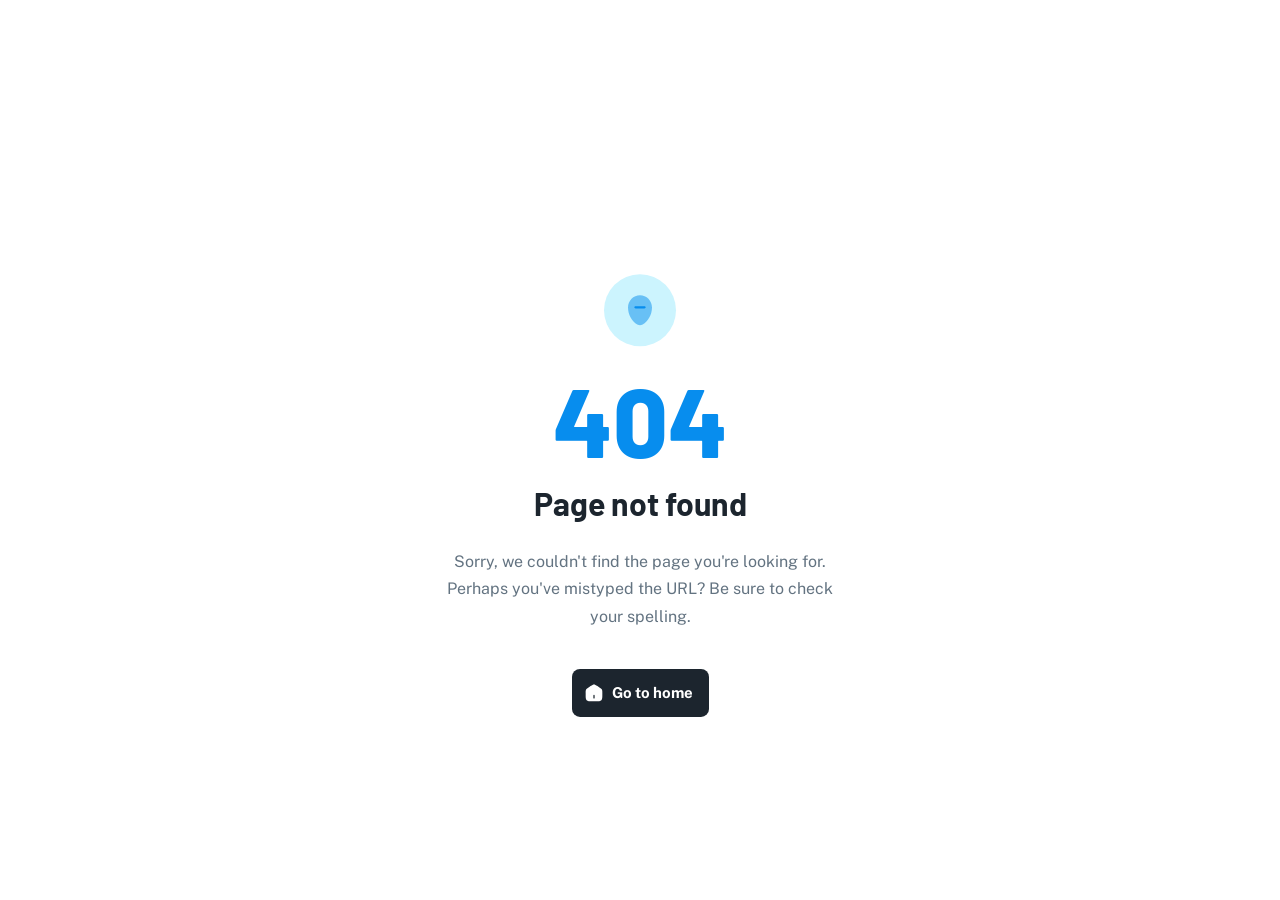
==== 404/index.html @ 77bf9f03 "Deploy portfolio" ====
<!DOCTYPE html><html lang="en" dir="ltr"><head><meta charSet="utf-8"/><meta name="viewport" content="width=device-width, initial-scale=1"/><link rel="stylesheet" href="/_next/static/chunks/0627fn-pt8vxz.css" data-precedence="next"/><link rel="preload" as="script" fetchPriority="low" href="/_next/static/chunks/3mc6dra1m0098.js"/><script src="/_next/static/chunks/2i51e627rllld.js" async=""></script><script src="/_next/static/chunks/3byuobrkyz9bj.js" async=""></script><script src="/_next/static/chunks/0m1xce8r4g0zj.js" async=""></script><script src="/_next/static/chunks/turbopack-1edct6jqrjagn.js" async=""></script><script src="/_next/static/chunks/0528ucir2cmti.js" async="" crossorigin=""></script><script src="/_next/static/chunks/42y6c5c4ouv-j.js" async="" crossorigin=""></script><script src="/_next/static/chunks/00liw370i71kf.js" async="" crossorigin=""></script><script src="/_next/static/chunks/2dp-d6590is6x.js" async="" crossorigin=""></script><script src="/_next/static/chunks/1k63333qewf-7.js" async="" crossorigin=""></script><script src="/_next/static/chunks/3gh5hcrfu27t6.js" async="" crossorigin=""></script><script src="/_next/static/chunks/0lp74vo5ang8q.js" async="" crossorigin=""></script><script src="/_next/static/chunks/3km7w1s2x0y85.js" async="" crossorigin=""></script><script src="/_next/static/chunks/1p_-jr2lpnd92.js" async="" crossorigin=""></script><script src="/_next/static/chunks/2u5ssy4p8i0ps.js" async="" crossorigin=""></script><meta name="robots" content="noindex"/><meta name="theme-color" content="#00A76F"/><title>Page not found | Isaac David Zolana</title><meta name="description" content="Software developer and software engineering student focused on full-stack development, cloud, DevOps, and AI."/><link rel="icon" href="/favicon.ico"/><meta name="next-size-adjust" content=""/><script src="/_next/static/chunks/0cz1d0mv5g_q7.js" noModule=""></script><style data-emotion="css-global 1igvmmd">html{-webkit-font-smoothing:antialiased;-moz-osx-font-smoothing:grayscale;box-sizing:border-box;-webkit-text-size-adjust:100%;}*,*::before,*::after{box-sizing:inherit;}strong,b{font-weight:700;}body{margin:0;color:var(--palette-text-primary);font-family:"Public Sans Variable",-apple-system,BlinkMacSystemFont,"Segoe UI",Roboto,"Helvetica Neue",Arial,sans-serif,"Apple Color Emoji","Segoe UI Emoji","Segoe UI Symbol";font-weight:400;font-size:1rem;line-height:1.5;background-color:var(--palette-background-default);}@media print{body{background-color:var(--palette-common-white);}}body::backdrop{background-color:var(--palette-background-default);}html{font-size:16px;}</style><style data-emotion="css-global 15tdw9n">:root{--spacing:8px;--shape-borderRadius:8px;--shadows-0:none;--shadows-1:0px 2px 1px -1px rgba(0,0,0,0.2),0px 1px 1px 0px rgba(0,0,0,0.14),0px 1px 3px 0px rgba(0,0,0,0.12);--shadows-2:0px 3px 1px -2px rgba(0,0,0,0.2),0px 2px 2px 0px rgba(0,0,0,0.14),0px 1px 5px 0px rgba(0,0,0,0.12);--shadows-3:0px 3px 3px -2px rgba(0,0,0,0.2),0px 3px 4px 0px rgba(0,0,0,0.14),0px 1px 8px 0px rgba(0,0,0,0.12);--shadows-4:0px 2px 4px -1px rgba(0,0,0,0.2),0px 4px 5px 0px rgba(0,0,0,0.14),0px 1px 10px 0px rgba(0,0,0,0.12);--shadows-5:0px 3px 5px -1px rgba(0,0,0,0.2),0px 5px 8px 0px rgba(0,0,0,0.14),0px 1px 14px 0px rgba(0,0,0,0.12);--shadows-6:0px 3px 5px -1px rgba(0,0,0,0.2),0px 6px 10px 0px rgba(0,0,0,0.14),0px 1px 18px 0px rgba(0,0,0,0.12);--shadows-7:0px 4px 5px -2px rgba(0,0,0,0.2),0px 7px 10px 1px rgba(0,0,0,0.14),0px 2px 16px 1px rgba(0,0,0,0.12);--shadows-8:0px 5px 5px -3px rgba(0,0,0,0.2),0px 8px 10px 1px rgba(0,0,0,0.14),0px 3px 14px 2px rgba(0,0,0,0.12);--shadows-9:0px 5px 6px -3px rgba(0,0,0,0.2),0px 9px 12px 1px rgba(0,0,0,0.14),0px 3px 16px 2px rgba(0,0,0,0.12);--shadows-10:0px 6px 6px -3px rgba(0,0,0,0.2),0px 10px 14px 1px rgba(0,0,0,0.14),0px 4px 18px 3px rgba(0,0,0,0.12);--shadows-11:0px 6px 7px -4px rgba(0,0,0,0.2),0px 11px 15px 1px rgba(0,0,0,0.14),0px 4px 20px 3px rgba(0,0,0,0.12);--shadows-12:0px 7px 8px -4px rgba(0,0,0,0.2),0px 12px 17px 2px rgba(0,0,0,0.14),0px 5px 22px 4px rgba(0,0,0,0.12);--shadows-13:0px 7px 8px -4px rgba(0,0,0,0.2),0px 13px 19px 2px rgba(0,0,0,0.14),0px 5px 24px 4px rgba(0,0,0,0.12);--shadows-14:0px 7px 9px -4px rgba(0,0,0,0.2),0px 14px 21px 2px rgba(0,0,0,0.14),0px 5px 26px 4px rgba(0,0,0,0.12);--shadows-15:0px 8px 9px -5px rgba(0,0,0,0.2),0px 15px 22px 2px rgba(0,0,0,0.14),0px 6px 28px 5px rgba(0,0,0,0.12);--shadows-16:0px 8px 10px -5px rgba(0,0,0,0.2),0px 16px 24px 2px rgba(0,0,0,0.14),0px 6px 30px 5px rgba(0,0,0,0.12);--shadows-17:0px 8px 11px -5px rgba(0,0,0,0.2),0px 17px 26px 2px rgba(0,0,0,0.14),0px 6px 32px 5px rgba(0,0,0,0.12);--shadows-18:0px 9px 11px -5px rgba(0,0,0,0.2),0px 18px 28px 2px rgba(0,0,0,0.14),0px 7px 34px 6px rgba(0,0,0,0.12);--shadows-19:0px 9px 12px -6px rgba(0,0,0,0.2),0px 19px 29px 2px rgba(0,0,0,0.14),0px 7px 36px 6px rgba(0,0,0,0.12);--shadows-20:0px 10px 13px -6px rgba(0,0,0,0.2),0px 20px 31px 3px rgba(0,0,0,0.14),0px 8px 38px 7px rgba(0,0,0,0.12);--shadows-21:0px 10px 13px -6px rgba(0,0,0,0.2),0px 21px 33px 3px rgba(0,0,0,0.14),0px 8px 40px 7px rgba(0,0,0,0.12);--shadows-22:0px 10px 14px -6px rgba(0,0,0,0.2),0px 22px 35px 3px rgba(0,0,0,0.14),0px 8px 42px 7px rgba(0,0,0,0.12);--shadows-23:0px 11px 14px -7px rgba(0,0,0,0.2),0px 23px 36px 3px rgba(0,0,0,0.14),0px 9px 44px 8px rgba(0,0,0,0.12);--shadows-24:0px 11px 15px -7px rgba(0,0,0,0.2),0px 24px 38px 3px rgba(0,0,0,0.14),0px 9px 46px 8px rgba(0,0,0,0.12);--zIndex-mobileStepper:1000;--zIndex-fab:1050;--zIndex-speedDial:1050;--zIndex-appBar:1100;--zIndex-drawer:1200;--zIndex-modal:1300;--zIndex-snackbar:1400;--zIndex-tooltip:1500;--font-h1:800 2.5rem/1.25 "Barlow",-apple-system,BlinkMacSystemFont,"Segoe UI",Roboto,"Helvetica Neue",Arial,sans-serif,"Apple Color Emoji","Segoe UI Emoji","Segoe UI Symbol";--font-h2:800 2rem/1.3333333333333333 "Barlow",-apple-system,BlinkMacSystemFont,"Segoe UI",Roboto,"Helvetica Neue",Arial,sans-serif,"Apple Color Emoji","Segoe UI Emoji","Segoe UI Symbol";--font-h3:700 1.5rem/1.5 "Barlow",-apple-system,BlinkMacSystemFont,"Segoe UI",Roboto,"Helvetica Neue",Arial,sans-serif,"Apple Color Emoji","Segoe UI Emoji","Segoe UI Symbol";--font-h4:700 1.25rem/1.5 "Public Sans Variable",-apple-system,BlinkMacSystemFont,"Segoe UI",Roboto,"Helvetica Neue",Arial,sans-serif,"Apple Color Emoji","Segoe UI Emoji","Segoe UI Symbol";--font-h5:700 1.125rem/1.5 "Public Sans Variable",-apple-system,BlinkMacSystemFont,"Segoe UI",Roboto,"Helvetica Neue",Arial,sans-serif,"Apple Color Emoji","Segoe UI Emoji","Segoe UI Symbol";--font-h6:600 1.0625rem/1.5555555555555556 "Public Sans Variable",-apple-system,BlinkMacSystemFont,"Segoe UI",Roboto,"Helvetica Neue",Arial,sans-serif,"Apple Color Emoji","Segoe UI Emoji","Segoe UI Symbol";--font-subtitle1:600 1rem/1.5 "Public Sans Variable",-apple-system,BlinkMacSystemFont,"Segoe UI",Roboto,"Helvetica Neue",Arial,sans-serif,"Apple Color Emoji","Segoe UI Emoji","Segoe UI Symbol";--font-subtitle2:600 0.875rem/1.5714285714285714 "Public Sans Variable",-apple-system,BlinkMacSystemFont,"Segoe UI",Roboto,"Helvetica Neue",Arial,sans-serif,"Apple Color Emoji","Segoe UI Emoji","Segoe UI Symbol";--font-body1:400 1rem/1.5 "Public Sans Variable",-apple-system,BlinkMacSystemFont,"Segoe UI",Roboto,"Helvetica Neue",Arial,sans-serif,"Apple Color Emoji","Segoe UI Emoji","Segoe UI Symbol";--font-body2:400 0.875rem/1.5714285714285714 "Public Sans Variable",-apple-system,BlinkMacSystemFont,"Segoe UI",Roboto,"Helvetica Neue",Arial,sans-serif,"Apple Color Emoji","Segoe UI Emoji","Segoe UI Symbol";--font-caption:400 0.75rem/1.5 "Public Sans Variable",-apple-system,BlinkMacSystemFont,"Segoe UI",Roboto,"Helvetica Neue",Arial,sans-serif,"Apple Color Emoji","Segoe UI Emoji","Segoe UI Symbol";--font-overline:700 0.75rem/1.5 "Public Sans Variable",-apple-system,BlinkMacSystemFont,"Segoe UI",Roboto,"Helvetica Neue",Arial,sans-serif,"Apple Color Emoji","Segoe UI Emoji","Segoe UI Symbol";--font-button:700 0.875rem/1.7142857142857142 "Public Sans Variable",-apple-system,BlinkMacSystemFont,"Segoe UI",Roboto,"Helvetica Neue",Arial,sans-serif,"Apple Color Emoji","Segoe UI Emoji","Segoe UI Symbol";--font-inherit:inherit inherit/inherit inherit;}:root,[data-color-scheme="light"]{-webkit-print-color-scheme:light;color-scheme:light;--palette-primary-lighter:#CCF4FE;--palette-primary-light:#68CDF9;--palette-primary-main:#078DEE;--palette-primary-dark:#0351AB;--palette-primary-darker:#012972;--palette-primary-contrastText:#FFFFFF;--palette-primary-lighterChannel:204 244 254;--palette-primary-lightChannel:104 205 249;--palette-primary-mainChannel:7 141 238;--palette-primary-darkChannel:3 81 171;--palette-primary-darkerChannel:1 41 114;--palette-primary-contrastTextChannel:255 255 255;--palette-secondary-lighter:#EFD6FF;--palette-secondary-light:#C684FF;--palette-secondary-main:#8E33FF;--palette-secondary-dark:#5119B7;--palette-secondary-darker:#27097A;--palette-secondary-contrastText:#FFFFFF;--palette-secondary-lighterChannel:239 214 255;--palette-secondary-lightChannel:198 132 255;--palette-secondary-mainChannel:142 51 255;--palette-secondary-darkChannel:81 25 183;--palette-secondary-darkerChannel:39 9 122;--palette-secondary-contrastTextChannel:255 255 255;--palette-info-lighter:#CAFDF5;--palette-info-light:#61F3F3;--palette-info-main:#00B8D9;--palette-info-dark:#006C9C;--palette-info-darker:#003768;--palette-info-contrastText:#FFFFFF;--palette-info-lighterChannel:202 253 245;--palette-info-lightChannel:97 243 243;--palette-info-mainChannel:0 184 217;--palette-info-darkChannel:0 108 156;--palette-info-darkerChannel:0 55 104;--palette-info-contrastTextChannel:255 255 255;--palette-success-lighter:#D3FCD2;--palette-success-light:#77ED8B;--palette-success-main:#22C55E;--palette-success-dark:#118D57;--palette-success-darker:#065E49;--palette-success-contrastText:#ffffff;--palette-success-lighterChannel:211 252 210;--palette-success-lightChannel:119 237 139;--palette-success-mainChannel:34 197 94;--palette-success-darkChannel:17 141 87;--palette-success-darkerChannel:6 94 73;--palette-success-contrastTextChannel:255 255 255;--palette-warning-lighter:#FFF5CC;--palette-warning-light:#FFD666;--palette-warning-main:#FFAB00;--palette-warning-dark:#B76E00;--palette-warning-darker:#7A4100;--palette-warning-contrastText:#1C252E;--palette-warning-lighterChannel:255 245 204;--palette-warning-lightChannel:255 214 102;--palette-warning-mainChannel:255 171 0;--palette-warning-darkChannel:183 110 0;--palette-warning-darkerChannel:122 65 0;--palette-warning-contrastTextChannel:28 37 46;--palette-error-lighter:#FFE9D5;--palette-error-light:#FFAC82;--palette-error-main:#FF5630;--palette-error-dark:#B71D18;--palette-error-darker:#7A0916;--palette-error-contrastText:#FFFFFF;--palette-error-lighterChannel:255 233 213;--palette-error-lightChannel:255 172 130;--palette-error-mainChannel:255 86 48;--palette-error-darkChannel:183 29 24;--palette-error-darkerChannel:122 9 22;--palette-error-contrastTextChannel:255 255 255;--palette-common-black:#000000;--palette-common-white:#FFFFFF;--palette-common-blackChannel:0 0 0;--palette-common-whiteChannel:255 255 255;--palette-common-background:#fff;--palette-common-onBackground:#000;--palette-common-backgroundChannel:255 255 255;--palette-common-onBackgroundChannel:0 0 0;--palette-grey-50:#FCFDFD;--palette-grey-100:#F9FAFB;--palette-grey-200:#F4F6F8;--palette-grey-300:#DFE3E8;--palette-grey-400:#C4CDD5;--palette-grey-500:#919EAB;--palette-grey-600:#637381;--palette-grey-700:#454F5B;--palette-grey-800:#1C252E;--palette-grey-900:#141A21;--palette-grey-50Channel:252 253 253;--palette-grey-100Channel:249 250 251;--palette-grey-200Channel:244 246 248;--palette-grey-300Channel:223 227 232;--palette-grey-400Channel:196 205 213;--palette-grey-500Channel:145 158 171;--palette-grey-600Channel:99 115 129;--palette-grey-700Channel:69 79 91;--palette-grey-800Channel:28 37 46;--palette-grey-900Channel:20 26 33;--palette-grey-A100:#f5f5f5;--palette-grey-A200:#eeeeee;--palette-grey-A400:#bdbdbd;--palette-grey-A700:#616161;--palette-divider:rgba(145 158 171 / 20%);--palette-TableCell-border:rgba(145 158 171 / 20%);--palette-shared-inputUnderline:rgba(145 158 171 / 32%);--palette-shared-inputOutlined:rgba(145 158 171 / 20%);--palette-shared-paperOutlined:rgba(145 158 171 / 16%);--palette-shared-buttonOutlined:rgba(145 158 171 / 32%);--palette-text-primary:#1C252E;--palette-text-secondary:#637381;--palette-text-disabled:#919EAB;--palette-text-primaryChannel:28 37 46;--palette-text-secondaryChannel:99 115 129;--palette-text-disabledChannel:145 158 171;--palette-background-paper:#FFFFFF;--palette-background-default:#FFFFFF;--palette-background-neutral:#F4F6F8;--palette-background-paperChannel:255 255 255;--palette-background-defaultChannel:255 255 255;--palette-background-neutralChannel:244 246 248;--palette-action-active:#637381;--palette-action-hover:rgba(145 158 171 / 8%);--palette-action-selected:rgba(145 158 171 / 16%);--palette-action-focus:rgba(145 158 171 / 24%);--palette-action-disabled:rgba(145 158 171 / 80%);--palette-action-disabledBackground:rgba(145 158 171 / 24%);--palette-action-hoverOpacity:0.08;--palette-action-selectedOpacity:0.08;--palette-action-focusOpacity:0.12;--palette-action-activatedOpacity:0.12;--palette-action-disabledOpacity:0.48;--palette-action-activeChannel:99 115 129;--palette-action-selectedChannel:145;--palette-Alert-errorColor:rgb(102, 68, 52);--palette-Alert-infoColor:rgb(38, 97, 97);--palette-Alert-successColor:rgb(47, 94, 55);--palette-Alert-warningColor:rgb(102, 85, 40);--palette-Alert-errorFilledBg:var(--palette-error-main, #FF5630);--palette-Alert-infoFilledBg:var(--palette-info-main, #00B8D9);--palette-Alert-successFilledBg:var(--palette-success-main, #22C55E);--palette-Alert-warningFilledBg:var(--palette-warning-main, #FFAB00);--palette-Alert-errorFilledColor:#fff;--palette-Alert-infoFilledColor:rgba(0, 0, 0, 0.87);--palette-Alert-successFilledColor:rgba(0, 0, 0, 0.87);--palette-Alert-warningFilledColor:rgba(0, 0, 0, 0.87);--palette-Alert-errorStandardBg:rgb(255, 246, 242);--palette-Alert-infoStandardBg:rgb(239, 253, 253);--palette-Alert-successStandardBg:rgb(241, 253, 243);--palette-Alert-warningStandardBg:rgb(255, 250, 239);--palette-Alert-errorIconColor:var(--palette-error-main, #FF5630);--palette-Alert-infoIconColor:var(--palette-info-main, #00B8D9);--palette-Alert-successIconColor:var(--palette-success-main, #22C55E);--palette-Alert-warningIconColor:var(--palette-warning-main, #FFAB00);--palette-AppBar-defaultBg:var(--palette-grey-100, #F9FAFB);--palette-Avatar-defaultBg:var(--palette-grey-400, #C4CDD5);--palette-Button-inheritContainedBg:var(--palette-grey-300, #DFE3E8);--palette-Button-inheritContainedHoverBg:var(--palette-grey-A100, #f5f5f5);--palette-Chip-defaultBorder:var(--palette-grey-400, #C4CDD5);--palette-Chip-defaultAvatarColor:var(--palette-grey-700, #454F5B);--palette-Chip-defaultIconColor:var(--palette-grey-700, #454F5B);--palette-FilledInput-bg:rgba(0, 0, 0, 0.06);--palette-FilledInput-hoverBg:rgba(0, 0, 0, 0.09);--palette-FilledInput-disabledBg:rgba(0, 0, 0, 0.12);--palette-LinearProgress-primaryBg:rgb(160, 211, 248);--palette-LinearProgress-secondaryBg:rgb(212, 177, 255);--palette-LinearProgress-errorBg:rgb(255, 190, 176);--palette-LinearProgress-infoBg:rgb(158, 228, 240);--palette-LinearProgress-successBg:rgb(171, 232, 193);--palette-LinearProgress-warningBg:rgb(255, 223, 158);--palette-Skeleton-bg:rgba(var(--palette-text-primaryChannel, 28 37 46) / 0.11);--palette-Slider-primaryTrack:rgb(160, 211, 248);--palette-Slider-secondaryTrack:rgb(212, 177, 255);--palette-Slider-errorTrack:rgb(255, 190, 176);--palette-Slider-infoTrack:rgb(158, 228, 240);--palette-Slider-successTrack:rgb(171, 232, 193);--palette-Slider-warningTrack:rgb(255, 223, 158);--palette-SnackbarContent-bg:rgb(50, 50, 50);--palette-SnackbarContent-color:#fff;--palette-SpeedDialAction-fabHoverBg:rgb(216, 216, 216);--palette-StepConnector-border:var(--palette-grey-400, #C4CDD5);--palette-StepContent-border:var(--palette-grey-400, #C4CDD5);--palette-Switch-defaultColor:var(--palette-common-white, #FFFFFF);--palette-Switch-defaultDisabledColor:var(--palette-grey-100, #F9FAFB);--palette-Switch-primaryDisabledColor:rgb(160, 211, 248);--palette-Switch-secondaryDisabledColor:rgb(212, 177, 255);--palette-Switch-errorDisabledColor:rgb(255, 190, 176);--palette-Switch-infoDisabledColor:rgb(158, 228, 240);--palette-Switch-successDisabledColor:rgb(171, 232, 193);--palette-Switch-warningDisabledColor:rgb(255, 223, 158);--palette-Tooltip-bg:rgba(69, 79, 91, 0.92);--palette-dividerChannel:145;--shadows-0:none;--shadows-1:0px 2px 1px -1px rgba(145 158 171 / 20%),0px 1px 1px 0px rgba(145 158 171 / 14%),0px 1px 3px 0px rgba(145 158 171 / 12%);--shadows-2:0px 3px 1px -2px rgba(145 158 171 / 20%),0px 2px 2px 0px rgba(145 158 171 / 14%),0px 1px 5px 0px rgba(145 158 171 / 12%);--shadows-3:0px 3px 3px -2px rgba(145 158 171 / 20%),0px 3px 4px 0px rgba(145 158 171 / 14%),0px 1px 8px 0px rgba(145 158 171 / 12%);--shadows-4:0px 2px 4px -1px rgba(145 158 171 / 20%),0px 4px 5px 0px rgba(145 158 171 / 14%),0px 1px 10px 0px rgba(145 158 171 / 12%);--shadows-5:0px 3px 5px -1px rgba(145 158 171 / 20%),0px 5px 8px 0px rgba(145 158 171 / 14%),0px 1px 14px 0px rgba(145 158 171 / 12%);--shadows-6:0px 3px 5px -1px rgba(145 158 171 / 20%),0px 6px 10px 0px rgba(145 158 171 / 14%),0px 1px 18px 0px rgba(145 158 171 / 12%);--shadows-7:0px 4px 5px -2px rgba(145 158 171 / 20%),0px 7px 10px 1px rgba(145 158 171 / 14%),0px 2px 16px 1px rgba(145 158 171 / 12%);--shadows-8:0px 5px 5px -3px rgba(145 158 171 / 20%),0px 8px 10px 1px rgba(145 158 171 / 14%),0px 3px 14px 2px rgba(145 158 171 / 12%);--shadows-9:0px 5px 6px -3px rgba(145 158 171 / 20%),0px 9px 12px 1px rgba(145 158 171 / 14%),0px 3px 16px 2px rgba(145 158 171 / 12%);--shadows-10:0px 6px 6px -3px rgba(145 158 171 / 20%),0px 10px 14px 1px rgba(145 158 171 / 14%),0px 4px 18px 3px rgba(145 158 171 / 12%);--shadows-11:0px 6px 7px -4px rgba(145 158 171 / 20%),0px 11px 15px 1px rgba(145 158 171 / 14%),0px 4px 20px 3px rgba(145 158 171 / 12%);--shadows-12:0px 7px 8px -4px rgba(145 158 171 / 20%),0px 12px 17px 2px rgba(145 158 171 / 14%),0px 5px 22px 4px rgba(145 158 171 / 12%);--shadows-13:0px 7px 8px -4px rgba(145 158 171 / 20%),0px 13px 19px 2px rgba(145 158 171 / 14%),0px 5px 24px 4px rgba(145 158 171 / 12%);--shadows-14:0px 7px 9px -4px rgba(145 158 171 / 20%),0px 14px 21px 2px rgba(145 158 171 / 14%),0px 5px 26px 4px rgba(145 158 171 / 12%);--shadows-15:0px 8px 9px -5px rgba(145 158 171 / 20%),0px 15px 22px 2px rgba(145 158 171 / 14%),0px 6px 28px 5px rgba(145 158 171 / 12%);--shadows-16:0px 8px 10px -5px rgba(145 158 171 / 20%),0px 16px 24px 2px rgba(145 158 171 / 14%),0px 6px 30px 5px rgba(145 158 171 / 12%);--shadows-17:0px 8px 11px -5px rgba(145 158 171 / 20%),0px 17px 26px 2px rgba(145 158 171 / 14%),0px 6px 32px 5px rgba(145 158 171 / 12%);--shadows-18:0px 9px 11px -5px rgba(145 158 171 / 20%),0px 18px 28px 2px rgba(145 158 171 / 14%),0px 7px 34px 6px rgba(145 158 171 / 12%);--shadows-19:0px 9px 12px -6px rgba(145 158 171 / 20%),0px 19px 29px 2px rgba(145 158 171 / 14%),0px 7px 36px 6px rgba(145 158 171 / 12%);--shadows-20:0px 10px 13px -6px rgba(145 158 171 / 20%),0px 20px 31px 3px rgba(145 158 171 / 14%),0px 8px 38px 7px rgba(145 158 171 / 12%);--shadows-21:0px 10px 13px -6px rgba(145 158 171 / 20%),0px 21px 33px 3px rgba(145 158 171 / 14%),0px 8px 40px 7px rgba(145 158 171 / 12%);--shadows-22:0px 10px 14px -6px rgba(145 158 171 / 20%),0px 22px 35px 3px rgba(145 158 171 / 14%),0px 8px 42px 7px rgba(145 158 171 / 12%);--shadows-23:0px 11px 14px -7px rgba(145 158 171 / 20%),0px 23px 36px 3px rgba(145 158 171 / 14%),0px 9px 44px 8px rgba(145 158 171 / 12%);--shadows-24:0px 11px 15px -7px rgba(145 158 171 / 20%),0px 24px 38px 3px rgba(145 158 171 / 14%),0px 9px 46px 8px rgba(145 158 171 / 12%);--customShadows-z1:0 1px 2px 0 rgba(145 158 171 / 16%);--customShadows-z4:0 4px 8px 0 rgba(145 158 171 / 16%);--customShadows-z8:0 8px 16px 0 rgba(145 158 171 / 16%);--customShadows-z12:0 12px 24px -4px rgba(145 158 171 / 16%);--customShadows-z16:0 16px 32px -4px rgba(145 158 171 / 16%);--customShadows-z20:0 20px 40px -4px rgba(145 158 171 / 16%);--customShadows-z24:0 24px 48px 0 rgba(145 158 171 / 16%);--customShadows-dialog:-40px 40px 80px -8px rgba(0 0 0 / 24%);--customShadows-card:0 0 2px 0 rgba(145 158 171 / 20%),0 12px 24px -4px rgba(145 158 171 / 12%);--customShadows-dropdown:0 0 2px 0 rgba(145 158 171 / 24%),-20px 20px 40px -4px rgba(145 158 171 / 24%);--customShadows-primary:0 8px 16px 0 rgba(7 141 238 / 24%);--customShadows-secondary:0 8px 16px 0 rgba(142 51 255 / 24%);--customShadows-info:0 8px 16px 0 rgba(0 184 217 / 24%);--customShadows-success:0 8px 16px 0 rgba(34 197 94 / 24%);--customShadows-warning:0 8px 16px 0 rgba(255 171 0 / 24%);--customShadows-error:0 8px 16px 0 rgba(255 86 48 / 24%);--opacity-inputPlaceholder:1;--opacity-inputUnderline:0.32;--opacity-switchTrackDisabled:0.48;--opacity-switchTrack:1;--opacity-filled-commonHoverBg:0.72;--opacity-outlined-border:0.48;--opacity-soft-bg:0.16;--opacity-soft-hoverBg:0.32;--opacity-soft-commonBg:0.08;--opacity-soft-commonHoverBg:0.16;--opacity-soft-border:0.24;}[data-color-scheme="dark"]{-webkit-print-color-scheme:dark;color-scheme:dark;--palette-common-black:#000000;--palette-common-white:#FFFFFF;--palette-common-blackChannel:0 0 0;--palette-common-whiteChannel:255 255 255;--palette-common-background:#000;--palette-common-onBackground:#fff;--palette-common-backgroundChannel:0 0 0;--palette-common-onBackgroundChannel:255 255 255;--palette-primary-lighter:#CCF4FE;--palette-primary-light:#68CDF9;--palette-primary-main:#078DEE;--palette-primary-dark:#0351AB;--palette-primary-darker:#012972;--palette-primary-contrastText:#FFFFFF;--palette-primary-lighterChannel:204 244 254;--palette-primary-lightChannel:104 205 249;--palette-primary-mainChannel:7 141 238;--palette-primary-darkChannel:3 81 171;--palette-primary-darkerChannel:1 41 114;--palette-primary-contrastTextChannel:255 255 255;--palette-secondary-lighter:#EFD6FF;--palette-secondary-light:#C684FF;--palette-secondary-main:#8E33FF;--palette-secondary-dark:#5119B7;--palette-secondary-darker:#27097A;--palette-secondary-contrastText:#FFFFFF;--palette-secondary-lighterChannel:239 214 255;--palette-secondary-lightChannel:198 132 255;--palette-secondary-mainChannel:142 51 255;--palette-secondary-darkChannel:81 25 183;--palette-secondary-darkerChannel:39 9 122;--palette-secondary-contrastTextChannel:255 255 255;--palette-error-lighter:#FFE9D5;--palette-error-light:#FFAC82;--palette-error-main:#FF5630;--palette-error-dark:#B71D18;--palette-error-darker:#7A0916;--palette-error-contrastText:#FFFFFF;--palette-error-lighterChannel:255 233 213;--palette-error-lightChannel:255 172 130;--palette-error-mainChannel:255 86 48;--palette-error-darkChannel:183 29 24;--palette-error-darkerChannel:122 9 22;--palette-error-contrastTextChannel:255 255 255;--palette-warning-lighter:#FFF5CC;--palette-warning-light:#FFD666;--palette-warning-main:#FFAB00;--palette-warning-dark:#B76E00;--palette-warning-darker:#7A4100;--palette-warning-contrastText:#1C252E;--palette-warning-lighterChannel:255 245 204;--palette-warning-lightChannel:255 214 102;--palette-warning-mainChannel:255 171 0;--palette-warning-darkChannel:183 110 0;--palette-warning-darkerChannel:122 65 0;--palette-warning-contrastTextChannel:28 37 46;--palette-info-lighter:#CAFDF5;--palette-info-light:#61F3F3;--palette-info-main:#00B8D9;--palette-info-dark:#006C9C;--palette-info-darker:#003768;--palette-info-contrastText:#FFFFFF;--palette-info-lighterChannel:202 253 245;--palette-info-lightChannel:97 243 243;--palette-info-mainChannel:0 184 217;--palette-info-darkChannel:0 108 156;--palette-info-darkerChannel:0 55 104;--palette-info-contrastTextChannel:255 255 255;--palette-success-lighter:#D3FCD2;--palette-success-light:#77ED8B;--palette-success-main:#22C55E;--palette-success-dark:#118D57;--palette-success-darker:#065E49;--palette-success-contrastText:#ffffff;--palette-success-lighterChannel:211 252 210;--palette-success-lightChannel:119 237 139;--palette-success-mainChannel:34 197 94;--palette-success-darkChannel:17 141 87;--palette-success-darkerChannel:6 94 73;--palette-success-contrastTextChannel:255 255 255;--palette-grey-50:#FCFDFD;--palette-grey-100:#F9FAFB;--palette-grey-200:#F4F6F8;--palette-grey-300:#DFE3E8;--palette-grey-400:#C4CDD5;--palette-grey-500:#919EAB;--palette-grey-600:#637381;--palette-grey-700:#454F5B;--palette-grey-800:#1C252E;--palette-grey-900:#141A21;--palette-grey-A100:#f5f5f5;--palette-grey-A200:#eeeeee;--palette-grey-A400:#bdbdbd;--palette-grey-A700:#616161;--palette-grey-50Channel:252 253 253;--palette-grey-100Channel:249 250 251;--palette-grey-200Channel:244 246 248;--palette-grey-300Channel:223 227 232;--palette-grey-400Channel:196 205 213;--palette-grey-500Channel:145 158 171;--palette-grey-600Channel:99 115 129;--palette-grey-700Channel:69 79 91;--palette-grey-800Channel:28 37 46;--palette-grey-900Channel:20 26 33;--palette-text-primary:#FFFFFF;--palette-text-secondary:#919EAB;--palette-text-disabled:#637381;--palette-text-icon:rgba(255, 255, 255, 0.5);--palette-text-primaryChannel:255 255 255;--palette-text-secondaryChannel:145 158 171;--palette-text-disabledChannel:99 115 129;--palette-divider:rgba(145 158 171 / 20%);--palette-background-paper:#1C252E;--palette-background-default:#141A21;--palette-background-neutral:#28323D;--palette-background-paperChannel:28 37 46;--palette-background-defaultChannel:20 26 33;--palette-background-neutralChannel:40 50 61;--palette-action-active:#919EAB;--palette-action-hover:rgba(145 158 171 / 8%);--palette-action-hoverOpacity:0.08;--palette-action-selected:rgba(145 158 171 / 16%);--palette-action-selectedOpacity:0.08;--palette-action-disabled:rgba(145 158 171 / 80%);--palette-action-disabledBackground:rgba(145 158 171 / 24%);--palette-action-disabledOpacity:0.48;--palette-action-focus:rgba(145 158 171 / 24%);--palette-action-focusOpacity:0.12;--palette-action-activatedOpacity:0.12;--palette-action-activeChannel:145 158 171;--palette-action-selectedChannel:145;--palette-TableCell-border:rgba(145 158 171 / 20%);--palette-shared-inputUnderline:rgba(145 158 171 / 32%);--palette-shared-inputOutlined:rgba(145 158 171 / 20%);--palette-shared-paperOutlined:rgba(145 158 171 / 16%);--palette-shared-buttonOutlined:rgba(145 158 171 / 32%);--palette-Alert-errorColor:rgb(255, 221, 205);--palette-Alert-infoColor:rgb(191, 250, 250);--palette-Alert-successColor:rgb(200, 247, 208);--palette-Alert-warningColor:rgb(255, 238, 193);--palette-Alert-errorFilledBg:var(--palette-error-dark, #B71D18);--palette-Alert-infoFilledBg:var(--palette-info-dark, #006C9C);--palette-Alert-successFilledBg:var(--palette-success-dark, #118D57);--palette-Alert-warningFilledBg:var(--palette-warning-dark, #B76E00);--palette-Alert-errorFilledColor:#fff;--palette-Alert-infoFilledColor:#fff;--palette-Alert-successFilledColor:#fff;--palette-Alert-warningFilledColor:#fff;--palette-Alert-errorStandardBg:rgb(25, 17, 12);--palette-Alert-infoStandardBg:rgb(9, 24, 24);--palette-Alert-successStandardBg:rgb(11, 23, 13);--palette-Alert-warningStandardBg:rgb(25, 21, 10);--palette-Alert-errorIconColor:var(--palette-error-main, #FF5630);--palette-Alert-infoIconColor:var(--palette-info-main, #00B8D9);--palette-Alert-successIconColor:var(--palette-success-main, #22C55E);--palette-Alert-warningIconColor:var(--palette-warning-main, #FFAB00);--palette-AppBar-defaultBg:var(--palette-grey-900, #141A21);--palette-AppBar-darkBg:var(--palette-background-paper, #1C252E);--palette-AppBar-darkColor:var(--palette-text-primary, #FFFFFF);--palette-Avatar-defaultBg:var(--palette-grey-600, #637381);--palette-Button-inheritContainedBg:var(--palette-grey-800, #1C252E);--palette-Button-inheritContainedHoverBg:var(--palette-grey-700, #454F5B);--palette-Chip-defaultBorder:var(--palette-grey-700, #454F5B);--palette-Chip-defaultAvatarColor:var(--palette-grey-300, #DFE3E8);--palette-Chip-defaultIconColor:var(--palette-grey-300, #DFE3E8);--palette-FilledInput-bg:rgba(255, 255, 255, 0.09);--palette-FilledInput-hoverBg:rgba(255, 255, 255, 0.13);--palette-FilledInput-disabledBg:rgba(255, 255, 255, 0.12);--palette-LinearProgress-primaryBg:rgb(3, 70, 119);--palette-LinearProgress-secondaryBg:rgb(71, 25, 127);--palette-LinearProgress-errorBg:rgb(127, 43, 24);--palette-LinearProgress-infoBg:rgb(0, 92, 108);--palette-LinearProgress-successBg:rgb(17, 98, 47);--palette-LinearProgress-warningBg:rgb(127, 85, 0);--palette-Skeleton-bg:rgba(var(--palette-text-primaryChannel, 255 255 255) / 0.13);--palette-Slider-primaryTrack:rgb(3, 70, 119);--palette-Slider-secondaryTrack:rgb(71, 25, 127);--palette-Slider-errorTrack:rgb(127, 43, 24);--palette-Slider-infoTrack:rgb(0, 92, 108);--palette-Slider-successTrack:rgb(17, 98, 47);--palette-Slider-warningTrack:rgb(127, 85, 0);--palette-SnackbarContent-bg:rgb(250, 250, 250);--palette-SnackbarContent-color:rgba(0, 0, 0, 0.87);--palette-SpeedDialAction-fabHoverBg:rgb(62, 69, 77);--palette-StepConnector-border:var(--palette-grey-600, #637381);--palette-StepContent-border:var(--palette-grey-600, #637381);--palette-Switch-defaultColor:var(--palette-grey-300, #DFE3E8);--palette-Switch-defaultDisabledColor:var(--palette-grey-600, #637381);--palette-Switch-primaryDisabledColor:rgb(3, 63, 107);--palette-Switch-secondaryDisabledColor:rgb(63, 22, 114);--palette-Switch-errorDisabledColor:rgb(114, 38, 21);--palette-Switch-infoDisabledColor:rgb(0, 82, 97);--palette-Switch-successDisabledColor:rgb(15, 88, 42);--palette-Switch-warningDisabledColor:rgb(114, 76, 0);--palette-Tooltip-bg:rgba(69, 79, 91, 0.92);--palette-dividerChannel:145;--opacity-inputPlaceholder:1;--opacity-inputUnderline:0.32;--opacity-switchTrackDisabled:0.48;--opacity-switchTrack:1;--opacity-filled-commonHoverBg:0.72;--opacity-outlined-border:0.48;--opacity-soft-bg:0.16;--opacity-soft-hoverBg:0.32;--opacity-soft-commonBg:0.08;--opacity-soft-commonHoverBg:0.16;--opacity-soft-border:0.24;--overlays-0:none;--overlays-1:linear-gradient(rgba(255 255 255 / 0.051), rgba(255 255 255 / 0.051));--overlays-2:linear-gradient(rgba(255 255 255 / 0.069), rgba(255 255 255 / 0.069));--overlays-3:linear-gradient(rgba(255 255 255 / 0.082), rgba(255 255 255 / 0.082));--overlays-4:linear-gradient(rgba(255 255 255 / 0.092), rgba(255 255 255 / 0.092));--overlays-5:linear-gradient(rgba(255 255 255 / 0.101), rgba(255 255 255 / 0.101));--overlays-6:linear-gradient(rgba(255 255 255 / 0.108), rgba(255 255 255 / 0.108));--overlays-7:linear-gradient(rgba(255 255 255 / 0.114), rgba(255 255 255 / 0.114));--overlays-8:linear-gradient(rgba(255 255 255 / 0.119), rgba(255 255 255 / 0.119));--overlays-9:linear-gradient(rgba(255 255 255 / 0.124), rgba(255 255 255 / 0.124));--overlays-10:linear-gradient(rgba(255 255 255 / 0.128), rgba(255 255 255 / 0.128));--overlays-11:linear-gradient(rgba(255 255 255 / 0.132), rgba(255 255 255 / 0.132));--overlays-12:linear-gradient(rgba(255 255 255 / 0.135), rgba(255 255 255 / 0.135));--overlays-13:linear-gradient(rgba(255 255 255 / 0.139), rgba(255 255 255 / 0.139));--overlays-14:linear-gradient(rgba(255 255 255 / 0.142), rgba(255 255 255 / 0.142));--overlays-15:linear-gradient(rgba(255 255 255 / 0.145), rgba(255 255 255 / 0.145));--overlays-16:linear-gradient(rgba(255 255 255 / 0.147), rgba(255 255 255 / 0.147));--overlays-17:linear-gradient(rgba(255 255 255 / 0.15), rgba(255 255 255 / 0.15));--overlays-18:linear-gradient(rgba(255 255 255 / 0.152), rgba(255 255 255 / 0.152));--overlays-19:linear-gradient(rgba(255 255 255 / 0.155), rgba(255 255 255 / 0.155));--overlays-20:linear-gradient(rgba(255 255 255 / 0.157), rgba(255 255 255 / 0.157));--overlays-21:linear-gradient(rgba(255 255 255 / 0.159), rgba(255 255 255 / 0.159));--overlays-22:linear-gradient(rgba(255 255 255 / 0.161), rgba(255 255 255 / 0.161));--overlays-23:linear-gradient(rgba(255 255 255 / 0.163), rgba(255 255 255 / 0.163));--overlays-24:linear-gradient(rgba(255 255 255 / 0.165), rgba(255 255 255 / 0.165));--shadows-0:none;--shadows-1:0px 2px 1px -1px rgba(0 0 0 / 20%),0px 1px 1px 0px rgba(0 0 0 / 14%),0px 1px 3px 0px rgba(0 0 0 / 12%);--shadows-2:0px 3px 1px -2px rgba(0 0 0 / 20%),0px 2px 2px 0px rgba(0 0 0 / 14%),0px 1px 5px 0px rgba(0 0 0 / 12%);--shadows-3:0px 3px 3px -2px rgba(0 0 0 / 20%),0px 3px 4px 0px rgba(0 0 0 / 14%),0px 1px 8px 0px rgba(0 0 0 / 12%);--shadows-4:0px 2px 4px -1px rgba(0 0 0 / 20%),0px 4px 5px 0px rgba(0 0 0 / 14%),0px 1px 10px 0px rgba(0 0 0 / 12%);--shadows-5:0px 3px 5px -1px rgba(0 0 0 / 20%),0px 5px 8px 0px rgba(0 0 0 / 14%),0px 1px 14px 0px rgba(0 0 0 / 12%);--shadows-6:0px 3px 5px -1px rgba(0 0 0 / 20%),0px 6px 10px 0px rgba(0 0 0 / 14%),0px 1px 18px 0px rgba(0 0 0 / 12%);--shadows-7:0px 4px 5px -2px rgba(0 0 0 / 20%),0px 7px 10px 1px rgba(0 0 0 / 14%),0px 2px 16px 1px rgba(0 0 0 / 12%);--shadows-8:0px 5px 5px -3px rgba(0 0 0 / 20%),0px 8px 10px 1px rgba(0 0 0 / 14%),0px 3px 14px 2px rgba(0 0 0 / 12%);--shadows-9:0px 5px 6px -3px rgba(0 0 0 / 20%),0px 9px 12px 1px rgba(0 0 0 / 14%),0px 3px 16px 2px rgba(0 0 0 / 12%);--shadows-10:0px 6px 6px -3px rgba(0 0 0 / 20%),0px 10px 14px 1px rgba(0 0 0 / 14%),0px 4px 18px 3px rgba(0 0 0 / 12%);--shadows-11:0px 6px 7px -4px rgba(0 0 0 / 20%),0px 11px 15px 1px rgba(0 0 0 / 14%),0px 4px 20px 3px rgba(0 0 0 / 12%);--shadows-12:0px 7px 8px -4px rgba(0 0 0 / 20%),0px 12px 17px 2px rgba(0 0 0 / 14%),0px 5px 22px 4px rgba(0 0 0 / 12%);--shadows-13:0px 7px 8px -4px rgba(0 0 0 / 20%),0px 13px 19px 2px rgba(0 0 0 / 14%),0px 5px 24px 4px rgba(0 0 0 / 12%);--shadows-14:0px 7px 9px -4px rgba(0 0 0 / 20%),0px 14px 21px 2px rgba(0 0 0 / 14%),0px 5px 26px 4px rgba(0 0 0 / 12%);--shadows-15:0px 8px 9px -5px rgba(0 0 0 / 20%),0px 15px 22px 2px rgba(0 0 0 / 14%),0px 6px 28px 5px rgba(0 0 0 / 12%);--shadows-16:0px 8px 10px -5px rgba(0 0 0 / 20%),0px 16px 24px 2px rgba(0 0 0 / 14%),0px 6px 30px 5px rgba(0 0 0 / 12%);--shadows-17:0px 8px 11px -5px rgba(0 0 0 / 20%),0px 17px 26px 2px rgba(0 0 0 / 14%),0px 6px 32px 5px rgba(0 0 0 / 12%);--shadows-18:0px 9px 11px -5px rgba(0 0 0 / 20%),0px 18px 28px 2px rgba(0 0 0 / 14%),0px 7px 34px 6px rgba(0 0 0 / 12%);--shadows-19:0px 9px 12px -6px rgba(0 0 0 / 20%),0px 19px 29px 2px rgba(0 0 0 / 14%),0px 7px 36px 6px rgba(0 0 0 / 12%);--shadows-20:0px 10px 13px -6px rgba(0 0 0 / 20%),0px 20px 31px 3px rgba(0 0 0 / 14%),0px 8px 38px 7px rgba(0 0 0 / 12%);--shadows-21:0px 10px 13px -6px rgba(0 0 0 / 20%),0px 21px 33px 3px rgba(0 0 0 / 14%),0px 8px 40px 7px rgba(0 0 0 / 12%);--shadows-22:0px 10px 14px -6px rgba(0 0 0 / 20%),0px 22px 35px 3px rgba(0 0 0 / 14%),0px 8px 42px 7px rgba(0 0 0 / 12%);--shadows-23:0px 11px 14px -7px rgba(0 0 0 / 20%),0px 23px 36px 3px rgba(0 0 0 / 14%),0px 9px 44px 8px rgba(0 0 0 / 12%);--shadows-24:0px 11px 15px -7px rgba(0 0 0 / 20%),0px 24px 38px 3px rgba(0 0 0 / 14%),0px 9px 46px 8px rgba(0 0 0 / 12%);--customShadows-z1:0 1px 2px 0 rgba(0 0 0 / 16%);--customShadows-z4:0 4px 8px 0 rgba(0 0 0 / 16%);--customShadows-z8:0 8px 16px 0 rgba(0 0 0 / 16%);--customShadows-z12:0 12px 24px -4px rgba(0 0 0 / 16%);--customShadows-z16:0 16px 32px -4px rgba(0 0 0 / 16%);--customShadows-z20:0 20px 40px -4px rgba(0 0 0 / 16%);--customShadows-z24:0 24px 48px 0 rgba(0 0 0 / 16%);--customShadows-dialog:-40px 40px 80px -8px rgba(0 0 0 / 24%);--customShadows-card:0 0 2px 0 rgba(0 0 0 / 20%),0 12px 24px -4px rgba(0 0 0 / 12%);--customShadows-dropdown:0 0 2px 0 rgba(0 0 0 / 24%),-20px 20px 40px -4px rgba(0 0 0 / 24%);--customShadows-primary:0 8px 16px 0 rgba(7 141 238 / 24%);--customShadows-secondary:0 8px 16px 0 rgba(142 51 255 / 24%);--customShadows-info:0 8px 16px 0 rgba(0 184 217 / 24%);--customShadows-success:0 8px 16px 0 rgba(34 197 94 / 24%);--customShadows-warning:0 8px 16px 0 rgba(255 171 0 / 24%);--customShadows-error:0 8px 16px 0 rgba(255 86 48 / 24%);}</style><style data-emotion="css-global 1izb8kj">body{--layout-nav-zIndex:1201;--layout-nav-mobile-width:288px;--layout-header-blur:8px;--layout-header-zIndex:1101;--layout-header-mobile-height:64px;--layout-header-desktop-height:72px;--layout-simple-content-compact-width:448px;}</style><style data-emotion="css lcs3gc 0 15a5m4w obsu2q 11avmkz 1teidvn 1lquw9y mxmcl7 3nvmy0 7lewpn luesgf 1lhp5ua 11myys6 ovz92t 17kxev3 187jun7 11m6g5w 1ykhy05 1y8jold 19gbo7k j2as55 eadae1">.css-lcs3gc{z-index:var(--zIndex-drawer);}.css-15a5m4w{z-index:var(--layout-header-zIndex);}.css-15a5m4w::before{-webkit-backdrop-filter:blur(6px);backdrop-filter:blur(6px);-webkit-backdrop-filter:blur(6px);background-color:rgba(var(--palette-background-defaultChannel) / 80%);opacity:0;content:"";visibility:hidden;position:absolute;-webkit-transition:opacity 200ms cubic-bezier(0.4, 0, 0.2, 1) 0ms,visibility 200ms cubic-bezier(0.4, 0, 0.2, 1) 0ms;transition:opacity 200ms cubic-bezier(0.4, 0, 0.2, 1) 0ms,visibility 200ms cubic-bezier(0.4, 0, 0.2, 1) 0ms;top:0;left:0;width:100%;height:100%;z-index:-1;}.css-15a5m4w::after{opacity:0;content:"";visibility:hidden;position:absolute;-webkit-transition:opacity 200ms cubic-bezier(0.4, 0, 0.2, 1) 0ms,visibility 200ms cubic-bezier(0.4, 0, 0.2, 1) 0ms;transition:opacity 200ms cubic-bezier(0.4, 0, 0.2, 1) 0ms,visibility 200ms cubic-bezier(0.4, 0, 0.2, 1) 0ms;left:0;right:0;bottom:0;height:24px;margin:auto;border-radius:50%;width:calc(100% - 48px);z-index:-2;box-shadow:var(--customShadows-z8);}.css-obsu2q{display:-webkit-box;display:-webkit-flex;display:-ms-flexbox;display:flex;-webkit-flex-direction:column;-ms-flex-direction:column;flex-direction:column;width:100%;box-sizing:border-box;-webkit-flex-shrink:0;-ms-flex-negative:0;flex-shrink:0;position:-webkit-sticky;position:sticky;z-index:var(--zIndex-appBar);top:0;left:auto;right:0;--AppBar-background:transparent;--AppBar-color:inherit;background-color:var(--AppBar-background);color:var(--AppBar-color);box-shadow:none;z-index:var(--layout-header-zIndex);}*:where([data-color-scheme="dark"]) .css-obsu2q{background-image:none;}.css-obsu2q::before{-webkit-backdrop-filter:blur(6px);backdrop-filter:blur(6px);-webkit-backdrop-filter:blur(6px);background-color:rgba(var(--palette-background-defaultChannel) / 80%);opacity:0;content:"";visibility:hidden;position:absolute;-webkit-transition:opacity 200ms cubic-bezier(0.4, 0, 0.2, 1) 0ms,visibility 200ms cubic-bezier(0.4, 0, 0.2, 1) 0ms;transition:opacity 200ms cubic-bezier(0.4, 0, 0.2, 1) 0ms,visibility 200ms cubic-bezier(0.4, 0, 0.2, 1) 0ms;top:0;left:0;width:100%;height:100%;z-index:-1;}.css-obsu2q::after{opacity:0;content:"";visibility:hidden;position:absolute;-webkit-transition:opacity 200ms cubic-bezier(0.4, 0, 0.2, 1) 0ms,visibility 200ms cubic-bezier(0.4, 0, 0.2, 1) 0ms;transition:opacity 200ms cubic-bezier(0.4, 0, 0.2, 1) 0ms,visibility 200ms cubic-bezier(0.4, 0, 0.2, 1) 0ms;left:0;right:0;bottom:0;height:24px;margin:auto;border-radius:50%;width:calc(100% - 48px);z-index:-2;box-shadow:var(--customShadows-z8);}.css-11avmkz{background-color:var(--palette-background-paper);color:var(--palette-text-primary);-webkit-transition:box-shadow 300ms cubic-bezier(0.4, 0, 0.2, 1) 0ms;transition:box-shadow 300ms cubic-bezier(0.4, 0, 0.2, 1) 0ms;box-shadow:var(--Paper-shadow);background-image:var(--Paper-overlay);background-image:none;display:-webkit-box;display:-webkit-flex;display:-ms-flexbox;display:flex;-webkit-flex-direction:column;-ms-flex-direction:column;flex-direction:column;width:100%;box-sizing:border-box;-webkit-flex-shrink:0;-ms-flex-negative:0;flex-shrink:0;position:-webkit-sticky;position:sticky;z-index:var(--zIndex-appBar);top:0;left:auto;right:0;--AppBar-background:transparent;--AppBar-color:inherit;background-color:var(--AppBar-background);color:var(--AppBar-color);box-shadow:none;z-index:var(--layout-header-zIndex);}*:where([data-color-scheme="dark"]) .css-11avmkz{background-image:none;}.css-11avmkz::before{-webkit-backdrop-filter:blur(6px);backdrop-filter:blur(6px);-webkit-backdrop-filter:blur(6px);background-color:rgba(var(--palette-background-defaultChannel) / 80%);opacity:0;content:"";visibility:hidden;position:absolute;-webkit-transition:opacity 200ms cubic-bezier(0.4, 0, 0.2, 1) 0ms,visibility 200ms cubic-bezier(0.4, 0, 0.2, 1) 0ms;transition:opacity 200ms cubic-bezier(0.4, 0, 0.2, 1) 0ms,visibility 200ms cubic-bezier(0.4, 0, 0.2, 1) 0ms;top:0;left:0;width:100%;height:100%;z-index:-1;}.css-11avmkz::after{opacity:0;content:"";visibility:hidden;position:absolute;-webkit-transition:opacity 200ms cubic-bezier(0.4, 0, 0.2, 1) 0ms,visibility 200ms cubic-bezier(0.4, 0, 0.2, 1) 0ms;transition:opacity 200ms cubic-bezier(0.4, 0, 0.2, 1) 0ms,visibility 200ms cubic-bezier(0.4, 0, 0.2, 1) 0ms;left:0;right:0;bottom:0;height:24px;margin:auto;border-radius:50%;width:calc(100% - 48px);z-index:-2;box-shadow:var(--customShadows-z8);}.css-1teidvn{display:-webkit-box;display:-webkit-flex;display:-ms-flexbox;display:flex;-webkit-align-items:center;-webkit-box-align:center;-ms-flex-align:center;align-items:center;color:var(--color);height:var(--layout-header-mobile-height);}@media (min-width:900px){.css-1teidvn{height:var(--layout-header-desktop-height);}}.css-1lquw9y{width:100%;margin-left:auto;box-sizing:border-box;margin-right:auto;padding-left:calc(2 * var(--spacing));padding-right:calc(2 * var(--spacing));display:-webkit-box;display:-webkit-flex;display:-ms-flexbox;display:flex;-webkit-align-items:center;-webkit-box-align:center;-ms-flex-align:center;align-items:center;color:var(--color);height:var(--layout-header-mobile-height);}@media (min-width:600px){.css-1lquw9y{padding-left:calc(3 * var(--spacing));padding-right:calc(3 * var(--spacing));}}@media (min-width:900px){.css-1lquw9y{height:var(--layout-header-desktop-height);}}.css-mxmcl7{display:-webkit-box;display:-webkit-flex;display:-ms-flexbox;display:flex;-webkit-flex:1 1 auto;-ms-flex:1 1 auto;flex:1 1 auto;-webkit-box-pack:center;-ms-flex-pack:center;-webkit-justify-content:center;justify-content:center;}.css-3nvmy0{display:-webkit-box;display:-webkit-flex;display:-ms-flexbox;display:flex;-webkit-flex:1 1 auto;-ms-flex:1 1 auto;flex:1 1 auto;-webkit-flex-direction:column;-ms-flex-direction:column;flex-direction:column;}.css-7lewpn{width:100%;margin-left:auto;margin-right:auto;display:-webkit-box;display:-webkit-flex;display:-ms-flexbox;display:flex;-webkit-flex:1 1 auto;-ms-flex:1 1 auto;flex:1 1 auto;text-align:center;-webkit-flex-direction:column;-ms-flex-direction:column;flex-direction:column;padding:calc(3 * var(--spacing)) calc(2 * var(--spacing)) calc(10 * var(--spacing)) calc(2 * var(--spacing));max-width:var(--layout-simple-content-compact-width);}@media (min-width:900px){.css-7lewpn{-webkit-box-pack:center;-ms-flex-pack:center;-webkit-justify-content:center;justify-content:center;padding:calc(10 * var(--spacing)) 0px calc(10 * var(--spacing)) 0px;}}.css-luesgf{width:100%;margin-left:auto;box-sizing:border-box;margin-right:auto;padding-left:calc(2 * var(--spacing));padding-right:calc(2 * var(--spacing));}@media (min-width:600px){.css-luesgf{padding-left:calc(3 * var(--spacing));padding-right:calc(3 * var(--spacing));}}@media (min-width:1200px){.css-luesgf{max-width:1200px;}}.css-1lhp5ua{width:100%;margin-left:auto;box-sizing:border-box;margin-right:auto;padding-left:calc(2 * var(--spacing));padding-right:calc(2 * var(--spacing));}@media (min-width:600px){.css-1lhp5ua{padding-left:calc(3 * var(--spacing));padding-right:calc(3 * var(--spacing));}}@media (min-width:1200px){.css-1lhp5ua{max-width:1200px;}}.css-11myys6{margin-left:auto;margin-right:auto;max-width:520px;text-align:center;}.css-ovz92t{margin-left:auto;margin-right:auto;margin-bottom:calc(3 * var(--spacing));width:72px;height:72px;display:-webkit-box;display:-webkit-flex;display:-ms-flexbox;display:flex;border-radius:50%;-webkit-align-items:center;-webkit-box-align:center;-ms-flex-align:center;align-items:center;-webkit-box-pack:center;-ms-flex-pack:center;-webkit-justify-content:center;justify-content:center;color:var(--palette-primary-main);background-color:var(--palette-primary-lighter);}.css-17kxev3{width:36px;-webkit-flex-shrink:0;-ms-flex-negative:0;flex-shrink:0;height:36px;display:-webkit-inline-box;display:-webkit-inline-flex;display:-ms-inline-flexbox;display:inline-flex;}.css-187jun7{margin:0;font-family:"Barlow",-apple-system,BlinkMacSystemFont,"Segoe UI",Roboto,"Helvetica Neue",Arial,sans-serif,"Apple Color Emoji","Segoe UI Emoji","Segoe UI Symbol";font-weight:800;font-size:2.5rem;line-height:1.25;color:var(--palette-primary-main);margin-bottom:var(--spacing);line-height:1;}@media (min-width:600px){.css-187jun7{font-size:3.25rem;}}@media (min-width:900px){.css-187jun7{font-size:3.625rem;}}@media (min-width:1200px){.css-187jun7{font-size:4rem;}}@media (min-width:0px){.css-187jun7{font-size:72px;}}@media (min-width:600px){.css-187jun7{font-size:96px;}}.css-11m6g5w{margin:0;font-family:"Barlow",-apple-system,BlinkMacSystemFont,"Segoe UI",Roboto,"Helvetica Neue",Arial,sans-serif,"Apple Color Emoji","Segoe UI Emoji","Segoe UI Symbol";font-weight:700;font-size:1.5rem;line-height:1.5;margin-bottom:calc(2 * var(--spacing));}@media (min-width:600px){.css-11m6g5w{font-size:1.625rem;}}@media (min-width:900px){.css-11m6g5w{font-size:1.875rem;}}@media (min-width:1200px){.css-11m6g5w{font-size:2rem;}}.css-1ykhy05{margin:0;font-family:"Public Sans Variable",-apple-system,BlinkMacSystemFont,"Segoe UI",Roboto,"Helvetica Neue",Arial,sans-serif,"Apple Color Emoji","Segoe UI Emoji","Segoe UI Symbol";font-weight:400;font-size:1rem;line-height:1.5;color:var(--palette-text-secondary);margin-left:auto;margin-right:auto;margin-bottom:calc(4 * var(--spacing));max-width:460px;line-height:1.7;}.css-1y8jold{font-family:"Public Sans Variable",-apple-system,BlinkMacSystemFont,"Segoe UI",Roboto,"Helvetica Neue",Arial,sans-serif,"Apple Color Emoji","Segoe UI Emoji","Segoe UI Symbol";font-weight:700;font-size:0.875rem;line-height:1.7142857142857142;text-transform:unset;min-width:64px;padding:6px 16px;border:0;border-radius:var(--shape-borderRadius);-webkit-transition:background-color 250ms cubic-bezier(0.4, 0, 0.2, 1) 0ms,box-shadow 250ms cubic-bezier(0.4, 0, 0.2, 1) 0ms,border-color 250ms cubic-bezier(0.4, 0, 0.2, 1) 0ms,color 250ms cubic-bezier(0.4, 0, 0.2, 1) 0ms;transition:background-color 250ms cubic-bezier(0.4, 0, 0.2, 1) 0ms,box-shadow 250ms cubic-bezier(0.4, 0, 0.2, 1) 0ms,border-color 250ms cubic-bezier(0.4, 0, 0.2, 1) 0ms,color 250ms cubic-bezier(0.4, 0, 0.2, 1) 0ms;color:var(--variant-containedColor);background-color:var(--variant-containedBg);box-shadow:var(--shadows-2);color:inherit;border-color:currentColor;--variant-containedBg:var(--palette-Button-inheritContainedBg);padding:8px 22px;font-size:0.9375rem;box-shadow:none;-webkit-transition:background-color 250ms cubic-bezier(0.4, 0, 0.2, 1) 0ms,box-shadow 250ms cubic-bezier(0.4, 0, 0.2, 1) 0ms,border-color 250ms cubic-bezier(0.4, 0, 0.2, 1) 0ms;transition:background-color 250ms cubic-bezier(0.4, 0, 0.2, 1) 0ms,box-shadow 250ms cubic-bezier(0.4, 0, 0.2, 1) 0ms,border-color 250ms cubic-bezier(0.4, 0, 0.2, 1) 0ms;color:var(--palette-common-white);background-color:var(--palette-grey-800);padding:var(--padding-y) var(--padding-x);--padding-y:8px;--padding-x:16px;min-height:48px;line-height:1.7333333333333334;}.css-1y8jold:hover{-webkit-text-decoration:none;text-decoration:none;}.css-1y8jold.Mui-disabled{color:var(--palette-action-disabled);}.css-1y8jold:hover{box-shadow:var(--shadows-4);}@media (hover: none){.css-1y8jold:hover{box-shadow:var(--shadows-2);}}.css-1y8jold:active{box-shadow:var(--shadows-8);}.css-1y8jold.Mui-focusVisible{box-shadow:var(--shadows-6);}.css-1y8jold.Mui-disabled{color:var(--palette-action-disabled);box-shadow:var(--shadows-0);background-color:var(--palette-action-disabledBackground);}@media (hover: hover){.css-1y8jold:hover{--variant-containedBg:var(--palette-Button-inheritContainedHoverBg);--variant-textBg:rgba(var(--palette-text-primaryChannel) / calc(var(--palette-action-hoverOpacity)));--variant-outlinedBg:rgba(var(--palette-text-primaryChannel) / calc(var(--palette-action-hoverOpacity)));}}.css-1y8jold:hover{box-shadow:none;}.css-1y8jold.Mui-focusVisible{box-shadow:none;}.css-1y8jold:active{box-shadow:none;}.css-1y8jold.Mui-disabled{box-shadow:none;}.css-1y8jold.MuiButton-loading{color:transparent;}*:where([data-color-scheme="dark"]) .css-1y8jold{color:var(--palette-grey-800);background-color:var(--palette-common-white);}.css-1y8jold:hover{background-color:var(--palette-grey-700);box-shadow:var(--customShadows-z8);}*:where([data-color-scheme="dark"]) .css-1y8jold:hover{background-color:var(--palette-grey-400);}.css-19gbo7k{display:-webkit-inline-box;display:-webkit-inline-flex;display:-ms-inline-flexbox;display:inline-flex;-webkit-align-items:center;-webkit-box-align:center;-ms-flex-align:center;align-items:center;-webkit-box-pack:center;-ms-flex-pack:center;-webkit-justify-content:center;justify-content:center;position:relative;box-sizing:border-box;-webkit-tap-highlight-color:transparent;background-color:transparent;outline:0;border:0;margin:0;border-radius:0;padding:0;cursor:pointer;-webkit-user-select:none;-moz-user-select:none;-ms-user-select:none;user-select:none;vertical-align:middle;-moz-appearance:none;-webkit-appearance:none;-webkit-text-decoration:none;text-decoration:none;color:inherit;font-family:"Public Sans Variable",-apple-system,BlinkMacSystemFont,"Segoe UI",Roboto,"Helvetica Neue",Arial,sans-serif,"Apple Color Emoji","Segoe UI Emoji","Segoe UI Symbol";font-family:"Public Sans Variable",-apple-system,BlinkMacSystemFont,"Segoe UI",Roboto,"Helvetica Neue",Arial,sans-serif,"Apple Color Emoji","Segoe UI Emoji","Segoe UI Symbol";font-weight:700;font-size:0.875rem;line-height:1.7142857142857142;text-transform:unset;min-width:64px;padding:6px 16px;border:0;border-radius:var(--shape-borderRadius);-webkit-transition:background-color 250ms cubic-bezier(0.4, 0, 0.2, 1) 0ms,box-shadow 250ms cubic-bezier(0.4, 0, 0.2, 1) 0ms,border-color 250ms cubic-bezier(0.4, 0, 0.2, 1) 0ms,color 250ms cubic-bezier(0.4, 0, 0.2, 1) 0ms;transition:background-color 250ms cubic-bezier(0.4, 0, 0.2, 1) 0ms,box-shadow 250ms cubic-bezier(0.4, 0, 0.2, 1) 0ms,border-color 250ms cubic-bezier(0.4, 0, 0.2, 1) 0ms,color 250ms cubic-bezier(0.4, 0, 0.2, 1) 0ms;color:var(--variant-containedColor);background-color:var(--variant-containedBg);box-shadow:var(--shadows-2);color:inherit;border-color:currentColor;--variant-containedBg:var(--palette-Button-inheritContainedBg);padding:8px 22px;font-size:0.9375rem;box-shadow:none;-webkit-transition:background-color 250ms cubic-bezier(0.4, 0, 0.2, 1) 0ms,box-shadow 250ms cubic-bezier(0.4, 0, 0.2, 1) 0ms,border-color 250ms cubic-bezier(0.4, 0, 0.2, 1) 0ms;transition:background-color 250ms cubic-bezier(0.4, 0, 0.2, 1) 0ms,box-shadow 250ms cubic-bezier(0.4, 0, 0.2, 1) 0ms,border-color 250ms cubic-bezier(0.4, 0, 0.2, 1) 0ms;color:var(--palette-common-white);background-color:var(--palette-grey-800);padding:var(--padding-y) var(--padding-x);--padding-y:8px;--padding-x:16px;min-height:48px;line-height:1.7333333333333334;}.css-19gbo7k::-moz-focus-inner{border-style:none;}.css-19gbo7k.Mui-disabled{pointer-events:none;cursor:default;}@media print{.css-19gbo7k{-webkit-print-color-adjust:exact;color-adjust:exact;}}.css-19gbo7k:hover{-webkit-text-decoration:none;text-decoration:none;}.css-19gbo7k.Mui-disabled{color:var(--palette-action-disabled);}.css-19gbo7k:hover{box-shadow:var(--shadows-4);}@media (hover: none){.css-19gbo7k:hover{box-shadow:var(--shadows-2);}}.css-19gbo7k:active{box-shadow:var(--shadows-8);}.css-19gbo7k.Mui-focusVisible{box-shadow:var(--shadows-6);}.css-19gbo7k.Mui-disabled{color:var(--palette-action-disabled);box-shadow:var(--shadows-0);background-color:var(--palette-action-disabledBackground);}@media (hover: hover){.css-19gbo7k:hover{--variant-containedBg:var(--palette-Button-inheritContainedHoverBg);--variant-textBg:rgba(var(--palette-text-primaryChannel) / calc(var(--palette-action-hoverOpacity)));--variant-outlinedBg:rgba(var(--palette-text-primaryChannel) / calc(var(--palette-action-hoverOpacity)));}}.css-19gbo7k:hover{box-shadow:none;}.css-19gbo7k.Mui-focusVisible{box-shadow:none;}.css-19gbo7k:active{box-shadow:none;}.css-19gbo7k.Mui-disabled{box-shadow:none;}.css-19gbo7k.MuiButton-loading{color:transparent;}*:where([data-color-scheme="dark"]) .css-19gbo7k{color:var(--palette-grey-800);background-color:var(--palette-common-white);}.css-19gbo7k:hover{background-color:var(--palette-grey-700);box-shadow:var(--customShadows-z8);}*:where([data-color-scheme="dark"]) .css-19gbo7k:hover{background-color:var(--palette-grey-400);}.css-j2as55{display:inherit;margin-right:8px;margin-left:-4px;}.css-j2as55>*:nth-of-type(1){font-size:22px;}.css-eadae1{width:20px;-webkit-flex-shrink:0;-ms-flex-negative:0;flex-shrink:0;height:20px;display:-webkit-inline-box;display:-webkit-inline-flex;display:-ms-inline-flexbox;display:inline-flex;}</style></head><body><div hidden=""><!--$--><!--/$--></div><script>(function() {
try {
  let colorScheme = '';
  const mode = localStorage.getItem('theme-mode') || 'light';
  const dark = localStorage.getItem('mui-color-scheme-dark') || 'dark';
  const light = localStorage.getItem('mui-color-scheme-light') || 'light';
  if (mode === 'system') {
    // handle system mode
    const mql = window.matchMedia('(prefers-color-scheme: dark)');
    if (mql.matches) {
      colorScheme = dark
    } else {
      colorScheme = light
    }
  }
  if (mode === 'light') {
    colorScheme = light;
  }
  if (mode === 'dark') {
    colorScheme = dark;
  }
  if (colorScheme) {
    document.documentElement.setAttribute('data-color-scheme', colorScheme);
  }
} catch(e){}})();</script><div id="root__layout" class="isaacdavidzolana__layout__root css-0"><header class="MuiPaper-root MuiPaper-elevation MuiPaper-elevation4 MuiAppBar-root MuiAppBar-colorTransparent MuiAppBar-positionSticky isaacdavidzolana__layout__header css-11avmkz" style="--Paper-shadow:var(--shadows-4);--Paper-overlay:var(--overlays-4)"><div class="MuiContainer-root css-1lquw9y"><div class="css-mxmcl7"></div></div></header><main class="isaacdavidzolana__layout__main css-3nvmy0"><div class="isaacdavidzolana__layout__main__content MuiBox-root css-7lewpn"><div class="MuiContainer-root MuiContainer-maxWidthLg MuiBox-root css-1lhp5ua"><div class="MuiBox-root css-11myys6"><div style="opacity:0;transform:translateY(120px)"><div class="MuiBox-root css-ovz92t"><svg xmlns="http://www.w3.org/2000/svg" xmlns:xlink="http://www.w3.org/1999/xlink" aria-hidden="true" role="img" class="iconify iconify--solar isaacdavidzolana__iconify__root css-17kxev3" id="_R_18qlaklubsldb_" width="1em" height="1em" viewBox="0 0 24 24"><path d="M10.5371 21.6744C11.4657 22.1085 12.5343 22.1085 13.4629 21.6744C17.4467 19.8124 20 14.6055 20 10.1433C20 5.64588 16.4183 2 12 2C7.58172 2 4 5.64588 4 10.1433C4 14.6055 6.55332 19.8124 10.5371 21.6744Z" fill="currentColor" style="color: var(--solar-secondary-color, currentColor); opacity: var(--solar-secondary-opacity, 0.5)"/><path d="M9 9.25C8.58579 9.25 8.25 9.58579 8.25 10C8.25 10.4142 8.58579 10.75 9 10.75H15C15.4142 10.75 15.75 10.4142 15.75 10C15.75 9.58579 15.4142 9.25 15 9.25H9Z" fill="currentColor"/></svg></div></div><div style="opacity:0;transform:translateY(120px)"><h1 class="MuiTypography-root MuiTypography-h1 css-187jun7">404</h1></div><div style="opacity:0;transform:translateY(120px)"><h3 class="MuiTypography-root MuiTypography-h3 css-11m6g5w">Page not found</h3></div><div style="opacity:0;transform:translateY(120px)"><p class="MuiTypography-root MuiTypography-body1 css-1ykhy05">Sorry, we couldn&#x27;t find the page you&#x27;re looking for. Perhaps you&#x27;ve mistyped the URL? Be sure to check your spelling.</p></div><div style="opacity:0;transform:translateY(120px)"><a class="MuiButtonBase-root MuiButton-root MuiButton-contained MuiButton-containedInherit MuiButton-sizeLarge MuiButton-containedSizeLarge MuiButton-colorInherit MuiButton-disableElevation MuiButton-root MuiButton-contained MuiButton-containedInherit MuiButton-sizeLarge MuiButton-containedSizeLarge MuiButton-colorInherit MuiButton-disableElevation css-19gbo7k" tabindex="0" href="/"><span class="MuiButton-icon MuiButton-startIcon MuiButton-iconSizeLarge css-j2as55"><svg xmlns="http://www.w3.org/2000/svg" xmlns:xlink="http://www.w3.org/1999/xlink" aria-hidden="true" role="img" class="iconify iconify--solar isaacdavidzolana__iconify__root css-eadae1" id="_R_12qqqlaklubsldb_" width="1em" height="1em" viewBox="0 0 24 24"><path fill-rule="evenodd" clip-rule="evenodd" d="M2.5192 7.82274C2 8.77128 2 9.91549 2 12.2039V13.725C2 17.6258 2 19.5763 3.17157 20.7881C4.34315 22 6.22876 22 10 22H14C17.7712 22 19.6569 22 20.8284 20.7881C22 19.5763 22 17.6258 22 13.725V12.2039C22 9.91549 22 8.77128 21.4808 7.82274C20.9616 6.87421 20.0131 6.28551 18.116 5.10812L16.116 3.86687C14.1106 2.62229 13.1079 2 12 2C10.8921 2 9.88939 2.62229 7.88403 3.86687L5.88403 5.10813C3.98695 6.28551 3.0384 6.87421 2.5192 7.82274ZM11.25 18C11.25 18.4142 11.5858 18.75 12 18.75C12.4142 18.75 12.75 18.4142 12.75 18V15C12.75 14.5858 12.4142 14.25 12 14.25C11.5858 14.25 11.25 14.5858 11.25 15V18Z" fill="currentColor"/></svg></span>Go to home</a></div></div></div></div></main></div><!--$--><!--/$--><script src="/_next/static/chunks/3mc6dra1m0098.js" id="_R_" async=""></script><script>(self.__next_f=self.__next_f||[]).push([0])</script><script>self.__next_f.push([1,"1:\"$Sreact.fragment\"\n2:I[25955,[\"/_next/static/chunks/0528ucir2cmti.js\",\"/_next/static/chunks/42y6c5c4ouv-j.js\",\"/_next/static/chunks/00liw370i71kf.js\",\"/_next/static/chunks/2dp-d6590is6x.js\",\"/_next/static/chunks/1k63333qewf-7.js\",\"/_next/static/chunks/3gh5hcrfu27t6.js\"],\"I18nProvider\"]\n3:I[86760,[\"/_next/static/chunks/0528ucir2cmti.js\",\"/_next/static/chunks/42y6c5c4ouv-j.js\",\"/_next/static/chunks/00liw370i71kf.js\",\"/_next/static/chunks/2dp-d6590is6x.js\",\"/_next/static/chunks/1k63333qewf-7.js\",\"/_next/static/chunks/3gh5hcrfu27t6.js\"],\"SettingsProvider\"]\n4:I[52669,[\"/_next/static/chunks/0528ucir2cmti.js\",\"/_next/static/chunks/42y6c5c4ouv-j.js\",\"/_next/static/chunks/00liw370i71kf.js\",\"/_next/static/chunks/2dp-d6590is6x.js\",\"/_next/static/chunks/1k63333qewf-7.js\",\"/_next/static/chunks/3gh5hcrfu27t6.js\"],\"default\"]\n5:I[1654,[\"/_next/static/chunks/0528ucir2cmti.js\",\"/_next/static/chunks/42y6c5c4ouv-j.js\",\"/_next/static/chunks/00liw370i71kf.js\",\"/_next/static/chunks/2dp-d6590is6x.js\",\"/_next/static/chunks/1k63333qewf-7.js\",\"/_next/static/chunks/3gh5hcrfu27t6.js\"],\"ThemeProvider\"]\n6:I[93430,[\"/_next/static/chunks/0528ucir2cmti.js\",\"/_next/static/chunks/42y6c5c4ouv-j.js\",\"/_next/static/chunks/00liw370i71kf.js\",\"/_next/static/chunks/2dp-d6590is6x.js\",\"/_next/static/chunks/1k63333qewf-7.js\",\"/_next/static/chunks/3gh5hcrfu27t6.js\"],\"MotionLazy\"]\n7:I[6469,[\"/_next/static/chunks/0528ucir2cmti.js\",\"/_next/static/chunks/42y6c5c4ouv-j.js\",\"/_next/static/chunks/00liw370i71kf.js\",\"/_next/static/chunks/2dp-d6590is6x.js\",\"/_next/static/chunks/1k63333qewf-7.js\",\"/_next/static/chunks/3gh5hcrfu27t6.js\"],\"Snackbar\"]\n8:I[16271,[\"/_next/static/chunks/0528ucir2cmti.js\",\"/_next/static/chunks/42y6c5c4ouv-j.js\",\"/_next/static/chunks/00liw370i71kf.js\",\"/_next/static/chunks/2dp-d6590is6x.js\",\"/_next/static/chunks/1k63333qewf-7.js\",\"/_next/static/chunks/3gh5hcrfu27t6.js\"],\"ProgressBar\"]\n9:I[31289,[\"/_next/static/chunks/0528ucir2cmti.js\",\"/_next/static/chunks/42y6c5c4ouv-j.js\",\"/_next/static/chunks/00liw370i71kf.js\",\"/_next/static/chunks/2dp-d6590is6x.js\",\"/_next/static/chunks/1k63333qewf-7.js\",\"/_next/static/chunks/3gh5hcrfu27t6.js\"],\"SettingsDrawer\"]\na:I[39756,[\"/_next/static/chunks/0528ucir2cmti.js\",\"/_next/static/chunks/42y6c5c4ouv-j.js\",\"/_next/static/chunks/00liw370i71kf.js\",\"/_next/static/chunks/2dp-d6590is6x.js\",\"/_next/static/chunks/1k63333qewf-7.js\",\"/_next/static/chunks/3gh5hcrfu27t6.js\"],\"default\"]\nb:I[37457,[\"/_next/static/chunks/0528ucir2cmti.js\",\"/_next/static/chunks/42y6c5c4ouv-j.js\",\"/_next/static/chunks/00liw370i71kf.js\",\"/_next/static/chunks/2dp-d6590is6x.js\",\"/_next/static/chunks/1k63333qewf-7.js\",\"/_next/static/chunks/3gh5hcrfu27t6.js\"],\"default\"]\nc:I[6329,[\"/_next/static/chunks/0528ucir2cmti.js\",\"/_next/static/chunks/42y6c5c4ouv-j.js\",\"/_next/static/chunks/00liw370i71kf.js\",\"/_next/static/chunks/2dp-d6590is6x.js\",\"/_next/static/chunks/1k63333qewf-7.js\",\"/_next/static/chunks/3gh5hcrfu27t6.js\",\"/_next/static/chunks/0lp74vo5ang8q.js\",\"/_next/static/chunks/3km7w1s2x0y85.js\",\"/_next/static/chunks/1p_-jr2lpnd92.js\",\"/_next/static/chunks/2u5ssy4p8i0ps.js\"],\"NotFoundView\"]\nd:I[97367,[\"/_next/static/chunks/0528ucir2cmti.js\",\"/_next/static/chunks/42y6c5c4ouv-j.js\",\"/_next/static/chunks/00liw370i71kf.js\",\"/_next/static/chunks/2dp-d6590is6x.js\",\"/_next/static/chunks/1k63333qewf-7.js\",\"/_next/static/chunks/3gh5hcrfu27t6.js\"],\"OutletBoundary\"]\ne:\"$Sreact.suspense\"\n11:I[97367,[\"/_next/static/chunks/0528ucir2cmti.js\",\"/_next/static/chunks/42y6c5c4ouv-j.js\",\"/_next/static/chunks/00liw370i71kf.js\",\"/_next/static/chunks/2dp-d6590is6x.js\",\"/_next/static/chunks/1k63333qewf-7.js\",\"/_next/static/chunks/3gh5hcrfu27t6.js\"],\"ViewportBoundary\"]\n13:I[97367,[\"/_next/static/chunks/0528ucir2cmti.js\",\"/_next/static/chunks/42y6c5c4ouv-j.js\",\"/_next/static/chunks/00liw370i71kf.js\",\"/_next/static/chunks/2dp-d6590is6x.js\",\"/_next/static/chunks/1k63333qewf-7.js\",\"/_next/static/chunks/3gh5hcrfu27t6.js\"],\"MetadataBoundary\"]\n15:I[68027,[\"/_next/static/chunks/0528ucir2cmti.js\",\"/_next/static/chunks/42y6c5c4ouv-j.js\",\"/_next/static/chunks/00liw370i71kf.js\",\"/_next/static/chunks/2dp-d6590is6x.js\",\"/_next/static/chunks/1k63333qewf-7.js\",\"/_next/static/chunks/3gh5hcrfu27t6.js\"],\"default\",1]\n:HL[\"/_next/static/chunks/0627fn-pt8vxz.css\",\"style\"]\n10:X\n0:{\"P\":null,\"c\":[\"\",\"_not-found\",\"\"],\"q\":\"\",\"i\":false,\"f\":[[[\"\",{\"children\":[\"/_not-found\",{\"children\":[\"__PAGE__\",{},\"$undefined\",\"$undefined\",4608]},\"$undefined\",\"$undefined\",4608]},\"$undefined\",\"$undefined\",4624],[[\"$\",\"$1\",\"c\",{\"children\":[[[\"$\",\"link\",\"0\",{\"rel\":\"stylesheet\",\"href\":\"/_next/static/chunks/0627fn-pt8vxz.css\",\"precedence\":\"next\",\"crossOrigin\":\"$undefined\",\"nonce\":\"$undefined\"}],[\"$\",\"script\",\"script-0\",{\"src\":\"/_next/static/chunks/0528ucir2cmti.js\",\"async\":true,\"nonce\":\"$undefined\"}],[\"$\",\"script\",\"script-1\",{\"src\":\"/_next/static/chunks/42y6c5c4ouv-j.js\",\"async\":true,\"nonce\":\"$undefined\"}],[\"$\",\"script\",\"script-2\",{\"src\":\"/_next/static/chunks/00liw370i71kf.js\",\"async\":true,\"nonce\":\"$undefined\"}],[\"$\",\"script\",\"script-3\",{\"src\":\"/_next/static/chunks/2dp-d6590is6x.js\",\"async\":true,\"nonce\":\"$undefined\"}],[\"$\",\"script\",\"script-4\",{\"src\":\"/_next/static/chunks/1k63333qewf-7.js\",\"async\":true,\"nonce\":\"$undefined\"}],[\"$\",\"script\",\"script-5\",{\"src\":\"/_next/static/chunks/3gh5hcrfu27t6.js\",\"async\":true,\"nonce\":\"$undefined\"}]],[\"$\",\"html\",null,{\"lang\":\"en\",\"dir\":\"ltr\",\"suppressHydrationWarning\":true,\"children\":[\"$\",\"body\",null,{\"children\":[[[\"$\",\"script\",\"mui-color-scheme-init\",{\"suppressHydrationWarning\":true,\"nonce\":\"$undefined\",\"dangerouslySetInnerHTML\":{\"__html\":\"(function() {\\ntry {\\n  let colorScheme = '';\\n  const mode = localStorage.getItem('theme-mode') || 'light';\\n  const dark = localStorage.getItem('mui-color-scheme-dark') || 'dark';\\n  const light = localStorage.getItem('mui-color-scheme-light') || 'light';\\n  if (mode === 'system') {\\n    // handle system mode\\n    const mql = window.matchMedia('(prefers-color-scheme: dark)');\\n    if (mql.matches) {\\n      colorScheme = dark\\n    } else {\\n      colorScheme = light\\n    }\\n  }\\n  if (mode === 'light') {\\n    colorScheme = light;\\n  }\\n  if (mode === 'dark') {\\n    colorScheme = dark;\\n  }\\n  if (colorScheme) {\\n    document.documentElement.setAttribute('data-color-scheme', colorScheme);\\n  }\\n} catch(e){}})();\"}}]],[\"$\",\"$L2\",null,{\"children\":[\"$\",\"$L3\",null,{\"cookieSettings\":\"$undefined\",\"defaultSettings\":{\"mode\":\"light\",\"contrast\":\"default\",\"primaryColor\":\"preset1\",\"fontSize\":16,\"fontFamily\":\"Public Sans Variable\",\"version\":\"1.0.0\"},\"children\":[\"$\",\"$L4\",null,{\"options\":{\"key\":\"css\"},\"children\":[\"$\",\"$L5\",null,{\"modeStorageKey\":\"theme-mode\",\"defaultMode\":\"light\",\"children\":[\"$\",\"$L6\",null,{\"children\":[[\"$\",\"$L7\",null,{}],[\"$\",\"$L8\",null,{}],[\"$\",\"$L9\",null,{\"defaultSettings\":\"$0:f:0:1:0:props:children:1:props:children:props:children:1:props:children:props:defaultSettings\"}],[\"$\",\"$La\",null,{\"parallelRouterKey\":\"children\",\"error\":\"$undefined\",\"errorStyles\":\"$undefined\",\"errorScripts\":\"$undefined\",\"template\":[\"$\",\"$Lb\",null,{}],\"templateStyles\":\"$undefined\",\"templateScripts\":\"$undefined\",\"notFound\":[[\"$\",\"$Lc\",null,{}],[]],\"forbidden\":\"$undefined\",\"unauthorized\":\"$undefined\"}]]}]}]}]}]}]]}]}]]}],{\"children\":[[\"$\",\"$1\",\"c\",{\"children\":[null,[\"$\",\"$La\",null,{\"parallelRouterKey\":\"children\",\"error\":\"$undefined\",\"errorStyles\":\"$undefined\",\"errorScripts\":\"$undefined\",\"template\":[\"$\",\"$Lb\",null,{}],\"templateStyles\":\"$undefined\",\"templateScripts\":\"$undefined\",\"notFound\":\"$undefined\",\"forbidden\":\"$undefined\",\"unauthorized\":\"$undefined\"}]]}],{\"children\":[[\"$\",\"$1\",\"c\",{\"children\":[[\"$\",\"$Lc\",null,{}],[[\"$\",\"script\",\"script-0\",{\"src\":\"/_next/static/chunks/0lp74vo5ang8q.js\",\"async\":true,\"nonce\":\"$undefined\"}],[\"$\",\"script\",\"script-1\",{\"src\":\"/_next/static/chunks/3km7w1s2x0y85.js\",\"async\":true,\"nonce\":\"$undefined\"}],[\"$\",\"script\",\"script-2\",{\"src\":\"/_next/static/chunks/1p_-jr2lpnd92.js\",\"async\":true,\"nonce\":\"$undefined\"}],[\"$\",\"script\",\"script-3\",{\"src\":\"/_next/static/chunks/2u5ssy4p8i0ps.js\",\"async\":true,\"nonce\":\"$undefined\"}]],[\"$\",\"$Ld\",null,{\"children\":[\"$\",\"$e\",null,{\"name\":\"Next.MetadataOutlet\",\"children\":\"$@f\"}]}]]}],{},null,false,null]},null,false,\"$10\"]},null,false,null],[\"$\",\"$1\",\"h\",{\"children\":[[\"$\",\"meta\",null,{\"name\":\"robots\",\"content\":\"noindex\"}],[\"$\",\"$L11\",null,{\"children\":\"$L12\"}],[\"$\",\"div\",null,{\"hidden\":true,\"children\":[\"$\",\"$L13\",null,{\"children\":[\"$\",\"$e\",null,{\"name\":\"Next.Metadata\",\"children\":\"$L14\"}]}]}],[\"$\",\"meta\",null,{\"name\":\"next-size-adjust\",\"content\":\"\"}]]}],false]],\"m\":\"$undefined\",\"G\":[\"$15\",[[\"$\",\"link\",\"0\",{\"rel\":\"stylesheet\",\"href\":\"/_next/static/chunks/0627fn-pt8vxz.css\",\"precedence\":\"next\",\"crossOrigin\":\"$undefined\",\"nonce\":\"$undefined\"}]]],\"S\":true,\"h\":null,\"r\":\"$undefined\",\"s\":\"$undefined\",\"a\":\"$undefined\",\"l\":\"$undefined\",\"p\":\"$undefined\",\"d\":\"$undefined\",\"b\":\"Dl9dxMdpxBHrzqHM99LEo\"}\n10:C\n12:[[\"$\",\"meta\",\"0\",{\"charSet\":\"utf-8\"}],[\"$\",\"meta\",\"1\",{\"name\":\"viewport\",\"content\":\"width=device-width, initial-scale=1\"}],[\"$\",\"meta\",\"2\",{\"name\":\"theme-color\",\"content\":\"#00A76F\"}]]\n16:I[27201,[\"/_next/static/chunks/0528ucir2cmti.js\",\"/_next/static/chunks/42y6c5c4ouv-j.js\",\"/_next/static/chunks/00liw370i71kf.js\",\"/_next/static/chunks/2dp-d6590is6x.js\",\"/_next/static/chunks/1k63333qewf-7.js\",\"/_next/static/chunks/3gh5hcrfu27t6.js\"],\"IconMark\"]\nf:null\n14:[[\"$\",\"title\",\"0\",{\"children\":\"Page not found | Isaac David Zolana\"}],[\"$\",\"meta\",\"1\",{\"name\":\"description\",\"content\":\"Software developer and software engineering student focused on full-stack development, cloud, DevOps, and AI.\"}],[\"$\",\"link\",\"2\",{\"rel\":\"icon\",\"href\":\"/favicon.ico\"}],[\"$\",\"$L16\",\"3\",{}]]\n"])</script></body></html>
---- _next/static/chunks/0627fn-pt8vxz.css ----
@font-face{font-family:Public Sans Variable;font-style:normal;font-display:swap;font-weight:100 900;src:url(../media/public-sans-vietnamese-wght-normal.2xu150hql8jlm.woff2)format("woff2-variations");unicode-range:U+102-103,U+110-111,U+128-129,U+168-169,U+1A0-1A1,U+1AF-1B0,U+300-301,U+303-304,U+308-309,U+323,U+329,U+1EA0-1EF9,U+20AB}@font-face{font-family:Public Sans Variable;font-style:normal;font-display:swap;font-weight:100 900;src:url(../media/public-sans-latin-ext-wght-normal.18i7opzsmuf9v.woff2)format("woff2-variations");unicode-range:U+100-2BA,U+2BD-2C5,U+2C7-2CC,U+2CE-2D7,U+2DD-2FF,U+304,U+308,U+329,U+1D00-1DBF,U+1E00-1E9F,U+1EF2-1EFF,U+2020,U+20A0-20AB,U+20AD-20C0,U+2113,U+2C60-2C7F,U+A720-A7FF}@font-face{font-family:Public Sans Variable;font-style:normal;font-display:swap;font-weight:100 900;src:url(../media/public-sans-latin-wght-normal.3l3rp4h9pmto-.woff2)format("woff2-variations");unicode-range:U+??,U+131,U+152-153,U+2BB-2BC,U+2C6,U+2DA,U+2DC,U+304,U+308,U+329,U+2000-206F,U+20AC,U+2122,U+2191,U+2193,U+2212,U+2215,U+FEFF,U+FFFD}
@font-face{font-family:Barlow;font-style:normal;font-display:swap;font-weight:400;src:url(../media/barlow-vietnamese-400-normal.1_93s38fqzg86.woff2)format("woff2"),url(../media/barlow-vietnamese-400-normal.2xb42gyyni94-.woff)format("woff");unicode-range:U+102-103,U+110-111,U+128-129,U+168-169,U+1A0-1A1,U+1AF-1B0,U+300-301,U+303-304,U+308-309,U+323,U+329,U+1EA0-1EF9,U+20AB}@font-face{font-family:Barlow;font-style:normal;font-display:swap;font-weight:400;src:url(../media/barlow-latin-ext-400-normal.31m49fiemkz4b.woff2)format("woff2"),url(../media/barlow-latin-ext-400-normal.22si0i621lsac.woff)format("woff");unicode-range:U+100-2BA,U+2BD-2C5,U+2C7-2CC,U+2CE-2D7,U+2DD-2FF,U+304,U+308,U+329,U+1D00-1DBF,U+1E00-1E9F,U+1EF2-1EFF,U+2020,U+20A0-20AB,U+20AD-20C0,U+2113,U+2C60-2C7F,U+A720-A7FF}@font-face{font-family:Barlow;font-style:normal;font-display:swap;font-weight:400;src:url(../media/barlow-latin-400-normal.2g-m-43w4inzo.woff2)format("woff2"),url(../media/barlow-latin-400-normal.0crhl7392v5q0.woff)format("woff");unicode-range:U+??,U+131,U+152-153,U+2BB-2BC,U+2C6,U+2DA,U+2DC,U+304,U+308,U+329,U+2000-206F,U+20AC,U+2122,U+2191,U+2193,U+2212,U+2215,U+FEFF,U+FFFD}
@font-face{font-family:Barlow;font-style:normal;font-display:swap;font-weight:500;src:url(../media/barlow-vietnamese-500-normal.2m9bp83hy5_hx.woff2)format("woff2"),url(../media/barlow-vietnamese-500-normal.3_-pq67p-ey1z.woff)format("woff");unicode-range:U+102-103,U+110-111,U+128-129,U+168-169,U+1A0-1A1,U+1AF-1B0,U+300-301,U+303-304,U+308-309,U+323,U+329,U+1EA0-1EF9,U+20AB}@font-face{font-family:Barlow;font-style:normal;font-display:swap;font-weight:500;src:url(../media/barlow-latin-ext-500-normal.1wrr54q_45yqh.woff2)format("woff2"),url(../media/barlow-latin-ext-500-normal.0nd7oyn5tiea-.woff)format("woff");unicode-range:U+100-2BA,U+2BD-2C5,U+2C7-2CC,U+2CE-2D7,U+2DD-2FF,U+304,U+308,U+329,U+1D00-1DBF,U+1E00-1E9F,U+1EF2-1EFF,U+2020,U+20A0-20AB,U+20AD-20C0,U+2113,U+2C60-2C7F,U+A720-A7FF}@font-face{font-family:Barlow;font-style:normal;font-display:swap;font-weight:500;src:url(../media/barlow-latin-500-normal.1e42q6h-am56h.woff2)format("woff2"),url(../media/barlow-latin-500-normal.0mgplsqvrpi8w.woff)format("woff");unicode-range:U+??,U+131,U+152-153,U+2BB-2BC,U+2C6,U+2DA,U+2DC,U+304,U+308,U+329,U+2000-206F,U+20AC,U+2122,U+2191,U+2193,U+2212,U+2215,U+FEFF,U+FFFD}
@font-face{font-family:Barlow;font-style:normal;font-display:swap;font-weight:600;src:url(../media/barlow-vietnamese-600-normal.2icz6ahtm-_en.woff2)format("woff2"),url(../media/barlow-vietnamese-600-normal.1jygz385khx39.woff)format("woff");unicode-range:U+102-103,U+110-111,U+128-129,U+168-169,U+1A0-1A1,U+1AF-1B0,U+300-301,U+303-304,U+308-309,U+323,U+329,U+1EA0-1EF9,U+20AB}@font-face{font-family:Barlow;font-style:normal;font-display:swap;font-weight:600;src:url(../media/barlow-latin-ext-600-normal.2tf_3wil7nebp.woff2)format("woff2"),url(../media/barlow-latin-ext-600-normal.0gw-fbepbmfxp.woff)format("woff");unicode-range:U+100-2BA,U+2BD-2C5,U+2C7-2CC,U+2CE-2D7,U+2DD-2FF,U+304,U+308,U+329,U+1D00-1DBF,U+1E00-1E9F,U+1EF2-1EFF,U+2020,U+20A0-20AB,U+20AD-20C0,U+2113,U+2C60-2C7F,U+A720-A7FF}@font-face{font-family:Barlow;font-style:normal;font-display:swap;font-weight:600;src:url(../media/barlow-latin-600-normal.20ymm9zt6h9oi.woff2)format("woff2"),url(../media/barlow-latin-600-normal.3fzrhzm2e5-pj.woff)format("woff");unicode-range:U+??,U+131,U+152-153,U+2BB-2BC,U+2C6,U+2DA,U+2DC,U+304,U+308,U+329,U+2000-206F,U+20AC,U+2122,U+2191,U+2193,U+2212,U+2215,U+FEFF,U+FFFD}
@font-face{font-family:Barlow;font-style:normal;font-display:swap;font-weight:700;src:url(../media/barlow-vietnamese-700-normal.0p-_zr4uae74e.woff2)format("woff2"),url(../media/barlow-vietnamese-700-normal.40mv8cas8f-7r.woff)format("woff");unicode-range:U+102-103,U+110-111,U+128-129,U+168-169,U+1A0-1A1,U+1AF-1B0,U+300-301,U+303-304,U+308-309,U+323,U+329,U+1EA0-1EF9,U+20AB}@font-face{font-family:Barlow;font-style:normal;font-display:swap;font-weight:700;src:url(../media/barlow-latin-ext-700-normal.0kho5djuj7_xi.woff2)format("woff2"),url(../media/barlow-latin-ext-700-normal.2oo4q8_hl8-jo.woff)format("woff");unicode-range:U+100-2BA,U+2BD-2C5,U+2C7-2CC,U+2CE-2D7,U+2DD-2FF,U+304,U+308,U+329,U+1D00-1DBF,U+1E00-1E9F,U+1EF2-1EFF,U+2020,U+20A0-20AB,U+20AD-20C0,U+2113,U+2C60-2C7F,U+A720-A7FF}@font-face{font-family:Barlow;font-style:normal;font-display:swap;font-weight:700;src:url(../media/barlow-latin-700-normal.3vb5yshewhzs1.woff2)format("woff2"),url(../media/barlow-latin-700-normal.1s_i-tx9c9gyk.woff)format("woff");unicode-range:U+??,U+131,U+152-153,U+2BB-2BC,U+2C6,U+2DA,U+2DC,U+304,U+308,U+329,U+2000-206F,U+20AC,U+2122,U+2191,U+2193,U+2212,U+2215,U+FEFF,U+FFFD}
@font-face{font-family:Barlow;font-style:normal;font-display:swap;font-weight:800;src:url(../media/barlow-vietnamese-800-normal.37j-q3ejb_s5j.woff2)format("woff2"),url(../media/barlow-vietnamese-800-normal.0og0on3nnfa4e.woff)format("woff");unicode-range:U+102-103,U+110-111,U+128-129,U+168-169,U+1A0-1A1,U+1AF-1B0,U+300-301,U+303-304,U+308-309,U+323,U+329,U+1EA0-1EF9,U+20AB}@font-face{font-family:Barlow;font-style:normal;font-display:swap;font-weight:800;src:url(../media/barlow-latin-ext-800-normal.0b2rkp4j2xt97.woff2)format("woff2"),url(../media/barlow-latin-ext-800-normal.0tnhvae2np-o5.woff)format("woff");unicode-range:U+100-2BA,U+2BD-2C5,U+2C7-2CC,U+2CE-2D7,U+2DD-2FF,U+304,U+308,U+329,U+1D00-1DBF,U+1E00-1E9F,U+1EF2-1EFF,U+2020,U+20A0-20AB,U+20AD-20C0,U+2113,U+2C60-2C7F,U+A720-A7FF}@font-face{font-family:Barlow;font-style:normal;font-display:swap;font-weight:800;src:url(../media/barlow-latin-800-normal.2rjc83gxf2xxe.woff2)format("woff2"),url(../media/barlow-latin-800-normal.2nms2xecrcbl8.woff)format("woff");unicode-range:U+??,U+131,U+152-153,U+2BB-2BC,U+2C6,U+2DA,U+2DC,U+304,U+308,U+329,U+2000-206F,U+20AC,U+2122,U+2191,U+2193,U+2212,U+2215,U+FEFF,U+FFFD}
@font-face{font-family:DM Sans Variable;font-style:normal;font-display:swap;font-weight:100 1000;src:url(../media/dm-sans-latin-ext-wght-normal.0hiocdn10l05a.woff2)format("woff2-variations");unicode-range:U+100-2BA,U+2BD-2C5,U+2C7-2CC,U+2CE-2D7,U+2DD-2FF,U+304,U+308,U+329,U+1D00-1DBF,U+1E00-1E9F,U+1EF2-1EFF,U+2020,U+20A0-20AB,U+20AD-20C0,U+2113,U+2C60-2C7F,U+A720-A7FF}@font-face{font-family:DM Sans Variable;font-style:normal;font-display:swap;font-weight:100 1000;src:url(../media/dm-sans-latin-wght-normal.0tm8u-h63rec8.woff2)format("woff2-variations");unicode-range:U+??,U+131,U+152-153,U+2BB-2BC,U+2C6,U+2DA,U+2DC,U+304,U+308,U+329,U+2000-206F,U+20AC,U+2122,U+2191,U+2193,U+2212,U+2215,U+FEFF,U+FFFD}
@font-face{font-family:Inter Variable;font-style:normal;font-display:swap;font-weight:100 900;src:url(../media/inter-cyrillic-ext-wght-normal.20g3-bbbhdq0_.woff2)format("woff2-variations");unicode-range:U+460-52F,U+1C80-1C8A,U+20B4,U+2DE0-2DFF,U+A640-A69F,U+FE2E-FE2F}@font-face{font-family:Inter Variable;font-style:normal;font-display:swap;font-weight:100 900;src:url(../media/inter-cyrillic-wght-normal.2cxlyxah-fd35.woff2)format("woff2-variations");unicode-range:U+301,U+400-45F,U+490-491,U+4B0-4B1,U+2116}@font-face{font-family:Inter Variable;font-style:normal;font-display:swap;font-weight:100 900;src:url(../media/inter-greek-ext-wght-normal.0mkxydxl0e43d.woff2)format("woff2-variations");unicode-range:U+1F??}@font-face{font-family:Inter Variable;font-style:normal;font-display:swap;font-weight:100 900;src:url(../media/inter-greek-wght-normal.1rx9vjatjkdar.woff2)format("woff2-variations");unicode-range:U+370-377,U+37A-37F,U+384-38A,U+38C,U+38E-3A1,U+3A3-3FF}@font-face{font-family:Inter Variable;font-style:normal;font-display:swap;font-weight:100 900;src:url(../media/inter-vietnamese-wght-normal.2kcj5i_8uff48.woff2)format("woff2-variations");unicode-range:U+102-103,U+110-111,U+128-129,U+168-169,U+1A0-1A1,U+1AF-1B0,U+300-301,U+303-304,U+308-309,U+323,U+329,U+1EA0-1EF9,U+20AB}@font-face{font-family:Inter Variable;font-style:normal;font-display:swap;font-weight:100 900;src:url(../media/inter-latin-ext-wght-normal.3gdi_th3seg1n.woff2)format("woff2-variations");unicode-range:U+100-2BA,U+2BD-2C5,U+2C7-2CC,U+2CE-2D7,U+2DD-2FF,U+304,U+308,U+329,U+1D00-1DBF,U+1E00-1E9F,U+1EF2-1EFF,U+2020,U+20A0-20AB,U+20AD-20C0,U+2113,U+2C60-2C7F,U+A720-A7FF}@font-face{font-family:Inter Variable;font-style:normal;font-display:swap;font-weight:100 900;src:url(../media/inter-latin-wght-normal.0gsaq8ukbf34m.woff2)format("woff2-variations");unicode-range:U+??,U+131,U+152-153,U+2BB-2BC,U+2C6,U+2DA,U+2DC,U+304,U+308,U+329,U+2000-206F,U+20AC,U+2122,U+2191,U+2193,U+2212,U+2215,U+FEFF,U+FFFD}
@font-face{font-family:Nunito Sans Variable;font-style:normal;font-display:swap;font-weight:200 1000;src:url(../media/nunito-sans-cyrillic-ext-wght-normal.2mm6nuo4pcqq4.woff2)format("woff2-variations");unicode-range:U+460-52F,U+1C80-1C8A,U+20B4,U+2DE0-2DFF,U+A640-A69F,U+FE2E-FE2F}@font-face{font-family:Nunito Sans Variable;font-style:normal;font-display:swap;font-weight:200 1000;src:url(../media/nunito-sans-cyrillic-wght-normal.3uvxr1_el9vcs.woff2)format("woff2-variations");unicode-range:U+301,U+400-45F,U+490-491,U+4B0-4B1,U+2116}@font-face{font-family:Nunito Sans Variable;font-style:normal;font-display:swap;font-weight:200 1000;src:url(../media/nunito-sans-vietnamese-wght-normal.2mdlfmsgbxfg-.woff2)format("woff2-variations");unicode-range:U+102-103,U+110-111,U+128-129,U+168-169,U+1A0-1A1,U+1AF-1B0,U+300-301,U+303-304,U+308-309,U+323,U+329,U+1EA0-1EF9,U+20AB}@font-face{font-family:Nunito Sans Variable;font-style:normal;font-display:swap;font-weight:200 1000;src:url(../media/nunito-sans-latin-ext-wght-normal.3ox73wsnc7a_h.woff2)format("woff2-variations");unicode-range:U+100-2BA,U+2BD-2C5,U+2C7-2CC,U+2CE-2D7,U+2DD-2FF,U+304,U+308,U+329,U+1D00-1DBF,U+1E00-1E9F,U+1EF2-1EFF,U+2020,U+20A0-20AB,U+20AD-20C0,U+2113,U+2C60-2C7F,U+A720-A7FF}@font-face{font-family:Nunito Sans Variable;font-style:normal;font-display:swap;font-weight:200 1000;src:url(../media/nunito-sans-latin-wght-normal.43tw5taujkj4o.woff2)format("woff2-variations");unicode-range:U+??,U+131,U+152-153,U+2BB-2BC,U+2C6,U+2DA,U+2DC,U+304,U+308,U+329,U+2000-206F,U+20AC,U+2122,U+2191,U+2193,U+2212,U+2215,U+FEFF,U+FFFD}
[data-simplebar]{flex-flow:column wrap;place-content:flex-start;align-items:flex-start;position:relative}.simplebar-wrapper{width:inherit;height:inherit;max-width:inherit;max-height:inherit;overflow:hidden}.simplebar-mask{direction:inherit;z-index:0;margin:0;padding:0;position:absolute;inset:0;overflow:hidden;width:auto!important;height:auto!important}.simplebar-offset{-webkit-overflow-scrolling:touch;margin:0;padding:0;position:absolute;inset:0;direction:inherit!important;box-sizing:inherit!important;resize:none!important}.simplebar-content-wrapper{direction:inherit;scrollbar-width:none;-ms-overflow-style:none;width:auto;max-width:100%;height:100%;max-height:100%;display:block;position:relative;overflow:auto;box-sizing:border-box!important}.simplebar-content-wrapper::-webkit-scrollbar{width:0;height:0;display:none}.simplebar-hide-scrollbar::-webkit-scrollbar{width:0;height:0;display:none}.simplebar-content:after,.simplebar-content:before{content:" ";display:table}.simplebar-placeholder{pointer-events:none;width:100%;max-width:100%;max-height:100%}.simplebar-height-auto-observer-wrapper{float:left;z-index:-1;pointer-events:none;flex-grow:inherit;flex-shrink:0;flex-basis:0;width:100%;max-width:1px;height:100%;max-height:1px;margin:0;padding:0;position:relative;overflow:hidden;box-sizing:inherit!important}.simplebar-height-auto-observer{box-sizing:inherit;opacity:0;pointer-events:none;z-index:-1;width:1000%;min-width:1px;height:1000%;min-height:1px;display:block;position:absolute;top:0;left:0;overflow:hidden}.simplebar-track{z-index:1;pointer-events:none;position:absolute;bottom:0;right:0;overflow:hidden}[data-simplebar].simplebar-dragging,[data-simplebar].simplebar-dragging .simplebar-content{pointer-events:none;-webkit-touch-callout:none;-webkit-user-select:none;user-select:none;-khtml-user-select:none}[data-simplebar].simplebar-dragging .simplebar-track{pointer-events:all}.simplebar-scrollbar{min-height:10px;position:absolute;left:0;right:0}.simplebar-scrollbar:before{content:"";opacity:0;background:#000;border-radius:7px;transition:opacity .2s linear .5s;position:absolute;left:2px;right:2px}.simplebar-scrollbar.simplebar-visible:before{opacity:.5;transition-duration:0s;transition-delay:0s}.simplebar-track.simplebar-vertical{width:11px;top:0}.simplebar-scrollbar:before{inset:2px}.simplebar-track.simplebar-horizontal{height:11px;left:0}.simplebar-track.simplebar-horizontal .simplebar-scrollbar{width:auto;min-width:10px;min-height:0;inset:0 auto 0 0}[data-simplebar-direction=rtl] .simplebar-track.simplebar-vertical{left:0;right:auto}.simplebar-dummy-scrollbar-size{opacity:0;visibility:hidden;direction:rtl;width:500px;height:500px;position:fixed;overflow:scroll hidden;-ms-overflow-style:scrollbar!important}.simplebar-dummy-scrollbar-size>div{width:200%;height:200%;margin:10px 0}.simplebar-hide-scrollbar{visibility:hidden;scrollbar-width:none;-ms-overflow-style:none;position:fixed;left:0;overflow-y:scroll}
.simplebar-scrollbar:before{background-color:var(--palette-text-disabled)}.simplebar-scrollbar.simplebar-visible:before{opacity:.48}
.yarl__fullsize{width:100%;height:100%}.yarl__relative{position:relative}.yarl__portal{opacity:0;transition:opacity var(--yarl__fade_animation_duration,.25s) var(--yarl__fade_animation_timing_function,ease);z-index:var(--yarl__portal_zindex,9999);position:fixed;inset:0;overflow:hidden}.yarl__portal_open{opacity:1}.yarl__container{background-color:var(--yarl__container_background_color,var(--yarl__color_backdrop,#000));overscroll-behavior:var(--yarl__controller_overscroll_behavior,contain);touch-action:var(--yarl__controller_touch_action,none);-webkit-user-select:none;user-select:none;outline:none;position:absolute;inset:0;overflow:hidden}.yarl__carousel{height:100%;opacity:var(--yarl__pull_opacity,1);transform:translate(var(--yarl__swipe_offset,0),var(--yarl__pull_offset,0));width:calc(100% + (var(--yarl__carousel_slides_count) - 1)*(100% + var(--yarl__carousel_spacing_px,0)*1px + var(--yarl__carousel_spacing_percent,0)*1%));flex:none;place-content:center;align-items:stretch;display:flex}.yarl__carousel_with_slides{-moz-column-gap:calc(var(--yarl__carousel_spacing_px,0)*1px + 100/(var(--yarl__carousel_slides_count)*100 + (var(--yarl__carousel_slides_count) - 1)*var(--yarl__carousel_spacing_percent,0))*var(--yarl__carousel_spacing_percent,0)*1%);column-gap:calc(var(--yarl__carousel_spacing_px,0)*1px + 100/(var(--yarl__carousel_slides_count)*100 + (var(--yarl__carousel_slides_count) - 1)*var(--yarl__carousel_spacing_percent,0))*var(--yarl__carousel_spacing_percent,0)*1%)}.yarl__flex_center{place-content:center;align-items:center;display:flex}.yarl__slide{padding:calc(var(--yarl__carousel_padding_px,0)*1px + 100/(var(--yarl__carousel_slides_count)*100 + (var(--yarl__carousel_slides_count) - 1)*var(--yarl__carousel_spacing_percent,0))*var(--yarl__carousel_padding_percent,0)*1%);flex:1;position:relative;overflow:hidden}[dir=rtl] .yarl__slide{--yarl__direction:-1}.yarl__slide_image{-o-object-fit:contain;object-fit:contain;touch-action:var(--yarl__controller_touch_action,none);-webkit-user-select:none;user-select:none;-webkit-touch-callout:none;max-width:100%;max-height:100%}.yarl__slide_image_cover{-o-object-fit:cover;object-fit:cover;width:100%;height:100%}.yarl__slide_image_loading{opacity:0}@media screen and (min-width:800px){.yarl__slide_wrapper:not(.yarl__slide_wrapper_interactive) .yarl__slide_image{-webkit-backface-visibility:hidden;-webkit-transform-style:preserve-3d;-webkit-transform:translateZ(0)}}.yarl__slide_placeholder{line-height:0;position:absolute;top:50%;left:50%;transform:translate(-50%)translateY(-50%)}.yarl__slide_loading{color:var(--yarl__slide_icon_loading_color,var(--yarl__color_button,#fffc));animation:1s linear yarl__delayed_fadein}.yarl__slide_loading line{animation:1s linear infinite yarl__stroke_opacity}.yarl__slide_loading line:first-of-type{animation-delay:-1.875s}.yarl__slide_loading line:nth-of-type(2){animation-delay:-1.75s}.yarl__slide_loading line:nth-of-type(3){animation-delay:-1.625s}.yarl__slide_loading line:nth-of-type(4){animation-delay:-1.5s}.yarl__slide_loading line:nth-of-type(5){animation-delay:-1.375s}.yarl__slide_loading line:nth-of-type(6){animation-delay:-1.25s}.yarl__slide_loading line:nth-of-type(7){animation-delay:-1.125s}.yarl__slide_loading line:nth-of-type(8){animation-delay:-1s}.yarl__slide_error{color:var(--yarl__slide_icon_error_color,red);height:var(--yarl__slide_icon_error_size,48px);width:var(--yarl__slide_icon_error_size,48px)}@media (prefers-reduced-motion){.yarl__portal,.yarl__slide{transition:unset}.yarl__slide_loading,.yarl__slide_loading line{animation:unset}}.yarl__toolbar{padding:var(--yarl__toolbar_padding,8px);justify-content:flex-end;display:flex;position:absolute;inset:0 0 auto auto}[dir=rtl] .yarl__toolbar{inset:0 auto auto 0}.yarl__icon{height:var(--yarl__icon_size,32px);width:var(--yarl__icon_size,32px)}.yarl__button{appearance:none;background-color:var(--yarl__button_background_color,transparent);border:var(--yarl__button_border,0);color:var(--yarl__color_button,#fffc);cursor:pointer;filter:var(--yarl__button_filter,drop-shadow(2px 2px 2px #000c));margin:var(--yarl__button_margin,0);padding:var(--yarl__button_padding,8px);-webkit-tap-highlight-color:transparent;outline:none;line-height:0}.yarl__button:focus{color:var(--yarl__color_button_active,#fff)}.yarl__button:focus:not(:focus-visible){color:var(--yarl__color_button,#fffc)}.yarl__button:focus-visible{color:var(--yarl__color_button_active,#fff)}@media (hover:hover){.yarl__button:focus-visible:hover,.yarl__button:focus:hover,.yarl__button:hover{color:var(--yarl__color_button_active,#fff)}}.yarl__button:disabled{color:var(--yarl__color_button_disabled,#fff6);cursor:default}.yarl__navigation_next,.yarl__navigation_prev{padding:var(--yarl__navigation_button_padding,24px 16px);position:absolute;top:50%;transform:translateY(-50%)}.yarl__navigation_prev{left:0}[dir=rtl] .yarl__navigation_prev{left:unset;right:0;transform:translateY(-50%)rotate(180deg)}.yarl__navigation_next{right:0}[dir=rtl] .yarl__navigation_next{left:0;right:unset;transform:translateY(-50%)rotate(180deg)}.yarl__no_scroll{overscroll-behavior:none;height:100%;overflow:hidden}@keyframes yarl__delayed_fadein{0%{opacity:0}80%{opacity:0}to{opacity:1}}@keyframes yarl__stroke_opacity{0%{stroke-opacity:1}to{stroke-opacity:.125}}
.yarl__slide_captions_container{background:var(--yarl__slide_captions_container_background,#00000080);left:var(--yarl__slide_captions_container_left,0);padding:var(--yarl__slide_captions_container_padding,16px);right:var(--yarl__slide_captions_container_right,0);position:absolute;-webkit-transform:translateZ(0)}.yarl__slide_title{color:var(--yarl__slide_title_color,#fff);font-size:var(--yarl__slide_title_font_size,125%);font-weight:var(--yarl__slide_title_font_weight,bolder);max-width:calc(100% - var(--yarl__toolbar_width,0px));text-overflow:ellipsis;white-space:nowrap;overflow:hidden}.yarl__slide_title_container{top:var(--yarl__slide_title_container_top,0)}.yarl__slide_description{-webkit-hyphens:auto;hyphens:auto;color:var(--yarl__slide_description_color,#fff);-webkit-line-clamp:var(--yarl__slide_description_max_lines,3);text-align:var(--yarl__slide_description_text_align,start);-webkit-box-orient:vertical;display:-webkit-box;overflow:hidden}.yarl__slide_description_container{bottom:var(--yarl__slide_description_container_bottom,0)}
.yarl__thumbnails{height:100%;display:flex}.yarl__thumbnails_bottom,.yarl__thumbnails_end .yarl__thumbnails_track,.yarl__thumbnails_start .yarl__thumbnails_track,.yarl__thumbnails_top{flex-direction:column}.yarl__thumbnails_wrapper{flex:1;position:relative}.yarl__thumbnails_container{background-color:var(--yarl__thumbnails_container_background_color,var(--yarl__color_backdrop,#000));padding:var(--yarl__thumbnails_container_padding,16px);-webkit-user-select:none;user-select:none;-webkit-touch-callout:none;flex:none;position:relative;overflow:hidden}.yarl__thumbnails_vignette{pointer-events:none;--yarl__thumbnails_vignette_size:12%;position:absolute}@media (min-width:1200px){.yarl__thumbnails_vignette{--yarl__thumbnails_vignette_size:8%}}@media (min-width:2000px){.yarl__thumbnails_vignette{--yarl__thumbnails_vignette_size:5%}}.yarl__thumbnails_bottom .yarl__thumbnails_vignette,.yarl__thumbnails_top .yarl__thumbnails_vignette{background:linear-gradient(to right,var(--yarl__color_backdrop,#000) 0,transparent var(--yarl__thumbnails_vignette_size,12%) calc(100% - var(--yarl__thumbnails_vignette_size,12%)),var(--yarl__color_backdrop,#000) 100%);height:100%;left:0;right:0}.yarl__thumbnails_end .yarl__thumbnails_vignette,.yarl__thumbnails_start .yarl__thumbnails_vignette{background:linear-gradient(to bottom,var(--yarl__color_backdrop,#000) 0,transparent var(--yarl__thumbnails_vignette_size,12%) calc(100% - var(--yarl__thumbnails_vignette_size,12%)),var(--yarl__color_backdrop,#000) 100%);width:100%;top:0;bottom:0}.yarl__thumbnails_track{gap:var(--yarl__thumbnails_thumbnail_gap,16px);outline:none}.yarl__thumbnails_thumbnail{appearance:none;background:var(--yarl__thumbnails_thumbnail_background,#000);border-color:var(--yarl__thumbnails_thumbnail_border_color,var(--yarl__color_button,#fffc));border-radius:var(--yarl__thumbnails_thumbnail_border_radius,4px);border-style:var(--yarl__thumbnails_thumbnail_border_style,solid);border-width:var(--yarl__thumbnails_thumbnail_border,1px);cursor:pointer;-webkit-tap-highlight-color:transparent;box-sizing:content-box;height:var(--yarl__thumbnails_thumbnail_height,80px);padding:var(--yarl__thumbnails_thumbnail_padding,4px);width:var(--yarl__thumbnails_thumbnail_width,120px);outline:none;flex:none;position:relative;overflow:hidden}.yarl__thumbnails_thumbnail_active{border-color:var(--yarl__thumbnails_thumbnail_active_border_color,var(--yarl__color_button_active,#fff))}.yarl__thumbnails_thumbnail_fadein{animation:yarl__thumbnails_thumbnail_fadein var(--yarl__thumbnails_thumbnail_fadein_duration,.5s) ease-in-out var(--yarl__thumbnails_thumbnail_fadein_delay,0s) forwards;opacity:0}.yarl__thumbnails_thumbnail_fadeout{animation:yarl__thumbnails_thumbnail_fadeout var(--yarl__thumbnails_thumbnail_fadeout_duration,.5s) ease-in-out var(--yarl__thumbnails_thumbnail_fadeout_delay,0s) forwards;cursor:unset}.yarl__thumbnails_thumbnail_placeholder{cursor:unset;visibility:hidden}.yarl__thumbnails_thumbnail:focus{box-shadow:var(--yarl__thumbnails_thumbnail_focus_box_shadow,#000 0 0 0 2px,var(--yarl__color_button,#fffc) 0 0 0 4px)}.yarl__thumbnails_thumbnail:focus:not(:focus-visible){box-shadow:unset}.yarl__thumbnails_thumbnail:focus-visible{box-shadow:var(--yarl__thumbnails_thumbnail_focus_box_shadow,#000 0 0 0 2px,var(--yarl__color_button,#fffc) 0 0 0 4px)}.yarl__thumbnails_thumbnail_icon{color:var(--yarl__thumbnails_thumbnail_icon_color,var(--yarl__color_button,#fffc));filter:var(--yarl__thumbnails_thumbnail_icon_filter,drop-shadow(2px 2px 2px #000c));height:var(--yarl__thumbnails_thumbnail_icon_size,32px);width:var(--yarl__thumbnails_thumbnail_icon_size,32px);position:absolute;top:50%;left:50%;transform:translate(-50%)translateY(-50%)}@keyframes yarl__thumbnails_thumbnail_fadein{0%{opacity:0}to{opacity:1}}@keyframes yarl__thumbnails_thumbnail_fadeout{0%{opacity:1}to{opacity:0}}
.yarl__root{--yarl__thumbnails_thumbnail_padding:0;--yarl__thumbnails_thumbnail_border:transparent;--yarl__color_backdrop:rgba(var(--palette-grey-900Channel) / .9);--yarl__slide_captions_container_background:rgba(var(--palette-common-blackChannel) / .32)}.yarl__slide_title{font-size:20px;font-weight:600}.yarl__slide_description{font-size:14px}.yarl__button{filter:unset}.yarl__thumbnails_thumbnail{opacity:.48;border-color:#0000;border-radius:10px}.yarl__thumbnails_thumbnail_active{opacity:1;border-color:var(--palette-primary-main)}.yarl__thumbnails_vignette{--yarl__thumbnails_vignette_size:0}.yarl__video_container{background:var(--palette-common-black)}
html{-webkit-overflow-scrolling:touch;height:100%}body,#root,#root__layout{flex-direction:column;flex:auto;min-height:100%;display:flex}img{vertical-align:middle;max-width:100%}ul{margin:0;padding:0;list-style-type:none}input[type=number]{-moz-appearance:textfield;appearance:none}input[type=number]::-webkit-outer-spin-button{-webkit-appearance:none;margin:0}input[type=number]::-webkit-inner-spin-button{-webkit-appearance:none;margin:0}
#nprogress{z-index:9999;pointer-events:none;width:100%;height:2.5px;position:fixed;top:0;left:0}#nprogress .bar{background-color:var(--palette-primary-main);height:100%;box-shadow:0 0 2.5px var(--palette-primary-main)}#nprogress .peg{opacity:1;width:100px;height:100%;box-shadow:0 0 10px var(--palette-primary-main), 0 0 5px var(--palette-primary-main);display:block;position:absolute;right:0;transform:rotate(3deg)translateY(-4px)}
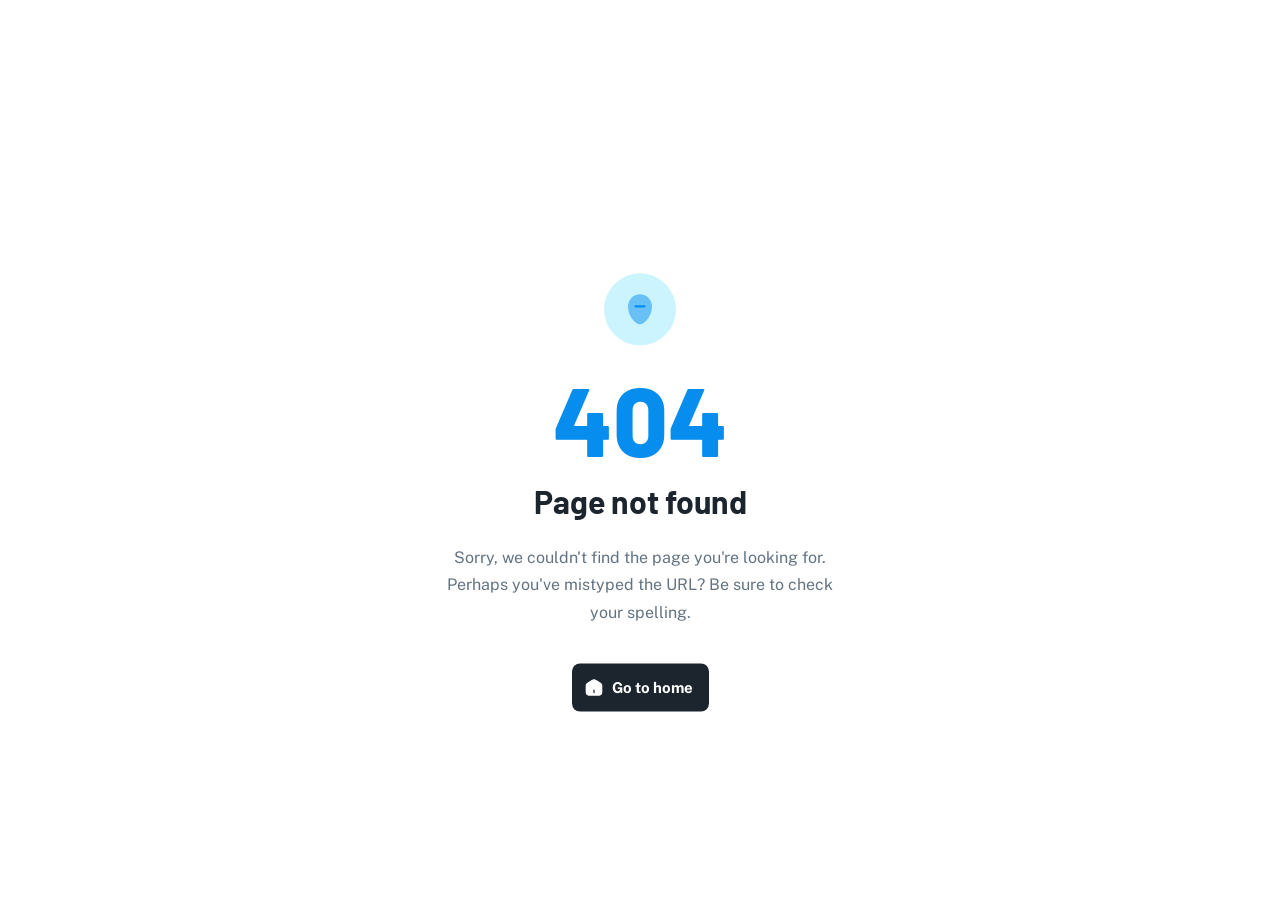
==== commit f39c6d3c: "Deploy portfolio" ====
--- a/404/index.html
+++ b/404/index.html
@@ -22,4 +22,4 @@
   if (colorScheme) {
     document.documentElement.setAttribute('data-color-scheme', colorScheme);
   }
-} catch(e){}})();</script><div id="root__layout" class="isaacdavidzolana__layout__root css-0"><header class="MuiPaper-root MuiPaper-elevation MuiPaper-elevation4 MuiAppBar-root MuiAppBar-colorTransparent MuiAppBar-positionSticky isaacdavidzolana__layout__header css-11avmkz" style="--Paper-shadow:var(--shadows-4);--Paper-overlay:var(--overlays-4)"><div class="MuiContainer-root css-1lquw9y"><div class="css-mxmcl7"></div></div></header><main class="isaacdavidzolana__layout__main css-3nvmy0"><div class="isaacdavidzolana__layout__main__content MuiBox-root css-7lewpn"><div class="MuiContainer-root MuiContainer-maxWidthLg MuiBox-root css-1lhp5ua"><div class="MuiBox-root css-11myys6"><div style="opacity:0;transform:translateY(120px)"><div class="MuiBox-root css-ovz92t"><svg xmlns="http://www.w3.org/2000/svg" xmlns:xlink="http://www.w3.org/1999/xlink" aria-hidden="true" role="img" class="iconify iconify--solar isaacdavidzolana__iconify__root css-17kxev3" id="_R_18qlaklubsldb_" width="1em" height="1em" viewBox="0 0 24 24"><path d="M10.5371 21.6744C11.4657 22.1085 12.5343 22.1085 13.4629 21.6744C17.4467 19.8124 20 14.6055 20 10.1433C20 5.64588 16.4183 2 12 2C7.58172 2 4 5.64588 4 10.1433C4 14.6055 6.55332 19.8124 10.5371 21.6744Z" fill="currentColor" style="color: var(--solar-secondary-color, currentColor); opacity: var(--solar-secondary-opacity, 0.5)"/><path d="M9 9.25C8.58579 9.25 8.25 9.58579 8.25 10C8.25 10.4142 8.58579 10.75 9 10.75H15C15.4142 10.75 15.75 10.4142 15.75 10C15.75 9.58579 15.4142 9.25 15 9.25H9Z" fill="currentColor"/></svg></div></div><div style="opacity:0;transform:translateY(120px)"><h1 class="MuiTypography-root MuiTypography-h1 css-187jun7">404</h1></div><div style="opacity:0;transform:translateY(120px)"><h3 class="MuiTypography-root MuiTypography-h3 css-11m6g5w">Page not found</h3></div><div style="opacity:0;transform:translateY(120px)"><p class="MuiTypography-root MuiTypography-body1 css-1ykhy05">Sorry, we couldn&#x27;t find the page you&#x27;re looking for. Perhaps you&#x27;ve mistyped the URL? Be sure to check your spelling.</p></div><div style="opacity:0;transform:translateY(120px)"><a class="MuiButtonBase-root MuiButton-root MuiButton-contained MuiButton-containedInherit MuiButton-sizeLarge MuiButton-containedSizeLarge MuiButton-colorInherit MuiButton-disableElevation MuiButton-root MuiButton-contained MuiButton-containedInherit MuiButton-sizeLarge MuiButton-containedSizeLarge MuiButton-colorInherit MuiButton-disableElevation css-19gbo7k" tabindex="0" href="/"><span class="MuiButton-icon MuiButton-startIcon MuiButton-iconSizeLarge css-j2as55"><svg xmlns="http://www.w3.org/2000/svg" xmlns:xlink="http://www.w3.org/1999/xlink" aria-hidden="true" role="img" class="iconify iconify--solar isaacdavidzolana__iconify__root css-eadae1" id="_R_12qqqlaklubsldb_" width="1em" height="1em" viewBox="0 0 24 24"><path fill-rule="evenodd" clip-rule="evenodd" d="M2.5192 7.82274C2 8.77128 2 9.91549 2 12.2039V13.725C2 17.6258 2 19.5763 3.17157 20.7881C4.34315 22 6.22876 22 10 22H14C17.7712 22 19.6569 22 20.8284 20.7881C22 19.5763 22 17.6258 22 13.725V12.2039C22 9.91549 22 8.77128 21.4808 7.82274C20.9616 6.87421 20.0131 6.28551 18.116 5.10812L16.116 3.86687C14.1106 2.62229 13.1079 2 12 2C10.8921 2 9.88939 2.62229 7.88403 3.86687L5.88403 5.10813C3.98695 6.28551 3.0384 6.87421 2.5192 7.82274ZM11.25 18C11.25 18.4142 11.5858 18.75 12 18.75C12.4142 18.75 12.75 18.4142 12.75 18V15C12.75 14.5858 12.4142 14.25 12 14.25C11.5858 14.25 11.25 14.5858 11.25 15V18Z" fill="currentColor"/></svg></span>Go to home</a></div></div></div></div></main></div><!--$--><!--/$--><script src="/_next/static/chunks/3mc6dra1m0098.js" id="_R_" async=""></script><script>(self.__next_f=self.__next_f||[]).push([0])</script><script>self.__next_f.push([1,"1:\"$Sreact.fragment\"\n2:I[25955,[\"/_next/static/chunks/0528ucir2cmti.js\",\"/_next/static/chunks/42y6c5c4ouv-j.js\",\"/_next/static/chunks/00liw370i71kf.js\",\"/_next/static/chunks/2dp-d6590is6x.js\",\"/_next/static/chunks/1k63333qewf-7.js\",\"/_next/static/chunks/3gh5hcrfu27t6.js\"],\"I18nProvider\"]\n3:I[86760,[\"/_next/static/chunks/0528ucir2cmti.js\",\"/_next/static/chunks/42y6c5c4ouv-j.js\",\"/_next/static/chunks/00liw370i71kf.js\",\"/_next/static/chunks/2dp-d6590is6x.js\",\"/_next/static/chunks/1k63333qewf-7.js\",\"/_next/static/chunks/3gh5hcrfu27t6.js\"],\"SettingsProvider\"]\n4:I[52669,[\"/_next/static/chunks/0528ucir2cmti.js\",\"/_next/static/chunks/42y6c5c4ouv-j.js\",\"/_next/static/chunks/00liw370i71kf.js\",\"/_next/static/chunks/2dp-d6590is6x.js\",\"/_next/static/chunks/1k63333qewf-7.js\",\"/_next/static/chunks/3gh5hcrfu27t6.js\"],\"default\"]\n5:I[1654,[\"/_next/static/chunks/0528ucir2cmti.js\",\"/_next/static/chunks/42y6c5c4ouv-j.js\",\"/_next/static/chunks/00liw370i71kf.js\",\"/_next/static/chunks/2dp-d6590is6x.js\",\"/_next/static/chunks/1k63333qewf-7.js\",\"/_next/static/chunks/3gh5hcrfu27t6.js\"],\"ThemeProvider\"]\n6:I[93430,[\"/_next/static/chunks/0528ucir2cmti.js\",\"/_next/static/chunks/42y6c5c4ouv-j.js\",\"/_next/static/chunks/00liw370i71kf.js\",\"/_next/static/chunks/2dp-d6590is6x.js\",\"/_next/static/chunks/1k63333qewf-7.js\",\"/_next/static/chunks/3gh5hcrfu27t6.js\"],\"MotionLazy\"]\n7:I[6469,[\"/_next/static/chunks/0528ucir2cmti.js\",\"/_next/static/chunks/42y6c5c4ouv-j.js\",\"/_next/static/chunks/00liw370i71kf.js\",\"/_next/static/chunks/2dp-d6590is6x.js\",\"/_next/static/chunks/1k63333qewf-7.js\",\"/_next/static/chunks/3gh5hcrfu27t6.js\"],\"Snackbar\"]\n8:I[16271,[\"/_next/static/chunks/0528ucir2cmti.js\",\"/_next/static/chunks/42y6c5c4ouv-j.js\",\"/_next/static/chunks/00liw370i71kf.js\",\"/_next/static/chunks/2dp-d6590is6x.js\",\"/_next/static/chunks/1k63333qewf-7.js\",\"/_next/static/chunks/3gh5hcrfu27t6.js\"],\"ProgressBar\"]\n9:I[31289,[\"/_next/static/chunks/0528ucir2cmti.js\",\"/_next/static/chunks/42y6c5c4ouv-j.js\",\"/_next/static/chunks/00liw370i71kf.js\",\"/_next/static/chunks/2dp-d6590is6x.js\",\"/_next/static/chunks/1k63333qewf-7.js\",\"/_next/static/chunks/3gh5hcrfu27t6.js\"],\"SettingsDrawer\"]\na:I[39756,[\"/_next/static/chunks/0528ucir2cmti.js\",\"/_next/static/chunks/42y6c5c4ouv-j.js\",\"/_next/static/chunks/00liw370i71kf.js\",\"/_next/static/chunks/2dp-d6590is6x.js\",\"/_next/static/chunks/1k63333qewf-7.js\",\"/_next/static/chunks/3gh5hcrfu27t6.js\"],\"default\"]\nb:I[37457,[\"/_next/static/chunks/0528ucir2cmti.js\",\"/_next/static/chunks/42y6c5c4ouv-j.js\",\"/_next/static/chunks/00liw370i71kf.js\",\"/_next/static/chunks/2dp-d6590is6x.js\",\"/_next/static/chunks/1k63333qewf-7.js\",\"/_next/static/chunks/3gh5hcrfu27t6.js\"],\"default\"]\nc:I[6329,[\"/_next/static/chunks/0528ucir2cmti.js\",\"/_next/static/chunks/42y6c5c4ouv-j.js\",\"/_next/static/chunks/00liw370i71kf.js\",\"/_next/static/chunks/2dp-d6590is6x.js\",\"/_next/static/chunks/1k63333qewf-7.js\",\"/_next/static/chunks/3gh5hcrfu27t6.js\",\"/_next/static/chunks/0lp74vo5ang8q.js\",\"/_next/static/chunks/3km7w1s2x0y85.js\",\"/_next/static/chunks/1p_-jr2lpnd92.js\",\"/_next/static/chunks/2u5ssy4p8i0ps.js\"],\"NotFoundView\"]\nd:I[97367,[\"/_next/static/chunks/0528ucir2cmti.js\",\"/_next/static/chunks/42y6c5c4ouv-j.js\",\"/_next/static/chunks/00liw370i71kf.js\",\"/_next/static/chunks/2dp-d6590is6x.js\",\"/_next/static/chunks/1k63333qewf-7.js\",\"/_next/static/chunks/3gh5hcrfu27t6.js\"],\"OutletBoundary\"]\ne:\"$Sreact.suspense\"\n11:I[97367,[\"/_next/static/chunks/0528ucir2cmti.js\",\"/_next/static/chunks/42y6c5c4ouv-j.js\",\"/_next/static/chunks/00liw370i71kf.js\",\"/_next/static/chunks/2dp-d6590is6x.js\",\"/_next/static/chunks/1k63333qewf-7.js\",\"/_next/static/chunks/3gh5hcrfu27t6.js\"],\"ViewportBoundary\"]\n13:I[97367,[\"/_next/static/chunks/0528ucir2cmti.js\",\"/_next/static/chunks/42y6c5c4ouv-j.js\",\"/_next/static/chunks/00liw370i71kf.js\",\"/_next/static/chunks/2dp-d6590is6x.js\",\"/_next/static/chunks/1k63333qewf-7.js\",\"/_next/static/chunks/3gh5hcrfu27t6.js\"],\"MetadataBoundary\"]\n15:I[68027,[\"/_next/static/chunks/0528ucir2cmti.js\",\"/_next/static/chunks/42y6c5c4ouv-j.js\",\"/_next/static/chunks/00liw370i71kf.js\",\"/_next/static/chunks/2dp-d6590is6x.js\",\"/_next/static/chunks/1k63333qewf-7.js\",\"/_next/static/chunks/3gh5hcrfu27t6.js\"],\"default\",1]\n:HL[\"/_next/static/chunks/0627fn-pt8vxz.css\",\"style\"]\n10:X\n0:{\"P\":null,\"c\":[\"\",\"_not-found\",\"\"],\"q\":\"\",\"i\":false,\"f\":[[[\"\",{\"children\":[\"/_not-found\",{\"children\":[\"__PAGE__\",{},\"$undefined\",\"$undefined\",4608]},\"$undefined\",\"$undefined\",4608]},\"$undefined\",\"$undefined\",4624],[[\"$\",\"$1\",\"c\",{\"children\":[[[\"$\",\"link\",\"0\",{\"rel\":\"stylesheet\",\"href\":\"/_next/static/chunks/0627fn-pt8vxz.css\",\"precedence\":\"next\",\"crossOrigin\":\"$undefined\",\"nonce\":\"$undefined\"}],[\"$\",\"script\",\"script-0\",{\"src\":\"/_next/static/chunks/0528ucir2cmti.js\",\"async\":true,\"nonce\":\"$undefined\"}],[\"$\",\"script\",\"script-1\",{\"src\":\"/_next/static/chunks/42y6c5c4ouv-j.js\",\"async\":true,\"nonce\":\"$undefined\"}],[\"$\",\"script\",\"script-2\",{\"src\":\"/_next/static/chunks/00liw370i71kf.js\",\"async\":true,\"nonce\":\"$undefined\"}],[\"$\",\"script\",\"script-3\",{\"src\":\"/_next/static/chunks/2dp-d6590is6x.js\",\"async\":true,\"nonce\":\"$undefined\"}],[\"$\",\"script\",\"script-4\",{\"src\":\"/_next/static/chunks/1k63333qewf-7.js\",\"async\":true,\"nonce\":\"$undefined\"}],[\"$\",\"script\",\"script-5\",{\"src\":\"/_next/static/chunks/3gh5hcrfu27t6.js\",\"async\":true,\"nonce\":\"$undefined\"}]],[\"$\",\"html\",null,{\"lang\":\"en\",\"dir\":\"ltr\",\"suppressHydrationWarning\":true,\"children\":[\"$\",\"body\",null,{\"children\":[[[\"$\",\"script\",\"mui-color-scheme-init\",{\"suppressHydrationWarning\":true,\"nonce\":\"$undefined\",\"dangerouslySetInnerHTML\":{\"__html\":\"(function() {\\ntry {\\n  let colorScheme = '';\\n  const mode = localStorage.getItem('theme-mode') || 'light';\\n  const dark = localStorage.getItem('mui-color-scheme-dark') || 'dark';\\n  const light = localStorage.getItem('mui-color-scheme-light') || 'light';\\n  if (mode === 'system') {\\n    // handle system mode\\n    const mql = window.matchMedia('(prefers-color-scheme: dark)');\\n    if (mql.matches) {\\n      colorScheme = dark\\n    } else {\\n      colorScheme = light\\n    }\\n  }\\n  if (mode === 'light') {\\n    colorScheme = light;\\n  }\\n  if (mode === 'dark') {\\n    colorScheme = dark;\\n  }\\n  if (colorScheme) {\\n    document.documentElement.setAttribute('data-color-scheme', colorScheme);\\n  }\\n} catch(e){}})();\"}}]],[\"$\",\"$L2\",null,{\"children\":[\"$\",\"$L3\",null,{\"cookieSettings\":\"$undefined\",\"defaultSettings\":{\"mode\":\"light\",\"contrast\":\"default\",\"primaryColor\":\"preset1\",\"fontSize\":16,\"fontFamily\":\"Public Sans Variable\",\"version\":\"1.0.0\"},\"children\":[\"$\",\"$L4\",null,{\"options\":{\"key\":\"css\"},\"children\":[\"$\",\"$L5\",null,{\"modeStorageKey\":\"theme-mode\",\"defaultMode\":\"light\",\"children\":[\"$\",\"$L6\",null,{\"children\":[[\"$\",\"$L7\",null,{}],[\"$\",\"$L8\",null,{}],[\"$\",\"$L9\",null,{\"defaultSettings\":\"$0:f:0:1:0:props:children:1:props:children:props:children:1:props:children:props:defaultSettings\"}],[\"$\",\"$La\",null,{\"parallelRouterKey\":\"children\",\"error\":\"$undefined\",\"errorStyles\":\"$undefined\",\"errorScripts\":\"$undefined\",\"template\":[\"$\",\"$Lb\",null,{}],\"templateStyles\":\"$undefined\",\"templateScripts\":\"$undefined\",\"notFound\":[[\"$\",\"$Lc\",null,{}],[]],\"forbidden\":\"$undefined\",\"unauthorized\":\"$undefined\"}]]}]}]}]}]}]]}]}]]}],{\"children\":[[\"$\",\"$1\",\"c\",{\"children\":[null,[\"$\",\"$La\",null,{\"parallelRouterKey\":\"children\",\"error\":\"$undefined\",\"errorStyles\":\"$undefined\",\"errorScripts\":\"$undefined\",\"template\":[\"$\",\"$Lb\",null,{}],\"templateStyles\":\"$undefined\",\"templateScripts\":\"$undefined\",\"notFound\":\"$undefined\",\"forbidden\":\"$undefined\",\"unauthorized\":\"$undefined\"}]]}],{\"children\":[[\"$\",\"$1\",\"c\",{\"children\":[[\"$\",\"$Lc\",null,{}],[[\"$\",\"script\",\"script-0\",{\"src\":\"/_next/static/chunks/0lp74vo5ang8q.js\",\"async\":true,\"nonce\":\"$undefined\"}],[\"$\",\"script\",\"script-1\",{\"src\":\"/_next/static/chunks/3km7w1s2x0y85.js\",\"async\":true,\"nonce\":\"$undefined\"}],[\"$\",\"script\",\"script-2\",{\"src\":\"/_next/static/chunks/1p_-jr2lpnd92.js\",\"async\":true,\"nonce\":\"$undefined\"}],[\"$\",\"script\",\"script-3\",{\"src\":\"/_next/static/chunks/2u5ssy4p8i0ps.js\",\"async\":true,\"nonce\":\"$undefined\"}]],[\"$\",\"$Ld\",null,{\"children\":[\"$\",\"$e\",null,{\"name\":\"Next.MetadataOutlet\",\"children\":\"$@f\"}]}]]}],{},null,false,null]},null,false,\"$10\"]},null,false,null],[\"$\",\"$1\",\"h\",{\"children\":[[\"$\",\"meta\",null,{\"name\":\"robots\",\"content\":\"noindex\"}],[\"$\",\"$L11\",null,{\"children\":\"$L12\"}],[\"$\",\"div\",null,{\"hidden\":true,\"children\":[\"$\",\"$L13\",null,{\"children\":[\"$\",\"$e\",null,{\"name\":\"Next.Metadata\",\"children\":\"$L14\"}]}]}],[\"$\",\"meta\",null,{\"name\":\"next-size-adjust\",\"content\":\"\"}]]}],false]],\"m\":\"$undefined\",\"G\":[\"$15\",[[\"$\",\"link\",\"0\",{\"rel\":\"stylesheet\",\"href\":\"/_next/static/chunks/0627fn-pt8vxz.css\",\"precedence\":\"next\",\"crossOrigin\":\"$undefined\",\"nonce\":\"$undefined\"}]]],\"S\":true,\"h\":null,\"r\":\"$undefined\",\"s\":\"$undefined\",\"a\":\"$undefined\",\"l\":\"$undefined\",\"p\":\"$undefined\",\"d\":\"$undefined\",\"b\":\"Dl9dxMdpxBHrzqHM99LEo\"}\n10:C\n12:[[\"$\",\"meta\",\"0\",{\"charSet\":\"utf-8\"}],[\"$\",\"meta\",\"1\",{\"name\":\"viewport\",\"content\":\"width=device-width, initial-scale=1\"}],[\"$\",\"meta\",\"2\",{\"name\":\"theme-color\",\"content\":\"#00A76F\"}]]\n16:I[27201,[\"/_next/static/chunks/0528ucir2cmti.js\",\"/_next/static/chunks/42y6c5c4ouv-j.js\",\"/_next/static/chunks/00liw370i71kf.js\",\"/_next/static/chunks/2dp-d6590is6x.js\",\"/_next/static/chunks/1k63333qewf-7.js\",\"/_next/static/chunks/3gh5hcrfu27t6.js\"],\"IconMark\"]\nf:null\n14:[[\"$\",\"title\",\"0\",{\"children\":\"Page not found | Isaac David Zolana\"}],[\"$\",\"meta\",\"1\",{\"name\":\"description\",\"content\":\"Software developer and software engineering student focused on full-stack development, cloud, DevOps, and AI.\"}],[\"$\",\"link\",\"2\",{\"rel\":\"icon\",\"href\":\"/favicon.ico\"}],[\"$\",\"$L16\",\"3\",{}]]\n"])</script></body></html>+} catch(e){}})();</script><div id="root__layout" class="isaacdavidzolana__layout__root css-0"><header class="MuiPaper-root MuiPaper-elevation MuiPaper-elevation4 MuiAppBar-root MuiAppBar-colorTransparent MuiAppBar-positionSticky isaacdavidzolana__layout__header css-11avmkz" style="--Paper-shadow:var(--shadows-4);--Paper-overlay:var(--overlays-4)"><div class="MuiContainer-root css-1lquw9y"><div class="css-mxmcl7"></div></div></header><main class="isaacdavidzolana__layout__main css-3nvmy0"><div class="isaacdavidzolana__layout__main__content MuiBox-root css-7lewpn"><div class="MuiContainer-root MuiContainer-maxWidthLg MuiBox-root css-1lhp5ua"><div class="MuiBox-root css-11myys6"><div style="opacity:0;transform:translateY(120px)"><div class="MuiBox-root css-ovz92t"><svg xmlns="http://www.w3.org/2000/svg" xmlns:xlink="http://www.w3.org/1999/xlink" aria-hidden="true" role="img" class="iconify iconify--solar isaacdavidzolana__iconify__root css-17kxev3" id="_R_18qlaklubsldb_" width="1em" height="1em" viewBox="0 0 24 24"><path d="M10.5371 21.6744C11.4657 22.1085 12.5343 22.1085 13.4629 21.6744C17.4467 19.8124 20 14.6055 20 10.1433C20 5.64588 16.4183 2 12 2C7.58172 2 4 5.64588 4 10.1433C4 14.6055 6.55332 19.8124 10.5371 21.6744Z" fill="currentColor" style="color: var(--solar-secondary-color, currentColor); opacity: var(--solar-secondary-opacity, 0.5)"/><path d="M9 9.25C8.58579 9.25 8.25 9.58579 8.25 10C8.25 10.4142 8.58579 10.75 9 10.75H15C15.4142 10.75 15.75 10.4142 15.75 10C15.75 9.58579 15.4142 9.25 15 9.25H9Z" fill="currentColor"/></svg></div></div><div style="opacity:0;transform:translateY(120px)"><h1 class="MuiTypography-root MuiTypography-h1 css-187jun7">404</h1></div><div style="opacity:0;transform:translateY(120px)"><h3 class="MuiTypography-root MuiTypography-h3 css-11m6g5w">Page not found</h3></div><div style="opacity:0;transform:translateY(120px)"><p class="MuiTypography-root MuiTypography-body1 css-1ykhy05">Sorry, we couldn&#x27;t find the page you&#x27;re looking for. Perhaps you&#x27;ve mistyped the URL? Be sure to check your spelling.</p></div><div style="opacity:0;transform:translateY(120px)"><a class="MuiButtonBase-root MuiButton-root MuiButton-contained MuiButton-containedInherit MuiButton-sizeLarge MuiButton-containedSizeLarge MuiButton-colorInherit MuiButton-disableElevation MuiButton-root MuiButton-contained MuiButton-containedInherit MuiButton-sizeLarge MuiButton-containedSizeLarge MuiButton-colorInherit MuiButton-disableElevation css-19gbo7k" tabindex="0" href="/"><span class="MuiButton-icon MuiButton-startIcon MuiButton-iconSizeLarge css-j2as55"><svg xmlns="http://www.w3.org/2000/svg" xmlns:xlink="http://www.w3.org/1999/xlink" aria-hidden="true" role="img" class="iconify iconify--solar isaacdavidzolana__iconify__root css-eadae1" id="_R_12qqqlaklubsldb_" width="1em" height="1em" viewBox="0 0 24 24"><path fill-rule="evenodd" clip-rule="evenodd" d="M2.5192 7.82274C2 8.77128 2 9.91549 2 12.2039V13.725C2 17.6258 2 19.5763 3.17157 20.7881C4.34315 22 6.22876 22 10 22H14C17.7712 22 19.6569 22 20.8284 20.7881C22 19.5763 22 17.6258 22 13.725V12.2039C22 9.91549 22 8.77128 21.4808 7.82274C20.9616 6.87421 20.0131 6.28551 18.116 5.10812L16.116 3.86687C14.1106 2.62229 13.1079 2 12 2C10.8921 2 9.88939 2.62229 7.88403 3.86687L5.88403 5.10813C3.98695 6.28551 3.0384 6.87421 2.5192 7.82274ZM11.25 18C11.25 18.4142 11.5858 18.75 12 18.75C12.4142 18.75 12.75 18.4142 12.75 18V15C12.75 14.5858 12.4142 14.25 12 14.25C11.5858 14.25 11.25 14.5858 11.25 15V18Z" fill="currentColor"/></svg></span>Go to home</a></div></div></div></div></main></div><!--$--><!--/$--><script src="/_next/static/chunks/3mc6dra1m0098.js" id="_R_" async=""></script><script>(self.__next_f=self.__next_f||[]).push([0])</script><script>self.__next_f.push([1,"1:\"$Sreact.fragment\"\n2:I[25955,[\"/_next/static/chunks/0528ucir2cmti.js\",\"/_next/static/chunks/42y6c5c4ouv-j.js\",\"/_next/static/chunks/00liw370i71kf.js\",\"/_next/static/chunks/2dp-d6590is6x.js\",\"/_next/static/chunks/1k63333qewf-7.js\",\"/_next/static/chunks/3gh5hcrfu27t6.js\"],\"I18nProvider\"]\n3:I[86760,[\"/_next/static/chunks/0528ucir2cmti.js\",\"/_next/static/chunks/42y6c5c4ouv-j.js\",\"/_next/static/chunks/00liw370i71kf.js\",\"/_next/static/chunks/2dp-d6590is6x.js\",\"/_next/static/chunks/1k63333qewf-7.js\",\"/_next/static/chunks/3gh5hcrfu27t6.js\"],\"SettingsProvider\"]\n4:I[52669,[\"/_next/static/chunks/0528ucir2cmti.js\",\"/_next/static/chunks/42y6c5c4ouv-j.js\",\"/_next/static/chunks/00liw370i71kf.js\",\"/_next/static/chunks/2dp-d6590is6x.js\",\"/_next/static/chunks/1k63333qewf-7.js\",\"/_next/static/chunks/3gh5hcrfu27t6.js\"],\"default\"]\n5:I[1654,[\"/_next/static/chunks/0528ucir2cmti.js\",\"/_next/static/chunks/42y6c5c4ouv-j.js\",\"/_next/static/chunks/00liw370i71kf.js\",\"/_next/static/chunks/2dp-d6590is6x.js\",\"/_next/static/chunks/1k63333qewf-7.js\",\"/_next/static/chunks/3gh5hcrfu27t6.js\"],\"ThemeProvider\"]\n6:I[93430,[\"/_next/static/chunks/0528ucir2cmti.js\",\"/_next/static/chunks/42y6c5c4ouv-j.js\",\"/_next/static/chunks/00liw370i71kf.js\",\"/_next/static/chunks/2dp-d6590is6x.js\",\"/_next/static/chunks/1k63333qewf-7.js\",\"/_next/static/chunks/3gh5hcrfu27t6.js\"],\"MotionLazy\"]\n7:I[6469,[\"/_next/static/chunks/0528ucir2cmti.js\",\"/_next/static/chunks/42y6c5c4ouv-j.js\",\"/_next/static/chunks/00liw370i71kf.js\",\"/_next/static/chunks/2dp-d6590is6x.js\",\"/_next/static/chunks/1k63333qewf-7.js\",\"/_next/static/chunks/3gh5hcrfu27t6.js\"],\"Snackbar\"]\n8:I[16271,[\"/_next/static/chunks/0528ucir2cmti.js\",\"/_next/static/chunks/42y6c5c4ouv-j.js\",\"/_next/static/chunks/00liw370i71kf.js\",\"/_next/static/chunks/2dp-d6590is6x.js\",\"/_next/static/chunks/1k63333qewf-7.js\",\"/_next/static/chunks/3gh5hcrfu27t6.js\"],\"ProgressBar\"]\n9:I[31289,[\"/_next/static/chunks/0528ucir2cmti.js\",\"/_next/static/chunks/42y6c5c4ouv-j.js\",\"/_next/static/chunks/00liw370i71kf.js\",\"/_next/static/chunks/2dp-d6590is6x.js\",\"/_next/static/chunks/1k63333qewf-7.js\",\"/_next/static/chunks/3gh5hcrfu27t6.js\"],\"SettingsDrawer\"]\na:I[39756,[\"/_next/static/chunks/0528ucir2cmti.js\",\"/_next/static/chunks/42y6c5c4ouv-j.js\",\"/_next/static/chunks/00liw370i71kf.js\",\"/_next/static/chunks/2dp-d6590is6x.js\",\"/_next/static/chunks/1k63333qewf-7.js\",\"/_next/static/chunks/3gh5hcrfu27t6.js\"],\"default\"]\nb:I[37457,[\"/_next/static/chunks/0528ucir2cmti.js\",\"/_next/static/chunks/42y6c5c4ouv-j.js\",\"/_next/static/chunks/00liw370i71kf.js\",\"/_next/static/chunks/2dp-d6590is6x.js\",\"/_next/static/chunks/1k63333qewf-7.js\",\"/_next/static/chunks/3gh5hcrfu27t6.js\"],\"default\"]\nc:I[6329,[\"/_next/static/chunks/0528ucir2cmti.js\",\"/_next/static/chunks/42y6c5c4ouv-j.js\",\"/_next/static/chunks/00liw370i71kf.js\",\"/_next/static/chunks/2dp-d6590is6x.js\",\"/_next/static/chunks/1k63333qewf-7.js\",\"/_next/static/chunks/3gh5hcrfu27t6.js\",\"/_next/static/chunks/0lp74vo5ang8q.js\",\"/_next/static/chunks/3km7w1s2x0y85.js\",\"/_next/static/chunks/1p_-jr2lpnd92.js\",\"/_next/static/chunks/2u5ssy4p8i0ps.js\"],\"NotFoundView\"]\nd:I[97367,[\"/_next/static/chunks/0528ucir2cmti.js\",\"/_next/static/chunks/42y6c5c4ouv-j.js\",\"/_next/static/chunks/00liw370i71kf.js\",\"/_next/static/chunks/2dp-d6590is6x.js\",\"/_next/static/chunks/1k63333qewf-7.js\",\"/_next/static/chunks/3gh5hcrfu27t6.js\"],\"OutletBoundary\"]\ne:\"$Sreact.suspense\"\n11:I[97367,[\"/_next/static/chunks/0528ucir2cmti.js\",\"/_next/static/chunks/42y6c5c4ouv-j.js\",\"/_next/static/chunks/00liw370i71kf.js\",\"/_next/static/chunks/2dp-d6590is6x.js\",\"/_next/static/chunks/1k63333qewf-7.js\",\"/_next/static/chunks/3gh5hcrfu27t6.js\"],\"ViewportBoundary\"]\n13:I[97367,[\"/_next/static/chunks/0528ucir2cmti.js\",\"/_next/static/chunks/42y6c5c4ouv-j.js\",\"/_next/static/chunks/00liw370i71kf.js\",\"/_next/static/chunks/2dp-d6590is6x.js\",\"/_next/static/chunks/1k63333qewf-7.js\",\"/_next/static/chunks/3gh5hcrfu27t6.js\"],\"MetadataBoundary\"]\n15:I[68027,[\"/_next/static/chunks/0528ucir2cmti.js\",\"/_next/static/chunks/42y6c5c4ouv-j.js\",\"/_next/static/chunks/00liw370i71kf.js\",\"/_next/static/chunks/2dp-d6590is6x.js\",\"/_next/static/chunks/1k63333qewf-7.js\",\"/_next/static/chunks/3gh5hcrfu27t6.js\"],\"default\",1]\n:HL[\"/_next/static/chunks/0627fn-pt8vxz.css\",\"style\"]\n10:X\n0:{\"P\":null,\"c\":[\"\",\"_not-found\",\"\"],\"q\":\"\",\"i\":false,\"f\":[[[\"\",{\"children\":[\"/_not-found\",{\"children\":[\"__PAGE__\",{},\"$undefined\",\"$undefined\",4608]},\"$undefined\",\"$undefined\",4608]},\"$undefined\",\"$undefined\",4624],[[\"$\",\"$1\",\"c\",{\"children\":[[[\"$\",\"link\",\"0\",{\"rel\":\"stylesheet\",\"href\":\"/_next/static/chunks/0627fn-pt8vxz.css\",\"precedence\":\"next\",\"crossOrigin\":\"$undefined\",\"nonce\":\"$undefined\"}],[\"$\",\"script\",\"script-0\",{\"src\":\"/_next/static/chunks/0528ucir2cmti.js\",\"async\":true,\"nonce\":\"$undefined\"}],[\"$\",\"script\",\"script-1\",{\"src\":\"/_next/static/chunks/42y6c5c4ouv-j.js\",\"async\":true,\"nonce\":\"$undefined\"}],[\"$\",\"script\",\"script-2\",{\"src\":\"/_next/static/chunks/00liw370i71kf.js\",\"async\":true,\"nonce\":\"$undefined\"}],[\"$\",\"script\",\"script-3\",{\"src\":\"/_next/static/chunks/2dp-d6590is6x.js\",\"async\":true,\"nonce\":\"$undefined\"}],[\"$\",\"script\",\"script-4\",{\"src\":\"/_next/static/chunks/1k63333qewf-7.js\",\"async\":true,\"nonce\":\"$undefined\"}],[\"$\",\"script\",\"script-5\",{\"src\":\"/_next/static/chunks/3gh5hcrfu27t6.js\",\"async\":true,\"nonce\":\"$undefined\"}]],[\"$\",\"html\",null,{\"lang\":\"en\",\"dir\":\"ltr\",\"suppressHydrationWarning\":true,\"children\":[\"$\",\"body\",null,{\"children\":[[[\"$\",\"script\",\"mui-color-scheme-init\",{\"suppressHydrationWarning\":true,\"nonce\":\"$undefined\",\"dangerouslySetInnerHTML\":{\"__html\":\"(function() {\\ntry {\\n  let colorScheme = '';\\n  const mode = localStorage.getItem('theme-mode') || 'light';\\n  const dark = localStorage.getItem('mui-color-scheme-dark') || 'dark';\\n  const light = localStorage.getItem('mui-color-scheme-light') || 'light';\\n  if (mode === 'system') {\\n    // handle system mode\\n    const mql = window.matchMedia('(prefers-color-scheme: dark)');\\n    if (mql.matches) {\\n      colorScheme = dark\\n    } else {\\n      colorScheme = light\\n    }\\n  }\\n  if (mode === 'light') {\\n    colorScheme = light;\\n  }\\n  if (mode === 'dark') {\\n    colorScheme = dark;\\n  }\\n  if (colorScheme) {\\n    document.documentElement.setAttribute('data-color-scheme', colorScheme);\\n  }\\n} catch(e){}})();\"}}]],[\"$\",\"$L2\",null,{\"children\":[\"$\",\"$L3\",null,{\"cookieSettings\":\"$undefined\",\"defaultSettings\":{\"mode\":\"light\",\"contrast\":\"default\",\"primaryColor\":\"preset1\",\"fontSize\":16,\"fontFamily\":\"Public Sans Variable\",\"version\":\"1.0.0\"},\"children\":[\"$\",\"$L4\",null,{\"options\":{\"key\":\"css\"},\"children\":[\"$\",\"$L5\",null,{\"modeStorageKey\":\"theme-mode\",\"defaultMode\":\"light\",\"children\":[\"$\",\"$L6\",null,{\"children\":[[\"$\",\"$L7\",null,{}],[\"$\",\"$L8\",null,{}],[\"$\",\"$L9\",null,{\"defaultSettings\":\"$0:f:0:1:0:props:children:1:props:children:props:children:1:props:children:props:defaultSettings\"}],[\"$\",\"$La\",null,{\"parallelRouterKey\":\"children\",\"error\":\"$undefined\",\"errorStyles\":\"$undefined\",\"errorScripts\":\"$undefined\",\"template\":[\"$\",\"$Lb\",null,{}],\"templateStyles\":\"$undefined\",\"templateScripts\":\"$undefined\",\"notFound\":[[\"$\",\"$Lc\",null,{}],[]],\"forbidden\":\"$undefined\",\"unauthorized\":\"$undefined\"}]]}]}]}]}]}]]}]}]]}],{\"children\":[[\"$\",\"$1\",\"c\",{\"children\":[null,[\"$\",\"$La\",null,{\"parallelRouterKey\":\"children\",\"error\":\"$undefined\",\"errorStyles\":\"$undefined\",\"errorScripts\":\"$undefined\",\"template\":[\"$\",\"$Lb\",null,{}],\"templateStyles\":\"$undefined\",\"templateScripts\":\"$undefined\",\"notFound\":\"$undefined\",\"forbidden\":\"$undefined\",\"unauthorized\":\"$undefined\"}]]}],{\"children\":[[\"$\",\"$1\",\"c\",{\"children\":[[\"$\",\"$Lc\",null,{}],[[\"$\",\"script\",\"script-0\",{\"src\":\"/_next/static/chunks/0lp74vo5ang8q.js\",\"async\":true,\"nonce\":\"$undefined\"}],[\"$\",\"script\",\"script-1\",{\"src\":\"/_next/static/chunks/3km7w1s2x0y85.js\",\"async\":true,\"nonce\":\"$undefined\"}],[\"$\",\"script\",\"script-2\",{\"src\":\"/_next/static/chunks/1p_-jr2lpnd92.js\",\"async\":true,\"nonce\":\"$undefined\"}],[\"$\",\"script\",\"script-3\",{\"src\":\"/_next/static/chunks/2u5ssy4p8i0ps.js\",\"async\":true,\"nonce\":\"$undefined\"}]],[\"$\",\"$Ld\",null,{\"children\":[\"$\",\"$e\",null,{\"name\":\"Next.MetadataOutlet\",\"children\":\"$@f\"}]}]]}],{},null,false,null]},null,false,\"$10\"]},null,false,null],[\"$\",\"$1\",\"h\",{\"children\":[[\"$\",\"meta\",null,{\"name\":\"robots\",\"content\":\"noindex\"}],[\"$\",\"$L11\",null,{\"children\":\"$L12\"}],[\"$\",\"div\",null,{\"hidden\":true,\"children\":[\"$\",\"$L13\",null,{\"children\":[\"$\",\"$e\",null,{\"name\":\"Next.Metadata\",\"children\":\"$L14\"}]}]}],[\"$\",\"meta\",null,{\"name\":\"next-size-adjust\",\"content\":\"\"}]]}],false]],\"m\":\"$undefined\",\"G\":[\"$15\",[[\"$\",\"link\",\"0\",{\"rel\":\"stylesheet\",\"href\":\"/_next/static/chunks/0627fn-pt8vxz.css\",\"precedence\":\"next\",\"crossOrigin\":\"$undefined\",\"nonce\":\"$undefined\"}]]],\"S\":true,\"h\":null,\"r\":\"$undefined\",\"s\":\"$undefined\",\"a\":\"$undefined\",\"l\":\"$undefined\",\"p\":\"$undefined\",\"d\":\"$undefined\",\"b\":\"-cLgldcBccVDR1kse32ou\"}\n10:C\n12:[[\"$\",\"meta\",\"0\",{\"charSet\":\"utf-8\"}],[\"$\",\"meta\",\"1\",{\"name\":\"viewport\",\"content\":\"width=device-width, initial-scale=1\"}],[\"$\",\"meta\",\"2\",{\"name\":\"theme-color\",\"content\":\"#00A76F\"}]]\n16:I[27201,[\"/_next/static/chunks/0528ucir2cmti.js\",\"/_next/static/chunks/42y6c5c4ouv-j.js\",\"/_next/static/chunks/00liw370i71kf.js\",\"/_next/static/chunks/2dp-d6590is6x.js\",\"/_next/static/chunks/1k63333qewf-7.js\",\"/_next/static/chunks/3gh5hcrfu27t6.js\"],\"IconMark\"]\nf:null\n14:[[\"$\",\"title\",\"0\",{\"children\":\"Page not found | Isaac David Zolana\"}],[\"$\",\"meta\",\"1\",{\"name\":\"description\",\"content\":\"Software developer and software engineering student focused on full-stack development, cloud, DevOps, and AI.\"}],[\"$\",\"link\",\"2\",{\"rel\":\"icon\",\"href\":\"/favicon.ico\"}],[\"$\",\"$L16\",\"3\",{}]]\n"])</script></body></html>
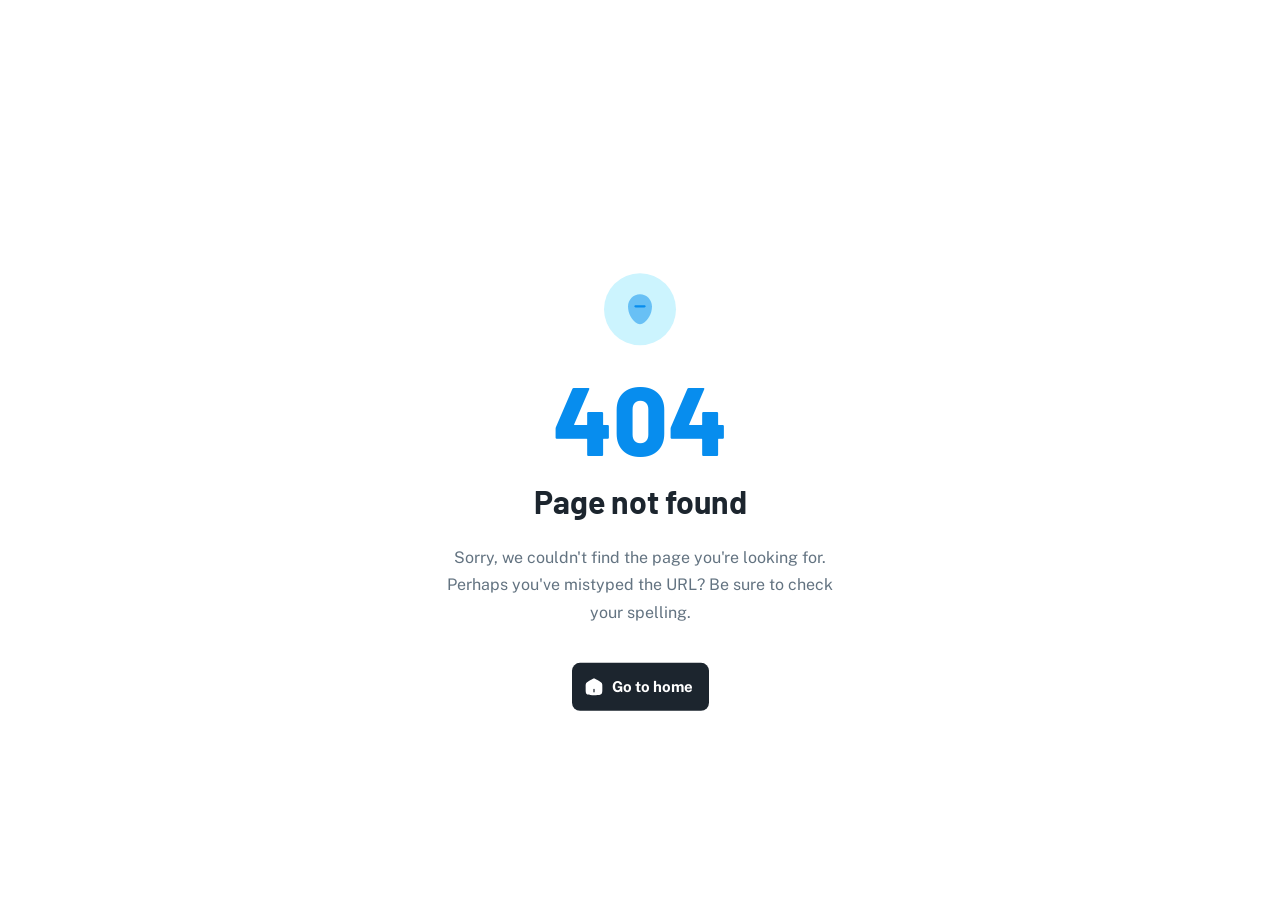
==== commit 9a62d24d: "Deploy portfolio" ====
--- a/404/index.html
+++ b/404/index.html
@@ -22,4 +22,4 @@
   if (colorScheme) {
     document.documentElement.setAttribute('data-color-scheme', colorScheme);
   }
-} catch(e){}})();</script><div id="root__layout" class="isaacdavidzolana__layout__root css-0"><header class="MuiPaper-root MuiPaper-elevation MuiPaper-elevation4 MuiAppBar-root MuiAppBar-colorTransparent MuiAppBar-positionSticky isaacdavidzolana__layout__header css-11avmkz" style="--Paper-shadow:var(--shadows-4);--Paper-overlay:var(--overlays-4)"><div class="MuiContainer-root css-1lquw9y"><div class="css-mxmcl7"></div></div></header><main class="isaacdavidzolana__layout__main css-3nvmy0"><div class="isaacdavidzolana__layout__main__content MuiBox-root css-7lewpn"><div class="MuiContainer-root MuiContainer-maxWidthLg MuiBox-root css-1lhp5ua"><div class="MuiBox-root css-11myys6"><div style="opacity:0;transform:translateY(120px)"><div class="MuiBox-root css-ovz92t"><svg xmlns="http://www.w3.org/2000/svg" xmlns:xlink="http://www.w3.org/1999/xlink" aria-hidden="true" role="img" class="iconify iconify--solar isaacdavidzolana__iconify__root css-17kxev3" id="_R_18qlaklubsldb_" width="1em" height="1em" viewBox="0 0 24 24"><path d="M10.5371 21.6744C11.4657 22.1085 12.5343 22.1085 13.4629 21.6744C17.4467 19.8124 20 14.6055 20 10.1433C20 5.64588 16.4183 2 12 2C7.58172 2 4 5.64588 4 10.1433C4 14.6055 6.55332 19.8124 10.5371 21.6744Z" fill="currentColor" style="color: var(--solar-secondary-color, currentColor); opacity: var(--solar-secondary-opacity, 0.5)"/><path d="M9 9.25C8.58579 9.25 8.25 9.58579 8.25 10C8.25 10.4142 8.58579 10.75 9 10.75H15C15.4142 10.75 15.75 10.4142 15.75 10C15.75 9.58579 15.4142 9.25 15 9.25H9Z" fill="currentColor"/></svg></div></div><div style="opacity:0;transform:translateY(120px)"><h1 class="MuiTypography-root MuiTypography-h1 css-187jun7">404</h1></div><div style="opacity:0;transform:translateY(120px)"><h3 class="MuiTypography-root MuiTypography-h3 css-11m6g5w">Page not found</h3></div><div style="opacity:0;transform:translateY(120px)"><p class="MuiTypography-root MuiTypography-body1 css-1ykhy05">Sorry, we couldn&#x27;t find the page you&#x27;re looking for. Perhaps you&#x27;ve mistyped the URL? Be sure to check your spelling.</p></div><div style="opacity:0;transform:translateY(120px)"><a class="MuiButtonBase-root MuiButton-root MuiButton-contained MuiButton-containedInherit MuiButton-sizeLarge MuiButton-containedSizeLarge MuiButton-colorInherit MuiButton-disableElevation MuiButton-root MuiButton-contained MuiButton-containedInherit MuiButton-sizeLarge MuiButton-containedSizeLarge MuiButton-colorInherit MuiButton-disableElevation css-19gbo7k" tabindex="0" href="/"><span class="MuiButton-icon MuiButton-startIcon MuiButton-iconSizeLarge css-j2as55"><svg xmlns="http://www.w3.org/2000/svg" xmlns:xlink="http://www.w3.org/1999/xlink" aria-hidden="true" role="img" class="iconify iconify--solar isaacdavidzolana__iconify__root css-eadae1" id="_R_12qqqlaklubsldb_" width="1em" height="1em" viewBox="0 0 24 24"><path fill-rule="evenodd" clip-rule="evenodd" d="M2.5192 7.82274C2 8.77128 2 9.91549 2 12.2039V13.725C2 17.6258 2 19.5763 3.17157 20.7881C4.34315 22 6.22876 22 10 22H14C17.7712 22 19.6569 22 20.8284 20.7881C22 19.5763 22 17.6258 22 13.725V12.2039C22 9.91549 22 8.77128 21.4808 7.82274C20.9616 6.87421 20.0131 6.28551 18.116 5.10812L16.116 3.86687C14.1106 2.62229 13.1079 2 12 2C10.8921 2 9.88939 2.62229 7.88403 3.86687L5.88403 5.10813C3.98695 6.28551 3.0384 6.87421 2.5192 7.82274ZM11.25 18C11.25 18.4142 11.5858 18.75 12 18.75C12.4142 18.75 12.75 18.4142 12.75 18V15C12.75 14.5858 12.4142 14.25 12 14.25C11.5858 14.25 11.25 14.5858 11.25 15V18Z" fill="currentColor"/></svg></span>Go to home</a></div></div></div></div></main></div><!--$--><!--/$--><script src="/_next/static/chunks/3mc6dra1m0098.js" id="_R_" async=""></script><script>(self.__next_f=self.__next_f||[]).push([0])</script><script>self.__next_f.push([1,"1:\"$Sreact.fragment\"\n2:I[25955,[\"/_next/static/chunks/0528ucir2cmti.js\",\"/_next/static/chunks/42y6c5c4ouv-j.js\",\"/_next/static/chunks/00liw370i71kf.js\",\"/_next/static/chunks/2dp-d6590is6x.js\",\"/_next/static/chunks/1k63333qewf-7.js\",\"/_next/static/chunks/3gh5hcrfu27t6.js\"],\"I18nProvider\"]\n3:I[86760,[\"/_next/static/chunks/0528ucir2cmti.js\",\"/_next/static/chunks/42y6c5c4ouv-j.js\",\"/_next/static/chunks/00liw370i71kf.js\",\"/_next/static/chunks/2dp-d6590is6x.js\",\"/_next/static/chunks/1k63333qewf-7.js\",\"/_next/static/chunks/3gh5hcrfu27t6.js\"],\"SettingsProvider\"]\n4:I[52669,[\"/_next/static/chunks/0528ucir2cmti.js\",\"/_next/static/chunks/42y6c5c4ouv-j.js\",\"/_next/static/chunks/00liw370i71kf.js\",\"/_next/static/chunks/2dp-d6590is6x.js\",\"/_next/static/chunks/1k63333qewf-7.js\",\"/_next/static/chunks/3gh5hcrfu27t6.js\"],\"default\"]\n5:I[1654,[\"/_next/static/chunks/0528ucir2cmti.js\",\"/_next/static/chunks/42y6c5c4ouv-j.js\",\"/_next/static/chunks/00liw370i71kf.js\",\"/_next/static/chunks/2dp-d6590is6x.js\",\"/_next/static/chunks/1k63333qewf-7.js\",\"/_next/static/chunks/3gh5hcrfu27t6.js\"],\"ThemeProvider\"]\n6:I[93430,[\"/_next/static/chunks/0528ucir2cmti.js\",\"/_next/static/chunks/42y6c5c4ouv-j.js\",\"/_next/static/chunks/00liw370i71kf.js\",\"/_next/static/chunks/2dp-d6590is6x.js\",\"/_next/static/chunks/1k63333qewf-7.js\",\"/_next/static/chunks/3gh5hcrfu27t6.js\"],\"MotionLazy\"]\n7:I[6469,[\"/_next/static/chunks/0528ucir2cmti.js\",\"/_next/static/chunks/42y6c5c4ouv-j.js\",\"/_next/static/chunks/00liw370i71kf.js\",\"/_next/static/chunks/2dp-d6590is6x.js\",\"/_next/static/chunks/1k63333qewf-7.js\",\"/_next/static/chunks/3gh5hcrfu27t6.js\"],\"Snackbar\"]\n8:I[16271,[\"/_next/static/chunks/0528ucir2cmti.js\",\"/_next/static/chunks/42y6c5c4ouv-j.js\",\"/_next/static/chunks/00liw370i71kf.js\",\"/_next/static/chunks/2dp-d6590is6x.js\",\"/_next/static/chunks/1k63333qewf-7.js\",\"/_next/static/chunks/3gh5hcrfu27t6.js\"],\"ProgressBar\"]\n9:I[31289,[\"/_next/static/chunks/0528ucir2cmti.js\",\"/_next/static/chunks/42y6c5c4ouv-j.js\",\"/_next/static/chunks/00liw370i71kf.js\",\"/_next/static/chunks/2dp-d6590is6x.js\",\"/_next/static/chunks/1k63333qewf-7.js\",\"/_next/static/chunks/3gh5hcrfu27t6.js\"],\"SettingsDrawer\"]\na:I[39756,[\"/_next/static/chunks/0528ucir2cmti.js\",\"/_next/static/chunks/42y6c5c4ouv-j.js\",\"/_next/static/chunks/00liw370i71kf.js\",\"/_next/static/chunks/2dp-d6590is6x.js\",\"/_next/static/chunks/1k63333qewf-7.js\",\"/_next/static/chunks/3gh5hcrfu27t6.js\"],\"default\"]\nb:I[37457,[\"/_next/static/chunks/0528ucir2cmti.js\",\"/_next/static/chunks/42y6c5c4ouv-j.js\",\"/_next/static/chunks/00liw370i71kf.js\",\"/_next/static/chunks/2dp-d6590is6x.js\",\"/_next/static/chunks/1k63333qewf-7.js\",\"/_next/static/chunks/3gh5hcrfu27t6.js\"],\"default\"]\nc:I[6329,[\"/_next/static/chunks/0528ucir2cmti.js\",\"/_next/static/chunks/42y6c5c4ouv-j.js\",\"/_next/static/chunks/00liw370i71kf.js\",\"/_next/static/chunks/2dp-d6590is6x.js\",\"/_next/static/chunks/1k63333qewf-7.js\",\"/_next/static/chunks/3gh5hcrfu27t6.js\",\"/_next/static/chunks/0lp74vo5ang8q.js\",\"/_next/static/chunks/3km7w1s2x0y85.js\",\"/_next/static/chunks/1p_-jr2lpnd92.js\",\"/_next/static/chunks/2u5ssy4p8i0ps.js\"],\"NotFoundView\"]\nd:I[97367,[\"/_next/static/chunks/0528ucir2cmti.js\",\"/_next/static/chunks/42y6c5c4ouv-j.js\",\"/_next/static/chunks/00liw370i71kf.js\",\"/_next/static/chunks/2dp-d6590is6x.js\",\"/_next/static/chunks/1k63333qewf-7.js\",\"/_next/static/chunks/3gh5hcrfu27t6.js\"],\"OutletBoundary\"]\ne:\"$Sreact.suspense\"\n11:I[97367,[\"/_next/static/chunks/0528ucir2cmti.js\",\"/_next/static/chunks/42y6c5c4ouv-j.js\",\"/_next/static/chunks/00liw370i71kf.js\",\"/_next/static/chunks/2dp-d6590is6x.js\",\"/_next/static/chunks/1k63333qewf-7.js\",\"/_next/static/chunks/3gh5hcrfu27t6.js\"],\"ViewportBoundary\"]\n13:I[97367,[\"/_next/static/chunks/0528ucir2cmti.js\",\"/_next/static/chunks/42y6c5c4ouv-j.js\",\"/_next/static/chunks/00liw370i71kf.js\",\"/_next/static/chunks/2dp-d6590is6x.js\",\"/_next/static/chunks/1k63333qewf-7.js\",\"/_next/static/chunks/3gh5hcrfu27t6.js\"],\"MetadataBoundary\"]\n15:I[68027,[\"/_next/static/chunks/0528ucir2cmti.js\",\"/_next/static/chunks/42y6c5c4ouv-j.js\",\"/_next/static/chunks/00liw370i71kf.js\",\"/_next/static/chunks/2dp-d6590is6x.js\",\"/_next/static/chunks/1k63333qewf-7.js\",\"/_next/static/chunks/3gh5hcrfu27t6.js\"],\"default\",1]\n:HL[\"/_next/static/chunks/0627fn-pt8vxz.css\",\"style\"]\n10:X\n0:{\"P\":null,\"c\":[\"\",\"_not-found\",\"\"],\"q\":\"\",\"i\":false,\"f\":[[[\"\",{\"children\":[\"/_not-found\",{\"children\":[\"__PAGE__\",{},\"$undefined\",\"$undefined\",4608]},\"$undefined\",\"$undefined\",4608]},\"$undefined\",\"$undefined\",4624],[[\"$\",\"$1\",\"c\",{\"children\":[[[\"$\",\"link\",\"0\",{\"rel\":\"stylesheet\",\"href\":\"/_next/static/chunks/0627fn-pt8vxz.css\",\"precedence\":\"next\",\"crossOrigin\":\"$undefined\",\"nonce\":\"$undefined\"}],[\"$\",\"script\",\"script-0\",{\"src\":\"/_next/static/chunks/0528ucir2cmti.js\",\"async\":true,\"nonce\":\"$undefined\"}],[\"$\",\"script\",\"script-1\",{\"src\":\"/_next/static/chunks/42y6c5c4ouv-j.js\",\"async\":true,\"nonce\":\"$undefined\"}],[\"$\",\"script\",\"script-2\",{\"src\":\"/_next/static/chunks/00liw370i71kf.js\",\"async\":true,\"nonce\":\"$undefined\"}],[\"$\",\"script\",\"script-3\",{\"src\":\"/_next/static/chunks/2dp-d6590is6x.js\",\"async\":true,\"nonce\":\"$undefined\"}],[\"$\",\"script\",\"script-4\",{\"src\":\"/_next/static/chunks/1k63333qewf-7.js\",\"async\":true,\"nonce\":\"$undefined\"}],[\"$\",\"script\",\"script-5\",{\"src\":\"/_next/static/chunks/3gh5hcrfu27t6.js\",\"async\":true,\"nonce\":\"$undefined\"}]],[\"$\",\"html\",null,{\"lang\":\"en\",\"dir\":\"ltr\",\"suppressHydrationWarning\":true,\"children\":[\"$\",\"body\",null,{\"children\":[[[\"$\",\"script\",\"mui-color-scheme-init\",{\"suppressHydrationWarning\":true,\"nonce\":\"$undefined\",\"dangerouslySetInnerHTML\":{\"__html\":\"(function() {\\ntry {\\n  let colorScheme = '';\\n  const mode = localStorage.getItem('theme-mode') || 'light';\\n  const dark = localStorage.getItem('mui-color-scheme-dark') || 'dark';\\n  const light = localStorage.getItem('mui-color-scheme-light') || 'light';\\n  if (mode === 'system') {\\n    // handle system mode\\n    const mql = window.matchMedia('(prefers-color-scheme: dark)');\\n    if (mql.matches) {\\n      colorScheme = dark\\n    } else {\\n      colorScheme = light\\n    }\\n  }\\n  if (mode === 'light') {\\n    colorScheme = light;\\n  }\\n  if (mode === 'dark') {\\n    colorScheme = dark;\\n  }\\n  if (colorScheme) {\\n    document.documentElement.setAttribute('data-color-scheme', colorScheme);\\n  }\\n} catch(e){}})();\"}}]],[\"$\",\"$L2\",null,{\"children\":[\"$\",\"$L3\",null,{\"cookieSettings\":\"$undefined\",\"defaultSettings\":{\"mode\":\"light\",\"contrast\":\"default\",\"primaryColor\":\"preset1\",\"fontSize\":16,\"fontFamily\":\"Public Sans Variable\",\"version\":\"1.0.0\"},\"children\":[\"$\",\"$L4\",null,{\"options\":{\"key\":\"css\"},\"children\":[\"$\",\"$L5\",null,{\"modeStorageKey\":\"theme-mode\",\"defaultMode\":\"light\",\"children\":[\"$\",\"$L6\",null,{\"children\":[[\"$\",\"$L7\",null,{}],[\"$\",\"$L8\",null,{}],[\"$\",\"$L9\",null,{\"defaultSettings\":\"$0:f:0:1:0:props:children:1:props:children:props:children:1:props:children:props:defaultSettings\"}],[\"$\",\"$La\",null,{\"parallelRouterKey\":\"children\",\"error\":\"$undefined\",\"errorStyles\":\"$undefined\",\"errorScripts\":\"$undefined\",\"template\":[\"$\",\"$Lb\",null,{}],\"templateStyles\":\"$undefined\",\"templateScripts\":\"$undefined\",\"notFound\":[[\"$\",\"$Lc\",null,{}],[]],\"forbidden\":\"$undefined\",\"unauthorized\":\"$undefined\"}]]}]}]}]}]}]]}]}]]}],{\"children\":[[\"$\",\"$1\",\"c\",{\"children\":[null,[\"$\",\"$La\",null,{\"parallelRouterKey\":\"children\",\"error\":\"$undefined\",\"errorStyles\":\"$undefined\",\"errorScripts\":\"$undefined\",\"template\":[\"$\",\"$Lb\",null,{}],\"templateStyles\":\"$undefined\",\"templateScripts\":\"$undefined\",\"notFound\":\"$undefined\",\"forbidden\":\"$undefined\",\"unauthorized\":\"$undefined\"}]]}],{\"children\":[[\"$\",\"$1\",\"c\",{\"children\":[[\"$\",\"$Lc\",null,{}],[[\"$\",\"script\",\"script-0\",{\"src\":\"/_next/static/chunks/0lp74vo5ang8q.js\",\"async\":true,\"nonce\":\"$undefined\"}],[\"$\",\"script\",\"script-1\",{\"src\":\"/_next/static/chunks/3km7w1s2x0y85.js\",\"async\":true,\"nonce\":\"$undefined\"}],[\"$\",\"script\",\"script-2\",{\"src\":\"/_next/static/chunks/1p_-jr2lpnd92.js\",\"async\":true,\"nonce\":\"$undefined\"}],[\"$\",\"script\",\"script-3\",{\"src\":\"/_next/static/chunks/2u5ssy4p8i0ps.js\",\"async\":true,\"nonce\":\"$undefined\"}]],[\"$\",\"$Ld\",null,{\"children\":[\"$\",\"$e\",null,{\"name\":\"Next.MetadataOutlet\",\"children\":\"$@f\"}]}]]}],{},null,false,null]},null,false,\"$10\"]},null,false,null],[\"$\",\"$1\",\"h\",{\"children\":[[\"$\",\"meta\",null,{\"name\":\"robots\",\"content\":\"noindex\"}],[\"$\",\"$L11\",null,{\"children\":\"$L12\"}],[\"$\",\"div\",null,{\"hidden\":true,\"children\":[\"$\",\"$L13\",null,{\"children\":[\"$\",\"$e\",null,{\"name\":\"Next.Metadata\",\"children\":\"$L14\"}]}]}],[\"$\",\"meta\",null,{\"name\":\"next-size-adjust\",\"content\":\"\"}]]}],false]],\"m\":\"$undefined\",\"G\":[\"$15\",[[\"$\",\"link\",\"0\",{\"rel\":\"stylesheet\",\"href\":\"/_next/static/chunks/0627fn-pt8vxz.css\",\"precedence\":\"next\",\"crossOrigin\":\"$undefined\",\"nonce\":\"$undefined\"}]]],\"S\":true,\"h\":null,\"r\":\"$undefined\",\"s\":\"$undefined\",\"a\":\"$undefined\",\"l\":\"$undefined\",\"p\":\"$undefined\",\"d\":\"$undefined\",\"b\":\"-cLgldcBccVDR1kse32ou\"}\n10:C\n12:[[\"$\",\"meta\",\"0\",{\"charSet\":\"utf-8\"}],[\"$\",\"meta\",\"1\",{\"name\":\"viewport\",\"content\":\"width=device-width, initial-scale=1\"}],[\"$\",\"meta\",\"2\",{\"name\":\"theme-color\",\"content\":\"#00A76F\"}]]\n16:I[27201,[\"/_next/static/chunks/0528ucir2cmti.js\",\"/_next/static/chunks/42y6c5c4ouv-j.js\",\"/_next/static/chunks/00liw370i71kf.js\",\"/_next/static/chunks/2dp-d6590is6x.js\",\"/_next/static/chunks/1k63333qewf-7.js\",\"/_next/static/chunks/3gh5hcrfu27t6.js\"],\"IconMark\"]\nf:null\n14:[[\"$\",\"title\",\"0\",{\"children\":\"Page not found | Isaac David Zolana\"}],[\"$\",\"meta\",\"1\",{\"name\":\"description\",\"content\":\"Software developer and software engineering student focused on full-stack development, cloud, DevOps, and AI.\"}],[\"$\",\"link\",\"2\",{\"rel\":\"icon\",\"href\":\"/favicon.ico\"}],[\"$\",\"$L16\",\"3\",{}]]\n"])</script></body></html>+} catch(e){}})();</script><div id="root__layout" class="isaacdavidzolana__layout__root css-0"><header class="MuiPaper-root MuiPaper-elevation MuiPaper-elevation4 MuiAppBar-root MuiAppBar-colorTransparent MuiAppBar-positionSticky isaacdavidzolana__layout__header css-11avmkz" style="--Paper-shadow:var(--shadows-4);--Paper-overlay:var(--overlays-4)"><div class="MuiContainer-root css-1lquw9y"><div class="css-mxmcl7"></div></div></header><main class="isaacdavidzolana__layout__main css-3nvmy0"><div class="isaacdavidzolana__layout__main__content MuiBox-root css-7lewpn"><div class="MuiContainer-root MuiContainer-maxWidthLg MuiBox-root css-1lhp5ua"><div class="MuiBox-root css-11myys6"><div style="opacity:0;transform:translateY(120px)"><div class="MuiBox-root css-ovz92t"><svg xmlns="http://www.w3.org/2000/svg" xmlns:xlink="http://www.w3.org/1999/xlink" aria-hidden="true" role="img" class="iconify iconify--solar isaacdavidzolana__iconify__root css-17kxev3" id="_R_18qlaklubsldb_" width="1em" height="1em" viewBox="0 0 24 24"><path d="M10.5371 21.6744C11.4657 22.1085 12.5343 22.1085 13.4629 21.6744C17.4467 19.8124 20 14.6055 20 10.1433C20 5.64588 16.4183 2 12 2C7.58172 2 4 5.64588 4 10.1433C4 14.6055 6.55332 19.8124 10.5371 21.6744Z" fill="currentColor" style="color: var(--solar-secondary-color, currentColor); opacity: var(--solar-secondary-opacity, 0.5)"/><path d="M9 9.25C8.58579 9.25 8.25 9.58579 8.25 10C8.25 10.4142 8.58579 10.75 9 10.75H15C15.4142 10.75 15.75 10.4142 15.75 10C15.75 9.58579 15.4142 9.25 15 9.25H9Z" fill="currentColor"/></svg></div></div><div style="opacity:0;transform:translateY(120px)"><h1 class="MuiTypography-root MuiTypography-h1 css-187jun7">404</h1></div><div style="opacity:0;transform:translateY(120px)"><h3 class="MuiTypography-root MuiTypography-h3 css-11m6g5w">Page not found</h3></div><div style="opacity:0;transform:translateY(120px)"><p class="MuiTypography-root MuiTypography-body1 css-1ykhy05">Sorry, we couldn&#x27;t find the page you&#x27;re looking for. Perhaps you&#x27;ve mistyped the URL? Be sure to check your spelling.</p></div><div style="opacity:0;transform:translateY(120px)"><a class="MuiButtonBase-root MuiButton-root MuiButton-contained MuiButton-containedInherit MuiButton-sizeLarge MuiButton-containedSizeLarge MuiButton-colorInherit MuiButton-disableElevation MuiButton-root MuiButton-contained MuiButton-containedInherit MuiButton-sizeLarge MuiButton-containedSizeLarge MuiButton-colorInherit MuiButton-disableElevation css-19gbo7k" tabindex="0" href="/"><span class="MuiButton-icon MuiButton-startIcon MuiButton-iconSizeLarge css-j2as55"><svg xmlns="http://www.w3.org/2000/svg" xmlns:xlink="http://www.w3.org/1999/xlink" aria-hidden="true" role="img" class="iconify iconify--solar isaacdavidzolana__iconify__root css-eadae1" id="_R_12qqqlaklubsldb_" width="1em" height="1em" viewBox="0 0 24 24"><path fill-rule="evenodd" clip-rule="evenodd" d="M2.5192 7.82274C2 8.77128 2 9.91549 2 12.2039V13.725C2 17.6258 2 19.5763 3.17157 20.7881C4.34315 22 6.22876 22 10 22H14C17.7712 22 19.6569 22 20.8284 20.7881C22 19.5763 22 17.6258 22 13.725V12.2039C22 9.91549 22 8.77128 21.4808 7.82274C20.9616 6.87421 20.0131 6.28551 18.116 5.10812L16.116 3.86687C14.1106 2.62229 13.1079 2 12 2C10.8921 2 9.88939 2.62229 7.88403 3.86687L5.88403 5.10813C3.98695 6.28551 3.0384 6.87421 2.5192 7.82274ZM11.25 18C11.25 18.4142 11.5858 18.75 12 18.75C12.4142 18.75 12.75 18.4142 12.75 18V15C12.75 14.5858 12.4142 14.25 12 14.25C11.5858 14.25 11.25 14.5858 11.25 15V18Z" fill="currentColor"/></svg></span>Go to home</a></div></div></div></div></main></div><!--$--><!--/$--><script src="/_next/static/chunks/3mc6dra1m0098.js" id="_R_" async=""></script><script>(self.__next_f=self.__next_f||[]).push([0])</script><script>self.__next_f.push([1,"1:\"$Sreact.fragment\"\n2:I[25955,[\"/_next/static/chunks/0528ucir2cmti.js\",\"/_next/static/chunks/42y6c5c4ouv-j.js\",\"/_next/static/chunks/00liw370i71kf.js\",\"/_next/static/chunks/2dp-d6590is6x.js\",\"/_next/static/chunks/1k63333qewf-7.js\",\"/_next/static/chunks/3gh5hcrfu27t6.js\"],\"I18nProvider\"]\n3:I[86760,[\"/_next/static/chunks/0528ucir2cmti.js\",\"/_next/static/chunks/42y6c5c4ouv-j.js\",\"/_next/static/chunks/00liw370i71kf.js\",\"/_next/static/chunks/2dp-d6590is6x.js\",\"/_next/static/chunks/1k63333qewf-7.js\",\"/_next/static/chunks/3gh5hcrfu27t6.js\"],\"SettingsProvider\"]\n4:I[52669,[\"/_next/static/chunks/0528ucir2cmti.js\",\"/_next/static/chunks/42y6c5c4ouv-j.js\",\"/_next/static/chunks/00liw370i71kf.js\",\"/_next/static/chunks/2dp-d6590is6x.js\",\"/_next/static/chunks/1k63333qewf-7.js\",\"/_next/static/chunks/3gh5hcrfu27t6.js\"],\"default\"]\n5:I[1654,[\"/_next/static/chunks/0528ucir2cmti.js\",\"/_next/static/chunks/42y6c5c4ouv-j.js\",\"/_next/static/chunks/00liw370i71kf.js\",\"/_next/static/chunks/2dp-d6590is6x.js\",\"/_next/static/chunks/1k63333qewf-7.js\",\"/_next/static/chunks/3gh5hcrfu27t6.js\"],\"ThemeProvider\"]\n6:I[93430,[\"/_next/static/chunks/0528ucir2cmti.js\",\"/_next/static/chunks/42y6c5c4ouv-j.js\",\"/_next/static/chunks/00liw370i71kf.js\",\"/_next/static/chunks/2dp-d6590is6x.js\",\"/_next/static/chunks/1k63333qewf-7.js\",\"/_next/static/chunks/3gh5hcrfu27t6.js\"],\"MotionLazy\"]\n7:I[6469,[\"/_next/static/chunks/0528ucir2cmti.js\",\"/_next/static/chunks/42y6c5c4ouv-j.js\",\"/_next/static/chunks/00liw370i71kf.js\",\"/_next/static/chunks/2dp-d6590is6x.js\",\"/_next/static/chunks/1k63333qewf-7.js\",\"/_next/static/chunks/3gh5hcrfu27t6.js\"],\"Snackbar\"]\n8:I[16271,[\"/_next/static/chunks/0528ucir2cmti.js\",\"/_next/static/chunks/42y6c5c4ouv-j.js\",\"/_next/static/chunks/00liw370i71kf.js\",\"/_next/static/chunks/2dp-d6590is6x.js\",\"/_next/static/chunks/1k63333qewf-7.js\",\"/_next/static/chunks/3gh5hcrfu27t6.js\"],\"ProgressBar\"]\n9:I[31289,[\"/_next/static/chunks/0528ucir2cmti.js\",\"/_next/static/chunks/42y6c5c4ouv-j.js\",\"/_next/static/chunks/00liw370i71kf.js\",\"/_next/static/chunks/2dp-d6590is6x.js\",\"/_next/static/chunks/1k63333qewf-7.js\",\"/_next/static/chunks/3gh5hcrfu27t6.js\"],\"SettingsDrawer\"]\na:I[39756,[\"/_next/static/chunks/0528ucir2cmti.js\",\"/_next/static/chunks/42y6c5c4ouv-j.js\",\"/_next/static/chunks/00liw370i71kf.js\",\"/_next/static/chunks/2dp-d6590is6x.js\",\"/_next/static/chunks/1k63333qewf-7.js\",\"/_next/static/chunks/3gh5hcrfu27t6.js\"],\"default\"]\nb:I[37457,[\"/_next/static/chunks/0528ucir2cmti.js\",\"/_next/static/chunks/42y6c5c4ouv-j.js\",\"/_next/static/chunks/00liw370i71kf.js\",\"/_next/static/chunks/2dp-d6590is6x.js\",\"/_next/static/chunks/1k63333qewf-7.js\",\"/_next/static/chunks/3gh5hcrfu27t6.js\"],\"default\"]\nc:I[6329,[\"/_next/static/chunks/0528ucir2cmti.js\",\"/_next/static/chunks/42y6c5c4ouv-j.js\",\"/_next/static/chunks/00liw370i71kf.js\",\"/_next/static/chunks/2dp-d6590is6x.js\",\"/_next/static/chunks/1k63333qewf-7.js\",\"/_next/static/chunks/3gh5hcrfu27t6.js\",\"/_next/static/chunks/0lp74vo5ang8q.js\",\"/_next/static/chunks/3km7w1s2x0y85.js\",\"/_next/static/chunks/1p_-jr2lpnd92.js\",\"/_next/static/chunks/2u5ssy4p8i0ps.js\"],\"NotFoundView\"]\nd:I[97367,[\"/_next/static/chunks/0528ucir2cmti.js\",\"/_next/static/chunks/42y6c5c4ouv-j.js\",\"/_next/static/chunks/00liw370i71kf.js\",\"/_next/static/chunks/2dp-d6590is6x.js\",\"/_next/static/chunks/1k63333qewf-7.js\",\"/_next/static/chunks/3gh5hcrfu27t6.js\"],\"OutletBoundary\"]\ne:\"$Sreact.suspense\"\n11:I[97367,[\"/_next/static/chunks/0528ucir2cmti.js\",\"/_next/static/chunks/42y6c5c4ouv-j.js\",\"/_next/static/chunks/00liw370i71kf.js\",\"/_next/static/chunks/2dp-d6590is6x.js\",\"/_next/static/chunks/1k63333qewf-7.js\",\"/_next/static/chunks/3gh5hcrfu27t6.js\"],\"ViewportBoundary\"]\n13:I[97367,[\"/_next/static/chunks/0528ucir2cmti.js\",\"/_next/static/chunks/42y6c5c4ouv-j.js\",\"/_next/static/chunks/00liw370i71kf.js\",\"/_next/static/chunks/2dp-d6590is6x.js\",\"/_next/static/chunks/1k63333qewf-7.js\",\"/_next/static/chunks/3gh5hcrfu27t6.js\"],\"MetadataBoundary\"]\n15:I[68027,[\"/_next/static/chunks/0528ucir2cmti.js\",\"/_next/static/chunks/42y6c5c4ouv-j.js\",\"/_next/static/chunks/00liw370i71kf.js\",\"/_next/static/chunks/2dp-d6590is6x.js\",\"/_next/static/chunks/1k63333qewf-7.js\",\"/_next/static/chunks/3gh5hcrfu27t6.js\"],\"default\",1]\n:HL[\"/_next/static/chunks/0627fn-pt8vxz.css\",\"style\"]\n10:X\n0:{\"P\":null,\"c\":[\"\",\"_not-found\",\"\"],\"q\":\"\",\"i\":false,\"f\":[[[\"\",{\"children\":[\"/_not-found\",{\"children\":[\"__PAGE__\",{},\"$undefined\",\"$undefined\",4608]},\"$undefined\",\"$undefined\",4608]},\"$undefined\",\"$undefined\",4624],[[\"$\",\"$1\",\"c\",{\"children\":[[[\"$\",\"link\",\"0\",{\"rel\":\"stylesheet\",\"href\":\"/_next/static/chunks/0627fn-pt8vxz.css\",\"precedence\":\"next\",\"crossOrigin\":\"$undefined\",\"nonce\":\"$undefined\"}],[\"$\",\"script\",\"script-0\",{\"src\":\"/_next/static/chunks/0528ucir2cmti.js\",\"async\":true,\"nonce\":\"$undefined\"}],[\"$\",\"script\",\"script-1\",{\"src\":\"/_next/static/chunks/42y6c5c4ouv-j.js\",\"async\":true,\"nonce\":\"$undefined\"}],[\"$\",\"script\",\"script-2\",{\"src\":\"/_next/static/chunks/00liw370i71kf.js\",\"async\":true,\"nonce\":\"$undefined\"}],[\"$\",\"script\",\"script-3\",{\"src\":\"/_next/static/chunks/2dp-d6590is6x.js\",\"async\":true,\"nonce\":\"$undefined\"}],[\"$\",\"script\",\"script-4\",{\"src\":\"/_next/static/chunks/1k63333qewf-7.js\",\"async\":true,\"nonce\":\"$undefined\"}],[\"$\",\"script\",\"script-5\",{\"src\":\"/_next/static/chunks/3gh5hcrfu27t6.js\",\"async\":true,\"nonce\":\"$undefined\"}]],[\"$\",\"html\",null,{\"lang\":\"en\",\"dir\":\"ltr\",\"suppressHydrationWarning\":true,\"children\":[\"$\",\"body\",null,{\"children\":[[[\"$\",\"script\",\"mui-color-scheme-init\",{\"suppressHydrationWarning\":true,\"nonce\":\"$undefined\",\"dangerouslySetInnerHTML\":{\"__html\":\"(function() {\\ntry {\\n  let colorScheme = '';\\n  const mode = localStorage.getItem('theme-mode') || 'light';\\n  const dark = localStorage.getItem('mui-color-scheme-dark') || 'dark';\\n  const light = localStorage.getItem('mui-color-scheme-light') || 'light';\\n  if (mode === 'system') {\\n    // handle system mode\\n    const mql = window.matchMedia('(prefers-color-scheme: dark)');\\n    if (mql.matches) {\\n      colorScheme = dark\\n    } else {\\n      colorScheme = light\\n    }\\n  }\\n  if (mode === 'light') {\\n    colorScheme = light;\\n  }\\n  if (mode === 'dark') {\\n    colorScheme = dark;\\n  }\\n  if (colorScheme) {\\n    document.documentElement.setAttribute('data-color-scheme', colorScheme);\\n  }\\n} catch(e){}})();\"}}]],[\"$\",\"$L2\",null,{\"children\":[\"$\",\"$L3\",null,{\"cookieSettings\":\"$undefined\",\"defaultSettings\":{\"mode\":\"light\",\"contrast\":\"default\",\"primaryColor\":\"preset1\",\"fontSize\":16,\"fontFamily\":\"Public Sans Variable\",\"version\":\"1.0.0\"},\"children\":[\"$\",\"$L4\",null,{\"options\":{\"key\":\"css\"},\"children\":[\"$\",\"$L5\",null,{\"modeStorageKey\":\"theme-mode\",\"defaultMode\":\"light\",\"children\":[\"$\",\"$L6\",null,{\"children\":[[\"$\",\"$L7\",null,{}],[\"$\",\"$L8\",null,{}],[\"$\",\"$L9\",null,{\"defaultSettings\":\"$0:f:0:1:0:props:children:1:props:children:props:children:1:props:children:props:defaultSettings\"}],[\"$\",\"$La\",null,{\"parallelRouterKey\":\"children\",\"error\":\"$undefined\",\"errorStyles\":\"$undefined\",\"errorScripts\":\"$undefined\",\"template\":[\"$\",\"$Lb\",null,{}],\"templateStyles\":\"$undefined\",\"templateScripts\":\"$undefined\",\"notFound\":[[\"$\",\"$Lc\",null,{}],[]],\"forbidden\":\"$undefined\",\"unauthorized\":\"$undefined\"}]]}]}]}]}]}]]}]}]]}],{\"children\":[[\"$\",\"$1\",\"c\",{\"children\":[null,[\"$\",\"$La\",null,{\"parallelRouterKey\":\"children\",\"error\":\"$undefined\",\"errorStyles\":\"$undefined\",\"errorScripts\":\"$undefined\",\"template\":[\"$\",\"$Lb\",null,{}],\"templateStyles\":\"$undefined\",\"templateScripts\":\"$undefined\",\"notFound\":\"$undefined\",\"forbidden\":\"$undefined\",\"unauthorized\":\"$undefined\"}]]}],{\"children\":[[\"$\",\"$1\",\"c\",{\"children\":[[\"$\",\"$Lc\",null,{}],[[\"$\",\"script\",\"script-0\",{\"src\":\"/_next/static/chunks/0lp74vo5ang8q.js\",\"async\":true,\"nonce\":\"$undefined\"}],[\"$\",\"script\",\"script-1\",{\"src\":\"/_next/static/chunks/3km7w1s2x0y85.js\",\"async\":true,\"nonce\":\"$undefined\"}],[\"$\",\"script\",\"script-2\",{\"src\":\"/_next/static/chunks/1p_-jr2lpnd92.js\",\"async\":true,\"nonce\":\"$undefined\"}],[\"$\",\"script\",\"script-3\",{\"src\":\"/_next/static/chunks/2u5ssy4p8i0ps.js\",\"async\":true,\"nonce\":\"$undefined\"}]],[\"$\",\"$Ld\",null,{\"children\":[\"$\",\"$e\",null,{\"name\":\"Next.MetadataOutlet\",\"children\":\"$@f\"}]}]]}],{},null,false,null]},null,false,\"$10\"]},null,false,null],[\"$\",\"$1\",\"h\",{\"children\":[[\"$\",\"meta\",null,{\"name\":\"robots\",\"content\":\"noindex\"}],[\"$\",\"$L11\",null,{\"children\":\"$L12\"}],[\"$\",\"div\",null,{\"hidden\":true,\"children\":[\"$\",\"$L13\",null,{\"children\":[\"$\",\"$e\",null,{\"name\":\"Next.Metadata\",\"children\":\"$L14\"}]}]}],[\"$\",\"meta\",null,{\"name\":\"next-size-adjust\",\"content\":\"\"}]]}],false]],\"m\":\"$undefined\",\"G\":[\"$15\",[[\"$\",\"link\",\"0\",{\"rel\":\"stylesheet\",\"href\":\"/_next/static/chunks/0627fn-pt8vxz.css\",\"precedence\":\"next\",\"crossOrigin\":\"$undefined\",\"nonce\":\"$undefined\"}]]],\"S\":true,\"h\":null,\"r\":\"$undefined\",\"s\":\"$undefined\",\"a\":\"$undefined\",\"l\":\"$undefined\",\"p\":\"$undefined\",\"d\":\"$undefined\",\"b\":\"M9YbfIJY3JIJnaKiLXxG3\"}\n10:C\n12:[[\"$\",\"meta\",\"0\",{\"charSet\":\"utf-8\"}],[\"$\",\"meta\",\"1\",{\"name\":\"viewport\",\"content\":\"width=device-width, initial-scale=1\"}],[\"$\",\"meta\",\"2\",{\"name\":\"theme-color\",\"content\":\"#00A76F\"}]]\n16:I[27201,[\"/_next/static/chunks/0528ucir2cmti.js\",\"/_next/static/chunks/42y6c5c4ouv-j.js\",\"/_next/static/chunks/00liw370i71kf.js\",\"/_next/static/chunks/2dp-d6590is6x.js\",\"/_next/static/chunks/1k63333qewf-7.js\",\"/_next/static/chunks/3gh5hcrfu27t6.js\"],\"IconMark\"]\nf:null\n14:[[\"$\",\"title\",\"0\",{\"children\":\"Page not found | Isaac David Zolana\"}],[\"$\",\"meta\",\"1\",{\"name\":\"description\",\"content\":\"Software developer and software engineering student focused on full-stack development, cloud, DevOps, and AI.\"}],[\"$\",\"link\",\"2\",{\"rel\":\"icon\",\"href\":\"/favicon.ico\"}],[\"$\",\"$L16\",\"3\",{}]]\n"])</script></body></html>
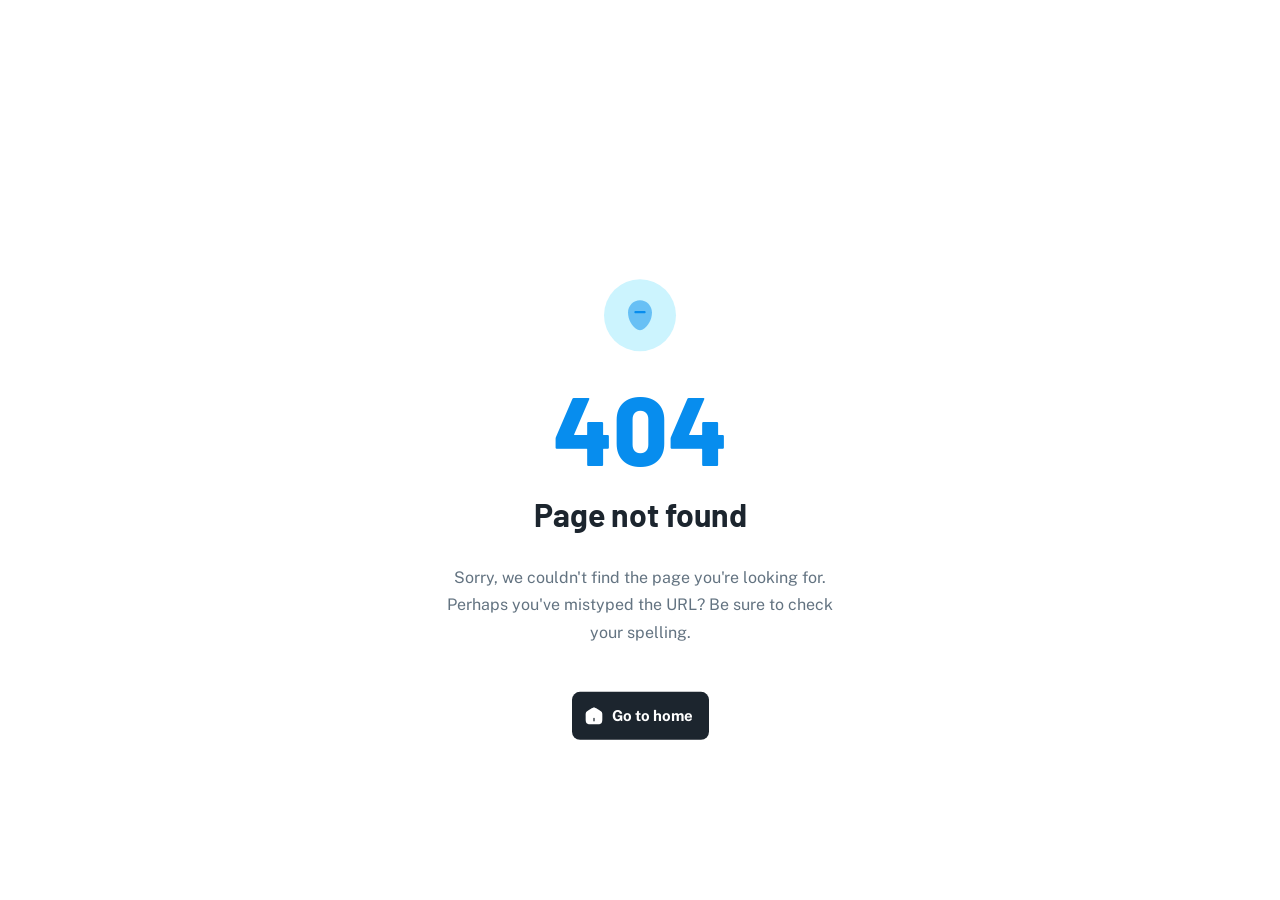
==== commit 216fdee7: "Deploy portfolio" ====
--- a/404/index.html
+++ b/404/index.html
@@ -1,4 +1,4 @@
-<!DOCTYPE html><html lang="en" dir="ltr"><head><meta charSet="utf-8"/><meta name="viewport" content="width=device-width, initial-scale=1"/><link rel="stylesheet" href="/_next/static/chunks/0627fn-pt8vxz.css" data-precedence="next"/><link rel="preload" as="script" fetchPriority="low" href="/_next/static/chunks/3mc6dra1m0098.js"/><script src="/_next/static/chunks/2i51e627rllld.js" async=""></script><script src="/_next/static/chunks/3byuobrkyz9bj.js" async=""></script><script src="/_next/static/chunks/0m1xce8r4g0zj.js" async=""></script><script src="/_next/static/chunks/turbopack-1edct6jqrjagn.js" async=""></script><script src="/_next/static/chunks/0528ucir2cmti.js" async="" crossorigin=""></script><script src="/_next/static/chunks/42y6c5c4ouv-j.js" async="" crossorigin=""></script><script src="/_next/static/chunks/00liw370i71kf.js" async="" crossorigin=""></script><script src="/_next/static/chunks/2dp-d6590is6x.js" async="" crossorigin=""></script><script src="/_next/static/chunks/1k63333qewf-7.js" async="" crossorigin=""></script><script src="/_next/static/chunks/3gh5hcrfu27t6.js" async="" crossorigin=""></script><script src="/_next/static/chunks/0lp74vo5ang8q.js" async="" crossorigin=""></script><script src="/_next/static/chunks/3km7w1s2x0y85.js" async="" crossorigin=""></script><script src="/_next/static/chunks/1p_-jr2lpnd92.js" async="" crossorigin=""></script><script src="/_next/static/chunks/2u5ssy4p8i0ps.js" async="" crossorigin=""></script><meta name="robots" content="noindex"/><meta name="theme-color" content="#00A76F"/><title>Page not found | Isaac David Zolana</title><meta name="description" content="Software developer and software engineering student focused on full-stack development, cloud, DevOps, and AI."/><link rel="icon" href="/favicon.ico"/><meta name="next-size-adjust" content=""/><script src="/_next/static/chunks/0cz1d0mv5g_q7.js" noModule=""></script><style data-emotion="css-global 1igvmmd">html{-webkit-font-smoothing:antialiased;-moz-osx-font-smoothing:grayscale;box-sizing:border-box;-webkit-text-size-adjust:100%;}*,*::before,*::after{box-sizing:inherit;}strong,b{font-weight:700;}body{margin:0;color:var(--palette-text-primary);font-family:"Public Sans Variable",-apple-system,BlinkMacSystemFont,"Segoe UI",Roboto,"Helvetica Neue",Arial,sans-serif,"Apple Color Emoji","Segoe UI Emoji","Segoe UI Symbol";font-weight:400;font-size:1rem;line-height:1.5;background-color:var(--palette-background-default);}@media print{body{background-color:var(--palette-common-white);}}body::backdrop{background-color:var(--palette-background-default);}html{font-size:16px;}</style><style data-emotion="css-global 15tdw9n">:root{--spacing:8px;--shape-borderRadius:8px;--shadows-0:none;--shadows-1:0px 2px 1px -1px rgba(0,0,0,0.2),0px 1px 1px 0px rgba(0,0,0,0.14),0px 1px 3px 0px rgba(0,0,0,0.12);--shadows-2:0px 3px 1px -2px rgba(0,0,0,0.2),0px 2px 2px 0px rgba(0,0,0,0.14),0px 1px 5px 0px rgba(0,0,0,0.12);--shadows-3:0px 3px 3px -2px rgba(0,0,0,0.2),0px 3px 4px 0px rgba(0,0,0,0.14),0px 1px 8px 0px rgba(0,0,0,0.12);--shadows-4:0px 2px 4px -1px rgba(0,0,0,0.2),0px 4px 5px 0px rgba(0,0,0,0.14),0px 1px 10px 0px rgba(0,0,0,0.12);--shadows-5:0px 3px 5px -1px rgba(0,0,0,0.2),0px 5px 8px 0px rgba(0,0,0,0.14),0px 1px 14px 0px rgba(0,0,0,0.12);--shadows-6:0px 3px 5px -1px rgba(0,0,0,0.2),0px 6px 10px 0px rgba(0,0,0,0.14),0px 1px 18px 0px rgba(0,0,0,0.12);--shadows-7:0px 4px 5px -2px rgba(0,0,0,0.2),0px 7px 10px 1px rgba(0,0,0,0.14),0px 2px 16px 1px rgba(0,0,0,0.12);--shadows-8:0px 5px 5px -3px rgba(0,0,0,0.2),0px 8px 10px 1px rgba(0,0,0,0.14),0px 3px 14px 2px rgba(0,0,0,0.12);--shadows-9:0px 5px 6px -3px rgba(0,0,0,0.2),0px 9px 12px 1px rgba(0,0,0,0.14),0px 3px 16px 2px rgba(0,0,0,0.12);--shadows-10:0px 6px 6px -3px rgba(0,0,0,0.2),0px 10px 14px 1px rgba(0,0,0,0.14),0px 4px 18px 3px rgba(0,0,0,0.12);--shadows-11:0px 6px 7px -4px rgba(0,0,0,0.2),0px 11px 15px 1px rgba(0,0,0,0.14),0px 4px 20px 3px rgba(0,0,0,0.12);--shadows-12:0px 7px 8px -4px rgba(0,0,0,0.2),0px 12px 17px 2px rgba(0,0,0,0.14),0px 5px 22px 4px rgba(0,0,0,0.12);--shadows-13:0px 7px 8px -4px rgba(0,0,0,0.2),0px 13px 19px 2px rgba(0,0,0,0.14),0px 5px 24px 4px rgba(0,0,0,0.12);--shadows-14:0px 7px 9px -4px rgba(0,0,0,0.2),0px 14px 21px 2px rgba(0,0,0,0.14),0px 5px 26px 4px rgba(0,0,0,0.12);--shadows-15:0px 8px 9px -5px rgba(0,0,0,0.2),0px 15px 22px 2px rgba(0,0,0,0.14),0px 6px 28px 5px rgba(0,0,0,0.12);--shadows-16:0px 8px 10px -5px rgba(0,0,0,0.2),0px 16px 24px 2px rgba(0,0,0,0.14),0px 6px 30px 5px rgba(0,0,0,0.12);--shadows-17:0px 8px 11px -5px rgba(0,0,0,0.2),0px 17px 26px 2px rgba(0,0,0,0.14),0px 6px 32px 5px rgba(0,0,0,0.12);--shadows-18:0px 9px 11px -5px rgba(0,0,0,0.2),0px 18px 28px 2px rgba(0,0,0,0.14),0px 7px 34px 6px rgba(0,0,0,0.12);--shadows-19:0px 9px 12px -6px rgba(0,0,0,0.2),0px 19px 29px 2px rgba(0,0,0,0.14),0px 7px 36px 6px rgba(0,0,0,0.12);--shadows-20:0px 10px 13px -6px rgba(0,0,0,0.2),0px 20px 31px 3px rgba(0,0,0,0.14),0px 8px 38px 7px rgba(0,0,0,0.12);--shadows-21:0px 10px 13px -6px rgba(0,0,0,0.2),0px 21px 33px 3px rgba(0,0,0,0.14),0px 8px 40px 7px rgba(0,0,0,0.12);--shadows-22:0px 10px 14px -6px rgba(0,0,0,0.2),0px 22px 35px 3px rgba(0,0,0,0.14),0px 8px 42px 7px rgba(0,0,0,0.12);--shadows-23:0px 11px 14px -7px rgba(0,0,0,0.2),0px 23px 36px 3px rgba(0,0,0,0.14),0px 9px 44px 8px rgba(0,0,0,0.12);--shadows-24:0px 11px 15px -7px rgba(0,0,0,0.2),0px 24px 38px 3px rgba(0,0,0,0.14),0px 9px 46px 8px rgba(0,0,0,0.12);--zIndex-mobileStepper:1000;--zIndex-fab:1050;--zIndex-speedDial:1050;--zIndex-appBar:1100;--zIndex-drawer:1200;--zIndex-modal:1300;--zIndex-snackbar:1400;--zIndex-tooltip:1500;--font-h1:800 2.5rem/1.25 "Barlow",-apple-system,BlinkMacSystemFont,"Segoe UI",Roboto,"Helvetica Neue",Arial,sans-serif,"Apple Color Emoji","Segoe UI Emoji","Segoe UI Symbol";--font-h2:800 2rem/1.3333333333333333 "Barlow",-apple-system,BlinkMacSystemFont,"Segoe UI",Roboto,"Helvetica Neue",Arial,sans-serif,"Apple Color Emoji","Segoe UI Emoji","Segoe UI Symbol";--font-h3:700 1.5rem/1.5 "Barlow",-apple-system,BlinkMacSystemFont,"Segoe UI",Roboto,"Helvetica Neue",Arial,sans-serif,"Apple Color Emoji","Segoe UI Emoji","Segoe UI Symbol";--font-h4:700 1.25rem/1.5 "Public Sans Variable",-apple-system,BlinkMacSystemFont,"Segoe UI",Roboto,"Helvetica Neue",Arial,sans-serif,"Apple Color Emoji","Segoe UI Emoji","Segoe UI Symbol";--font-h5:700 1.125rem/1.5 "Public Sans Variable",-apple-system,BlinkMacSystemFont,"Segoe UI",Roboto,"Helvetica Neue",Arial,sans-serif,"Apple Color Emoji","Segoe UI Emoji","Segoe UI Symbol";--font-h6:600 1.0625rem/1.5555555555555556 "Public Sans Variable",-apple-system,BlinkMacSystemFont,"Segoe UI",Roboto,"Helvetica Neue",Arial,sans-serif,"Apple Color Emoji","Segoe UI Emoji","Segoe UI Symbol";--font-subtitle1:600 1rem/1.5 "Public Sans Variable",-apple-system,BlinkMacSystemFont,"Segoe UI",Roboto,"Helvetica Neue",Arial,sans-serif,"Apple Color Emoji","Segoe UI Emoji","Segoe UI Symbol";--font-subtitle2:600 0.875rem/1.5714285714285714 "Public Sans Variable",-apple-system,BlinkMacSystemFont,"Segoe UI",Roboto,"Helvetica Neue",Arial,sans-serif,"Apple Color Emoji","Segoe UI Emoji","Segoe UI Symbol";--font-body1:400 1rem/1.5 "Public Sans Variable",-apple-system,BlinkMacSystemFont,"Segoe UI",Roboto,"Helvetica Neue",Arial,sans-serif,"Apple Color Emoji","Segoe UI Emoji","Segoe UI Symbol";--font-body2:400 0.875rem/1.5714285714285714 "Public Sans Variable",-apple-system,BlinkMacSystemFont,"Segoe UI",Roboto,"Helvetica Neue",Arial,sans-serif,"Apple Color Emoji","Segoe UI Emoji","Segoe UI Symbol";--font-caption:400 0.75rem/1.5 "Public Sans Variable",-apple-system,BlinkMacSystemFont,"Segoe UI",Roboto,"Helvetica Neue",Arial,sans-serif,"Apple Color Emoji","Segoe UI Emoji","Segoe UI Symbol";--font-overline:700 0.75rem/1.5 "Public Sans Variable",-apple-system,BlinkMacSystemFont,"Segoe UI",Roboto,"Helvetica Neue",Arial,sans-serif,"Apple Color Emoji","Segoe UI Emoji","Segoe UI Symbol";--font-button:700 0.875rem/1.7142857142857142 "Public Sans Variable",-apple-system,BlinkMacSystemFont,"Segoe UI",Roboto,"Helvetica Neue",Arial,sans-serif,"Apple Color Emoji","Segoe UI Emoji","Segoe UI Symbol";--font-inherit:inherit inherit/inherit inherit;}:root,[data-color-scheme="light"]{-webkit-print-color-scheme:light;color-scheme:light;--palette-primary-lighter:#CCF4FE;--palette-primary-light:#68CDF9;--palette-primary-main:#078DEE;--palette-primary-dark:#0351AB;--palette-primary-darker:#012972;--palette-primary-contrastText:#FFFFFF;--palette-primary-lighterChannel:204 244 254;--palette-primary-lightChannel:104 205 249;--palette-primary-mainChannel:7 141 238;--palette-primary-darkChannel:3 81 171;--palette-primary-darkerChannel:1 41 114;--palette-primary-contrastTextChannel:255 255 255;--palette-secondary-lighter:#EFD6FF;--palette-secondary-light:#C684FF;--palette-secondary-main:#8E33FF;--palette-secondary-dark:#5119B7;--palette-secondary-darker:#27097A;--palette-secondary-contrastText:#FFFFFF;--palette-secondary-lighterChannel:239 214 255;--palette-secondary-lightChannel:198 132 255;--palette-secondary-mainChannel:142 51 255;--palette-secondary-darkChannel:81 25 183;--palette-secondary-darkerChannel:39 9 122;--palette-secondary-contrastTextChannel:255 255 255;--palette-info-lighter:#CAFDF5;--palette-info-light:#61F3F3;--palette-info-main:#00B8D9;--palette-info-dark:#006C9C;--palette-info-darker:#003768;--palette-info-contrastText:#FFFFFF;--palette-info-lighterChannel:202 253 245;--palette-info-lightChannel:97 243 243;--palette-info-mainChannel:0 184 217;--palette-info-darkChannel:0 108 156;--palette-info-darkerChannel:0 55 104;--palette-info-contrastTextChannel:255 255 255;--palette-success-lighter:#D3FCD2;--palette-success-light:#77ED8B;--palette-success-main:#22C55E;--palette-success-dark:#118D57;--palette-success-darker:#065E49;--palette-success-contrastText:#ffffff;--palette-success-lighterChannel:211 252 210;--palette-success-lightChannel:119 237 139;--palette-success-mainChannel:34 197 94;--palette-success-darkChannel:17 141 87;--palette-success-darkerChannel:6 94 73;--palette-success-contrastTextChannel:255 255 255;--palette-warning-lighter:#FFF5CC;--palette-warning-light:#FFD666;--palette-warning-main:#FFAB00;--palette-warning-dark:#B76E00;--palette-warning-darker:#7A4100;--palette-warning-contrastText:#1C252E;--palette-warning-lighterChannel:255 245 204;--palette-warning-lightChannel:255 214 102;--palette-warning-mainChannel:255 171 0;--palette-warning-darkChannel:183 110 0;--palette-warning-darkerChannel:122 65 0;--palette-warning-contrastTextChannel:28 37 46;--palette-error-lighter:#FFE9D5;--palette-error-light:#FFAC82;--palette-error-main:#FF5630;--palette-error-dark:#B71D18;--palette-error-darker:#7A0916;--palette-error-contrastText:#FFFFFF;--palette-error-lighterChannel:255 233 213;--palette-error-lightChannel:255 172 130;--palette-error-mainChannel:255 86 48;--palette-error-darkChannel:183 29 24;--palette-error-darkerChannel:122 9 22;--palette-error-contrastTextChannel:255 255 255;--palette-common-black:#000000;--palette-common-white:#FFFFFF;--palette-common-blackChannel:0 0 0;--palette-common-whiteChannel:255 255 255;--palette-common-background:#fff;--palette-common-onBackground:#000;--palette-common-backgroundChannel:255 255 255;--palette-common-onBackgroundChannel:0 0 0;--palette-grey-50:#FCFDFD;--palette-grey-100:#F9FAFB;--palette-grey-200:#F4F6F8;--palette-grey-300:#DFE3E8;--palette-grey-400:#C4CDD5;--palette-grey-500:#919EAB;--palette-grey-600:#637381;--palette-grey-700:#454F5B;--palette-grey-800:#1C252E;--palette-grey-900:#141A21;--palette-grey-50Channel:252 253 253;--palette-grey-100Channel:249 250 251;--palette-grey-200Channel:244 246 248;--palette-grey-300Channel:223 227 232;--palette-grey-400Channel:196 205 213;--palette-grey-500Channel:145 158 171;--palette-grey-600Channel:99 115 129;--palette-grey-700Channel:69 79 91;--palette-grey-800Channel:28 37 46;--palette-grey-900Channel:20 26 33;--palette-grey-A100:#f5f5f5;--palette-grey-A200:#eeeeee;--palette-grey-A400:#bdbdbd;--palette-grey-A700:#616161;--palette-divider:rgba(145 158 171 / 20%);--palette-TableCell-border:rgba(145 158 171 / 20%);--palette-shared-inputUnderline:rgba(145 158 171 / 32%);--palette-shared-inputOutlined:rgba(145 158 171 / 20%);--palette-shared-paperOutlined:rgba(145 158 171 / 16%);--palette-shared-buttonOutlined:rgba(145 158 171 / 32%);--palette-text-primary:#1C252E;--palette-text-secondary:#637381;--palette-text-disabled:#919EAB;--palette-text-primaryChannel:28 37 46;--palette-text-secondaryChannel:99 115 129;--palette-text-disabledChannel:145 158 171;--palette-background-paper:#FFFFFF;--palette-background-default:#FFFFFF;--palette-background-neutral:#F4F6F8;--palette-background-paperChannel:255 255 255;--palette-background-defaultChannel:255 255 255;--palette-background-neutralChannel:244 246 248;--palette-action-active:#637381;--palette-action-hover:rgba(145 158 171 / 8%);--palette-action-selected:rgba(145 158 171 / 16%);--palette-action-focus:rgba(145 158 171 / 24%);--palette-action-disabled:rgba(145 158 171 / 80%);--palette-action-disabledBackground:rgba(145 158 171 / 24%);--palette-action-hoverOpacity:0.08;--palette-action-selectedOpacity:0.08;--palette-action-focusOpacity:0.12;--palette-action-activatedOpacity:0.12;--palette-action-disabledOpacity:0.48;--palette-action-activeChannel:99 115 129;--palette-action-selectedChannel:145;--palette-Alert-errorColor:rgb(102, 68, 52);--palette-Alert-infoColor:rgb(38, 97, 97);--palette-Alert-successColor:rgb(47, 94, 55);--palette-Alert-warningColor:rgb(102, 85, 40);--palette-Alert-errorFilledBg:var(--palette-error-main, #FF5630);--palette-Alert-infoFilledBg:var(--palette-info-main, #00B8D9);--palette-Alert-successFilledBg:var(--palette-success-main, #22C55E);--palette-Alert-warningFilledBg:var(--palette-warning-main, #FFAB00);--palette-Alert-errorFilledColor:#fff;--palette-Alert-infoFilledColor:rgba(0, 0, 0, 0.87);--palette-Alert-successFilledColor:rgba(0, 0, 0, 0.87);--palette-Alert-warningFilledColor:rgba(0, 0, 0, 0.87);--palette-Alert-errorStandardBg:rgb(255, 246, 242);--palette-Alert-infoStandardBg:rgb(239, 253, 253);--palette-Alert-successStandardBg:rgb(241, 253, 243);--palette-Alert-warningStandardBg:rgb(255, 250, 239);--palette-Alert-errorIconColor:var(--palette-error-main, #FF5630);--palette-Alert-infoIconColor:var(--palette-info-main, #00B8D9);--palette-Alert-successIconColor:var(--palette-success-main, #22C55E);--palette-Alert-warningIconColor:var(--palette-warning-main, #FFAB00);--palette-AppBar-defaultBg:var(--palette-grey-100, #F9FAFB);--palette-Avatar-defaultBg:var(--palette-grey-400, #C4CDD5);--palette-Button-inheritContainedBg:var(--palette-grey-300, #DFE3E8);--palette-Button-inheritContainedHoverBg:var(--palette-grey-A100, #f5f5f5);--palette-Chip-defaultBorder:var(--palette-grey-400, #C4CDD5);--palette-Chip-defaultAvatarColor:var(--palette-grey-700, #454F5B);--palette-Chip-defaultIconColor:var(--palette-grey-700, #454F5B);--palette-FilledInput-bg:rgba(0, 0, 0, 0.06);--palette-FilledInput-hoverBg:rgba(0, 0, 0, 0.09);--palette-FilledInput-disabledBg:rgba(0, 0, 0, 0.12);--palette-LinearProgress-primaryBg:rgb(160, 211, 248);--palette-LinearProgress-secondaryBg:rgb(212, 177, 255);--palette-LinearProgress-errorBg:rgb(255, 190, 176);--palette-LinearProgress-infoBg:rgb(158, 228, 240);--palette-LinearProgress-successBg:rgb(171, 232, 193);--palette-LinearProgress-warningBg:rgb(255, 223, 158);--palette-Skeleton-bg:rgba(var(--palette-text-primaryChannel, 28 37 46) / 0.11);--palette-Slider-primaryTrack:rgb(160, 211, 248);--palette-Slider-secondaryTrack:rgb(212, 177, 255);--palette-Slider-errorTrack:rgb(255, 190, 176);--palette-Slider-infoTrack:rgb(158, 228, 240);--palette-Slider-successTrack:rgb(171, 232, 193);--palette-Slider-warningTrack:rgb(255, 223, 158);--palette-SnackbarContent-bg:rgb(50, 50, 50);--palette-SnackbarContent-color:#fff;--palette-SpeedDialAction-fabHoverBg:rgb(216, 216, 216);--palette-StepConnector-border:var(--palette-grey-400, #C4CDD5);--palette-StepContent-border:var(--palette-grey-400, #C4CDD5);--palette-Switch-defaultColor:var(--palette-common-white, #FFFFFF);--palette-Switch-defaultDisabledColor:var(--palette-grey-100, #F9FAFB);--palette-Switch-primaryDisabledColor:rgb(160, 211, 248);--palette-Switch-secondaryDisabledColor:rgb(212, 177, 255);--palette-Switch-errorDisabledColor:rgb(255, 190, 176);--palette-Switch-infoDisabledColor:rgb(158, 228, 240);--palette-Switch-successDisabledColor:rgb(171, 232, 193);--palette-Switch-warningDisabledColor:rgb(255, 223, 158);--palette-Tooltip-bg:rgba(69, 79, 91, 0.92);--palette-dividerChannel:145;--shadows-0:none;--shadows-1:0px 2px 1px -1px rgba(145 158 171 / 20%),0px 1px 1px 0px rgba(145 158 171 / 14%),0px 1px 3px 0px rgba(145 158 171 / 12%);--shadows-2:0px 3px 1px -2px rgba(145 158 171 / 20%),0px 2px 2px 0px rgba(145 158 171 / 14%),0px 1px 5px 0px rgba(145 158 171 / 12%);--shadows-3:0px 3px 3px -2px rgba(145 158 171 / 20%),0px 3px 4px 0px rgba(145 158 171 / 14%),0px 1px 8px 0px rgba(145 158 171 / 12%);--shadows-4:0px 2px 4px -1px rgba(145 158 171 / 20%),0px 4px 5px 0px rgba(145 158 171 / 14%),0px 1px 10px 0px rgba(145 158 171 / 12%);--shadows-5:0px 3px 5px -1px rgba(145 158 171 / 20%),0px 5px 8px 0px rgba(145 158 171 / 14%),0px 1px 14px 0px rgba(145 158 171 / 12%);--shadows-6:0px 3px 5px -1px rgba(145 158 171 / 20%),0px 6px 10px 0px rgba(145 158 171 / 14%),0px 1px 18px 0px rgba(145 158 171 / 12%);--shadows-7:0px 4px 5px -2px rgba(145 158 171 / 20%),0px 7px 10px 1px rgba(145 158 171 / 14%),0px 2px 16px 1px rgba(145 158 171 / 12%);--shadows-8:0px 5px 5px -3px rgba(145 158 171 / 20%),0px 8px 10px 1px rgba(145 158 171 / 14%),0px 3px 14px 2px rgba(145 158 171 / 12%);--shadows-9:0px 5px 6px -3px rgba(145 158 171 / 20%),0px 9px 12px 1px rgba(145 158 171 / 14%),0px 3px 16px 2px rgba(145 158 171 / 12%);--shadows-10:0px 6px 6px -3px rgba(145 158 171 / 20%),0px 10px 14px 1px rgba(145 158 171 / 14%),0px 4px 18px 3px rgba(145 158 171 / 12%);--shadows-11:0px 6px 7px -4px rgba(145 158 171 / 20%),0px 11px 15px 1px rgba(145 158 171 / 14%),0px 4px 20px 3px rgba(145 158 171 / 12%);--shadows-12:0px 7px 8px -4px rgba(145 158 171 / 20%),0px 12px 17px 2px rgba(145 158 171 / 14%),0px 5px 22px 4px rgba(145 158 171 / 12%);--shadows-13:0px 7px 8px -4px rgba(145 158 171 / 20%),0px 13px 19px 2px rgba(145 158 171 / 14%),0px 5px 24px 4px rgba(145 158 171 / 12%);--shadows-14:0px 7px 9px -4px rgba(145 158 171 / 20%),0px 14px 21px 2px rgba(145 158 171 / 14%),0px 5px 26px 4px rgba(145 158 171 / 12%);--shadows-15:0px 8px 9px -5px rgba(145 158 171 / 20%),0px 15px 22px 2px rgba(145 158 171 / 14%),0px 6px 28px 5px rgba(145 158 171 / 12%);--shadows-16:0px 8px 10px -5px rgba(145 158 171 / 20%),0px 16px 24px 2px rgba(145 158 171 / 14%),0px 6px 30px 5px rgba(145 158 171 / 12%);--shadows-17:0px 8px 11px -5px rgba(145 158 171 / 20%),0px 17px 26px 2px rgba(145 158 171 / 14%),0px 6px 32px 5px rgba(145 158 171 / 12%);--shadows-18:0px 9px 11px -5px rgba(145 158 171 / 20%),0px 18px 28px 2px rgba(145 158 171 / 14%),0px 7px 34px 6px rgba(145 158 171 / 12%);--shadows-19:0px 9px 12px -6px rgba(145 158 171 / 20%),0px 19px 29px 2px rgba(145 158 171 / 14%),0px 7px 36px 6px rgba(145 158 171 / 12%);--shadows-20:0px 10px 13px -6px rgba(145 158 171 / 20%),0px 20px 31px 3px rgba(145 158 171 / 14%),0px 8px 38px 7px rgba(145 158 171 / 12%);--shadows-21:0px 10px 13px -6px rgba(145 158 171 / 20%),0px 21px 33px 3px rgba(145 158 171 / 14%),0px 8px 40px 7px rgba(145 158 171 / 12%);--shadows-22:0px 10px 14px -6px rgba(145 158 171 / 20%),0px 22px 35px 3px rgba(145 158 171 / 14%),0px 8px 42px 7px rgba(145 158 171 / 12%);--shadows-23:0px 11px 14px -7px rgba(145 158 171 / 20%),0px 23px 36px 3px rgba(145 158 171 / 14%),0px 9px 44px 8px rgba(145 158 171 / 12%);--shadows-24:0px 11px 15px -7px rgba(145 158 171 / 20%),0px 24px 38px 3px rgba(145 158 171 / 14%),0px 9px 46px 8px rgba(145 158 171 / 12%);--customShadows-z1:0 1px 2px 0 rgba(145 158 171 / 16%);--customShadows-z4:0 4px 8px 0 rgba(145 158 171 / 16%);--customShadows-z8:0 8px 16px 0 rgba(145 158 171 / 16%);--customShadows-z12:0 12px 24px -4px rgba(145 158 171 / 16%);--customShadows-z16:0 16px 32px -4px rgba(145 158 171 / 16%);--customShadows-z20:0 20px 40px -4px rgba(145 158 171 / 16%);--customShadows-z24:0 24px 48px 0 rgba(145 158 171 / 16%);--customShadows-dialog:-40px 40px 80px -8px rgba(0 0 0 / 24%);--customShadows-card:0 0 2px 0 rgba(145 158 171 / 20%),0 12px 24px -4px rgba(145 158 171 / 12%);--customShadows-dropdown:0 0 2px 0 rgba(145 158 171 / 24%),-20px 20px 40px -4px rgba(145 158 171 / 24%);--customShadows-primary:0 8px 16px 0 rgba(7 141 238 / 24%);--customShadows-secondary:0 8px 16px 0 rgba(142 51 255 / 24%);--customShadows-info:0 8px 16px 0 rgba(0 184 217 / 24%);--customShadows-success:0 8px 16px 0 rgba(34 197 94 / 24%);--customShadows-warning:0 8px 16px 0 rgba(255 171 0 / 24%);--customShadows-error:0 8px 16px 0 rgba(255 86 48 / 24%);--opacity-inputPlaceholder:1;--opacity-inputUnderline:0.32;--opacity-switchTrackDisabled:0.48;--opacity-switchTrack:1;--opacity-filled-commonHoverBg:0.72;--opacity-outlined-border:0.48;--opacity-soft-bg:0.16;--opacity-soft-hoverBg:0.32;--opacity-soft-commonBg:0.08;--opacity-soft-commonHoverBg:0.16;--opacity-soft-border:0.24;}[data-color-scheme="dark"]{-webkit-print-color-scheme:dark;color-scheme:dark;--palette-common-black:#000000;--palette-common-white:#FFFFFF;--palette-common-blackChannel:0 0 0;--palette-common-whiteChannel:255 255 255;--palette-common-background:#000;--palette-common-onBackground:#fff;--palette-common-backgroundChannel:0 0 0;--palette-common-onBackgroundChannel:255 255 255;--palette-primary-lighter:#CCF4FE;--palette-primary-light:#68CDF9;--palette-primary-main:#078DEE;--palette-primary-dark:#0351AB;--palette-primary-darker:#012972;--palette-primary-contrastText:#FFFFFF;--palette-primary-lighterChannel:204 244 254;--palette-primary-lightChannel:104 205 249;--palette-primary-mainChannel:7 141 238;--palette-primary-darkChannel:3 81 171;--palette-primary-darkerChannel:1 41 114;--palette-primary-contrastTextChannel:255 255 255;--palette-secondary-lighter:#EFD6FF;--palette-secondary-light:#C684FF;--palette-secondary-main:#8E33FF;--palette-secondary-dark:#5119B7;--palette-secondary-darker:#27097A;--palette-secondary-contrastText:#FFFFFF;--palette-secondary-lighterChannel:239 214 255;--palette-secondary-lightChannel:198 132 255;--palette-secondary-mainChannel:142 51 255;--palette-secondary-darkChannel:81 25 183;--palette-secondary-darkerChannel:39 9 122;--palette-secondary-contrastTextChannel:255 255 255;--palette-error-lighter:#FFE9D5;--palette-error-light:#FFAC82;--palette-error-main:#FF5630;--palette-error-dark:#B71D18;--palette-error-darker:#7A0916;--palette-error-contrastText:#FFFFFF;--palette-error-lighterChannel:255 233 213;--palette-error-lightChannel:255 172 130;--palette-error-mainChannel:255 86 48;--palette-error-darkChannel:183 29 24;--palette-error-darkerChannel:122 9 22;--palette-error-contrastTextChannel:255 255 255;--palette-warning-lighter:#FFF5CC;--palette-warning-light:#FFD666;--palette-warning-main:#FFAB00;--palette-warning-dark:#B76E00;--palette-warning-darker:#7A4100;--palette-warning-contrastText:#1C252E;--palette-warning-lighterChannel:255 245 204;--palette-warning-lightChannel:255 214 102;--palette-warning-mainChannel:255 171 0;--palette-warning-darkChannel:183 110 0;--palette-warning-darkerChannel:122 65 0;--palette-warning-contrastTextChannel:28 37 46;--palette-info-lighter:#CAFDF5;--palette-info-light:#61F3F3;--palette-info-main:#00B8D9;--palette-info-dark:#006C9C;--palette-info-darker:#003768;--palette-info-contrastText:#FFFFFF;--palette-info-lighterChannel:202 253 245;--palette-info-lightChannel:97 243 243;--palette-info-mainChannel:0 184 217;--palette-info-darkChannel:0 108 156;--palette-info-darkerChannel:0 55 104;--palette-info-contrastTextChannel:255 255 255;--palette-success-lighter:#D3FCD2;--palette-success-light:#77ED8B;--palette-success-main:#22C55E;--palette-success-dark:#118D57;--palette-success-darker:#065E49;--palette-success-contrastText:#ffffff;--palette-success-lighterChannel:211 252 210;--palette-success-lightChannel:119 237 139;--palette-success-mainChannel:34 197 94;--palette-success-darkChannel:17 141 87;--palette-success-darkerChannel:6 94 73;--palette-success-contrastTextChannel:255 255 255;--palette-grey-50:#FCFDFD;--palette-grey-100:#F9FAFB;--palette-grey-200:#F4F6F8;--palette-grey-300:#DFE3E8;--palette-grey-400:#C4CDD5;--palette-grey-500:#919EAB;--palette-grey-600:#637381;--palette-grey-700:#454F5B;--palette-grey-800:#1C252E;--palette-grey-900:#141A21;--palette-grey-A100:#f5f5f5;--palette-grey-A200:#eeeeee;--palette-grey-A400:#bdbdbd;--palette-grey-A700:#616161;--palette-grey-50Channel:252 253 253;--palette-grey-100Channel:249 250 251;--palette-grey-200Channel:244 246 248;--palette-grey-300Channel:223 227 232;--palette-grey-400Channel:196 205 213;--palette-grey-500Channel:145 158 171;--palette-grey-600Channel:99 115 129;--palette-grey-700Channel:69 79 91;--palette-grey-800Channel:28 37 46;--palette-grey-900Channel:20 26 33;--palette-text-primary:#FFFFFF;--palette-text-secondary:#919EAB;--palette-text-disabled:#637381;--palette-text-icon:rgba(255, 255, 255, 0.5);--palette-text-primaryChannel:255 255 255;--palette-text-secondaryChannel:145 158 171;--palette-text-disabledChannel:99 115 129;--palette-divider:rgba(145 158 171 / 20%);--palette-background-paper:#1C252E;--palette-background-default:#141A21;--palette-background-neutral:#28323D;--palette-background-paperChannel:28 37 46;--palette-background-defaultChannel:20 26 33;--palette-background-neutralChannel:40 50 61;--palette-action-active:#919EAB;--palette-action-hover:rgba(145 158 171 / 8%);--palette-action-hoverOpacity:0.08;--palette-action-selected:rgba(145 158 171 / 16%);--palette-action-selectedOpacity:0.08;--palette-action-disabled:rgba(145 158 171 / 80%);--palette-action-disabledBackground:rgba(145 158 171 / 24%);--palette-action-disabledOpacity:0.48;--palette-action-focus:rgba(145 158 171 / 24%);--palette-action-focusOpacity:0.12;--palette-action-activatedOpacity:0.12;--palette-action-activeChannel:145 158 171;--palette-action-selectedChannel:145;--palette-TableCell-border:rgba(145 158 171 / 20%);--palette-shared-inputUnderline:rgba(145 158 171 / 32%);--palette-shared-inputOutlined:rgba(145 158 171 / 20%);--palette-shared-paperOutlined:rgba(145 158 171 / 16%);--palette-shared-buttonOutlined:rgba(145 158 171 / 32%);--palette-Alert-errorColor:rgb(255, 221, 205);--palette-Alert-infoColor:rgb(191, 250, 250);--palette-Alert-successColor:rgb(200, 247, 208);--palette-Alert-warningColor:rgb(255, 238, 193);--palette-Alert-errorFilledBg:var(--palette-error-dark, #B71D18);--palette-Alert-infoFilledBg:var(--palette-info-dark, #006C9C);--palette-Alert-successFilledBg:var(--palette-success-dark, #118D57);--palette-Alert-warningFilledBg:var(--palette-warning-dark, #B76E00);--palette-Alert-errorFilledColor:#fff;--palette-Alert-infoFilledColor:#fff;--palette-Alert-successFilledColor:#fff;--palette-Alert-warningFilledColor:#fff;--palette-Alert-errorStandardBg:rgb(25, 17, 12);--palette-Alert-infoStandardBg:rgb(9, 24, 24);--palette-Alert-successStandardBg:rgb(11, 23, 13);--palette-Alert-warningStandardBg:rgb(25, 21, 10);--palette-Alert-errorIconColor:var(--palette-error-main, #FF5630);--palette-Alert-infoIconColor:var(--palette-info-main, #00B8D9);--palette-Alert-successIconColor:var(--palette-success-main, #22C55E);--palette-Alert-warningIconColor:var(--palette-warning-main, #FFAB00);--palette-AppBar-defaultBg:var(--palette-grey-900, #141A21);--palette-AppBar-darkBg:var(--palette-background-paper, #1C252E);--palette-AppBar-darkColor:var(--palette-text-primary, #FFFFFF);--palette-Avatar-defaultBg:var(--palette-grey-600, #637381);--palette-Button-inheritContainedBg:var(--palette-grey-800, #1C252E);--palette-Button-inheritContainedHoverBg:var(--palette-grey-700, #454F5B);--palette-Chip-defaultBorder:var(--palette-grey-700, #454F5B);--palette-Chip-defaultAvatarColor:var(--palette-grey-300, #DFE3E8);--palette-Chip-defaultIconColor:var(--palette-grey-300, #DFE3E8);--palette-FilledInput-bg:rgba(255, 255, 255, 0.09);--palette-FilledInput-hoverBg:rgba(255, 255, 255, 0.13);--palette-FilledInput-disabledBg:rgba(255, 255, 255, 0.12);--palette-LinearProgress-primaryBg:rgb(3, 70, 119);--palette-LinearProgress-secondaryBg:rgb(71, 25, 127);--palette-LinearProgress-errorBg:rgb(127, 43, 24);--palette-LinearProgress-infoBg:rgb(0, 92, 108);--palette-LinearProgress-successBg:rgb(17, 98, 47);--palette-LinearProgress-warningBg:rgb(127, 85, 0);--palette-Skeleton-bg:rgba(var(--palette-text-primaryChannel, 255 255 255) / 0.13);--palette-Slider-primaryTrack:rgb(3, 70, 119);--palette-Slider-secondaryTrack:rgb(71, 25, 127);--palette-Slider-errorTrack:rgb(127, 43, 24);--palette-Slider-infoTrack:rgb(0, 92, 108);--palette-Slider-successTrack:rgb(17, 98, 47);--palette-Slider-warningTrack:rgb(127, 85, 0);--palette-SnackbarContent-bg:rgb(250, 250, 250);--palette-SnackbarContent-color:rgba(0, 0, 0, 0.87);--palette-SpeedDialAction-fabHoverBg:rgb(62, 69, 77);--palette-StepConnector-border:var(--palette-grey-600, #637381);--palette-StepContent-border:var(--palette-grey-600, #637381);--palette-Switch-defaultColor:var(--palette-grey-300, #DFE3E8);--palette-Switch-defaultDisabledColor:var(--palette-grey-600, #637381);--palette-Switch-primaryDisabledColor:rgb(3, 63, 107);--palette-Switch-secondaryDisabledColor:rgb(63, 22, 114);--palette-Switch-errorDisabledColor:rgb(114, 38, 21);--palette-Switch-infoDisabledColor:rgb(0, 82, 97);--palette-Switch-successDisabledColor:rgb(15, 88, 42);--palette-Switch-warningDisabledColor:rgb(114, 76, 0);--palette-Tooltip-bg:rgba(69, 79, 91, 0.92);--palette-dividerChannel:145;--opacity-inputPlaceholder:1;--opacity-inputUnderline:0.32;--opacity-switchTrackDisabled:0.48;--opacity-switchTrack:1;--opacity-filled-commonHoverBg:0.72;--opacity-outlined-border:0.48;--opacity-soft-bg:0.16;--opacity-soft-hoverBg:0.32;--opacity-soft-commonBg:0.08;--opacity-soft-commonHoverBg:0.16;--opacity-soft-border:0.24;--overlays-0:none;--overlays-1:linear-gradient(rgba(255 255 255 / 0.051), rgba(255 255 255 / 0.051));--overlays-2:linear-gradient(rgba(255 255 255 / 0.069), rgba(255 255 255 / 0.069));--overlays-3:linear-gradient(rgba(255 255 255 / 0.082), rgba(255 255 255 / 0.082));--overlays-4:linear-gradient(rgba(255 255 255 / 0.092), rgba(255 255 255 / 0.092));--overlays-5:linear-gradient(rgba(255 255 255 / 0.101), rgba(255 255 255 / 0.101));--overlays-6:linear-gradient(rgba(255 255 255 / 0.108), rgba(255 255 255 / 0.108));--overlays-7:linear-gradient(rgba(255 255 255 / 0.114), rgba(255 255 255 / 0.114));--overlays-8:linear-gradient(rgba(255 255 255 / 0.119), rgba(255 255 255 / 0.119));--overlays-9:linear-gradient(rgba(255 255 255 / 0.124), rgba(255 255 255 / 0.124));--overlays-10:linear-gradient(rgba(255 255 255 / 0.128), rgba(255 255 255 / 0.128));--overlays-11:linear-gradient(rgba(255 255 255 / 0.132), rgba(255 255 255 / 0.132));--overlays-12:linear-gradient(rgba(255 255 255 / 0.135), rgba(255 255 255 / 0.135));--overlays-13:linear-gradient(rgba(255 255 255 / 0.139), rgba(255 255 255 / 0.139));--overlays-14:linear-gradient(rgba(255 255 255 / 0.142), rgba(255 255 255 / 0.142));--overlays-15:linear-gradient(rgba(255 255 255 / 0.145), rgba(255 255 255 / 0.145));--overlays-16:linear-gradient(rgba(255 255 255 / 0.147), rgba(255 255 255 / 0.147));--overlays-17:linear-gradient(rgba(255 255 255 / 0.15), rgba(255 255 255 / 0.15));--overlays-18:linear-gradient(rgba(255 255 255 / 0.152), rgba(255 255 255 / 0.152));--overlays-19:linear-gradient(rgba(255 255 255 / 0.155), rgba(255 255 255 / 0.155));--overlays-20:linear-gradient(rgba(255 255 255 / 0.157), rgba(255 255 255 / 0.157));--overlays-21:linear-gradient(rgba(255 255 255 / 0.159), rgba(255 255 255 / 0.159));--overlays-22:linear-gradient(rgba(255 255 255 / 0.161), rgba(255 255 255 / 0.161));--overlays-23:linear-gradient(rgba(255 255 255 / 0.163), rgba(255 255 255 / 0.163));--overlays-24:linear-gradient(rgba(255 255 255 / 0.165), rgba(255 255 255 / 0.165));--shadows-0:none;--shadows-1:0px 2px 1px -1px rgba(0 0 0 / 20%),0px 1px 1px 0px rgba(0 0 0 / 14%),0px 1px 3px 0px rgba(0 0 0 / 12%);--shadows-2:0px 3px 1px -2px rgba(0 0 0 / 20%),0px 2px 2px 0px rgba(0 0 0 / 14%),0px 1px 5px 0px rgba(0 0 0 / 12%);--shadows-3:0px 3px 3px -2px rgba(0 0 0 / 20%),0px 3px 4px 0px rgba(0 0 0 / 14%),0px 1px 8px 0px rgba(0 0 0 / 12%);--shadows-4:0px 2px 4px -1px rgba(0 0 0 / 20%),0px 4px 5px 0px rgba(0 0 0 / 14%),0px 1px 10px 0px rgba(0 0 0 / 12%);--shadows-5:0px 3px 5px -1px rgba(0 0 0 / 20%),0px 5px 8px 0px rgba(0 0 0 / 14%),0px 1px 14px 0px rgba(0 0 0 / 12%);--shadows-6:0px 3px 5px -1px rgba(0 0 0 / 20%),0px 6px 10px 0px rgba(0 0 0 / 14%),0px 1px 18px 0px rgba(0 0 0 / 12%);--shadows-7:0px 4px 5px -2px rgba(0 0 0 / 20%),0px 7px 10px 1px rgba(0 0 0 / 14%),0px 2px 16px 1px rgba(0 0 0 / 12%);--shadows-8:0px 5px 5px -3px rgba(0 0 0 / 20%),0px 8px 10px 1px rgba(0 0 0 / 14%),0px 3px 14px 2px rgba(0 0 0 / 12%);--shadows-9:0px 5px 6px -3px rgba(0 0 0 / 20%),0px 9px 12px 1px rgba(0 0 0 / 14%),0px 3px 16px 2px rgba(0 0 0 / 12%);--shadows-10:0px 6px 6px -3px rgba(0 0 0 / 20%),0px 10px 14px 1px rgba(0 0 0 / 14%),0px 4px 18px 3px rgba(0 0 0 / 12%);--shadows-11:0px 6px 7px -4px rgba(0 0 0 / 20%),0px 11px 15px 1px rgba(0 0 0 / 14%),0px 4px 20px 3px rgba(0 0 0 / 12%);--shadows-12:0px 7px 8px -4px rgba(0 0 0 / 20%),0px 12px 17px 2px rgba(0 0 0 / 14%),0px 5px 22px 4px rgba(0 0 0 / 12%);--shadows-13:0px 7px 8px -4px rgba(0 0 0 / 20%),0px 13px 19px 2px rgba(0 0 0 / 14%),0px 5px 24px 4px rgba(0 0 0 / 12%);--shadows-14:0px 7px 9px -4px rgba(0 0 0 / 20%),0px 14px 21px 2px rgba(0 0 0 / 14%),0px 5px 26px 4px rgba(0 0 0 / 12%);--shadows-15:0px 8px 9px -5px rgba(0 0 0 / 20%),0px 15px 22px 2px rgba(0 0 0 / 14%),0px 6px 28px 5px rgba(0 0 0 / 12%);--shadows-16:0px 8px 10px -5px rgba(0 0 0 / 20%),0px 16px 24px 2px rgba(0 0 0 / 14%),0px 6px 30px 5px rgba(0 0 0 / 12%);--shadows-17:0px 8px 11px -5px rgba(0 0 0 / 20%),0px 17px 26px 2px rgba(0 0 0 / 14%),0px 6px 32px 5px rgba(0 0 0 / 12%);--shadows-18:0px 9px 11px -5px rgba(0 0 0 / 20%),0px 18px 28px 2px rgba(0 0 0 / 14%),0px 7px 34px 6px rgba(0 0 0 / 12%);--shadows-19:0px 9px 12px -6px rgba(0 0 0 / 20%),0px 19px 29px 2px rgba(0 0 0 / 14%),0px 7px 36px 6px rgba(0 0 0 / 12%);--shadows-20:0px 10px 13px -6px rgba(0 0 0 / 20%),0px 20px 31px 3px rgba(0 0 0 / 14%),0px 8px 38px 7px rgba(0 0 0 / 12%);--shadows-21:0px 10px 13px -6px rgba(0 0 0 / 20%),0px 21px 33px 3px rgba(0 0 0 / 14%),0px 8px 40px 7px rgba(0 0 0 / 12%);--shadows-22:0px 10px 14px -6px rgba(0 0 0 / 20%),0px 22px 35px 3px rgba(0 0 0 / 14%),0px 8px 42px 7px rgba(0 0 0 / 12%);--shadows-23:0px 11px 14px -7px rgba(0 0 0 / 20%),0px 23px 36px 3px rgba(0 0 0 / 14%),0px 9px 44px 8px rgba(0 0 0 / 12%);--shadows-24:0px 11px 15px -7px rgba(0 0 0 / 20%),0px 24px 38px 3px rgba(0 0 0 / 14%),0px 9px 46px 8px rgba(0 0 0 / 12%);--customShadows-z1:0 1px 2px 0 rgba(0 0 0 / 16%);--customShadows-z4:0 4px 8px 0 rgba(0 0 0 / 16%);--customShadows-z8:0 8px 16px 0 rgba(0 0 0 / 16%);--customShadows-z12:0 12px 24px -4px rgba(0 0 0 / 16%);--customShadows-z16:0 16px 32px -4px rgba(0 0 0 / 16%);--customShadows-z20:0 20px 40px -4px rgba(0 0 0 / 16%);--customShadows-z24:0 24px 48px 0 rgba(0 0 0 / 16%);--customShadows-dialog:-40px 40px 80px -8px rgba(0 0 0 / 24%);--customShadows-card:0 0 2px 0 rgba(0 0 0 / 20%),0 12px 24px -4px rgba(0 0 0 / 12%);--customShadows-dropdown:0 0 2px 0 rgba(0 0 0 / 24%),-20px 20px 40px -4px rgba(0 0 0 / 24%);--customShadows-primary:0 8px 16px 0 rgba(7 141 238 / 24%);--customShadows-secondary:0 8px 16px 0 rgba(142 51 255 / 24%);--customShadows-info:0 8px 16px 0 rgba(0 184 217 / 24%);--customShadows-success:0 8px 16px 0 rgba(34 197 94 / 24%);--customShadows-warning:0 8px 16px 0 rgba(255 171 0 / 24%);--customShadows-error:0 8px 16px 0 rgba(255 86 48 / 24%);}</style><style data-emotion="css-global 1izb8kj">body{--layout-nav-zIndex:1201;--layout-nav-mobile-width:288px;--layout-header-blur:8px;--layout-header-zIndex:1101;--layout-header-mobile-height:64px;--layout-header-desktop-height:72px;--layout-simple-content-compact-width:448px;}</style><style data-emotion="css lcs3gc 0 15a5m4w obsu2q 11avmkz 1teidvn 1lquw9y mxmcl7 3nvmy0 7lewpn luesgf 1lhp5ua 11myys6 ovz92t 17kxev3 187jun7 11m6g5w 1ykhy05 1y8jold 19gbo7k j2as55 eadae1">.css-lcs3gc{z-index:var(--zIndex-drawer);}.css-15a5m4w{z-index:var(--layout-header-zIndex);}.css-15a5m4w::before{-webkit-backdrop-filter:blur(6px);backdrop-filter:blur(6px);-webkit-backdrop-filter:blur(6px);background-color:rgba(var(--palette-background-defaultChannel) / 80%);opacity:0;content:"";visibility:hidden;position:absolute;-webkit-transition:opacity 200ms cubic-bezier(0.4, 0, 0.2, 1) 0ms,visibility 200ms cubic-bezier(0.4, 0, 0.2, 1) 0ms;transition:opacity 200ms cubic-bezier(0.4, 0, 0.2, 1) 0ms,visibility 200ms cubic-bezier(0.4, 0, 0.2, 1) 0ms;top:0;left:0;width:100%;height:100%;z-index:-1;}.css-15a5m4w::after{opacity:0;content:"";visibility:hidden;position:absolute;-webkit-transition:opacity 200ms cubic-bezier(0.4, 0, 0.2, 1) 0ms,visibility 200ms cubic-bezier(0.4, 0, 0.2, 1) 0ms;transition:opacity 200ms cubic-bezier(0.4, 0, 0.2, 1) 0ms,visibility 200ms cubic-bezier(0.4, 0, 0.2, 1) 0ms;left:0;right:0;bottom:0;height:24px;margin:auto;border-radius:50%;width:calc(100% - 48px);z-index:-2;box-shadow:var(--customShadows-z8);}.css-obsu2q{display:-webkit-box;display:-webkit-flex;display:-ms-flexbox;display:flex;-webkit-flex-direction:column;-ms-flex-direction:column;flex-direction:column;width:100%;box-sizing:border-box;-webkit-flex-shrink:0;-ms-flex-negative:0;flex-shrink:0;position:-webkit-sticky;position:sticky;z-index:var(--zIndex-appBar);top:0;left:auto;right:0;--AppBar-background:transparent;--AppBar-color:inherit;background-color:var(--AppBar-background);color:var(--AppBar-color);box-shadow:none;z-index:var(--layout-header-zIndex);}*:where([data-color-scheme="dark"]) .css-obsu2q{background-image:none;}.css-obsu2q::before{-webkit-backdrop-filter:blur(6px);backdrop-filter:blur(6px);-webkit-backdrop-filter:blur(6px);background-color:rgba(var(--palette-background-defaultChannel) / 80%);opacity:0;content:"";visibility:hidden;position:absolute;-webkit-transition:opacity 200ms cubic-bezier(0.4, 0, 0.2, 1) 0ms,visibility 200ms cubic-bezier(0.4, 0, 0.2, 1) 0ms;transition:opacity 200ms cubic-bezier(0.4, 0, 0.2, 1) 0ms,visibility 200ms cubic-bezier(0.4, 0, 0.2, 1) 0ms;top:0;left:0;width:100%;height:100%;z-index:-1;}.css-obsu2q::after{opacity:0;content:"";visibility:hidden;position:absolute;-webkit-transition:opacity 200ms cubic-bezier(0.4, 0, 0.2, 1) 0ms,visibility 200ms cubic-bezier(0.4, 0, 0.2, 1) 0ms;transition:opacity 200ms cubic-bezier(0.4, 0, 0.2, 1) 0ms,visibility 200ms cubic-bezier(0.4, 0, 0.2, 1) 0ms;left:0;right:0;bottom:0;height:24px;margin:auto;border-radius:50%;width:calc(100% - 48px);z-index:-2;box-shadow:var(--customShadows-z8);}.css-11avmkz{background-color:var(--palette-background-paper);color:var(--palette-text-primary);-webkit-transition:box-shadow 300ms cubic-bezier(0.4, 0, 0.2, 1) 0ms;transition:box-shadow 300ms cubic-bezier(0.4, 0, 0.2, 1) 0ms;box-shadow:var(--Paper-shadow);background-image:var(--Paper-overlay);background-image:none;display:-webkit-box;display:-webkit-flex;display:-ms-flexbox;display:flex;-webkit-flex-direction:column;-ms-flex-direction:column;flex-direction:column;width:100%;box-sizing:border-box;-webkit-flex-shrink:0;-ms-flex-negative:0;flex-shrink:0;position:-webkit-sticky;position:sticky;z-index:var(--zIndex-appBar);top:0;left:auto;right:0;--AppBar-background:transparent;--AppBar-color:inherit;background-color:var(--AppBar-background);color:var(--AppBar-color);box-shadow:none;z-index:var(--layout-header-zIndex);}*:where([data-color-scheme="dark"]) .css-11avmkz{background-image:none;}.css-11avmkz::before{-webkit-backdrop-filter:blur(6px);backdrop-filter:blur(6px);-webkit-backdrop-filter:blur(6px);background-color:rgba(var(--palette-background-defaultChannel) / 80%);opacity:0;content:"";visibility:hidden;position:absolute;-webkit-transition:opacity 200ms cubic-bezier(0.4, 0, 0.2, 1) 0ms,visibility 200ms cubic-bezier(0.4, 0, 0.2, 1) 0ms;transition:opacity 200ms cubic-bezier(0.4, 0, 0.2, 1) 0ms,visibility 200ms cubic-bezier(0.4, 0, 0.2, 1) 0ms;top:0;left:0;width:100%;height:100%;z-index:-1;}.css-11avmkz::after{opacity:0;content:"";visibility:hidden;position:absolute;-webkit-transition:opacity 200ms cubic-bezier(0.4, 0, 0.2, 1) 0ms,visibility 200ms cubic-bezier(0.4, 0, 0.2, 1) 0ms;transition:opacity 200ms cubic-bezier(0.4, 0, 0.2, 1) 0ms,visibility 200ms cubic-bezier(0.4, 0, 0.2, 1) 0ms;left:0;right:0;bottom:0;height:24px;margin:auto;border-radius:50%;width:calc(100% - 48px);z-index:-2;box-shadow:var(--customShadows-z8);}.css-1teidvn{display:-webkit-box;display:-webkit-flex;display:-ms-flexbox;display:flex;-webkit-align-items:center;-webkit-box-align:center;-ms-flex-align:center;align-items:center;color:var(--color);height:var(--layout-header-mobile-height);}@media (min-width:900px){.css-1teidvn{height:var(--layout-header-desktop-height);}}.css-1lquw9y{width:100%;margin-left:auto;box-sizing:border-box;margin-right:auto;padding-left:calc(2 * var(--spacing));padding-right:calc(2 * var(--spacing));display:-webkit-box;display:-webkit-flex;display:-ms-flexbox;display:flex;-webkit-align-items:center;-webkit-box-align:center;-ms-flex-align:center;align-items:center;color:var(--color);height:var(--layout-header-mobile-height);}@media (min-width:600px){.css-1lquw9y{padding-left:calc(3 * var(--spacing));padding-right:calc(3 * var(--spacing));}}@media (min-width:900px){.css-1lquw9y{height:var(--layout-header-desktop-height);}}.css-mxmcl7{display:-webkit-box;display:-webkit-flex;display:-ms-flexbox;display:flex;-webkit-flex:1 1 auto;-ms-flex:1 1 auto;flex:1 1 auto;-webkit-box-pack:center;-ms-flex-pack:center;-webkit-justify-content:center;justify-content:center;}.css-3nvmy0{display:-webkit-box;display:-webkit-flex;display:-ms-flexbox;display:flex;-webkit-flex:1 1 auto;-ms-flex:1 1 auto;flex:1 1 auto;-webkit-flex-direction:column;-ms-flex-direction:column;flex-direction:column;}.css-7lewpn{width:100%;margin-left:auto;margin-right:auto;display:-webkit-box;display:-webkit-flex;display:-ms-flexbox;display:flex;-webkit-flex:1 1 auto;-ms-flex:1 1 auto;flex:1 1 auto;text-align:center;-webkit-flex-direction:column;-ms-flex-direction:column;flex-direction:column;padding:calc(3 * var(--spacing)) calc(2 * var(--spacing)) calc(10 * var(--spacing)) calc(2 * var(--spacing));max-width:var(--layout-simple-content-compact-width);}@media (min-width:900px){.css-7lewpn{-webkit-box-pack:center;-ms-flex-pack:center;-webkit-justify-content:center;justify-content:center;padding:calc(10 * var(--spacing)) 0px calc(10 * var(--spacing)) 0px;}}.css-luesgf{width:100%;margin-left:auto;box-sizing:border-box;margin-right:auto;padding-left:calc(2 * var(--spacing));padding-right:calc(2 * var(--spacing));}@media (min-width:600px){.css-luesgf{padding-left:calc(3 * var(--spacing));padding-right:calc(3 * var(--spacing));}}@media (min-width:1200px){.css-luesgf{max-width:1200px;}}.css-1lhp5ua{width:100%;margin-left:auto;box-sizing:border-box;margin-right:auto;padding-left:calc(2 * var(--spacing));padding-right:calc(2 * var(--spacing));}@media (min-width:600px){.css-1lhp5ua{padding-left:calc(3 * var(--spacing));padding-right:calc(3 * var(--spacing));}}@media (min-width:1200px){.css-1lhp5ua{max-width:1200px;}}.css-11myys6{margin-left:auto;margin-right:auto;max-width:520px;text-align:center;}.css-ovz92t{margin-left:auto;margin-right:auto;margin-bottom:calc(3 * var(--spacing));width:72px;height:72px;display:-webkit-box;display:-webkit-flex;display:-ms-flexbox;display:flex;border-radius:50%;-webkit-align-items:center;-webkit-box-align:center;-ms-flex-align:center;align-items:center;-webkit-box-pack:center;-ms-flex-pack:center;-webkit-justify-content:center;justify-content:center;color:var(--palette-primary-main);background-color:var(--palette-primary-lighter);}.css-17kxev3{width:36px;-webkit-flex-shrink:0;-ms-flex-negative:0;flex-shrink:0;height:36px;display:-webkit-inline-box;display:-webkit-inline-flex;display:-ms-inline-flexbox;display:inline-flex;}.css-187jun7{margin:0;font-family:"Barlow",-apple-system,BlinkMacSystemFont,"Segoe UI",Roboto,"Helvetica Neue",Arial,sans-serif,"Apple Color Emoji","Segoe UI Emoji","Segoe UI Symbol";font-weight:800;font-size:2.5rem;line-height:1.25;color:var(--palette-primary-main);margin-bottom:var(--spacing);line-height:1;}@media (min-width:600px){.css-187jun7{font-size:3.25rem;}}@media (min-width:900px){.css-187jun7{font-size:3.625rem;}}@media (min-width:1200px){.css-187jun7{font-size:4rem;}}@media (min-width:0px){.css-187jun7{font-size:72px;}}@media (min-width:600px){.css-187jun7{font-size:96px;}}.css-11m6g5w{margin:0;font-family:"Barlow",-apple-system,BlinkMacSystemFont,"Segoe UI",Roboto,"Helvetica Neue",Arial,sans-serif,"Apple Color Emoji","Segoe UI Emoji","Segoe UI Symbol";font-weight:700;font-size:1.5rem;line-height:1.5;margin-bottom:calc(2 * var(--spacing));}@media (min-width:600px){.css-11m6g5w{font-size:1.625rem;}}@media (min-width:900px){.css-11m6g5w{font-size:1.875rem;}}@media (min-width:1200px){.css-11m6g5w{font-size:2rem;}}.css-1ykhy05{margin:0;font-family:"Public Sans Variable",-apple-system,BlinkMacSystemFont,"Segoe UI",Roboto,"Helvetica Neue",Arial,sans-serif,"Apple Color Emoji","Segoe UI Emoji","Segoe UI Symbol";font-weight:400;font-size:1rem;line-height:1.5;color:var(--palette-text-secondary);margin-left:auto;margin-right:auto;margin-bottom:calc(4 * var(--spacing));max-width:460px;line-height:1.7;}.css-1y8jold{font-family:"Public Sans Variable",-apple-system,BlinkMacSystemFont,"Segoe UI",Roboto,"Helvetica Neue",Arial,sans-serif,"Apple Color Emoji","Segoe UI Emoji","Segoe UI Symbol";font-weight:700;font-size:0.875rem;line-height:1.7142857142857142;text-transform:unset;min-width:64px;padding:6px 16px;border:0;border-radius:var(--shape-borderRadius);-webkit-transition:background-color 250ms cubic-bezier(0.4, 0, 0.2, 1) 0ms,box-shadow 250ms cubic-bezier(0.4, 0, 0.2, 1) 0ms,border-color 250ms cubic-bezier(0.4, 0, 0.2, 1) 0ms,color 250ms cubic-bezier(0.4, 0, 0.2, 1) 0ms;transition:background-color 250ms cubic-bezier(0.4, 0, 0.2, 1) 0ms,box-shadow 250ms cubic-bezier(0.4, 0, 0.2, 1) 0ms,border-color 250ms cubic-bezier(0.4, 0, 0.2, 1) 0ms,color 250ms cubic-bezier(0.4, 0, 0.2, 1) 0ms;color:var(--variant-containedColor);background-color:var(--variant-containedBg);box-shadow:var(--shadows-2);color:inherit;border-color:currentColor;--variant-containedBg:var(--palette-Button-inheritContainedBg);padding:8px 22px;font-size:0.9375rem;box-shadow:none;-webkit-transition:background-color 250ms cubic-bezier(0.4, 0, 0.2, 1) 0ms,box-shadow 250ms cubic-bezier(0.4, 0, 0.2, 1) 0ms,border-color 250ms cubic-bezier(0.4, 0, 0.2, 1) 0ms;transition:background-color 250ms cubic-bezier(0.4, 0, 0.2, 1) 0ms,box-shadow 250ms cubic-bezier(0.4, 0, 0.2, 1) 0ms,border-color 250ms cubic-bezier(0.4, 0, 0.2, 1) 0ms;color:var(--palette-common-white);background-color:var(--palette-grey-800);padding:var(--padding-y) var(--padding-x);--padding-y:8px;--padding-x:16px;min-height:48px;line-height:1.7333333333333334;}.css-1y8jold:hover{-webkit-text-decoration:none;text-decoration:none;}.css-1y8jold.Mui-disabled{color:var(--palette-action-disabled);}.css-1y8jold:hover{box-shadow:var(--shadows-4);}@media (hover: none){.css-1y8jold:hover{box-shadow:var(--shadows-2);}}.css-1y8jold:active{box-shadow:var(--shadows-8);}.css-1y8jold.Mui-focusVisible{box-shadow:var(--shadows-6);}.css-1y8jold.Mui-disabled{color:var(--palette-action-disabled);box-shadow:var(--shadows-0);background-color:var(--palette-action-disabledBackground);}@media (hover: hover){.css-1y8jold:hover{--variant-containedBg:var(--palette-Button-inheritContainedHoverBg);--variant-textBg:rgba(var(--palette-text-primaryChannel) / calc(var(--palette-action-hoverOpacity)));--variant-outlinedBg:rgba(var(--palette-text-primaryChannel) / calc(var(--palette-action-hoverOpacity)));}}.css-1y8jold:hover{box-shadow:none;}.css-1y8jold.Mui-focusVisible{box-shadow:none;}.css-1y8jold:active{box-shadow:none;}.css-1y8jold.Mui-disabled{box-shadow:none;}.css-1y8jold.MuiButton-loading{color:transparent;}*:where([data-color-scheme="dark"]) .css-1y8jold{color:var(--palette-grey-800);background-color:var(--palette-common-white);}.css-1y8jold:hover{background-color:var(--palette-grey-700);box-shadow:var(--customShadows-z8);}*:where([data-color-scheme="dark"]) .css-1y8jold:hover{background-color:var(--palette-grey-400);}.css-19gbo7k{display:-webkit-inline-box;display:-webkit-inline-flex;display:-ms-inline-flexbox;display:inline-flex;-webkit-align-items:center;-webkit-box-align:center;-ms-flex-align:center;align-items:center;-webkit-box-pack:center;-ms-flex-pack:center;-webkit-justify-content:center;justify-content:center;position:relative;box-sizing:border-box;-webkit-tap-highlight-color:transparent;background-color:transparent;outline:0;border:0;margin:0;border-radius:0;padding:0;cursor:pointer;-webkit-user-select:none;-moz-user-select:none;-ms-user-select:none;user-select:none;vertical-align:middle;-moz-appearance:none;-webkit-appearance:none;-webkit-text-decoration:none;text-decoration:none;color:inherit;font-family:"Public Sans Variable",-apple-system,BlinkMacSystemFont,"Segoe UI",Roboto,"Helvetica Neue",Arial,sans-serif,"Apple Color Emoji","Segoe UI Emoji","Segoe UI Symbol";font-family:"Public Sans Variable",-apple-system,BlinkMacSystemFont,"Segoe UI",Roboto,"Helvetica Neue",Arial,sans-serif,"Apple Color Emoji","Segoe UI Emoji","Segoe UI Symbol";font-weight:700;font-size:0.875rem;line-height:1.7142857142857142;text-transform:unset;min-width:64px;padding:6px 16px;border:0;border-radius:var(--shape-borderRadius);-webkit-transition:background-color 250ms cubic-bezier(0.4, 0, 0.2, 1) 0ms,box-shadow 250ms cubic-bezier(0.4, 0, 0.2, 1) 0ms,border-color 250ms cubic-bezier(0.4, 0, 0.2, 1) 0ms,color 250ms cubic-bezier(0.4, 0, 0.2, 1) 0ms;transition:background-color 250ms cubic-bezier(0.4, 0, 0.2, 1) 0ms,box-shadow 250ms cubic-bezier(0.4, 0, 0.2, 1) 0ms,border-color 250ms cubic-bezier(0.4, 0, 0.2, 1) 0ms,color 250ms cubic-bezier(0.4, 0, 0.2, 1) 0ms;color:var(--variant-containedColor);background-color:var(--variant-containedBg);box-shadow:var(--shadows-2);color:inherit;border-color:currentColor;--variant-containedBg:var(--palette-Button-inheritContainedBg);padding:8px 22px;font-size:0.9375rem;box-shadow:none;-webkit-transition:background-color 250ms cubic-bezier(0.4, 0, 0.2, 1) 0ms,box-shadow 250ms cubic-bezier(0.4, 0, 0.2, 1) 0ms,border-color 250ms cubic-bezier(0.4, 0, 0.2, 1) 0ms;transition:background-color 250ms cubic-bezier(0.4, 0, 0.2, 1) 0ms,box-shadow 250ms cubic-bezier(0.4, 0, 0.2, 1) 0ms,border-color 250ms cubic-bezier(0.4, 0, 0.2, 1) 0ms;color:var(--palette-common-white);background-color:var(--palette-grey-800);padding:var(--padding-y) var(--padding-x);--padding-y:8px;--padding-x:16px;min-height:48px;line-height:1.7333333333333334;}.css-19gbo7k::-moz-focus-inner{border-style:none;}.css-19gbo7k.Mui-disabled{pointer-events:none;cursor:default;}@media print{.css-19gbo7k{-webkit-print-color-adjust:exact;color-adjust:exact;}}.css-19gbo7k:hover{-webkit-text-decoration:none;text-decoration:none;}.css-19gbo7k.Mui-disabled{color:var(--palette-action-disabled);}.css-19gbo7k:hover{box-shadow:var(--shadows-4);}@media (hover: none){.css-19gbo7k:hover{box-shadow:var(--shadows-2);}}.css-19gbo7k:active{box-shadow:var(--shadows-8);}.css-19gbo7k.Mui-focusVisible{box-shadow:var(--shadows-6);}.css-19gbo7k.Mui-disabled{color:var(--palette-action-disabled);box-shadow:var(--shadows-0);background-color:var(--palette-action-disabledBackground);}@media (hover: hover){.css-19gbo7k:hover{--variant-containedBg:var(--palette-Button-inheritContainedHoverBg);--variant-textBg:rgba(var(--palette-text-primaryChannel) / calc(var(--palette-action-hoverOpacity)));--variant-outlinedBg:rgba(var(--palette-text-primaryChannel) / calc(var(--palette-action-hoverOpacity)));}}.css-19gbo7k:hover{box-shadow:none;}.css-19gbo7k.Mui-focusVisible{box-shadow:none;}.css-19gbo7k:active{box-shadow:none;}.css-19gbo7k.Mui-disabled{box-shadow:none;}.css-19gbo7k.MuiButton-loading{color:transparent;}*:where([data-color-scheme="dark"]) .css-19gbo7k{color:var(--palette-grey-800);background-color:var(--palette-common-white);}.css-19gbo7k:hover{background-color:var(--palette-grey-700);box-shadow:var(--customShadows-z8);}*:where([data-color-scheme="dark"]) .css-19gbo7k:hover{background-color:var(--palette-grey-400);}.css-j2as55{display:inherit;margin-right:8px;margin-left:-4px;}.css-j2as55>*:nth-of-type(1){font-size:22px;}.css-eadae1{width:20px;-webkit-flex-shrink:0;-ms-flex-negative:0;flex-shrink:0;height:20px;display:-webkit-inline-box;display:-webkit-inline-flex;display:-ms-inline-flexbox;display:inline-flex;}</style></head><body><div hidden=""><!--$--><!--/$--></div><script>(function() {
+<!DOCTYPE html><html lang="en" dir="ltr"><head><meta charSet="utf-8"/><meta name="viewport" content="width=device-width, initial-scale=1"/><link rel="stylesheet" href="/_next/static/chunks/0627fn-pt8vxz.css" data-precedence="next"/><link rel="preload" as="script" fetchPriority="low" href="/_next/static/chunks/3mc6dra1m0098.js"/><script src="/_next/static/chunks/2i51e627rllld.js" async=""></script><script src="/_next/static/chunks/3byuobrkyz9bj.js" async=""></script><script src="/_next/static/chunks/0m1xce8r4g0zj.js" async=""></script><script src="/_next/static/chunks/turbopack-1edct6jqrjagn.js" async=""></script><script src="/_next/static/chunks/3mcf_pf513oy7.js" async="" crossorigin=""></script><script src="/_next/static/chunks/42y6c5c4ouv-j.js" async="" crossorigin=""></script><script src="/_next/static/chunks/00liw370i71kf.js" async="" crossorigin=""></script><script src="/_next/static/chunks/2dp-d6590is6x.js" async="" crossorigin=""></script><script src="/_next/static/chunks/1k63333qewf-7.js" async="" crossorigin=""></script><script src="/_next/static/chunks/3gh5hcrfu27t6.js" async="" crossorigin=""></script><script src="/_next/static/chunks/0lp74vo5ang8q.js" async="" crossorigin=""></script><script src="/_next/static/chunks/3km7w1s2x0y85.js" async="" crossorigin=""></script><script src="/_next/static/chunks/1p_-jr2lpnd92.js" async="" crossorigin=""></script><script src="/_next/static/chunks/2u5ssy4p8i0ps.js" async="" crossorigin=""></script><meta name="robots" content="noindex"/><meta name="theme-color" content="#00A76F"/><title>Page not found | Isaac David Zolana</title><meta name="description" content="Software developer and software engineering student focused on full-stack development, cloud, DevOps, and AI."/><link rel="icon" href="/favicon.ico"/><meta name="next-size-adjust" content=""/><script src="/_next/static/chunks/0cz1d0mv5g_q7.js" noModule=""></script><style data-emotion="css-global 1igvmmd">html{-webkit-font-smoothing:antialiased;-moz-osx-font-smoothing:grayscale;box-sizing:border-box;-webkit-text-size-adjust:100%;}*,*::before,*::after{box-sizing:inherit;}strong,b{font-weight:700;}body{margin:0;color:var(--palette-text-primary);font-family:"Public Sans Variable",-apple-system,BlinkMacSystemFont,"Segoe UI",Roboto,"Helvetica Neue",Arial,sans-serif,"Apple Color Emoji","Segoe UI Emoji","Segoe UI Symbol";font-weight:400;font-size:1rem;line-height:1.5;background-color:var(--palette-background-default);}@media print{body{background-color:var(--palette-common-white);}}body::backdrop{background-color:var(--palette-background-default);}html{font-size:16px;}</style><style data-emotion="css-global 15tdw9n">:root{--spacing:8px;--shape-borderRadius:8px;--shadows-0:none;--shadows-1:0px 2px 1px -1px rgba(0,0,0,0.2),0px 1px 1px 0px rgba(0,0,0,0.14),0px 1px 3px 0px rgba(0,0,0,0.12);--shadows-2:0px 3px 1px -2px rgba(0,0,0,0.2),0px 2px 2px 0px rgba(0,0,0,0.14),0px 1px 5px 0px rgba(0,0,0,0.12);--shadows-3:0px 3px 3px -2px rgba(0,0,0,0.2),0px 3px 4px 0px rgba(0,0,0,0.14),0px 1px 8px 0px rgba(0,0,0,0.12);--shadows-4:0px 2px 4px -1px rgba(0,0,0,0.2),0px 4px 5px 0px rgba(0,0,0,0.14),0px 1px 10px 0px rgba(0,0,0,0.12);--shadows-5:0px 3px 5px -1px rgba(0,0,0,0.2),0px 5px 8px 0px rgba(0,0,0,0.14),0px 1px 14px 0px rgba(0,0,0,0.12);--shadows-6:0px 3px 5px -1px rgba(0,0,0,0.2),0px 6px 10px 0px rgba(0,0,0,0.14),0px 1px 18px 0px rgba(0,0,0,0.12);--shadows-7:0px 4px 5px -2px rgba(0,0,0,0.2),0px 7px 10px 1px rgba(0,0,0,0.14),0px 2px 16px 1px rgba(0,0,0,0.12);--shadows-8:0px 5px 5px -3px rgba(0,0,0,0.2),0px 8px 10px 1px rgba(0,0,0,0.14),0px 3px 14px 2px rgba(0,0,0,0.12);--shadows-9:0px 5px 6px -3px rgba(0,0,0,0.2),0px 9px 12px 1px rgba(0,0,0,0.14),0px 3px 16px 2px rgba(0,0,0,0.12);--shadows-10:0px 6px 6px -3px rgba(0,0,0,0.2),0px 10px 14px 1px rgba(0,0,0,0.14),0px 4px 18px 3px rgba(0,0,0,0.12);--shadows-11:0px 6px 7px -4px rgba(0,0,0,0.2),0px 11px 15px 1px rgba(0,0,0,0.14),0px 4px 20px 3px rgba(0,0,0,0.12);--shadows-12:0px 7px 8px -4px rgba(0,0,0,0.2),0px 12px 17px 2px rgba(0,0,0,0.14),0px 5px 22px 4px rgba(0,0,0,0.12);--shadows-13:0px 7px 8px -4px rgba(0,0,0,0.2),0px 13px 19px 2px rgba(0,0,0,0.14),0px 5px 24px 4px rgba(0,0,0,0.12);--shadows-14:0px 7px 9px -4px rgba(0,0,0,0.2),0px 14px 21px 2px rgba(0,0,0,0.14),0px 5px 26px 4px rgba(0,0,0,0.12);--shadows-15:0px 8px 9px -5px rgba(0,0,0,0.2),0px 15px 22px 2px rgba(0,0,0,0.14),0px 6px 28px 5px rgba(0,0,0,0.12);--shadows-16:0px 8px 10px -5px rgba(0,0,0,0.2),0px 16px 24px 2px rgba(0,0,0,0.14),0px 6px 30px 5px rgba(0,0,0,0.12);--shadows-17:0px 8px 11px -5px rgba(0,0,0,0.2),0px 17px 26px 2px rgba(0,0,0,0.14),0px 6px 32px 5px rgba(0,0,0,0.12);--shadows-18:0px 9px 11px -5px rgba(0,0,0,0.2),0px 18px 28px 2px rgba(0,0,0,0.14),0px 7px 34px 6px rgba(0,0,0,0.12);--shadows-19:0px 9px 12px -6px rgba(0,0,0,0.2),0px 19px 29px 2px rgba(0,0,0,0.14),0px 7px 36px 6px rgba(0,0,0,0.12);--shadows-20:0px 10px 13px -6px rgba(0,0,0,0.2),0px 20px 31px 3px rgba(0,0,0,0.14),0px 8px 38px 7px rgba(0,0,0,0.12);--shadows-21:0px 10px 13px -6px rgba(0,0,0,0.2),0px 21px 33px 3px rgba(0,0,0,0.14),0px 8px 40px 7px rgba(0,0,0,0.12);--shadows-22:0px 10px 14px -6px rgba(0,0,0,0.2),0px 22px 35px 3px rgba(0,0,0,0.14),0px 8px 42px 7px rgba(0,0,0,0.12);--shadows-23:0px 11px 14px -7px rgba(0,0,0,0.2),0px 23px 36px 3px rgba(0,0,0,0.14),0px 9px 44px 8px rgba(0,0,0,0.12);--shadows-24:0px 11px 15px -7px rgba(0,0,0,0.2),0px 24px 38px 3px rgba(0,0,0,0.14),0px 9px 46px 8px rgba(0,0,0,0.12);--zIndex-mobileStepper:1000;--zIndex-fab:1050;--zIndex-speedDial:1050;--zIndex-appBar:1100;--zIndex-drawer:1200;--zIndex-modal:1300;--zIndex-snackbar:1400;--zIndex-tooltip:1500;--font-h1:800 2.5rem/1.25 "Barlow",-apple-system,BlinkMacSystemFont,"Segoe UI",Roboto,"Helvetica Neue",Arial,sans-serif,"Apple Color Emoji","Segoe UI Emoji","Segoe UI Symbol";--font-h2:800 2rem/1.3333333333333333 "Barlow",-apple-system,BlinkMacSystemFont,"Segoe UI",Roboto,"Helvetica Neue",Arial,sans-serif,"Apple Color Emoji","Segoe UI Emoji","Segoe UI Symbol";--font-h3:700 1.5rem/1.5 "Barlow",-apple-system,BlinkMacSystemFont,"Segoe UI",Roboto,"Helvetica Neue",Arial,sans-serif,"Apple Color Emoji","Segoe UI Emoji","Segoe UI Symbol";--font-h4:700 1.25rem/1.5 "Public Sans Variable",-apple-system,BlinkMacSystemFont,"Segoe UI",Roboto,"Helvetica Neue",Arial,sans-serif,"Apple Color Emoji","Segoe UI Emoji","Segoe UI Symbol";--font-h5:700 1.125rem/1.5 "Public Sans Variable",-apple-system,BlinkMacSystemFont,"Segoe UI",Roboto,"Helvetica Neue",Arial,sans-serif,"Apple Color Emoji","Segoe UI Emoji","Segoe UI Symbol";--font-h6:600 1.0625rem/1.5555555555555556 "Public Sans Variable",-apple-system,BlinkMacSystemFont,"Segoe UI",Roboto,"Helvetica Neue",Arial,sans-serif,"Apple Color Emoji","Segoe UI Emoji","Segoe UI Symbol";--font-subtitle1:600 1rem/1.5 "Public Sans Variable",-apple-system,BlinkMacSystemFont,"Segoe UI",Roboto,"Helvetica Neue",Arial,sans-serif,"Apple Color Emoji","Segoe UI Emoji","Segoe UI Symbol";--font-subtitle2:600 0.875rem/1.5714285714285714 "Public Sans Variable",-apple-system,BlinkMacSystemFont,"Segoe UI",Roboto,"Helvetica Neue",Arial,sans-serif,"Apple Color Emoji","Segoe UI Emoji","Segoe UI Symbol";--font-body1:400 1rem/1.5 "Public Sans Variable",-apple-system,BlinkMacSystemFont,"Segoe UI",Roboto,"Helvetica Neue",Arial,sans-serif,"Apple Color Emoji","Segoe UI Emoji","Segoe UI Symbol";--font-body2:400 0.875rem/1.5714285714285714 "Public Sans Variable",-apple-system,BlinkMacSystemFont,"Segoe UI",Roboto,"Helvetica Neue",Arial,sans-serif,"Apple Color Emoji","Segoe UI Emoji","Segoe UI Symbol";--font-caption:400 0.75rem/1.5 "Public Sans Variable",-apple-system,BlinkMacSystemFont,"Segoe UI",Roboto,"Helvetica Neue",Arial,sans-serif,"Apple Color Emoji","Segoe UI Emoji","Segoe UI Symbol";--font-overline:700 0.75rem/1.5 "Public Sans Variable",-apple-system,BlinkMacSystemFont,"Segoe UI",Roboto,"Helvetica Neue",Arial,sans-serif,"Apple Color Emoji","Segoe UI Emoji","Segoe UI Symbol";--font-button:700 0.875rem/1.7142857142857142 "Public Sans Variable",-apple-system,BlinkMacSystemFont,"Segoe UI",Roboto,"Helvetica Neue",Arial,sans-serif,"Apple Color Emoji","Segoe UI Emoji","Segoe UI Symbol";--font-inherit:inherit inherit/inherit inherit;}:root,[data-color-scheme="light"]{-webkit-print-color-scheme:light;color-scheme:light;--palette-primary-lighter:#CCF4FE;--palette-primary-light:#68CDF9;--palette-primary-main:#078DEE;--palette-primary-dark:#0351AB;--palette-primary-darker:#012972;--palette-primary-contrastText:#FFFFFF;--palette-primary-lighterChannel:204 244 254;--palette-primary-lightChannel:104 205 249;--palette-primary-mainChannel:7 141 238;--palette-primary-darkChannel:3 81 171;--palette-primary-darkerChannel:1 41 114;--palette-primary-contrastTextChannel:255 255 255;--palette-secondary-lighter:#EFD6FF;--palette-secondary-light:#C684FF;--palette-secondary-main:#8E33FF;--palette-secondary-dark:#5119B7;--palette-secondary-darker:#27097A;--palette-secondary-contrastText:#FFFFFF;--palette-secondary-lighterChannel:239 214 255;--palette-secondary-lightChannel:198 132 255;--palette-secondary-mainChannel:142 51 255;--palette-secondary-darkChannel:81 25 183;--palette-secondary-darkerChannel:39 9 122;--palette-secondary-contrastTextChannel:255 255 255;--palette-info-lighter:#CAFDF5;--palette-info-light:#61F3F3;--palette-info-main:#00B8D9;--palette-info-dark:#006C9C;--palette-info-darker:#003768;--palette-info-contrastText:#FFFFFF;--palette-info-lighterChannel:202 253 245;--palette-info-lightChannel:97 243 243;--palette-info-mainChannel:0 184 217;--palette-info-darkChannel:0 108 156;--palette-info-darkerChannel:0 55 104;--palette-info-contrastTextChannel:255 255 255;--palette-success-lighter:#D3FCD2;--palette-success-light:#77ED8B;--palette-success-main:#22C55E;--palette-success-dark:#118D57;--palette-success-darker:#065E49;--palette-success-contrastText:#ffffff;--palette-success-lighterChannel:211 252 210;--palette-success-lightChannel:119 237 139;--palette-success-mainChannel:34 197 94;--palette-success-darkChannel:17 141 87;--palette-success-darkerChannel:6 94 73;--palette-success-contrastTextChannel:255 255 255;--palette-warning-lighter:#FFF5CC;--palette-warning-light:#FFD666;--palette-warning-main:#FFAB00;--palette-warning-dark:#B76E00;--palette-warning-darker:#7A4100;--palette-warning-contrastText:#1C252E;--palette-warning-lighterChannel:255 245 204;--palette-warning-lightChannel:255 214 102;--palette-warning-mainChannel:255 171 0;--palette-warning-darkChannel:183 110 0;--palette-warning-darkerChannel:122 65 0;--palette-warning-contrastTextChannel:28 37 46;--palette-error-lighter:#FFE9D5;--palette-error-light:#FFAC82;--palette-error-main:#FF5630;--palette-error-dark:#B71D18;--palette-error-darker:#7A0916;--palette-error-contrastText:#FFFFFF;--palette-error-lighterChannel:255 233 213;--palette-error-lightChannel:255 172 130;--palette-error-mainChannel:255 86 48;--palette-error-darkChannel:183 29 24;--palette-error-darkerChannel:122 9 22;--palette-error-contrastTextChannel:255 255 255;--palette-common-black:#000000;--palette-common-white:#FFFFFF;--palette-common-blackChannel:0 0 0;--palette-common-whiteChannel:255 255 255;--palette-common-background:#fff;--palette-common-onBackground:#000;--palette-common-backgroundChannel:255 255 255;--palette-common-onBackgroundChannel:0 0 0;--palette-grey-50:#FCFDFD;--palette-grey-100:#F9FAFB;--palette-grey-200:#F4F6F8;--palette-grey-300:#DFE3E8;--palette-grey-400:#C4CDD5;--palette-grey-500:#919EAB;--palette-grey-600:#637381;--palette-grey-700:#454F5B;--palette-grey-800:#1C252E;--palette-grey-900:#141A21;--palette-grey-50Channel:252 253 253;--palette-grey-100Channel:249 250 251;--palette-grey-200Channel:244 246 248;--palette-grey-300Channel:223 227 232;--palette-grey-400Channel:196 205 213;--palette-grey-500Channel:145 158 171;--palette-grey-600Channel:99 115 129;--palette-grey-700Channel:69 79 91;--palette-grey-800Channel:28 37 46;--palette-grey-900Channel:20 26 33;--palette-grey-A100:#f5f5f5;--palette-grey-A200:#eeeeee;--palette-grey-A400:#bdbdbd;--palette-grey-A700:#616161;--palette-divider:rgba(145 158 171 / 20%);--palette-TableCell-border:rgba(145 158 171 / 20%);--palette-shared-inputUnderline:rgba(145 158 171 / 32%);--palette-shared-inputOutlined:rgba(145 158 171 / 20%);--palette-shared-paperOutlined:rgba(145 158 171 / 16%);--palette-shared-buttonOutlined:rgba(145 158 171 / 32%);--palette-text-primary:#1C252E;--palette-text-secondary:#637381;--palette-text-disabled:#919EAB;--palette-text-primaryChannel:28 37 46;--palette-text-secondaryChannel:99 115 129;--palette-text-disabledChannel:145 158 171;--palette-background-paper:#FFFFFF;--palette-background-default:#FFFFFF;--palette-background-neutral:#F4F6F8;--palette-background-paperChannel:255 255 255;--palette-background-defaultChannel:255 255 255;--palette-background-neutralChannel:244 246 248;--palette-action-active:#637381;--palette-action-hover:rgba(145 158 171 / 8%);--palette-action-selected:rgba(145 158 171 / 16%);--palette-action-focus:rgba(145 158 171 / 24%);--palette-action-disabled:rgba(145 158 171 / 80%);--palette-action-disabledBackground:rgba(145 158 171 / 24%);--palette-action-hoverOpacity:0.08;--palette-action-selectedOpacity:0.08;--palette-action-focusOpacity:0.12;--palette-action-activatedOpacity:0.12;--palette-action-disabledOpacity:0.48;--palette-action-activeChannel:99 115 129;--palette-action-selectedChannel:145;--palette-Alert-errorColor:rgb(102, 68, 52);--palette-Alert-infoColor:rgb(38, 97, 97);--palette-Alert-successColor:rgb(47, 94, 55);--palette-Alert-warningColor:rgb(102, 85, 40);--palette-Alert-errorFilledBg:var(--palette-error-main, #FF5630);--palette-Alert-infoFilledBg:var(--palette-info-main, #00B8D9);--palette-Alert-successFilledBg:var(--palette-success-main, #22C55E);--palette-Alert-warningFilledBg:var(--palette-warning-main, #FFAB00);--palette-Alert-errorFilledColor:#fff;--palette-Alert-infoFilledColor:rgba(0, 0, 0, 0.87);--palette-Alert-successFilledColor:rgba(0, 0, 0, 0.87);--palette-Alert-warningFilledColor:rgba(0, 0, 0, 0.87);--palette-Alert-errorStandardBg:rgb(255, 246, 242);--palette-Alert-infoStandardBg:rgb(239, 253, 253);--palette-Alert-successStandardBg:rgb(241, 253, 243);--palette-Alert-warningStandardBg:rgb(255, 250, 239);--palette-Alert-errorIconColor:var(--palette-error-main, #FF5630);--palette-Alert-infoIconColor:var(--palette-info-main, #00B8D9);--palette-Alert-successIconColor:var(--palette-success-main, #22C55E);--palette-Alert-warningIconColor:var(--palette-warning-main, #FFAB00);--palette-AppBar-defaultBg:var(--palette-grey-100, #F9FAFB);--palette-Avatar-defaultBg:var(--palette-grey-400, #C4CDD5);--palette-Button-inheritContainedBg:var(--palette-grey-300, #DFE3E8);--palette-Button-inheritContainedHoverBg:var(--palette-grey-A100, #f5f5f5);--palette-Chip-defaultBorder:var(--palette-grey-400, #C4CDD5);--palette-Chip-defaultAvatarColor:var(--palette-grey-700, #454F5B);--palette-Chip-defaultIconColor:var(--palette-grey-700, #454F5B);--palette-FilledInput-bg:rgba(0, 0, 0, 0.06);--palette-FilledInput-hoverBg:rgba(0, 0, 0, 0.09);--palette-FilledInput-disabledBg:rgba(0, 0, 0, 0.12);--palette-LinearProgress-primaryBg:rgb(160, 211, 248);--palette-LinearProgress-secondaryBg:rgb(212, 177, 255);--palette-LinearProgress-errorBg:rgb(255, 190, 176);--palette-LinearProgress-infoBg:rgb(158, 228, 240);--palette-LinearProgress-successBg:rgb(171, 232, 193);--palette-LinearProgress-warningBg:rgb(255, 223, 158);--palette-Skeleton-bg:rgba(var(--palette-text-primaryChannel, 28 37 46) / 0.11);--palette-Slider-primaryTrack:rgb(160, 211, 248);--palette-Slider-secondaryTrack:rgb(212, 177, 255);--palette-Slider-errorTrack:rgb(255, 190, 176);--palette-Slider-infoTrack:rgb(158, 228, 240);--palette-Slider-successTrack:rgb(171, 232, 193);--palette-Slider-warningTrack:rgb(255, 223, 158);--palette-SnackbarContent-bg:rgb(50, 50, 50);--palette-SnackbarContent-color:#fff;--palette-SpeedDialAction-fabHoverBg:rgb(216, 216, 216);--palette-StepConnector-border:var(--palette-grey-400, #C4CDD5);--palette-StepContent-border:var(--palette-grey-400, #C4CDD5);--palette-Switch-defaultColor:var(--palette-common-white, #FFFFFF);--palette-Switch-defaultDisabledColor:var(--palette-grey-100, #F9FAFB);--palette-Switch-primaryDisabledColor:rgb(160, 211, 248);--palette-Switch-secondaryDisabledColor:rgb(212, 177, 255);--palette-Switch-errorDisabledColor:rgb(255, 190, 176);--palette-Switch-infoDisabledColor:rgb(158, 228, 240);--palette-Switch-successDisabledColor:rgb(171, 232, 193);--palette-Switch-warningDisabledColor:rgb(255, 223, 158);--palette-Tooltip-bg:rgba(69, 79, 91, 0.92);--palette-dividerChannel:145;--shadows-0:none;--shadows-1:0px 2px 1px -1px rgba(145 158 171 / 20%),0px 1px 1px 0px rgba(145 158 171 / 14%),0px 1px 3px 0px rgba(145 158 171 / 12%);--shadows-2:0px 3px 1px -2px rgba(145 158 171 / 20%),0px 2px 2px 0px rgba(145 158 171 / 14%),0px 1px 5px 0px rgba(145 158 171 / 12%);--shadows-3:0px 3px 3px -2px rgba(145 158 171 / 20%),0px 3px 4px 0px rgba(145 158 171 / 14%),0px 1px 8px 0px rgba(145 158 171 / 12%);--shadows-4:0px 2px 4px -1px rgba(145 158 171 / 20%),0px 4px 5px 0px rgba(145 158 171 / 14%),0px 1px 10px 0px rgba(145 158 171 / 12%);--shadows-5:0px 3px 5px -1px rgba(145 158 171 / 20%),0px 5px 8px 0px rgba(145 158 171 / 14%),0px 1px 14px 0px rgba(145 158 171 / 12%);--shadows-6:0px 3px 5px -1px rgba(145 158 171 / 20%),0px 6px 10px 0px rgba(145 158 171 / 14%),0px 1px 18px 0px rgba(145 158 171 / 12%);--shadows-7:0px 4px 5px -2px rgba(145 158 171 / 20%),0px 7px 10px 1px rgba(145 158 171 / 14%),0px 2px 16px 1px rgba(145 158 171 / 12%);--shadows-8:0px 5px 5px -3px rgba(145 158 171 / 20%),0px 8px 10px 1px rgba(145 158 171 / 14%),0px 3px 14px 2px rgba(145 158 171 / 12%);--shadows-9:0px 5px 6px -3px rgba(145 158 171 / 20%),0px 9px 12px 1px rgba(145 158 171 / 14%),0px 3px 16px 2px rgba(145 158 171 / 12%);--shadows-10:0px 6px 6px -3px rgba(145 158 171 / 20%),0px 10px 14px 1px rgba(145 158 171 / 14%),0px 4px 18px 3px rgba(145 158 171 / 12%);--shadows-11:0px 6px 7px -4px rgba(145 158 171 / 20%),0px 11px 15px 1px rgba(145 158 171 / 14%),0px 4px 20px 3px rgba(145 158 171 / 12%);--shadows-12:0px 7px 8px -4px rgba(145 158 171 / 20%),0px 12px 17px 2px rgba(145 158 171 / 14%),0px 5px 22px 4px rgba(145 158 171 / 12%);--shadows-13:0px 7px 8px -4px rgba(145 158 171 / 20%),0px 13px 19px 2px rgba(145 158 171 / 14%),0px 5px 24px 4px rgba(145 158 171 / 12%);--shadows-14:0px 7px 9px -4px rgba(145 158 171 / 20%),0px 14px 21px 2px rgba(145 158 171 / 14%),0px 5px 26px 4px rgba(145 158 171 / 12%);--shadows-15:0px 8px 9px -5px rgba(145 158 171 / 20%),0px 15px 22px 2px rgba(145 158 171 / 14%),0px 6px 28px 5px rgba(145 158 171 / 12%);--shadows-16:0px 8px 10px -5px rgba(145 158 171 / 20%),0px 16px 24px 2px rgba(145 158 171 / 14%),0px 6px 30px 5px rgba(145 158 171 / 12%);--shadows-17:0px 8px 11px -5px rgba(145 158 171 / 20%),0px 17px 26px 2px rgba(145 158 171 / 14%),0px 6px 32px 5px rgba(145 158 171 / 12%);--shadows-18:0px 9px 11px -5px rgba(145 158 171 / 20%),0px 18px 28px 2px rgba(145 158 171 / 14%),0px 7px 34px 6px rgba(145 158 171 / 12%);--shadows-19:0px 9px 12px -6px rgba(145 158 171 / 20%),0px 19px 29px 2px rgba(145 158 171 / 14%),0px 7px 36px 6px rgba(145 158 171 / 12%);--shadows-20:0px 10px 13px -6px rgba(145 158 171 / 20%),0px 20px 31px 3px rgba(145 158 171 / 14%),0px 8px 38px 7px rgba(145 158 171 / 12%);--shadows-21:0px 10px 13px -6px rgba(145 158 171 / 20%),0px 21px 33px 3px rgba(145 158 171 / 14%),0px 8px 40px 7px rgba(145 158 171 / 12%);--shadows-22:0px 10px 14px -6px rgba(145 158 171 / 20%),0px 22px 35px 3px rgba(145 158 171 / 14%),0px 8px 42px 7px rgba(145 158 171 / 12%);--shadows-23:0px 11px 14px -7px rgba(145 158 171 / 20%),0px 23px 36px 3px rgba(145 158 171 / 14%),0px 9px 44px 8px rgba(145 158 171 / 12%);--shadows-24:0px 11px 15px -7px rgba(145 158 171 / 20%),0px 24px 38px 3px rgba(145 158 171 / 14%),0px 9px 46px 8px rgba(145 158 171 / 12%);--customShadows-z1:0 1px 2px 0 rgba(145 158 171 / 16%);--customShadows-z4:0 4px 8px 0 rgba(145 158 171 / 16%);--customShadows-z8:0 8px 16px 0 rgba(145 158 171 / 16%);--customShadows-z12:0 12px 24px -4px rgba(145 158 171 / 16%);--customShadows-z16:0 16px 32px -4px rgba(145 158 171 / 16%);--customShadows-z20:0 20px 40px -4px rgba(145 158 171 / 16%);--customShadows-z24:0 24px 48px 0 rgba(145 158 171 / 16%);--customShadows-dialog:-40px 40px 80px -8px rgba(0 0 0 / 24%);--customShadows-card:0 0 2px 0 rgba(145 158 171 / 20%),0 12px 24px -4px rgba(145 158 171 / 12%);--customShadows-dropdown:0 0 2px 0 rgba(145 158 171 / 24%),-20px 20px 40px -4px rgba(145 158 171 / 24%);--customShadows-primary:0 8px 16px 0 rgba(7 141 238 / 24%);--customShadows-secondary:0 8px 16px 0 rgba(142 51 255 / 24%);--customShadows-info:0 8px 16px 0 rgba(0 184 217 / 24%);--customShadows-success:0 8px 16px 0 rgba(34 197 94 / 24%);--customShadows-warning:0 8px 16px 0 rgba(255 171 0 / 24%);--customShadows-error:0 8px 16px 0 rgba(255 86 48 / 24%);--opacity-inputPlaceholder:1;--opacity-inputUnderline:0.32;--opacity-switchTrackDisabled:0.48;--opacity-switchTrack:1;--opacity-filled-commonHoverBg:0.72;--opacity-outlined-border:0.48;--opacity-soft-bg:0.16;--opacity-soft-hoverBg:0.32;--opacity-soft-commonBg:0.08;--opacity-soft-commonHoverBg:0.16;--opacity-soft-border:0.24;}[data-color-scheme="dark"]{-webkit-print-color-scheme:dark;color-scheme:dark;--palette-common-black:#000000;--palette-common-white:#FFFFFF;--palette-common-blackChannel:0 0 0;--palette-common-whiteChannel:255 255 255;--palette-common-background:#000;--palette-common-onBackground:#fff;--palette-common-backgroundChannel:0 0 0;--palette-common-onBackgroundChannel:255 255 255;--palette-primary-lighter:#CCF4FE;--palette-primary-light:#68CDF9;--palette-primary-main:#078DEE;--palette-primary-dark:#0351AB;--palette-primary-darker:#012972;--palette-primary-contrastText:#FFFFFF;--palette-primary-lighterChannel:204 244 254;--palette-primary-lightChannel:104 205 249;--palette-primary-mainChannel:7 141 238;--palette-primary-darkChannel:3 81 171;--palette-primary-darkerChannel:1 41 114;--palette-primary-contrastTextChannel:255 255 255;--palette-secondary-lighter:#EFD6FF;--palette-secondary-light:#C684FF;--palette-secondary-main:#8E33FF;--palette-secondary-dark:#5119B7;--palette-secondary-darker:#27097A;--palette-secondary-contrastText:#FFFFFF;--palette-secondary-lighterChannel:239 214 255;--palette-secondary-lightChannel:198 132 255;--palette-secondary-mainChannel:142 51 255;--palette-secondary-darkChannel:81 25 183;--palette-secondary-darkerChannel:39 9 122;--palette-secondary-contrastTextChannel:255 255 255;--palette-error-lighter:#FFE9D5;--palette-error-light:#FFAC82;--palette-error-main:#FF5630;--palette-error-dark:#B71D18;--palette-error-darker:#7A0916;--palette-error-contrastText:#FFFFFF;--palette-error-lighterChannel:255 233 213;--palette-error-lightChannel:255 172 130;--palette-error-mainChannel:255 86 48;--palette-error-darkChannel:183 29 24;--palette-error-darkerChannel:122 9 22;--palette-error-contrastTextChannel:255 255 255;--palette-warning-lighter:#FFF5CC;--palette-warning-light:#FFD666;--palette-warning-main:#FFAB00;--palette-warning-dark:#B76E00;--palette-warning-darker:#7A4100;--palette-warning-contrastText:#1C252E;--palette-warning-lighterChannel:255 245 204;--palette-warning-lightChannel:255 214 102;--palette-warning-mainChannel:255 171 0;--palette-warning-darkChannel:183 110 0;--palette-warning-darkerChannel:122 65 0;--palette-warning-contrastTextChannel:28 37 46;--palette-info-lighter:#CAFDF5;--palette-info-light:#61F3F3;--palette-info-main:#00B8D9;--palette-info-dark:#006C9C;--palette-info-darker:#003768;--palette-info-contrastText:#FFFFFF;--palette-info-lighterChannel:202 253 245;--palette-info-lightChannel:97 243 243;--palette-info-mainChannel:0 184 217;--palette-info-darkChannel:0 108 156;--palette-info-darkerChannel:0 55 104;--palette-info-contrastTextChannel:255 255 255;--palette-success-lighter:#D3FCD2;--palette-success-light:#77ED8B;--palette-success-main:#22C55E;--palette-success-dark:#118D57;--palette-success-darker:#065E49;--palette-success-contrastText:#ffffff;--palette-success-lighterChannel:211 252 210;--palette-success-lightChannel:119 237 139;--palette-success-mainChannel:34 197 94;--palette-success-darkChannel:17 141 87;--palette-success-darkerChannel:6 94 73;--palette-success-contrastTextChannel:255 255 255;--palette-grey-50:#FCFDFD;--palette-grey-100:#F9FAFB;--palette-grey-200:#F4F6F8;--palette-grey-300:#DFE3E8;--palette-grey-400:#C4CDD5;--palette-grey-500:#919EAB;--palette-grey-600:#637381;--palette-grey-700:#454F5B;--palette-grey-800:#1C252E;--palette-grey-900:#141A21;--palette-grey-A100:#f5f5f5;--palette-grey-A200:#eeeeee;--palette-grey-A400:#bdbdbd;--palette-grey-A700:#616161;--palette-grey-50Channel:252 253 253;--palette-grey-100Channel:249 250 251;--palette-grey-200Channel:244 246 248;--palette-grey-300Channel:223 227 232;--palette-grey-400Channel:196 205 213;--palette-grey-500Channel:145 158 171;--palette-grey-600Channel:99 115 129;--palette-grey-700Channel:69 79 91;--palette-grey-800Channel:28 37 46;--palette-grey-900Channel:20 26 33;--palette-text-primary:#FFFFFF;--palette-text-secondary:#919EAB;--palette-text-disabled:#637381;--palette-text-icon:rgba(255, 255, 255, 0.5);--palette-text-primaryChannel:255 255 255;--palette-text-secondaryChannel:145 158 171;--palette-text-disabledChannel:99 115 129;--palette-divider:rgba(145 158 171 / 20%);--palette-background-paper:#1C252E;--palette-background-default:#141A21;--palette-background-neutral:#28323D;--palette-background-paperChannel:28 37 46;--palette-background-defaultChannel:20 26 33;--palette-background-neutralChannel:40 50 61;--palette-action-active:#919EAB;--palette-action-hover:rgba(145 158 171 / 8%);--palette-action-hoverOpacity:0.08;--palette-action-selected:rgba(145 158 171 / 16%);--palette-action-selectedOpacity:0.08;--palette-action-disabled:rgba(145 158 171 / 80%);--palette-action-disabledBackground:rgba(145 158 171 / 24%);--palette-action-disabledOpacity:0.48;--palette-action-focus:rgba(145 158 171 / 24%);--palette-action-focusOpacity:0.12;--palette-action-activatedOpacity:0.12;--palette-action-activeChannel:145 158 171;--palette-action-selectedChannel:145;--palette-TableCell-border:rgba(145 158 171 / 20%);--palette-shared-inputUnderline:rgba(145 158 171 / 32%);--palette-shared-inputOutlined:rgba(145 158 171 / 20%);--palette-shared-paperOutlined:rgba(145 158 171 / 16%);--palette-shared-buttonOutlined:rgba(145 158 171 / 32%);--palette-Alert-errorColor:rgb(255, 221, 205);--palette-Alert-infoColor:rgb(191, 250, 250);--palette-Alert-successColor:rgb(200, 247, 208);--palette-Alert-warningColor:rgb(255, 238, 193);--palette-Alert-errorFilledBg:var(--palette-error-dark, #B71D18);--palette-Alert-infoFilledBg:var(--palette-info-dark, #006C9C);--palette-Alert-successFilledBg:var(--palette-success-dark, #118D57);--palette-Alert-warningFilledBg:var(--palette-warning-dark, #B76E00);--palette-Alert-errorFilledColor:#fff;--palette-Alert-infoFilledColor:#fff;--palette-Alert-successFilledColor:#fff;--palette-Alert-warningFilledColor:#fff;--palette-Alert-errorStandardBg:rgb(25, 17, 12);--palette-Alert-infoStandardBg:rgb(9, 24, 24);--palette-Alert-successStandardBg:rgb(11, 23, 13);--palette-Alert-warningStandardBg:rgb(25, 21, 10);--palette-Alert-errorIconColor:var(--palette-error-main, #FF5630);--palette-Alert-infoIconColor:var(--palette-info-main, #00B8D9);--palette-Alert-successIconColor:var(--palette-success-main, #22C55E);--palette-Alert-warningIconColor:var(--palette-warning-main, #FFAB00);--palette-AppBar-defaultBg:var(--palette-grey-900, #141A21);--palette-AppBar-darkBg:var(--palette-background-paper, #1C252E);--palette-AppBar-darkColor:var(--palette-text-primary, #FFFFFF);--palette-Avatar-defaultBg:var(--palette-grey-600, #637381);--palette-Button-inheritContainedBg:var(--palette-grey-800, #1C252E);--palette-Button-inheritContainedHoverBg:var(--palette-grey-700, #454F5B);--palette-Chip-defaultBorder:var(--palette-grey-700, #454F5B);--palette-Chip-defaultAvatarColor:var(--palette-grey-300, #DFE3E8);--palette-Chip-defaultIconColor:var(--palette-grey-300, #DFE3E8);--palette-FilledInput-bg:rgba(255, 255, 255, 0.09);--palette-FilledInput-hoverBg:rgba(255, 255, 255, 0.13);--palette-FilledInput-disabledBg:rgba(255, 255, 255, 0.12);--palette-LinearProgress-primaryBg:rgb(3, 70, 119);--palette-LinearProgress-secondaryBg:rgb(71, 25, 127);--palette-LinearProgress-errorBg:rgb(127, 43, 24);--palette-LinearProgress-infoBg:rgb(0, 92, 108);--palette-LinearProgress-successBg:rgb(17, 98, 47);--palette-LinearProgress-warningBg:rgb(127, 85, 0);--palette-Skeleton-bg:rgba(var(--palette-text-primaryChannel, 255 255 255) / 0.13);--palette-Slider-primaryTrack:rgb(3, 70, 119);--palette-Slider-secondaryTrack:rgb(71, 25, 127);--palette-Slider-errorTrack:rgb(127, 43, 24);--palette-Slider-infoTrack:rgb(0, 92, 108);--palette-Slider-successTrack:rgb(17, 98, 47);--palette-Slider-warningTrack:rgb(127, 85, 0);--palette-SnackbarContent-bg:rgb(250, 250, 250);--palette-SnackbarContent-color:rgba(0, 0, 0, 0.87);--palette-SpeedDialAction-fabHoverBg:rgb(62, 69, 77);--palette-StepConnector-border:var(--palette-grey-600, #637381);--palette-StepContent-border:var(--palette-grey-600, #637381);--palette-Switch-defaultColor:var(--palette-grey-300, #DFE3E8);--palette-Switch-defaultDisabledColor:var(--palette-grey-600, #637381);--palette-Switch-primaryDisabledColor:rgb(3, 63, 107);--palette-Switch-secondaryDisabledColor:rgb(63, 22, 114);--palette-Switch-errorDisabledColor:rgb(114, 38, 21);--palette-Switch-infoDisabledColor:rgb(0, 82, 97);--palette-Switch-successDisabledColor:rgb(15, 88, 42);--palette-Switch-warningDisabledColor:rgb(114, 76, 0);--palette-Tooltip-bg:rgba(69, 79, 91, 0.92);--palette-dividerChannel:145;--opacity-inputPlaceholder:1;--opacity-inputUnderline:0.32;--opacity-switchTrackDisabled:0.48;--opacity-switchTrack:1;--opacity-filled-commonHoverBg:0.72;--opacity-outlined-border:0.48;--opacity-soft-bg:0.16;--opacity-soft-hoverBg:0.32;--opacity-soft-commonBg:0.08;--opacity-soft-commonHoverBg:0.16;--opacity-soft-border:0.24;--overlays-0:none;--overlays-1:linear-gradient(rgba(255 255 255 / 0.051), rgba(255 255 255 / 0.051));--overlays-2:linear-gradient(rgba(255 255 255 / 0.069), rgba(255 255 255 / 0.069));--overlays-3:linear-gradient(rgba(255 255 255 / 0.082), rgba(255 255 255 / 0.082));--overlays-4:linear-gradient(rgba(255 255 255 / 0.092), rgba(255 255 255 / 0.092));--overlays-5:linear-gradient(rgba(255 255 255 / 0.101), rgba(255 255 255 / 0.101));--overlays-6:linear-gradient(rgba(255 255 255 / 0.108), rgba(255 255 255 / 0.108));--overlays-7:linear-gradient(rgba(255 255 255 / 0.114), rgba(255 255 255 / 0.114));--overlays-8:linear-gradient(rgba(255 255 255 / 0.119), rgba(255 255 255 / 0.119));--overlays-9:linear-gradient(rgba(255 255 255 / 0.124), rgba(255 255 255 / 0.124));--overlays-10:linear-gradient(rgba(255 255 255 / 0.128), rgba(255 255 255 / 0.128));--overlays-11:linear-gradient(rgba(255 255 255 / 0.132), rgba(255 255 255 / 0.132));--overlays-12:linear-gradient(rgba(255 255 255 / 0.135), rgba(255 255 255 / 0.135));--overlays-13:linear-gradient(rgba(255 255 255 / 0.139), rgba(255 255 255 / 0.139));--overlays-14:linear-gradient(rgba(255 255 255 / 0.142), rgba(255 255 255 / 0.142));--overlays-15:linear-gradient(rgba(255 255 255 / 0.145), rgba(255 255 255 / 0.145));--overlays-16:linear-gradient(rgba(255 255 255 / 0.147), rgba(255 255 255 / 0.147));--overlays-17:linear-gradient(rgba(255 255 255 / 0.15), rgba(255 255 255 / 0.15));--overlays-18:linear-gradient(rgba(255 255 255 / 0.152), rgba(255 255 255 / 0.152));--overlays-19:linear-gradient(rgba(255 255 255 / 0.155), rgba(255 255 255 / 0.155));--overlays-20:linear-gradient(rgba(255 255 255 / 0.157), rgba(255 255 255 / 0.157));--overlays-21:linear-gradient(rgba(255 255 255 / 0.159), rgba(255 255 255 / 0.159));--overlays-22:linear-gradient(rgba(255 255 255 / 0.161), rgba(255 255 255 / 0.161));--overlays-23:linear-gradient(rgba(255 255 255 / 0.163), rgba(255 255 255 / 0.163));--overlays-24:linear-gradient(rgba(255 255 255 / 0.165), rgba(255 255 255 / 0.165));--shadows-0:none;--shadows-1:0px 2px 1px -1px rgba(0 0 0 / 20%),0px 1px 1px 0px rgba(0 0 0 / 14%),0px 1px 3px 0px rgba(0 0 0 / 12%);--shadows-2:0px 3px 1px -2px rgba(0 0 0 / 20%),0px 2px 2px 0px rgba(0 0 0 / 14%),0px 1px 5px 0px rgba(0 0 0 / 12%);--shadows-3:0px 3px 3px -2px rgba(0 0 0 / 20%),0px 3px 4px 0px rgba(0 0 0 / 14%),0px 1px 8px 0px rgba(0 0 0 / 12%);--shadows-4:0px 2px 4px -1px rgba(0 0 0 / 20%),0px 4px 5px 0px rgba(0 0 0 / 14%),0px 1px 10px 0px rgba(0 0 0 / 12%);--shadows-5:0px 3px 5px -1px rgba(0 0 0 / 20%),0px 5px 8px 0px rgba(0 0 0 / 14%),0px 1px 14px 0px rgba(0 0 0 / 12%);--shadows-6:0px 3px 5px -1px rgba(0 0 0 / 20%),0px 6px 10px 0px rgba(0 0 0 / 14%),0px 1px 18px 0px rgba(0 0 0 / 12%);--shadows-7:0px 4px 5px -2px rgba(0 0 0 / 20%),0px 7px 10px 1px rgba(0 0 0 / 14%),0px 2px 16px 1px rgba(0 0 0 / 12%);--shadows-8:0px 5px 5px -3px rgba(0 0 0 / 20%),0px 8px 10px 1px rgba(0 0 0 / 14%),0px 3px 14px 2px rgba(0 0 0 / 12%);--shadows-9:0px 5px 6px -3px rgba(0 0 0 / 20%),0px 9px 12px 1px rgba(0 0 0 / 14%),0px 3px 16px 2px rgba(0 0 0 / 12%);--shadows-10:0px 6px 6px -3px rgba(0 0 0 / 20%),0px 10px 14px 1px rgba(0 0 0 / 14%),0px 4px 18px 3px rgba(0 0 0 / 12%);--shadows-11:0px 6px 7px -4px rgba(0 0 0 / 20%),0px 11px 15px 1px rgba(0 0 0 / 14%),0px 4px 20px 3px rgba(0 0 0 / 12%);--shadows-12:0px 7px 8px -4px rgba(0 0 0 / 20%),0px 12px 17px 2px rgba(0 0 0 / 14%),0px 5px 22px 4px rgba(0 0 0 / 12%);--shadows-13:0px 7px 8px -4px rgba(0 0 0 / 20%),0px 13px 19px 2px rgba(0 0 0 / 14%),0px 5px 24px 4px rgba(0 0 0 / 12%);--shadows-14:0px 7px 9px -4px rgba(0 0 0 / 20%),0px 14px 21px 2px rgba(0 0 0 / 14%),0px 5px 26px 4px rgba(0 0 0 / 12%);--shadows-15:0px 8px 9px -5px rgba(0 0 0 / 20%),0px 15px 22px 2px rgba(0 0 0 / 14%),0px 6px 28px 5px rgba(0 0 0 / 12%);--shadows-16:0px 8px 10px -5px rgba(0 0 0 / 20%),0px 16px 24px 2px rgba(0 0 0 / 14%),0px 6px 30px 5px rgba(0 0 0 / 12%);--shadows-17:0px 8px 11px -5px rgba(0 0 0 / 20%),0px 17px 26px 2px rgba(0 0 0 / 14%),0px 6px 32px 5px rgba(0 0 0 / 12%);--shadows-18:0px 9px 11px -5px rgba(0 0 0 / 20%),0px 18px 28px 2px rgba(0 0 0 / 14%),0px 7px 34px 6px rgba(0 0 0 / 12%);--shadows-19:0px 9px 12px -6px rgba(0 0 0 / 20%),0px 19px 29px 2px rgba(0 0 0 / 14%),0px 7px 36px 6px rgba(0 0 0 / 12%);--shadows-20:0px 10px 13px -6px rgba(0 0 0 / 20%),0px 20px 31px 3px rgba(0 0 0 / 14%),0px 8px 38px 7px rgba(0 0 0 / 12%);--shadows-21:0px 10px 13px -6px rgba(0 0 0 / 20%),0px 21px 33px 3px rgba(0 0 0 / 14%),0px 8px 40px 7px rgba(0 0 0 / 12%);--shadows-22:0px 10px 14px -6px rgba(0 0 0 / 20%),0px 22px 35px 3px rgba(0 0 0 / 14%),0px 8px 42px 7px rgba(0 0 0 / 12%);--shadows-23:0px 11px 14px -7px rgba(0 0 0 / 20%),0px 23px 36px 3px rgba(0 0 0 / 14%),0px 9px 44px 8px rgba(0 0 0 / 12%);--shadows-24:0px 11px 15px -7px rgba(0 0 0 / 20%),0px 24px 38px 3px rgba(0 0 0 / 14%),0px 9px 46px 8px rgba(0 0 0 / 12%);--customShadows-z1:0 1px 2px 0 rgba(0 0 0 / 16%);--customShadows-z4:0 4px 8px 0 rgba(0 0 0 / 16%);--customShadows-z8:0 8px 16px 0 rgba(0 0 0 / 16%);--customShadows-z12:0 12px 24px -4px rgba(0 0 0 / 16%);--customShadows-z16:0 16px 32px -4px rgba(0 0 0 / 16%);--customShadows-z20:0 20px 40px -4px rgba(0 0 0 / 16%);--customShadows-z24:0 24px 48px 0 rgba(0 0 0 / 16%);--customShadows-dialog:-40px 40px 80px -8px rgba(0 0 0 / 24%);--customShadows-card:0 0 2px 0 rgba(0 0 0 / 20%),0 12px 24px -4px rgba(0 0 0 / 12%);--customShadows-dropdown:0 0 2px 0 rgba(0 0 0 / 24%),-20px 20px 40px -4px rgba(0 0 0 / 24%);--customShadows-primary:0 8px 16px 0 rgba(7 141 238 / 24%);--customShadows-secondary:0 8px 16px 0 rgba(142 51 255 / 24%);--customShadows-info:0 8px 16px 0 rgba(0 184 217 / 24%);--customShadows-success:0 8px 16px 0 rgba(34 197 94 / 24%);--customShadows-warning:0 8px 16px 0 rgba(255 171 0 / 24%);--customShadows-error:0 8px 16px 0 rgba(255 86 48 / 24%);}</style><style data-emotion="css-global 1izb8kj">body{--layout-nav-zIndex:1201;--layout-nav-mobile-width:288px;--layout-header-blur:8px;--layout-header-zIndex:1101;--layout-header-mobile-height:64px;--layout-header-desktop-height:72px;--layout-simple-content-compact-width:448px;}</style><style data-emotion="css lcs3gc 0 15a5m4w obsu2q 11avmkz 1teidvn 1lquw9y mxmcl7 3nvmy0 7lewpn luesgf 1lhp5ua 11myys6 ovz92t 17kxev3 187jun7 11m6g5w 1ykhy05 1y8jold 19gbo7k j2as55 eadae1">.css-lcs3gc{z-index:var(--zIndex-drawer);}.css-15a5m4w{z-index:var(--layout-header-zIndex);}.css-15a5m4w::before{-webkit-backdrop-filter:blur(6px);backdrop-filter:blur(6px);-webkit-backdrop-filter:blur(6px);background-color:rgba(var(--palette-background-defaultChannel) / 80%);opacity:0;content:"";visibility:hidden;position:absolute;-webkit-transition:opacity 200ms cubic-bezier(0.4, 0, 0.2, 1) 0ms,visibility 200ms cubic-bezier(0.4, 0, 0.2, 1) 0ms;transition:opacity 200ms cubic-bezier(0.4, 0, 0.2, 1) 0ms,visibility 200ms cubic-bezier(0.4, 0, 0.2, 1) 0ms;top:0;left:0;width:100%;height:100%;z-index:-1;}.css-15a5m4w::after{opacity:0;content:"";visibility:hidden;position:absolute;-webkit-transition:opacity 200ms cubic-bezier(0.4, 0, 0.2, 1) 0ms,visibility 200ms cubic-bezier(0.4, 0, 0.2, 1) 0ms;transition:opacity 200ms cubic-bezier(0.4, 0, 0.2, 1) 0ms,visibility 200ms cubic-bezier(0.4, 0, 0.2, 1) 0ms;left:0;right:0;bottom:0;height:24px;margin:auto;border-radius:50%;width:calc(100% - 48px);z-index:-2;box-shadow:var(--customShadows-z8);}.css-obsu2q{display:-webkit-box;display:-webkit-flex;display:-ms-flexbox;display:flex;-webkit-flex-direction:column;-ms-flex-direction:column;flex-direction:column;width:100%;box-sizing:border-box;-webkit-flex-shrink:0;-ms-flex-negative:0;flex-shrink:0;position:-webkit-sticky;position:sticky;z-index:var(--zIndex-appBar);top:0;left:auto;right:0;--AppBar-background:transparent;--AppBar-color:inherit;background-color:var(--AppBar-background);color:var(--AppBar-color);box-shadow:none;z-index:var(--layout-header-zIndex);}*:where([data-color-scheme="dark"]) .css-obsu2q{background-image:none;}.css-obsu2q::before{-webkit-backdrop-filter:blur(6px);backdrop-filter:blur(6px);-webkit-backdrop-filter:blur(6px);background-color:rgba(var(--palette-background-defaultChannel) / 80%);opacity:0;content:"";visibility:hidden;position:absolute;-webkit-transition:opacity 200ms cubic-bezier(0.4, 0, 0.2, 1) 0ms,visibility 200ms cubic-bezier(0.4, 0, 0.2, 1) 0ms;transition:opacity 200ms cubic-bezier(0.4, 0, 0.2, 1) 0ms,visibility 200ms cubic-bezier(0.4, 0, 0.2, 1) 0ms;top:0;left:0;width:100%;height:100%;z-index:-1;}.css-obsu2q::after{opacity:0;content:"";visibility:hidden;position:absolute;-webkit-transition:opacity 200ms cubic-bezier(0.4, 0, 0.2, 1) 0ms,visibility 200ms cubic-bezier(0.4, 0, 0.2, 1) 0ms;transition:opacity 200ms cubic-bezier(0.4, 0, 0.2, 1) 0ms,visibility 200ms cubic-bezier(0.4, 0, 0.2, 1) 0ms;left:0;right:0;bottom:0;height:24px;margin:auto;border-radius:50%;width:calc(100% - 48px);z-index:-2;box-shadow:var(--customShadows-z8);}.css-11avmkz{background-color:var(--palette-background-paper);color:var(--palette-text-primary);-webkit-transition:box-shadow 300ms cubic-bezier(0.4, 0, 0.2, 1) 0ms;transition:box-shadow 300ms cubic-bezier(0.4, 0, 0.2, 1) 0ms;box-shadow:var(--Paper-shadow);background-image:var(--Paper-overlay);background-image:none;display:-webkit-box;display:-webkit-flex;display:-ms-flexbox;display:flex;-webkit-flex-direction:column;-ms-flex-direction:column;flex-direction:column;width:100%;box-sizing:border-box;-webkit-flex-shrink:0;-ms-flex-negative:0;flex-shrink:0;position:-webkit-sticky;position:sticky;z-index:var(--zIndex-appBar);top:0;left:auto;right:0;--AppBar-background:transparent;--AppBar-color:inherit;background-color:var(--AppBar-background);color:var(--AppBar-color);box-shadow:none;z-index:var(--layout-header-zIndex);}*:where([data-color-scheme="dark"]) .css-11avmkz{background-image:none;}.css-11avmkz::before{-webkit-backdrop-filter:blur(6px);backdrop-filter:blur(6px);-webkit-backdrop-filter:blur(6px);background-color:rgba(var(--palette-background-defaultChannel) / 80%);opacity:0;content:"";visibility:hidden;position:absolute;-webkit-transition:opacity 200ms cubic-bezier(0.4, 0, 0.2, 1) 0ms,visibility 200ms cubic-bezier(0.4, 0, 0.2, 1) 0ms;transition:opacity 200ms cubic-bezier(0.4, 0, 0.2, 1) 0ms,visibility 200ms cubic-bezier(0.4, 0, 0.2, 1) 0ms;top:0;left:0;width:100%;height:100%;z-index:-1;}.css-11avmkz::after{opacity:0;content:"";visibility:hidden;position:absolute;-webkit-transition:opacity 200ms cubic-bezier(0.4, 0, 0.2, 1) 0ms,visibility 200ms cubic-bezier(0.4, 0, 0.2, 1) 0ms;transition:opacity 200ms cubic-bezier(0.4, 0, 0.2, 1) 0ms,visibility 200ms cubic-bezier(0.4, 0, 0.2, 1) 0ms;left:0;right:0;bottom:0;height:24px;margin:auto;border-radius:50%;width:calc(100% - 48px);z-index:-2;box-shadow:var(--customShadows-z8);}.css-1teidvn{display:-webkit-box;display:-webkit-flex;display:-ms-flexbox;display:flex;-webkit-align-items:center;-webkit-box-align:center;-ms-flex-align:center;align-items:center;color:var(--color);height:var(--layout-header-mobile-height);}@media (min-width:900px){.css-1teidvn{height:var(--layout-header-desktop-height);}}.css-1lquw9y{width:100%;margin-left:auto;box-sizing:border-box;margin-right:auto;padding-left:calc(2 * var(--spacing));padding-right:calc(2 * var(--spacing));display:-webkit-box;display:-webkit-flex;display:-ms-flexbox;display:flex;-webkit-align-items:center;-webkit-box-align:center;-ms-flex-align:center;align-items:center;color:var(--color);height:var(--layout-header-mobile-height);}@media (min-width:600px){.css-1lquw9y{padding-left:calc(3 * var(--spacing));padding-right:calc(3 * var(--spacing));}}@media (min-width:900px){.css-1lquw9y{height:var(--layout-header-desktop-height);}}.css-mxmcl7{display:-webkit-box;display:-webkit-flex;display:-ms-flexbox;display:flex;-webkit-flex:1 1 auto;-ms-flex:1 1 auto;flex:1 1 auto;-webkit-box-pack:center;-ms-flex-pack:center;-webkit-justify-content:center;justify-content:center;}.css-3nvmy0{display:-webkit-box;display:-webkit-flex;display:-ms-flexbox;display:flex;-webkit-flex:1 1 auto;-ms-flex:1 1 auto;flex:1 1 auto;-webkit-flex-direction:column;-ms-flex-direction:column;flex-direction:column;}.css-7lewpn{width:100%;margin-left:auto;margin-right:auto;display:-webkit-box;display:-webkit-flex;display:-ms-flexbox;display:flex;-webkit-flex:1 1 auto;-ms-flex:1 1 auto;flex:1 1 auto;text-align:center;-webkit-flex-direction:column;-ms-flex-direction:column;flex-direction:column;padding:calc(3 * var(--spacing)) calc(2 * var(--spacing)) calc(10 * var(--spacing)) calc(2 * var(--spacing));max-width:var(--layout-simple-content-compact-width);}@media (min-width:900px){.css-7lewpn{-webkit-box-pack:center;-ms-flex-pack:center;-webkit-justify-content:center;justify-content:center;padding:calc(10 * var(--spacing)) 0px calc(10 * var(--spacing)) 0px;}}.css-luesgf{width:100%;margin-left:auto;box-sizing:border-box;margin-right:auto;padding-left:calc(2 * var(--spacing));padding-right:calc(2 * var(--spacing));}@media (min-width:600px){.css-luesgf{padding-left:calc(3 * var(--spacing));padding-right:calc(3 * var(--spacing));}}@media (min-width:1200px){.css-luesgf{max-width:1200px;}}.css-1lhp5ua{width:100%;margin-left:auto;box-sizing:border-box;margin-right:auto;padding-left:calc(2 * var(--spacing));padding-right:calc(2 * var(--spacing));}@media (min-width:600px){.css-1lhp5ua{padding-left:calc(3 * var(--spacing));padding-right:calc(3 * var(--spacing));}}@media (min-width:1200px){.css-1lhp5ua{max-width:1200px;}}.css-11myys6{margin-left:auto;margin-right:auto;max-width:520px;text-align:center;}.css-ovz92t{margin-left:auto;margin-right:auto;margin-bottom:calc(3 * var(--spacing));width:72px;height:72px;display:-webkit-box;display:-webkit-flex;display:-ms-flexbox;display:flex;border-radius:50%;-webkit-align-items:center;-webkit-box-align:center;-ms-flex-align:center;align-items:center;-webkit-box-pack:center;-ms-flex-pack:center;-webkit-justify-content:center;justify-content:center;color:var(--palette-primary-main);background-color:var(--palette-primary-lighter);}.css-17kxev3{width:36px;-webkit-flex-shrink:0;-ms-flex-negative:0;flex-shrink:0;height:36px;display:-webkit-inline-box;display:-webkit-inline-flex;display:-ms-inline-flexbox;display:inline-flex;}.css-187jun7{margin:0;font-family:"Barlow",-apple-system,BlinkMacSystemFont,"Segoe UI",Roboto,"Helvetica Neue",Arial,sans-serif,"Apple Color Emoji","Segoe UI Emoji","Segoe UI Symbol";font-weight:800;font-size:2.5rem;line-height:1.25;color:var(--palette-primary-main);margin-bottom:var(--spacing);line-height:1;}@media (min-width:600px){.css-187jun7{font-size:3.25rem;}}@media (min-width:900px){.css-187jun7{font-size:3.625rem;}}@media (min-width:1200px){.css-187jun7{font-size:4rem;}}@media (min-width:0px){.css-187jun7{font-size:72px;}}@media (min-width:600px){.css-187jun7{font-size:96px;}}.css-11m6g5w{margin:0;font-family:"Barlow",-apple-system,BlinkMacSystemFont,"Segoe UI",Roboto,"Helvetica Neue",Arial,sans-serif,"Apple Color Emoji","Segoe UI Emoji","Segoe UI Symbol";font-weight:700;font-size:1.5rem;line-height:1.5;margin-bottom:calc(2 * var(--spacing));}@media (min-width:600px){.css-11m6g5w{font-size:1.625rem;}}@media (min-width:900px){.css-11m6g5w{font-size:1.875rem;}}@media (min-width:1200px){.css-11m6g5w{font-size:2rem;}}.css-1ykhy05{margin:0;font-family:"Public Sans Variable",-apple-system,BlinkMacSystemFont,"Segoe UI",Roboto,"Helvetica Neue",Arial,sans-serif,"Apple Color Emoji","Segoe UI Emoji","Segoe UI Symbol";font-weight:400;font-size:1rem;line-height:1.5;color:var(--palette-text-secondary);margin-left:auto;margin-right:auto;margin-bottom:calc(4 * var(--spacing));max-width:460px;line-height:1.7;}.css-1y8jold{font-family:"Public Sans Variable",-apple-system,BlinkMacSystemFont,"Segoe UI",Roboto,"Helvetica Neue",Arial,sans-serif,"Apple Color Emoji","Segoe UI Emoji","Segoe UI Symbol";font-weight:700;font-size:0.875rem;line-height:1.7142857142857142;text-transform:unset;min-width:64px;padding:6px 16px;border:0;border-radius:var(--shape-borderRadius);-webkit-transition:background-color 250ms cubic-bezier(0.4, 0, 0.2, 1) 0ms,box-shadow 250ms cubic-bezier(0.4, 0, 0.2, 1) 0ms,border-color 250ms cubic-bezier(0.4, 0, 0.2, 1) 0ms,color 250ms cubic-bezier(0.4, 0, 0.2, 1) 0ms;transition:background-color 250ms cubic-bezier(0.4, 0, 0.2, 1) 0ms,box-shadow 250ms cubic-bezier(0.4, 0, 0.2, 1) 0ms,border-color 250ms cubic-bezier(0.4, 0, 0.2, 1) 0ms,color 250ms cubic-bezier(0.4, 0, 0.2, 1) 0ms;color:var(--variant-containedColor);background-color:var(--variant-containedBg);box-shadow:var(--shadows-2);color:inherit;border-color:currentColor;--variant-containedBg:var(--palette-Button-inheritContainedBg);padding:8px 22px;font-size:0.9375rem;box-shadow:none;-webkit-transition:background-color 250ms cubic-bezier(0.4, 0, 0.2, 1) 0ms,box-shadow 250ms cubic-bezier(0.4, 0, 0.2, 1) 0ms,border-color 250ms cubic-bezier(0.4, 0, 0.2, 1) 0ms;transition:background-color 250ms cubic-bezier(0.4, 0, 0.2, 1) 0ms,box-shadow 250ms cubic-bezier(0.4, 0, 0.2, 1) 0ms,border-color 250ms cubic-bezier(0.4, 0, 0.2, 1) 0ms;color:var(--palette-common-white);background-color:var(--palette-grey-800);padding:var(--padding-y) var(--padding-x);--padding-y:8px;--padding-x:16px;min-height:48px;line-height:1.7333333333333334;}.css-1y8jold:hover{-webkit-text-decoration:none;text-decoration:none;}.css-1y8jold.Mui-disabled{color:var(--palette-action-disabled);}.css-1y8jold:hover{box-shadow:var(--shadows-4);}@media (hover: none){.css-1y8jold:hover{box-shadow:var(--shadows-2);}}.css-1y8jold:active{box-shadow:var(--shadows-8);}.css-1y8jold.Mui-focusVisible{box-shadow:var(--shadows-6);}.css-1y8jold.Mui-disabled{color:var(--palette-action-disabled);box-shadow:var(--shadows-0);background-color:var(--palette-action-disabledBackground);}@media (hover: hover){.css-1y8jold:hover{--variant-containedBg:var(--palette-Button-inheritContainedHoverBg);--variant-textBg:rgba(var(--palette-text-primaryChannel) / calc(var(--palette-action-hoverOpacity)));--variant-outlinedBg:rgba(var(--palette-text-primaryChannel) / calc(var(--palette-action-hoverOpacity)));}}.css-1y8jold:hover{box-shadow:none;}.css-1y8jold.Mui-focusVisible{box-shadow:none;}.css-1y8jold:active{box-shadow:none;}.css-1y8jold.Mui-disabled{box-shadow:none;}.css-1y8jold.MuiButton-loading{color:transparent;}*:where([data-color-scheme="dark"]) .css-1y8jold{color:var(--palette-grey-800);background-color:var(--palette-common-white);}.css-1y8jold:hover{background-color:var(--palette-grey-700);box-shadow:var(--customShadows-z8);}*:where([data-color-scheme="dark"]) .css-1y8jold:hover{background-color:var(--palette-grey-400);}.css-19gbo7k{display:-webkit-inline-box;display:-webkit-inline-flex;display:-ms-inline-flexbox;display:inline-flex;-webkit-align-items:center;-webkit-box-align:center;-ms-flex-align:center;align-items:center;-webkit-box-pack:center;-ms-flex-pack:center;-webkit-justify-content:center;justify-content:center;position:relative;box-sizing:border-box;-webkit-tap-highlight-color:transparent;background-color:transparent;outline:0;border:0;margin:0;border-radius:0;padding:0;cursor:pointer;-webkit-user-select:none;-moz-user-select:none;-ms-user-select:none;user-select:none;vertical-align:middle;-moz-appearance:none;-webkit-appearance:none;-webkit-text-decoration:none;text-decoration:none;color:inherit;font-family:"Public Sans Variable",-apple-system,BlinkMacSystemFont,"Segoe UI",Roboto,"Helvetica Neue",Arial,sans-serif,"Apple Color Emoji","Segoe UI Emoji","Segoe UI Symbol";font-family:"Public Sans Variable",-apple-system,BlinkMacSystemFont,"Segoe UI",Roboto,"Helvetica Neue",Arial,sans-serif,"Apple Color Emoji","Segoe UI Emoji","Segoe UI Symbol";font-weight:700;font-size:0.875rem;line-height:1.7142857142857142;text-transform:unset;min-width:64px;padding:6px 16px;border:0;border-radius:var(--shape-borderRadius);-webkit-transition:background-color 250ms cubic-bezier(0.4, 0, 0.2, 1) 0ms,box-shadow 250ms cubic-bezier(0.4, 0, 0.2, 1) 0ms,border-color 250ms cubic-bezier(0.4, 0, 0.2, 1) 0ms,color 250ms cubic-bezier(0.4, 0, 0.2, 1) 0ms;transition:background-color 250ms cubic-bezier(0.4, 0, 0.2, 1) 0ms,box-shadow 250ms cubic-bezier(0.4, 0, 0.2, 1) 0ms,border-color 250ms cubic-bezier(0.4, 0, 0.2, 1) 0ms,color 250ms cubic-bezier(0.4, 0, 0.2, 1) 0ms;color:var(--variant-containedColor);background-color:var(--variant-containedBg);box-shadow:var(--shadows-2);color:inherit;border-color:currentColor;--variant-containedBg:var(--palette-Button-inheritContainedBg);padding:8px 22px;font-size:0.9375rem;box-shadow:none;-webkit-transition:background-color 250ms cubic-bezier(0.4, 0, 0.2, 1) 0ms,box-shadow 250ms cubic-bezier(0.4, 0, 0.2, 1) 0ms,border-color 250ms cubic-bezier(0.4, 0, 0.2, 1) 0ms;transition:background-color 250ms cubic-bezier(0.4, 0, 0.2, 1) 0ms,box-shadow 250ms cubic-bezier(0.4, 0, 0.2, 1) 0ms,border-color 250ms cubic-bezier(0.4, 0, 0.2, 1) 0ms;color:var(--palette-common-white);background-color:var(--palette-grey-800);padding:var(--padding-y) var(--padding-x);--padding-y:8px;--padding-x:16px;min-height:48px;line-height:1.7333333333333334;}.css-19gbo7k::-moz-focus-inner{border-style:none;}.css-19gbo7k.Mui-disabled{pointer-events:none;cursor:default;}@media print{.css-19gbo7k{-webkit-print-color-adjust:exact;color-adjust:exact;}}.css-19gbo7k:hover{-webkit-text-decoration:none;text-decoration:none;}.css-19gbo7k.Mui-disabled{color:var(--palette-action-disabled);}.css-19gbo7k:hover{box-shadow:var(--shadows-4);}@media (hover: none){.css-19gbo7k:hover{box-shadow:var(--shadows-2);}}.css-19gbo7k:active{box-shadow:var(--shadows-8);}.css-19gbo7k.Mui-focusVisible{box-shadow:var(--shadows-6);}.css-19gbo7k.Mui-disabled{color:var(--palette-action-disabled);box-shadow:var(--shadows-0);background-color:var(--palette-action-disabledBackground);}@media (hover: hover){.css-19gbo7k:hover{--variant-containedBg:var(--palette-Button-inheritContainedHoverBg);--variant-textBg:rgba(var(--palette-text-primaryChannel) / calc(var(--palette-action-hoverOpacity)));--variant-outlinedBg:rgba(var(--palette-text-primaryChannel) / calc(var(--palette-action-hoverOpacity)));}}.css-19gbo7k:hover{box-shadow:none;}.css-19gbo7k.Mui-focusVisible{box-shadow:none;}.css-19gbo7k:active{box-shadow:none;}.css-19gbo7k.Mui-disabled{box-shadow:none;}.css-19gbo7k.MuiButton-loading{color:transparent;}*:where([data-color-scheme="dark"]) .css-19gbo7k{color:var(--palette-grey-800);background-color:var(--palette-common-white);}.css-19gbo7k:hover{background-color:var(--palette-grey-700);box-shadow:var(--customShadows-z8);}*:where([data-color-scheme="dark"]) .css-19gbo7k:hover{background-color:var(--palette-grey-400);}.css-j2as55{display:inherit;margin-right:8px;margin-left:-4px;}.css-j2as55>*:nth-of-type(1){font-size:22px;}.css-eadae1{width:20px;-webkit-flex-shrink:0;-ms-flex-negative:0;flex-shrink:0;height:20px;display:-webkit-inline-box;display:-webkit-inline-flex;display:-ms-inline-flexbox;display:inline-flex;}</style></head><body><div hidden=""><!--$--><!--/$--></div><script>(function() {
 try {
   let colorScheme = '';
   const mode = localStorage.getItem('theme-mode') || 'light';
@@ -22,4 +22,4 @@
   if (colorScheme) {
     document.documentElement.setAttribute('data-color-scheme', colorScheme);
   }
-} catch(e){}})();</script><div id="root__layout" class="isaacdavidzolana__layout__root css-0"><header class="MuiPaper-root MuiPaper-elevation MuiPaper-elevation4 MuiAppBar-root MuiAppBar-colorTransparent MuiAppBar-positionSticky isaacdavidzolana__layout__header css-11avmkz" style="--Paper-shadow:var(--shadows-4);--Paper-overlay:var(--overlays-4)"><div class="MuiContainer-root css-1lquw9y"><div class="css-mxmcl7"></div></div></header><main class="isaacdavidzolana__layout__main css-3nvmy0"><div class="isaacdavidzolana__layout__main__content MuiBox-root css-7lewpn"><div class="MuiContainer-root MuiContainer-maxWidthLg MuiBox-root css-1lhp5ua"><div class="MuiBox-root css-11myys6"><div style="opacity:0;transform:translateY(120px)"><div class="MuiBox-root css-ovz92t"><svg xmlns="http://www.w3.org/2000/svg" xmlns:xlink="http://www.w3.org/1999/xlink" aria-hidden="true" role="img" class="iconify iconify--solar isaacdavidzolana__iconify__root css-17kxev3" id="_R_18qlaklubsldb_" width="1em" height="1em" viewBox="0 0 24 24"><path d="M10.5371 21.6744C11.4657 22.1085 12.5343 22.1085 13.4629 21.6744C17.4467 19.8124 20 14.6055 20 10.1433C20 5.64588 16.4183 2 12 2C7.58172 2 4 5.64588 4 10.1433C4 14.6055 6.55332 19.8124 10.5371 21.6744Z" fill="currentColor" style="color: var(--solar-secondary-color, currentColor); opacity: var(--solar-secondary-opacity, 0.5)"/><path d="M9 9.25C8.58579 9.25 8.25 9.58579 8.25 10C8.25 10.4142 8.58579 10.75 9 10.75H15C15.4142 10.75 15.75 10.4142 15.75 10C15.75 9.58579 15.4142 9.25 15 9.25H9Z" fill="currentColor"/></svg></div></div><div style="opacity:0;transform:translateY(120px)"><h1 class="MuiTypography-root MuiTypography-h1 css-187jun7">404</h1></div><div style="opacity:0;transform:translateY(120px)"><h3 class="MuiTypography-root MuiTypography-h3 css-11m6g5w">Page not found</h3></div><div style="opacity:0;transform:translateY(120px)"><p class="MuiTypography-root MuiTypography-body1 css-1ykhy05">Sorry, we couldn&#x27;t find the page you&#x27;re looking for. Perhaps you&#x27;ve mistyped the URL? Be sure to check your spelling.</p></div><div style="opacity:0;transform:translateY(120px)"><a class="MuiButtonBase-root MuiButton-root MuiButton-contained MuiButton-containedInherit MuiButton-sizeLarge MuiButton-containedSizeLarge MuiButton-colorInherit MuiButton-disableElevation MuiButton-root MuiButton-contained MuiButton-containedInherit MuiButton-sizeLarge MuiButton-containedSizeLarge MuiButton-colorInherit MuiButton-disableElevation css-19gbo7k" tabindex="0" href="/"><span class="MuiButton-icon MuiButton-startIcon MuiButton-iconSizeLarge css-j2as55"><svg xmlns="http://www.w3.org/2000/svg" xmlns:xlink="http://www.w3.org/1999/xlink" aria-hidden="true" role="img" class="iconify iconify--solar isaacdavidzolana__iconify__root css-eadae1" id="_R_12qqqlaklubsldb_" width="1em" height="1em" viewBox="0 0 24 24"><path fill-rule="evenodd" clip-rule="evenodd" d="M2.5192 7.82274C2 8.77128 2 9.91549 2 12.2039V13.725C2 17.6258 2 19.5763 3.17157 20.7881C4.34315 22 6.22876 22 10 22H14C17.7712 22 19.6569 22 20.8284 20.7881C22 19.5763 22 17.6258 22 13.725V12.2039C22 9.91549 22 8.77128 21.4808 7.82274C20.9616 6.87421 20.0131 6.28551 18.116 5.10812L16.116 3.86687C14.1106 2.62229 13.1079 2 12 2C10.8921 2 9.88939 2.62229 7.88403 3.86687L5.88403 5.10813C3.98695 6.28551 3.0384 6.87421 2.5192 7.82274ZM11.25 18C11.25 18.4142 11.5858 18.75 12 18.75C12.4142 18.75 12.75 18.4142 12.75 18V15C12.75 14.5858 12.4142 14.25 12 14.25C11.5858 14.25 11.25 14.5858 11.25 15V18Z" fill="currentColor"/></svg></span>Go to home</a></div></div></div></div></main></div><!--$--><!--/$--><script src="/_next/static/chunks/3mc6dra1m0098.js" id="_R_" async=""></script><script>(self.__next_f=self.__next_f||[]).push([0])</script><script>self.__next_f.push([1,"1:\"$Sreact.fragment\"\n2:I[25955,[\"/_next/static/chunks/0528ucir2cmti.js\",\"/_next/static/chunks/42y6c5c4ouv-j.js\",\"/_next/static/chunks/00liw370i71kf.js\",\"/_next/static/chunks/2dp-d6590is6x.js\",\"/_next/static/chunks/1k63333qewf-7.js\",\"/_next/static/chunks/3gh5hcrfu27t6.js\"],\"I18nProvider\"]\n3:I[86760,[\"/_next/static/chunks/0528ucir2cmti.js\",\"/_next/static/chunks/42y6c5c4ouv-j.js\",\"/_next/static/chunks/00liw370i71kf.js\",\"/_next/static/chunks/2dp-d6590is6x.js\",\"/_next/static/chunks/1k63333qewf-7.js\",\"/_next/static/chunks/3gh5hcrfu27t6.js\"],\"SettingsProvider\"]\n4:I[52669,[\"/_next/static/chunks/0528ucir2cmti.js\",\"/_next/static/chunks/42y6c5c4ouv-j.js\",\"/_next/static/chunks/00liw370i71kf.js\",\"/_next/static/chunks/2dp-d6590is6x.js\",\"/_next/static/chunks/1k63333qewf-7.js\",\"/_next/static/chunks/3gh5hcrfu27t6.js\"],\"default\"]\n5:I[1654,[\"/_next/static/chunks/0528ucir2cmti.js\",\"/_next/static/chunks/42y6c5c4ouv-j.js\",\"/_next/static/chunks/00liw370i71kf.js\",\"/_next/static/chunks/2dp-d6590is6x.js\",\"/_next/static/chunks/1k63333qewf-7.js\",\"/_next/static/chunks/3gh5hcrfu27t6.js\"],\"ThemeProvider\"]\n6:I[93430,[\"/_next/static/chunks/0528ucir2cmti.js\",\"/_next/static/chunks/42y6c5c4ouv-j.js\",\"/_next/static/chunks/00liw370i71kf.js\",\"/_next/static/chunks/2dp-d6590is6x.js\",\"/_next/static/chunks/1k63333qewf-7.js\",\"/_next/static/chunks/3gh5hcrfu27t6.js\"],\"MotionLazy\"]\n7:I[6469,[\"/_next/static/chunks/0528ucir2cmti.js\",\"/_next/static/chunks/42y6c5c4ouv-j.js\",\"/_next/static/chunks/00liw370i71kf.js\",\"/_next/static/chunks/2dp-d6590is6x.js\",\"/_next/static/chunks/1k63333qewf-7.js\",\"/_next/static/chunks/3gh5hcrfu27t6.js\"],\"Snackbar\"]\n8:I[16271,[\"/_next/static/chunks/0528ucir2cmti.js\",\"/_next/static/chunks/42y6c5c4ouv-j.js\",\"/_next/static/chunks/00liw370i71kf.js\",\"/_next/static/chunks/2dp-d6590is6x.js\",\"/_next/static/chunks/1k63333qewf-7.js\",\"/_next/static/chunks/3gh5hcrfu27t6.js\"],\"ProgressBar\"]\n9:I[31289,[\"/_next/static/chunks/0528ucir2cmti.js\",\"/_next/static/chunks/42y6c5c4ouv-j.js\",\"/_next/static/chunks/00liw370i71kf.js\",\"/_next/static/chunks/2dp-d6590is6x.js\",\"/_next/static/chunks/1k63333qewf-7.js\",\"/_next/static/chunks/3gh5hcrfu27t6.js\"],\"SettingsDrawer\"]\na:I[39756,[\"/_next/static/chunks/0528ucir2cmti.js\",\"/_next/static/chunks/42y6c5c4ouv-j.js\",\"/_next/static/chunks/00liw370i71kf.js\",\"/_next/static/chunks/2dp-d6590is6x.js\",\"/_next/static/chunks/1k63333qewf-7.js\",\"/_next/static/chunks/3gh5hcrfu27t6.js\"],\"default\"]\nb:I[37457,[\"/_next/static/chunks/0528ucir2cmti.js\",\"/_next/static/chunks/42y6c5c4ouv-j.js\",\"/_next/static/chunks/00liw370i71kf.js\",\"/_next/static/chunks/2dp-d6590is6x.js\",\"/_next/static/chunks/1k63333qewf-7.js\",\"/_next/static/chunks/3gh5hcrfu27t6.js\"],\"default\"]\nc:I[6329,[\"/_next/static/chunks/0528ucir2cmti.js\",\"/_next/static/chunks/42y6c5c4ouv-j.js\",\"/_next/static/chunks/00liw370i71kf.js\",\"/_next/static/chunks/2dp-d6590is6x.js\",\"/_next/static/chunks/1k63333qewf-7.js\",\"/_next/static/chunks/3gh5hcrfu27t6.js\",\"/_next/static/chunks/0lp74vo5ang8q.js\",\"/_next/static/chunks/3km7w1s2x0y85.js\",\"/_next/static/chunks/1p_-jr2lpnd92.js\",\"/_next/static/chunks/2u5ssy4p8i0ps.js\"],\"NotFoundView\"]\nd:I[97367,[\"/_next/static/chunks/0528ucir2cmti.js\",\"/_next/static/chunks/42y6c5c4ouv-j.js\",\"/_next/static/chunks/00liw370i71kf.js\",\"/_next/static/chunks/2dp-d6590is6x.js\",\"/_next/static/chunks/1k63333qewf-7.js\",\"/_next/static/chunks/3gh5hcrfu27t6.js\"],\"OutletBoundary\"]\ne:\"$Sreact.suspense\"\n11:I[97367,[\"/_next/static/chunks/0528ucir2cmti.js\",\"/_next/static/chunks/42y6c5c4ouv-j.js\",\"/_next/static/chunks/00liw370i71kf.js\",\"/_next/static/chunks/2dp-d6590is6x.js\",\"/_next/static/chunks/1k63333qewf-7.js\",\"/_next/static/chunks/3gh5hcrfu27t6.js\"],\"ViewportBoundary\"]\n13:I[97367,[\"/_next/static/chunks/0528ucir2cmti.js\",\"/_next/static/chunks/42y6c5c4ouv-j.js\",\"/_next/static/chunks/00liw370i71kf.js\",\"/_next/static/chunks/2dp-d6590is6x.js\",\"/_next/static/chunks/1k63333qewf-7.js\",\"/_next/static/chunks/3gh5hcrfu27t6.js\"],\"MetadataBoundary\"]\n15:I[68027,[\"/_next/static/chunks/0528ucir2cmti.js\",\"/_next/static/chunks/42y6c5c4ouv-j.js\",\"/_next/static/chunks/00liw370i71kf.js\",\"/_next/static/chunks/2dp-d6590is6x.js\",\"/_next/static/chunks/1k63333qewf-7.js\",\"/_next/static/chunks/3gh5hcrfu27t6.js\"],\"default\",1]\n:HL[\"/_next/static/chunks/0627fn-pt8vxz.css\",\"style\"]\n10:X\n0:{\"P\":null,\"c\":[\"\",\"_not-found\",\"\"],\"q\":\"\",\"i\":false,\"f\":[[[\"\",{\"children\":[\"/_not-found\",{\"children\":[\"__PAGE__\",{},\"$undefined\",\"$undefined\",4608]},\"$undefined\",\"$undefined\",4608]},\"$undefined\",\"$undefined\",4624],[[\"$\",\"$1\",\"c\",{\"children\":[[[\"$\",\"link\",\"0\",{\"rel\":\"stylesheet\",\"href\":\"/_next/static/chunks/0627fn-pt8vxz.css\",\"precedence\":\"next\",\"crossOrigin\":\"$undefined\",\"nonce\":\"$undefined\"}],[\"$\",\"script\",\"script-0\",{\"src\":\"/_next/static/chunks/0528ucir2cmti.js\",\"async\":true,\"nonce\":\"$undefined\"}],[\"$\",\"script\",\"script-1\",{\"src\":\"/_next/static/chunks/42y6c5c4ouv-j.js\",\"async\":true,\"nonce\":\"$undefined\"}],[\"$\",\"script\",\"script-2\",{\"src\":\"/_next/static/chunks/00liw370i71kf.js\",\"async\":true,\"nonce\":\"$undefined\"}],[\"$\",\"script\",\"script-3\",{\"src\":\"/_next/static/chunks/2dp-d6590is6x.js\",\"async\":true,\"nonce\":\"$undefined\"}],[\"$\",\"script\",\"script-4\",{\"src\":\"/_next/static/chunks/1k63333qewf-7.js\",\"async\":true,\"nonce\":\"$undefined\"}],[\"$\",\"script\",\"script-5\",{\"src\":\"/_next/static/chunks/3gh5hcrfu27t6.js\",\"async\":true,\"nonce\":\"$undefined\"}]],[\"$\",\"html\",null,{\"lang\":\"en\",\"dir\":\"ltr\",\"suppressHydrationWarning\":true,\"children\":[\"$\",\"body\",null,{\"children\":[[[\"$\",\"script\",\"mui-color-scheme-init\",{\"suppressHydrationWarning\":true,\"nonce\":\"$undefined\",\"dangerouslySetInnerHTML\":{\"__html\":\"(function() {\\ntry {\\n  let colorScheme = '';\\n  const mode = localStorage.getItem('theme-mode') || 'light';\\n  const dark = localStorage.getItem('mui-color-scheme-dark') || 'dark';\\n  const light = localStorage.getItem('mui-color-scheme-light') || 'light';\\n  if (mode === 'system') {\\n    // handle system mode\\n    const mql = window.matchMedia('(prefers-color-scheme: dark)');\\n    if (mql.matches) {\\n      colorScheme = dark\\n    } else {\\n      colorScheme = light\\n    }\\n  }\\n  if (mode === 'light') {\\n    colorScheme = light;\\n  }\\n  if (mode === 'dark') {\\n    colorScheme = dark;\\n  }\\n  if (colorScheme) {\\n    document.documentElement.setAttribute('data-color-scheme', colorScheme);\\n  }\\n} catch(e){}})();\"}}]],[\"$\",\"$L2\",null,{\"children\":[\"$\",\"$L3\",null,{\"cookieSettings\":\"$undefined\",\"defaultSettings\":{\"mode\":\"light\",\"contrast\":\"default\",\"primaryColor\":\"preset1\",\"fontSize\":16,\"fontFamily\":\"Public Sans Variable\",\"version\":\"1.0.0\"},\"children\":[\"$\",\"$L4\",null,{\"options\":{\"key\":\"css\"},\"children\":[\"$\",\"$L5\",null,{\"modeStorageKey\":\"theme-mode\",\"defaultMode\":\"light\",\"children\":[\"$\",\"$L6\",null,{\"children\":[[\"$\",\"$L7\",null,{}],[\"$\",\"$L8\",null,{}],[\"$\",\"$L9\",null,{\"defaultSettings\":\"$0:f:0:1:0:props:children:1:props:children:props:children:1:props:children:props:defaultSettings\"}],[\"$\",\"$La\",null,{\"parallelRouterKey\":\"children\",\"error\":\"$undefined\",\"errorStyles\":\"$undefined\",\"errorScripts\":\"$undefined\",\"template\":[\"$\",\"$Lb\",null,{}],\"templateStyles\":\"$undefined\",\"templateScripts\":\"$undefined\",\"notFound\":[[\"$\",\"$Lc\",null,{}],[]],\"forbidden\":\"$undefined\",\"unauthorized\":\"$undefined\"}]]}]}]}]}]}]]}]}]]}],{\"children\":[[\"$\",\"$1\",\"c\",{\"children\":[null,[\"$\",\"$La\",null,{\"parallelRouterKey\":\"children\",\"error\":\"$undefined\",\"errorStyles\":\"$undefined\",\"errorScripts\":\"$undefined\",\"template\":[\"$\",\"$Lb\",null,{}],\"templateStyles\":\"$undefined\",\"templateScripts\":\"$undefined\",\"notFound\":\"$undefined\",\"forbidden\":\"$undefined\",\"unauthorized\":\"$undefined\"}]]}],{\"children\":[[\"$\",\"$1\",\"c\",{\"children\":[[\"$\",\"$Lc\",null,{}],[[\"$\",\"script\",\"script-0\",{\"src\":\"/_next/static/chunks/0lp74vo5ang8q.js\",\"async\":true,\"nonce\":\"$undefined\"}],[\"$\",\"script\",\"script-1\",{\"src\":\"/_next/static/chunks/3km7w1s2x0y85.js\",\"async\":true,\"nonce\":\"$undefined\"}],[\"$\",\"script\",\"script-2\",{\"src\":\"/_next/static/chunks/1p_-jr2lpnd92.js\",\"async\":true,\"nonce\":\"$undefined\"}],[\"$\",\"script\",\"script-3\",{\"src\":\"/_next/static/chunks/2u5ssy4p8i0ps.js\",\"async\":true,\"nonce\":\"$undefined\"}]],[\"$\",\"$Ld\",null,{\"children\":[\"$\",\"$e\",null,{\"name\":\"Next.MetadataOutlet\",\"children\":\"$@f\"}]}]]}],{},null,false,null]},null,false,\"$10\"]},null,false,null],[\"$\",\"$1\",\"h\",{\"children\":[[\"$\",\"meta\",null,{\"name\":\"robots\",\"content\":\"noindex\"}],[\"$\",\"$L11\",null,{\"children\":\"$L12\"}],[\"$\",\"div\",null,{\"hidden\":true,\"children\":[\"$\",\"$L13\",null,{\"children\":[\"$\",\"$e\",null,{\"name\":\"Next.Metadata\",\"children\":\"$L14\"}]}]}],[\"$\",\"meta\",null,{\"name\":\"next-size-adjust\",\"content\":\"\"}]]}],false]],\"m\":\"$undefined\",\"G\":[\"$15\",[[\"$\",\"link\",\"0\",{\"rel\":\"stylesheet\",\"href\":\"/_next/static/chunks/0627fn-pt8vxz.css\",\"precedence\":\"next\",\"crossOrigin\":\"$undefined\",\"nonce\":\"$undefined\"}]]],\"S\":true,\"h\":null,\"r\":\"$undefined\",\"s\":\"$undefined\",\"a\":\"$undefined\",\"l\":\"$undefined\",\"p\":\"$undefined\",\"d\":\"$undefined\",\"b\":\"M9YbfIJY3JIJnaKiLXxG3\"}\n10:C\n12:[[\"$\",\"meta\",\"0\",{\"charSet\":\"utf-8\"}],[\"$\",\"meta\",\"1\",{\"name\":\"viewport\",\"content\":\"width=device-width, initial-scale=1\"}],[\"$\",\"meta\",\"2\",{\"name\":\"theme-color\",\"content\":\"#00A76F\"}]]\n16:I[27201,[\"/_next/static/chunks/0528ucir2cmti.js\",\"/_next/static/chunks/42y6c5c4ouv-j.js\",\"/_next/static/chunks/00liw370i71kf.js\",\"/_next/static/chunks/2dp-d6590is6x.js\",\"/_next/static/chunks/1k63333qewf-7.js\",\"/_next/static/chunks/3gh5hcrfu27t6.js\"],\"IconMark\"]\nf:null\n14:[[\"$\",\"title\",\"0\",{\"children\":\"Page not found | Isaac David Zolana\"}],[\"$\",\"meta\",\"1\",{\"name\":\"description\",\"content\":\"Software developer and software engineering student focused on full-stack development, cloud, DevOps, and AI.\"}],[\"$\",\"link\",\"2\",{\"rel\":\"icon\",\"href\":\"/favicon.ico\"}],[\"$\",\"$L16\",\"3\",{}]]\n"])</script></body></html>+} catch(e){}})();</script><div id="root__layout" class="isaacdavidzolana__layout__root css-0"><header class="MuiPaper-root MuiPaper-elevation MuiPaper-elevation4 MuiAppBar-root MuiAppBar-colorTransparent MuiAppBar-positionSticky isaacdavidzolana__layout__header css-11avmkz" style="--Paper-shadow:var(--shadows-4);--Paper-overlay:var(--overlays-4)"><div class="MuiContainer-root css-1lquw9y"><div class="css-mxmcl7"></div></div></header><main class="isaacdavidzolana__layout__main css-3nvmy0"><div class="isaacdavidzolana__layout__main__content MuiBox-root css-7lewpn"><div class="MuiContainer-root MuiContainer-maxWidthLg MuiBox-root css-1lhp5ua"><div class="MuiBox-root css-11myys6"><div style="opacity:0;transform:translateY(120px)"><div class="MuiBox-root css-ovz92t"><svg xmlns="http://www.w3.org/2000/svg" xmlns:xlink="http://www.w3.org/1999/xlink" aria-hidden="true" role="img" class="iconify iconify--solar isaacdavidzolana__iconify__root css-17kxev3" id="_R_18qlaklubsldb_" width="1em" height="1em" viewBox="0 0 24 24"><path d="M10.5371 21.6744C11.4657 22.1085 12.5343 22.1085 13.4629 21.6744C17.4467 19.8124 20 14.6055 20 10.1433C20 5.64588 16.4183 2 12 2C7.58172 2 4 5.64588 4 10.1433C4 14.6055 6.55332 19.8124 10.5371 21.6744Z" fill="currentColor" style="color: var(--solar-secondary-color, currentColor); opacity: var(--solar-secondary-opacity, 0.5)"/><path d="M9 9.25C8.58579 9.25 8.25 9.58579 8.25 10C8.25 10.4142 8.58579 10.75 9 10.75H15C15.4142 10.75 15.75 10.4142 15.75 10C15.75 9.58579 15.4142 9.25 15 9.25H9Z" fill="currentColor"/></svg></div></div><div style="opacity:0;transform:translateY(120px)"><h1 class="MuiTypography-root MuiTypography-h1 css-187jun7">404</h1></div><div style="opacity:0;transform:translateY(120px)"><h3 class="MuiTypography-root MuiTypography-h3 css-11m6g5w">Page not found</h3></div><div style="opacity:0;transform:translateY(120px)"><p class="MuiTypography-root MuiTypography-body1 css-1ykhy05">Sorry, we couldn&#x27;t find the page you&#x27;re looking for. Perhaps you&#x27;ve mistyped the URL? Be sure to check your spelling.</p></div><div style="opacity:0;transform:translateY(120px)"><a class="MuiButtonBase-root MuiButton-root MuiButton-contained MuiButton-containedInherit MuiButton-sizeLarge MuiButton-containedSizeLarge MuiButton-colorInherit MuiButton-disableElevation MuiButton-root MuiButton-contained MuiButton-containedInherit MuiButton-sizeLarge MuiButton-containedSizeLarge MuiButton-colorInherit MuiButton-disableElevation css-19gbo7k" tabindex="0" href="/"><span class="MuiButton-icon MuiButton-startIcon MuiButton-iconSizeLarge css-j2as55"><svg xmlns="http://www.w3.org/2000/svg" xmlns:xlink="http://www.w3.org/1999/xlink" aria-hidden="true" role="img" class="iconify iconify--solar isaacdavidzolana__iconify__root css-eadae1" id="_R_12qqqlaklubsldb_" width="1em" height="1em" viewBox="0 0 24 24"><path fill-rule="evenodd" clip-rule="evenodd" d="M2.5192 7.82274C2 8.77128 2 9.91549 2 12.2039V13.725C2 17.6258 2 19.5763 3.17157 20.7881C4.34315 22 6.22876 22 10 22H14C17.7712 22 19.6569 22 20.8284 20.7881C22 19.5763 22 17.6258 22 13.725V12.2039C22 9.91549 22 8.77128 21.4808 7.82274C20.9616 6.87421 20.0131 6.28551 18.116 5.10812L16.116 3.86687C14.1106 2.62229 13.1079 2 12 2C10.8921 2 9.88939 2.62229 7.88403 3.86687L5.88403 5.10813C3.98695 6.28551 3.0384 6.87421 2.5192 7.82274ZM11.25 18C11.25 18.4142 11.5858 18.75 12 18.75C12.4142 18.75 12.75 18.4142 12.75 18V15C12.75 14.5858 12.4142 14.25 12 14.25C11.5858 14.25 11.25 14.5858 11.25 15V18Z" fill="currentColor"/></svg></span>Go to home</a></div></div></div></div></main></div><!--$--><!--/$--><script src="/_next/static/chunks/3mc6dra1m0098.js" id="_R_" async=""></script><script>(self.__next_f=self.__next_f||[]).push([0])</script><script>self.__next_f.push([1,"1:\"$Sreact.fragment\"\n2:I[25955,[\"/_next/static/chunks/3mcf_pf513oy7.js\",\"/_next/static/chunks/42y6c5c4ouv-j.js\",\"/_next/static/chunks/00liw370i71kf.js\",\"/_next/static/chunks/2dp-d6590is6x.js\",\"/_next/static/chunks/1k63333qewf-7.js\",\"/_next/static/chunks/3gh5hcrfu27t6.js\"],\"I18nProvider\"]\n3:I[86760,[\"/_next/static/chunks/3mcf_pf513oy7.js\",\"/_next/static/chunks/42y6c5c4ouv-j.js\",\"/_next/static/chunks/00liw370i71kf.js\",\"/_next/static/chunks/2dp-d6590is6x.js\",\"/_next/static/chunks/1k63333qewf-7.js\",\"/_next/static/chunks/3gh5hcrfu27t6.js\"],\"SettingsProvider\"]\n4:I[52669,[\"/_next/static/chunks/3mcf_pf513oy7.js\",\"/_next/static/chunks/42y6c5c4ouv-j.js\",\"/_next/static/chunks/00liw370i71kf.js\",\"/_next/static/chunks/2dp-d6590is6x.js\",\"/_next/static/chunks/1k63333qewf-7.js\",\"/_next/static/chunks/3gh5hcrfu27t6.js\"],\"default\"]\n5:I[1654,[\"/_next/static/chunks/3mcf_pf513oy7.js\",\"/_next/static/chunks/42y6c5c4ouv-j.js\",\"/_next/static/chunks/00liw370i71kf.js\",\"/_next/static/chunks/2dp-d6590is6x.js\",\"/_next/static/chunks/1k63333qewf-7.js\",\"/_next/static/chunks/3gh5hcrfu27t6.js\"],\"ThemeProvider\"]\n6:I[93430,[\"/_next/static/chunks/3mcf_pf513oy7.js\",\"/_next/static/chunks/42y6c5c4ouv-j.js\",\"/_next/static/chunks/00liw370i71kf.js\",\"/_next/static/chunks/2dp-d6590is6x.js\",\"/_next/static/chunks/1k63333qewf-7.js\",\"/_next/static/chunks/3gh5hcrfu27t6.js\"],\"MotionLazy\"]\n7:I[6469,[\"/_next/static/chunks/3mcf_pf513oy7.js\",\"/_next/static/chunks/42y6c5c4ouv-j.js\",\"/_next/static/chunks/00liw370i71kf.js\",\"/_next/static/chunks/2dp-d6590is6x.js\",\"/_next/static/chunks/1k63333qewf-7.js\",\"/_next/static/chunks/3gh5hcrfu27t6.js\"],\"Snackbar\"]\n8:I[16271,[\"/_next/static/chunks/3mcf_pf513oy7.js\",\"/_next/static/chunks/42y6c5c4ouv-j.js\",\"/_next/static/chunks/00liw370i71kf.js\",\"/_next/static/chunks/2dp-d6590is6x.js\",\"/_next/static/chunks/1k63333qewf-7.js\",\"/_next/static/chunks/3gh5hcrfu27t6.js\"],\"ProgressBar\"]\n9:I[31289,[\"/_next/static/chunks/3mcf_pf513oy7.js\",\"/_next/static/chunks/42y6c5c4ouv-j.js\",\"/_next/static/chunks/00liw370i71kf.js\",\"/_next/static/chunks/2dp-d6590is6x.js\",\"/_next/static/chunks/1k63333qewf-7.js\",\"/_next/static/chunks/3gh5hcrfu27t6.js\"],\"SettingsDrawer\"]\na:I[39756,[\"/_next/static/chunks/3mcf_pf513oy7.js\",\"/_next/static/chunks/42y6c5c4ouv-j.js\",\"/_next/static/chunks/00liw370i71kf.js\",\"/_next/static/chunks/2dp-d6590is6x.js\",\"/_next/static/chunks/1k63333qewf-7.js\",\"/_next/static/chunks/3gh5hcrfu27t6.js\"],\"default\"]\nb:I[37457,[\"/_next/static/chunks/3mcf_pf513oy7.js\",\"/_next/static/chunks/42y6c5c4ouv-j.js\",\"/_next/static/chunks/00liw370i71kf.js\",\"/_next/static/chunks/2dp-d6590is6x.js\",\"/_next/static/chunks/1k63333qewf-7.js\",\"/_next/static/chunks/3gh5hcrfu27t6.js\"],\"default\"]\nc:I[6329,[\"/_next/static/chunks/3mcf_pf513oy7.js\",\"/_next/static/chunks/42y6c5c4ouv-j.js\",\"/_next/static/chunks/00liw370i71kf.js\",\"/_next/static/chunks/2dp-d6590is6x.js\",\"/_next/static/chunks/1k63333qewf-7.js\",\"/_next/static/chunks/3gh5hcrfu27t6.js\",\"/_next/static/chunks/0lp74vo5ang8q.js\",\"/_next/static/chunks/3km7w1s2x0y85.js\",\"/_next/static/chunks/1p_-jr2lpnd92.js\",\"/_next/static/chunks/2u5ssy4p8i0ps.js\"],\"NotFoundView\"]\nd:I[97367,[\"/_next/static/chunks/3mcf_pf513oy7.js\",\"/_next/static/chunks/42y6c5c4ouv-j.js\",\"/_next/static/chunks/00liw370i71kf.js\",\"/_next/static/chunks/2dp-d6590is6x.js\",\"/_next/static/chunks/1k63333qewf-7.js\",\"/_next/static/chunks/3gh5hcrfu27t6.js\"],\"OutletBoundary\"]\ne:\"$Sreact.suspense\"\n11:I[97367,[\"/_next/static/chunks/3mcf_pf513oy7.js\",\"/_next/static/chunks/42y6c5c4ouv-j.js\",\"/_next/static/chunks/00liw370i71kf.js\",\"/_next/static/chunks/2dp-d6590is6x.js\",\"/_next/static/chunks/1k63333qewf-7.js\",\"/_next/static/chunks/3gh5hcrfu27t6.js\"],\"ViewportBoundary\"]\n13:I[97367,[\"/_next/static/chunks/3mcf_pf513oy7.js\",\"/_next/static/chunks/42y6c5c4ouv-j.js\",\"/_next/static/chunks/00liw370i71kf.js\",\"/_next/static/chunks/2dp-d6590is6x.js\",\"/_next/static/chunks/1k63333qewf-7.js\",\"/_next/static/chunks/3gh5hcrfu27t6.js\"],\"MetadataBoundary\"]\n15:I[68027,[\"/_next/static/chunks/3mcf_pf513oy7.js\",\"/_next/static/chunks/42y6c5c4ouv-j.js\",\"/_next/static/chunks/00liw370i71kf.js\",\"/_next/static/chunks/2dp-d6590is6x.js\",\"/_next/static/chunks/1k63333qewf-7.js\",\"/_next/static/chunks/3gh5hcrfu27t6.js\"],\"default\",1]\n:HL[\"/_next/static/chunks/0627fn-pt8vxz.css\",\"style\"]\n10:X\n0:{\"P\":null,\"c\":[\"\",\"_not-found\",\"\"],\"q\":\"\",\"i\":false,\"f\":[[[\"\",{\"children\":[\"/_not-found\",{\"children\":[\"__PAGE__\",{},\"$undefined\",\"$undefined\",4608]},\"$undefined\",\"$undefined\",4608]},\"$undefined\",\"$undefined\",4624],[[\"$\",\"$1\",\"c\",{\"children\":[[[\"$\",\"link\",\"0\",{\"rel\":\"stylesheet\",\"href\":\"/_next/static/chunks/0627fn-pt8vxz.css\",\"precedence\":\"next\",\"crossOrigin\":\"$undefined\",\"nonce\":\"$undefined\"}],[\"$\",\"script\",\"script-0\",{\"src\":\"/_next/static/chunks/3mcf_pf513oy7.js\",\"async\":true,\"nonce\":\"$undefined\"}],[\"$\",\"script\",\"script-1\",{\"src\":\"/_next/static/chunks/42y6c5c4ouv-j.js\",\"async\":true,\"nonce\":\"$undefined\"}],[\"$\",\"script\",\"script-2\",{\"src\":\"/_next/static/chunks/00liw370i71kf.js\",\"async\":true,\"nonce\":\"$undefined\"}],[\"$\",\"script\",\"script-3\",{\"src\":\"/_next/static/chunks/2dp-d6590is6x.js\",\"async\":true,\"nonce\":\"$undefined\"}],[\"$\",\"script\",\"script-4\",{\"src\":\"/_next/static/chunks/1k63333qewf-7.js\",\"async\":true,\"nonce\":\"$undefined\"}],[\"$\",\"script\",\"script-5\",{\"src\":\"/_next/static/chunks/3gh5hcrfu27t6.js\",\"async\":true,\"nonce\":\"$undefined\"}]],[\"$\",\"html\",null,{\"lang\":\"en\",\"dir\":\"ltr\",\"suppressHydrationWarning\":true,\"children\":[\"$\",\"body\",null,{\"children\":[[[\"$\",\"script\",\"mui-color-scheme-init\",{\"suppressHydrationWarning\":true,\"nonce\":\"$undefined\",\"dangerouslySetInnerHTML\":{\"__html\":\"(function() {\\ntry {\\n  let colorScheme = '';\\n  const mode = localStorage.getItem('theme-mode') || 'light';\\n  const dark = localStorage.getItem('mui-color-scheme-dark') || 'dark';\\n  const light = localStorage.getItem('mui-color-scheme-light') || 'light';\\n  if (mode === 'system') {\\n    // handle system mode\\n    const mql = window.matchMedia('(prefers-color-scheme: dark)');\\n    if (mql.matches) {\\n      colorScheme = dark\\n    } else {\\n      colorScheme = light\\n    }\\n  }\\n  if (mode === 'light') {\\n    colorScheme = light;\\n  }\\n  if (mode === 'dark') {\\n    colorScheme = dark;\\n  }\\n  if (colorScheme) {\\n    document.documentElement.setAttribute('data-color-scheme', colorScheme);\\n  }\\n} catch(e){}})();\"}}]],[\"$\",\"$L2\",null,{\"children\":[\"$\",\"$L3\",null,{\"cookieSettings\":\"$undefined\",\"defaultSettings\":{\"mode\":\"light\",\"contrast\":\"default\",\"primaryColor\":\"preset1\",\"fontSize\":16,\"fontFamily\":\"Public Sans Variable\",\"version\":\"1.0.0\"},\"children\":[\"$\",\"$L4\",null,{\"options\":{\"key\":\"css\"},\"children\":[\"$\",\"$L5\",null,{\"modeStorageKey\":\"theme-mode\",\"defaultMode\":\"light\",\"children\":[\"$\",\"$L6\",null,{\"children\":[[\"$\",\"$L7\",null,{}],[\"$\",\"$L8\",null,{}],[\"$\",\"$L9\",null,{\"defaultSettings\":\"$0:f:0:1:0:props:children:1:props:children:props:children:1:props:children:props:defaultSettings\"}],[\"$\",\"$La\",null,{\"parallelRouterKey\":\"children\",\"error\":\"$undefined\",\"errorStyles\":\"$undefined\",\"errorScripts\":\"$undefined\",\"template\":[\"$\",\"$Lb\",null,{}],\"templateStyles\":\"$undefined\",\"templateScripts\":\"$undefined\",\"notFound\":[[\"$\",\"$Lc\",null,{}],[]],\"forbidden\":\"$undefined\",\"unauthorized\":\"$undefined\"}]]}]}]}]}]}]]}]}]]}],{\"children\":[[\"$\",\"$1\",\"c\",{\"children\":[null,[\"$\",\"$La\",null,{\"parallelRouterKey\":\"children\",\"error\":\"$undefined\",\"errorStyles\":\"$undefined\",\"errorScripts\":\"$undefined\",\"template\":[\"$\",\"$Lb\",null,{}],\"templateStyles\":\"$undefined\",\"templateScripts\":\"$undefined\",\"notFound\":\"$undefined\",\"forbidden\":\"$undefined\",\"unauthorized\":\"$undefined\"}]]}],{\"children\":[[\"$\",\"$1\",\"c\",{\"children\":[[\"$\",\"$Lc\",null,{}],[[\"$\",\"script\",\"script-0\",{\"src\":\"/_next/static/chunks/0lp74vo5ang8q.js\",\"async\":true,\"nonce\":\"$undefined\"}],[\"$\",\"script\",\"script-1\",{\"src\":\"/_next/static/chunks/3km7w1s2x0y85.js\",\"async\":true,\"nonce\":\"$undefined\"}],[\"$\",\"script\",\"script-2\",{\"src\":\"/_next/static/chunks/1p_-jr2lpnd92.js\",\"async\":true,\"nonce\":\"$undefined\"}],[\"$\",\"script\",\"script-3\",{\"src\":\"/_next/static/chunks/2u5ssy4p8i0ps.js\",\"async\":true,\"nonce\":\"$undefined\"}]],[\"$\",\"$Ld\",null,{\"children\":[\"$\",\"$e\",null,{\"name\":\"Next.MetadataOutlet\",\"children\":\"$@f\"}]}]]}],{},null,false,null]},null,false,\"$10\"]},null,false,null],[\"$\",\"$1\",\"h\",{\"children\":[[\"$\",\"meta\",null,{\"name\":\"robots\",\"content\":\"noindex\"}],[\"$\",\"$L11\",null,{\"children\":\"$L12\"}],[\"$\",\"div\",null,{\"hidden\":true,\"children\":[\"$\",\"$L13\",null,{\"children\":[\"$\",\"$e\",null,{\"name\":\"Next.Metadata\",\"children\":\"$L14\"}]}]}],[\"$\",\"meta\",null,{\"name\":\"next-size-adjust\",\"content\":\"\"}]]}],false]],\"m\":\"$undefined\",\"G\":[\"$15\",[[\"$\",\"link\",\"0\",{\"rel\":\"stylesheet\",\"href\":\"/_next/static/chunks/0627fn-pt8vxz.css\",\"precedence\":\"next\",\"crossOrigin\":\"$undefined\",\"nonce\":\"$undefined\"}]]],\"S\":true,\"h\":null,\"r\":\"$undefined\",\"s\":\"$undefined\",\"a\":\"$undefined\",\"l\":\"$undefined\",\"p\":\"$undefined\",\"d\":\"$undefined\",\"b\":\"3wbNrVl7xO3qY4kxxNHN_\"}\n10:C\n12:[[\"$\",\"meta\",\"0\",{\"charSet\":\"utf-8\"}],[\"$\",\"meta\",\"1\",{\"name\":\"viewport\",\"content\":\"width=device-width, initial-scale=1\"}],[\"$\",\"meta\",\"2\",{\"name\":\"theme-color\",\"content\":\"#00A76F\"}]]\n16:I[27201,[\"/_next/static/chunks/3mcf_pf513oy7.js\",\"/_next/static/chunks/42y6c5c4ouv-j.js\",\"/_next/static/chunks/00liw370i71kf.js\",\"/_next/static/chunks/2dp-d6590is6x.js\",\"/_next/static/chunks/1k63333qewf-7.js\",\"/_next/static/chunks/3gh5hcrfu27t6.js\"],\"IconMark\"]\nf:null\n14:[[\"$\",\"title\",\"0\",{\"children\":\"Page not found | Isaac David Zolana\"}],[\"$\",\"meta\",\"1\",{\"name\":\"description\",\"content\":\"Software developer and software engineering student focused on full-stack development, cloud, DevOps, and AI.\"}],[\"$\",\"link\",\"2\",{\"rel\":\"icon\",\"href\":\"/favicon.ico\"}],[\"$\",\"$L16\",\"3\",{}]]\n"])</script></body></html>
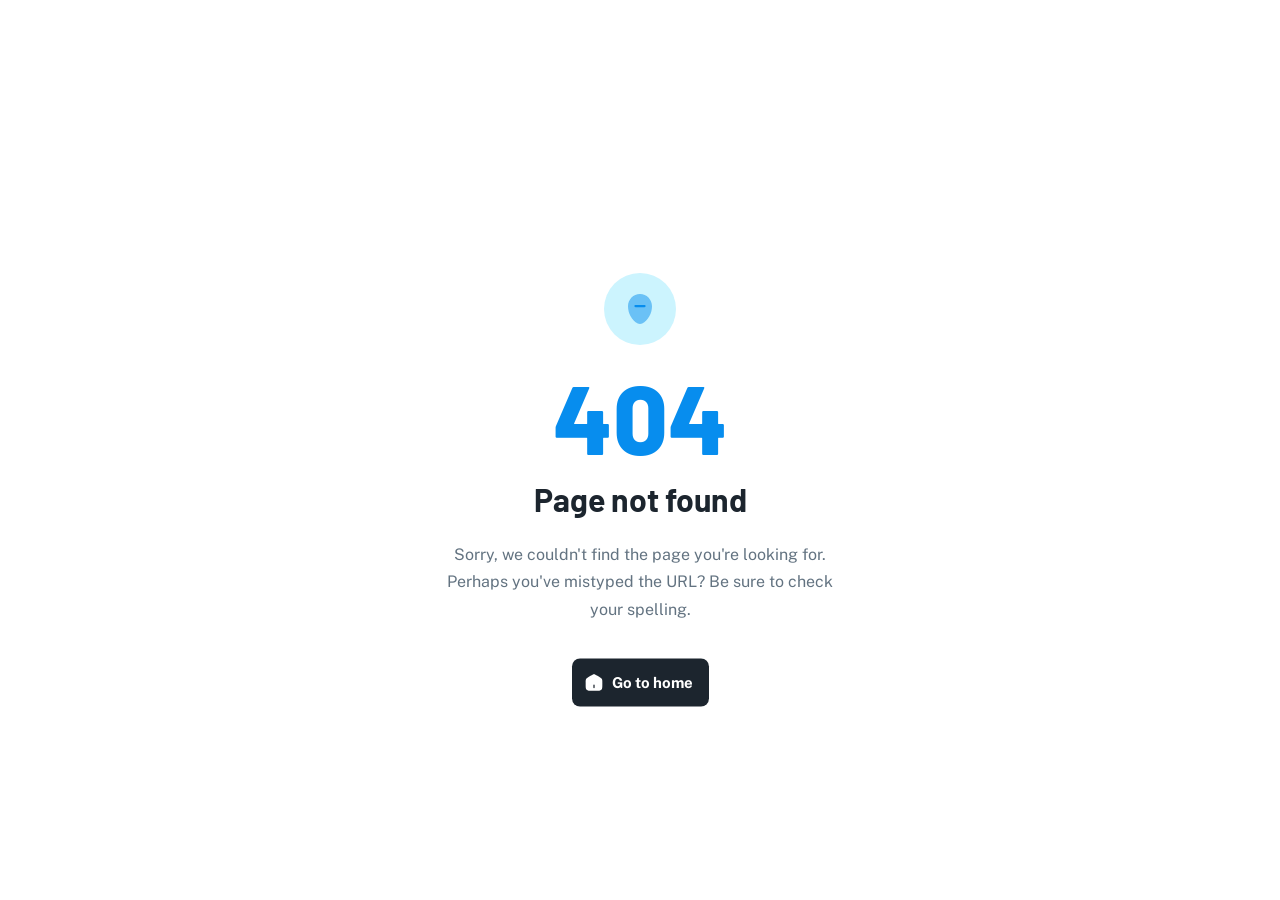
==== commit 25830b45: "Deploy portfolio" ====
--- a/404/index.html
+++ b/404/index.html
@@ -1,4 +1,4 @@
-<!DOCTYPE html><html lang="en" dir="ltr"><head><meta charSet="utf-8"/><meta name="viewport" content="width=device-width, initial-scale=1"/><link rel="stylesheet" href="/_next/static/chunks/0627fn-pt8vxz.css" data-precedence="next"/><link rel="preload" as="script" fetchPriority="low" href="/_next/static/chunks/3mc6dra1m0098.js"/><script src="/_next/static/chunks/2i51e627rllld.js" async=""></script><script src="/_next/static/chunks/3byuobrkyz9bj.js" async=""></script><script src="/_next/static/chunks/0m1xce8r4g0zj.js" async=""></script><script src="/_next/static/chunks/turbopack-1edct6jqrjagn.js" async=""></script><script src="/_next/static/chunks/3mcf_pf513oy7.js" async="" crossorigin=""></script><script src="/_next/static/chunks/42y6c5c4ouv-j.js" async="" crossorigin=""></script><script src="/_next/static/chunks/00liw370i71kf.js" async="" crossorigin=""></script><script src="/_next/static/chunks/2dp-d6590is6x.js" async="" crossorigin=""></script><script src="/_next/static/chunks/1k63333qewf-7.js" async="" crossorigin=""></script><script src="/_next/static/chunks/3gh5hcrfu27t6.js" async="" crossorigin=""></script><script src="/_next/static/chunks/0lp74vo5ang8q.js" async="" crossorigin=""></script><script src="/_next/static/chunks/3km7w1s2x0y85.js" async="" crossorigin=""></script><script src="/_next/static/chunks/1p_-jr2lpnd92.js" async="" crossorigin=""></script><script src="/_next/static/chunks/2u5ssy4p8i0ps.js" async="" crossorigin=""></script><meta name="robots" content="noindex"/><meta name="theme-color" content="#00A76F"/><title>Page not found | Isaac David Zolana</title><meta name="description" content="Software developer and software engineering student focused on full-stack development, cloud, DevOps, and AI."/><link rel="icon" href="/favicon.ico"/><meta name="next-size-adjust" content=""/><script src="/_next/static/chunks/0cz1d0mv5g_q7.js" noModule=""></script><style data-emotion="css-global 1igvmmd">html{-webkit-font-smoothing:antialiased;-moz-osx-font-smoothing:grayscale;box-sizing:border-box;-webkit-text-size-adjust:100%;}*,*::before,*::after{box-sizing:inherit;}strong,b{font-weight:700;}body{margin:0;color:var(--palette-text-primary);font-family:"Public Sans Variable",-apple-system,BlinkMacSystemFont,"Segoe UI",Roboto,"Helvetica Neue",Arial,sans-serif,"Apple Color Emoji","Segoe UI Emoji","Segoe UI Symbol";font-weight:400;font-size:1rem;line-height:1.5;background-color:var(--palette-background-default);}@media print{body{background-color:var(--palette-common-white);}}body::backdrop{background-color:var(--palette-background-default);}html{font-size:16px;}</style><style data-emotion="css-global 15tdw9n">:root{--spacing:8px;--shape-borderRadius:8px;--shadows-0:none;--shadows-1:0px 2px 1px -1px rgba(0,0,0,0.2),0px 1px 1px 0px rgba(0,0,0,0.14),0px 1px 3px 0px rgba(0,0,0,0.12);--shadows-2:0px 3px 1px -2px rgba(0,0,0,0.2),0px 2px 2px 0px rgba(0,0,0,0.14),0px 1px 5px 0px rgba(0,0,0,0.12);--shadows-3:0px 3px 3px -2px rgba(0,0,0,0.2),0px 3px 4px 0px rgba(0,0,0,0.14),0px 1px 8px 0px rgba(0,0,0,0.12);--shadows-4:0px 2px 4px -1px rgba(0,0,0,0.2),0px 4px 5px 0px rgba(0,0,0,0.14),0px 1px 10px 0px rgba(0,0,0,0.12);--shadows-5:0px 3px 5px -1px rgba(0,0,0,0.2),0px 5px 8px 0px rgba(0,0,0,0.14),0px 1px 14px 0px rgba(0,0,0,0.12);--shadows-6:0px 3px 5px -1px rgba(0,0,0,0.2),0px 6px 10px 0px rgba(0,0,0,0.14),0px 1px 18px 0px rgba(0,0,0,0.12);--shadows-7:0px 4px 5px -2px rgba(0,0,0,0.2),0px 7px 10px 1px rgba(0,0,0,0.14),0px 2px 16px 1px rgba(0,0,0,0.12);--shadows-8:0px 5px 5px -3px rgba(0,0,0,0.2),0px 8px 10px 1px rgba(0,0,0,0.14),0px 3px 14px 2px rgba(0,0,0,0.12);--shadows-9:0px 5px 6px -3px rgba(0,0,0,0.2),0px 9px 12px 1px rgba(0,0,0,0.14),0px 3px 16px 2px rgba(0,0,0,0.12);--shadows-10:0px 6px 6px -3px rgba(0,0,0,0.2),0px 10px 14px 1px rgba(0,0,0,0.14),0px 4px 18px 3px rgba(0,0,0,0.12);--shadows-11:0px 6px 7px -4px rgba(0,0,0,0.2),0px 11px 15px 1px rgba(0,0,0,0.14),0px 4px 20px 3px rgba(0,0,0,0.12);--shadows-12:0px 7px 8px -4px rgba(0,0,0,0.2),0px 12px 17px 2px rgba(0,0,0,0.14),0px 5px 22px 4px rgba(0,0,0,0.12);--shadows-13:0px 7px 8px -4px rgba(0,0,0,0.2),0px 13px 19px 2px rgba(0,0,0,0.14),0px 5px 24px 4px rgba(0,0,0,0.12);--shadows-14:0px 7px 9px -4px rgba(0,0,0,0.2),0px 14px 21px 2px rgba(0,0,0,0.14),0px 5px 26px 4px rgba(0,0,0,0.12);--shadows-15:0px 8px 9px -5px rgba(0,0,0,0.2),0px 15px 22px 2px rgba(0,0,0,0.14),0px 6px 28px 5px rgba(0,0,0,0.12);--shadows-16:0px 8px 10px -5px rgba(0,0,0,0.2),0px 16px 24px 2px rgba(0,0,0,0.14),0px 6px 30px 5px rgba(0,0,0,0.12);--shadows-17:0px 8px 11px -5px rgba(0,0,0,0.2),0px 17px 26px 2px rgba(0,0,0,0.14),0px 6px 32px 5px rgba(0,0,0,0.12);--shadows-18:0px 9px 11px -5px rgba(0,0,0,0.2),0px 18px 28px 2px rgba(0,0,0,0.14),0px 7px 34px 6px rgba(0,0,0,0.12);--shadows-19:0px 9px 12px -6px rgba(0,0,0,0.2),0px 19px 29px 2px rgba(0,0,0,0.14),0px 7px 36px 6px rgba(0,0,0,0.12);--shadows-20:0px 10px 13px -6px rgba(0,0,0,0.2),0px 20px 31px 3px rgba(0,0,0,0.14),0px 8px 38px 7px rgba(0,0,0,0.12);--shadows-21:0px 10px 13px -6px rgba(0,0,0,0.2),0px 21px 33px 3px rgba(0,0,0,0.14),0px 8px 40px 7px rgba(0,0,0,0.12);--shadows-22:0px 10px 14px -6px rgba(0,0,0,0.2),0px 22px 35px 3px rgba(0,0,0,0.14),0px 8px 42px 7px rgba(0,0,0,0.12);--shadows-23:0px 11px 14px -7px rgba(0,0,0,0.2),0px 23px 36px 3px rgba(0,0,0,0.14),0px 9px 44px 8px rgba(0,0,0,0.12);--shadows-24:0px 11px 15px -7px rgba(0,0,0,0.2),0px 24px 38px 3px rgba(0,0,0,0.14),0px 9px 46px 8px rgba(0,0,0,0.12);--zIndex-mobileStepper:1000;--zIndex-fab:1050;--zIndex-speedDial:1050;--zIndex-appBar:1100;--zIndex-drawer:1200;--zIndex-modal:1300;--zIndex-snackbar:1400;--zIndex-tooltip:1500;--font-h1:800 2.5rem/1.25 "Barlow",-apple-system,BlinkMacSystemFont,"Segoe UI",Roboto,"Helvetica Neue",Arial,sans-serif,"Apple Color Emoji","Segoe UI Emoji","Segoe UI Symbol";--font-h2:800 2rem/1.3333333333333333 "Barlow",-apple-system,BlinkMacSystemFont,"Segoe UI",Roboto,"Helvetica Neue",Arial,sans-serif,"Apple Color Emoji","Segoe UI Emoji","Segoe UI Symbol";--font-h3:700 1.5rem/1.5 "Barlow",-apple-system,BlinkMacSystemFont,"Segoe UI",Roboto,"Helvetica Neue",Arial,sans-serif,"Apple Color Emoji","Segoe UI Emoji","Segoe UI Symbol";--font-h4:700 1.25rem/1.5 "Public Sans Variable",-apple-system,BlinkMacSystemFont,"Segoe UI",Roboto,"Helvetica Neue",Arial,sans-serif,"Apple Color Emoji","Segoe UI Emoji","Segoe UI Symbol";--font-h5:700 1.125rem/1.5 "Public Sans Variable",-apple-system,BlinkMacSystemFont,"Segoe UI",Roboto,"Helvetica Neue",Arial,sans-serif,"Apple Color Emoji","Segoe UI Emoji","Segoe UI Symbol";--font-h6:600 1.0625rem/1.5555555555555556 "Public Sans Variable",-apple-system,BlinkMacSystemFont,"Segoe UI",Roboto,"Helvetica Neue",Arial,sans-serif,"Apple Color Emoji","Segoe UI Emoji","Segoe UI Symbol";--font-subtitle1:600 1rem/1.5 "Public Sans Variable",-apple-system,BlinkMacSystemFont,"Segoe UI",Roboto,"Helvetica Neue",Arial,sans-serif,"Apple Color Emoji","Segoe UI Emoji","Segoe UI Symbol";--font-subtitle2:600 0.875rem/1.5714285714285714 "Public Sans Variable",-apple-system,BlinkMacSystemFont,"Segoe UI",Roboto,"Helvetica Neue",Arial,sans-serif,"Apple Color Emoji","Segoe UI Emoji","Segoe UI Symbol";--font-body1:400 1rem/1.5 "Public Sans Variable",-apple-system,BlinkMacSystemFont,"Segoe UI",Roboto,"Helvetica Neue",Arial,sans-serif,"Apple Color Emoji","Segoe UI Emoji","Segoe UI Symbol";--font-body2:400 0.875rem/1.5714285714285714 "Public Sans Variable",-apple-system,BlinkMacSystemFont,"Segoe UI",Roboto,"Helvetica Neue",Arial,sans-serif,"Apple Color Emoji","Segoe UI Emoji","Segoe UI Symbol";--font-caption:400 0.75rem/1.5 "Public Sans Variable",-apple-system,BlinkMacSystemFont,"Segoe UI",Roboto,"Helvetica Neue",Arial,sans-serif,"Apple Color Emoji","Segoe UI Emoji","Segoe UI Symbol";--font-overline:700 0.75rem/1.5 "Public Sans Variable",-apple-system,BlinkMacSystemFont,"Segoe UI",Roboto,"Helvetica Neue",Arial,sans-serif,"Apple Color Emoji","Segoe UI Emoji","Segoe UI Symbol";--font-button:700 0.875rem/1.7142857142857142 "Public Sans Variable",-apple-system,BlinkMacSystemFont,"Segoe UI",Roboto,"Helvetica Neue",Arial,sans-serif,"Apple Color Emoji","Segoe UI Emoji","Segoe UI Symbol";--font-inherit:inherit inherit/inherit inherit;}:root,[data-color-scheme="light"]{-webkit-print-color-scheme:light;color-scheme:light;--palette-primary-lighter:#CCF4FE;--palette-primary-light:#68CDF9;--palette-primary-main:#078DEE;--palette-primary-dark:#0351AB;--palette-primary-darker:#012972;--palette-primary-contrastText:#FFFFFF;--palette-primary-lighterChannel:204 244 254;--palette-primary-lightChannel:104 205 249;--palette-primary-mainChannel:7 141 238;--palette-primary-darkChannel:3 81 171;--palette-primary-darkerChannel:1 41 114;--palette-primary-contrastTextChannel:255 255 255;--palette-secondary-lighter:#EFD6FF;--palette-secondary-light:#C684FF;--palette-secondary-main:#8E33FF;--palette-secondary-dark:#5119B7;--palette-secondary-darker:#27097A;--palette-secondary-contrastText:#FFFFFF;--palette-secondary-lighterChannel:239 214 255;--palette-secondary-lightChannel:198 132 255;--palette-secondary-mainChannel:142 51 255;--palette-secondary-darkChannel:81 25 183;--palette-secondary-darkerChannel:39 9 122;--palette-secondary-contrastTextChannel:255 255 255;--palette-info-lighter:#CAFDF5;--palette-info-light:#61F3F3;--palette-info-main:#00B8D9;--palette-info-dark:#006C9C;--palette-info-darker:#003768;--palette-info-contrastText:#FFFFFF;--palette-info-lighterChannel:202 253 245;--palette-info-lightChannel:97 243 243;--palette-info-mainChannel:0 184 217;--palette-info-darkChannel:0 108 156;--palette-info-darkerChannel:0 55 104;--palette-info-contrastTextChannel:255 255 255;--palette-success-lighter:#D3FCD2;--palette-success-light:#77ED8B;--palette-success-main:#22C55E;--palette-success-dark:#118D57;--palette-success-darker:#065E49;--palette-success-contrastText:#ffffff;--palette-success-lighterChannel:211 252 210;--palette-success-lightChannel:119 237 139;--palette-success-mainChannel:34 197 94;--palette-success-darkChannel:17 141 87;--palette-success-darkerChannel:6 94 73;--palette-success-contrastTextChannel:255 255 255;--palette-warning-lighter:#FFF5CC;--palette-warning-light:#FFD666;--palette-warning-main:#FFAB00;--palette-warning-dark:#B76E00;--palette-warning-darker:#7A4100;--palette-warning-contrastText:#1C252E;--palette-warning-lighterChannel:255 245 204;--palette-warning-lightChannel:255 214 102;--palette-warning-mainChannel:255 171 0;--palette-warning-darkChannel:183 110 0;--palette-warning-darkerChannel:122 65 0;--palette-warning-contrastTextChannel:28 37 46;--palette-error-lighter:#FFE9D5;--palette-error-light:#FFAC82;--palette-error-main:#FF5630;--palette-error-dark:#B71D18;--palette-error-darker:#7A0916;--palette-error-contrastText:#FFFFFF;--palette-error-lighterChannel:255 233 213;--palette-error-lightChannel:255 172 130;--palette-error-mainChannel:255 86 48;--palette-error-darkChannel:183 29 24;--palette-error-darkerChannel:122 9 22;--palette-error-contrastTextChannel:255 255 255;--palette-common-black:#000000;--palette-common-white:#FFFFFF;--palette-common-blackChannel:0 0 0;--palette-common-whiteChannel:255 255 255;--palette-common-background:#fff;--palette-common-onBackground:#000;--palette-common-backgroundChannel:255 255 255;--palette-common-onBackgroundChannel:0 0 0;--palette-grey-50:#FCFDFD;--palette-grey-100:#F9FAFB;--palette-grey-200:#F4F6F8;--palette-grey-300:#DFE3E8;--palette-grey-400:#C4CDD5;--palette-grey-500:#919EAB;--palette-grey-600:#637381;--palette-grey-700:#454F5B;--palette-grey-800:#1C252E;--palette-grey-900:#141A21;--palette-grey-50Channel:252 253 253;--palette-grey-100Channel:249 250 251;--palette-grey-200Channel:244 246 248;--palette-grey-300Channel:223 227 232;--palette-grey-400Channel:196 205 213;--palette-grey-500Channel:145 158 171;--palette-grey-600Channel:99 115 129;--palette-grey-700Channel:69 79 91;--palette-grey-800Channel:28 37 46;--palette-grey-900Channel:20 26 33;--palette-grey-A100:#f5f5f5;--palette-grey-A200:#eeeeee;--palette-grey-A400:#bdbdbd;--palette-grey-A700:#616161;--palette-divider:rgba(145 158 171 / 20%);--palette-TableCell-border:rgba(145 158 171 / 20%);--palette-shared-inputUnderline:rgba(145 158 171 / 32%);--palette-shared-inputOutlined:rgba(145 158 171 / 20%);--palette-shared-paperOutlined:rgba(145 158 171 / 16%);--palette-shared-buttonOutlined:rgba(145 158 171 / 32%);--palette-text-primary:#1C252E;--palette-text-secondary:#637381;--palette-text-disabled:#919EAB;--palette-text-primaryChannel:28 37 46;--palette-text-secondaryChannel:99 115 129;--palette-text-disabledChannel:145 158 171;--palette-background-paper:#FFFFFF;--palette-background-default:#FFFFFF;--palette-background-neutral:#F4F6F8;--palette-background-paperChannel:255 255 255;--palette-background-defaultChannel:255 255 255;--palette-background-neutralChannel:244 246 248;--palette-action-active:#637381;--palette-action-hover:rgba(145 158 171 / 8%);--palette-action-selected:rgba(145 158 171 / 16%);--palette-action-focus:rgba(145 158 171 / 24%);--palette-action-disabled:rgba(145 158 171 / 80%);--palette-action-disabledBackground:rgba(145 158 171 / 24%);--palette-action-hoverOpacity:0.08;--palette-action-selectedOpacity:0.08;--palette-action-focusOpacity:0.12;--palette-action-activatedOpacity:0.12;--palette-action-disabledOpacity:0.48;--palette-action-activeChannel:99 115 129;--palette-action-selectedChannel:145;--palette-Alert-errorColor:rgb(102, 68, 52);--palette-Alert-infoColor:rgb(38, 97, 97);--palette-Alert-successColor:rgb(47, 94, 55);--palette-Alert-warningColor:rgb(102, 85, 40);--palette-Alert-errorFilledBg:var(--palette-error-main, #FF5630);--palette-Alert-infoFilledBg:var(--palette-info-main, #00B8D9);--palette-Alert-successFilledBg:var(--palette-success-main, #22C55E);--palette-Alert-warningFilledBg:var(--palette-warning-main, #FFAB00);--palette-Alert-errorFilledColor:#fff;--palette-Alert-infoFilledColor:rgba(0, 0, 0, 0.87);--palette-Alert-successFilledColor:rgba(0, 0, 0, 0.87);--palette-Alert-warningFilledColor:rgba(0, 0, 0, 0.87);--palette-Alert-errorStandardBg:rgb(255, 246, 242);--palette-Alert-infoStandardBg:rgb(239, 253, 253);--palette-Alert-successStandardBg:rgb(241, 253, 243);--palette-Alert-warningStandardBg:rgb(255, 250, 239);--palette-Alert-errorIconColor:var(--palette-error-main, #FF5630);--palette-Alert-infoIconColor:var(--palette-info-main, #00B8D9);--palette-Alert-successIconColor:var(--palette-success-main, #22C55E);--palette-Alert-warningIconColor:var(--palette-warning-main, #FFAB00);--palette-AppBar-defaultBg:var(--palette-grey-100, #F9FAFB);--palette-Avatar-defaultBg:var(--palette-grey-400, #C4CDD5);--palette-Button-inheritContainedBg:var(--palette-grey-300, #DFE3E8);--palette-Button-inheritContainedHoverBg:var(--palette-grey-A100, #f5f5f5);--palette-Chip-defaultBorder:var(--palette-grey-400, #C4CDD5);--palette-Chip-defaultAvatarColor:var(--palette-grey-700, #454F5B);--palette-Chip-defaultIconColor:var(--palette-grey-700, #454F5B);--palette-FilledInput-bg:rgba(0, 0, 0, 0.06);--palette-FilledInput-hoverBg:rgba(0, 0, 0, 0.09);--palette-FilledInput-disabledBg:rgba(0, 0, 0, 0.12);--palette-LinearProgress-primaryBg:rgb(160, 211, 248);--palette-LinearProgress-secondaryBg:rgb(212, 177, 255);--palette-LinearProgress-errorBg:rgb(255, 190, 176);--palette-LinearProgress-infoBg:rgb(158, 228, 240);--palette-LinearProgress-successBg:rgb(171, 232, 193);--palette-LinearProgress-warningBg:rgb(255, 223, 158);--palette-Skeleton-bg:rgba(var(--palette-text-primaryChannel, 28 37 46) / 0.11);--palette-Slider-primaryTrack:rgb(160, 211, 248);--palette-Slider-secondaryTrack:rgb(212, 177, 255);--palette-Slider-errorTrack:rgb(255, 190, 176);--palette-Slider-infoTrack:rgb(158, 228, 240);--palette-Slider-successTrack:rgb(171, 232, 193);--palette-Slider-warningTrack:rgb(255, 223, 158);--palette-SnackbarContent-bg:rgb(50, 50, 50);--palette-SnackbarContent-color:#fff;--palette-SpeedDialAction-fabHoverBg:rgb(216, 216, 216);--palette-StepConnector-border:var(--palette-grey-400, #C4CDD5);--palette-StepContent-border:var(--palette-grey-400, #C4CDD5);--palette-Switch-defaultColor:var(--palette-common-white, #FFFFFF);--palette-Switch-defaultDisabledColor:var(--palette-grey-100, #F9FAFB);--palette-Switch-primaryDisabledColor:rgb(160, 211, 248);--palette-Switch-secondaryDisabledColor:rgb(212, 177, 255);--palette-Switch-errorDisabledColor:rgb(255, 190, 176);--palette-Switch-infoDisabledColor:rgb(158, 228, 240);--palette-Switch-successDisabledColor:rgb(171, 232, 193);--palette-Switch-warningDisabledColor:rgb(255, 223, 158);--palette-Tooltip-bg:rgba(69, 79, 91, 0.92);--palette-dividerChannel:145;--shadows-0:none;--shadows-1:0px 2px 1px -1px rgba(145 158 171 / 20%),0px 1px 1px 0px rgba(145 158 171 / 14%),0px 1px 3px 0px rgba(145 158 171 / 12%);--shadows-2:0px 3px 1px -2px rgba(145 158 171 / 20%),0px 2px 2px 0px rgba(145 158 171 / 14%),0px 1px 5px 0px rgba(145 158 171 / 12%);--shadows-3:0px 3px 3px -2px rgba(145 158 171 / 20%),0px 3px 4px 0px rgba(145 158 171 / 14%),0px 1px 8px 0px rgba(145 158 171 / 12%);--shadows-4:0px 2px 4px -1px rgba(145 158 171 / 20%),0px 4px 5px 0px rgba(145 158 171 / 14%),0px 1px 10px 0px rgba(145 158 171 / 12%);--shadows-5:0px 3px 5px -1px rgba(145 158 171 / 20%),0px 5px 8px 0px rgba(145 158 171 / 14%),0px 1px 14px 0px rgba(145 158 171 / 12%);--shadows-6:0px 3px 5px -1px rgba(145 158 171 / 20%),0px 6px 10px 0px rgba(145 158 171 / 14%),0px 1px 18px 0px rgba(145 158 171 / 12%);--shadows-7:0px 4px 5px -2px rgba(145 158 171 / 20%),0px 7px 10px 1px rgba(145 158 171 / 14%),0px 2px 16px 1px rgba(145 158 171 / 12%);--shadows-8:0px 5px 5px -3px rgba(145 158 171 / 20%),0px 8px 10px 1px rgba(145 158 171 / 14%),0px 3px 14px 2px rgba(145 158 171 / 12%);--shadows-9:0px 5px 6px -3px rgba(145 158 171 / 20%),0px 9px 12px 1px rgba(145 158 171 / 14%),0px 3px 16px 2px rgba(145 158 171 / 12%);--shadows-10:0px 6px 6px -3px rgba(145 158 171 / 20%),0px 10px 14px 1px rgba(145 158 171 / 14%),0px 4px 18px 3px rgba(145 158 171 / 12%);--shadows-11:0px 6px 7px -4px rgba(145 158 171 / 20%),0px 11px 15px 1px rgba(145 158 171 / 14%),0px 4px 20px 3px rgba(145 158 171 / 12%);--shadows-12:0px 7px 8px -4px rgba(145 158 171 / 20%),0px 12px 17px 2px rgba(145 158 171 / 14%),0px 5px 22px 4px rgba(145 158 171 / 12%);--shadows-13:0px 7px 8px -4px rgba(145 158 171 / 20%),0px 13px 19px 2px rgba(145 158 171 / 14%),0px 5px 24px 4px rgba(145 158 171 / 12%);--shadows-14:0px 7px 9px -4px rgba(145 158 171 / 20%),0px 14px 21px 2px rgba(145 158 171 / 14%),0px 5px 26px 4px rgba(145 158 171 / 12%);--shadows-15:0px 8px 9px -5px rgba(145 158 171 / 20%),0px 15px 22px 2px rgba(145 158 171 / 14%),0px 6px 28px 5px rgba(145 158 171 / 12%);--shadows-16:0px 8px 10px -5px rgba(145 158 171 / 20%),0px 16px 24px 2px rgba(145 158 171 / 14%),0px 6px 30px 5px rgba(145 158 171 / 12%);--shadows-17:0px 8px 11px -5px rgba(145 158 171 / 20%),0px 17px 26px 2px rgba(145 158 171 / 14%),0px 6px 32px 5px rgba(145 158 171 / 12%);--shadows-18:0px 9px 11px -5px rgba(145 158 171 / 20%),0px 18px 28px 2px rgba(145 158 171 / 14%),0px 7px 34px 6px rgba(145 158 171 / 12%);--shadows-19:0px 9px 12px -6px rgba(145 158 171 / 20%),0px 19px 29px 2px rgba(145 158 171 / 14%),0px 7px 36px 6px rgba(145 158 171 / 12%);--shadows-20:0px 10px 13px -6px rgba(145 158 171 / 20%),0px 20px 31px 3px rgba(145 158 171 / 14%),0px 8px 38px 7px rgba(145 158 171 / 12%);--shadows-21:0px 10px 13px -6px rgba(145 158 171 / 20%),0px 21px 33px 3px rgba(145 158 171 / 14%),0px 8px 40px 7px rgba(145 158 171 / 12%);--shadows-22:0px 10px 14px -6px rgba(145 158 171 / 20%),0px 22px 35px 3px rgba(145 158 171 / 14%),0px 8px 42px 7px rgba(145 158 171 / 12%);--shadows-23:0px 11px 14px -7px rgba(145 158 171 / 20%),0px 23px 36px 3px rgba(145 158 171 / 14%),0px 9px 44px 8px rgba(145 158 171 / 12%);--shadows-24:0px 11px 15px -7px rgba(145 158 171 / 20%),0px 24px 38px 3px rgba(145 158 171 / 14%),0px 9px 46px 8px rgba(145 158 171 / 12%);--customShadows-z1:0 1px 2px 0 rgba(145 158 171 / 16%);--customShadows-z4:0 4px 8px 0 rgba(145 158 171 / 16%);--customShadows-z8:0 8px 16px 0 rgba(145 158 171 / 16%);--customShadows-z12:0 12px 24px -4px rgba(145 158 171 / 16%);--customShadows-z16:0 16px 32px -4px rgba(145 158 171 / 16%);--customShadows-z20:0 20px 40px -4px rgba(145 158 171 / 16%);--customShadows-z24:0 24px 48px 0 rgba(145 158 171 / 16%);--customShadows-dialog:-40px 40px 80px -8px rgba(0 0 0 / 24%);--customShadows-card:0 0 2px 0 rgba(145 158 171 / 20%),0 12px 24px -4px rgba(145 158 171 / 12%);--customShadows-dropdown:0 0 2px 0 rgba(145 158 171 / 24%),-20px 20px 40px -4px rgba(145 158 171 / 24%);--customShadows-primary:0 8px 16px 0 rgba(7 141 238 / 24%);--customShadows-secondary:0 8px 16px 0 rgba(142 51 255 / 24%);--customShadows-info:0 8px 16px 0 rgba(0 184 217 / 24%);--customShadows-success:0 8px 16px 0 rgba(34 197 94 / 24%);--customShadows-warning:0 8px 16px 0 rgba(255 171 0 / 24%);--customShadows-error:0 8px 16px 0 rgba(255 86 48 / 24%);--opacity-inputPlaceholder:1;--opacity-inputUnderline:0.32;--opacity-switchTrackDisabled:0.48;--opacity-switchTrack:1;--opacity-filled-commonHoverBg:0.72;--opacity-outlined-border:0.48;--opacity-soft-bg:0.16;--opacity-soft-hoverBg:0.32;--opacity-soft-commonBg:0.08;--opacity-soft-commonHoverBg:0.16;--opacity-soft-border:0.24;}[data-color-scheme="dark"]{-webkit-print-color-scheme:dark;color-scheme:dark;--palette-common-black:#000000;--palette-common-white:#FFFFFF;--palette-common-blackChannel:0 0 0;--palette-common-whiteChannel:255 255 255;--palette-common-background:#000;--palette-common-onBackground:#fff;--palette-common-backgroundChannel:0 0 0;--palette-common-onBackgroundChannel:255 255 255;--palette-primary-lighter:#CCF4FE;--palette-primary-light:#68CDF9;--palette-primary-main:#078DEE;--palette-primary-dark:#0351AB;--palette-primary-darker:#012972;--palette-primary-contrastText:#FFFFFF;--palette-primary-lighterChannel:204 244 254;--palette-primary-lightChannel:104 205 249;--palette-primary-mainChannel:7 141 238;--palette-primary-darkChannel:3 81 171;--palette-primary-darkerChannel:1 41 114;--palette-primary-contrastTextChannel:255 255 255;--palette-secondary-lighter:#EFD6FF;--palette-secondary-light:#C684FF;--palette-secondary-main:#8E33FF;--palette-secondary-dark:#5119B7;--palette-secondary-darker:#27097A;--palette-secondary-contrastText:#FFFFFF;--palette-secondary-lighterChannel:239 214 255;--palette-secondary-lightChannel:198 132 255;--palette-secondary-mainChannel:142 51 255;--palette-secondary-darkChannel:81 25 183;--palette-secondary-darkerChannel:39 9 122;--palette-secondary-contrastTextChannel:255 255 255;--palette-error-lighter:#FFE9D5;--palette-error-light:#FFAC82;--palette-error-main:#FF5630;--palette-error-dark:#B71D18;--palette-error-darker:#7A0916;--palette-error-contrastText:#FFFFFF;--palette-error-lighterChannel:255 233 213;--palette-error-lightChannel:255 172 130;--palette-error-mainChannel:255 86 48;--palette-error-darkChannel:183 29 24;--palette-error-darkerChannel:122 9 22;--palette-error-contrastTextChannel:255 255 255;--palette-warning-lighter:#FFF5CC;--palette-warning-light:#FFD666;--palette-warning-main:#FFAB00;--palette-warning-dark:#B76E00;--palette-warning-darker:#7A4100;--palette-warning-contrastText:#1C252E;--palette-warning-lighterChannel:255 245 204;--palette-warning-lightChannel:255 214 102;--palette-warning-mainChannel:255 171 0;--palette-warning-darkChannel:183 110 0;--palette-warning-darkerChannel:122 65 0;--palette-warning-contrastTextChannel:28 37 46;--palette-info-lighter:#CAFDF5;--palette-info-light:#61F3F3;--palette-info-main:#00B8D9;--palette-info-dark:#006C9C;--palette-info-darker:#003768;--palette-info-contrastText:#FFFFFF;--palette-info-lighterChannel:202 253 245;--palette-info-lightChannel:97 243 243;--palette-info-mainChannel:0 184 217;--palette-info-darkChannel:0 108 156;--palette-info-darkerChannel:0 55 104;--palette-info-contrastTextChannel:255 255 255;--palette-success-lighter:#D3FCD2;--palette-success-light:#77ED8B;--palette-success-main:#22C55E;--palette-success-dark:#118D57;--palette-success-darker:#065E49;--palette-success-contrastText:#ffffff;--palette-success-lighterChannel:211 252 210;--palette-success-lightChannel:119 237 139;--palette-success-mainChannel:34 197 94;--palette-success-darkChannel:17 141 87;--palette-success-darkerChannel:6 94 73;--palette-success-contrastTextChannel:255 255 255;--palette-grey-50:#FCFDFD;--palette-grey-100:#F9FAFB;--palette-grey-200:#F4F6F8;--palette-grey-300:#DFE3E8;--palette-grey-400:#C4CDD5;--palette-grey-500:#919EAB;--palette-grey-600:#637381;--palette-grey-700:#454F5B;--palette-grey-800:#1C252E;--palette-grey-900:#141A21;--palette-grey-A100:#f5f5f5;--palette-grey-A200:#eeeeee;--palette-grey-A400:#bdbdbd;--palette-grey-A700:#616161;--palette-grey-50Channel:252 253 253;--palette-grey-100Channel:249 250 251;--palette-grey-200Channel:244 246 248;--palette-grey-300Channel:223 227 232;--palette-grey-400Channel:196 205 213;--palette-grey-500Channel:145 158 171;--palette-grey-600Channel:99 115 129;--palette-grey-700Channel:69 79 91;--palette-grey-800Channel:28 37 46;--palette-grey-900Channel:20 26 33;--palette-text-primary:#FFFFFF;--palette-text-secondary:#919EAB;--palette-text-disabled:#637381;--palette-text-icon:rgba(255, 255, 255, 0.5);--palette-text-primaryChannel:255 255 255;--palette-text-secondaryChannel:145 158 171;--palette-text-disabledChannel:99 115 129;--palette-divider:rgba(145 158 171 / 20%);--palette-background-paper:#1C252E;--palette-background-default:#141A21;--palette-background-neutral:#28323D;--palette-background-paperChannel:28 37 46;--palette-background-defaultChannel:20 26 33;--palette-background-neutralChannel:40 50 61;--palette-action-active:#919EAB;--palette-action-hover:rgba(145 158 171 / 8%);--palette-action-hoverOpacity:0.08;--palette-action-selected:rgba(145 158 171 / 16%);--palette-action-selectedOpacity:0.08;--palette-action-disabled:rgba(145 158 171 / 80%);--palette-action-disabledBackground:rgba(145 158 171 / 24%);--palette-action-disabledOpacity:0.48;--palette-action-focus:rgba(145 158 171 / 24%);--palette-action-focusOpacity:0.12;--palette-action-activatedOpacity:0.12;--palette-action-activeChannel:145 158 171;--palette-action-selectedChannel:145;--palette-TableCell-border:rgba(145 158 171 / 20%);--palette-shared-inputUnderline:rgba(145 158 171 / 32%);--palette-shared-inputOutlined:rgba(145 158 171 / 20%);--palette-shared-paperOutlined:rgba(145 158 171 / 16%);--palette-shared-buttonOutlined:rgba(145 158 171 / 32%);--palette-Alert-errorColor:rgb(255, 221, 205);--palette-Alert-infoColor:rgb(191, 250, 250);--palette-Alert-successColor:rgb(200, 247, 208);--palette-Alert-warningColor:rgb(255, 238, 193);--palette-Alert-errorFilledBg:var(--palette-error-dark, #B71D18);--palette-Alert-infoFilledBg:var(--palette-info-dark, #006C9C);--palette-Alert-successFilledBg:var(--palette-success-dark, #118D57);--palette-Alert-warningFilledBg:var(--palette-warning-dark, #B76E00);--palette-Alert-errorFilledColor:#fff;--palette-Alert-infoFilledColor:#fff;--palette-Alert-successFilledColor:#fff;--palette-Alert-warningFilledColor:#fff;--palette-Alert-errorStandardBg:rgb(25, 17, 12);--palette-Alert-infoStandardBg:rgb(9, 24, 24);--palette-Alert-successStandardBg:rgb(11, 23, 13);--palette-Alert-warningStandardBg:rgb(25, 21, 10);--palette-Alert-errorIconColor:var(--palette-error-main, #FF5630);--palette-Alert-infoIconColor:var(--palette-info-main, #00B8D9);--palette-Alert-successIconColor:var(--palette-success-main, #22C55E);--palette-Alert-warningIconColor:var(--palette-warning-main, #FFAB00);--palette-AppBar-defaultBg:var(--palette-grey-900, #141A21);--palette-AppBar-darkBg:var(--palette-background-paper, #1C252E);--palette-AppBar-darkColor:var(--palette-text-primary, #FFFFFF);--palette-Avatar-defaultBg:var(--palette-grey-600, #637381);--palette-Button-inheritContainedBg:var(--palette-grey-800, #1C252E);--palette-Button-inheritContainedHoverBg:var(--palette-grey-700, #454F5B);--palette-Chip-defaultBorder:var(--palette-grey-700, #454F5B);--palette-Chip-defaultAvatarColor:var(--palette-grey-300, #DFE3E8);--palette-Chip-defaultIconColor:var(--palette-grey-300, #DFE3E8);--palette-FilledInput-bg:rgba(255, 255, 255, 0.09);--palette-FilledInput-hoverBg:rgba(255, 255, 255, 0.13);--palette-FilledInput-disabledBg:rgba(255, 255, 255, 0.12);--palette-LinearProgress-primaryBg:rgb(3, 70, 119);--palette-LinearProgress-secondaryBg:rgb(71, 25, 127);--palette-LinearProgress-errorBg:rgb(127, 43, 24);--palette-LinearProgress-infoBg:rgb(0, 92, 108);--palette-LinearProgress-successBg:rgb(17, 98, 47);--palette-LinearProgress-warningBg:rgb(127, 85, 0);--palette-Skeleton-bg:rgba(var(--palette-text-primaryChannel, 255 255 255) / 0.13);--palette-Slider-primaryTrack:rgb(3, 70, 119);--palette-Slider-secondaryTrack:rgb(71, 25, 127);--palette-Slider-errorTrack:rgb(127, 43, 24);--palette-Slider-infoTrack:rgb(0, 92, 108);--palette-Slider-successTrack:rgb(17, 98, 47);--palette-Slider-warningTrack:rgb(127, 85, 0);--palette-SnackbarContent-bg:rgb(250, 250, 250);--palette-SnackbarContent-color:rgba(0, 0, 0, 0.87);--palette-SpeedDialAction-fabHoverBg:rgb(62, 69, 77);--palette-StepConnector-border:var(--palette-grey-600, #637381);--palette-StepContent-border:var(--palette-grey-600, #637381);--palette-Switch-defaultColor:var(--palette-grey-300, #DFE3E8);--palette-Switch-defaultDisabledColor:var(--palette-grey-600, #637381);--palette-Switch-primaryDisabledColor:rgb(3, 63, 107);--palette-Switch-secondaryDisabledColor:rgb(63, 22, 114);--palette-Switch-errorDisabledColor:rgb(114, 38, 21);--palette-Switch-infoDisabledColor:rgb(0, 82, 97);--palette-Switch-successDisabledColor:rgb(15, 88, 42);--palette-Switch-warningDisabledColor:rgb(114, 76, 0);--palette-Tooltip-bg:rgba(69, 79, 91, 0.92);--palette-dividerChannel:145;--opacity-inputPlaceholder:1;--opacity-inputUnderline:0.32;--opacity-switchTrackDisabled:0.48;--opacity-switchTrack:1;--opacity-filled-commonHoverBg:0.72;--opacity-outlined-border:0.48;--opacity-soft-bg:0.16;--opacity-soft-hoverBg:0.32;--opacity-soft-commonBg:0.08;--opacity-soft-commonHoverBg:0.16;--opacity-soft-border:0.24;--overlays-0:none;--overlays-1:linear-gradient(rgba(255 255 255 / 0.051), rgba(255 255 255 / 0.051));--overlays-2:linear-gradient(rgba(255 255 255 / 0.069), rgba(255 255 255 / 0.069));--overlays-3:linear-gradient(rgba(255 255 255 / 0.082), rgba(255 255 255 / 0.082));--overlays-4:linear-gradient(rgba(255 255 255 / 0.092), rgba(255 255 255 / 0.092));--overlays-5:linear-gradient(rgba(255 255 255 / 0.101), rgba(255 255 255 / 0.101));--overlays-6:linear-gradient(rgba(255 255 255 / 0.108), rgba(255 255 255 / 0.108));--overlays-7:linear-gradient(rgba(255 255 255 / 0.114), rgba(255 255 255 / 0.114));--overlays-8:linear-gradient(rgba(255 255 255 / 0.119), rgba(255 255 255 / 0.119));--overlays-9:linear-gradient(rgba(255 255 255 / 0.124), rgba(255 255 255 / 0.124));--overlays-10:linear-gradient(rgba(255 255 255 / 0.128), rgba(255 255 255 / 0.128));--overlays-11:linear-gradient(rgba(255 255 255 / 0.132), rgba(255 255 255 / 0.132));--overlays-12:linear-gradient(rgba(255 255 255 / 0.135), rgba(255 255 255 / 0.135));--overlays-13:linear-gradient(rgba(255 255 255 / 0.139), rgba(255 255 255 / 0.139));--overlays-14:linear-gradient(rgba(255 255 255 / 0.142), rgba(255 255 255 / 0.142));--overlays-15:linear-gradient(rgba(255 255 255 / 0.145), rgba(255 255 255 / 0.145));--overlays-16:linear-gradient(rgba(255 255 255 / 0.147), rgba(255 255 255 / 0.147));--overlays-17:linear-gradient(rgba(255 255 255 / 0.15), rgba(255 255 255 / 0.15));--overlays-18:linear-gradient(rgba(255 255 255 / 0.152), rgba(255 255 255 / 0.152));--overlays-19:linear-gradient(rgba(255 255 255 / 0.155), rgba(255 255 255 / 0.155));--overlays-20:linear-gradient(rgba(255 255 255 / 0.157), rgba(255 255 255 / 0.157));--overlays-21:linear-gradient(rgba(255 255 255 / 0.159), rgba(255 255 255 / 0.159));--overlays-22:linear-gradient(rgba(255 255 255 / 0.161), rgba(255 255 255 / 0.161));--overlays-23:linear-gradient(rgba(255 255 255 / 0.163), rgba(255 255 255 / 0.163));--overlays-24:linear-gradient(rgba(255 255 255 / 0.165), rgba(255 255 255 / 0.165));--shadows-0:none;--shadows-1:0px 2px 1px -1px rgba(0 0 0 / 20%),0px 1px 1px 0px rgba(0 0 0 / 14%),0px 1px 3px 0px rgba(0 0 0 / 12%);--shadows-2:0px 3px 1px -2px rgba(0 0 0 / 20%),0px 2px 2px 0px rgba(0 0 0 / 14%),0px 1px 5px 0px rgba(0 0 0 / 12%);--shadows-3:0px 3px 3px -2px rgba(0 0 0 / 20%),0px 3px 4px 0px rgba(0 0 0 / 14%),0px 1px 8px 0px rgba(0 0 0 / 12%);--shadows-4:0px 2px 4px -1px rgba(0 0 0 / 20%),0px 4px 5px 0px rgba(0 0 0 / 14%),0px 1px 10px 0px rgba(0 0 0 / 12%);--shadows-5:0px 3px 5px -1px rgba(0 0 0 / 20%),0px 5px 8px 0px rgba(0 0 0 / 14%),0px 1px 14px 0px rgba(0 0 0 / 12%);--shadows-6:0px 3px 5px -1px rgba(0 0 0 / 20%),0px 6px 10px 0px rgba(0 0 0 / 14%),0px 1px 18px 0px rgba(0 0 0 / 12%);--shadows-7:0px 4px 5px -2px rgba(0 0 0 / 20%),0px 7px 10px 1px rgba(0 0 0 / 14%),0px 2px 16px 1px rgba(0 0 0 / 12%);--shadows-8:0px 5px 5px -3px rgba(0 0 0 / 20%),0px 8px 10px 1px rgba(0 0 0 / 14%),0px 3px 14px 2px rgba(0 0 0 / 12%);--shadows-9:0px 5px 6px -3px rgba(0 0 0 / 20%),0px 9px 12px 1px rgba(0 0 0 / 14%),0px 3px 16px 2px rgba(0 0 0 / 12%);--shadows-10:0px 6px 6px -3px rgba(0 0 0 / 20%),0px 10px 14px 1px rgba(0 0 0 / 14%),0px 4px 18px 3px rgba(0 0 0 / 12%);--shadows-11:0px 6px 7px -4px rgba(0 0 0 / 20%),0px 11px 15px 1px rgba(0 0 0 / 14%),0px 4px 20px 3px rgba(0 0 0 / 12%);--shadows-12:0px 7px 8px -4px rgba(0 0 0 / 20%),0px 12px 17px 2px rgba(0 0 0 / 14%),0px 5px 22px 4px rgba(0 0 0 / 12%);--shadows-13:0px 7px 8px -4px rgba(0 0 0 / 20%),0px 13px 19px 2px rgba(0 0 0 / 14%),0px 5px 24px 4px rgba(0 0 0 / 12%);--shadows-14:0px 7px 9px -4px rgba(0 0 0 / 20%),0px 14px 21px 2px rgba(0 0 0 / 14%),0px 5px 26px 4px rgba(0 0 0 / 12%);--shadows-15:0px 8px 9px -5px rgba(0 0 0 / 20%),0px 15px 22px 2px rgba(0 0 0 / 14%),0px 6px 28px 5px rgba(0 0 0 / 12%);--shadows-16:0px 8px 10px -5px rgba(0 0 0 / 20%),0px 16px 24px 2px rgba(0 0 0 / 14%),0px 6px 30px 5px rgba(0 0 0 / 12%);--shadows-17:0px 8px 11px -5px rgba(0 0 0 / 20%),0px 17px 26px 2px rgba(0 0 0 / 14%),0px 6px 32px 5px rgba(0 0 0 / 12%);--shadows-18:0px 9px 11px -5px rgba(0 0 0 / 20%),0px 18px 28px 2px rgba(0 0 0 / 14%),0px 7px 34px 6px rgba(0 0 0 / 12%);--shadows-19:0px 9px 12px -6px rgba(0 0 0 / 20%),0px 19px 29px 2px rgba(0 0 0 / 14%),0px 7px 36px 6px rgba(0 0 0 / 12%);--shadows-20:0px 10px 13px -6px rgba(0 0 0 / 20%),0px 20px 31px 3px rgba(0 0 0 / 14%),0px 8px 38px 7px rgba(0 0 0 / 12%);--shadows-21:0px 10px 13px -6px rgba(0 0 0 / 20%),0px 21px 33px 3px rgba(0 0 0 / 14%),0px 8px 40px 7px rgba(0 0 0 / 12%);--shadows-22:0px 10px 14px -6px rgba(0 0 0 / 20%),0px 22px 35px 3px rgba(0 0 0 / 14%),0px 8px 42px 7px rgba(0 0 0 / 12%);--shadows-23:0px 11px 14px -7px rgba(0 0 0 / 20%),0px 23px 36px 3px rgba(0 0 0 / 14%),0px 9px 44px 8px rgba(0 0 0 / 12%);--shadows-24:0px 11px 15px -7px rgba(0 0 0 / 20%),0px 24px 38px 3px rgba(0 0 0 / 14%),0px 9px 46px 8px rgba(0 0 0 / 12%);--customShadows-z1:0 1px 2px 0 rgba(0 0 0 / 16%);--customShadows-z4:0 4px 8px 0 rgba(0 0 0 / 16%);--customShadows-z8:0 8px 16px 0 rgba(0 0 0 / 16%);--customShadows-z12:0 12px 24px -4px rgba(0 0 0 / 16%);--customShadows-z16:0 16px 32px -4px rgba(0 0 0 / 16%);--customShadows-z20:0 20px 40px -4px rgba(0 0 0 / 16%);--customShadows-z24:0 24px 48px 0 rgba(0 0 0 / 16%);--customShadows-dialog:-40px 40px 80px -8px rgba(0 0 0 / 24%);--customShadows-card:0 0 2px 0 rgba(0 0 0 / 20%),0 12px 24px -4px rgba(0 0 0 / 12%);--customShadows-dropdown:0 0 2px 0 rgba(0 0 0 / 24%),-20px 20px 40px -4px rgba(0 0 0 / 24%);--customShadows-primary:0 8px 16px 0 rgba(7 141 238 / 24%);--customShadows-secondary:0 8px 16px 0 rgba(142 51 255 / 24%);--customShadows-info:0 8px 16px 0 rgba(0 184 217 / 24%);--customShadows-success:0 8px 16px 0 rgba(34 197 94 / 24%);--customShadows-warning:0 8px 16px 0 rgba(255 171 0 / 24%);--customShadows-error:0 8px 16px 0 rgba(255 86 48 / 24%);}</style><style data-emotion="css-global 1izb8kj">body{--layout-nav-zIndex:1201;--layout-nav-mobile-width:288px;--layout-header-blur:8px;--layout-header-zIndex:1101;--layout-header-mobile-height:64px;--layout-header-desktop-height:72px;--layout-simple-content-compact-width:448px;}</style><style data-emotion="css lcs3gc 0 15a5m4w obsu2q 11avmkz 1teidvn 1lquw9y mxmcl7 3nvmy0 7lewpn luesgf 1lhp5ua 11myys6 ovz92t 17kxev3 187jun7 11m6g5w 1ykhy05 1y8jold 19gbo7k j2as55 eadae1">.css-lcs3gc{z-index:var(--zIndex-drawer);}.css-15a5m4w{z-index:var(--layout-header-zIndex);}.css-15a5m4w::before{-webkit-backdrop-filter:blur(6px);backdrop-filter:blur(6px);-webkit-backdrop-filter:blur(6px);background-color:rgba(var(--palette-background-defaultChannel) / 80%);opacity:0;content:"";visibility:hidden;position:absolute;-webkit-transition:opacity 200ms cubic-bezier(0.4, 0, 0.2, 1) 0ms,visibility 200ms cubic-bezier(0.4, 0, 0.2, 1) 0ms;transition:opacity 200ms cubic-bezier(0.4, 0, 0.2, 1) 0ms,visibility 200ms cubic-bezier(0.4, 0, 0.2, 1) 0ms;top:0;left:0;width:100%;height:100%;z-index:-1;}.css-15a5m4w::after{opacity:0;content:"";visibility:hidden;position:absolute;-webkit-transition:opacity 200ms cubic-bezier(0.4, 0, 0.2, 1) 0ms,visibility 200ms cubic-bezier(0.4, 0, 0.2, 1) 0ms;transition:opacity 200ms cubic-bezier(0.4, 0, 0.2, 1) 0ms,visibility 200ms cubic-bezier(0.4, 0, 0.2, 1) 0ms;left:0;right:0;bottom:0;height:24px;margin:auto;border-radius:50%;width:calc(100% - 48px);z-index:-2;box-shadow:var(--customShadows-z8);}.css-obsu2q{display:-webkit-box;display:-webkit-flex;display:-ms-flexbox;display:flex;-webkit-flex-direction:column;-ms-flex-direction:column;flex-direction:column;width:100%;box-sizing:border-box;-webkit-flex-shrink:0;-ms-flex-negative:0;flex-shrink:0;position:-webkit-sticky;position:sticky;z-index:var(--zIndex-appBar);top:0;left:auto;right:0;--AppBar-background:transparent;--AppBar-color:inherit;background-color:var(--AppBar-background);color:var(--AppBar-color);box-shadow:none;z-index:var(--layout-header-zIndex);}*:where([data-color-scheme="dark"]) .css-obsu2q{background-image:none;}.css-obsu2q::before{-webkit-backdrop-filter:blur(6px);backdrop-filter:blur(6px);-webkit-backdrop-filter:blur(6px);background-color:rgba(var(--palette-background-defaultChannel) / 80%);opacity:0;content:"";visibility:hidden;position:absolute;-webkit-transition:opacity 200ms cubic-bezier(0.4, 0, 0.2, 1) 0ms,visibility 200ms cubic-bezier(0.4, 0, 0.2, 1) 0ms;transition:opacity 200ms cubic-bezier(0.4, 0, 0.2, 1) 0ms,visibility 200ms cubic-bezier(0.4, 0, 0.2, 1) 0ms;top:0;left:0;width:100%;height:100%;z-index:-1;}.css-obsu2q::after{opacity:0;content:"";visibility:hidden;position:absolute;-webkit-transition:opacity 200ms cubic-bezier(0.4, 0, 0.2, 1) 0ms,visibility 200ms cubic-bezier(0.4, 0, 0.2, 1) 0ms;transition:opacity 200ms cubic-bezier(0.4, 0, 0.2, 1) 0ms,visibility 200ms cubic-bezier(0.4, 0, 0.2, 1) 0ms;left:0;right:0;bottom:0;height:24px;margin:auto;border-radius:50%;width:calc(100% - 48px);z-index:-2;box-shadow:var(--customShadows-z8);}.css-11avmkz{background-color:var(--palette-background-paper);color:var(--palette-text-primary);-webkit-transition:box-shadow 300ms cubic-bezier(0.4, 0, 0.2, 1) 0ms;transition:box-shadow 300ms cubic-bezier(0.4, 0, 0.2, 1) 0ms;box-shadow:var(--Paper-shadow);background-image:var(--Paper-overlay);background-image:none;display:-webkit-box;display:-webkit-flex;display:-ms-flexbox;display:flex;-webkit-flex-direction:column;-ms-flex-direction:column;flex-direction:column;width:100%;box-sizing:border-box;-webkit-flex-shrink:0;-ms-flex-negative:0;flex-shrink:0;position:-webkit-sticky;position:sticky;z-index:var(--zIndex-appBar);top:0;left:auto;right:0;--AppBar-background:transparent;--AppBar-color:inherit;background-color:var(--AppBar-background);color:var(--AppBar-color);box-shadow:none;z-index:var(--layout-header-zIndex);}*:where([data-color-scheme="dark"]) .css-11avmkz{background-image:none;}.css-11avmkz::before{-webkit-backdrop-filter:blur(6px);backdrop-filter:blur(6px);-webkit-backdrop-filter:blur(6px);background-color:rgba(var(--palette-background-defaultChannel) / 80%);opacity:0;content:"";visibility:hidden;position:absolute;-webkit-transition:opacity 200ms cubic-bezier(0.4, 0, 0.2, 1) 0ms,visibility 200ms cubic-bezier(0.4, 0, 0.2, 1) 0ms;transition:opacity 200ms cubic-bezier(0.4, 0, 0.2, 1) 0ms,visibility 200ms cubic-bezier(0.4, 0, 0.2, 1) 0ms;top:0;left:0;width:100%;height:100%;z-index:-1;}.css-11avmkz::after{opacity:0;content:"";visibility:hidden;position:absolute;-webkit-transition:opacity 200ms cubic-bezier(0.4, 0, 0.2, 1) 0ms,visibility 200ms cubic-bezier(0.4, 0, 0.2, 1) 0ms;transition:opacity 200ms cubic-bezier(0.4, 0, 0.2, 1) 0ms,visibility 200ms cubic-bezier(0.4, 0, 0.2, 1) 0ms;left:0;right:0;bottom:0;height:24px;margin:auto;border-radius:50%;width:calc(100% - 48px);z-index:-2;box-shadow:var(--customShadows-z8);}.css-1teidvn{display:-webkit-box;display:-webkit-flex;display:-ms-flexbox;display:flex;-webkit-align-items:center;-webkit-box-align:center;-ms-flex-align:center;align-items:center;color:var(--color);height:var(--layout-header-mobile-height);}@media (min-width:900px){.css-1teidvn{height:var(--layout-header-desktop-height);}}.css-1lquw9y{width:100%;margin-left:auto;box-sizing:border-box;margin-right:auto;padding-left:calc(2 * var(--spacing));padding-right:calc(2 * var(--spacing));display:-webkit-box;display:-webkit-flex;display:-ms-flexbox;display:flex;-webkit-align-items:center;-webkit-box-align:center;-ms-flex-align:center;align-items:center;color:var(--color);height:var(--layout-header-mobile-height);}@media (min-width:600px){.css-1lquw9y{padding-left:calc(3 * var(--spacing));padding-right:calc(3 * var(--spacing));}}@media (min-width:900px){.css-1lquw9y{height:var(--layout-header-desktop-height);}}.css-mxmcl7{display:-webkit-box;display:-webkit-flex;display:-ms-flexbox;display:flex;-webkit-flex:1 1 auto;-ms-flex:1 1 auto;flex:1 1 auto;-webkit-box-pack:center;-ms-flex-pack:center;-webkit-justify-content:center;justify-content:center;}.css-3nvmy0{display:-webkit-box;display:-webkit-flex;display:-ms-flexbox;display:flex;-webkit-flex:1 1 auto;-ms-flex:1 1 auto;flex:1 1 auto;-webkit-flex-direction:column;-ms-flex-direction:column;flex-direction:column;}.css-7lewpn{width:100%;margin-left:auto;margin-right:auto;display:-webkit-box;display:-webkit-flex;display:-ms-flexbox;display:flex;-webkit-flex:1 1 auto;-ms-flex:1 1 auto;flex:1 1 auto;text-align:center;-webkit-flex-direction:column;-ms-flex-direction:column;flex-direction:column;padding:calc(3 * var(--spacing)) calc(2 * var(--spacing)) calc(10 * var(--spacing)) calc(2 * var(--spacing));max-width:var(--layout-simple-content-compact-width);}@media (min-width:900px){.css-7lewpn{-webkit-box-pack:center;-ms-flex-pack:center;-webkit-justify-content:center;justify-content:center;padding:calc(10 * var(--spacing)) 0px calc(10 * var(--spacing)) 0px;}}.css-luesgf{width:100%;margin-left:auto;box-sizing:border-box;margin-right:auto;padding-left:calc(2 * var(--spacing));padding-right:calc(2 * var(--spacing));}@media (min-width:600px){.css-luesgf{padding-left:calc(3 * var(--spacing));padding-right:calc(3 * var(--spacing));}}@media (min-width:1200px){.css-luesgf{max-width:1200px;}}.css-1lhp5ua{width:100%;margin-left:auto;box-sizing:border-box;margin-right:auto;padding-left:calc(2 * var(--spacing));padding-right:calc(2 * var(--spacing));}@media (min-width:600px){.css-1lhp5ua{padding-left:calc(3 * var(--spacing));padding-right:calc(3 * var(--spacing));}}@media (min-width:1200px){.css-1lhp5ua{max-width:1200px;}}.css-11myys6{margin-left:auto;margin-right:auto;max-width:520px;text-align:center;}.css-ovz92t{margin-left:auto;margin-right:auto;margin-bottom:calc(3 * var(--spacing));width:72px;height:72px;display:-webkit-box;display:-webkit-flex;display:-ms-flexbox;display:flex;border-radius:50%;-webkit-align-items:center;-webkit-box-align:center;-ms-flex-align:center;align-items:center;-webkit-box-pack:center;-ms-flex-pack:center;-webkit-justify-content:center;justify-content:center;color:var(--palette-primary-main);background-color:var(--palette-primary-lighter);}.css-17kxev3{width:36px;-webkit-flex-shrink:0;-ms-flex-negative:0;flex-shrink:0;height:36px;display:-webkit-inline-box;display:-webkit-inline-flex;display:-ms-inline-flexbox;display:inline-flex;}.css-187jun7{margin:0;font-family:"Barlow",-apple-system,BlinkMacSystemFont,"Segoe UI",Roboto,"Helvetica Neue",Arial,sans-serif,"Apple Color Emoji","Segoe UI Emoji","Segoe UI Symbol";font-weight:800;font-size:2.5rem;line-height:1.25;color:var(--palette-primary-main);margin-bottom:var(--spacing);line-height:1;}@media (min-width:600px){.css-187jun7{font-size:3.25rem;}}@media (min-width:900px){.css-187jun7{font-size:3.625rem;}}@media (min-width:1200px){.css-187jun7{font-size:4rem;}}@media (min-width:0px){.css-187jun7{font-size:72px;}}@media (min-width:600px){.css-187jun7{font-size:96px;}}.css-11m6g5w{margin:0;font-family:"Barlow",-apple-system,BlinkMacSystemFont,"Segoe UI",Roboto,"Helvetica Neue",Arial,sans-serif,"Apple Color Emoji","Segoe UI Emoji","Segoe UI Symbol";font-weight:700;font-size:1.5rem;line-height:1.5;margin-bottom:calc(2 * var(--spacing));}@media (min-width:600px){.css-11m6g5w{font-size:1.625rem;}}@media (min-width:900px){.css-11m6g5w{font-size:1.875rem;}}@media (min-width:1200px){.css-11m6g5w{font-size:2rem;}}.css-1ykhy05{margin:0;font-family:"Public Sans Variable",-apple-system,BlinkMacSystemFont,"Segoe UI",Roboto,"Helvetica Neue",Arial,sans-serif,"Apple Color Emoji","Segoe UI Emoji","Segoe UI Symbol";font-weight:400;font-size:1rem;line-height:1.5;color:var(--palette-text-secondary);margin-left:auto;margin-right:auto;margin-bottom:calc(4 * var(--spacing));max-width:460px;line-height:1.7;}.css-1y8jold{font-family:"Public Sans Variable",-apple-system,BlinkMacSystemFont,"Segoe UI",Roboto,"Helvetica Neue",Arial,sans-serif,"Apple Color Emoji","Segoe UI Emoji","Segoe UI Symbol";font-weight:700;font-size:0.875rem;line-height:1.7142857142857142;text-transform:unset;min-width:64px;padding:6px 16px;border:0;border-radius:var(--shape-borderRadius);-webkit-transition:background-color 250ms cubic-bezier(0.4, 0, 0.2, 1) 0ms,box-shadow 250ms cubic-bezier(0.4, 0, 0.2, 1) 0ms,border-color 250ms cubic-bezier(0.4, 0, 0.2, 1) 0ms,color 250ms cubic-bezier(0.4, 0, 0.2, 1) 0ms;transition:background-color 250ms cubic-bezier(0.4, 0, 0.2, 1) 0ms,box-shadow 250ms cubic-bezier(0.4, 0, 0.2, 1) 0ms,border-color 250ms cubic-bezier(0.4, 0, 0.2, 1) 0ms,color 250ms cubic-bezier(0.4, 0, 0.2, 1) 0ms;color:var(--variant-containedColor);background-color:var(--variant-containedBg);box-shadow:var(--shadows-2);color:inherit;border-color:currentColor;--variant-containedBg:var(--palette-Button-inheritContainedBg);padding:8px 22px;font-size:0.9375rem;box-shadow:none;-webkit-transition:background-color 250ms cubic-bezier(0.4, 0, 0.2, 1) 0ms,box-shadow 250ms cubic-bezier(0.4, 0, 0.2, 1) 0ms,border-color 250ms cubic-bezier(0.4, 0, 0.2, 1) 0ms;transition:background-color 250ms cubic-bezier(0.4, 0, 0.2, 1) 0ms,box-shadow 250ms cubic-bezier(0.4, 0, 0.2, 1) 0ms,border-color 250ms cubic-bezier(0.4, 0, 0.2, 1) 0ms;color:var(--palette-common-white);background-color:var(--palette-grey-800);padding:var(--padding-y) var(--padding-x);--padding-y:8px;--padding-x:16px;min-height:48px;line-height:1.7333333333333334;}.css-1y8jold:hover{-webkit-text-decoration:none;text-decoration:none;}.css-1y8jold.Mui-disabled{color:var(--palette-action-disabled);}.css-1y8jold:hover{box-shadow:var(--shadows-4);}@media (hover: none){.css-1y8jold:hover{box-shadow:var(--shadows-2);}}.css-1y8jold:active{box-shadow:var(--shadows-8);}.css-1y8jold.Mui-focusVisible{box-shadow:var(--shadows-6);}.css-1y8jold.Mui-disabled{color:var(--palette-action-disabled);box-shadow:var(--shadows-0);background-color:var(--palette-action-disabledBackground);}@media (hover: hover){.css-1y8jold:hover{--variant-containedBg:var(--palette-Button-inheritContainedHoverBg);--variant-textBg:rgba(var(--palette-text-primaryChannel) / calc(var(--palette-action-hoverOpacity)));--variant-outlinedBg:rgba(var(--palette-text-primaryChannel) / calc(var(--palette-action-hoverOpacity)));}}.css-1y8jold:hover{box-shadow:none;}.css-1y8jold.Mui-focusVisible{box-shadow:none;}.css-1y8jold:active{box-shadow:none;}.css-1y8jold.Mui-disabled{box-shadow:none;}.css-1y8jold.MuiButton-loading{color:transparent;}*:where([data-color-scheme="dark"]) .css-1y8jold{color:var(--palette-grey-800);background-color:var(--palette-common-white);}.css-1y8jold:hover{background-color:var(--palette-grey-700);box-shadow:var(--customShadows-z8);}*:where([data-color-scheme="dark"]) .css-1y8jold:hover{background-color:var(--palette-grey-400);}.css-19gbo7k{display:-webkit-inline-box;display:-webkit-inline-flex;display:-ms-inline-flexbox;display:inline-flex;-webkit-align-items:center;-webkit-box-align:center;-ms-flex-align:center;align-items:center;-webkit-box-pack:center;-ms-flex-pack:center;-webkit-justify-content:center;justify-content:center;position:relative;box-sizing:border-box;-webkit-tap-highlight-color:transparent;background-color:transparent;outline:0;border:0;margin:0;border-radius:0;padding:0;cursor:pointer;-webkit-user-select:none;-moz-user-select:none;-ms-user-select:none;user-select:none;vertical-align:middle;-moz-appearance:none;-webkit-appearance:none;-webkit-text-decoration:none;text-decoration:none;color:inherit;font-family:"Public Sans Variable",-apple-system,BlinkMacSystemFont,"Segoe UI",Roboto,"Helvetica Neue",Arial,sans-serif,"Apple Color Emoji","Segoe UI Emoji","Segoe UI Symbol";font-family:"Public Sans Variable",-apple-system,BlinkMacSystemFont,"Segoe UI",Roboto,"Helvetica Neue",Arial,sans-serif,"Apple Color Emoji","Segoe UI Emoji","Segoe UI Symbol";font-weight:700;font-size:0.875rem;line-height:1.7142857142857142;text-transform:unset;min-width:64px;padding:6px 16px;border:0;border-radius:var(--shape-borderRadius);-webkit-transition:background-color 250ms cubic-bezier(0.4, 0, 0.2, 1) 0ms,box-shadow 250ms cubic-bezier(0.4, 0, 0.2, 1) 0ms,border-color 250ms cubic-bezier(0.4, 0, 0.2, 1) 0ms,color 250ms cubic-bezier(0.4, 0, 0.2, 1) 0ms;transition:background-color 250ms cubic-bezier(0.4, 0, 0.2, 1) 0ms,box-shadow 250ms cubic-bezier(0.4, 0, 0.2, 1) 0ms,border-color 250ms cubic-bezier(0.4, 0, 0.2, 1) 0ms,color 250ms cubic-bezier(0.4, 0, 0.2, 1) 0ms;color:var(--variant-containedColor);background-color:var(--variant-containedBg);box-shadow:var(--shadows-2);color:inherit;border-color:currentColor;--variant-containedBg:var(--palette-Button-inheritContainedBg);padding:8px 22px;font-size:0.9375rem;box-shadow:none;-webkit-transition:background-color 250ms cubic-bezier(0.4, 0, 0.2, 1) 0ms,box-shadow 250ms cubic-bezier(0.4, 0, 0.2, 1) 0ms,border-color 250ms cubic-bezier(0.4, 0, 0.2, 1) 0ms;transition:background-color 250ms cubic-bezier(0.4, 0, 0.2, 1) 0ms,box-shadow 250ms cubic-bezier(0.4, 0, 0.2, 1) 0ms,border-color 250ms cubic-bezier(0.4, 0, 0.2, 1) 0ms;color:var(--palette-common-white);background-color:var(--palette-grey-800);padding:var(--padding-y) var(--padding-x);--padding-y:8px;--padding-x:16px;min-height:48px;line-height:1.7333333333333334;}.css-19gbo7k::-moz-focus-inner{border-style:none;}.css-19gbo7k.Mui-disabled{pointer-events:none;cursor:default;}@media print{.css-19gbo7k{-webkit-print-color-adjust:exact;color-adjust:exact;}}.css-19gbo7k:hover{-webkit-text-decoration:none;text-decoration:none;}.css-19gbo7k.Mui-disabled{color:var(--palette-action-disabled);}.css-19gbo7k:hover{box-shadow:var(--shadows-4);}@media (hover: none){.css-19gbo7k:hover{box-shadow:var(--shadows-2);}}.css-19gbo7k:active{box-shadow:var(--shadows-8);}.css-19gbo7k.Mui-focusVisible{box-shadow:var(--shadows-6);}.css-19gbo7k.Mui-disabled{color:var(--palette-action-disabled);box-shadow:var(--shadows-0);background-color:var(--palette-action-disabledBackground);}@media (hover: hover){.css-19gbo7k:hover{--variant-containedBg:var(--palette-Button-inheritContainedHoverBg);--variant-textBg:rgba(var(--palette-text-primaryChannel) / calc(var(--palette-action-hoverOpacity)));--variant-outlinedBg:rgba(var(--palette-text-primaryChannel) / calc(var(--palette-action-hoverOpacity)));}}.css-19gbo7k:hover{box-shadow:none;}.css-19gbo7k.Mui-focusVisible{box-shadow:none;}.css-19gbo7k:active{box-shadow:none;}.css-19gbo7k.Mui-disabled{box-shadow:none;}.css-19gbo7k.MuiButton-loading{color:transparent;}*:where([data-color-scheme="dark"]) .css-19gbo7k{color:var(--palette-grey-800);background-color:var(--palette-common-white);}.css-19gbo7k:hover{background-color:var(--palette-grey-700);box-shadow:var(--customShadows-z8);}*:where([data-color-scheme="dark"]) .css-19gbo7k:hover{background-color:var(--palette-grey-400);}.css-j2as55{display:inherit;margin-right:8px;margin-left:-4px;}.css-j2as55>*:nth-of-type(1){font-size:22px;}.css-eadae1{width:20px;-webkit-flex-shrink:0;-ms-flex-negative:0;flex-shrink:0;height:20px;display:-webkit-inline-box;display:-webkit-inline-flex;display:-ms-inline-flexbox;display:inline-flex;}</style></head><body><div hidden=""><!--$--><!--/$--></div><script>(function() {
+<!DOCTYPE html><html lang="en" dir="ltr"><head><meta charSet="utf-8"/><meta name="viewport" content="width=device-width, initial-scale=1"/><link rel="stylesheet" href="/_next/static/chunks/0627fn-pt8vxz.css" data-precedence="next"/><link rel="preload" as="script" fetchPriority="low" href="/_next/static/chunks/3mc6dra1m0098.js"/><script src="/_next/static/chunks/2i51e627rllld.js" async=""></script><script src="/_next/static/chunks/3byuobrkyz9bj.js" async=""></script><script src="/_next/static/chunks/0m1xce8r4g0zj.js" async=""></script><script src="/_next/static/chunks/turbopack-1edct6jqrjagn.js" async=""></script><script src="/_next/static/chunks/3asx9u9efpzxj.js" async="" crossorigin=""></script><script src="/_next/static/chunks/42y6c5c4ouv-j.js" async="" crossorigin=""></script><script src="/_next/static/chunks/00liw370i71kf.js" async="" crossorigin=""></script><script src="/_next/static/chunks/2dp-d6590is6x.js" async="" crossorigin=""></script><script src="/_next/static/chunks/1k63333qewf-7.js" async="" crossorigin=""></script><script src="/_next/static/chunks/3gh5hcrfu27t6.js" async="" crossorigin=""></script><script src="/_next/static/chunks/0lp74vo5ang8q.js" async="" crossorigin=""></script><script src="/_next/static/chunks/3km7w1s2x0y85.js" async="" crossorigin=""></script><script src="/_next/static/chunks/1p_-jr2lpnd92.js" async="" crossorigin=""></script><script src="/_next/static/chunks/2u5ssy4p8i0ps.js" async="" crossorigin=""></script><meta name="robots" content="noindex"/><meta name="theme-color" content="#00A76F"/><title>Page not found | Isaac David Zolana</title><meta name="description" content="Software developer and software engineering student focused on full-stack development, cloud, DevOps, and AI."/><link rel="icon" href="/favicon.ico"/><meta name="next-size-adjust" content=""/><script src="/_next/static/chunks/0cz1d0mv5g_q7.js" noModule=""></script><style data-emotion="css-global 1igvmmd">html{-webkit-font-smoothing:antialiased;-moz-osx-font-smoothing:grayscale;box-sizing:border-box;-webkit-text-size-adjust:100%;}*,*::before,*::after{box-sizing:inherit;}strong,b{font-weight:700;}body{margin:0;color:var(--palette-text-primary);font-family:"Public Sans Variable",-apple-system,BlinkMacSystemFont,"Segoe UI",Roboto,"Helvetica Neue",Arial,sans-serif,"Apple Color Emoji","Segoe UI Emoji","Segoe UI Symbol";font-weight:400;font-size:1rem;line-height:1.5;background-color:var(--palette-background-default);}@media print{body{background-color:var(--palette-common-white);}}body::backdrop{background-color:var(--palette-background-default);}html{font-size:16px;}</style><style data-emotion="css-global 15tdw9n">:root{--spacing:8px;--shape-borderRadius:8px;--shadows-0:none;--shadows-1:0px 2px 1px -1px rgba(0,0,0,0.2),0px 1px 1px 0px rgba(0,0,0,0.14),0px 1px 3px 0px rgba(0,0,0,0.12);--shadows-2:0px 3px 1px -2px rgba(0,0,0,0.2),0px 2px 2px 0px rgba(0,0,0,0.14),0px 1px 5px 0px rgba(0,0,0,0.12);--shadows-3:0px 3px 3px -2px rgba(0,0,0,0.2),0px 3px 4px 0px rgba(0,0,0,0.14),0px 1px 8px 0px rgba(0,0,0,0.12);--shadows-4:0px 2px 4px -1px rgba(0,0,0,0.2),0px 4px 5px 0px rgba(0,0,0,0.14),0px 1px 10px 0px rgba(0,0,0,0.12);--shadows-5:0px 3px 5px -1px rgba(0,0,0,0.2),0px 5px 8px 0px rgba(0,0,0,0.14),0px 1px 14px 0px rgba(0,0,0,0.12);--shadows-6:0px 3px 5px -1px rgba(0,0,0,0.2),0px 6px 10px 0px rgba(0,0,0,0.14),0px 1px 18px 0px rgba(0,0,0,0.12);--shadows-7:0px 4px 5px -2px rgba(0,0,0,0.2),0px 7px 10px 1px rgba(0,0,0,0.14),0px 2px 16px 1px rgba(0,0,0,0.12);--shadows-8:0px 5px 5px -3px rgba(0,0,0,0.2),0px 8px 10px 1px rgba(0,0,0,0.14),0px 3px 14px 2px rgba(0,0,0,0.12);--shadows-9:0px 5px 6px -3px rgba(0,0,0,0.2),0px 9px 12px 1px rgba(0,0,0,0.14),0px 3px 16px 2px rgba(0,0,0,0.12);--shadows-10:0px 6px 6px -3px rgba(0,0,0,0.2),0px 10px 14px 1px rgba(0,0,0,0.14),0px 4px 18px 3px rgba(0,0,0,0.12);--shadows-11:0px 6px 7px -4px rgba(0,0,0,0.2),0px 11px 15px 1px rgba(0,0,0,0.14),0px 4px 20px 3px rgba(0,0,0,0.12);--shadows-12:0px 7px 8px -4px rgba(0,0,0,0.2),0px 12px 17px 2px rgba(0,0,0,0.14),0px 5px 22px 4px rgba(0,0,0,0.12);--shadows-13:0px 7px 8px -4px rgba(0,0,0,0.2),0px 13px 19px 2px rgba(0,0,0,0.14),0px 5px 24px 4px rgba(0,0,0,0.12);--shadows-14:0px 7px 9px -4px rgba(0,0,0,0.2),0px 14px 21px 2px rgba(0,0,0,0.14),0px 5px 26px 4px rgba(0,0,0,0.12);--shadows-15:0px 8px 9px -5px rgba(0,0,0,0.2),0px 15px 22px 2px rgba(0,0,0,0.14),0px 6px 28px 5px rgba(0,0,0,0.12);--shadows-16:0px 8px 10px -5px rgba(0,0,0,0.2),0px 16px 24px 2px rgba(0,0,0,0.14),0px 6px 30px 5px rgba(0,0,0,0.12);--shadows-17:0px 8px 11px -5px rgba(0,0,0,0.2),0px 17px 26px 2px rgba(0,0,0,0.14),0px 6px 32px 5px rgba(0,0,0,0.12);--shadows-18:0px 9px 11px -5px rgba(0,0,0,0.2),0px 18px 28px 2px rgba(0,0,0,0.14),0px 7px 34px 6px rgba(0,0,0,0.12);--shadows-19:0px 9px 12px -6px rgba(0,0,0,0.2),0px 19px 29px 2px rgba(0,0,0,0.14),0px 7px 36px 6px rgba(0,0,0,0.12);--shadows-20:0px 10px 13px -6px rgba(0,0,0,0.2),0px 20px 31px 3px rgba(0,0,0,0.14),0px 8px 38px 7px rgba(0,0,0,0.12);--shadows-21:0px 10px 13px -6px rgba(0,0,0,0.2),0px 21px 33px 3px rgba(0,0,0,0.14),0px 8px 40px 7px rgba(0,0,0,0.12);--shadows-22:0px 10px 14px -6px rgba(0,0,0,0.2),0px 22px 35px 3px rgba(0,0,0,0.14),0px 8px 42px 7px rgba(0,0,0,0.12);--shadows-23:0px 11px 14px -7px rgba(0,0,0,0.2),0px 23px 36px 3px rgba(0,0,0,0.14),0px 9px 44px 8px rgba(0,0,0,0.12);--shadows-24:0px 11px 15px -7px rgba(0,0,0,0.2),0px 24px 38px 3px rgba(0,0,0,0.14),0px 9px 46px 8px rgba(0,0,0,0.12);--zIndex-mobileStepper:1000;--zIndex-fab:1050;--zIndex-speedDial:1050;--zIndex-appBar:1100;--zIndex-drawer:1200;--zIndex-modal:1300;--zIndex-snackbar:1400;--zIndex-tooltip:1500;--font-h1:800 2.5rem/1.25 "Barlow",-apple-system,BlinkMacSystemFont,"Segoe UI",Roboto,"Helvetica Neue",Arial,sans-serif,"Apple Color Emoji","Segoe UI Emoji","Segoe UI Symbol";--font-h2:800 2rem/1.3333333333333333 "Barlow",-apple-system,BlinkMacSystemFont,"Segoe UI",Roboto,"Helvetica Neue",Arial,sans-serif,"Apple Color Emoji","Segoe UI Emoji","Segoe UI Symbol";--font-h3:700 1.5rem/1.5 "Barlow",-apple-system,BlinkMacSystemFont,"Segoe UI",Roboto,"Helvetica Neue",Arial,sans-serif,"Apple Color Emoji","Segoe UI Emoji","Segoe UI Symbol";--font-h4:700 1.25rem/1.5 "Public Sans Variable",-apple-system,BlinkMacSystemFont,"Segoe UI",Roboto,"Helvetica Neue",Arial,sans-serif,"Apple Color Emoji","Segoe UI Emoji","Segoe UI Symbol";--font-h5:700 1.125rem/1.5 "Public Sans Variable",-apple-system,BlinkMacSystemFont,"Segoe UI",Roboto,"Helvetica Neue",Arial,sans-serif,"Apple Color Emoji","Segoe UI Emoji","Segoe UI Symbol";--font-h6:600 1.0625rem/1.5555555555555556 "Public Sans Variable",-apple-system,BlinkMacSystemFont,"Segoe UI",Roboto,"Helvetica Neue",Arial,sans-serif,"Apple Color Emoji","Segoe UI Emoji","Segoe UI Symbol";--font-subtitle1:600 1rem/1.5 "Public Sans Variable",-apple-system,BlinkMacSystemFont,"Segoe UI",Roboto,"Helvetica Neue",Arial,sans-serif,"Apple Color Emoji","Segoe UI Emoji","Segoe UI Symbol";--font-subtitle2:600 0.875rem/1.5714285714285714 "Public Sans Variable",-apple-system,BlinkMacSystemFont,"Segoe UI",Roboto,"Helvetica Neue",Arial,sans-serif,"Apple Color Emoji","Segoe UI Emoji","Segoe UI Symbol";--font-body1:400 1rem/1.5 "Public Sans Variable",-apple-system,BlinkMacSystemFont,"Segoe UI",Roboto,"Helvetica Neue",Arial,sans-serif,"Apple Color Emoji","Segoe UI Emoji","Segoe UI Symbol";--font-body2:400 0.875rem/1.5714285714285714 "Public Sans Variable",-apple-system,BlinkMacSystemFont,"Segoe UI",Roboto,"Helvetica Neue",Arial,sans-serif,"Apple Color Emoji","Segoe UI Emoji","Segoe UI Symbol";--font-caption:400 0.75rem/1.5 "Public Sans Variable",-apple-system,BlinkMacSystemFont,"Segoe UI",Roboto,"Helvetica Neue",Arial,sans-serif,"Apple Color Emoji","Segoe UI Emoji","Segoe UI Symbol";--font-overline:700 0.75rem/1.5 "Public Sans Variable",-apple-system,BlinkMacSystemFont,"Segoe UI",Roboto,"Helvetica Neue",Arial,sans-serif,"Apple Color Emoji","Segoe UI Emoji","Segoe UI Symbol";--font-button:700 0.875rem/1.7142857142857142 "Public Sans Variable",-apple-system,BlinkMacSystemFont,"Segoe UI",Roboto,"Helvetica Neue",Arial,sans-serif,"Apple Color Emoji","Segoe UI Emoji","Segoe UI Symbol";--font-inherit:inherit inherit/inherit inherit;}:root,[data-color-scheme="light"]{-webkit-print-color-scheme:light;color-scheme:light;--palette-primary-lighter:#CCF4FE;--palette-primary-light:#68CDF9;--palette-primary-main:#078DEE;--palette-primary-dark:#0351AB;--palette-primary-darker:#012972;--palette-primary-contrastText:#FFFFFF;--palette-primary-lighterChannel:204 244 254;--palette-primary-lightChannel:104 205 249;--palette-primary-mainChannel:7 141 238;--palette-primary-darkChannel:3 81 171;--palette-primary-darkerChannel:1 41 114;--palette-primary-contrastTextChannel:255 255 255;--palette-secondary-lighter:#EFD6FF;--palette-secondary-light:#C684FF;--palette-secondary-main:#8E33FF;--palette-secondary-dark:#5119B7;--palette-secondary-darker:#27097A;--palette-secondary-contrastText:#FFFFFF;--palette-secondary-lighterChannel:239 214 255;--palette-secondary-lightChannel:198 132 255;--palette-secondary-mainChannel:142 51 255;--palette-secondary-darkChannel:81 25 183;--palette-secondary-darkerChannel:39 9 122;--palette-secondary-contrastTextChannel:255 255 255;--palette-info-lighter:#CAFDF5;--palette-info-light:#61F3F3;--palette-info-main:#00B8D9;--palette-info-dark:#006C9C;--palette-info-darker:#003768;--palette-info-contrastText:#FFFFFF;--palette-info-lighterChannel:202 253 245;--palette-info-lightChannel:97 243 243;--palette-info-mainChannel:0 184 217;--palette-info-darkChannel:0 108 156;--palette-info-darkerChannel:0 55 104;--palette-info-contrastTextChannel:255 255 255;--palette-success-lighter:#D3FCD2;--palette-success-light:#77ED8B;--palette-success-main:#22C55E;--palette-success-dark:#118D57;--palette-success-darker:#065E49;--palette-success-contrastText:#ffffff;--palette-success-lighterChannel:211 252 210;--palette-success-lightChannel:119 237 139;--palette-success-mainChannel:34 197 94;--palette-success-darkChannel:17 141 87;--palette-success-darkerChannel:6 94 73;--palette-success-contrastTextChannel:255 255 255;--palette-warning-lighter:#FFF5CC;--palette-warning-light:#FFD666;--palette-warning-main:#FFAB00;--palette-warning-dark:#B76E00;--palette-warning-darker:#7A4100;--palette-warning-contrastText:#1C252E;--palette-warning-lighterChannel:255 245 204;--palette-warning-lightChannel:255 214 102;--palette-warning-mainChannel:255 171 0;--palette-warning-darkChannel:183 110 0;--palette-warning-darkerChannel:122 65 0;--palette-warning-contrastTextChannel:28 37 46;--palette-error-lighter:#FFE9D5;--palette-error-light:#FFAC82;--palette-error-main:#FF5630;--palette-error-dark:#B71D18;--palette-error-darker:#7A0916;--palette-error-contrastText:#FFFFFF;--palette-error-lighterChannel:255 233 213;--palette-error-lightChannel:255 172 130;--palette-error-mainChannel:255 86 48;--palette-error-darkChannel:183 29 24;--palette-error-darkerChannel:122 9 22;--palette-error-contrastTextChannel:255 255 255;--palette-common-black:#000000;--palette-common-white:#FFFFFF;--palette-common-blackChannel:0 0 0;--palette-common-whiteChannel:255 255 255;--palette-common-background:#fff;--palette-common-onBackground:#000;--palette-common-backgroundChannel:255 255 255;--palette-common-onBackgroundChannel:0 0 0;--palette-grey-50:#FCFDFD;--palette-grey-100:#F9FAFB;--palette-grey-200:#F4F6F8;--palette-grey-300:#DFE3E8;--palette-grey-400:#C4CDD5;--palette-grey-500:#919EAB;--palette-grey-600:#637381;--palette-grey-700:#454F5B;--palette-grey-800:#1C252E;--palette-grey-900:#141A21;--palette-grey-50Channel:252 253 253;--palette-grey-100Channel:249 250 251;--palette-grey-200Channel:244 246 248;--palette-grey-300Channel:223 227 232;--palette-grey-400Channel:196 205 213;--palette-grey-500Channel:145 158 171;--palette-grey-600Channel:99 115 129;--palette-grey-700Channel:69 79 91;--palette-grey-800Channel:28 37 46;--palette-grey-900Channel:20 26 33;--palette-grey-A100:#f5f5f5;--palette-grey-A200:#eeeeee;--palette-grey-A400:#bdbdbd;--palette-grey-A700:#616161;--palette-divider:rgba(145 158 171 / 20%);--palette-TableCell-border:rgba(145 158 171 / 20%);--palette-shared-inputUnderline:rgba(145 158 171 / 32%);--palette-shared-inputOutlined:rgba(145 158 171 / 20%);--palette-shared-paperOutlined:rgba(145 158 171 / 16%);--palette-shared-buttonOutlined:rgba(145 158 171 / 32%);--palette-text-primary:#1C252E;--palette-text-secondary:#637381;--palette-text-disabled:#919EAB;--palette-text-primaryChannel:28 37 46;--palette-text-secondaryChannel:99 115 129;--palette-text-disabledChannel:145 158 171;--palette-background-paper:#FFFFFF;--palette-background-default:#FFFFFF;--palette-background-neutral:#F4F6F8;--palette-background-paperChannel:255 255 255;--palette-background-defaultChannel:255 255 255;--palette-background-neutralChannel:244 246 248;--palette-action-active:#637381;--palette-action-hover:rgba(145 158 171 / 8%);--palette-action-selected:rgba(145 158 171 / 16%);--palette-action-focus:rgba(145 158 171 / 24%);--palette-action-disabled:rgba(145 158 171 / 80%);--palette-action-disabledBackground:rgba(145 158 171 / 24%);--palette-action-hoverOpacity:0.08;--palette-action-selectedOpacity:0.08;--palette-action-focusOpacity:0.12;--palette-action-activatedOpacity:0.12;--palette-action-disabledOpacity:0.48;--palette-action-activeChannel:99 115 129;--palette-action-selectedChannel:145;--palette-Alert-errorColor:rgb(102, 68, 52);--palette-Alert-infoColor:rgb(38, 97, 97);--palette-Alert-successColor:rgb(47, 94, 55);--palette-Alert-warningColor:rgb(102, 85, 40);--palette-Alert-errorFilledBg:var(--palette-error-main, #FF5630);--palette-Alert-infoFilledBg:var(--palette-info-main, #00B8D9);--palette-Alert-successFilledBg:var(--palette-success-main, #22C55E);--palette-Alert-warningFilledBg:var(--palette-warning-main, #FFAB00);--palette-Alert-errorFilledColor:#fff;--palette-Alert-infoFilledColor:rgba(0, 0, 0, 0.87);--palette-Alert-successFilledColor:rgba(0, 0, 0, 0.87);--palette-Alert-warningFilledColor:rgba(0, 0, 0, 0.87);--palette-Alert-errorStandardBg:rgb(255, 246, 242);--palette-Alert-infoStandardBg:rgb(239, 253, 253);--palette-Alert-successStandardBg:rgb(241, 253, 243);--palette-Alert-warningStandardBg:rgb(255, 250, 239);--palette-Alert-errorIconColor:var(--palette-error-main, #FF5630);--palette-Alert-infoIconColor:var(--palette-info-main, #00B8D9);--palette-Alert-successIconColor:var(--palette-success-main, #22C55E);--palette-Alert-warningIconColor:var(--palette-warning-main, #FFAB00);--palette-AppBar-defaultBg:var(--palette-grey-100, #F9FAFB);--palette-Avatar-defaultBg:var(--palette-grey-400, #C4CDD5);--palette-Button-inheritContainedBg:var(--palette-grey-300, #DFE3E8);--palette-Button-inheritContainedHoverBg:var(--palette-grey-A100, #f5f5f5);--palette-Chip-defaultBorder:var(--palette-grey-400, #C4CDD5);--palette-Chip-defaultAvatarColor:var(--palette-grey-700, #454F5B);--palette-Chip-defaultIconColor:var(--palette-grey-700, #454F5B);--palette-FilledInput-bg:rgba(0, 0, 0, 0.06);--palette-FilledInput-hoverBg:rgba(0, 0, 0, 0.09);--palette-FilledInput-disabledBg:rgba(0, 0, 0, 0.12);--palette-LinearProgress-primaryBg:rgb(160, 211, 248);--palette-LinearProgress-secondaryBg:rgb(212, 177, 255);--palette-LinearProgress-errorBg:rgb(255, 190, 176);--palette-LinearProgress-infoBg:rgb(158, 228, 240);--palette-LinearProgress-successBg:rgb(171, 232, 193);--palette-LinearProgress-warningBg:rgb(255, 223, 158);--palette-Skeleton-bg:rgba(var(--palette-text-primaryChannel, 28 37 46) / 0.11);--palette-Slider-primaryTrack:rgb(160, 211, 248);--palette-Slider-secondaryTrack:rgb(212, 177, 255);--palette-Slider-errorTrack:rgb(255, 190, 176);--palette-Slider-infoTrack:rgb(158, 228, 240);--palette-Slider-successTrack:rgb(171, 232, 193);--palette-Slider-warningTrack:rgb(255, 223, 158);--palette-SnackbarContent-bg:rgb(50, 50, 50);--palette-SnackbarContent-color:#fff;--palette-SpeedDialAction-fabHoverBg:rgb(216, 216, 216);--palette-StepConnector-border:var(--palette-grey-400, #C4CDD5);--palette-StepContent-border:var(--palette-grey-400, #C4CDD5);--palette-Switch-defaultColor:var(--palette-common-white, #FFFFFF);--palette-Switch-defaultDisabledColor:var(--palette-grey-100, #F9FAFB);--palette-Switch-primaryDisabledColor:rgb(160, 211, 248);--palette-Switch-secondaryDisabledColor:rgb(212, 177, 255);--palette-Switch-errorDisabledColor:rgb(255, 190, 176);--palette-Switch-infoDisabledColor:rgb(158, 228, 240);--palette-Switch-successDisabledColor:rgb(171, 232, 193);--palette-Switch-warningDisabledColor:rgb(255, 223, 158);--palette-Tooltip-bg:rgba(69, 79, 91, 0.92);--palette-dividerChannel:145;--shadows-0:none;--shadows-1:0px 2px 1px -1px rgba(145 158 171 / 20%),0px 1px 1px 0px rgba(145 158 171 / 14%),0px 1px 3px 0px rgba(145 158 171 / 12%);--shadows-2:0px 3px 1px -2px rgba(145 158 171 / 20%),0px 2px 2px 0px rgba(145 158 171 / 14%),0px 1px 5px 0px rgba(145 158 171 / 12%);--shadows-3:0px 3px 3px -2px rgba(145 158 171 / 20%),0px 3px 4px 0px rgba(145 158 171 / 14%),0px 1px 8px 0px rgba(145 158 171 / 12%);--shadows-4:0px 2px 4px -1px rgba(145 158 171 / 20%),0px 4px 5px 0px rgba(145 158 171 / 14%),0px 1px 10px 0px rgba(145 158 171 / 12%);--shadows-5:0px 3px 5px -1px rgba(145 158 171 / 20%),0px 5px 8px 0px rgba(145 158 171 / 14%),0px 1px 14px 0px rgba(145 158 171 / 12%);--shadows-6:0px 3px 5px -1px rgba(145 158 171 / 20%),0px 6px 10px 0px rgba(145 158 171 / 14%),0px 1px 18px 0px rgba(145 158 171 / 12%);--shadows-7:0px 4px 5px -2px rgba(145 158 171 / 20%),0px 7px 10px 1px rgba(145 158 171 / 14%),0px 2px 16px 1px rgba(145 158 171 / 12%);--shadows-8:0px 5px 5px -3px rgba(145 158 171 / 20%),0px 8px 10px 1px rgba(145 158 171 / 14%),0px 3px 14px 2px rgba(145 158 171 / 12%);--shadows-9:0px 5px 6px -3px rgba(145 158 171 / 20%),0px 9px 12px 1px rgba(145 158 171 / 14%),0px 3px 16px 2px rgba(145 158 171 / 12%);--shadows-10:0px 6px 6px -3px rgba(145 158 171 / 20%),0px 10px 14px 1px rgba(145 158 171 / 14%),0px 4px 18px 3px rgba(145 158 171 / 12%);--shadows-11:0px 6px 7px -4px rgba(145 158 171 / 20%),0px 11px 15px 1px rgba(145 158 171 / 14%),0px 4px 20px 3px rgba(145 158 171 / 12%);--shadows-12:0px 7px 8px -4px rgba(145 158 171 / 20%),0px 12px 17px 2px rgba(145 158 171 / 14%),0px 5px 22px 4px rgba(145 158 171 / 12%);--shadows-13:0px 7px 8px -4px rgba(145 158 171 / 20%),0px 13px 19px 2px rgba(145 158 171 / 14%),0px 5px 24px 4px rgba(145 158 171 / 12%);--shadows-14:0px 7px 9px -4px rgba(145 158 171 / 20%),0px 14px 21px 2px rgba(145 158 171 / 14%),0px 5px 26px 4px rgba(145 158 171 / 12%);--shadows-15:0px 8px 9px -5px rgba(145 158 171 / 20%),0px 15px 22px 2px rgba(145 158 171 / 14%),0px 6px 28px 5px rgba(145 158 171 / 12%);--shadows-16:0px 8px 10px -5px rgba(145 158 171 / 20%),0px 16px 24px 2px rgba(145 158 171 / 14%),0px 6px 30px 5px rgba(145 158 171 / 12%);--shadows-17:0px 8px 11px -5px rgba(145 158 171 / 20%),0px 17px 26px 2px rgba(145 158 171 / 14%),0px 6px 32px 5px rgba(145 158 171 / 12%);--shadows-18:0px 9px 11px -5px rgba(145 158 171 / 20%),0px 18px 28px 2px rgba(145 158 171 / 14%),0px 7px 34px 6px rgba(145 158 171 / 12%);--shadows-19:0px 9px 12px -6px rgba(145 158 171 / 20%),0px 19px 29px 2px rgba(145 158 171 / 14%),0px 7px 36px 6px rgba(145 158 171 / 12%);--shadows-20:0px 10px 13px -6px rgba(145 158 171 / 20%),0px 20px 31px 3px rgba(145 158 171 / 14%),0px 8px 38px 7px rgba(145 158 171 / 12%);--shadows-21:0px 10px 13px -6px rgba(145 158 171 / 20%),0px 21px 33px 3px rgba(145 158 171 / 14%),0px 8px 40px 7px rgba(145 158 171 / 12%);--shadows-22:0px 10px 14px -6px rgba(145 158 171 / 20%),0px 22px 35px 3px rgba(145 158 171 / 14%),0px 8px 42px 7px rgba(145 158 171 / 12%);--shadows-23:0px 11px 14px -7px rgba(145 158 171 / 20%),0px 23px 36px 3px rgba(145 158 171 / 14%),0px 9px 44px 8px rgba(145 158 171 / 12%);--shadows-24:0px 11px 15px -7px rgba(145 158 171 / 20%),0px 24px 38px 3px rgba(145 158 171 / 14%),0px 9px 46px 8px rgba(145 158 171 / 12%);--customShadows-z1:0 1px 2px 0 rgba(145 158 171 / 16%);--customShadows-z4:0 4px 8px 0 rgba(145 158 171 / 16%);--customShadows-z8:0 8px 16px 0 rgba(145 158 171 / 16%);--customShadows-z12:0 12px 24px -4px rgba(145 158 171 / 16%);--customShadows-z16:0 16px 32px -4px rgba(145 158 171 / 16%);--customShadows-z20:0 20px 40px -4px rgba(145 158 171 / 16%);--customShadows-z24:0 24px 48px 0 rgba(145 158 171 / 16%);--customShadows-dialog:-40px 40px 80px -8px rgba(0 0 0 / 24%);--customShadows-card:0 0 2px 0 rgba(145 158 171 / 20%),0 12px 24px -4px rgba(145 158 171 / 12%);--customShadows-dropdown:0 0 2px 0 rgba(145 158 171 / 24%),-20px 20px 40px -4px rgba(145 158 171 / 24%);--customShadows-primary:0 8px 16px 0 rgba(7 141 238 / 24%);--customShadows-secondary:0 8px 16px 0 rgba(142 51 255 / 24%);--customShadows-info:0 8px 16px 0 rgba(0 184 217 / 24%);--customShadows-success:0 8px 16px 0 rgba(34 197 94 / 24%);--customShadows-warning:0 8px 16px 0 rgba(255 171 0 / 24%);--customShadows-error:0 8px 16px 0 rgba(255 86 48 / 24%);--opacity-inputPlaceholder:1;--opacity-inputUnderline:0.32;--opacity-switchTrackDisabled:0.48;--opacity-switchTrack:1;--opacity-filled-commonHoverBg:0.72;--opacity-outlined-border:0.48;--opacity-soft-bg:0.16;--opacity-soft-hoverBg:0.32;--opacity-soft-commonBg:0.08;--opacity-soft-commonHoverBg:0.16;--opacity-soft-border:0.24;}[data-color-scheme="dark"]{-webkit-print-color-scheme:dark;color-scheme:dark;--palette-common-black:#000000;--palette-common-white:#FFFFFF;--palette-common-blackChannel:0 0 0;--palette-common-whiteChannel:255 255 255;--palette-common-background:#000;--palette-common-onBackground:#fff;--palette-common-backgroundChannel:0 0 0;--palette-common-onBackgroundChannel:255 255 255;--palette-primary-lighter:#CCF4FE;--palette-primary-light:#68CDF9;--palette-primary-main:#078DEE;--palette-primary-dark:#0351AB;--palette-primary-darker:#012972;--palette-primary-contrastText:#FFFFFF;--palette-primary-lighterChannel:204 244 254;--palette-primary-lightChannel:104 205 249;--palette-primary-mainChannel:7 141 238;--palette-primary-darkChannel:3 81 171;--palette-primary-darkerChannel:1 41 114;--palette-primary-contrastTextChannel:255 255 255;--palette-secondary-lighter:#EFD6FF;--palette-secondary-light:#C684FF;--palette-secondary-main:#8E33FF;--palette-secondary-dark:#5119B7;--palette-secondary-darker:#27097A;--palette-secondary-contrastText:#FFFFFF;--palette-secondary-lighterChannel:239 214 255;--palette-secondary-lightChannel:198 132 255;--palette-secondary-mainChannel:142 51 255;--palette-secondary-darkChannel:81 25 183;--palette-secondary-darkerChannel:39 9 122;--palette-secondary-contrastTextChannel:255 255 255;--palette-error-lighter:#FFE9D5;--palette-error-light:#FFAC82;--palette-error-main:#FF5630;--palette-error-dark:#B71D18;--palette-error-darker:#7A0916;--palette-error-contrastText:#FFFFFF;--palette-error-lighterChannel:255 233 213;--palette-error-lightChannel:255 172 130;--palette-error-mainChannel:255 86 48;--palette-error-darkChannel:183 29 24;--palette-error-darkerChannel:122 9 22;--palette-error-contrastTextChannel:255 255 255;--palette-warning-lighter:#FFF5CC;--palette-warning-light:#FFD666;--palette-warning-main:#FFAB00;--palette-warning-dark:#B76E00;--palette-warning-darker:#7A4100;--palette-warning-contrastText:#1C252E;--palette-warning-lighterChannel:255 245 204;--palette-warning-lightChannel:255 214 102;--palette-warning-mainChannel:255 171 0;--palette-warning-darkChannel:183 110 0;--palette-warning-darkerChannel:122 65 0;--palette-warning-contrastTextChannel:28 37 46;--palette-info-lighter:#CAFDF5;--palette-info-light:#61F3F3;--palette-info-main:#00B8D9;--palette-info-dark:#006C9C;--palette-info-darker:#003768;--palette-info-contrastText:#FFFFFF;--palette-info-lighterChannel:202 253 245;--palette-info-lightChannel:97 243 243;--palette-info-mainChannel:0 184 217;--palette-info-darkChannel:0 108 156;--palette-info-darkerChannel:0 55 104;--palette-info-contrastTextChannel:255 255 255;--palette-success-lighter:#D3FCD2;--palette-success-light:#77ED8B;--palette-success-main:#22C55E;--palette-success-dark:#118D57;--palette-success-darker:#065E49;--palette-success-contrastText:#ffffff;--palette-success-lighterChannel:211 252 210;--palette-success-lightChannel:119 237 139;--palette-success-mainChannel:34 197 94;--palette-success-darkChannel:17 141 87;--palette-success-darkerChannel:6 94 73;--palette-success-contrastTextChannel:255 255 255;--palette-grey-50:#FCFDFD;--palette-grey-100:#F9FAFB;--palette-grey-200:#F4F6F8;--palette-grey-300:#DFE3E8;--palette-grey-400:#C4CDD5;--palette-grey-500:#919EAB;--palette-grey-600:#637381;--palette-grey-700:#454F5B;--palette-grey-800:#1C252E;--palette-grey-900:#141A21;--palette-grey-A100:#f5f5f5;--palette-grey-A200:#eeeeee;--palette-grey-A400:#bdbdbd;--palette-grey-A700:#616161;--palette-grey-50Channel:252 253 253;--palette-grey-100Channel:249 250 251;--palette-grey-200Channel:244 246 248;--palette-grey-300Channel:223 227 232;--palette-grey-400Channel:196 205 213;--palette-grey-500Channel:145 158 171;--palette-grey-600Channel:99 115 129;--palette-grey-700Channel:69 79 91;--palette-grey-800Channel:28 37 46;--palette-grey-900Channel:20 26 33;--palette-text-primary:#FFFFFF;--palette-text-secondary:#919EAB;--palette-text-disabled:#637381;--palette-text-icon:rgba(255, 255, 255, 0.5);--palette-text-primaryChannel:255 255 255;--palette-text-secondaryChannel:145 158 171;--palette-text-disabledChannel:99 115 129;--palette-divider:rgba(145 158 171 / 20%);--palette-background-paper:#1C252E;--palette-background-default:#141A21;--palette-background-neutral:#28323D;--palette-background-paperChannel:28 37 46;--palette-background-defaultChannel:20 26 33;--palette-background-neutralChannel:40 50 61;--palette-action-active:#919EAB;--palette-action-hover:rgba(145 158 171 / 8%);--palette-action-hoverOpacity:0.08;--palette-action-selected:rgba(145 158 171 / 16%);--palette-action-selectedOpacity:0.08;--palette-action-disabled:rgba(145 158 171 / 80%);--palette-action-disabledBackground:rgba(145 158 171 / 24%);--palette-action-disabledOpacity:0.48;--palette-action-focus:rgba(145 158 171 / 24%);--palette-action-focusOpacity:0.12;--palette-action-activatedOpacity:0.12;--palette-action-activeChannel:145 158 171;--palette-action-selectedChannel:145;--palette-TableCell-border:rgba(145 158 171 / 20%);--palette-shared-inputUnderline:rgba(145 158 171 / 32%);--palette-shared-inputOutlined:rgba(145 158 171 / 20%);--palette-shared-paperOutlined:rgba(145 158 171 / 16%);--palette-shared-buttonOutlined:rgba(145 158 171 / 32%);--palette-Alert-errorColor:rgb(255, 221, 205);--palette-Alert-infoColor:rgb(191, 250, 250);--palette-Alert-successColor:rgb(200, 247, 208);--palette-Alert-warningColor:rgb(255, 238, 193);--palette-Alert-errorFilledBg:var(--palette-error-dark, #B71D18);--palette-Alert-infoFilledBg:var(--palette-info-dark, #006C9C);--palette-Alert-successFilledBg:var(--palette-success-dark, #118D57);--palette-Alert-warningFilledBg:var(--palette-warning-dark, #B76E00);--palette-Alert-errorFilledColor:#fff;--palette-Alert-infoFilledColor:#fff;--palette-Alert-successFilledColor:#fff;--palette-Alert-warningFilledColor:#fff;--palette-Alert-errorStandardBg:rgb(25, 17, 12);--palette-Alert-infoStandardBg:rgb(9, 24, 24);--palette-Alert-successStandardBg:rgb(11, 23, 13);--palette-Alert-warningStandardBg:rgb(25, 21, 10);--palette-Alert-errorIconColor:var(--palette-error-main, #FF5630);--palette-Alert-infoIconColor:var(--palette-info-main, #00B8D9);--palette-Alert-successIconColor:var(--palette-success-main, #22C55E);--palette-Alert-warningIconColor:var(--palette-warning-main, #FFAB00);--palette-AppBar-defaultBg:var(--palette-grey-900, #141A21);--palette-AppBar-darkBg:var(--palette-background-paper, #1C252E);--palette-AppBar-darkColor:var(--palette-text-primary, #FFFFFF);--palette-Avatar-defaultBg:var(--palette-grey-600, #637381);--palette-Button-inheritContainedBg:var(--palette-grey-800, #1C252E);--palette-Button-inheritContainedHoverBg:var(--palette-grey-700, #454F5B);--palette-Chip-defaultBorder:var(--palette-grey-700, #454F5B);--palette-Chip-defaultAvatarColor:var(--palette-grey-300, #DFE3E8);--palette-Chip-defaultIconColor:var(--palette-grey-300, #DFE3E8);--palette-FilledInput-bg:rgba(255, 255, 255, 0.09);--palette-FilledInput-hoverBg:rgba(255, 255, 255, 0.13);--palette-FilledInput-disabledBg:rgba(255, 255, 255, 0.12);--palette-LinearProgress-primaryBg:rgb(3, 70, 119);--palette-LinearProgress-secondaryBg:rgb(71, 25, 127);--palette-LinearProgress-errorBg:rgb(127, 43, 24);--palette-LinearProgress-infoBg:rgb(0, 92, 108);--palette-LinearProgress-successBg:rgb(17, 98, 47);--palette-LinearProgress-warningBg:rgb(127, 85, 0);--palette-Skeleton-bg:rgba(var(--palette-text-primaryChannel, 255 255 255) / 0.13);--palette-Slider-primaryTrack:rgb(3, 70, 119);--palette-Slider-secondaryTrack:rgb(71, 25, 127);--palette-Slider-errorTrack:rgb(127, 43, 24);--palette-Slider-infoTrack:rgb(0, 92, 108);--palette-Slider-successTrack:rgb(17, 98, 47);--palette-Slider-warningTrack:rgb(127, 85, 0);--palette-SnackbarContent-bg:rgb(250, 250, 250);--palette-SnackbarContent-color:rgba(0, 0, 0, 0.87);--palette-SpeedDialAction-fabHoverBg:rgb(62, 69, 77);--palette-StepConnector-border:var(--palette-grey-600, #637381);--palette-StepContent-border:var(--palette-grey-600, #637381);--palette-Switch-defaultColor:var(--palette-grey-300, #DFE3E8);--palette-Switch-defaultDisabledColor:var(--palette-grey-600, #637381);--palette-Switch-primaryDisabledColor:rgb(3, 63, 107);--palette-Switch-secondaryDisabledColor:rgb(63, 22, 114);--palette-Switch-errorDisabledColor:rgb(114, 38, 21);--palette-Switch-infoDisabledColor:rgb(0, 82, 97);--palette-Switch-successDisabledColor:rgb(15, 88, 42);--palette-Switch-warningDisabledColor:rgb(114, 76, 0);--palette-Tooltip-bg:rgba(69, 79, 91, 0.92);--palette-dividerChannel:145;--opacity-inputPlaceholder:1;--opacity-inputUnderline:0.32;--opacity-switchTrackDisabled:0.48;--opacity-switchTrack:1;--opacity-filled-commonHoverBg:0.72;--opacity-outlined-border:0.48;--opacity-soft-bg:0.16;--opacity-soft-hoverBg:0.32;--opacity-soft-commonBg:0.08;--opacity-soft-commonHoverBg:0.16;--opacity-soft-border:0.24;--overlays-0:none;--overlays-1:linear-gradient(rgba(255 255 255 / 0.051), rgba(255 255 255 / 0.051));--overlays-2:linear-gradient(rgba(255 255 255 / 0.069), rgba(255 255 255 / 0.069));--overlays-3:linear-gradient(rgba(255 255 255 / 0.082), rgba(255 255 255 / 0.082));--overlays-4:linear-gradient(rgba(255 255 255 / 0.092), rgba(255 255 255 / 0.092));--overlays-5:linear-gradient(rgba(255 255 255 / 0.101), rgba(255 255 255 / 0.101));--overlays-6:linear-gradient(rgba(255 255 255 / 0.108), rgba(255 255 255 / 0.108));--overlays-7:linear-gradient(rgba(255 255 255 / 0.114), rgba(255 255 255 / 0.114));--overlays-8:linear-gradient(rgba(255 255 255 / 0.119), rgba(255 255 255 / 0.119));--overlays-9:linear-gradient(rgba(255 255 255 / 0.124), rgba(255 255 255 / 0.124));--overlays-10:linear-gradient(rgba(255 255 255 / 0.128), rgba(255 255 255 / 0.128));--overlays-11:linear-gradient(rgba(255 255 255 / 0.132), rgba(255 255 255 / 0.132));--overlays-12:linear-gradient(rgba(255 255 255 / 0.135), rgba(255 255 255 / 0.135));--overlays-13:linear-gradient(rgba(255 255 255 / 0.139), rgba(255 255 255 / 0.139));--overlays-14:linear-gradient(rgba(255 255 255 / 0.142), rgba(255 255 255 / 0.142));--overlays-15:linear-gradient(rgba(255 255 255 / 0.145), rgba(255 255 255 / 0.145));--overlays-16:linear-gradient(rgba(255 255 255 / 0.147), rgba(255 255 255 / 0.147));--overlays-17:linear-gradient(rgba(255 255 255 / 0.15), rgba(255 255 255 / 0.15));--overlays-18:linear-gradient(rgba(255 255 255 / 0.152), rgba(255 255 255 / 0.152));--overlays-19:linear-gradient(rgba(255 255 255 / 0.155), rgba(255 255 255 / 0.155));--overlays-20:linear-gradient(rgba(255 255 255 / 0.157), rgba(255 255 255 / 0.157));--overlays-21:linear-gradient(rgba(255 255 255 / 0.159), rgba(255 255 255 / 0.159));--overlays-22:linear-gradient(rgba(255 255 255 / 0.161), rgba(255 255 255 / 0.161));--overlays-23:linear-gradient(rgba(255 255 255 / 0.163), rgba(255 255 255 / 0.163));--overlays-24:linear-gradient(rgba(255 255 255 / 0.165), rgba(255 255 255 / 0.165));--shadows-0:none;--shadows-1:0px 2px 1px -1px rgba(0 0 0 / 20%),0px 1px 1px 0px rgba(0 0 0 / 14%),0px 1px 3px 0px rgba(0 0 0 / 12%);--shadows-2:0px 3px 1px -2px rgba(0 0 0 / 20%),0px 2px 2px 0px rgba(0 0 0 / 14%),0px 1px 5px 0px rgba(0 0 0 / 12%);--shadows-3:0px 3px 3px -2px rgba(0 0 0 / 20%),0px 3px 4px 0px rgba(0 0 0 / 14%),0px 1px 8px 0px rgba(0 0 0 / 12%);--shadows-4:0px 2px 4px -1px rgba(0 0 0 / 20%),0px 4px 5px 0px rgba(0 0 0 / 14%),0px 1px 10px 0px rgba(0 0 0 / 12%);--shadows-5:0px 3px 5px -1px rgba(0 0 0 / 20%),0px 5px 8px 0px rgba(0 0 0 / 14%),0px 1px 14px 0px rgba(0 0 0 / 12%);--shadows-6:0px 3px 5px -1px rgba(0 0 0 / 20%),0px 6px 10px 0px rgba(0 0 0 / 14%),0px 1px 18px 0px rgba(0 0 0 / 12%);--shadows-7:0px 4px 5px -2px rgba(0 0 0 / 20%),0px 7px 10px 1px rgba(0 0 0 / 14%),0px 2px 16px 1px rgba(0 0 0 / 12%);--shadows-8:0px 5px 5px -3px rgba(0 0 0 / 20%),0px 8px 10px 1px rgba(0 0 0 / 14%),0px 3px 14px 2px rgba(0 0 0 / 12%);--shadows-9:0px 5px 6px -3px rgba(0 0 0 / 20%),0px 9px 12px 1px rgba(0 0 0 / 14%),0px 3px 16px 2px rgba(0 0 0 / 12%);--shadows-10:0px 6px 6px -3px rgba(0 0 0 / 20%),0px 10px 14px 1px rgba(0 0 0 / 14%),0px 4px 18px 3px rgba(0 0 0 / 12%);--shadows-11:0px 6px 7px -4px rgba(0 0 0 / 20%),0px 11px 15px 1px rgba(0 0 0 / 14%),0px 4px 20px 3px rgba(0 0 0 / 12%);--shadows-12:0px 7px 8px -4px rgba(0 0 0 / 20%),0px 12px 17px 2px rgba(0 0 0 / 14%),0px 5px 22px 4px rgba(0 0 0 / 12%);--shadows-13:0px 7px 8px -4px rgba(0 0 0 / 20%),0px 13px 19px 2px rgba(0 0 0 / 14%),0px 5px 24px 4px rgba(0 0 0 / 12%);--shadows-14:0px 7px 9px -4px rgba(0 0 0 / 20%),0px 14px 21px 2px rgba(0 0 0 / 14%),0px 5px 26px 4px rgba(0 0 0 / 12%);--shadows-15:0px 8px 9px -5px rgba(0 0 0 / 20%),0px 15px 22px 2px rgba(0 0 0 / 14%),0px 6px 28px 5px rgba(0 0 0 / 12%);--shadows-16:0px 8px 10px -5px rgba(0 0 0 / 20%),0px 16px 24px 2px rgba(0 0 0 / 14%),0px 6px 30px 5px rgba(0 0 0 / 12%);--shadows-17:0px 8px 11px -5px rgba(0 0 0 / 20%),0px 17px 26px 2px rgba(0 0 0 / 14%),0px 6px 32px 5px rgba(0 0 0 / 12%);--shadows-18:0px 9px 11px -5px rgba(0 0 0 / 20%),0px 18px 28px 2px rgba(0 0 0 / 14%),0px 7px 34px 6px rgba(0 0 0 / 12%);--shadows-19:0px 9px 12px -6px rgba(0 0 0 / 20%),0px 19px 29px 2px rgba(0 0 0 / 14%),0px 7px 36px 6px rgba(0 0 0 / 12%);--shadows-20:0px 10px 13px -6px rgba(0 0 0 / 20%),0px 20px 31px 3px rgba(0 0 0 / 14%),0px 8px 38px 7px rgba(0 0 0 / 12%);--shadows-21:0px 10px 13px -6px rgba(0 0 0 / 20%),0px 21px 33px 3px rgba(0 0 0 / 14%),0px 8px 40px 7px rgba(0 0 0 / 12%);--shadows-22:0px 10px 14px -6px rgba(0 0 0 / 20%),0px 22px 35px 3px rgba(0 0 0 / 14%),0px 8px 42px 7px rgba(0 0 0 / 12%);--shadows-23:0px 11px 14px -7px rgba(0 0 0 / 20%),0px 23px 36px 3px rgba(0 0 0 / 14%),0px 9px 44px 8px rgba(0 0 0 / 12%);--shadows-24:0px 11px 15px -7px rgba(0 0 0 / 20%),0px 24px 38px 3px rgba(0 0 0 / 14%),0px 9px 46px 8px rgba(0 0 0 / 12%);--customShadows-z1:0 1px 2px 0 rgba(0 0 0 / 16%);--customShadows-z4:0 4px 8px 0 rgba(0 0 0 / 16%);--customShadows-z8:0 8px 16px 0 rgba(0 0 0 / 16%);--customShadows-z12:0 12px 24px -4px rgba(0 0 0 / 16%);--customShadows-z16:0 16px 32px -4px rgba(0 0 0 / 16%);--customShadows-z20:0 20px 40px -4px rgba(0 0 0 / 16%);--customShadows-z24:0 24px 48px 0 rgba(0 0 0 / 16%);--customShadows-dialog:-40px 40px 80px -8px rgba(0 0 0 / 24%);--customShadows-card:0 0 2px 0 rgba(0 0 0 / 20%),0 12px 24px -4px rgba(0 0 0 / 12%);--customShadows-dropdown:0 0 2px 0 rgba(0 0 0 / 24%),-20px 20px 40px -4px rgba(0 0 0 / 24%);--customShadows-primary:0 8px 16px 0 rgba(7 141 238 / 24%);--customShadows-secondary:0 8px 16px 0 rgba(142 51 255 / 24%);--customShadows-info:0 8px 16px 0 rgba(0 184 217 / 24%);--customShadows-success:0 8px 16px 0 rgba(34 197 94 / 24%);--customShadows-warning:0 8px 16px 0 rgba(255 171 0 / 24%);--customShadows-error:0 8px 16px 0 rgba(255 86 48 / 24%);}</style><style data-emotion="css-global 1izb8kj">body{--layout-nav-zIndex:1201;--layout-nav-mobile-width:288px;--layout-header-blur:8px;--layout-header-zIndex:1101;--layout-header-mobile-height:64px;--layout-header-desktop-height:72px;--layout-simple-content-compact-width:448px;}</style><style data-emotion="css lcs3gc 0 15a5m4w obsu2q 11avmkz 1teidvn 1lquw9y mxmcl7 3nvmy0 7lewpn luesgf 1lhp5ua 11myys6 ovz92t 17kxev3 187jun7 11m6g5w 1ykhy05 1y8jold 19gbo7k j2as55 eadae1">.css-lcs3gc{z-index:var(--zIndex-drawer);}.css-15a5m4w{z-index:var(--layout-header-zIndex);}.css-15a5m4w::before{-webkit-backdrop-filter:blur(6px);backdrop-filter:blur(6px);-webkit-backdrop-filter:blur(6px);background-color:rgba(var(--palette-background-defaultChannel) / 80%);opacity:0;content:"";visibility:hidden;position:absolute;-webkit-transition:opacity 200ms cubic-bezier(0.4, 0, 0.2, 1) 0ms,visibility 200ms cubic-bezier(0.4, 0, 0.2, 1) 0ms;transition:opacity 200ms cubic-bezier(0.4, 0, 0.2, 1) 0ms,visibility 200ms cubic-bezier(0.4, 0, 0.2, 1) 0ms;top:0;left:0;width:100%;height:100%;z-index:-1;}.css-15a5m4w::after{opacity:0;content:"";visibility:hidden;position:absolute;-webkit-transition:opacity 200ms cubic-bezier(0.4, 0, 0.2, 1) 0ms,visibility 200ms cubic-bezier(0.4, 0, 0.2, 1) 0ms;transition:opacity 200ms cubic-bezier(0.4, 0, 0.2, 1) 0ms,visibility 200ms cubic-bezier(0.4, 0, 0.2, 1) 0ms;left:0;right:0;bottom:0;height:24px;margin:auto;border-radius:50%;width:calc(100% - 48px);z-index:-2;box-shadow:var(--customShadows-z8);}.css-obsu2q{display:-webkit-box;display:-webkit-flex;display:-ms-flexbox;display:flex;-webkit-flex-direction:column;-ms-flex-direction:column;flex-direction:column;width:100%;box-sizing:border-box;-webkit-flex-shrink:0;-ms-flex-negative:0;flex-shrink:0;position:-webkit-sticky;position:sticky;z-index:var(--zIndex-appBar);top:0;left:auto;right:0;--AppBar-background:transparent;--AppBar-color:inherit;background-color:var(--AppBar-background);color:var(--AppBar-color);box-shadow:none;z-index:var(--layout-header-zIndex);}*:where([data-color-scheme="dark"]) .css-obsu2q{background-image:none;}.css-obsu2q::before{-webkit-backdrop-filter:blur(6px);backdrop-filter:blur(6px);-webkit-backdrop-filter:blur(6px);background-color:rgba(var(--palette-background-defaultChannel) / 80%);opacity:0;content:"";visibility:hidden;position:absolute;-webkit-transition:opacity 200ms cubic-bezier(0.4, 0, 0.2, 1) 0ms,visibility 200ms cubic-bezier(0.4, 0, 0.2, 1) 0ms;transition:opacity 200ms cubic-bezier(0.4, 0, 0.2, 1) 0ms,visibility 200ms cubic-bezier(0.4, 0, 0.2, 1) 0ms;top:0;left:0;width:100%;height:100%;z-index:-1;}.css-obsu2q::after{opacity:0;content:"";visibility:hidden;position:absolute;-webkit-transition:opacity 200ms cubic-bezier(0.4, 0, 0.2, 1) 0ms,visibility 200ms cubic-bezier(0.4, 0, 0.2, 1) 0ms;transition:opacity 200ms cubic-bezier(0.4, 0, 0.2, 1) 0ms,visibility 200ms cubic-bezier(0.4, 0, 0.2, 1) 0ms;left:0;right:0;bottom:0;height:24px;margin:auto;border-radius:50%;width:calc(100% - 48px);z-index:-2;box-shadow:var(--customShadows-z8);}.css-11avmkz{background-color:var(--palette-background-paper);color:var(--palette-text-primary);-webkit-transition:box-shadow 300ms cubic-bezier(0.4, 0, 0.2, 1) 0ms;transition:box-shadow 300ms cubic-bezier(0.4, 0, 0.2, 1) 0ms;box-shadow:var(--Paper-shadow);background-image:var(--Paper-overlay);background-image:none;display:-webkit-box;display:-webkit-flex;display:-ms-flexbox;display:flex;-webkit-flex-direction:column;-ms-flex-direction:column;flex-direction:column;width:100%;box-sizing:border-box;-webkit-flex-shrink:0;-ms-flex-negative:0;flex-shrink:0;position:-webkit-sticky;position:sticky;z-index:var(--zIndex-appBar);top:0;left:auto;right:0;--AppBar-background:transparent;--AppBar-color:inherit;background-color:var(--AppBar-background);color:var(--AppBar-color);box-shadow:none;z-index:var(--layout-header-zIndex);}*:where([data-color-scheme="dark"]) .css-11avmkz{background-image:none;}.css-11avmkz::before{-webkit-backdrop-filter:blur(6px);backdrop-filter:blur(6px);-webkit-backdrop-filter:blur(6px);background-color:rgba(var(--palette-background-defaultChannel) / 80%);opacity:0;content:"";visibility:hidden;position:absolute;-webkit-transition:opacity 200ms cubic-bezier(0.4, 0, 0.2, 1) 0ms,visibility 200ms cubic-bezier(0.4, 0, 0.2, 1) 0ms;transition:opacity 200ms cubic-bezier(0.4, 0, 0.2, 1) 0ms,visibility 200ms cubic-bezier(0.4, 0, 0.2, 1) 0ms;top:0;left:0;width:100%;height:100%;z-index:-1;}.css-11avmkz::after{opacity:0;content:"";visibility:hidden;position:absolute;-webkit-transition:opacity 200ms cubic-bezier(0.4, 0, 0.2, 1) 0ms,visibility 200ms cubic-bezier(0.4, 0, 0.2, 1) 0ms;transition:opacity 200ms cubic-bezier(0.4, 0, 0.2, 1) 0ms,visibility 200ms cubic-bezier(0.4, 0, 0.2, 1) 0ms;left:0;right:0;bottom:0;height:24px;margin:auto;border-radius:50%;width:calc(100% - 48px);z-index:-2;box-shadow:var(--customShadows-z8);}.css-1teidvn{display:-webkit-box;display:-webkit-flex;display:-ms-flexbox;display:flex;-webkit-align-items:center;-webkit-box-align:center;-ms-flex-align:center;align-items:center;color:var(--color);height:var(--layout-header-mobile-height);}@media (min-width:900px){.css-1teidvn{height:var(--layout-header-desktop-height);}}.css-1lquw9y{width:100%;margin-left:auto;box-sizing:border-box;margin-right:auto;padding-left:calc(2 * var(--spacing));padding-right:calc(2 * var(--spacing));display:-webkit-box;display:-webkit-flex;display:-ms-flexbox;display:flex;-webkit-align-items:center;-webkit-box-align:center;-ms-flex-align:center;align-items:center;color:var(--color);height:var(--layout-header-mobile-height);}@media (min-width:600px){.css-1lquw9y{padding-left:calc(3 * var(--spacing));padding-right:calc(3 * var(--spacing));}}@media (min-width:900px){.css-1lquw9y{height:var(--layout-header-desktop-height);}}.css-mxmcl7{display:-webkit-box;display:-webkit-flex;display:-ms-flexbox;display:flex;-webkit-flex:1 1 auto;-ms-flex:1 1 auto;flex:1 1 auto;-webkit-box-pack:center;-ms-flex-pack:center;-webkit-justify-content:center;justify-content:center;}.css-3nvmy0{display:-webkit-box;display:-webkit-flex;display:-ms-flexbox;display:flex;-webkit-flex:1 1 auto;-ms-flex:1 1 auto;flex:1 1 auto;-webkit-flex-direction:column;-ms-flex-direction:column;flex-direction:column;}.css-7lewpn{width:100%;margin-left:auto;margin-right:auto;display:-webkit-box;display:-webkit-flex;display:-ms-flexbox;display:flex;-webkit-flex:1 1 auto;-ms-flex:1 1 auto;flex:1 1 auto;text-align:center;-webkit-flex-direction:column;-ms-flex-direction:column;flex-direction:column;padding:calc(3 * var(--spacing)) calc(2 * var(--spacing)) calc(10 * var(--spacing)) calc(2 * var(--spacing));max-width:var(--layout-simple-content-compact-width);}@media (min-width:900px){.css-7lewpn{-webkit-box-pack:center;-ms-flex-pack:center;-webkit-justify-content:center;justify-content:center;padding:calc(10 * var(--spacing)) 0px calc(10 * var(--spacing)) 0px;}}.css-luesgf{width:100%;margin-left:auto;box-sizing:border-box;margin-right:auto;padding-left:calc(2 * var(--spacing));padding-right:calc(2 * var(--spacing));}@media (min-width:600px){.css-luesgf{padding-left:calc(3 * var(--spacing));padding-right:calc(3 * var(--spacing));}}@media (min-width:1200px){.css-luesgf{max-width:1200px;}}.css-1lhp5ua{width:100%;margin-left:auto;box-sizing:border-box;margin-right:auto;padding-left:calc(2 * var(--spacing));padding-right:calc(2 * var(--spacing));}@media (min-width:600px){.css-1lhp5ua{padding-left:calc(3 * var(--spacing));padding-right:calc(3 * var(--spacing));}}@media (min-width:1200px){.css-1lhp5ua{max-width:1200px;}}.css-11myys6{margin-left:auto;margin-right:auto;max-width:520px;text-align:center;}.css-ovz92t{margin-left:auto;margin-right:auto;margin-bottom:calc(3 * var(--spacing));width:72px;height:72px;display:-webkit-box;display:-webkit-flex;display:-ms-flexbox;display:flex;border-radius:50%;-webkit-align-items:center;-webkit-box-align:center;-ms-flex-align:center;align-items:center;-webkit-box-pack:center;-ms-flex-pack:center;-webkit-justify-content:center;justify-content:center;color:var(--palette-primary-main);background-color:var(--palette-primary-lighter);}.css-17kxev3{width:36px;-webkit-flex-shrink:0;-ms-flex-negative:0;flex-shrink:0;height:36px;display:-webkit-inline-box;display:-webkit-inline-flex;display:-ms-inline-flexbox;display:inline-flex;}.css-187jun7{margin:0;font-family:"Barlow",-apple-system,BlinkMacSystemFont,"Segoe UI",Roboto,"Helvetica Neue",Arial,sans-serif,"Apple Color Emoji","Segoe UI Emoji","Segoe UI Symbol";font-weight:800;font-size:2.5rem;line-height:1.25;color:var(--palette-primary-main);margin-bottom:var(--spacing);line-height:1;}@media (min-width:600px){.css-187jun7{font-size:3.25rem;}}@media (min-width:900px){.css-187jun7{font-size:3.625rem;}}@media (min-width:1200px){.css-187jun7{font-size:4rem;}}@media (min-width:0px){.css-187jun7{font-size:72px;}}@media (min-width:600px){.css-187jun7{font-size:96px;}}.css-11m6g5w{margin:0;font-family:"Barlow",-apple-system,BlinkMacSystemFont,"Segoe UI",Roboto,"Helvetica Neue",Arial,sans-serif,"Apple Color Emoji","Segoe UI Emoji","Segoe UI Symbol";font-weight:700;font-size:1.5rem;line-height:1.5;margin-bottom:calc(2 * var(--spacing));}@media (min-width:600px){.css-11m6g5w{font-size:1.625rem;}}@media (min-width:900px){.css-11m6g5w{font-size:1.875rem;}}@media (min-width:1200px){.css-11m6g5w{font-size:2rem;}}.css-1ykhy05{margin:0;font-family:"Public Sans Variable",-apple-system,BlinkMacSystemFont,"Segoe UI",Roboto,"Helvetica Neue",Arial,sans-serif,"Apple Color Emoji","Segoe UI Emoji","Segoe UI Symbol";font-weight:400;font-size:1rem;line-height:1.5;color:var(--palette-text-secondary);margin-left:auto;margin-right:auto;margin-bottom:calc(4 * var(--spacing));max-width:460px;line-height:1.7;}.css-1y8jold{font-family:"Public Sans Variable",-apple-system,BlinkMacSystemFont,"Segoe UI",Roboto,"Helvetica Neue",Arial,sans-serif,"Apple Color Emoji","Segoe UI Emoji","Segoe UI Symbol";font-weight:700;font-size:0.875rem;line-height:1.7142857142857142;text-transform:unset;min-width:64px;padding:6px 16px;border:0;border-radius:var(--shape-borderRadius);-webkit-transition:background-color 250ms cubic-bezier(0.4, 0, 0.2, 1) 0ms,box-shadow 250ms cubic-bezier(0.4, 0, 0.2, 1) 0ms,border-color 250ms cubic-bezier(0.4, 0, 0.2, 1) 0ms,color 250ms cubic-bezier(0.4, 0, 0.2, 1) 0ms;transition:background-color 250ms cubic-bezier(0.4, 0, 0.2, 1) 0ms,box-shadow 250ms cubic-bezier(0.4, 0, 0.2, 1) 0ms,border-color 250ms cubic-bezier(0.4, 0, 0.2, 1) 0ms,color 250ms cubic-bezier(0.4, 0, 0.2, 1) 0ms;color:var(--variant-containedColor);background-color:var(--variant-containedBg);box-shadow:var(--shadows-2);color:inherit;border-color:currentColor;--variant-containedBg:var(--palette-Button-inheritContainedBg);padding:8px 22px;font-size:0.9375rem;box-shadow:none;-webkit-transition:background-color 250ms cubic-bezier(0.4, 0, 0.2, 1) 0ms,box-shadow 250ms cubic-bezier(0.4, 0, 0.2, 1) 0ms,border-color 250ms cubic-bezier(0.4, 0, 0.2, 1) 0ms;transition:background-color 250ms cubic-bezier(0.4, 0, 0.2, 1) 0ms,box-shadow 250ms cubic-bezier(0.4, 0, 0.2, 1) 0ms,border-color 250ms cubic-bezier(0.4, 0, 0.2, 1) 0ms;color:var(--palette-common-white);background-color:var(--palette-grey-800);padding:var(--padding-y) var(--padding-x);--padding-y:8px;--padding-x:16px;min-height:48px;line-height:1.7333333333333334;}.css-1y8jold:hover{-webkit-text-decoration:none;text-decoration:none;}.css-1y8jold.Mui-disabled{color:var(--palette-action-disabled);}.css-1y8jold:hover{box-shadow:var(--shadows-4);}@media (hover: none){.css-1y8jold:hover{box-shadow:var(--shadows-2);}}.css-1y8jold:active{box-shadow:var(--shadows-8);}.css-1y8jold.Mui-focusVisible{box-shadow:var(--shadows-6);}.css-1y8jold.Mui-disabled{color:var(--palette-action-disabled);box-shadow:var(--shadows-0);background-color:var(--palette-action-disabledBackground);}@media (hover: hover){.css-1y8jold:hover{--variant-containedBg:var(--palette-Button-inheritContainedHoverBg);--variant-textBg:rgba(var(--palette-text-primaryChannel) / calc(var(--palette-action-hoverOpacity)));--variant-outlinedBg:rgba(var(--palette-text-primaryChannel) / calc(var(--palette-action-hoverOpacity)));}}.css-1y8jold:hover{box-shadow:none;}.css-1y8jold.Mui-focusVisible{box-shadow:none;}.css-1y8jold:active{box-shadow:none;}.css-1y8jold.Mui-disabled{box-shadow:none;}.css-1y8jold.MuiButton-loading{color:transparent;}*:where([data-color-scheme="dark"]) .css-1y8jold{color:var(--palette-grey-800);background-color:var(--palette-common-white);}.css-1y8jold:hover{background-color:var(--palette-grey-700);box-shadow:var(--customShadows-z8);}*:where([data-color-scheme="dark"]) .css-1y8jold:hover{background-color:var(--palette-grey-400);}.css-19gbo7k{display:-webkit-inline-box;display:-webkit-inline-flex;display:-ms-inline-flexbox;display:inline-flex;-webkit-align-items:center;-webkit-box-align:center;-ms-flex-align:center;align-items:center;-webkit-box-pack:center;-ms-flex-pack:center;-webkit-justify-content:center;justify-content:center;position:relative;box-sizing:border-box;-webkit-tap-highlight-color:transparent;background-color:transparent;outline:0;border:0;margin:0;border-radius:0;padding:0;cursor:pointer;-webkit-user-select:none;-moz-user-select:none;-ms-user-select:none;user-select:none;vertical-align:middle;-moz-appearance:none;-webkit-appearance:none;-webkit-text-decoration:none;text-decoration:none;color:inherit;font-family:"Public Sans Variable",-apple-system,BlinkMacSystemFont,"Segoe UI",Roboto,"Helvetica Neue",Arial,sans-serif,"Apple Color Emoji","Segoe UI Emoji","Segoe UI Symbol";font-family:"Public Sans Variable",-apple-system,BlinkMacSystemFont,"Segoe UI",Roboto,"Helvetica Neue",Arial,sans-serif,"Apple Color Emoji","Segoe UI Emoji","Segoe UI Symbol";font-weight:700;font-size:0.875rem;line-height:1.7142857142857142;text-transform:unset;min-width:64px;padding:6px 16px;border:0;border-radius:var(--shape-borderRadius);-webkit-transition:background-color 250ms cubic-bezier(0.4, 0, 0.2, 1) 0ms,box-shadow 250ms cubic-bezier(0.4, 0, 0.2, 1) 0ms,border-color 250ms cubic-bezier(0.4, 0, 0.2, 1) 0ms,color 250ms cubic-bezier(0.4, 0, 0.2, 1) 0ms;transition:background-color 250ms cubic-bezier(0.4, 0, 0.2, 1) 0ms,box-shadow 250ms cubic-bezier(0.4, 0, 0.2, 1) 0ms,border-color 250ms cubic-bezier(0.4, 0, 0.2, 1) 0ms,color 250ms cubic-bezier(0.4, 0, 0.2, 1) 0ms;color:var(--variant-containedColor);background-color:var(--variant-containedBg);box-shadow:var(--shadows-2);color:inherit;border-color:currentColor;--variant-containedBg:var(--palette-Button-inheritContainedBg);padding:8px 22px;font-size:0.9375rem;box-shadow:none;-webkit-transition:background-color 250ms cubic-bezier(0.4, 0, 0.2, 1) 0ms,box-shadow 250ms cubic-bezier(0.4, 0, 0.2, 1) 0ms,border-color 250ms cubic-bezier(0.4, 0, 0.2, 1) 0ms;transition:background-color 250ms cubic-bezier(0.4, 0, 0.2, 1) 0ms,box-shadow 250ms cubic-bezier(0.4, 0, 0.2, 1) 0ms,border-color 250ms cubic-bezier(0.4, 0, 0.2, 1) 0ms;color:var(--palette-common-white);background-color:var(--palette-grey-800);padding:var(--padding-y) var(--padding-x);--padding-y:8px;--padding-x:16px;min-height:48px;line-height:1.7333333333333334;}.css-19gbo7k::-moz-focus-inner{border-style:none;}.css-19gbo7k.Mui-disabled{pointer-events:none;cursor:default;}@media print{.css-19gbo7k{-webkit-print-color-adjust:exact;color-adjust:exact;}}.css-19gbo7k:hover{-webkit-text-decoration:none;text-decoration:none;}.css-19gbo7k.Mui-disabled{color:var(--palette-action-disabled);}.css-19gbo7k:hover{box-shadow:var(--shadows-4);}@media (hover: none){.css-19gbo7k:hover{box-shadow:var(--shadows-2);}}.css-19gbo7k:active{box-shadow:var(--shadows-8);}.css-19gbo7k.Mui-focusVisible{box-shadow:var(--shadows-6);}.css-19gbo7k.Mui-disabled{color:var(--palette-action-disabled);box-shadow:var(--shadows-0);background-color:var(--palette-action-disabledBackground);}@media (hover: hover){.css-19gbo7k:hover{--variant-containedBg:var(--palette-Button-inheritContainedHoverBg);--variant-textBg:rgba(var(--palette-text-primaryChannel) / calc(var(--palette-action-hoverOpacity)));--variant-outlinedBg:rgba(var(--palette-text-primaryChannel) / calc(var(--palette-action-hoverOpacity)));}}.css-19gbo7k:hover{box-shadow:none;}.css-19gbo7k.Mui-focusVisible{box-shadow:none;}.css-19gbo7k:active{box-shadow:none;}.css-19gbo7k.Mui-disabled{box-shadow:none;}.css-19gbo7k.MuiButton-loading{color:transparent;}*:where([data-color-scheme="dark"]) .css-19gbo7k{color:var(--palette-grey-800);background-color:var(--palette-common-white);}.css-19gbo7k:hover{background-color:var(--palette-grey-700);box-shadow:var(--customShadows-z8);}*:where([data-color-scheme="dark"]) .css-19gbo7k:hover{background-color:var(--palette-grey-400);}.css-j2as55{display:inherit;margin-right:8px;margin-left:-4px;}.css-j2as55>*:nth-of-type(1){font-size:22px;}.css-eadae1{width:20px;-webkit-flex-shrink:0;-ms-flex-negative:0;flex-shrink:0;height:20px;display:-webkit-inline-box;display:-webkit-inline-flex;display:-ms-inline-flexbox;display:inline-flex;}</style></head><body><div hidden=""><!--$--><!--/$--></div><script>(function() {
 try {
   let colorScheme = '';
   const mode = localStorage.getItem('theme-mode') || 'light';
@@ -22,4 +22,4 @@
   if (colorScheme) {
     document.documentElement.setAttribute('data-color-scheme', colorScheme);
   }
-} catch(e){}})();</script><div id="root__layout" class="isaacdavidzolana__layout__root css-0"><header class="MuiPaper-root MuiPaper-elevation MuiPaper-elevation4 MuiAppBar-root MuiAppBar-colorTransparent MuiAppBar-positionSticky isaacdavidzolana__layout__header css-11avmkz" style="--Paper-shadow:var(--shadows-4);--Paper-overlay:var(--overlays-4)"><div class="MuiContainer-root css-1lquw9y"><div class="css-mxmcl7"></div></div></header><main class="isaacdavidzolana__layout__main css-3nvmy0"><div class="isaacdavidzolana__layout__main__content MuiBox-root css-7lewpn"><div class="MuiContainer-root MuiContainer-maxWidthLg MuiBox-root css-1lhp5ua"><div class="MuiBox-root css-11myys6"><div style="opacity:0;transform:translateY(120px)"><div class="MuiBox-root css-ovz92t"><svg xmlns="http://www.w3.org/2000/svg" xmlns:xlink="http://www.w3.org/1999/xlink" aria-hidden="true" role="img" class="iconify iconify--solar isaacdavidzolana__iconify__root css-17kxev3" id="_R_18qlaklubsldb_" width="1em" height="1em" viewBox="0 0 24 24"><path d="M10.5371 21.6744C11.4657 22.1085 12.5343 22.1085 13.4629 21.6744C17.4467 19.8124 20 14.6055 20 10.1433C20 5.64588 16.4183 2 12 2C7.58172 2 4 5.64588 4 10.1433C4 14.6055 6.55332 19.8124 10.5371 21.6744Z" fill="currentColor" style="color: var(--solar-secondary-color, currentColor); opacity: var(--solar-secondary-opacity, 0.5)"/><path d="M9 9.25C8.58579 9.25 8.25 9.58579 8.25 10C8.25 10.4142 8.58579 10.75 9 10.75H15C15.4142 10.75 15.75 10.4142 15.75 10C15.75 9.58579 15.4142 9.25 15 9.25H9Z" fill="currentColor"/></svg></div></div><div style="opacity:0;transform:translateY(120px)"><h1 class="MuiTypography-root MuiTypography-h1 css-187jun7">404</h1></div><div style="opacity:0;transform:translateY(120px)"><h3 class="MuiTypography-root MuiTypography-h3 css-11m6g5w">Page not found</h3></div><div style="opacity:0;transform:translateY(120px)"><p class="MuiTypography-root MuiTypography-body1 css-1ykhy05">Sorry, we couldn&#x27;t find the page you&#x27;re looking for. Perhaps you&#x27;ve mistyped the URL? Be sure to check your spelling.</p></div><div style="opacity:0;transform:translateY(120px)"><a class="MuiButtonBase-root MuiButton-root MuiButton-contained MuiButton-containedInherit MuiButton-sizeLarge MuiButton-containedSizeLarge MuiButton-colorInherit MuiButton-disableElevation MuiButton-root MuiButton-contained MuiButton-containedInherit MuiButton-sizeLarge MuiButton-containedSizeLarge MuiButton-colorInherit MuiButton-disableElevation css-19gbo7k" tabindex="0" href="/"><span class="MuiButton-icon MuiButton-startIcon MuiButton-iconSizeLarge css-j2as55"><svg xmlns="http://www.w3.org/2000/svg" xmlns:xlink="http://www.w3.org/1999/xlink" aria-hidden="true" role="img" class="iconify iconify--solar isaacdavidzolana__iconify__root css-eadae1" id="_R_12qqqlaklubsldb_" width="1em" height="1em" viewBox="0 0 24 24"><path fill-rule="evenodd" clip-rule="evenodd" d="M2.5192 7.82274C2 8.77128 2 9.91549 2 12.2039V13.725C2 17.6258 2 19.5763 3.17157 20.7881C4.34315 22 6.22876 22 10 22H14C17.7712 22 19.6569 22 20.8284 20.7881C22 19.5763 22 17.6258 22 13.725V12.2039C22 9.91549 22 8.77128 21.4808 7.82274C20.9616 6.87421 20.0131 6.28551 18.116 5.10812L16.116 3.86687C14.1106 2.62229 13.1079 2 12 2C10.8921 2 9.88939 2.62229 7.88403 3.86687L5.88403 5.10813C3.98695 6.28551 3.0384 6.87421 2.5192 7.82274ZM11.25 18C11.25 18.4142 11.5858 18.75 12 18.75C12.4142 18.75 12.75 18.4142 12.75 18V15C12.75 14.5858 12.4142 14.25 12 14.25C11.5858 14.25 11.25 14.5858 11.25 15V18Z" fill="currentColor"/></svg></span>Go to home</a></div></div></div></div></main></div><!--$--><!--/$--><script src="/_next/static/chunks/3mc6dra1m0098.js" id="_R_" async=""></script><script>(self.__next_f=self.__next_f||[]).push([0])</script><script>self.__next_f.push([1,"1:\"$Sreact.fragment\"\n2:I[25955,[\"/_next/static/chunks/3mcf_pf513oy7.js\",\"/_next/static/chunks/42y6c5c4ouv-j.js\",\"/_next/static/chunks/00liw370i71kf.js\",\"/_next/static/chunks/2dp-d6590is6x.js\",\"/_next/static/chunks/1k63333qewf-7.js\",\"/_next/static/chunks/3gh5hcrfu27t6.js\"],\"I18nProvider\"]\n3:I[86760,[\"/_next/static/chunks/3mcf_pf513oy7.js\",\"/_next/static/chunks/42y6c5c4ouv-j.js\",\"/_next/static/chunks/00liw370i71kf.js\",\"/_next/static/chunks/2dp-d6590is6x.js\",\"/_next/static/chunks/1k63333qewf-7.js\",\"/_next/static/chunks/3gh5hcrfu27t6.js\"],\"SettingsProvider\"]\n4:I[52669,[\"/_next/static/chunks/3mcf_pf513oy7.js\",\"/_next/static/chunks/42y6c5c4ouv-j.js\",\"/_next/static/chunks/00liw370i71kf.js\",\"/_next/static/chunks/2dp-d6590is6x.js\",\"/_next/static/chunks/1k63333qewf-7.js\",\"/_next/static/chunks/3gh5hcrfu27t6.js\"],\"default\"]\n5:I[1654,[\"/_next/static/chunks/3mcf_pf513oy7.js\",\"/_next/static/chunks/42y6c5c4ouv-j.js\",\"/_next/static/chunks/00liw370i71kf.js\",\"/_next/static/chunks/2dp-d6590is6x.js\",\"/_next/static/chunks/1k63333qewf-7.js\",\"/_next/static/chunks/3gh5hcrfu27t6.js\"],\"ThemeProvider\"]\n6:I[93430,[\"/_next/static/chunks/3mcf_pf513oy7.js\",\"/_next/static/chunks/42y6c5c4ouv-j.js\",\"/_next/static/chunks/00liw370i71kf.js\",\"/_next/static/chunks/2dp-d6590is6x.js\",\"/_next/static/chunks/1k63333qewf-7.js\",\"/_next/static/chunks/3gh5hcrfu27t6.js\"],\"MotionLazy\"]\n7:I[6469,[\"/_next/static/chunks/3mcf_pf513oy7.js\",\"/_next/static/chunks/42y6c5c4ouv-j.js\",\"/_next/static/chunks/00liw370i71kf.js\",\"/_next/static/chunks/2dp-d6590is6x.js\",\"/_next/static/chunks/1k63333qewf-7.js\",\"/_next/static/chunks/3gh5hcrfu27t6.js\"],\"Snackbar\"]\n8:I[16271,[\"/_next/static/chunks/3mcf_pf513oy7.js\",\"/_next/static/chunks/42y6c5c4ouv-j.js\",\"/_next/static/chunks/00liw370i71kf.js\",\"/_next/static/chunks/2dp-d6590is6x.js\",\"/_next/static/chunks/1k63333qewf-7.js\",\"/_next/static/chunks/3gh5hcrfu27t6.js\"],\"ProgressBar\"]\n9:I[31289,[\"/_next/static/chunks/3mcf_pf513oy7.js\",\"/_next/static/chunks/42y6c5c4ouv-j.js\",\"/_next/static/chunks/00liw370i71kf.js\",\"/_next/static/chunks/2dp-d6590is6x.js\",\"/_next/static/chunks/1k63333qewf-7.js\",\"/_next/static/chunks/3gh5hcrfu27t6.js\"],\"SettingsDrawer\"]\na:I[39756,[\"/_next/static/chunks/3mcf_pf513oy7.js\",\"/_next/static/chunks/42y6c5c4ouv-j.js\",\"/_next/static/chunks/00liw370i71kf.js\",\"/_next/static/chunks/2dp-d6590is6x.js\",\"/_next/static/chunks/1k63333qewf-7.js\",\"/_next/static/chunks/3gh5hcrfu27t6.js\"],\"default\"]\nb:I[37457,[\"/_next/static/chunks/3mcf_pf513oy7.js\",\"/_next/static/chunks/42y6c5c4ouv-j.js\",\"/_next/static/chunks/00liw370i71kf.js\",\"/_next/static/chunks/2dp-d6590is6x.js\",\"/_next/static/chunks/1k63333qewf-7.js\",\"/_next/static/chunks/3gh5hcrfu27t6.js\"],\"default\"]\nc:I[6329,[\"/_next/static/chunks/3mcf_pf513oy7.js\",\"/_next/static/chunks/42y6c5c4ouv-j.js\",\"/_next/static/chunks/00liw370i71kf.js\",\"/_next/static/chunks/2dp-d6590is6x.js\",\"/_next/static/chunks/1k63333qewf-7.js\",\"/_next/static/chunks/3gh5hcrfu27t6.js\",\"/_next/static/chunks/0lp74vo5ang8q.js\",\"/_next/static/chunks/3km7w1s2x0y85.js\",\"/_next/static/chunks/1p_-jr2lpnd92.js\",\"/_next/static/chunks/2u5ssy4p8i0ps.js\"],\"NotFoundView\"]\nd:I[97367,[\"/_next/static/chunks/3mcf_pf513oy7.js\",\"/_next/static/chunks/42y6c5c4ouv-j.js\",\"/_next/static/chunks/00liw370i71kf.js\",\"/_next/static/chunks/2dp-d6590is6x.js\",\"/_next/static/chunks/1k63333qewf-7.js\",\"/_next/static/chunks/3gh5hcrfu27t6.js\"],\"OutletBoundary\"]\ne:\"$Sreact.suspense\"\n11:I[97367,[\"/_next/static/chunks/3mcf_pf513oy7.js\",\"/_next/static/chunks/42y6c5c4ouv-j.js\",\"/_next/static/chunks/00liw370i71kf.js\",\"/_next/static/chunks/2dp-d6590is6x.js\",\"/_next/static/chunks/1k63333qewf-7.js\",\"/_next/static/chunks/3gh5hcrfu27t6.js\"],\"ViewportBoundary\"]\n13:I[97367,[\"/_next/static/chunks/3mcf_pf513oy7.js\",\"/_next/static/chunks/42y6c5c4ouv-j.js\",\"/_next/static/chunks/00liw370i71kf.js\",\"/_next/static/chunks/2dp-d6590is6x.js\",\"/_next/static/chunks/1k63333qewf-7.js\",\"/_next/static/chunks/3gh5hcrfu27t6.js\"],\"MetadataBoundary\"]\n15:I[68027,[\"/_next/static/chunks/3mcf_pf513oy7.js\",\"/_next/static/chunks/42y6c5c4ouv-j.js\",\"/_next/static/chunks/00liw370i71kf.js\",\"/_next/static/chunks/2dp-d6590is6x.js\",\"/_next/static/chunks/1k63333qewf-7.js\",\"/_next/static/chunks/3gh5hcrfu27t6.js\"],\"default\",1]\n:HL[\"/_next/static/chunks/0627fn-pt8vxz.css\",\"style\"]\n10:X\n0:{\"P\":null,\"c\":[\"\",\"_not-found\",\"\"],\"q\":\"\",\"i\":false,\"f\":[[[\"\",{\"children\":[\"/_not-found\",{\"children\":[\"__PAGE__\",{},\"$undefined\",\"$undefined\",4608]},\"$undefined\",\"$undefined\",4608]},\"$undefined\",\"$undefined\",4624],[[\"$\",\"$1\",\"c\",{\"children\":[[[\"$\",\"link\",\"0\",{\"rel\":\"stylesheet\",\"href\":\"/_next/static/chunks/0627fn-pt8vxz.css\",\"precedence\":\"next\",\"crossOrigin\":\"$undefined\",\"nonce\":\"$undefined\"}],[\"$\",\"script\",\"script-0\",{\"src\":\"/_next/static/chunks/3mcf_pf513oy7.js\",\"async\":true,\"nonce\":\"$undefined\"}],[\"$\",\"script\",\"script-1\",{\"src\":\"/_next/static/chunks/42y6c5c4ouv-j.js\",\"async\":true,\"nonce\":\"$undefined\"}],[\"$\",\"script\",\"script-2\",{\"src\":\"/_next/static/chunks/00liw370i71kf.js\",\"async\":true,\"nonce\":\"$undefined\"}],[\"$\",\"script\",\"script-3\",{\"src\":\"/_next/static/chunks/2dp-d6590is6x.js\",\"async\":true,\"nonce\":\"$undefined\"}],[\"$\",\"script\",\"script-4\",{\"src\":\"/_next/static/chunks/1k63333qewf-7.js\",\"async\":true,\"nonce\":\"$undefined\"}],[\"$\",\"script\",\"script-5\",{\"src\":\"/_next/static/chunks/3gh5hcrfu27t6.js\",\"async\":true,\"nonce\":\"$undefined\"}]],[\"$\",\"html\",null,{\"lang\":\"en\",\"dir\":\"ltr\",\"suppressHydrationWarning\":true,\"children\":[\"$\",\"body\",null,{\"children\":[[[\"$\",\"script\",\"mui-color-scheme-init\",{\"suppressHydrationWarning\":true,\"nonce\":\"$undefined\",\"dangerouslySetInnerHTML\":{\"__html\":\"(function() {\\ntry {\\n  let colorScheme = '';\\n  const mode = localStorage.getItem('theme-mode') || 'light';\\n  const dark = localStorage.getItem('mui-color-scheme-dark') || 'dark';\\n  const light = localStorage.getItem('mui-color-scheme-light') || 'light';\\n  if (mode === 'system') {\\n    // handle system mode\\n    const mql = window.matchMedia('(prefers-color-scheme: dark)');\\n    if (mql.matches) {\\n      colorScheme = dark\\n    } else {\\n      colorScheme = light\\n    }\\n  }\\n  if (mode === 'light') {\\n    colorScheme = light;\\n  }\\n  if (mode === 'dark') {\\n    colorScheme = dark;\\n  }\\n  if (colorScheme) {\\n    document.documentElement.setAttribute('data-color-scheme', colorScheme);\\n  }\\n} catch(e){}})();\"}}]],[\"$\",\"$L2\",null,{\"children\":[\"$\",\"$L3\",null,{\"cookieSettings\":\"$undefined\",\"defaultSettings\":{\"mode\":\"light\",\"contrast\":\"default\",\"primaryColor\":\"preset1\",\"fontSize\":16,\"fontFamily\":\"Public Sans Variable\",\"version\":\"1.0.0\"},\"children\":[\"$\",\"$L4\",null,{\"options\":{\"key\":\"css\"},\"children\":[\"$\",\"$L5\",null,{\"modeStorageKey\":\"theme-mode\",\"defaultMode\":\"light\",\"children\":[\"$\",\"$L6\",null,{\"children\":[[\"$\",\"$L7\",null,{}],[\"$\",\"$L8\",null,{}],[\"$\",\"$L9\",null,{\"defaultSettings\":\"$0:f:0:1:0:props:children:1:props:children:props:children:1:props:children:props:defaultSettings\"}],[\"$\",\"$La\",null,{\"parallelRouterKey\":\"children\",\"error\":\"$undefined\",\"errorStyles\":\"$undefined\",\"errorScripts\":\"$undefined\",\"template\":[\"$\",\"$Lb\",null,{}],\"templateStyles\":\"$undefined\",\"templateScripts\":\"$undefined\",\"notFound\":[[\"$\",\"$Lc\",null,{}],[]],\"forbidden\":\"$undefined\",\"unauthorized\":\"$undefined\"}]]}]}]}]}]}]]}]}]]}],{\"children\":[[\"$\",\"$1\",\"c\",{\"children\":[null,[\"$\",\"$La\",null,{\"parallelRouterKey\":\"children\",\"error\":\"$undefined\",\"errorStyles\":\"$undefined\",\"errorScripts\":\"$undefined\",\"template\":[\"$\",\"$Lb\",null,{}],\"templateStyles\":\"$undefined\",\"templateScripts\":\"$undefined\",\"notFound\":\"$undefined\",\"forbidden\":\"$undefined\",\"unauthorized\":\"$undefined\"}]]}],{\"children\":[[\"$\",\"$1\",\"c\",{\"children\":[[\"$\",\"$Lc\",null,{}],[[\"$\",\"script\",\"script-0\",{\"src\":\"/_next/static/chunks/0lp74vo5ang8q.js\",\"async\":true,\"nonce\":\"$undefined\"}],[\"$\",\"script\",\"script-1\",{\"src\":\"/_next/static/chunks/3km7w1s2x0y85.js\",\"async\":true,\"nonce\":\"$undefined\"}],[\"$\",\"script\",\"script-2\",{\"src\":\"/_next/static/chunks/1p_-jr2lpnd92.js\",\"async\":true,\"nonce\":\"$undefined\"}],[\"$\",\"script\",\"script-3\",{\"src\":\"/_next/static/chunks/2u5ssy4p8i0ps.js\",\"async\":true,\"nonce\":\"$undefined\"}]],[\"$\",\"$Ld\",null,{\"children\":[\"$\",\"$e\",null,{\"name\":\"Next.MetadataOutlet\",\"children\":\"$@f\"}]}]]}],{},null,false,null]},null,false,\"$10\"]},null,false,null],[\"$\",\"$1\",\"h\",{\"children\":[[\"$\",\"meta\",null,{\"name\":\"robots\",\"content\":\"noindex\"}],[\"$\",\"$L11\",null,{\"children\":\"$L12\"}],[\"$\",\"div\",null,{\"hidden\":true,\"children\":[\"$\",\"$L13\",null,{\"children\":[\"$\",\"$e\",null,{\"name\":\"Next.Metadata\",\"children\":\"$L14\"}]}]}],[\"$\",\"meta\",null,{\"name\":\"next-size-adjust\",\"content\":\"\"}]]}],false]],\"m\":\"$undefined\",\"G\":[\"$15\",[[\"$\",\"link\",\"0\",{\"rel\":\"stylesheet\",\"href\":\"/_next/static/chunks/0627fn-pt8vxz.css\",\"precedence\":\"next\",\"crossOrigin\":\"$undefined\",\"nonce\":\"$undefined\"}]]],\"S\":true,\"h\":null,\"r\":\"$undefined\",\"s\":\"$undefined\",\"a\":\"$undefined\",\"l\":\"$undefined\",\"p\":\"$undefined\",\"d\":\"$undefined\",\"b\":\"3wbNrVl7xO3qY4kxxNHN_\"}\n10:C\n12:[[\"$\",\"meta\",\"0\",{\"charSet\":\"utf-8\"}],[\"$\",\"meta\",\"1\",{\"name\":\"viewport\",\"content\":\"width=device-width, initial-scale=1\"}],[\"$\",\"meta\",\"2\",{\"name\":\"theme-color\",\"content\":\"#00A76F\"}]]\n16:I[27201,[\"/_next/static/chunks/3mcf_pf513oy7.js\",\"/_next/static/chunks/42y6c5c4ouv-j.js\",\"/_next/static/chunks/00liw370i71kf.js\",\"/_next/static/chunks/2dp-d6590is6x.js\",\"/_next/static/chunks/1k63333qewf-7.js\",\"/_next/static/chunks/3gh5hcrfu27t6.js\"],\"IconMark\"]\nf:null\n14:[[\"$\",\"title\",\"0\",{\"children\":\"Page not found | Isaac David Zolana\"}],[\"$\",\"meta\",\"1\",{\"name\":\"description\",\"content\":\"Software developer and software engineering student focused on full-stack development, cloud, DevOps, and AI.\"}],[\"$\",\"link\",\"2\",{\"rel\":\"icon\",\"href\":\"/favicon.ico\"}],[\"$\",\"$L16\",\"3\",{}]]\n"])</script></body></html>+} catch(e){}})();</script><div id="root__layout" class="isaacdavidzolana__layout__root css-0"><header class="MuiPaper-root MuiPaper-elevation MuiPaper-elevation4 MuiAppBar-root MuiAppBar-colorTransparent MuiAppBar-positionSticky isaacdavidzolana__layout__header css-11avmkz" style="--Paper-shadow:var(--shadows-4);--Paper-overlay:var(--overlays-4)"><div class="MuiContainer-root css-1lquw9y"><div class="css-mxmcl7"></div></div></header><main class="isaacdavidzolana__layout__main css-3nvmy0"><div class="isaacdavidzolana__layout__main__content MuiBox-root css-7lewpn"><div class="MuiContainer-root MuiContainer-maxWidthLg MuiBox-root css-1lhp5ua"><div class="MuiBox-root css-11myys6"><div style="opacity:0;transform:translateY(120px)"><div class="MuiBox-root css-ovz92t"><svg xmlns="http://www.w3.org/2000/svg" xmlns:xlink="http://www.w3.org/1999/xlink" aria-hidden="true" role="img" class="iconify iconify--solar isaacdavidzolana__iconify__root css-17kxev3" id="_R_18qlaklubsldb_" width="1em" height="1em" viewBox="0 0 24 24"><path d="M10.5371 21.6744C11.4657 22.1085 12.5343 22.1085 13.4629 21.6744C17.4467 19.8124 20 14.6055 20 10.1433C20 5.64588 16.4183 2 12 2C7.58172 2 4 5.64588 4 10.1433C4 14.6055 6.55332 19.8124 10.5371 21.6744Z" fill="currentColor" style="color: var(--solar-secondary-color, currentColor); opacity: var(--solar-secondary-opacity, 0.5)"/><path d="M9 9.25C8.58579 9.25 8.25 9.58579 8.25 10C8.25 10.4142 8.58579 10.75 9 10.75H15C15.4142 10.75 15.75 10.4142 15.75 10C15.75 9.58579 15.4142 9.25 15 9.25H9Z" fill="currentColor"/></svg></div></div><div style="opacity:0;transform:translateY(120px)"><h1 class="MuiTypography-root MuiTypography-h1 css-187jun7">404</h1></div><div style="opacity:0;transform:translateY(120px)"><h3 class="MuiTypography-root MuiTypography-h3 css-11m6g5w">Page not found</h3></div><div style="opacity:0;transform:translateY(120px)"><p class="MuiTypography-root MuiTypography-body1 css-1ykhy05">Sorry, we couldn&#x27;t find the page you&#x27;re looking for. Perhaps you&#x27;ve mistyped the URL? Be sure to check your spelling.</p></div><div style="opacity:0;transform:translateY(120px)"><a class="MuiButtonBase-root MuiButton-root MuiButton-contained MuiButton-containedInherit MuiButton-sizeLarge MuiButton-containedSizeLarge MuiButton-colorInherit MuiButton-disableElevation MuiButton-root MuiButton-contained MuiButton-containedInherit MuiButton-sizeLarge MuiButton-containedSizeLarge MuiButton-colorInherit MuiButton-disableElevation css-19gbo7k" tabindex="0" href="/"><span class="MuiButton-icon MuiButton-startIcon MuiButton-iconSizeLarge css-j2as55"><svg xmlns="http://www.w3.org/2000/svg" xmlns:xlink="http://www.w3.org/1999/xlink" aria-hidden="true" role="img" class="iconify iconify--solar isaacdavidzolana__iconify__root css-eadae1" id="_R_12qqqlaklubsldb_" width="1em" height="1em" viewBox="0 0 24 24"><path fill-rule="evenodd" clip-rule="evenodd" d="M2.5192 7.82274C2 8.77128 2 9.91549 2 12.2039V13.725C2 17.6258 2 19.5763 3.17157 20.7881C4.34315 22 6.22876 22 10 22H14C17.7712 22 19.6569 22 20.8284 20.7881C22 19.5763 22 17.6258 22 13.725V12.2039C22 9.91549 22 8.77128 21.4808 7.82274C20.9616 6.87421 20.0131 6.28551 18.116 5.10812L16.116 3.86687C14.1106 2.62229 13.1079 2 12 2C10.8921 2 9.88939 2.62229 7.88403 3.86687L5.88403 5.10813C3.98695 6.28551 3.0384 6.87421 2.5192 7.82274ZM11.25 18C11.25 18.4142 11.5858 18.75 12 18.75C12.4142 18.75 12.75 18.4142 12.75 18V15C12.75 14.5858 12.4142 14.25 12 14.25C11.5858 14.25 11.25 14.5858 11.25 15V18Z" fill="currentColor"/></svg></span>Go to home</a></div></div></div></div></main></div><!--$--><!--/$--><script src="/_next/static/chunks/3mc6dra1m0098.js" id="_R_" async=""></script><script>(self.__next_f=self.__next_f||[]).push([0])</script><script>self.__next_f.push([1,"1:\"$Sreact.fragment\"\n2:I[25955,[\"/_next/static/chunks/3asx9u9efpzxj.js\",\"/_next/static/chunks/42y6c5c4ouv-j.js\",\"/_next/static/chunks/00liw370i71kf.js\",\"/_next/static/chunks/2dp-d6590is6x.js\",\"/_next/static/chunks/1k63333qewf-7.js\",\"/_next/static/chunks/3gh5hcrfu27t6.js\"],\"I18nProvider\"]\n3:I[86760,[\"/_next/static/chunks/3asx9u9efpzxj.js\",\"/_next/static/chunks/42y6c5c4ouv-j.js\",\"/_next/static/chunks/00liw370i71kf.js\",\"/_next/static/chunks/2dp-d6590is6x.js\",\"/_next/static/chunks/1k63333qewf-7.js\",\"/_next/static/chunks/3gh5hcrfu27t6.js\"],\"SettingsProvider\"]\n4:I[52669,[\"/_next/static/chunks/3asx9u9efpzxj.js\",\"/_next/static/chunks/42y6c5c4ouv-j.js\",\"/_next/static/chunks/00liw370i71kf.js\",\"/_next/static/chunks/2dp-d6590is6x.js\",\"/_next/static/chunks/1k63333qewf-7.js\",\"/_next/static/chunks/3gh5hcrfu27t6.js\"],\"default\"]\n5:I[1654,[\"/_next/static/chunks/3asx9u9efpzxj.js\",\"/_next/static/chunks/42y6c5c4ouv-j.js\",\"/_next/static/chunks/00liw370i71kf.js\",\"/_next/static/chunks/2dp-d6590is6x.js\",\"/_next/static/chunks/1k63333qewf-7.js\",\"/_next/static/chunks/3gh5hcrfu27t6.js\"],\"ThemeProvider\"]\n6:I[93430,[\"/_next/static/chunks/3asx9u9efpzxj.js\",\"/_next/static/chunks/42y6c5c4ouv-j.js\",\"/_next/static/chunks/00liw370i71kf.js\",\"/_next/static/chunks/2dp-d6590is6x.js\",\"/_next/static/chunks/1k63333qewf-7.js\",\"/_next/static/chunks/3gh5hcrfu27t6.js\"],\"MotionLazy\"]\n7:I[6469,[\"/_next/static/chunks/3asx9u9efpzxj.js\",\"/_next/static/chunks/42y6c5c4ouv-j.js\",\"/_next/static/chunks/00liw370i71kf.js\",\"/_next/static/chunks/2dp-d6590is6x.js\",\"/_next/static/chunks/1k63333qewf-7.js\",\"/_next/static/chunks/3gh5hcrfu27t6.js\"],\"Snackbar\"]\n8:I[16271,[\"/_next/static/chunks/3asx9u9efpzxj.js\",\"/_next/static/chunks/42y6c5c4ouv-j.js\",\"/_next/static/chunks/00liw370i71kf.js\",\"/_next/static/chunks/2dp-d6590is6x.js\",\"/_next/static/chunks/1k63333qewf-7.js\",\"/_next/static/chunks/3gh5hcrfu27t6.js\"],\"ProgressBar\"]\n9:I[31289,[\"/_next/static/chunks/3asx9u9efpzxj.js\",\"/_next/static/chunks/42y6c5c4ouv-j.js\",\"/_next/static/chunks/00liw370i71kf.js\",\"/_next/static/chunks/2dp-d6590is6x.js\",\"/_next/static/chunks/1k63333qewf-7.js\",\"/_next/static/chunks/3gh5hcrfu27t6.js\"],\"SettingsDrawer\"]\na:I[39756,[\"/_next/static/chunks/3asx9u9efpzxj.js\",\"/_next/static/chunks/42y6c5c4ouv-j.js\",\"/_next/static/chunks/00liw370i71kf.js\",\"/_next/static/chunks/2dp-d6590is6x.js\",\"/_next/static/chunks/1k63333qewf-7.js\",\"/_next/static/chunks/3gh5hcrfu27t6.js\"],\"default\"]\nb:I[37457,[\"/_next/static/chunks/3asx9u9efpzxj.js\",\"/_next/static/chunks/42y6c5c4ouv-j.js\",\"/_next/static/chunks/00liw370i71kf.js\",\"/_next/static/chunks/2dp-d6590is6x.js\",\"/_next/static/chunks/1k63333qewf-7.js\",\"/_next/static/chunks/3gh5hcrfu27t6.js\"],\"default\"]\nc:I[6329,[\"/_next/static/chunks/3asx9u9efpzxj.js\",\"/_next/static/chunks/42y6c5c4ouv-j.js\",\"/_next/static/chunks/00liw370i71kf.js\",\"/_next/static/chunks/2dp-d6590is6x.js\",\"/_next/static/chunks/1k63333qewf-7.js\",\"/_next/static/chunks/3gh5hcrfu27t6.js\",\"/_next/static/chunks/0lp74vo5ang8q.js\",\"/_next/static/chunks/3km7w1s2x0y85.js\",\"/_next/static/chunks/1p_-jr2lpnd92.js\",\"/_next/static/chunks/2u5ssy4p8i0ps.js\"],\"NotFoundView\"]\nd:I[97367,[\"/_next/static/chunks/3asx9u9efpzxj.js\",\"/_next/static/chunks/42y6c5c4ouv-j.js\",\"/_next/static/chunks/00liw370i71kf.js\",\"/_next/static/chunks/2dp-d6590is6x.js\",\"/_next/static/chunks/1k63333qewf-7.js\",\"/_next/static/chunks/3gh5hcrfu27t6.js\"],\"OutletBoundary\"]\ne:\"$Sreact.suspense\"\n11:I[97367,[\"/_next/static/chunks/3asx9u9efpzxj.js\",\"/_next/static/chunks/42y6c5c4ouv-j.js\",\"/_next/static/chunks/00liw370i71kf.js\",\"/_next/static/chunks/2dp-d6590is6x.js\",\"/_next/static/chunks/1k63333qewf-7.js\",\"/_next/static/chunks/3gh5hcrfu27t6.js\"],\"ViewportBoundary\"]\n13:I[97367,[\"/_next/static/chunks/3asx9u9efpzxj.js\",\"/_next/static/chunks/42y6c5c4ouv-j.js\",\"/_next/static/chunks/00liw370i71kf.js\",\"/_next/static/chunks/2dp-d6590is6x.js\",\"/_next/static/chunks/1k63333qewf-7.js\",\"/_next/static/chunks/3gh5hcrfu27t6.js\"],\"MetadataBoundary\"]\n15:I[68027,[\"/_next/static/chunks/3asx9u9efpzxj.js\",\"/_next/static/chunks/42y6c5c4ouv-j.js\",\"/_next/static/chunks/00liw370i71kf.js\",\"/_next/static/chunks/2dp-d6590is6x.js\",\"/_next/static/chunks/1k63333qewf-7.js\",\"/_next/static/chunks/3gh5hcrfu27t6.js\"],\"default\",1]\n:HL[\"/_next/static/chunks/0627fn-pt8vxz.css\",\"style\"]\n10:X\n0:{\"P\":null,\"c\":[\"\",\"_not-found\",\"\"],\"q\":\"\",\"i\":false,\"f\":[[[\"\",{\"children\":[\"/_not-found\",{\"children\":[\"__PAGE__\",{},\"$undefined\",\"$undefined\",4608]},\"$undefined\",\"$undefined\",4608]},\"$undefined\",\"$undefined\",4624],[[\"$\",\"$1\",\"c\",{\"children\":[[[\"$\",\"link\",\"0\",{\"rel\":\"stylesheet\",\"href\":\"/_next/static/chunks/0627fn-pt8vxz.css\",\"precedence\":\"next\",\"crossOrigin\":\"$undefined\",\"nonce\":\"$undefined\"}],[\"$\",\"script\",\"script-0\",{\"src\":\"/_next/static/chunks/3asx9u9efpzxj.js\",\"async\":true,\"nonce\":\"$undefined\"}],[\"$\",\"script\",\"script-1\",{\"src\":\"/_next/static/chunks/42y6c5c4ouv-j.js\",\"async\":true,\"nonce\":\"$undefined\"}],[\"$\",\"script\",\"script-2\",{\"src\":\"/_next/static/chunks/00liw370i71kf.js\",\"async\":true,\"nonce\":\"$undefined\"}],[\"$\",\"script\",\"script-3\",{\"src\":\"/_next/static/chunks/2dp-d6590is6x.js\",\"async\":true,\"nonce\":\"$undefined\"}],[\"$\",\"script\",\"script-4\",{\"src\":\"/_next/static/chunks/1k63333qewf-7.js\",\"async\":true,\"nonce\":\"$undefined\"}],[\"$\",\"script\",\"script-5\",{\"src\":\"/_next/static/chunks/3gh5hcrfu27t6.js\",\"async\":true,\"nonce\":\"$undefined\"}]],[\"$\",\"html\",null,{\"lang\":\"en\",\"dir\":\"ltr\",\"suppressHydrationWarning\":true,\"children\":[\"$\",\"body\",null,{\"children\":[[[\"$\",\"script\",\"mui-color-scheme-init\",{\"suppressHydrationWarning\":true,\"nonce\":\"$undefined\",\"dangerouslySetInnerHTML\":{\"__html\":\"(function() {\\ntry {\\n  let colorScheme = '';\\n  const mode = localStorage.getItem('theme-mode') || 'light';\\n  const dark = localStorage.getItem('mui-color-scheme-dark') || 'dark';\\n  const light = localStorage.getItem('mui-color-scheme-light') || 'light';\\n  if (mode === 'system') {\\n    // handle system mode\\n    const mql = window.matchMedia('(prefers-color-scheme: dark)');\\n    if (mql.matches) {\\n      colorScheme = dark\\n    } else {\\n      colorScheme = light\\n    }\\n  }\\n  if (mode === 'light') {\\n    colorScheme = light;\\n  }\\n  if (mode === 'dark') {\\n    colorScheme = dark;\\n  }\\n  if (colorScheme) {\\n    document.documentElement.setAttribute('data-color-scheme', colorScheme);\\n  }\\n} catch(e){}})();\"}}]],[\"$\",\"$L2\",null,{\"children\":[\"$\",\"$L3\",null,{\"cookieSettings\":\"$undefined\",\"defaultSettings\":{\"mode\":\"light\",\"contrast\":\"default\",\"primaryColor\":\"preset1\",\"fontSize\":16,\"fontFamily\":\"Public Sans Variable\",\"version\":\"1.0.0\"},\"children\":[\"$\",\"$L4\",null,{\"options\":{\"key\":\"css\"},\"children\":[\"$\",\"$L5\",null,{\"modeStorageKey\":\"theme-mode\",\"defaultMode\":\"light\",\"children\":[\"$\",\"$L6\",null,{\"children\":[[\"$\",\"$L7\",null,{}],[\"$\",\"$L8\",null,{}],[\"$\",\"$L9\",null,{\"defaultSettings\":\"$0:f:0:1:0:props:children:1:props:children:props:children:1:props:children:props:defaultSettings\"}],[\"$\",\"$La\",null,{\"parallelRouterKey\":\"children\",\"error\":\"$undefined\",\"errorStyles\":\"$undefined\",\"errorScripts\":\"$undefined\",\"template\":[\"$\",\"$Lb\",null,{}],\"templateStyles\":\"$undefined\",\"templateScripts\":\"$undefined\",\"notFound\":[[\"$\",\"$Lc\",null,{}],[]],\"forbidden\":\"$undefined\",\"unauthorized\":\"$undefined\"}]]}]}]}]}]}]]}]}]]}],{\"children\":[[\"$\",\"$1\",\"c\",{\"children\":[null,[\"$\",\"$La\",null,{\"parallelRouterKey\":\"children\",\"error\":\"$undefined\",\"errorStyles\":\"$undefined\",\"errorScripts\":\"$undefined\",\"template\":[\"$\",\"$Lb\",null,{}],\"templateStyles\":\"$undefined\",\"templateScripts\":\"$undefined\",\"notFound\":\"$undefined\",\"forbidden\":\"$undefined\",\"unauthorized\":\"$undefined\"}]]}],{\"children\":[[\"$\",\"$1\",\"c\",{\"children\":[[\"$\",\"$Lc\",null,{}],[[\"$\",\"script\",\"script-0\",{\"src\":\"/_next/static/chunks/0lp74vo5ang8q.js\",\"async\":true,\"nonce\":\"$undefined\"}],[\"$\",\"script\",\"script-1\",{\"src\":\"/_next/static/chunks/3km7w1s2x0y85.js\",\"async\":true,\"nonce\":\"$undefined\"}],[\"$\",\"script\",\"script-2\",{\"src\":\"/_next/static/chunks/1p_-jr2lpnd92.js\",\"async\":true,\"nonce\":\"$undefined\"}],[\"$\",\"script\",\"script-3\",{\"src\":\"/_next/static/chunks/2u5ssy4p8i0ps.js\",\"async\":true,\"nonce\":\"$undefined\"}]],[\"$\",\"$Ld\",null,{\"children\":[\"$\",\"$e\",null,{\"name\":\"Next.MetadataOutlet\",\"children\":\"$@f\"}]}]]}],{},null,false,null]},null,false,\"$10\"]},null,false,null],[\"$\",\"$1\",\"h\",{\"children\":[[\"$\",\"meta\",null,{\"name\":\"robots\",\"content\":\"noindex\"}],[\"$\",\"$L11\",null,{\"children\":\"$L12\"}],[\"$\",\"div\",null,{\"hidden\":true,\"children\":[\"$\",\"$L13\",null,{\"children\":[\"$\",\"$e\",null,{\"name\":\"Next.Metadata\",\"children\":\"$L14\"}]}]}],[\"$\",\"meta\",null,{\"name\":\"next-size-adjust\",\"content\":\"\"}]]}],false]],\"m\":\"$undefined\",\"G\":[\"$15\",[[\"$\",\"link\",\"0\",{\"rel\":\"stylesheet\",\"href\":\"/_next/static/chunks/0627fn-pt8vxz.css\",\"precedence\":\"next\",\"crossOrigin\":\"$undefined\",\"nonce\":\"$undefined\"}]]],\"S\":true,\"h\":null,\"r\":\"$undefined\",\"s\":\"$undefined\",\"a\":\"$undefined\",\"l\":\"$undefined\",\"p\":\"$undefined\",\"d\":\"$undefined\",\"b\":\"eJ20O87y6ing454QN4KHu\"}\n10:C\n12:[[\"$\",\"meta\",\"0\",{\"charSet\":\"utf-8\"}],[\"$\",\"meta\",\"1\",{\"name\":\"viewport\",\"content\":\"width=device-width, initial-scale=1\"}],[\"$\",\"meta\",\"2\",{\"name\":\"theme-color\",\"content\":\"#00A76F\"}]]\n16:I[27201,[\"/_next/static/chunks/3asx9u9efpzxj.js\",\"/_next/static/chunks/42y6c5c4ouv-j.js\",\"/_next/static/chunks/00liw370i71kf.js\",\"/_next/static/chunks/2dp-d6590is6x.js\",\"/_next/static/chunks/1k63333qewf-7.js\",\"/_next/static/chunks/3gh5hcrfu27t6.js\"],\"IconMark\"]\nf:null\n14:[[\"$\",\"title\",\"0\",{\"children\":\"Page not found | Isaac David Zolana\"}],[\"$\",\"meta\",\"1\",{\"name\":\"description\",\"content\":\"Software developer and software engineering student focused on full-stack development, cloud, DevOps, and AI.\"}],[\"$\",\"link\",\"2\",{\"rel\":\"icon\",\"href\":\"/favicon.ico\"}],[\"$\",\"$L16\",\"3\",{}]]\n"])</script></body></html>
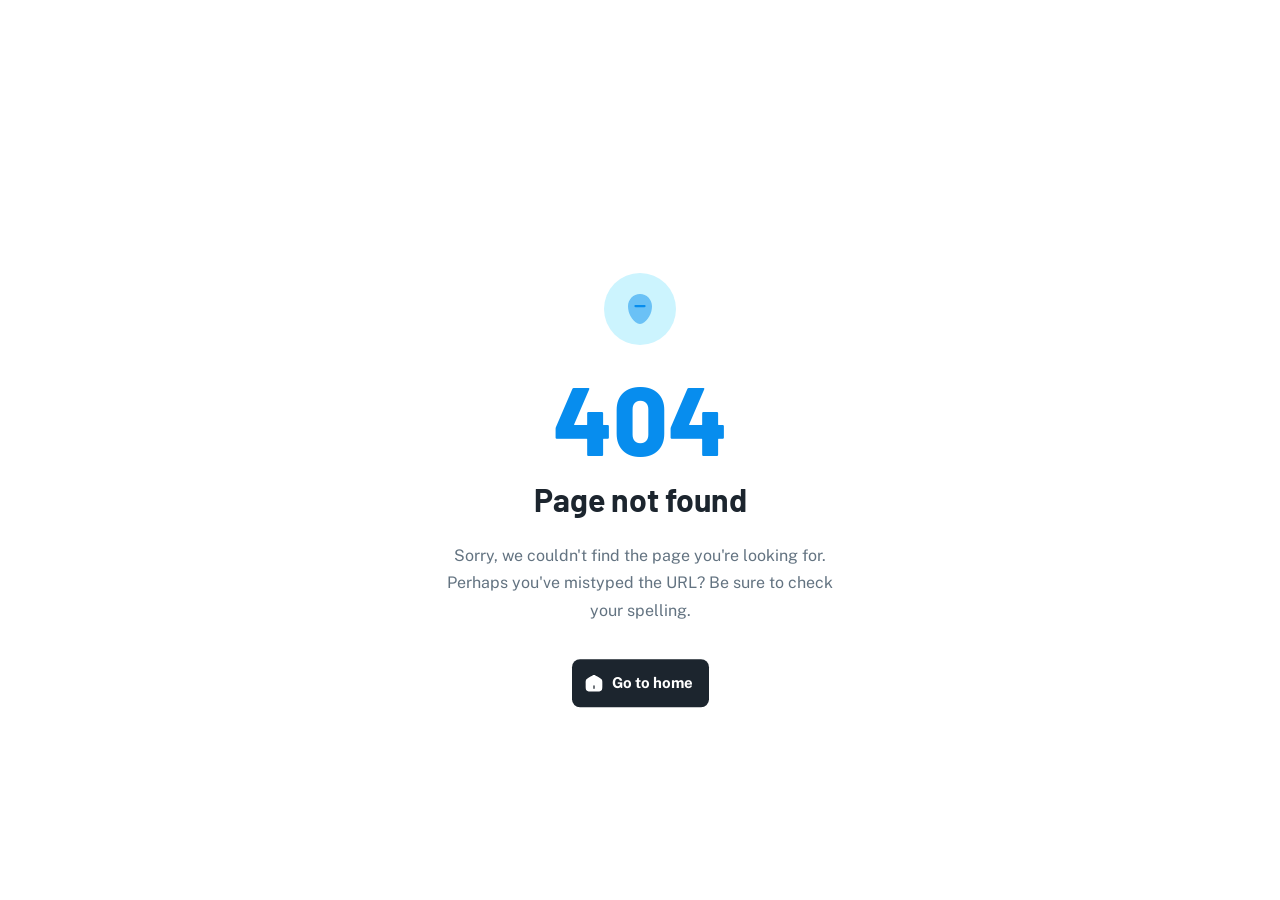
==== commit 900a322e: "Deploy portfolio" ====
--- a/404/index.html
+++ b/404/index.html
@@ -22,4 +22,4 @@
   if (colorScheme) {
     document.documentElement.setAttribute('data-color-scheme', colorScheme);
   }
-} catch(e){}})();</script><div id="root__layout" class="isaacdavidzolana__layout__root css-0"><header class="MuiPaper-root MuiPaper-elevation MuiPaper-elevation4 MuiAppBar-root MuiAppBar-colorTransparent MuiAppBar-positionSticky isaacdavidzolana__layout__header css-11avmkz" style="--Paper-shadow:var(--shadows-4);--Paper-overlay:var(--overlays-4)"><div class="MuiContainer-root css-1lquw9y"><div class="css-mxmcl7"></div></div></header><main class="isaacdavidzolana__layout__main css-3nvmy0"><div class="isaacdavidzolana__layout__main__content MuiBox-root css-7lewpn"><div class="MuiContainer-root MuiContainer-maxWidthLg MuiBox-root css-1lhp5ua"><div class="MuiBox-root css-11myys6"><div style="opacity:0;transform:translateY(120px)"><div class="MuiBox-root css-ovz92t"><svg xmlns="http://www.w3.org/2000/svg" xmlns:xlink="http://www.w3.org/1999/xlink" aria-hidden="true" role="img" class="iconify iconify--solar isaacdavidzolana__iconify__root css-17kxev3" id="_R_18qlaklubsldb_" width="1em" height="1em" viewBox="0 0 24 24"><path d="M10.5371 21.6744C11.4657 22.1085 12.5343 22.1085 13.4629 21.6744C17.4467 19.8124 20 14.6055 20 10.1433C20 5.64588 16.4183 2 12 2C7.58172 2 4 5.64588 4 10.1433C4 14.6055 6.55332 19.8124 10.5371 21.6744Z" fill="currentColor" style="color: var(--solar-secondary-color, currentColor); opacity: var(--solar-secondary-opacity, 0.5)"/><path d="M9 9.25C8.58579 9.25 8.25 9.58579 8.25 10C8.25 10.4142 8.58579 10.75 9 10.75H15C15.4142 10.75 15.75 10.4142 15.75 10C15.75 9.58579 15.4142 9.25 15 9.25H9Z" fill="currentColor"/></svg></div></div><div style="opacity:0;transform:translateY(120px)"><h1 class="MuiTypography-root MuiTypography-h1 css-187jun7">404</h1></div><div style="opacity:0;transform:translateY(120px)"><h3 class="MuiTypography-root MuiTypography-h3 css-11m6g5w">Page not found</h3></div><div style="opacity:0;transform:translateY(120px)"><p class="MuiTypography-root MuiTypography-body1 css-1ykhy05">Sorry, we couldn&#x27;t find the page you&#x27;re looking for. Perhaps you&#x27;ve mistyped the URL? Be sure to check your spelling.</p></div><div style="opacity:0;transform:translateY(120px)"><a class="MuiButtonBase-root MuiButton-root MuiButton-contained MuiButton-containedInherit MuiButton-sizeLarge MuiButton-containedSizeLarge MuiButton-colorInherit MuiButton-disableElevation MuiButton-root MuiButton-contained MuiButton-containedInherit MuiButton-sizeLarge MuiButton-containedSizeLarge MuiButton-colorInherit MuiButton-disableElevation css-19gbo7k" tabindex="0" href="/"><span class="MuiButton-icon MuiButton-startIcon MuiButton-iconSizeLarge css-j2as55"><svg xmlns="http://www.w3.org/2000/svg" xmlns:xlink="http://www.w3.org/1999/xlink" aria-hidden="true" role="img" class="iconify iconify--solar isaacdavidzolana__iconify__root css-eadae1" id="_R_12qqqlaklubsldb_" width="1em" height="1em" viewBox="0 0 24 24"><path fill-rule="evenodd" clip-rule="evenodd" d="M2.5192 7.82274C2 8.77128 2 9.91549 2 12.2039V13.725C2 17.6258 2 19.5763 3.17157 20.7881C4.34315 22 6.22876 22 10 22H14C17.7712 22 19.6569 22 20.8284 20.7881C22 19.5763 22 17.6258 22 13.725V12.2039C22 9.91549 22 8.77128 21.4808 7.82274C20.9616 6.87421 20.0131 6.28551 18.116 5.10812L16.116 3.86687C14.1106 2.62229 13.1079 2 12 2C10.8921 2 9.88939 2.62229 7.88403 3.86687L5.88403 5.10813C3.98695 6.28551 3.0384 6.87421 2.5192 7.82274ZM11.25 18C11.25 18.4142 11.5858 18.75 12 18.75C12.4142 18.75 12.75 18.4142 12.75 18V15C12.75 14.5858 12.4142 14.25 12 14.25C11.5858 14.25 11.25 14.5858 11.25 15V18Z" fill="currentColor"/></svg></span>Go to home</a></div></div></div></div></main></div><!--$--><!--/$--><script src="/_next/static/chunks/3mc6dra1m0098.js" id="_R_" async=""></script><script>(self.__next_f=self.__next_f||[]).push([0])</script><script>self.__next_f.push([1,"1:\"$Sreact.fragment\"\n2:I[25955,[\"/_next/static/chunks/3asx9u9efpzxj.js\",\"/_next/static/chunks/42y6c5c4ouv-j.js\",\"/_next/static/chunks/00liw370i71kf.js\",\"/_next/static/chunks/2dp-d6590is6x.js\",\"/_next/static/chunks/1k63333qewf-7.js\",\"/_next/static/chunks/3gh5hcrfu27t6.js\"],\"I18nProvider\"]\n3:I[86760,[\"/_next/static/chunks/3asx9u9efpzxj.js\",\"/_next/static/chunks/42y6c5c4ouv-j.js\",\"/_next/static/chunks/00liw370i71kf.js\",\"/_next/static/chunks/2dp-d6590is6x.js\",\"/_next/static/chunks/1k63333qewf-7.js\",\"/_next/static/chunks/3gh5hcrfu27t6.js\"],\"SettingsProvider\"]\n4:I[52669,[\"/_next/static/chunks/3asx9u9efpzxj.js\",\"/_next/static/chunks/42y6c5c4ouv-j.js\",\"/_next/static/chunks/00liw370i71kf.js\",\"/_next/static/chunks/2dp-d6590is6x.js\",\"/_next/static/chunks/1k63333qewf-7.js\",\"/_next/static/chunks/3gh5hcrfu27t6.js\"],\"default\"]\n5:I[1654,[\"/_next/static/chunks/3asx9u9efpzxj.js\",\"/_next/static/chunks/42y6c5c4ouv-j.js\",\"/_next/static/chunks/00liw370i71kf.js\",\"/_next/static/chunks/2dp-d6590is6x.js\",\"/_next/static/chunks/1k63333qewf-7.js\",\"/_next/static/chunks/3gh5hcrfu27t6.js\"],\"ThemeProvider\"]\n6:I[93430,[\"/_next/static/chunks/3asx9u9efpzxj.js\",\"/_next/static/chunks/42y6c5c4ouv-j.js\",\"/_next/static/chunks/00liw370i71kf.js\",\"/_next/static/chunks/2dp-d6590is6x.js\",\"/_next/static/chunks/1k63333qewf-7.js\",\"/_next/static/chunks/3gh5hcrfu27t6.js\"],\"MotionLazy\"]\n7:I[6469,[\"/_next/static/chunks/3asx9u9efpzxj.js\",\"/_next/static/chunks/42y6c5c4ouv-j.js\",\"/_next/static/chunks/00liw370i71kf.js\",\"/_next/static/chunks/2dp-d6590is6x.js\",\"/_next/static/chunks/1k63333qewf-7.js\",\"/_next/static/chunks/3gh5hcrfu27t6.js\"],\"Snackbar\"]\n8:I[16271,[\"/_next/static/chunks/3asx9u9efpzxj.js\",\"/_next/static/chunks/42y6c5c4ouv-j.js\",\"/_next/static/chunks/00liw370i71kf.js\",\"/_next/static/chunks/2dp-d6590is6x.js\",\"/_next/static/chunks/1k63333qewf-7.js\",\"/_next/static/chunks/3gh5hcrfu27t6.js\"],\"ProgressBar\"]\n9:I[31289,[\"/_next/static/chunks/3asx9u9efpzxj.js\",\"/_next/static/chunks/42y6c5c4ouv-j.js\",\"/_next/static/chunks/00liw370i71kf.js\",\"/_next/static/chunks/2dp-d6590is6x.js\",\"/_next/static/chunks/1k63333qewf-7.js\",\"/_next/static/chunks/3gh5hcrfu27t6.js\"],\"SettingsDrawer\"]\na:I[39756,[\"/_next/static/chunks/3asx9u9efpzxj.js\",\"/_next/static/chunks/42y6c5c4ouv-j.js\",\"/_next/static/chunks/00liw370i71kf.js\",\"/_next/static/chunks/2dp-d6590is6x.js\",\"/_next/static/chunks/1k63333qewf-7.js\",\"/_next/static/chunks/3gh5hcrfu27t6.js\"],\"default\"]\nb:I[37457,[\"/_next/static/chunks/3asx9u9efpzxj.js\",\"/_next/static/chunks/42y6c5c4ouv-j.js\",\"/_next/static/chunks/00liw370i71kf.js\",\"/_next/static/chunks/2dp-d6590is6x.js\",\"/_next/static/chunks/1k63333qewf-7.js\",\"/_next/static/chunks/3gh5hcrfu27t6.js\"],\"default\"]\nc:I[6329,[\"/_next/static/chunks/3asx9u9efpzxj.js\",\"/_next/static/chunks/42y6c5c4ouv-j.js\",\"/_next/static/chunks/00liw370i71kf.js\",\"/_next/static/chunks/2dp-d6590is6x.js\",\"/_next/static/chunks/1k63333qewf-7.js\",\"/_next/static/chunks/3gh5hcrfu27t6.js\",\"/_next/static/chunks/0lp74vo5ang8q.js\",\"/_next/static/chunks/3km7w1s2x0y85.js\",\"/_next/static/chunks/1p_-jr2lpnd92.js\",\"/_next/static/chunks/2u5ssy4p8i0ps.js\"],\"NotFoundView\"]\nd:I[97367,[\"/_next/static/chunks/3asx9u9efpzxj.js\",\"/_next/static/chunks/42y6c5c4ouv-j.js\",\"/_next/static/chunks/00liw370i71kf.js\",\"/_next/static/chunks/2dp-d6590is6x.js\",\"/_next/static/chunks/1k63333qewf-7.js\",\"/_next/static/chunks/3gh5hcrfu27t6.js\"],\"OutletBoundary\"]\ne:\"$Sreact.suspense\"\n11:I[97367,[\"/_next/static/chunks/3asx9u9efpzxj.js\",\"/_next/static/chunks/42y6c5c4ouv-j.js\",\"/_next/static/chunks/00liw370i71kf.js\",\"/_next/static/chunks/2dp-d6590is6x.js\",\"/_next/static/chunks/1k63333qewf-7.js\",\"/_next/static/chunks/3gh5hcrfu27t6.js\"],\"ViewportBoundary\"]\n13:I[97367,[\"/_next/static/chunks/3asx9u9efpzxj.js\",\"/_next/static/chunks/42y6c5c4ouv-j.js\",\"/_next/static/chunks/00liw370i71kf.js\",\"/_next/static/chunks/2dp-d6590is6x.js\",\"/_next/static/chunks/1k63333qewf-7.js\",\"/_next/static/chunks/3gh5hcrfu27t6.js\"],\"MetadataBoundary\"]\n15:I[68027,[\"/_next/static/chunks/3asx9u9efpzxj.js\",\"/_next/static/chunks/42y6c5c4ouv-j.js\",\"/_next/static/chunks/00liw370i71kf.js\",\"/_next/static/chunks/2dp-d6590is6x.js\",\"/_next/static/chunks/1k63333qewf-7.js\",\"/_next/static/chunks/3gh5hcrfu27t6.js\"],\"default\",1]\n:HL[\"/_next/static/chunks/0627fn-pt8vxz.css\",\"style\"]\n10:X\n0:{\"P\":null,\"c\":[\"\",\"_not-found\",\"\"],\"q\":\"\",\"i\":false,\"f\":[[[\"\",{\"children\":[\"/_not-found\",{\"children\":[\"__PAGE__\",{},\"$undefined\",\"$undefined\",4608]},\"$undefined\",\"$undefined\",4608]},\"$undefined\",\"$undefined\",4624],[[\"$\",\"$1\",\"c\",{\"children\":[[[\"$\",\"link\",\"0\",{\"rel\":\"stylesheet\",\"href\":\"/_next/static/chunks/0627fn-pt8vxz.css\",\"precedence\":\"next\",\"crossOrigin\":\"$undefined\",\"nonce\":\"$undefined\"}],[\"$\",\"script\",\"script-0\",{\"src\":\"/_next/static/chunks/3asx9u9efpzxj.js\",\"async\":true,\"nonce\":\"$undefined\"}],[\"$\",\"script\",\"script-1\",{\"src\":\"/_next/static/chunks/42y6c5c4ouv-j.js\",\"async\":true,\"nonce\":\"$undefined\"}],[\"$\",\"script\",\"script-2\",{\"src\":\"/_next/static/chunks/00liw370i71kf.js\",\"async\":true,\"nonce\":\"$undefined\"}],[\"$\",\"script\",\"script-3\",{\"src\":\"/_next/static/chunks/2dp-d6590is6x.js\",\"async\":true,\"nonce\":\"$undefined\"}],[\"$\",\"script\",\"script-4\",{\"src\":\"/_next/static/chunks/1k63333qewf-7.js\",\"async\":true,\"nonce\":\"$undefined\"}],[\"$\",\"script\",\"script-5\",{\"src\":\"/_next/static/chunks/3gh5hcrfu27t6.js\",\"async\":true,\"nonce\":\"$undefined\"}]],[\"$\",\"html\",null,{\"lang\":\"en\",\"dir\":\"ltr\",\"suppressHydrationWarning\":true,\"children\":[\"$\",\"body\",null,{\"children\":[[[\"$\",\"script\",\"mui-color-scheme-init\",{\"suppressHydrationWarning\":true,\"nonce\":\"$undefined\",\"dangerouslySetInnerHTML\":{\"__html\":\"(function() {\\ntry {\\n  let colorScheme = '';\\n  const mode = localStorage.getItem('theme-mode') || 'light';\\n  const dark = localStorage.getItem('mui-color-scheme-dark') || 'dark';\\n  const light = localStorage.getItem('mui-color-scheme-light') || 'light';\\n  if (mode === 'system') {\\n    // handle system mode\\n    const mql = window.matchMedia('(prefers-color-scheme: dark)');\\n    if (mql.matches) {\\n      colorScheme = dark\\n    } else {\\n      colorScheme = light\\n    }\\n  }\\n  if (mode === 'light') {\\n    colorScheme = light;\\n  }\\n  if (mode === 'dark') {\\n    colorScheme = dark;\\n  }\\n  if (colorScheme) {\\n    document.documentElement.setAttribute('data-color-scheme', colorScheme);\\n  }\\n} catch(e){}})();\"}}]],[\"$\",\"$L2\",null,{\"children\":[\"$\",\"$L3\",null,{\"cookieSettings\":\"$undefined\",\"defaultSettings\":{\"mode\":\"light\",\"contrast\":\"default\",\"primaryColor\":\"preset1\",\"fontSize\":16,\"fontFamily\":\"Public Sans Variable\",\"version\":\"1.0.0\"},\"children\":[\"$\",\"$L4\",null,{\"options\":{\"key\":\"css\"},\"children\":[\"$\",\"$L5\",null,{\"modeStorageKey\":\"theme-mode\",\"defaultMode\":\"light\",\"children\":[\"$\",\"$L6\",null,{\"children\":[[\"$\",\"$L7\",null,{}],[\"$\",\"$L8\",null,{}],[\"$\",\"$L9\",null,{\"defaultSettings\":\"$0:f:0:1:0:props:children:1:props:children:props:children:1:props:children:props:defaultSettings\"}],[\"$\",\"$La\",null,{\"parallelRouterKey\":\"children\",\"error\":\"$undefined\",\"errorStyles\":\"$undefined\",\"errorScripts\":\"$undefined\",\"template\":[\"$\",\"$Lb\",null,{}],\"templateStyles\":\"$undefined\",\"templateScripts\":\"$undefined\",\"notFound\":[[\"$\",\"$Lc\",null,{}],[]],\"forbidden\":\"$undefined\",\"unauthorized\":\"$undefined\"}]]}]}]}]}]}]]}]}]]}],{\"children\":[[\"$\",\"$1\",\"c\",{\"children\":[null,[\"$\",\"$La\",null,{\"parallelRouterKey\":\"children\",\"error\":\"$undefined\",\"errorStyles\":\"$undefined\",\"errorScripts\":\"$undefined\",\"template\":[\"$\",\"$Lb\",null,{}],\"templateStyles\":\"$undefined\",\"templateScripts\":\"$undefined\",\"notFound\":\"$undefined\",\"forbidden\":\"$undefined\",\"unauthorized\":\"$undefined\"}]]}],{\"children\":[[\"$\",\"$1\",\"c\",{\"children\":[[\"$\",\"$Lc\",null,{}],[[\"$\",\"script\",\"script-0\",{\"src\":\"/_next/static/chunks/0lp74vo5ang8q.js\",\"async\":true,\"nonce\":\"$undefined\"}],[\"$\",\"script\",\"script-1\",{\"src\":\"/_next/static/chunks/3km7w1s2x0y85.js\",\"async\":true,\"nonce\":\"$undefined\"}],[\"$\",\"script\",\"script-2\",{\"src\":\"/_next/static/chunks/1p_-jr2lpnd92.js\",\"async\":true,\"nonce\":\"$undefined\"}],[\"$\",\"script\",\"script-3\",{\"src\":\"/_next/static/chunks/2u5ssy4p8i0ps.js\",\"async\":true,\"nonce\":\"$undefined\"}]],[\"$\",\"$Ld\",null,{\"children\":[\"$\",\"$e\",null,{\"name\":\"Next.MetadataOutlet\",\"children\":\"$@f\"}]}]]}],{},null,false,null]},null,false,\"$10\"]},null,false,null],[\"$\",\"$1\",\"h\",{\"children\":[[\"$\",\"meta\",null,{\"name\":\"robots\",\"content\":\"noindex\"}],[\"$\",\"$L11\",null,{\"children\":\"$L12\"}],[\"$\",\"div\",null,{\"hidden\":true,\"children\":[\"$\",\"$L13\",null,{\"children\":[\"$\",\"$e\",null,{\"name\":\"Next.Metadata\",\"children\":\"$L14\"}]}]}],[\"$\",\"meta\",null,{\"name\":\"next-size-adjust\",\"content\":\"\"}]]}],false]],\"m\":\"$undefined\",\"G\":[\"$15\",[[\"$\",\"link\",\"0\",{\"rel\":\"stylesheet\",\"href\":\"/_next/static/chunks/0627fn-pt8vxz.css\",\"precedence\":\"next\",\"crossOrigin\":\"$undefined\",\"nonce\":\"$undefined\"}]]],\"S\":true,\"h\":null,\"r\":\"$undefined\",\"s\":\"$undefined\",\"a\":\"$undefined\",\"l\":\"$undefined\",\"p\":\"$undefined\",\"d\":\"$undefined\",\"b\":\"eJ20O87y6ing454QN4KHu\"}\n10:C\n12:[[\"$\",\"meta\",\"0\",{\"charSet\":\"utf-8\"}],[\"$\",\"meta\",\"1\",{\"name\":\"viewport\",\"content\":\"width=device-width, initial-scale=1\"}],[\"$\",\"meta\",\"2\",{\"name\":\"theme-color\",\"content\":\"#00A76F\"}]]\n16:I[27201,[\"/_next/static/chunks/3asx9u9efpzxj.js\",\"/_next/static/chunks/42y6c5c4ouv-j.js\",\"/_next/static/chunks/00liw370i71kf.js\",\"/_next/static/chunks/2dp-d6590is6x.js\",\"/_next/static/chunks/1k63333qewf-7.js\",\"/_next/static/chunks/3gh5hcrfu27t6.js\"],\"IconMark\"]\nf:null\n14:[[\"$\",\"title\",\"0\",{\"children\":\"Page not found | Isaac David Zolana\"}],[\"$\",\"meta\",\"1\",{\"name\":\"description\",\"content\":\"Software developer and software engineering student focused on full-stack development, cloud, DevOps, and AI.\"}],[\"$\",\"link\",\"2\",{\"rel\":\"icon\",\"href\":\"/favicon.ico\"}],[\"$\",\"$L16\",\"3\",{}]]\n"])</script></body></html>+} catch(e){}})();</script><div id="root__layout" class="isaacdavidzolana__layout__root css-0"><header class="MuiPaper-root MuiPaper-elevation MuiPaper-elevation4 MuiAppBar-root MuiAppBar-colorTransparent MuiAppBar-positionSticky isaacdavidzolana__layout__header css-11avmkz" style="--Paper-shadow:var(--shadows-4);--Paper-overlay:var(--overlays-4)"><div class="MuiContainer-root css-1lquw9y"><div class="css-mxmcl7"></div></div></header><main class="isaacdavidzolana__layout__main css-3nvmy0"><div class="isaacdavidzolana__layout__main__content MuiBox-root css-7lewpn"><div class="MuiContainer-root MuiContainer-maxWidthLg MuiBox-root css-1lhp5ua"><div class="MuiBox-root css-11myys6"><div style="opacity:0;transform:translateY(120px)"><div class="MuiBox-root css-ovz92t"><svg xmlns="http://www.w3.org/2000/svg" xmlns:xlink="http://www.w3.org/1999/xlink" aria-hidden="true" role="img" class="iconify iconify--solar isaacdavidzolana__iconify__root css-17kxev3" id="_R_18qlaklubsldb_" width="1em" height="1em" viewBox="0 0 24 24"><path d="M10.5371 21.6744C11.4657 22.1085 12.5343 22.1085 13.4629 21.6744C17.4467 19.8124 20 14.6055 20 10.1433C20 5.64588 16.4183 2 12 2C7.58172 2 4 5.64588 4 10.1433C4 14.6055 6.55332 19.8124 10.5371 21.6744Z" fill="currentColor" style="color: var(--solar-secondary-color, currentColor); opacity: var(--solar-secondary-opacity, 0.5)"/><path d="M9 9.25C8.58579 9.25 8.25 9.58579 8.25 10C8.25 10.4142 8.58579 10.75 9 10.75H15C15.4142 10.75 15.75 10.4142 15.75 10C15.75 9.58579 15.4142 9.25 15 9.25H9Z" fill="currentColor"/></svg></div></div><div style="opacity:0;transform:translateY(120px)"><h1 class="MuiTypography-root MuiTypography-h1 css-187jun7">404</h1></div><div style="opacity:0;transform:translateY(120px)"><h3 class="MuiTypography-root MuiTypography-h3 css-11m6g5w">Page not found</h3></div><div style="opacity:0;transform:translateY(120px)"><p class="MuiTypography-root MuiTypography-body1 css-1ykhy05">Sorry, we couldn&#x27;t find the page you&#x27;re looking for. Perhaps you&#x27;ve mistyped the URL? Be sure to check your spelling.</p></div><div style="opacity:0;transform:translateY(120px)"><a class="MuiButtonBase-root MuiButton-root MuiButton-contained MuiButton-containedInherit MuiButton-sizeLarge MuiButton-containedSizeLarge MuiButton-colorInherit MuiButton-disableElevation MuiButton-root MuiButton-contained MuiButton-containedInherit MuiButton-sizeLarge MuiButton-containedSizeLarge MuiButton-colorInherit MuiButton-disableElevation css-19gbo7k" tabindex="0" href="/"><span class="MuiButton-icon MuiButton-startIcon MuiButton-iconSizeLarge css-j2as55"><svg xmlns="http://www.w3.org/2000/svg" xmlns:xlink="http://www.w3.org/1999/xlink" aria-hidden="true" role="img" class="iconify iconify--solar isaacdavidzolana__iconify__root css-eadae1" id="_R_12qqqlaklubsldb_" width="1em" height="1em" viewBox="0 0 24 24"><path fill-rule="evenodd" clip-rule="evenodd" d="M2.5192 7.82274C2 8.77128 2 9.91549 2 12.2039V13.725C2 17.6258 2 19.5763 3.17157 20.7881C4.34315 22 6.22876 22 10 22H14C17.7712 22 19.6569 22 20.8284 20.7881C22 19.5763 22 17.6258 22 13.725V12.2039C22 9.91549 22 8.77128 21.4808 7.82274C20.9616 6.87421 20.0131 6.28551 18.116 5.10812L16.116 3.86687C14.1106 2.62229 13.1079 2 12 2C10.8921 2 9.88939 2.62229 7.88403 3.86687L5.88403 5.10813C3.98695 6.28551 3.0384 6.87421 2.5192 7.82274ZM11.25 18C11.25 18.4142 11.5858 18.75 12 18.75C12.4142 18.75 12.75 18.4142 12.75 18V15C12.75 14.5858 12.4142 14.25 12 14.25C11.5858 14.25 11.25 14.5858 11.25 15V18Z" fill="currentColor"/></svg></span>Go to home</a></div></div></div></div></main></div><!--$--><!--/$--><script src="/_next/static/chunks/3mc6dra1m0098.js" id="_R_" async=""></script><script>(self.__next_f=self.__next_f||[]).push([0])</script><script>self.__next_f.push([1,"1:\"$Sreact.fragment\"\n2:I[25955,[\"/_next/static/chunks/3asx9u9efpzxj.js\",\"/_next/static/chunks/42y6c5c4ouv-j.js\",\"/_next/static/chunks/00liw370i71kf.js\",\"/_next/static/chunks/2dp-d6590is6x.js\",\"/_next/static/chunks/1k63333qewf-7.js\",\"/_next/static/chunks/3gh5hcrfu27t6.js\"],\"I18nProvider\"]\n3:I[86760,[\"/_next/static/chunks/3asx9u9efpzxj.js\",\"/_next/static/chunks/42y6c5c4ouv-j.js\",\"/_next/static/chunks/00liw370i71kf.js\",\"/_next/static/chunks/2dp-d6590is6x.js\",\"/_next/static/chunks/1k63333qewf-7.js\",\"/_next/static/chunks/3gh5hcrfu27t6.js\"],\"SettingsProvider\"]\n4:I[52669,[\"/_next/static/chunks/3asx9u9efpzxj.js\",\"/_next/static/chunks/42y6c5c4ouv-j.js\",\"/_next/static/chunks/00liw370i71kf.js\",\"/_next/static/chunks/2dp-d6590is6x.js\",\"/_next/static/chunks/1k63333qewf-7.js\",\"/_next/static/chunks/3gh5hcrfu27t6.js\"],\"default\"]\n5:I[1654,[\"/_next/static/chunks/3asx9u9efpzxj.js\",\"/_next/static/chunks/42y6c5c4ouv-j.js\",\"/_next/static/chunks/00liw370i71kf.js\",\"/_next/static/chunks/2dp-d6590is6x.js\",\"/_next/static/chunks/1k63333qewf-7.js\",\"/_next/static/chunks/3gh5hcrfu27t6.js\"],\"ThemeProvider\"]\n6:I[93430,[\"/_next/static/chunks/3asx9u9efpzxj.js\",\"/_next/static/chunks/42y6c5c4ouv-j.js\",\"/_next/static/chunks/00liw370i71kf.js\",\"/_next/static/chunks/2dp-d6590is6x.js\",\"/_next/static/chunks/1k63333qewf-7.js\",\"/_next/static/chunks/3gh5hcrfu27t6.js\"],\"MotionLazy\"]\n7:I[6469,[\"/_next/static/chunks/3asx9u9efpzxj.js\",\"/_next/static/chunks/42y6c5c4ouv-j.js\",\"/_next/static/chunks/00liw370i71kf.js\",\"/_next/static/chunks/2dp-d6590is6x.js\",\"/_next/static/chunks/1k63333qewf-7.js\",\"/_next/static/chunks/3gh5hcrfu27t6.js\"],\"Snackbar\"]\n8:I[16271,[\"/_next/static/chunks/3asx9u9efpzxj.js\",\"/_next/static/chunks/42y6c5c4ouv-j.js\",\"/_next/static/chunks/00liw370i71kf.js\",\"/_next/static/chunks/2dp-d6590is6x.js\",\"/_next/static/chunks/1k63333qewf-7.js\",\"/_next/static/chunks/3gh5hcrfu27t6.js\"],\"ProgressBar\"]\n9:I[31289,[\"/_next/static/chunks/3asx9u9efpzxj.js\",\"/_next/static/chunks/42y6c5c4ouv-j.js\",\"/_next/static/chunks/00liw370i71kf.js\",\"/_next/static/chunks/2dp-d6590is6x.js\",\"/_next/static/chunks/1k63333qewf-7.js\",\"/_next/static/chunks/3gh5hcrfu27t6.js\"],\"SettingsDrawer\"]\na:I[39756,[\"/_next/static/chunks/3asx9u9efpzxj.js\",\"/_next/static/chunks/42y6c5c4ouv-j.js\",\"/_next/static/chunks/00liw370i71kf.js\",\"/_next/static/chunks/2dp-d6590is6x.js\",\"/_next/static/chunks/1k63333qewf-7.js\",\"/_next/static/chunks/3gh5hcrfu27t6.js\"],\"default\"]\nb:I[37457,[\"/_next/static/chunks/3asx9u9efpzxj.js\",\"/_next/static/chunks/42y6c5c4ouv-j.js\",\"/_next/static/chunks/00liw370i71kf.js\",\"/_next/static/chunks/2dp-d6590is6x.js\",\"/_next/static/chunks/1k63333qewf-7.js\",\"/_next/static/chunks/3gh5hcrfu27t6.js\"],\"default\"]\nc:I[6329,[\"/_next/static/chunks/3asx9u9efpzxj.js\",\"/_next/static/chunks/42y6c5c4ouv-j.js\",\"/_next/static/chunks/00liw370i71kf.js\",\"/_next/static/chunks/2dp-d6590is6x.js\",\"/_next/static/chunks/1k63333qewf-7.js\",\"/_next/static/chunks/3gh5hcrfu27t6.js\",\"/_next/static/chunks/0lp74vo5ang8q.js\",\"/_next/static/chunks/3km7w1s2x0y85.js\",\"/_next/static/chunks/1p_-jr2lpnd92.js\",\"/_next/static/chunks/2u5ssy4p8i0ps.js\"],\"NotFoundView\"]\nd:I[97367,[\"/_next/static/chunks/3asx9u9efpzxj.js\",\"/_next/static/chunks/42y6c5c4ouv-j.js\",\"/_next/static/chunks/00liw370i71kf.js\",\"/_next/static/chunks/2dp-d6590is6x.js\",\"/_next/static/chunks/1k63333qewf-7.js\",\"/_next/static/chunks/3gh5hcrfu27t6.js\"],\"OutletBoundary\"]\ne:\"$Sreact.suspense\"\n11:I[97367,[\"/_next/static/chunks/3asx9u9efpzxj.js\",\"/_next/static/chunks/42y6c5c4ouv-j.js\",\"/_next/static/chunks/00liw370i71kf.js\",\"/_next/static/chunks/2dp-d6590is6x.js\",\"/_next/static/chunks/1k63333qewf-7.js\",\"/_next/static/chunks/3gh5hcrfu27t6.js\"],\"ViewportBoundary\"]\n13:I[97367,[\"/_next/static/chunks/3asx9u9efpzxj.js\",\"/_next/static/chunks/42y6c5c4ouv-j.js\",\"/_next/static/chunks/00liw370i71kf.js\",\"/_next/static/chunks/2dp-d6590is6x.js\",\"/_next/static/chunks/1k63333qewf-7.js\",\"/_next/static/chunks/3gh5hcrfu27t6.js\"],\"MetadataBoundary\"]\n15:I[68027,[\"/_next/static/chunks/3asx9u9efpzxj.js\",\"/_next/static/chunks/42y6c5c4ouv-j.js\",\"/_next/static/chunks/00liw370i71kf.js\",\"/_next/static/chunks/2dp-d6590is6x.js\",\"/_next/static/chunks/1k63333qewf-7.js\",\"/_next/static/chunks/3gh5hcrfu27t6.js\"],\"default\",1]\n:HL[\"/_next/static/chunks/0627fn-pt8vxz.css\",\"style\"]\n10:X\n0:{\"P\":null,\"c\":[\"\",\"_not-found\",\"\"],\"q\":\"\",\"i\":false,\"f\":[[[\"\",{\"children\":[\"/_not-found\",{\"children\":[\"__PAGE__\",{},\"$undefined\",\"$undefined\",4608]},\"$undefined\",\"$undefined\",4608]},\"$undefined\",\"$undefined\",4624],[[\"$\",\"$1\",\"c\",{\"children\":[[[\"$\",\"link\",\"0\",{\"rel\":\"stylesheet\",\"href\":\"/_next/static/chunks/0627fn-pt8vxz.css\",\"precedence\":\"next\",\"crossOrigin\":\"$undefined\",\"nonce\":\"$undefined\"}],[\"$\",\"script\",\"script-0\",{\"src\":\"/_next/static/chunks/3asx9u9efpzxj.js\",\"async\":true,\"nonce\":\"$undefined\"}],[\"$\",\"script\",\"script-1\",{\"src\":\"/_next/static/chunks/42y6c5c4ouv-j.js\",\"async\":true,\"nonce\":\"$undefined\"}],[\"$\",\"script\",\"script-2\",{\"src\":\"/_next/static/chunks/00liw370i71kf.js\",\"async\":true,\"nonce\":\"$undefined\"}],[\"$\",\"script\",\"script-3\",{\"src\":\"/_next/static/chunks/2dp-d6590is6x.js\",\"async\":true,\"nonce\":\"$undefined\"}],[\"$\",\"script\",\"script-4\",{\"src\":\"/_next/static/chunks/1k63333qewf-7.js\",\"async\":true,\"nonce\":\"$undefined\"}],[\"$\",\"script\",\"script-5\",{\"src\":\"/_next/static/chunks/3gh5hcrfu27t6.js\",\"async\":true,\"nonce\":\"$undefined\"}]],[\"$\",\"html\",null,{\"lang\":\"en\",\"dir\":\"ltr\",\"suppressHydrationWarning\":true,\"children\":[\"$\",\"body\",null,{\"children\":[[[\"$\",\"script\",\"mui-color-scheme-init\",{\"suppressHydrationWarning\":true,\"nonce\":\"$undefined\",\"dangerouslySetInnerHTML\":{\"__html\":\"(function() {\\ntry {\\n  let colorScheme = '';\\n  const mode = localStorage.getItem('theme-mode') || 'light';\\n  const dark = localStorage.getItem('mui-color-scheme-dark') || 'dark';\\n  const light = localStorage.getItem('mui-color-scheme-light') || 'light';\\n  if (mode === 'system') {\\n    // handle system mode\\n    const mql = window.matchMedia('(prefers-color-scheme: dark)');\\n    if (mql.matches) {\\n      colorScheme = dark\\n    } else {\\n      colorScheme = light\\n    }\\n  }\\n  if (mode === 'light') {\\n    colorScheme = light;\\n  }\\n  if (mode === 'dark') {\\n    colorScheme = dark;\\n  }\\n  if (colorScheme) {\\n    document.documentElement.setAttribute('data-color-scheme', colorScheme);\\n  }\\n} catch(e){}})();\"}}]],[\"$\",\"$L2\",null,{\"children\":[\"$\",\"$L3\",null,{\"cookieSettings\":\"$undefined\",\"defaultSettings\":{\"mode\":\"light\",\"contrast\":\"default\",\"primaryColor\":\"preset1\",\"fontSize\":16,\"fontFamily\":\"Public Sans Variable\",\"version\":\"1.0.0\"},\"children\":[\"$\",\"$L4\",null,{\"options\":{\"key\":\"css\"},\"children\":[\"$\",\"$L5\",null,{\"modeStorageKey\":\"theme-mode\",\"defaultMode\":\"light\",\"children\":[\"$\",\"$L6\",null,{\"children\":[[\"$\",\"$L7\",null,{}],[\"$\",\"$L8\",null,{}],[\"$\",\"$L9\",null,{\"defaultSettings\":\"$0:f:0:1:0:props:children:1:props:children:props:children:1:props:children:props:defaultSettings\"}],[\"$\",\"$La\",null,{\"parallelRouterKey\":\"children\",\"error\":\"$undefined\",\"errorStyles\":\"$undefined\",\"errorScripts\":\"$undefined\",\"template\":[\"$\",\"$Lb\",null,{}],\"templateStyles\":\"$undefined\",\"templateScripts\":\"$undefined\",\"notFound\":[[\"$\",\"$Lc\",null,{}],[]],\"forbidden\":\"$undefined\",\"unauthorized\":\"$undefined\"}]]}]}]}]}]}]]}]}]]}],{\"children\":[[\"$\",\"$1\",\"c\",{\"children\":[null,[\"$\",\"$La\",null,{\"parallelRouterKey\":\"children\",\"error\":\"$undefined\",\"errorStyles\":\"$undefined\",\"errorScripts\":\"$undefined\",\"template\":[\"$\",\"$Lb\",null,{}],\"templateStyles\":\"$undefined\",\"templateScripts\":\"$undefined\",\"notFound\":\"$undefined\",\"forbidden\":\"$undefined\",\"unauthorized\":\"$undefined\"}]]}],{\"children\":[[\"$\",\"$1\",\"c\",{\"children\":[[\"$\",\"$Lc\",null,{}],[[\"$\",\"script\",\"script-0\",{\"src\":\"/_next/static/chunks/0lp74vo5ang8q.js\",\"async\":true,\"nonce\":\"$undefined\"}],[\"$\",\"script\",\"script-1\",{\"src\":\"/_next/static/chunks/3km7w1s2x0y85.js\",\"async\":true,\"nonce\":\"$undefined\"}],[\"$\",\"script\",\"script-2\",{\"src\":\"/_next/static/chunks/1p_-jr2lpnd92.js\",\"async\":true,\"nonce\":\"$undefined\"}],[\"$\",\"script\",\"script-3\",{\"src\":\"/_next/static/chunks/2u5ssy4p8i0ps.js\",\"async\":true,\"nonce\":\"$undefined\"}]],[\"$\",\"$Ld\",null,{\"children\":[\"$\",\"$e\",null,{\"name\":\"Next.MetadataOutlet\",\"children\":\"$@f\"}]}]]}],{},null,false,null]},null,false,\"$10\"]},null,false,null],[\"$\",\"$1\",\"h\",{\"children\":[[\"$\",\"meta\",null,{\"name\":\"robots\",\"content\":\"noindex\"}],[\"$\",\"$L11\",null,{\"children\":\"$L12\"}],[\"$\",\"div\",null,{\"hidden\":true,\"children\":[\"$\",\"$L13\",null,{\"children\":[\"$\",\"$e\",null,{\"name\":\"Next.Metadata\",\"children\":\"$L14\"}]}]}],[\"$\",\"meta\",null,{\"name\":\"next-size-adjust\",\"content\":\"\"}]]}],false]],\"m\":\"$undefined\",\"G\":[\"$15\",[[\"$\",\"link\",\"0\",{\"rel\":\"stylesheet\",\"href\":\"/_next/static/chunks/0627fn-pt8vxz.css\",\"precedence\":\"next\",\"crossOrigin\":\"$undefined\",\"nonce\":\"$undefined\"}]]],\"S\":true,\"h\":null,\"r\":\"$undefined\",\"s\":\"$undefined\",\"a\":\"$undefined\",\"l\":\"$undefined\",\"p\":\"$undefined\",\"d\":\"$undefined\",\"b\":\"grmSSFgcvr8Qf10dTLhpc\"}\n10:C\n12:[[\"$\",\"meta\",\"0\",{\"charSet\":\"utf-8\"}],[\"$\",\"meta\",\"1\",{\"name\":\"viewport\",\"content\":\"width=device-width, initial-scale=1\"}],[\"$\",\"meta\",\"2\",{\"name\":\"theme-color\",\"content\":\"#00A76F\"}]]\n16:I[27201,[\"/_next/static/chunks/3asx9u9efpzxj.js\",\"/_next/static/chunks/42y6c5c4ouv-j.js\",\"/_next/static/chunks/00liw370i71kf.js\",\"/_next/static/chunks/2dp-d6590is6x.js\",\"/_next/static/chunks/1k63333qewf-7.js\",\"/_next/static/chunks/3gh5hcrfu27t6.js\"],\"IconMark\"]\nf:null\n14:[[\"$\",\"title\",\"0\",{\"children\":\"Page not found | Isaac David Zolana\"}],[\"$\",\"meta\",\"1\",{\"name\":\"description\",\"content\":\"Software developer and software engineering student focused on full-stack development, cloud, DevOps, and AI.\"}],[\"$\",\"link\",\"2\",{\"rel\":\"icon\",\"href\":\"/favicon.ico\"}],[\"$\",\"$L16\",\"3\",{}]]\n"])</script></body></html>
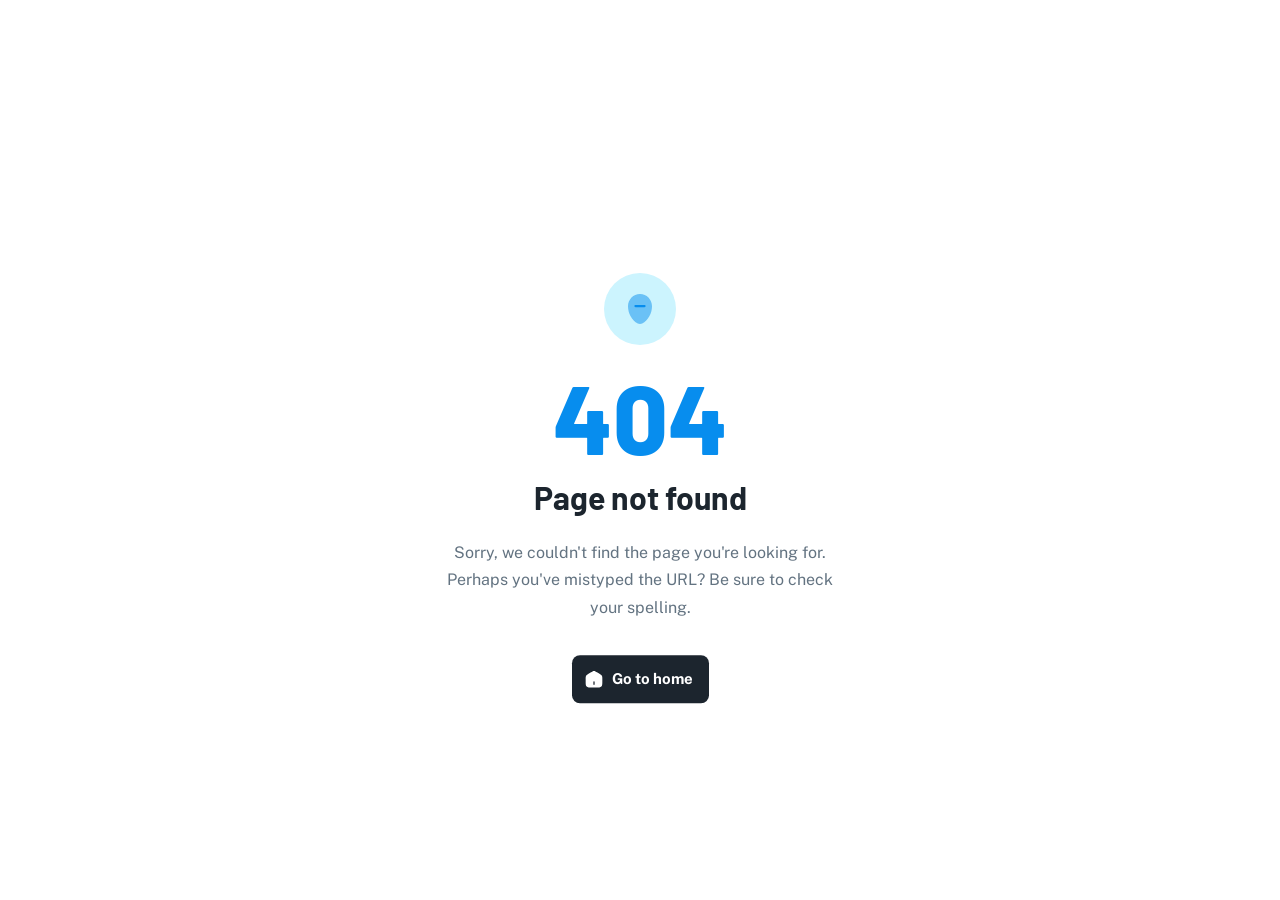
==== commit 1769dbb3: "Deploy portfolio" ====
--- a/404/index.html
+++ b/404/index.html
@@ -1,4 +1,4 @@
-<!DOCTYPE html><html lang="en" dir="ltr"><head><meta charSet="utf-8"/><meta name="viewport" content="width=device-width, initial-scale=1"/><link rel="stylesheet" href="/_next/static/chunks/0627fn-pt8vxz.css" data-precedence="next"/><link rel="preload" as="script" fetchPriority="low" href="/_next/static/chunks/3mc6dra1m0098.js"/><script src="/_next/static/chunks/2i51e627rllld.js" async=""></script><script src="/_next/static/chunks/3byuobrkyz9bj.js" async=""></script><script src="/_next/static/chunks/0m1xce8r4g0zj.js" async=""></script><script src="/_next/static/chunks/turbopack-1edct6jqrjagn.js" async=""></script><script src="/_next/static/chunks/3asx9u9efpzxj.js" async="" crossorigin=""></script><script src="/_next/static/chunks/42y6c5c4ouv-j.js" async="" crossorigin=""></script><script src="/_next/static/chunks/00liw370i71kf.js" async="" crossorigin=""></script><script src="/_next/static/chunks/2dp-d6590is6x.js" async="" crossorigin=""></script><script src="/_next/static/chunks/1k63333qewf-7.js" async="" crossorigin=""></script><script src="/_next/static/chunks/3gh5hcrfu27t6.js" async="" crossorigin=""></script><script src="/_next/static/chunks/0lp74vo5ang8q.js" async="" crossorigin=""></script><script src="/_next/static/chunks/3km7w1s2x0y85.js" async="" crossorigin=""></script><script src="/_next/static/chunks/1p_-jr2lpnd92.js" async="" crossorigin=""></script><script src="/_next/static/chunks/2u5ssy4p8i0ps.js" async="" crossorigin=""></script><meta name="robots" content="noindex"/><meta name="theme-color" content="#00A76F"/><title>Page not found | Isaac David Zolana</title><meta name="description" content="Software developer and software engineering student focused on full-stack development, cloud, DevOps, and AI."/><link rel="icon" href="/favicon.ico"/><meta name="next-size-adjust" content=""/><script src="/_next/static/chunks/0cz1d0mv5g_q7.js" noModule=""></script><style data-emotion="css-global 1igvmmd">html{-webkit-font-smoothing:antialiased;-moz-osx-font-smoothing:grayscale;box-sizing:border-box;-webkit-text-size-adjust:100%;}*,*::before,*::after{box-sizing:inherit;}strong,b{font-weight:700;}body{margin:0;color:var(--palette-text-primary);font-family:"Public Sans Variable",-apple-system,BlinkMacSystemFont,"Segoe UI",Roboto,"Helvetica Neue",Arial,sans-serif,"Apple Color Emoji","Segoe UI Emoji","Segoe UI Symbol";font-weight:400;font-size:1rem;line-height:1.5;background-color:var(--palette-background-default);}@media print{body{background-color:var(--palette-common-white);}}body::backdrop{background-color:var(--palette-background-default);}html{font-size:16px;}</style><style data-emotion="css-global 15tdw9n">:root{--spacing:8px;--shape-borderRadius:8px;--shadows-0:none;--shadows-1:0px 2px 1px -1px rgba(0,0,0,0.2),0px 1px 1px 0px rgba(0,0,0,0.14),0px 1px 3px 0px rgba(0,0,0,0.12);--shadows-2:0px 3px 1px -2px rgba(0,0,0,0.2),0px 2px 2px 0px rgba(0,0,0,0.14),0px 1px 5px 0px rgba(0,0,0,0.12);--shadows-3:0px 3px 3px -2px rgba(0,0,0,0.2),0px 3px 4px 0px rgba(0,0,0,0.14),0px 1px 8px 0px rgba(0,0,0,0.12);--shadows-4:0px 2px 4px -1px rgba(0,0,0,0.2),0px 4px 5px 0px rgba(0,0,0,0.14),0px 1px 10px 0px rgba(0,0,0,0.12);--shadows-5:0px 3px 5px -1px rgba(0,0,0,0.2),0px 5px 8px 0px rgba(0,0,0,0.14),0px 1px 14px 0px rgba(0,0,0,0.12);--shadows-6:0px 3px 5px -1px rgba(0,0,0,0.2),0px 6px 10px 0px rgba(0,0,0,0.14),0px 1px 18px 0px rgba(0,0,0,0.12);--shadows-7:0px 4px 5px -2px rgba(0,0,0,0.2),0px 7px 10px 1px rgba(0,0,0,0.14),0px 2px 16px 1px rgba(0,0,0,0.12);--shadows-8:0px 5px 5px -3px rgba(0,0,0,0.2),0px 8px 10px 1px rgba(0,0,0,0.14),0px 3px 14px 2px rgba(0,0,0,0.12);--shadows-9:0px 5px 6px -3px rgba(0,0,0,0.2),0px 9px 12px 1px rgba(0,0,0,0.14),0px 3px 16px 2px rgba(0,0,0,0.12);--shadows-10:0px 6px 6px -3px rgba(0,0,0,0.2),0px 10px 14px 1px rgba(0,0,0,0.14),0px 4px 18px 3px rgba(0,0,0,0.12);--shadows-11:0px 6px 7px -4px rgba(0,0,0,0.2),0px 11px 15px 1px rgba(0,0,0,0.14),0px 4px 20px 3px rgba(0,0,0,0.12);--shadows-12:0px 7px 8px -4px rgba(0,0,0,0.2),0px 12px 17px 2px rgba(0,0,0,0.14),0px 5px 22px 4px rgba(0,0,0,0.12);--shadows-13:0px 7px 8px -4px rgba(0,0,0,0.2),0px 13px 19px 2px rgba(0,0,0,0.14),0px 5px 24px 4px rgba(0,0,0,0.12);--shadows-14:0px 7px 9px -4px rgba(0,0,0,0.2),0px 14px 21px 2px rgba(0,0,0,0.14),0px 5px 26px 4px rgba(0,0,0,0.12);--shadows-15:0px 8px 9px -5px rgba(0,0,0,0.2),0px 15px 22px 2px rgba(0,0,0,0.14),0px 6px 28px 5px rgba(0,0,0,0.12);--shadows-16:0px 8px 10px -5px rgba(0,0,0,0.2),0px 16px 24px 2px rgba(0,0,0,0.14),0px 6px 30px 5px rgba(0,0,0,0.12);--shadows-17:0px 8px 11px -5px rgba(0,0,0,0.2),0px 17px 26px 2px rgba(0,0,0,0.14),0px 6px 32px 5px rgba(0,0,0,0.12);--shadows-18:0px 9px 11px -5px rgba(0,0,0,0.2),0px 18px 28px 2px rgba(0,0,0,0.14),0px 7px 34px 6px rgba(0,0,0,0.12);--shadows-19:0px 9px 12px -6px rgba(0,0,0,0.2),0px 19px 29px 2px rgba(0,0,0,0.14),0px 7px 36px 6px rgba(0,0,0,0.12);--shadows-20:0px 10px 13px -6px rgba(0,0,0,0.2),0px 20px 31px 3px rgba(0,0,0,0.14),0px 8px 38px 7px rgba(0,0,0,0.12);--shadows-21:0px 10px 13px -6px rgba(0,0,0,0.2),0px 21px 33px 3px rgba(0,0,0,0.14),0px 8px 40px 7px rgba(0,0,0,0.12);--shadows-22:0px 10px 14px -6px rgba(0,0,0,0.2),0px 22px 35px 3px rgba(0,0,0,0.14),0px 8px 42px 7px rgba(0,0,0,0.12);--shadows-23:0px 11px 14px -7px rgba(0,0,0,0.2),0px 23px 36px 3px rgba(0,0,0,0.14),0px 9px 44px 8px rgba(0,0,0,0.12);--shadows-24:0px 11px 15px -7px rgba(0,0,0,0.2),0px 24px 38px 3px rgba(0,0,0,0.14),0px 9px 46px 8px rgba(0,0,0,0.12);--zIndex-mobileStepper:1000;--zIndex-fab:1050;--zIndex-speedDial:1050;--zIndex-appBar:1100;--zIndex-drawer:1200;--zIndex-modal:1300;--zIndex-snackbar:1400;--zIndex-tooltip:1500;--font-h1:800 2.5rem/1.25 "Barlow",-apple-system,BlinkMacSystemFont,"Segoe UI",Roboto,"Helvetica Neue",Arial,sans-serif,"Apple Color Emoji","Segoe UI Emoji","Segoe UI Symbol";--font-h2:800 2rem/1.3333333333333333 "Barlow",-apple-system,BlinkMacSystemFont,"Segoe UI",Roboto,"Helvetica Neue",Arial,sans-serif,"Apple Color Emoji","Segoe UI Emoji","Segoe UI Symbol";--font-h3:700 1.5rem/1.5 "Barlow",-apple-system,BlinkMacSystemFont,"Segoe UI",Roboto,"Helvetica Neue",Arial,sans-serif,"Apple Color Emoji","Segoe UI Emoji","Segoe UI Symbol";--font-h4:700 1.25rem/1.5 "Public Sans Variable",-apple-system,BlinkMacSystemFont,"Segoe UI",Roboto,"Helvetica Neue",Arial,sans-serif,"Apple Color Emoji","Segoe UI Emoji","Segoe UI Symbol";--font-h5:700 1.125rem/1.5 "Public Sans Variable",-apple-system,BlinkMacSystemFont,"Segoe UI",Roboto,"Helvetica Neue",Arial,sans-serif,"Apple Color Emoji","Segoe UI Emoji","Segoe UI Symbol";--font-h6:600 1.0625rem/1.5555555555555556 "Public Sans Variable",-apple-system,BlinkMacSystemFont,"Segoe UI",Roboto,"Helvetica Neue",Arial,sans-serif,"Apple Color Emoji","Segoe UI Emoji","Segoe UI Symbol";--font-subtitle1:600 1rem/1.5 "Public Sans Variable",-apple-system,BlinkMacSystemFont,"Segoe UI",Roboto,"Helvetica Neue",Arial,sans-serif,"Apple Color Emoji","Segoe UI Emoji","Segoe UI Symbol";--font-subtitle2:600 0.875rem/1.5714285714285714 "Public Sans Variable",-apple-system,BlinkMacSystemFont,"Segoe UI",Roboto,"Helvetica Neue",Arial,sans-serif,"Apple Color Emoji","Segoe UI Emoji","Segoe UI Symbol";--font-body1:400 1rem/1.5 "Public Sans Variable",-apple-system,BlinkMacSystemFont,"Segoe UI",Roboto,"Helvetica Neue",Arial,sans-serif,"Apple Color Emoji","Segoe UI Emoji","Segoe UI Symbol";--font-body2:400 0.875rem/1.5714285714285714 "Public Sans Variable",-apple-system,BlinkMacSystemFont,"Segoe UI",Roboto,"Helvetica Neue",Arial,sans-serif,"Apple Color Emoji","Segoe UI Emoji","Segoe UI Symbol";--font-caption:400 0.75rem/1.5 "Public Sans Variable",-apple-system,BlinkMacSystemFont,"Segoe UI",Roboto,"Helvetica Neue",Arial,sans-serif,"Apple Color Emoji","Segoe UI Emoji","Segoe UI Symbol";--font-overline:700 0.75rem/1.5 "Public Sans Variable",-apple-system,BlinkMacSystemFont,"Segoe UI",Roboto,"Helvetica Neue",Arial,sans-serif,"Apple Color Emoji","Segoe UI Emoji","Segoe UI Symbol";--font-button:700 0.875rem/1.7142857142857142 "Public Sans Variable",-apple-system,BlinkMacSystemFont,"Segoe UI",Roboto,"Helvetica Neue",Arial,sans-serif,"Apple Color Emoji","Segoe UI Emoji","Segoe UI Symbol";--font-inherit:inherit inherit/inherit inherit;}:root,[data-color-scheme="light"]{-webkit-print-color-scheme:light;color-scheme:light;--palette-primary-lighter:#CCF4FE;--palette-primary-light:#68CDF9;--palette-primary-main:#078DEE;--palette-primary-dark:#0351AB;--palette-primary-darker:#012972;--palette-primary-contrastText:#FFFFFF;--palette-primary-lighterChannel:204 244 254;--palette-primary-lightChannel:104 205 249;--palette-primary-mainChannel:7 141 238;--palette-primary-darkChannel:3 81 171;--palette-primary-darkerChannel:1 41 114;--palette-primary-contrastTextChannel:255 255 255;--palette-secondary-lighter:#EFD6FF;--palette-secondary-light:#C684FF;--palette-secondary-main:#8E33FF;--palette-secondary-dark:#5119B7;--palette-secondary-darker:#27097A;--palette-secondary-contrastText:#FFFFFF;--palette-secondary-lighterChannel:239 214 255;--palette-secondary-lightChannel:198 132 255;--palette-secondary-mainChannel:142 51 255;--palette-secondary-darkChannel:81 25 183;--palette-secondary-darkerChannel:39 9 122;--palette-secondary-contrastTextChannel:255 255 255;--palette-info-lighter:#CAFDF5;--palette-info-light:#61F3F3;--palette-info-main:#00B8D9;--palette-info-dark:#006C9C;--palette-info-darker:#003768;--palette-info-contrastText:#FFFFFF;--palette-info-lighterChannel:202 253 245;--palette-info-lightChannel:97 243 243;--palette-info-mainChannel:0 184 217;--palette-info-darkChannel:0 108 156;--palette-info-darkerChannel:0 55 104;--palette-info-contrastTextChannel:255 255 255;--palette-success-lighter:#D3FCD2;--palette-success-light:#77ED8B;--palette-success-main:#22C55E;--palette-success-dark:#118D57;--palette-success-darker:#065E49;--palette-success-contrastText:#ffffff;--palette-success-lighterChannel:211 252 210;--palette-success-lightChannel:119 237 139;--palette-success-mainChannel:34 197 94;--palette-success-darkChannel:17 141 87;--palette-success-darkerChannel:6 94 73;--palette-success-contrastTextChannel:255 255 255;--palette-warning-lighter:#FFF5CC;--palette-warning-light:#FFD666;--palette-warning-main:#FFAB00;--palette-warning-dark:#B76E00;--palette-warning-darker:#7A4100;--palette-warning-contrastText:#1C252E;--palette-warning-lighterChannel:255 245 204;--palette-warning-lightChannel:255 214 102;--palette-warning-mainChannel:255 171 0;--palette-warning-darkChannel:183 110 0;--palette-warning-darkerChannel:122 65 0;--palette-warning-contrastTextChannel:28 37 46;--palette-error-lighter:#FFE9D5;--palette-error-light:#FFAC82;--palette-error-main:#FF5630;--palette-error-dark:#B71D18;--palette-error-darker:#7A0916;--palette-error-contrastText:#FFFFFF;--palette-error-lighterChannel:255 233 213;--palette-error-lightChannel:255 172 130;--palette-error-mainChannel:255 86 48;--palette-error-darkChannel:183 29 24;--palette-error-darkerChannel:122 9 22;--palette-error-contrastTextChannel:255 255 255;--palette-common-black:#000000;--palette-common-white:#FFFFFF;--palette-common-blackChannel:0 0 0;--palette-common-whiteChannel:255 255 255;--palette-common-background:#fff;--palette-common-onBackground:#000;--palette-common-backgroundChannel:255 255 255;--palette-common-onBackgroundChannel:0 0 0;--palette-grey-50:#FCFDFD;--palette-grey-100:#F9FAFB;--palette-grey-200:#F4F6F8;--palette-grey-300:#DFE3E8;--palette-grey-400:#C4CDD5;--palette-grey-500:#919EAB;--palette-grey-600:#637381;--palette-grey-700:#454F5B;--palette-grey-800:#1C252E;--palette-grey-900:#141A21;--palette-grey-50Channel:252 253 253;--palette-grey-100Channel:249 250 251;--palette-grey-200Channel:244 246 248;--palette-grey-300Channel:223 227 232;--palette-grey-400Channel:196 205 213;--palette-grey-500Channel:145 158 171;--palette-grey-600Channel:99 115 129;--palette-grey-700Channel:69 79 91;--palette-grey-800Channel:28 37 46;--palette-grey-900Channel:20 26 33;--palette-grey-A100:#f5f5f5;--palette-grey-A200:#eeeeee;--palette-grey-A400:#bdbdbd;--palette-grey-A700:#616161;--palette-divider:rgba(145 158 171 / 20%);--palette-TableCell-border:rgba(145 158 171 / 20%);--palette-shared-inputUnderline:rgba(145 158 171 / 32%);--palette-shared-inputOutlined:rgba(145 158 171 / 20%);--palette-shared-paperOutlined:rgba(145 158 171 / 16%);--palette-shared-buttonOutlined:rgba(145 158 171 / 32%);--palette-text-primary:#1C252E;--palette-text-secondary:#637381;--palette-text-disabled:#919EAB;--palette-text-primaryChannel:28 37 46;--palette-text-secondaryChannel:99 115 129;--palette-text-disabledChannel:145 158 171;--palette-background-paper:#FFFFFF;--palette-background-default:#FFFFFF;--palette-background-neutral:#F4F6F8;--palette-background-paperChannel:255 255 255;--palette-background-defaultChannel:255 255 255;--palette-background-neutralChannel:244 246 248;--palette-action-active:#637381;--palette-action-hover:rgba(145 158 171 / 8%);--palette-action-selected:rgba(145 158 171 / 16%);--palette-action-focus:rgba(145 158 171 / 24%);--palette-action-disabled:rgba(145 158 171 / 80%);--palette-action-disabledBackground:rgba(145 158 171 / 24%);--palette-action-hoverOpacity:0.08;--palette-action-selectedOpacity:0.08;--palette-action-focusOpacity:0.12;--palette-action-activatedOpacity:0.12;--palette-action-disabledOpacity:0.48;--palette-action-activeChannel:99 115 129;--palette-action-selectedChannel:145;--palette-Alert-errorColor:rgb(102, 68, 52);--palette-Alert-infoColor:rgb(38, 97, 97);--palette-Alert-successColor:rgb(47, 94, 55);--palette-Alert-warningColor:rgb(102, 85, 40);--palette-Alert-errorFilledBg:var(--palette-error-main, #FF5630);--palette-Alert-infoFilledBg:var(--palette-info-main, #00B8D9);--palette-Alert-successFilledBg:var(--palette-success-main, #22C55E);--palette-Alert-warningFilledBg:var(--palette-warning-main, #FFAB00);--palette-Alert-errorFilledColor:#fff;--palette-Alert-infoFilledColor:rgba(0, 0, 0, 0.87);--palette-Alert-successFilledColor:rgba(0, 0, 0, 0.87);--palette-Alert-warningFilledColor:rgba(0, 0, 0, 0.87);--palette-Alert-errorStandardBg:rgb(255, 246, 242);--palette-Alert-infoStandardBg:rgb(239, 253, 253);--palette-Alert-successStandardBg:rgb(241, 253, 243);--palette-Alert-warningStandardBg:rgb(255, 250, 239);--palette-Alert-errorIconColor:var(--palette-error-main, #FF5630);--palette-Alert-infoIconColor:var(--palette-info-main, #00B8D9);--palette-Alert-successIconColor:var(--palette-success-main, #22C55E);--palette-Alert-warningIconColor:var(--palette-warning-main, #FFAB00);--palette-AppBar-defaultBg:var(--palette-grey-100, #F9FAFB);--palette-Avatar-defaultBg:var(--palette-grey-400, #C4CDD5);--palette-Button-inheritContainedBg:var(--palette-grey-300, #DFE3E8);--palette-Button-inheritContainedHoverBg:var(--palette-grey-A100, #f5f5f5);--palette-Chip-defaultBorder:var(--palette-grey-400, #C4CDD5);--palette-Chip-defaultAvatarColor:var(--palette-grey-700, #454F5B);--palette-Chip-defaultIconColor:var(--palette-grey-700, #454F5B);--palette-FilledInput-bg:rgba(0, 0, 0, 0.06);--palette-FilledInput-hoverBg:rgba(0, 0, 0, 0.09);--palette-FilledInput-disabledBg:rgba(0, 0, 0, 0.12);--palette-LinearProgress-primaryBg:rgb(160, 211, 248);--palette-LinearProgress-secondaryBg:rgb(212, 177, 255);--palette-LinearProgress-errorBg:rgb(255, 190, 176);--palette-LinearProgress-infoBg:rgb(158, 228, 240);--palette-LinearProgress-successBg:rgb(171, 232, 193);--palette-LinearProgress-warningBg:rgb(255, 223, 158);--palette-Skeleton-bg:rgba(var(--palette-text-primaryChannel, 28 37 46) / 0.11);--palette-Slider-primaryTrack:rgb(160, 211, 248);--palette-Slider-secondaryTrack:rgb(212, 177, 255);--palette-Slider-errorTrack:rgb(255, 190, 176);--palette-Slider-infoTrack:rgb(158, 228, 240);--palette-Slider-successTrack:rgb(171, 232, 193);--palette-Slider-warningTrack:rgb(255, 223, 158);--palette-SnackbarContent-bg:rgb(50, 50, 50);--palette-SnackbarContent-color:#fff;--palette-SpeedDialAction-fabHoverBg:rgb(216, 216, 216);--palette-StepConnector-border:var(--palette-grey-400, #C4CDD5);--palette-StepContent-border:var(--palette-grey-400, #C4CDD5);--palette-Switch-defaultColor:var(--palette-common-white, #FFFFFF);--palette-Switch-defaultDisabledColor:var(--palette-grey-100, #F9FAFB);--palette-Switch-primaryDisabledColor:rgb(160, 211, 248);--palette-Switch-secondaryDisabledColor:rgb(212, 177, 255);--palette-Switch-errorDisabledColor:rgb(255, 190, 176);--palette-Switch-infoDisabledColor:rgb(158, 228, 240);--palette-Switch-successDisabledColor:rgb(171, 232, 193);--palette-Switch-warningDisabledColor:rgb(255, 223, 158);--palette-Tooltip-bg:rgba(69, 79, 91, 0.92);--palette-dividerChannel:145;--shadows-0:none;--shadows-1:0px 2px 1px -1px rgba(145 158 171 / 20%),0px 1px 1px 0px rgba(145 158 171 / 14%),0px 1px 3px 0px rgba(145 158 171 / 12%);--shadows-2:0px 3px 1px -2px rgba(145 158 171 / 20%),0px 2px 2px 0px rgba(145 158 171 / 14%),0px 1px 5px 0px rgba(145 158 171 / 12%);--shadows-3:0px 3px 3px -2px rgba(145 158 171 / 20%),0px 3px 4px 0px rgba(145 158 171 / 14%),0px 1px 8px 0px rgba(145 158 171 / 12%);--shadows-4:0px 2px 4px -1px rgba(145 158 171 / 20%),0px 4px 5px 0px rgba(145 158 171 / 14%),0px 1px 10px 0px rgba(145 158 171 / 12%);--shadows-5:0px 3px 5px -1px rgba(145 158 171 / 20%),0px 5px 8px 0px rgba(145 158 171 / 14%),0px 1px 14px 0px rgba(145 158 171 / 12%);--shadows-6:0px 3px 5px -1px rgba(145 158 171 / 20%),0px 6px 10px 0px rgba(145 158 171 / 14%),0px 1px 18px 0px rgba(145 158 171 / 12%);--shadows-7:0px 4px 5px -2px rgba(145 158 171 / 20%),0px 7px 10px 1px rgba(145 158 171 / 14%),0px 2px 16px 1px rgba(145 158 171 / 12%);--shadows-8:0px 5px 5px -3px rgba(145 158 171 / 20%),0px 8px 10px 1px rgba(145 158 171 / 14%),0px 3px 14px 2px rgba(145 158 171 / 12%);--shadows-9:0px 5px 6px -3px rgba(145 158 171 / 20%),0px 9px 12px 1px rgba(145 158 171 / 14%),0px 3px 16px 2px rgba(145 158 171 / 12%);--shadows-10:0px 6px 6px -3px rgba(145 158 171 / 20%),0px 10px 14px 1px rgba(145 158 171 / 14%),0px 4px 18px 3px rgba(145 158 171 / 12%);--shadows-11:0px 6px 7px -4px rgba(145 158 171 / 20%),0px 11px 15px 1px rgba(145 158 171 / 14%),0px 4px 20px 3px rgba(145 158 171 / 12%);--shadows-12:0px 7px 8px -4px rgba(145 158 171 / 20%),0px 12px 17px 2px rgba(145 158 171 / 14%),0px 5px 22px 4px rgba(145 158 171 / 12%);--shadows-13:0px 7px 8px -4px rgba(145 158 171 / 20%),0px 13px 19px 2px rgba(145 158 171 / 14%),0px 5px 24px 4px rgba(145 158 171 / 12%);--shadows-14:0px 7px 9px -4px rgba(145 158 171 / 20%),0px 14px 21px 2px rgba(145 158 171 / 14%),0px 5px 26px 4px rgba(145 158 171 / 12%);--shadows-15:0px 8px 9px -5px rgba(145 158 171 / 20%),0px 15px 22px 2px rgba(145 158 171 / 14%),0px 6px 28px 5px rgba(145 158 171 / 12%);--shadows-16:0px 8px 10px -5px rgba(145 158 171 / 20%),0px 16px 24px 2px rgba(145 158 171 / 14%),0px 6px 30px 5px rgba(145 158 171 / 12%);--shadows-17:0px 8px 11px -5px rgba(145 158 171 / 20%),0px 17px 26px 2px rgba(145 158 171 / 14%),0px 6px 32px 5px rgba(145 158 171 / 12%);--shadows-18:0px 9px 11px -5px rgba(145 158 171 / 20%),0px 18px 28px 2px rgba(145 158 171 / 14%),0px 7px 34px 6px rgba(145 158 171 / 12%);--shadows-19:0px 9px 12px -6px rgba(145 158 171 / 20%),0px 19px 29px 2px rgba(145 158 171 / 14%),0px 7px 36px 6px rgba(145 158 171 / 12%);--shadows-20:0px 10px 13px -6px rgba(145 158 171 / 20%),0px 20px 31px 3px rgba(145 158 171 / 14%),0px 8px 38px 7px rgba(145 158 171 / 12%);--shadows-21:0px 10px 13px -6px rgba(145 158 171 / 20%),0px 21px 33px 3px rgba(145 158 171 / 14%),0px 8px 40px 7px rgba(145 158 171 / 12%);--shadows-22:0px 10px 14px -6px rgba(145 158 171 / 20%),0px 22px 35px 3px rgba(145 158 171 / 14%),0px 8px 42px 7px rgba(145 158 171 / 12%);--shadows-23:0px 11px 14px -7px rgba(145 158 171 / 20%),0px 23px 36px 3px rgba(145 158 171 / 14%),0px 9px 44px 8px rgba(145 158 171 / 12%);--shadows-24:0px 11px 15px -7px rgba(145 158 171 / 20%),0px 24px 38px 3px rgba(145 158 171 / 14%),0px 9px 46px 8px rgba(145 158 171 / 12%);--customShadows-z1:0 1px 2px 0 rgba(145 158 171 / 16%);--customShadows-z4:0 4px 8px 0 rgba(145 158 171 / 16%);--customShadows-z8:0 8px 16px 0 rgba(145 158 171 / 16%);--customShadows-z12:0 12px 24px -4px rgba(145 158 171 / 16%);--customShadows-z16:0 16px 32px -4px rgba(145 158 171 / 16%);--customShadows-z20:0 20px 40px -4px rgba(145 158 171 / 16%);--customShadows-z24:0 24px 48px 0 rgba(145 158 171 / 16%);--customShadows-dialog:-40px 40px 80px -8px rgba(0 0 0 / 24%);--customShadows-card:0 0 2px 0 rgba(145 158 171 / 20%),0 12px 24px -4px rgba(145 158 171 / 12%);--customShadows-dropdown:0 0 2px 0 rgba(145 158 171 / 24%),-20px 20px 40px -4px rgba(145 158 171 / 24%);--customShadows-primary:0 8px 16px 0 rgba(7 141 238 / 24%);--customShadows-secondary:0 8px 16px 0 rgba(142 51 255 / 24%);--customShadows-info:0 8px 16px 0 rgba(0 184 217 / 24%);--customShadows-success:0 8px 16px 0 rgba(34 197 94 / 24%);--customShadows-warning:0 8px 16px 0 rgba(255 171 0 / 24%);--customShadows-error:0 8px 16px 0 rgba(255 86 48 / 24%);--opacity-inputPlaceholder:1;--opacity-inputUnderline:0.32;--opacity-switchTrackDisabled:0.48;--opacity-switchTrack:1;--opacity-filled-commonHoverBg:0.72;--opacity-outlined-border:0.48;--opacity-soft-bg:0.16;--opacity-soft-hoverBg:0.32;--opacity-soft-commonBg:0.08;--opacity-soft-commonHoverBg:0.16;--opacity-soft-border:0.24;}[data-color-scheme="dark"]{-webkit-print-color-scheme:dark;color-scheme:dark;--palette-common-black:#000000;--palette-common-white:#FFFFFF;--palette-common-blackChannel:0 0 0;--palette-common-whiteChannel:255 255 255;--palette-common-background:#000;--palette-common-onBackground:#fff;--palette-common-backgroundChannel:0 0 0;--palette-common-onBackgroundChannel:255 255 255;--palette-primary-lighter:#CCF4FE;--palette-primary-light:#68CDF9;--palette-primary-main:#078DEE;--palette-primary-dark:#0351AB;--palette-primary-darker:#012972;--palette-primary-contrastText:#FFFFFF;--palette-primary-lighterChannel:204 244 254;--palette-primary-lightChannel:104 205 249;--palette-primary-mainChannel:7 141 238;--palette-primary-darkChannel:3 81 171;--palette-primary-darkerChannel:1 41 114;--palette-primary-contrastTextChannel:255 255 255;--palette-secondary-lighter:#EFD6FF;--palette-secondary-light:#C684FF;--palette-secondary-main:#8E33FF;--palette-secondary-dark:#5119B7;--palette-secondary-darker:#27097A;--palette-secondary-contrastText:#FFFFFF;--palette-secondary-lighterChannel:239 214 255;--palette-secondary-lightChannel:198 132 255;--palette-secondary-mainChannel:142 51 255;--palette-secondary-darkChannel:81 25 183;--palette-secondary-darkerChannel:39 9 122;--palette-secondary-contrastTextChannel:255 255 255;--palette-error-lighter:#FFE9D5;--palette-error-light:#FFAC82;--palette-error-main:#FF5630;--palette-error-dark:#B71D18;--palette-error-darker:#7A0916;--palette-error-contrastText:#FFFFFF;--palette-error-lighterChannel:255 233 213;--palette-error-lightChannel:255 172 130;--palette-error-mainChannel:255 86 48;--palette-error-darkChannel:183 29 24;--palette-error-darkerChannel:122 9 22;--palette-error-contrastTextChannel:255 255 255;--palette-warning-lighter:#FFF5CC;--palette-warning-light:#FFD666;--palette-warning-main:#FFAB00;--palette-warning-dark:#B76E00;--palette-warning-darker:#7A4100;--palette-warning-contrastText:#1C252E;--palette-warning-lighterChannel:255 245 204;--palette-warning-lightChannel:255 214 102;--palette-warning-mainChannel:255 171 0;--palette-warning-darkChannel:183 110 0;--palette-warning-darkerChannel:122 65 0;--palette-warning-contrastTextChannel:28 37 46;--palette-info-lighter:#CAFDF5;--palette-info-light:#61F3F3;--palette-info-main:#00B8D9;--palette-info-dark:#006C9C;--palette-info-darker:#003768;--palette-info-contrastText:#FFFFFF;--palette-info-lighterChannel:202 253 245;--palette-info-lightChannel:97 243 243;--palette-info-mainChannel:0 184 217;--palette-info-darkChannel:0 108 156;--palette-info-darkerChannel:0 55 104;--palette-info-contrastTextChannel:255 255 255;--palette-success-lighter:#D3FCD2;--palette-success-light:#77ED8B;--palette-success-main:#22C55E;--palette-success-dark:#118D57;--palette-success-darker:#065E49;--palette-success-contrastText:#ffffff;--palette-success-lighterChannel:211 252 210;--palette-success-lightChannel:119 237 139;--palette-success-mainChannel:34 197 94;--palette-success-darkChannel:17 141 87;--palette-success-darkerChannel:6 94 73;--palette-success-contrastTextChannel:255 255 255;--palette-grey-50:#FCFDFD;--palette-grey-100:#F9FAFB;--palette-grey-200:#F4F6F8;--palette-grey-300:#DFE3E8;--palette-grey-400:#C4CDD5;--palette-grey-500:#919EAB;--palette-grey-600:#637381;--palette-grey-700:#454F5B;--palette-grey-800:#1C252E;--palette-grey-900:#141A21;--palette-grey-A100:#f5f5f5;--palette-grey-A200:#eeeeee;--palette-grey-A400:#bdbdbd;--palette-grey-A700:#616161;--palette-grey-50Channel:252 253 253;--palette-grey-100Channel:249 250 251;--palette-grey-200Channel:244 246 248;--palette-grey-300Channel:223 227 232;--palette-grey-400Channel:196 205 213;--palette-grey-500Channel:145 158 171;--palette-grey-600Channel:99 115 129;--palette-grey-700Channel:69 79 91;--palette-grey-800Channel:28 37 46;--palette-grey-900Channel:20 26 33;--palette-text-primary:#FFFFFF;--palette-text-secondary:#919EAB;--palette-text-disabled:#637381;--palette-text-icon:rgba(255, 255, 255, 0.5);--palette-text-primaryChannel:255 255 255;--palette-text-secondaryChannel:145 158 171;--palette-text-disabledChannel:99 115 129;--palette-divider:rgba(145 158 171 / 20%);--palette-background-paper:#1C252E;--palette-background-default:#141A21;--palette-background-neutral:#28323D;--palette-background-paperChannel:28 37 46;--palette-background-defaultChannel:20 26 33;--palette-background-neutralChannel:40 50 61;--palette-action-active:#919EAB;--palette-action-hover:rgba(145 158 171 / 8%);--palette-action-hoverOpacity:0.08;--palette-action-selected:rgba(145 158 171 / 16%);--palette-action-selectedOpacity:0.08;--palette-action-disabled:rgba(145 158 171 / 80%);--palette-action-disabledBackground:rgba(145 158 171 / 24%);--palette-action-disabledOpacity:0.48;--palette-action-focus:rgba(145 158 171 / 24%);--palette-action-focusOpacity:0.12;--palette-action-activatedOpacity:0.12;--palette-action-activeChannel:145 158 171;--palette-action-selectedChannel:145;--palette-TableCell-border:rgba(145 158 171 / 20%);--palette-shared-inputUnderline:rgba(145 158 171 / 32%);--palette-shared-inputOutlined:rgba(145 158 171 / 20%);--palette-shared-paperOutlined:rgba(145 158 171 / 16%);--palette-shared-buttonOutlined:rgba(145 158 171 / 32%);--palette-Alert-errorColor:rgb(255, 221, 205);--palette-Alert-infoColor:rgb(191, 250, 250);--palette-Alert-successColor:rgb(200, 247, 208);--palette-Alert-warningColor:rgb(255, 238, 193);--palette-Alert-errorFilledBg:var(--palette-error-dark, #B71D18);--palette-Alert-infoFilledBg:var(--palette-info-dark, #006C9C);--palette-Alert-successFilledBg:var(--palette-success-dark, #118D57);--palette-Alert-warningFilledBg:var(--palette-warning-dark, #B76E00);--palette-Alert-errorFilledColor:#fff;--palette-Alert-infoFilledColor:#fff;--palette-Alert-successFilledColor:#fff;--palette-Alert-warningFilledColor:#fff;--palette-Alert-errorStandardBg:rgb(25, 17, 12);--palette-Alert-infoStandardBg:rgb(9, 24, 24);--palette-Alert-successStandardBg:rgb(11, 23, 13);--palette-Alert-warningStandardBg:rgb(25, 21, 10);--palette-Alert-errorIconColor:var(--palette-error-main, #FF5630);--palette-Alert-infoIconColor:var(--palette-info-main, #00B8D9);--palette-Alert-successIconColor:var(--palette-success-main, #22C55E);--palette-Alert-warningIconColor:var(--palette-warning-main, #FFAB00);--palette-AppBar-defaultBg:var(--palette-grey-900, #141A21);--palette-AppBar-darkBg:var(--palette-background-paper, #1C252E);--palette-AppBar-darkColor:var(--palette-text-primary, #FFFFFF);--palette-Avatar-defaultBg:var(--palette-grey-600, #637381);--palette-Button-inheritContainedBg:var(--palette-grey-800, #1C252E);--palette-Button-inheritContainedHoverBg:var(--palette-grey-700, #454F5B);--palette-Chip-defaultBorder:var(--palette-grey-700, #454F5B);--palette-Chip-defaultAvatarColor:var(--palette-grey-300, #DFE3E8);--palette-Chip-defaultIconColor:var(--palette-grey-300, #DFE3E8);--palette-FilledInput-bg:rgba(255, 255, 255, 0.09);--palette-FilledInput-hoverBg:rgba(255, 255, 255, 0.13);--palette-FilledInput-disabledBg:rgba(255, 255, 255, 0.12);--palette-LinearProgress-primaryBg:rgb(3, 70, 119);--palette-LinearProgress-secondaryBg:rgb(71, 25, 127);--palette-LinearProgress-errorBg:rgb(127, 43, 24);--palette-LinearProgress-infoBg:rgb(0, 92, 108);--palette-LinearProgress-successBg:rgb(17, 98, 47);--palette-LinearProgress-warningBg:rgb(127, 85, 0);--palette-Skeleton-bg:rgba(var(--palette-text-primaryChannel, 255 255 255) / 0.13);--palette-Slider-primaryTrack:rgb(3, 70, 119);--palette-Slider-secondaryTrack:rgb(71, 25, 127);--palette-Slider-errorTrack:rgb(127, 43, 24);--palette-Slider-infoTrack:rgb(0, 92, 108);--palette-Slider-successTrack:rgb(17, 98, 47);--palette-Slider-warningTrack:rgb(127, 85, 0);--palette-SnackbarContent-bg:rgb(250, 250, 250);--palette-SnackbarContent-color:rgba(0, 0, 0, 0.87);--palette-SpeedDialAction-fabHoverBg:rgb(62, 69, 77);--palette-StepConnector-border:var(--palette-grey-600, #637381);--palette-StepContent-border:var(--palette-grey-600, #637381);--palette-Switch-defaultColor:var(--palette-grey-300, #DFE3E8);--palette-Switch-defaultDisabledColor:var(--palette-grey-600, #637381);--palette-Switch-primaryDisabledColor:rgb(3, 63, 107);--palette-Switch-secondaryDisabledColor:rgb(63, 22, 114);--palette-Switch-errorDisabledColor:rgb(114, 38, 21);--palette-Switch-infoDisabledColor:rgb(0, 82, 97);--palette-Switch-successDisabledColor:rgb(15, 88, 42);--palette-Switch-warningDisabledColor:rgb(114, 76, 0);--palette-Tooltip-bg:rgba(69, 79, 91, 0.92);--palette-dividerChannel:145;--opacity-inputPlaceholder:1;--opacity-inputUnderline:0.32;--opacity-switchTrackDisabled:0.48;--opacity-switchTrack:1;--opacity-filled-commonHoverBg:0.72;--opacity-outlined-border:0.48;--opacity-soft-bg:0.16;--opacity-soft-hoverBg:0.32;--opacity-soft-commonBg:0.08;--opacity-soft-commonHoverBg:0.16;--opacity-soft-border:0.24;--overlays-0:none;--overlays-1:linear-gradient(rgba(255 255 255 / 0.051), rgba(255 255 255 / 0.051));--overlays-2:linear-gradient(rgba(255 255 255 / 0.069), rgba(255 255 255 / 0.069));--overlays-3:linear-gradient(rgba(255 255 255 / 0.082), rgba(255 255 255 / 0.082));--overlays-4:linear-gradient(rgba(255 255 255 / 0.092), rgba(255 255 255 / 0.092));--overlays-5:linear-gradient(rgba(255 255 255 / 0.101), rgba(255 255 255 / 0.101));--overlays-6:linear-gradient(rgba(255 255 255 / 0.108), rgba(255 255 255 / 0.108));--overlays-7:linear-gradient(rgba(255 255 255 / 0.114), rgba(255 255 255 / 0.114));--overlays-8:linear-gradient(rgba(255 255 255 / 0.119), rgba(255 255 255 / 0.119));--overlays-9:linear-gradient(rgba(255 255 255 / 0.124), rgba(255 255 255 / 0.124));--overlays-10:linear-gradient(rgba(255 255 255 / 0.128), rgba(255 255 255 / 0.128));--overlays-11:linear-gradient(rgba(255 255 255 / 0.132), rgba(255 255 255 / 0.132));--overlays-12:linear-gradient(rgba(255 255 255 / 0.135), rgba(255 255 255 / 0.135));--overlays-13:linear-gradient(rgba(255 255 255 / 0.139), rgba(255 255 255 / 0.139));--overlays-14:linear-gradient(rgba(255 255 255 / 0.142), rgba(255 255 255 / 0.142));--overlays-15:linear-gradient(rgba(255 255 255 / 0.145), rgba(255 255 255 / 0.145));--overlays-16:linear-gradient(rgba(255 255 255 / 0.147), rgba(255 255 255 / 0.147));--overlays-17:linear-gradient(rgba(255 255 255 / 0.15), rgba(255 255 255 / 0.15));--overlays-18:linear-gradient(rgba(255 255 255 / 0.152), rgba(255 255 255 / 0.152));--overlays-19:linear-gradient(rgba(255 255 255 / 0.155), rgba(255 255 255 / 0.155));--overlays-20:linear-gradient(rgba(255 255 255 / 0.157), rgba(255 255 255 / 0.157));--overlays-21:linear-gradient(rgba(255 255 255 / 0.159), rgba(255 255 255 / 0.159));--overlays-22:linear-gradient(rgba(255 255 255 / 0.161), rgba(255 255 255 / 0.161));--overlays-23:linear-gradient(rgba(255 255 255 / 0.163), rgba(255 255 255 / 0.163));--overlays-24:linear-gradient(rgba(255 255 255 / 0.165), rgba(255 255 255 / 0.165));--shadows-0:none;--shadows-1:0px 2px 1px -1px rgba(0 0 0 / 20%),0px 1px 1px 0px rgba(0 0 0 / 14%),0px 1px 3px 0px rgba(0 0 0 / 12%);--shadows-2:0px 3px 1px -2px rgba(0 0 0 / 20%),0px 2px 2px 0px rgba(0 0 0 / 14%),0px 1px 5px 0px rgba(0 0 0 / 12%);--shadows-3:0px 3px 3px -2px rgba(0 0 0 / 20%),0px 3px 4px 0px rgba(0 0 0 / 14%),0px 1px 8px 0px rgba(0 0 0 / 12%);--shadows-4:0px 2px 4px -1px rgba(0 0 0 / 20%),0px 4px 5px 0px rgba(0 0 0 / 14%),0px 1px 10px 0px rgba(0 0 0 / 12%);--shadows-5:0px 3px 5px -1px rgba(0 0 0 / 20%),0px 5px 8px 0px rgba(0 0 0 / 14%),0px 1px 14px 0px rgba(0 0 0 / 12%);--shadows-6:0px 3px 5px -1px rgba(0 0 0 / 20%),0px 6px 10px 0px rgba(0 0 0 / 14%),0px 1px 18px 0px rgba(0 0 0 / 12%);--shadows-7:0px 4px 5px -2px rgba(0 0 0 / 20%),0px 7px 10px 1px rgba(0 0 0 / 14%),0px 2px 16px 1px rgba(0 0 0 / 12%);--shadows-8:0px 5px 5px -3px rgba(0 0 0 / 20%),0px 8px 10px 1px rgba(0 0 0 / 14%),0px 3px 14px 2px rgba(0 0 0 / 12%);--shadows-9:0px 5px 6px -3px rgba(0 0 0 / 20%),0px 9px 12px 1px rgba(0 0 0 / 14%),0px 3px 16px 2px rgba(0 0 0 / 12%);--shadows-10:0px 6px 6px -3px rgba(0 0 0 / 20%),0px 10px 14px 1px rgba(0 0 0 / 14%),0px 4px 18px 3px rgba(0 0 0 / 12%);--shadows-11:0px 6px 7px -4px rgba(0 0 0 / 20%),0px 11px 15px 1px rgba(0 0 0 / 14%),0px 4px 20px 3px rgba(0 0 0 / 12%);--shadows-12:0px 7px 8px -4px rgba(0 0 0 / 20%),0px 12px 17px 2px rgba(0 0 0 / 14%),0px 5px 22px 4px rgba(0 0 0 / 12%);--shadows-13:0px 7px 8px -4px rgba(0 0 0 / 20%),0px 13px 19px 2px rgba(0 0 0 / 14%),0px 5px 24px 4px rgba(0 0 0 / 12%);--shadows-14:0px 7px 9px -4px rgba(0 0 0 / 20%),0px 14px 21px 2px rgba(0 0 0 / 14%),0px 5px 26px 4px rgba(0 0 0 / 12%);--shadows-15:0px 8px 9px -5px rgba(0 0 0 / 20%),0px 15px 22px 2px rgba(0 0 0 / 14%),0px 6px 28px 5px rgba(0 0 0 / 12%);--shadows-16:0px 8px 10px -5px rgba(0 0 0 / 20%),0px 16px 24px 2px rgba(0 0 0 / 14%),0px 6px 30px 5px rgba(0 0 0 / 12%);--shadows-17:0px 8px 11px -5px rgba(0 0 0 / 20%),0px 17px 26px 2px rgba(0 0 0 / 14%),0px 6px 32px 5px rgba(0 0 0 / 12%);--shadows-18:0px 9px 11px -5px rgba(0 0 0 / 20%),0px 18px 28px 2px rgba(0 0 0 / 14%),0px 7px 34px 6px rgba(0 0 0 / 12%);--shadows-19:0px 9px 12px -6px rgba(0 0 0 / 20%),0px 19px 29px 2px rgba(0 0 0 / 14%),0px 7px 36px 6px rgba(0 0 0 / 12%);--shadows-20:0px 10px 13px -6px rgba(0 0 0 / 20%),0px 20px 31px 3px rgba(0 0 0 / 14%),0px 8px 38px 7px rgba(0 0 0 / 12%);--shadows-21:0px 10px 13px -6px rgba(0 0 0 / 20%),0px 21px 33px 3px rgba(0 0 0 / 14%),0px 8px 40px 7px rgba(0 0 0 / 12%);--shadows-22:0px 10px 14px -6px rgba(0 0 0 / 20%),0px 22px 35px 3px rgba(0 0 0 / 14%),0px 8px 42px 7px rgba(0 0 0 / 12%);--shadows-23:0px 11px 14px -7px rgba(0 0 0 / 20%),0px 23px 36px 3px rgba(0 0 0 / 14%),0px 9px 44px 8px rgba(0 0 0 / 12%);--shadows-24:0px 11px 15px -7px rgba(0 0 0 / 20%),0px 24px 38px 3px rgba(0 0 0 / 14%),0px 9px 46px 8px rgba(0 0 0 / 12%);--customShadows-z1:0 1px 2px 0 rgba(0 0 0 / 16%);--customShadows-z4:0 4px 8px 0 rgba(0 0 0 / 16%);--customShadows-z8:0 8px 16px 0 rgba(0 0 0 / 16%);--customShadows-z12:0 12px 24px -4px rgba(0 0 0 / 16%);--customShadows-z16:0 16px 32px -4px rgba(0 0 0 / 16%);--customShadows-z20:0 20px 40px -4px rgba(0 0 0 / 16%);--customShadows-z24:0 24px 48px 0 rgba(0 0 0 / 16%);--customShadows-dialog:-40px 40px 80px -8px rgba(0 0 0 / 24%);--customShadows-card:0 0 2px 0 rgba(0 0 0 / 20%),0 12px 24px -4px rgba(0 0 0 / 12%);--customShadows-dropdown:0 0 2px 0 rgba(0 0 0 / 24%),-20px 20px 40px -4px rgba(0 0 0 / 24%);--customShadows-primary:0 8px 16px 0 rgba(7 141 238 / 24%);--customShadows-secondary:0 8px 16px 0 rgba(142 51 255 / 24%);--customShadows-info:0 8px 16px 0 rgba(0 184 217 / 24%);--customShadows-success:0 8px 16px 0 rgba(34 197 94 / 24%);--customShadows-warning:0 8px 16px 0 rgba(255 171 0 / 24%);--customShadows-error:0 8px 16px 0 rgba(255 86 48 / 24%);}</style><style data-emotion="css-global 1izb8kj">body{--layout-nav-zIndex:1201;--layout-nav-mobile-width:288px;--layout-header-blur:8px;--layout-header-zIndex:1101;--layout-header-mobile-height:64px;--layout-header-desktop-height:72px;--layout-simple-content-compact-width:448px;}</style><style data-emotion="css lcs3gc 0 15a5m4w obsu2q 11avmkz 1teidvn 1lquw9y mxmcl7 3nvmy0 7lewpn luesgf 1lhp5ua 11myys6 ovz92t 17kxev3 187jun7 11m6g5w 1ykhy05 1y8jold 19gbo7k j2as55 eadae1">.css-lcs3gc{z-index:var(--zIndex-drawer);}.css-15a5m4w{z-index:var(--layout-header-zIndex);}.css-15a5m4w::before{-webkit-backdrop-filter:blur(6px);backdrop-filter:blur(6px);-webkit-backdrop-filter:blur(6px);background-color:rgba(var(--palette-background-defaultChannel) / 80%);opacity:0;content:"";visibility:hidden;position:absolute;-webkit-transition:opacity 200ms cubic-bezier(0.4, 0, 0.2, 1) 0ms,visibility 200ms cubic-bezier(0.4, 0, 0.2, 1) 0ms;transition:opacity 200ms cubic-bezier(0.4, 0, 0.2, 1) 0ms,visibility 200ms cubic-bezier(0.4, 0, 0.2, 1) 0ms;top:0;left:0;width:100%;height:100%;z-index:-1;}.css-15a5m4w::after{opacity:0;content:"";visibility:hidden;position:absolute;-webkit-transition:opacity 200ms cubic-bezier(0.4, 0, 0.2, 1) 0ms,visibility 200ms cubic-bezier(0.4, 0, 0.2, 1) 0ms;transition:opacity 200ms cubic-bezier(0.4, 0, 0.2, 1) 0ms,visibility 200ms cubic-bezier(0.4, 0, 0.2, 1) 0ms;left:0;right:0;bottom:0;height:24px;margin:auto;border-radius:50%;width:calc(100% - 48px);z-index:-2;box-shadow:var(--customShadows-z8);}.css-obsu2q{display:-webkit-box;display:-webkit-flex;display:-ms-flexbox;display:flex;-webkit-flex-direction:column;-ms-flex-direction:column;flex-direction:column;width:100%;box-sizing:border-box;-webkit-flex-shrink:0;-ms-flex-negative:0;flex-shrink:0;position:-webkit-sticky;position:sticky;z-index:var(--zIndex-appBar);top:0;left:auto;right:0;--AppBar-background:transparent;--AppBar-color:inherit;background-color:var(--AppBar-background);color:var(--AppBar-color);box-shadow:none;z-index:var(--layout-header-zIndex);}*:where([data-color-scheme="dark"]) .css-obsu2q{background-image:none;}.css-obsu2q::before{-webkit-backdrop-filter:blur(6px);backdrop-filter:blur(6px);-webkit-backdrop-filter:blur(6px);background-color:rgba(var(--palette-background-defaultChannel) / 80%);opacity:0;content:"";visibility:hidden;position:absolute;-webkit-transition:opacity 200ms cubic-bezier(0.4, 0, 0.2, 1) 0ms,visibility 200ms cubic-bezier(0.4, 0, 0.2, 1) 0ms;transition:opacity 200ms cubic-bezier(0.4, 0, 0.2, 1) 0ms,visibility 200ms cubic-bezier(0.4, 0, 0.2, 1) 0ms;top:0;left:0;width:100%;height:100%;z-index:-1;}.css-obsu2q::after{opacity:0;content:"";visibility:hidden;position:absolute;-webkit-transition:opacity 200ms cubic-bezier(0.4, 0, 0.2, 1) 0ms,visibility 200ms cubic-bezier(0.4, 0, 0.2, 1) 0ms;transition:opacity 200ms cubic-bezier(0.4, 0, 0.2, 1) 0ms,visibility 200ms cubic-bezier(0.4, 0, 0.2, 1) 0ms;left:0;right:0;bottom:0;height:24px;margin:auto;border-radius:50%;width:calc(100% - 48px);z-index:-2;box-shadow:var(--customShadows-z8);}.css-11avmkz{background-color:var(--palette-background-paper);color:var(--palette-text-primary);-webkit-transition:box-shadow 300ms cubic-bezier(0.4, 0, 0.2, 1) 0ms;transition:box-shadow 300ms cubic-bezier(0.4, 0, 0.2, 1) 0ms;box-shadow:var(--Paper-shadow);background-image:var(--Paper-overlay);background-image:none;display:-webkit-box;display:-webkit-flex;display:-ms-flexbox;display:flex;-webkit-flex-direction:column;-ms-flex-direction:column;flex-direction:column;width:100%;box-sizing:border-box;-webkit-flex-shrink:0;-ms-flex-negative:0;flex-shrink:0;position:-webkit-sticky;position:sticky;z-index:var(--zIndex-appBar);top:0;left:auto;right:0;--AppBar-background:transparent;--AppBar-color:inherit;background-color:var(--AppBar-background);color:var(--AppBar-color);box-shadow:none;z-index:var(--layout-header-zIndex);}*:where([data-color-scheme="dark"]) .css-11avmkz{background-image:none;}.css-11avmkz::before{-webkit-backdrop-filter:blur(6px);backdrop-filter:blur(6px);-webkit-backdrop-filter:blur(6px);background-color:rgba(var(--palette-background-defaultChannel) / 80%);opacity:0;content:"";visibility:hidden;position:absolute;-webkit-transition:opacity 200ms cubic-bezier(0.4, 0, 0.2, 1) 0ms,visibility 200ms cubic-bezier(0.4, 0, 0.2, 1) 0ms;transition:opacity 200ms cubic-bezier(0.4, 0, 0.2, 1) 0ms,visibility 200ms cubic-bezier(0.4, 0, 0.2, 1) 0ms;top:0;left:0;width:100%;height:100%;z-index:-1;}.css-11avmkz::after{opacity:0;content:"";visibility:hidden;position:absolute;-webkit-transition:opacity 200ms cubic-bezier(0.4, 0, 0.2, 1) 0ms,visibility 200ms cubic-bezier(0.4, 0, 0.2, 1) 0ms;transition:opacity 200ms cubic-bezier(0.4, 0, 0.2, 1) 0ms,visibility 200ms cubic-bezier(0.4, 0, 0.2, 1) 0ms;left:0;right:0;bottom:0;height:24px;margin:auto;border-radius:50%;width:calc(100% - 48px);z-index:-2;box-shadow:var(--customShadows-z8);}.css-1teidvn{display:-webkit-box;display:-webkit-flex;display:-ms-flexbox;display:flex;-webkit-align-items:center;-webkit-box-align:center;-ms-flex-align:center;align-items:center;color:var(--color);height:var(--layout-header-mobile-height);}@media (min-width:900px){.css-1teidvn{height:var(--layout-header-desktop-height);}}.css-1lquw9y{width:100%;margin-left:auto;box-sizing:border-box;margin-right:auto;padding-left:calc(2 * var(--spacing));padding-right:calc(2 * var(--spacing));display:-webkit-box;display:-webkit-flex;display:-ms-flexbox;display:flex;-webkit-align-items:center;-webkit-box-align:center;-ms-flex-align:center;align-items:center;color:var(--color);height:var(--layout-header-mobile-height);}@media (min-width:600px){.css-1lquw9y{padding-left:calc(3 * var(--spacing));padding-right:calc(3 * var(--spacing));}}@media (min-width:900px){.css-1lquw9y{height:var(--layout-header-desktop-height);}}.css-mxmcl7{display:-webkit-box;display:-webkit-flex;display:-ms-flexbox;display:flex;-webkit-flex:1 1 auto;-ms-flex:1 1 auto;flex:1 1 auto;-webkit-box-pack:center;-ms-flex-pack:center;-webkit-justify-content:center;justify-content:center;}.css-3nvmy0{display:-webkit-box;display:-webkit-flex;display:-ms-flexbox;display:flex;-webkit-flex:1 1 auto;-ms-flex:1 1 auto;flex:1 1 auto;-webkit-flex-direction:column;-ms-flex-direction:column;flex-direction:column;}.css-7lewpn{width:100%;margin-left:auto;margin-right:auto;display:-webkit-box;display:-webkit-flex;display:-ms-flexbox;display:flex;-webkit-flex:1 1 auto;-ms-flex:1 1 auto;flex:1 1 auto;text-align:center;-webkit-flex-direction:column;-ms-flex-direction:column;flex-direction:column;padding:calc(3 * var(--spacing)) calc(2 * var(--spacing)) calc(10 * var(--spacing)) calc(2 * var(--spacing));max-width:var(--layout-simple-content-compact-width);}@media (min-width:900px){.css-7lewpn{-webkit-box-pack:center;-ms-flex-pack:center;-webkit-justify-content:center;justify-content:center;padding:calc(10 * var(--spacing)) 0px calc(10 * var(--spacing)) 0px;}}.css-luesgf{width:100%;margin-left:auto;box-sizing:border-box;margin-right:auto;padding-left:calc(2 * var(--spacing));padding-right:calc(2 * var(--spacing));}@media (min-width:600px){.css-luesgf{padding-left:calc(3 * var(--spacing));padding-right:calc(3 * var(--spacing));}}@media (min-width:1200px){.css-luesgf{max-width:1200px;}}.css-1lhp5ua{width:100%;margin-left:auto;box-sizing:border-box;margin-right:auto;padding-left:calc(2 * var(--spacing));padding-right:calc(2 * var(--spacing));}@media (min-width:600px){.css-1lhp5ua{padding-left:calc(3 * var(--spacing));padding-right:calc(3 * var(--spacing));}}@media (min-width:1200px){.css-1lhp5ua{max-width:1200px;}}.css-11myys6{margin-left:auto;margin-right:auto;max-width:520px;text-align:center;}.css-ovz92t{margin-left:auto;margin-right:auto;margin-bottom:calc(3 * var(--spacing));width:72px;height:72px;display:-webkit-box;display:-webkit-flex;display:-ms-flexbox;display:flex;border-radius:50%;-webkit-align-items:center;-webkit-box-align:center;-ms-flex-align:center;align-items:center;-webkit-box-pack:center;-ms-flex-pack:center;-webkit-justify-content:center;justify-content:center;color:var(--palette-primary-main);background-color:var(--palette-primary-lighter);}.css-17kxev3{width:36px;-webkit-flex-shrink:0;-ms-flex-negative:0;flex-shrink:0;height:36px;display:-webkit-inline-box;display:-webkit-inline-flex;display:-ms-inline-flexbox;display:inline-flex;}.css-187jun7{margin:0;font-family:"Barlow",-apple-system,BlinkMacSystemFont,"Segoe UI",Roboto,"Helvetica Neue",Arial,sans-serif,"Apple Color Emoji","Segoe UI Emoji","Segoe UI Symbol";font-weight:800;font-size:2.5rem;line-height:1.25;color:var(--palette-primary-main);margin-bottom:var(--spacing);line-height:1;}@media (min-width:600px){.css-187jun7{font-size:3.25rem;}}@media (min-width:900px){.css-187jun7{font-size:3.625rem;}}@media (min-width:1200px){.css-187jun7{font-size:4rem;}}@media (min-width:0px){.css-187jun7{font-size:72px;}}@media (min-width:600px){.css-187jun7{font-size:96px;}}.css-11m6g5w{margin:0;font-family:"Barlow",-apple-system,BlinkMacSystemFont,"Segoe UI",Roboto,"Helvetica Neue",Arial,sans-serif,"Apple Color Emoji","Segoe UI Emoji","Segoe UI Symbol";font-weight:700;font-size:1.5rem;line-height:1.5;margin-bottom:calc(2 * var(--spacing));}@media (min-width:600px){.css-11m6g5w{font-size:1.625rem;}}@media (min-width:900px){.css-11m6g5w{font-size:1.875rem;}}@media (min-width:1200px){.css-11m6g5w{font-size:2rem;}}.css-1ykhy05{margin:0;font-family:"Public Sans Variable",-apple-system,BlinkMacSystemFont,"Segoe UI",Roboto,"Helvetica Neue",Arial,sans-serif,"Apple Color Emoji","Segoe UI Emoji","Segoe UI Symbol";font-weight:400;font-size:1rem;line-height:1.5;color:var(--palette-text-secondary);margin-left:auto;margin-right:auto;margin-bottom:calc(4 * var(--spacing));max-width:460px;line-height:1.7;}.css-1y8jold{font-family:"Public Sans Variable",-apple-system,BlinkMacSystemFont,"Segoe UI",Roboto,"Helvetica Neue",Arial,sans-serif,"Apple Color Emoji","Segoe UI Emoji","Segoe UI Symbol";font-weight:700;font-size:0.875rem;line-height:1.7142857142857142;text-transform:unset;min-width:64px;padding:6px 16px;border:0;border-radius:var(--shape-borderRadius);-webkit-transition:background-color 250ms cubic-bezier(0.4, 0, 0.2, 1) 0ms,box-shadow 250ms cubic-bezier(0.4, 0, 0.2, 1) 0ms,border-color 250ms cubic-bezier(0.4, 0, 0.2, 1) 0ms,color 250ms cubic-bezier(0.4, 0, 0.2, 1) 0ms;transition:background-color 250ms cubic-bezier(0.4, 0, 0.2, 1) 0ms,box-shadow 250ms cubic-bezier(0.4, 0, 0.2, 1) 0ms,border-color 250ms cubic-bezier(0.4, 0, 0.2, 1) 0ms,color 250ms cubic-bezier(0.4, 0, 0.2, 1) 0ms;color:var(--variant-containedColor);background-color:var(--variant-containedBg);box-shadow:var(--shadows-2);color:inherit;border-color:currentColor;--variant-containedBg:var(--palette-Button-inheritContainedBg);padding:8px 22px;font-size:0.9375rem;box-shadow:none;-webkit-transition:background-color 250ms cubic-bezier(0.4, 0, 0.2, 1) 0ms,box-shadow 250ms cubic-bezier(0.4, 0, 0.2, 1) 0ms,border-color 250ms cubic-bezier(0.4, 0, 0.2, 1) 0ms;transition:background-color 250ms cubic-bezier(0.4, 0, 0.2, 1) 0ms,box-shadow 250ms cubic-bezier(0.4, 0, 0.2, 1) 0ms,border-color 250ms cubic-bezier(0.4, 0, 0.2, 1) 0ms;color:var(--palette-common-white);background-color:var(--palette-grey-800);padding:var(--padding-y) var(--padding-x);--padding-y:8px;--padding-x:16px;min-height:48px;line-height:1.7333333333333334;}.css-1y8jold:hover{-webkit-text-decoration:none;text-decoration:none;}.css-1y8jold.Mui-disabled{color:var(--palette-action-disabled);}.css-1y8jold:hover{box-shadow:var(--shadows-4);}@media (hover: none){.css-1y8jold:hover{box-shadow:var(--shadows-2);}}.css-1y8jold:active{box-shadow:var(--shadows-8);}.css-1y8jold.Mui-focusVisible{box-shadow:var(--shadows-6);}.css-1y8jold.Mui-disabled{color:var(--palette-action-disabled);box-shadow:var(--shadows-0);background-color:var(--palette-action-disabledBackground);}@media (hover: hover){.css-1y8jold:hover{--variant-containedBg:var(--palette-Button-inheritContainedHoverBg);--variant-textBg:rgba(var(--palette-text-primaryChannel) / calc(var(--palette-action-hoverOpacity)));--variant-outlinedBg:rgba(var(--palette-text-primaryChannel) / calc(var(--palette-action-hoverOpacity)));}}.css-1y8jold:hover{box-shadow:none;}.css-1y8jold.Mui-focusVisible{box-shadow:none;}.css-1y8jold:active{box-shadow:none;}.css-1y8jold.Mui-disabled{box-shadow:none;}.css-1y8jold.MuiButton-loading{color:transparent;}*:where([data-color-scheme="dark"]) .css-1y8jold{color:var(--palette-grey-800);background-color:var(--palette-common-white);}.css-1y8jold:hover{background-color:var(--palette-grey-700);box-shadow:var(--customShadows-z8);}*:where([data-color-scheme="dark"]) .css-1y8jold:hover{background-color:var(--palette-grey-400);}.css-19gbo7k{display:-webkit-inline-box;display:-webkit-inline-flex;display:-ms-inline-flexbox;display:inline-flex;-webkit-align-items:center;-webkit-box-align:center;-ms-flex-align:center;align-items:center;-webkit-box-pack:center;-ms-flex-pack:center;-webkit-justify-content:center;justify-content:center;position:relative;box-sizing:border-box;-webkit-tap-highlight-color:transparent;background-color:transparent;outline:0;border:0;margin:0;border-radius:0;padding:0;cursor:pointer;-webkit-user-select:none;-moz-user-select:none;-ms-user-select:none;user-select:none;vertical-align:middle;-moz-appearance:none;-webkit-appearance:none;-webkit-text-decoration:none;text-decoration:none;color:inherit;font-family:"Public Sans Variable",-apple-system,BlinkMacSystemFont,"Segoe UI",Roboto,"Helvetica Neue",Arial,sans-serif,"Apple Color Emoji","Segoe UI Emoji","Segoe UI Symbol";font-family:"Public Sans Variable",-apple-system,BlinkMacSystemFont,"Segoe UI",Roboto,"Helvetica Neue",Arial,sans-serif,"Apple Color Emoji","Segoe UI Emoji","Segoe UI Symbol";font-weight:700;font-size:0.875rem;line-height:1.7142857142857142;text-transform:unset;min-width:64px;padding:6px 16px;border:0;border-radius:var(--shape-borderRadius);-webkit-transition:background-color 250ms cubic-bezier(0.4, 0, 0.2, 1) 0ms,box-shadow 250ms cubic-bezier(0.4, 0, 0.2, 1) 0ms,border-color 250ms cubic-bezier(0.4, 0, 0.2, 1) 0ms,color 250ms cubic-bezier(0.4, 0, 0.2, 1) 0ms;transition:background-color 250ms cubic-bezier(0.4, 0, 0.2, 1) 0ms,box-shadow 250ms cubic-bezier(0.4, 0, 0.2, 1) 0ms,border-color 250ms cubic-bezier(0.4, 0, 0.2, 1) 0ms,color 250ms cubic-bezier(0.4, 0, 0.2, 1) 0ms;color:var(--variant-containedColor);background-color:var(--variant-containedBg);box-shadow:var(--shadows-2);color:inherit;border-color:currentColor;--variant-containedBg:var(--palette-Button-inheritContainedBg);padding:8px 22px;font-size:0.9375rem;box-shadow:none;-webkit-transition:background-color 250ms cubic-bezier(0.4, 0, 0.2, 1) 0ms,box-shadow 250ms cubic-bezier(0.4, 0, 0.2, 1) 0ms,border-color 250ms cubic-bezier(0.4, 0, 0.2, 1) 0ms;transition:background-color 250ms cubic-bezier(0.4, 0, 0.2, 1) 0ms,box-shadow 250ms cubic-bezier(0.4, 0, 0.2, 1) 0ms,border-color 250ms cubic-bezier(0.4, 0, 0.2, 1) 0ms;color:var(--palette-common-white);background-color:var(--palette-grey-800);padding:var(--padding-y) var(--padding-x);--padding-y:8px;--padding-x:16px;min-height:48px;line-height:1.7333333333333334;}.css-19gbo7k::-moz-focus-inner{border-style:none;}.css-19gbo7k.Mui-disabled{pointer-events:none;cursor:default;}@media print{.css-19gbo7k{-webkit-print-color-adjust:exact;color-adjust:exact;}}.css-19gbo7k:hover{-webkit-text-decoration:none;text-decoration:none;}.css-19gbo7k.Mui-disabled{color:var(--palette-action-disabled);}.css-19gbo7k:hover{box-shadow:var(--shadows-4);}@media (hover: none){.css-19gbo7k:hover{box-shadow:var(--shadows-2);}}.css-19gbo7k:active{box-shadow:var(--shadows-8);}.css-19gbo7k.Mui-focusVisible{box-shadow:var(--shadows-6);}.css-19gbo7k.Mui-disabled{color:var(--palette-action-disabled);box-shadow:var(--shadows-0);background-color:var(--palette-action-disabledBackground);}@media (hover: hover){.css-19gbo7k:hover{--variant-containedBg:var(--palette-Button-inheritContainedHoverBg);--variant-textBg:rgba(var(--palette-text-primaryChannel) / calc(var(--palette-action-hoverOpacity)));--variant-outlinedBg:rgba(var(--palette-text-primaryChannel) / calc(var(--palette-action-hoverOpacity)));}}.css-19gbo7k:hover{box-shadow:none;}.css-19gbo7k.Mui-focusVisible{box-shadow:none;}.css-19gbo7k:active{box-shadow:none;}.css-19gbo7k.Mui-disabled{box-shadow:none;}.css-19gbo7k.MuiButton-loading{color:transparent;}*:where([data-color-scheme="dark"]) .css-19gbo7k{color:var(--palette-grey-800);background-color:var(--palette-common-white);}.css-19gbo7k:hover{background-color:var(--palette-grey-700);box-shadow:var(--customShadows-z8);}*:where([data-color-scheme="dark"]) .css-19gbo7k:hover{background-color:var(--palette-grey-400);}.css-j2as55{display:inherit;margin-right:8px;margin-left:-4px;}.css-j2as55>*:nth-of-type(1){font-size:22px;}.css-eadae1{width:20px;-webkit-flex-shrink:0;-ms-flex-negative:0;flex-shrink:0;height:20px;display:-webkit-inline-box;display:-webkit-inline-flex;display:-ms-inline-flexbox;display:inline-flex;}</style></head><body><div hidden=""><!--$--><!--/$--></div><script>(function() {
+<!DOCTYPE html><html lang="en" dir="ltr"><head><meta charSet="utf-8"/><meta name="viewport" content="width=device-width, initial-scale=1"/><link rel="stylesheet" href="/_next/static/chunks/0627fn-pt8vxz.css" data-precedence="next"/><link rel="preload" as="script" fetchPriority="low" href="/_next/static/chunks/3mc6dra1m0098.js"/><script src="/_next/static/chunks/2i51e627rllld.js" async=""></script><script src="/_next/static/chunks/3byuobrkyz9bj.js" async=""></script><script src="/_next/static/chunks/0m1xce8r4g0zj.js" async=""></script><script src="/_next/static/chunks/turbopack-1edct6jqrjagn.js" async=""></script><script src="/_next/static/chunks/3vqs8luqgiugx.js" async="" crossorigin=""></script><script src="/_next/static/chunks/42y6c5c4ouv-j.js" async="" crossorigin=""></script><script src="/_next/static/chunks/00liw370i71kf.js" async="" crossorigin=""></script><script src="/_next/static/chunks/2dp-d6590is6x.js" async="" crossorigin=""></script><script src="/_next/static/chunks/1k63333qewf-7.js" async="" crossorigin=""></script><script src="/_next/static/chunks/3gh5hcrfu27t6.js" async="" crossorigin=""></script><script src="/_next/static/chunks/0lp74vo5ang8q.js" async="" crossorigin=""></script><script src="/_next/static/chunks/3km7w1s2x0y85.js" async="" crossorigin=""></script><script src="/_next/static/chunks/1p_-jr2lpnd92.js" async="" crossorigin=""></script><script src="/_next/static/chunks/2u5ssy4p8i0ps.js" async="" crossorigin=""></script><meta name="robots" content="noindex"/><meta name="theme-color" content="#00A76F"/><title>Page not found | Isaac David Zolana</title><meta name="description" content="Software developer and software engineering student focused on full-stack development, cloud, DevOps, and AI."/><link rel="icon" href="/favicon.ico"/><meta name="next-size-adjust" content=""/><script src="/_next/static/chunks/0cz1d0mv5g_q7.js" noModule=""></script><style data-emotion="css-global 1igvmmd">html{-webkit-font-smoothing:antialiased;-moz-osx-font-smoothing:grayscale;box-sizing:border-box;-webkit-text-size-adjust:100%;}*,*::before,*::after{box-sizing:inherit;}strong,b{font-weight:700;}body{margin:0;color:var(--palette-text-primary);font-family:"Public Sans Variable",-apple-system,BlinkMacSystemFont,"Segoe UI",Roboto,"Helvetica Neue",Arial,sans-serif,"Apple Color Emoji","Segoe UI Emoji","Segoe UI Symbol";font-weight:400;font-size:1rem;line-height:1.5;background-color:var(--palette-background-default);}@media print{body{background-color:var(--palette-common-white);}}body::backdrop{background-color:var(--palette-background-default);}html{font-size:16px;}</style><style data-emotion="css-global 15tdw9n">:root{--spacing:8px;--shape-borderRadius:8px;--shadows-0:none;--shadows-1:0px 2px 1px -1px rgba(0,0,0,0.2),0px 1px 1px 0px rgba(0,0,0,0.14),0px 1px 3px 0px rgba(0,0,0,0.12);--shadows-2:0px 3px 1px -2px rgba(0,0,0,0.2),0px 2px 2px 0px rgba(0,0,0,0.14),0px 1px 5px 0px rgba(0,0,0,0.12);--shadows-3:0px 3px 3px -2px rgba(0,0,0,0.2),0px 3px 4px 0px rgba(0,0,0,0.14),0px 1px 8px 0px rgba(0,0,0,0.12);--shadows-4:0px 2px 4px -1px rgba(0,0,0,0.2),0px 4px 5px 0px rgba(0,0,0,0.14),0px 1px 10px 0px rgba(0,0,0,0.12);--shadows-5:0px 3px 5px -1px rgba(0,0,0,0.2),0px 5px 8px 0px rgba(0,0,0,0.14),0px 1px 14px 0px rgba(0,0,0,0.12);--shadows-6:0px 3px 5px -1px rgba(0,0,0,0.2),0px 6px 10px 0px rgba(0,0,0,0.14),0px 1px 18px 0px rgba(0,0,0,0.12);--shadows-7:0px 4px 5px -2px rgba(0,0,0,0.2),0px 7px 10px 1px rgba(0,0,0,0.14),0px 2px 16px 1px rgba(0,0,0,0.12);--shadows-8:0px 5px 5px -3px rgba(0,0,0,0.2),0px 8px 10px 1px rgba(0,0,0,0.14),0px 3px 14px 2px rgba(0,0,0,0.12);--shadows-9:0px 5px 6px -3px rgba(0,0,0,0.2),0px 9px 12px 1px rgba(0,0,0,0.14),0px 3px 16px 2px rgba(0,0,0,0.12);--shadows-10:0px 6px 6px -3px rgba(0,0,0,0.2),0px 10px 14px 1px rgba(0,0,0,0.14),0px 4px 18px 3px rgba(0,0,0,0.12);--shadows-11:0px 6px 7px -4px rgba(0,0,0,0.2),0px 11px 15px 1px rgba(0,0,0,0.14),0px 4px 20px 3px rgba(0,0,0,0.12);--shadows-12:0px 7px 8px -4px rgba(0,0,0,0.2),0px 12px 17px 2px rgba(0,0,0,0.14),0px 5px 22px 4px rgba(0,0,0,0.12);--shadows-13:0px 7px 8px -4px rgba(0,0,0,0.2),0px 13px 19px 2px rgba(0,0,0,0.14),0px 5px 24px 4px rgba(0,0,0,0.12);--shadows-14:0px 7px 9px -4px rgba(0,0,0,0.2),0px 14px 21px 2px rgba(0,0,0,0.14),0px 5px 26px 4px rgba(0,0,0,0.12);--shadows-15:0px 8px 9px -5px rgba(0,0,0,0.2),0px 15px 22px 2px rgba(0,0,0,0.14),0px 6px 28px 5px rgba(0,0,0,0.12);--shadows-16:0px 8px 10px -5px rgba(0,0,0,0.2),0px 16px 24px 2px rgba(0,0,0,0.14),0px 6px 30px 5px rgba(0,0,0,0.12);--shadows-17:0px 8px 11px -5px rgba(0,0,0,0.2),0px 17px 26px 2px rgba(0,0,0,0.14),0px 6px 32px 5px rgba(0,0,0,0.12);--shadows-18:0px 9px 11px -5px rgba(0,0,0,0.2),0px 18px 28px 2px rgba(0,0,0,0.14),0px 7px 34px 6px rgba(0,0,0,0.12);--shadows-19:0px 9px 12px -6px rgba(0,0,0,0.2),0px 19px 29px 2px rgba(0,0,0,0.14),0px 7px 36px 6px rgba(0,0,0,0.12);--shadows-20:0px 10px 13px -6px rgba(0,0,0,0.2),0px 20px 31px 3px rgba(0,0,0,0.14),0px 8px 38px 7px rgba(0,0,0,0.12);--shadows-21:0px 10px 13px -6px rgba(0,0,0,0.2),0px 21px 33px 3px rgba(0,0,0,0.14),0px 8px 40px 7px rgba(0,0,0,0.12);--shadows-22:0px 10px 14px -6px rgba(0,0,0,0.2),0px 22px 35px 3px rgba(0,0,0,0.14),0px 8px 42px 7px rgba(0,0,0,0.12);--shadows-23:0px 11px 14px -7px rgba(0,0,0,0.2),0px 23px 36px 3px rgba(0,0,0,0.14),0px 9px 44px 8px rgba(0,0,0,0.12);--shadows-24:0px 11px 15px -7px rgba(0,0,0,0.2),0px 24px 38px 3px rgba(0,0,0,0.14),0px 9px 46px 8px rgba(0,0,0,0.12);--zIndex-mobileStepper:1000;--zIndex-fab:1050;--zIndex-speedDial:1050;--zIndex-appBar:1100;--zIndex-drawer:1200;--zIndex-modal:1300;--zIndex-snackbar:1400;--zIndex-tooltip:1500;--font-h1:800 2.5rem/1.25 "Barlow",-apple-system,BlinkMacSystemFont,"Segoe UI",Roboto,"Helvetica Neue",Arial,sans-serif,"Apple Color Emoji","Segoe UI Emoji","Segoe UI Symbol";--font-h2:800 2rem/1.3333333333333333 "Barlow",-apple-system,BlinkMacSystemFont,"Segoe UI",Roboto,"Helvetica Neue",Arial,sans-serif,"Apple Color Emoji","Segoe UI Emoji","Segoe UI Symbol";--font-h3:700 1.5rem/1.5 "Barlow",-apple-system,BlinkMacSystemFont,"Segoe UI",Roboto,"Helvetica Neue",Arial,sans-serif,"Apple Color Emoji","Segoe UI Emoji","Segoe UI Symbol";--font-h4:700 1.25rem/1.5 "Public Sans Variable",-apple-system,BlinkMacSystemFont,"Segoe UI",Roboto,"Helvetica Neue",Arial,sans-serif,"Apple Color Emoji","Segoe UI Emoji","Segoe UI Symbol";--font-h5:700 1.125rem/1.5 "Public Sans Variable",-apple-system,BlinkMacSystemFont,"Segoe UI",Roboto,"Helvetica Neue",Arial,sans-serif,"Apple Color Emoji","Segoe UI Emoji","Segoe UI Symbol";--font-h6:600 1.0625rem/1.5555555555555556 "Public Sans Variable",-apple-system,BlinkMacSystemFont,"Segoe UI",Roboto,"Helvetica Neue",Arial,sans-serif,"Apple Color Emoji","Segoe UI Emoji","Segoe UI Symbol";--font-subtitle1:600 1rem/1.5 "Public Sans Variable",-apple-system,BlinkMacSystemFont,"Segoe UI",Roboto,"Helvetica Neue",Arial,sans-serif,"Apple Color Emoji","Segoe UI Emoji","Segoe UI Symbol";--font-subtitle2:600 0.875rem/1.5714285714285714 "Public Sans Variable",-apple-system,BlinkMacSystemFont,"Segoe UI",Roboto,"Helvetica Neue",Arial,sans-serif,"Apple Color Emoji","Segoe UI Emoji","Segoe UI Symbol";--font-body1:400 1rem/1.5 "Public Sans Variable",-apple-system,BlinkMacSystemFont,"Segoe UI",Roboto,"Helvetica Neue",Arial,sans-serif,"Apple Color Emoji","Segoe UI Emoji","Segoe UI Symbol";--font-body2:400 0.875rem/1.5714285714285714 "Public Sans Variable",-apple-system,BlinkMacSystemFont,"Segoe UI",Roboto,"Helvetica Neue",Arial,sans-serif,"Apple Color Emoji","Segoe UI Emoji","Segoe UI Symbol";--font-caption:400 0.75rem/1.5 "Public Sans Variable",-apple-system,BlinkMacSystemFont,"Segoe UI",Roboto,"Helvetica Neue",Arial,sans-serif,"Apple Color Emoji","Segoe UI Emoji","Segoe UI Symbol";--font-overline:700 0.75rem/1.5 "Public Sans Variable",-apple-system,BlinkMacSystemFont,"Segoe UI",Roboto,"Helvetica Neue",Arial,sans-serif,"Apple Color Emoji","Segoe UI Emoji","Segoe UI Symbol";--font-button:700 0.875rem/1.7142857142857142 "Public Sans Variable",-apple-system,BlinkMacSystemFont,"Segoe UI",Roboto,"Helvetica Neue",Arial,sans-serif,"Apple Color Emoji","Segoe UI Emoji","Segoe UI Symbol";--font-inherit:inherit inherit/inherit inherit;}:root,[data-color-scheme="light"]{-webkit-print-color-scheme:light;color-scheme:light;--palette-primary-lighter:#CCF4FE;--palette-primary-light:#68CDF9;--palette-primary-main:#078DEE;--palette-primary-dark:#0351AB;--palette-primary-darker:#012972;--palette-primary-contrastText:#FFFFFF;--palette-primary-lighterChannel:204 244 254;--palette-primary-lightChannel:104 205 249;--palette-primary-mainChannel:7 141 238;--palette-primary-darkChannel:3 81 171;--palette-primary-darkerChannel:1 41 114;--palette-primary-contrastTextChannel:255 255 255;--palette-secondary-lighter:#EFD6FF;--palette-secondary-light:#C684FF;--palette-secondary-main:#8E33FF;--palette-secondary-dark:#5119B7;--palette-secondary-darker:#27097A;--palette-secondary-contrastText:#FFFFFF;--palette-secondary-lighterChannel:239 214 255;--palette-secondary-lightChannel:198 132 255;--palette-secondary-mainChannel:142 51 255;--palette-secondary-darkChannel:81 25 183;--palette-secondary-darkerChannel:39 9 122;--palette-secondary-contrastTextChannel:255 255 255;--palette-info-lighter:#CAFDF5;--palette-info-light:#61F3F3;--palette-info-main:#00B8D9;--palette-info-dark:#006C9C;--palette-info-darker:#003768;--palette-info-contrastText:#FFFFFF;--palette-info-lighterChannel:202 253 245;--palette-info-lightChannel:97 243 243;--palette-info-mainChannel:0 184 217;--palette-info-darkChannel:0 108 156;--palette-info-darkerChannel:0 55 104;--palette-info-contrastTextChannel:255 255 255;--palette-success-lighter:#D3FCD2;--palette-success-light:#77ED8B;--palette-success-main:#22C55E;--palette-success-dark:#118D57;--palette-success-darker:#065E49;--palette-success-contrastText:#ffffff;--palette-success-lighterChannel:211 252 210;--palette-success-lightChannel:119 237 139;--palette-success-mainChannel:34 197 94;--palette-success-darkChannel:17 141 87;--palette-success-darkerChannel:6 94 73;--palette-success-contrastTextChannel:255 255 255;--palette-warning-lighter:#FFF5CC;--palette-warning-light:#FFD666;--palette-warning-main:#FFAB00;--palette-warning-dark:#B76E00;--palette-warning-darker:#7A4100;--palette-warning-contrastText:#1C252E;--palette-warning-lighterChannel:255 245 204;--palette-warning-lightChannel:255 214 102;--palette-warning-mainChannel:255 171 0;--palette-warning-darkChannel:183 110 0;--palette-warning-darkerChannel:122 65 0;--palette-warning-contrastTextChannel:28 37 46;--palette-error-lighter:#FFE9D5;--palette-error-light:#FFAC82;--palette-error-main:#FF5630;--palette-error-dark:#B71D18;--palette-error-darker:#7A0916;--palette-error-contrastText:#FFFFFF;--palette-error-lighterChannel:255 233 213;--palette-error-lightChannel:255 172 130;--palette-error-mainChannel:255 86 48;--palette-error-darkChannel:183 29 24;--palette-error-darkerChannel:122 9 22;--palette-error-contrastTextChannel:255 255 255;--palette-common-black:#000000;--palette-common-white:#FFFFFF;--palette-common-blackChannel:0 0 0;--palette-common-whiteChannel:255 255 255;--palette-common-background:#fff;--palette-common-onBackground:#000;--palette-common-backgroundChannel:255 255 255;--palette-common-onBackgroundChannel:0 0 0;--palette-grey-50:#FCFDFD;--palette-grey-100:#F9FAFB;--palette-grey-200:#F4F6F8;--palette-grey-300:#DFE3E8;--palette-grey-400:#C4CDD5;--palette-grey-500:#919EAB;--palette-grey-600:#637381;--palette-grey-700:#454F5B;--palette-grey-800:#1C252E;--palette-grey-900:#141A21;--palette-grey-50Channel:252 253 253;--palette-grey-100Channel:249 250 251;--palette-grey-200Channel:244 246 248;--palette-grey-300Channel:223 227 232;--palette-grey-400Channel:196 205 213;--palette-grey-500Channel:145 158 171;--palette-grey-600Channel:99 115 129;--palette-grey-700Channel:69 79 91;--palette-grey-800Channel:28 37 46;--palette-grey-900Channel:20 26 33;--palette-grey-A100:#f5f5f5;--palette-grey-A200:#eeeeee;--palette-grey-A400:#bdbdbd;--palette-grey-A700:#616161;--palette-divider:rgba(145 158 171 / 20%);--palette-TableCell-border:rgba(145 158 171 / 20%);--palette-shared-inputUnderline:rgba(145 158 171 / 32%);--palette-shared-inputOutlined:rgba(145 158 171 / 20%);--palette-shared-paperOutlined:rgba(145 158 171 / 16%);--palette-shared-buttonOutlined:rgba(145 158 171 / 32%);--palette-text-primary:#1C252E;--palette-text-secondary:#637381;--palette-text-disabled:#919EAB;--palette-text-primaryChannel:28 37 46;--palette-text-secondaryChannel:99 115 129;--palette-text-disabledChannel:145 158 171;--palette-background-paper:#FFFFFF;--palette-background-default:#FFFFFF;--palette-background-neutral:#F4F6F8;--palette-background-paperChannel:255 255 255;--palette-background-defaultChannel:255 255 255;--palette-background-neutralChannel:244 246 248;--palette-action-active:#637381;--palette-action-hover:rgba(145 158 171 / 8%);--palette-action-selected:rgba(145 158 171 / 16%);--palette-action-focus:rgba(145 158 171 / 24%);--palette-action-disabled:rgba(145 158 171 / 80%);--palette-action-disabledBackground:rgba(145 158 171 / 24%);--palette-action-hoverOpacity:0.08;--palette-action-selectedOpacity:0.08;--palette-action-focusOpacity:0.12;--palette-action-activatedOpacity:0.12;--palette-action-disabledOpacity:0.48;--palette-action-activeChannel:99 115 129;--palette-action-selectedChannel:145;--palette-Alert-errorColor:rgb(102, 68, 52);--palette-Alert-infoColor:rgb(38, 97, 97);--palette-Alert-successColor:rgb(47, 94, 55);--palette-Alert-warningColor:rgb(102, 85, 40);--palette-Alert-errorFilledBg:var(--palette-error-main, #FF5630);--palette-Alert-infoFilledBg:var(--palette-info-main, #00B8D9);--palette-Alert-successFilledBg:var(--palette-success-main, #22C55E);--palette-Alert-warningFilledBg:var(--palette-warning-main, #FFAB00);--palette-Alert-errorFilledColor:#fff;--palette-Alert-infoFilledColor:rgba(0, 0, 0, 0.87);--palette-Alert-successFilledColor:rgba(0, 0, 0, 0.87);--palette-Alert-warningFilledColor:rgba(0, 0, 0, 0.87);--palette-Alert-errorStandardBg:rgb(255, 246, 242);--palette-Alert-infoStandardBg:rgb(239, 253, 253);--palette-Alert-successStandardBg:rgb(241, 253, 243);--palette-Alert-warningStandardBg:rgb(255, 250, 239);--palette-Alert-errorIconColor:var(--palette-error-main, #FF5630);--palette-Alert-infoIconColor:var(--palette-info-main, #00B8D9);--palette-Alert-successIconColor:var(--palette-success-main, #22C55E);--palette-Alert-warningIconColor:var(--palette-warning-main, #FFAB00);--palette-AppBar-defaultBg:var(--palette-grey-100, #F9FAFB);--palette-Avatar-defaultBg:var(--palette-grey-400, #C4CDD5);--palette-Button-inheritContainedBg:var(--palette-grey-300, #DFE3E8);--palette-Button-inheritContainedHoverBg:var(--palette-grey-A100, #f5f5f5);--palette-Chip-defaultBorder:var(--palette-grey-400, #C4CDD5);--palette-Chip-defaultAvatarColor:var(--palette-grey-700, #454F5B);--palette-Chip-defaultIconColor:var(--palette-grey-700, #454F5B);--palette-FilledInput-bg:rgba(0, 0, 0, 0.06);--palette-FilledInput-hoverBg:rgba(0, 0, 0, 0.09);--palette-FilledInput-disabledBg:rgba(0, 0, 0, 0.12);--palette-LinearProgress-primaryBg:rgb(160, 211, 248);--palette-LinearProgress-secondaryBg:rgb(212, 177, 255);--palette-LinearProgress-errorBg:rgb(255, 190, 176);--palette-LinearProgress-infoBg:rgb(158, 228, 240);--palette-LinearProgress-successBg:rgb(171, 232, 193);--palette-LinearProgress-warningBg:rgb(255, 223, 158);--palette-Skeleton-bg:rgba(var(--palette-text-primaryChannel, 28 37 46) / 0.11);--palette-Slider-primaryTrack:rgb(160, 211, 248);--palette-Slider-secondaryTrack:rgb(212, 177, 255);--palette-Slider-errorTrack:rgb(255, 190, 176);--palette-Slider-infoTrack:rgb(158, 228, 240);--palette-Slider-successTrack:rgb(171, 232, 193);--palette-Slider-warningTrack:rgb(255, 223, 158);--palette-SnackbarContent-bg:rgb(50, 50, 50);--palette-SnackbarContent-color:#fff;--palette-SpeedDialAction-fabHoverBg:rgb(216, 216, 216);--palette-StepConnector-border:var(--palette-grey-400, #C4CDD5);--palette-StepContent-border:var(--palette-grey-400, #C4CDD5);--palette-Switch-defaultColor:var(--palette-common-white, #FFFFFF);--palette-Switch-defaultDisabledColor:var(--palette-grey-100, #F9FAFB);--palette-Switch-primaryDisabledColor:rgb(160, 211, 248);--palette-Switch-secondaryDisabledColor:rgb(212, 177, 255);--palette-Switch-errorDisabledColor:rgb(255, 190, 176);--palette-Switch-infoDisabledColor:rgb(158, 228, 240);--palette-Switch-successDisabledColor:rgb(171, 232, 193);--palette-Switch-warningDisabledColor:rgb(255, 223, 158);--palette-Tooltip-bg:rgba(69, 79, 91, 0.92);--palette-dividerChannel:145;--shadows-0:none;--shadows-1:0px 2px 1px -1px rgba(145 158 171 / 20%),0px 1px 1px 0px rgba(145 158 171 / 14%),0px 1px 3px 0px rgba(145 158 171 / 12%);--shadows-2:0px 3px 1px -2px rgba(145 158 171 / 20%),0px 2px 2px 0px rgba(145 158 171 / 14%),0px 1px 5px 0px rgba(145 158 171 / 12%);--shadows-3:0px 3px 3px -2px rgba(145 158 171 / 20%),0px 3px 4px 0px rgba(145 158 171 / 14%),0px 1px 8px 0px rgba(145 158 171 / 12%);--shadows-4:0px 2px 4px -1px rgba(145 158 171 / 20%),0px 4px 5px 0px rgba(145 158 171 / 14%),0px 1px 10px 0px rgba(145 158 171 / 12%);--shadows-5:0px 3px 5px -1px rgba(145 158 171 / 20%),0px 5px 8px 0px rgba(145 158 171 / 14%),0px 1px 14px 0px rgba(145 158 171 / 12%);--shadows-6:0px 3px 5px -1px rgba(145 158 171 / 20%),0px 6px 10px 0px rgba(145 158 171 / 14%),0px 1px 18px 0px rgba(145 158 171 / 12%);--shadows-7:0px 4px 5px -2px rgba(145 158 171 / 20%),0px 7px 10px 1px rgba(145 158 171 / 14%),0px 2px 16px 1px rgba(145 158 171 / 12%);--shadows-8:0px 5px 5px -3px rgba(145 158 171 / 20%),0px 8px 10px 1px rgba(145 158 171 / 14%),0px 3px 14px 2px rgba(145 158 171 / 12%);--shadows-9:0px 5px 6px -3px rgba(145 158 171 / 20%),0px 9px 12px 1px rgba(145 158 171 / 14%),0px 3px 16px 2px rgba(145 158 171 / 12%);--shadows-10:0px 6px 6px -3px rgba(145 158 171 / 20%),0px 10px 14px 1px rgba(145 158 171 / 14%),0px 4px 18px 3px rgba(145 158 171 / 12%);--shadows-11:0px 6px 7px -4px rgba(145 158 171 / 20%),0px 11px 15px 1px rgba(145 158 171 / 14%),0px 4px 20px 3px rgba(145 158 171 / 12%);--shadows-12:0px 7px 8px -4px rgba(145 158 171 / 20%),0px 12px 17px 2px rgba(145 158 171 / 14%),0px 5px 22px 4px rgba(145 158 171 / 12%);--shadows-13:0px 7px 8px -4px rgba(145 158 171 / 20%),0px 13px 19px 2px rgba(145 158 171 / 14%),0px 5px 24px 4px rgba(145 158 171 / 12%);--shadows-14:0px 7px 9px -4px rgba(145 158 171 / 20%),0px 14px 21px 2px rgba(145 158 171 / 14%),0px 5px 26px 4px rgba(145 158 171 / 12%);--shadows-15:0px 8px 9px -5px rgba(145 158 171 / 20%),0px 15px 22px 2px rgba(145 158 171 / 14%),0px 6px 28px 5px rgba(145 158 171 / 12%);--shadows-16:0px 8px 10px -5px rgba(145 158 171 / 20%),0px 16px 24px 2px rgba(145 158 171 / 14%),0px 6px 30px 5px rgba(145 158 171 / 12%);--shadows-17:0px 8px 11px -5px rgba(145 158 171 / 20%),0px 17px 26px 2px rgba(145 158 171 / 14%),0px 6px 32px 5px rgba(145 158 171 / 12%);--shadows-18:0px 9px 11px -5px rgba(145 158 171 / 20%),0px 18px 28px 2px rgba(145 158 171 / 14%),0px 7px 34px 6px rgba(145 158 171 / 12%);--shadows-19:0px 9px 12px -6px rgba(145 158 171 / 20%),0px 19px 29px 2px rgba(145 158 171 / 14%),0px 7px 36px 6px rgba(145 158 171 / 12%);--shadows-20:0px 10px 13px -6px rgba(145 158 171 / 20%),0px 20px 31px 3px rgba(145 158 171 / 14%),0px 8px 38px 7px rgba(145 158 171 / 12%);--shadows-21:0px 10px 13px -6px rgba(145 158 171 / 20%),0px 21px 33px 3px rgba(145 158 171 / 14%),0px 8px 40px 7px rgba(145 158 171 / 12%);--shadows-22:0px 10px 14px -6px rgba(145 158 171 / 20%),0px 22px 35px 3px rgba(145 158 171 / 14%),0px 8px 42px 7px rgba(145 158 171 / 12%);--shadows-23:0px 11px 14px -7px rgba(145 158 171 / 20%),0px 23px 36px 3px rgba(145 158 171 / 14%),0px 9px 44px 8px rgba(145 158 171 / 12%);--shadows-24:0px 11px 15px -7px rgba(145 158 171 / 20%),0px 24px 38px 3px rgba(145 158 171 / 14%),0px 9px 46px 8px rgba(145 158 171 / 12%);--customShadows-z1:0 1px 2px 0 rgba(145 158 171 / 16%);--customShadows-z4:0 4px 8px 0 rgba(145 158 171 / 16%);--customShadows-z8:0 8px 16px 0 rgba(145 158 171 / 16%);--customShadows-z12:0 12px 24px -4px rgba(145 158 171 / 16%);--customShadows-z16:0 16px 32px -4px rgba(145 158 171 / 16%);--customShadows-z20:0 20px 40px -4px rgba(145 158 171 / 16%);--customShadows-z24:0 24px 48px 0 rgba(145 158 171 / 16%);--customShadows-dialog:-40px 40px 80px -8px rgba(0 0 0 / 24%);--customShadows-card:0 0 2px 0 rgba(145 158 171 / 20%),0 12px 24px -4px rgba(145 158 171 / 12%);--customShadows-dropdown:0 0 2px 0 rgba(145 158 171 / 24%),-20px 20px 40px -4px rgba(145 158 171 / 24%);--customShadows-primary:0 8px 16px 0 rgba(7 141 238 / 24%);--customShadows-secondary:0 8px 16px 0 rgba(142 51 255 / 24%);--customShadows-info:0 8px 16px 0 rgba(0 184 217 / 24%);--customShadows-success:0 8px 16px 0 rgba(34 197 94 / 24%);--customShadows-warning:0 8px 16px 0 rgba(255 171 0 / 24%);--customShadows-error:0 8px 16px 0 rgba(255 86 48 / 24%);--opacity-inputPlaceholder:1;--opacity-inputUnderline:0.32;--opacity-switchTrackDisabled:0.48;--opacity-switchTrack:1;--opacity-filled-commonHoverBg:0.72;--opacity-outlined-border:0.48;--opacity-soft-bg:0.16;--opacity-soft-hoverBg:0.32;--opacity-soft-commonBg:0.08;--opacity-soft-commonHoverBg:0.16;--opacity-soft-border:0.24;}[data-color-scheme="dark"]{-webkit-print-color-scheme:dark;color-scheme:dark;--palette-common-black:#000000;--palette-common-white:#FFFFFF;--palette-common-blackChannel:0 0 0;--palette-common-whiteChannel:255 255 255;--palette-common-background:#000;--palette-common-onBackground:#fff;--palette-common-backgroundChannel:0 0 0;--palette-common-onBackgroundChannel:255 255 255;--palette-primary-lighter:#CCF4FE;--palette-primary-light:#68CDF9;--palette-primary-main:#078DEE;--palette-primary-dark:#0351AB;--palette-primary-darker:#012972;--palette-primary-contrastText:#FFFFFF;--palette-primary-lighterChannel:204 244 254;--palette-primary-lightChannel:104 205 249;--palette-primary-mainChannel:7 141 238;--palette-primary-darkChannel:3 81 171;--palette-primary-darkerChannel:1 41 114;--palette-primary-contrastTextChannel:255 255 255;--palette-secondary-lighter:#EFD6FF;--palette-secondary-light:#C684FF;--palette-secondary-main:#8E33FF;--palette-secondary-dark:#5119B7;--palette-secondary-darker:#27097A;--palette-secondary-contrastText:#FFFFFF;--palette-secondary-lighterChannel:239 214 255;--palette-secondary-lightChannel:198 132 255;--palette-secondary-mainChannel:142 51 255;--palette-secondary-darkChannel:81 25 183;--palette-secondary-darkerChannel:39 9 122;--palette-secondary-contrastTextChannel:255 255 255;--palette-error-lighter:#FFE9D5;--palette-error-light:#FFAC82;--palette-error-main:#FF5630;--palette-error-dark:#B71D18;--palette-error-darker:#7A0916;--palette-error-contrastText:#FFFFFF;--palette-error-lighterChannel:255 233 213;--palette-error-lightChannel:255 172 130;--palette-error-mainChannel:255 86 48;--palette-error-darkChannel:183 29 24;--palette-error-darkerChannel:122 9 22;--palette-error-contrastTextChannel:255 255 255;--palette-warning-lighter:#FFF5CC;--palette-warning-light:#FFD666;--palette-warning-main:#FFAB00;--palette-warning-dark:#B76E00;--palette-warning-darker:#7A4100;--palette-warning-contrastText:#1C252E;--palette-warning-lighterChannel:255 245 204;--palette-warning-lightChannel:255 214 102;--palette-warning-mainChannel:255 171 0;--palette-warning-darkChannel:183 110 0;--palette-warning-darkerChannel:122 65 0;--palette-warning-contrastTextChannel:28 37 46;--palette-info-lighter:#CAFDF5;--palette-info-light:#61F3F3;--palette-info-main:#00B8D9;--palette-info-dark:#006C9C;--palette-info-darker:#003768;--palette-info-contrastText:#FFFFFF;--palette-info-lighterChannel:202 253 245;--palette-info-lightChannel:97 243 243;--palette-info-mainChannel:0 184 217;--palette-info-darkChannel:0 108 156;--palette-info-darkerChannel:0 55 104;--palette-info-contrastTextChannel:255 255 255;--palette-success-lighter:#D3FCD2;--palette-success-light:#77ED8B;--palette-success-main:#22C55E;--palette-success-dark:#118D57;--palette-success-darker:#065E49;--palette-success-contrastText:#ffffff;--palette-success-lighterChannel:211 252 210;--palette-success-lightChannel:119 237 139;--palette-success-mainChannel:34 197 94;--palette-success-darkChannel:17 141 87;--palette-success-darkerChannel:6 94 73;--palette-success-contrastTextChannel:255 255 255;--palette-grey-50:#FCFDFD;--palette-grey-100:#F9FAFB;--palette-grey-200:#F4F6F8;--palette-grey-300:#DFE3E8;--palette-grey-400:#C4CDD5;--palette-grey-500:#919EAB;--palette-grey-600:#637381;--palette-grey-700:#454F5B;--palette-grey-800:#1C252E;--palette-grey-900:#141A21;--palette-grey-A100:#f5f5f5;--palette-grey-A200:#eeeeee;--palette-grey-A400:#bdbdbd;--palette-grey-A700:#616161;--palette-grey-50Channel:252 253 253;--palette-grey-100Channel:249 250 251;--palette-grey-200Channel:244 246 248;--palette-grey-300Channel:223 227 232;--palette-grey-400Channel:196 205 213;--palette-grey-500Channel:145 158 171;--palette-grey-600Channel:99 115 129;--palette-grey-700Channel:69 79 91;--palette-grey-800Channel:28 37 46;--palette-grey-900Channel:20 26 33;--palette-text-primary:#FFFFFF;--palette-text-secondary:#919EAB;--palette-text-disabled:#637381;--palette-text-icon:rgba(255, 255, 255, 0.5);--palette-text-primaryChannel:255 255 255;--palette-text-secondaryChannel:145 158 171;--palette-text-disabledChannel:99 115 129;--palette-divider:rgba(145 158 171 / 20%);--palette-background-paper:#1C252E;--palette-background-default:#141A21;--palette-background-neutral:#28323D;--palette-background-paperChannel:28 37 46;--palette-background-defaultChannel:20 26 33;--palette-background-neutralChannel:40 50 61;--palette-action-active:#919EAB;--palette-action-hover:rgba(145 158 171 / 8%);--palette-action-hoverOpacity:0.08;--palette-action-selected:rgba(145 158 171 / 16%);--palette-action-selectedOpacity:0.08;--palette-action-disabled:rgba(145 158 171 / 80%);--palette-action-disabledBackground:rgba(145 158 171 / 24%);--palette-action-disabledOpacity:0.48;--palette-action-focus:rgba(145 158 171 / 24%);--palette-action-focusOpacity:0.12;--palette-action-activatedOpacity:0.12;--palette-action-activeChannel:145 158 171;--palette-action-selectedChannel:145;--palette-TableCell-border:rgba(145 158 171 / 20%);--palette-shared-inputUnderline:rgba(145 158 171 / 32%);--palette-shared-inputOutlined:rgba(145 158 171 / 20%);--palette-shared-paperOutlined:rgba(145 158 171 / 16%);--palette-shared-buttonOutlined:rgba(145 158 171 / 32%);--palette-Alert-errorColor:rgb(255, 221, 205);--palette-Alert-infoColor:rgb(191, 250, 250);--palette-Alert-successColor:rgb(200, 247, 208);--palette-Alert-warningColor:rgb(255, 238, 193);--palette-Alert-errorFilledBg:var(--palette-error-dark, #B71D18);--palette-Alert-infoFilledBg:var(--palette-info-dark, #006C9C);--palette-Alert-successFilledBg:var(--palette-success-dark, #118D57);--palette-Alert-warningFilledBg:var(--palette-warning-dark, #B76E00);--palette-Alert-errorFilledColor:#fff;--palette-Alert-infoFilledColor:#fff;--palette-Alert-successFilledColor:#fff;--palette-Alert-warningFilledColor:#fff;--palette-Alert-errorStandardBg:rgb(25, 17, 12);--palette-Alert-infoStandardBg:rgb(9, 24, 24);--palette-Alert-successStandardBg:rgb(11, 23, 13);--palette-Alert-warningStandardBg:rgb(25, 21, 10);--palette-Alert-errorIconColor:var(--palette-error-main, #FF5630);--palette-Alert-infoIconColor:var(--palette-info-main, #00B8D9);--palette-Alert-successIconColor:var(--palette-success-main, #22C55E);--palette-Alert-warningIconColor:var(--palette-warning-main, #FFAB00);--palette-AppBar-defaultBg:var(--palette-grey-900, #141A21);--palette-AppBar-darkBg:var(--palette-background-paper, #1C252E);--palette-AppBar-darkColor:var(--palette-text-primary, #FFFFFF);--palette-Avatar-defaultBg:var(--palette-grey-600, #637381);--palette-Button-inheritContainedBg:var(--palette-grey-800, #1C252E);--palette-Button-inheritContainedHoverBg:var(--palette-grey-700, #454F5B);--palette-Chip-defaultBorder:var(--palette-grey-700, #454F5B);--palette-Chip-defaultAvatarColor:var(--palette-grey-300, #DFE3E8);--palette-Chip-defaultIconColor:var(--palette-grey-300, #DFE3E8);--palette-FilledInput-bg:rgba(255, 255, 255, 0.09);--palette-FilledInput-hoverBg:rgba(255, 255, 255, 0.13);--palette-FilledInput-disabledBg:rgba(255, 255, 255, 0.12);--palette-LinearProgress-primaryBg:rgb(3, 70, 119);--palette-LinearProgress-secondaryBg:rgb(71, 25, 127);--palette-LinearProgress-errorBg:rgb(127, 43, 24);--palette-LinearProgress-infoBg:rgb(0, 92, 108);--palette-LinearProgress-successBg:rgb(17, 98, 47);--palette-LinearProgress-warningBg:rgb(127, 85, 0);--palette-Skeleton-bg:rgba(var(--palette-text-primaryChannel, 255 255 255) / 0.13);--palette-Slider-primaryTrack:rgb(3, 70, 119);--palette-Slider-secondaryTrack:rgb(71, 25, 127);--palette-Slider-errorTrack:rgb(127, 43, 24);--palette-Slider-infoTrack:rgb(0, 92, 108);--palette-Slider-successTrack:rgb(17, 98, 47);--palette-Slider-warningTrack:rgb(127, 85, 0);--palette-SnackbarContent-bg:rgb(250, 250, 250);--palette-SnackbarContent-color:rgba(0, 0, 0, 0.87);--palette-SpeedDialAction-fabHoverBg:rgb(62, 69, 77);--palette-StepConnector-border:var(--palette-grey-600, #637381);--palette-StepContent-border:var(--palette-grey-600, #637381);--palette-Switch-defaultColor:var(--palette-grey-300, #DFE3E8);--palette-Switch-defaultDisabledColor:var(--palette-grey-600, #637381);--palette-Switch-primaryDisabledColor:rgb(3, 63, 107);--palette-Switch-secondaryDisabledColor:rgb(63, 22, 114);--palette-Switch-errorDisabledColor:rgb(114, 38, 21);--palette-Switch-infoDisabledColor:rgb(0, 82, 97);--palette-Switch-successDisabledColor:rgb(15, 88, 42);--palette-Switch-warningDisabledColor:rgb(114, 76, 0);--palette-Tooltip-bg:rgba(69, 79, 91, 0.92);--palette-dividerChannel:145;--opacity-inputPlaceholder:1;--opacity-inputUnderline:0.32;--opacity-switchTrackDisabled:0.48;--opacity-switchTrack:1;--opacity-filled-commonHoverBg:0.72;--opacity-outlined-border:0.48;--opacity-soft-bg:0.16;--opacity-soft-hoverBg:0.32;--opacity-soft-commonBg:0.08;--opacity-soft-commonHoverBg:0.16;--opacity-soft-border:0.24;--overlays-0:none;--overlays-1:linear-gradient(rgba(255 255 255 / 0.051), rgba(255 255 255 / 0.051));--overlays-2:linear-gradient(rgba(255 255 255 / 0.069), rgba(255 255 255 / 0.069));--overlays-3:linear-gradient(rgba(255 255 255 / 0.082), rgba(255 255 255 / 0.082));--overlays-4:linear-gradient(rgba(255 255 255 / 0.092), rgba(255 255 255 / 0.092));--overlays-5:linear-gradient(rgba(255 255 255 / 0.101), rgba(255 255 255 / 0.101));--overlays-6:linear-gradient(rgba(255 255 255 / 0.108), rgba(255 255 255 / 0.108));--overlays-7:linear-gradient(rgba(255 255 255 / 0.114), rgba(255 255 255 / 0.114));--overlays-8:linear-gradient(rgba(255 255 255 / 0.119), rgba(255 255 255 / 0.119));--overlays-9:linear-gradient(rgba(255 255 255 / 0.124), rgba(255 255 255 / 0.124));--overlays-10:linear-gradient(rgba(255 255 255 / 0.128), rgba(255 255 255 / 0.128));--overlays-11:linear-gradient(rgba(255 255 255 / 0.132), rgba(255 255 255 / 0.132));--overlays-12:linear-gradient(rgba(255 255 255 / 0.135), rgba(255 255 255 / 0.135));--overlays-13:linear-gradient(rgba(255 255 255 / 0.139), rgba(255 255 255 / 0.139));--overlays-14:linear-gradient(rgba(255 255 255 / 0.142), rgba(255 255 255 / 0.142));--overlays-15:linear-gradient(rgba(255 255 255 / 0.145), rgba(255 255 255 / 0.145));--overlays-16:linear-gradient(rgba(255 255 255 / 0.147), rgba(255 255 255 / 0.147));--overlays-17:linear-gradient(rgba(255 255 255 / 0.15), rgba(255 255 255 / 0.15));--overlays-18:linear-gradient(rgba(255 255 255 / 0.152), rgba(255 255 255 / 0.152));--overlays-19:linear-gradient(rgba(255 255 255 / 0.155), rgba(255 255 255 / 0.155));--overlays-20:linear-gradient(rgba(255 255 255 / 0.157), rgba(255 255 255 / 0.157));--overlays-21:linear-gradient(rgba(255 255 255 / 0.159), rgba(255 255 255 / 0.159));--overlays-22:linear-gradient(rgba(255 255 255 / 0.161), rgba(255 255 255 / 0.161));--overlays-23:linear-gradient(rgba(255 255 255 / 0.163), rgba(255 255 255 / 0.163));--overlays-24:linear-gradient(rgba(255 255 255 / 0.165), rgba(255 255 255 / 0.165));--shadows-0:none;--shadows-1:0px 2px 1px -1px rgba(0 0 0 / 20%),0px 1px 1px 0px rgba(0 0 0 / 14%),0px 1px 3px 0px rgba(0 0 0 / 12%);--shadows-2:0px 3px 1px -2px rgba(0 0 0 / 20%),0px 2px 2px 0px rgba(0 0 0 / 14%),0px 1px 5px 0px rgba(0 0 0 / 12%);--shadows-3:0px 3px 3px -2px rgba(0 0 0 / 20%),0px 3px 4px 0px rgba(0 0 0 / 14%),0px 1px 8px 0px rgba(0 0 0 / 12%);--shadows-4:0px 2px 4px -1px rgba(0 0 0 / 20%),0px 4px 5px 0px rgba(0 0 0 / 14%),0px 1px 10px 0px rgba(0 0 0 / 12%);--shadows-5:0px 3px 5px -1px rgba(0 0 0 / 20%),0px 5px 8px 0px rgba(0 0 0 / 14%),0px 1px 14px 0px rgba(0 0 0 / 12%);--shadows-6:0px 3px 5px -1px rgba(0 0 0 / 20%),0px 6px 10px 0px rgba(0 0 0 / 14%),0px 1px 18px 0px rgba(0 0 0 / 12%);--shadows-7:0px 4px 5px -2px rgba(0 0 0 / 20%),0px 7px 10px 1px rgba(0 0 0 / 14%),0px 2px 16px 1px rgba(0 0 0 / 12%);--shadows-8:0px 5px 5px -3px rgba(0 0 0 / 20%),0px 8px 10px 1px rgba(0 0 0 / 14%),0px 3px 14px 2px rgba(0 0 0 / 12%);--shadows-9:0px 5px 6px -3px rgba(0 0 0 / 20%),0px 9px 12px 1px rgba(0 0 0 / 14%),0px 3px 16px 2px rgba(0 0 0 / 12%);--shadows-10:0px 6px 6px -3px rgba(0 0 0 / 20%),0px 10px 14px 1px rgba(0 0 0 / 14%),0px 4px 18px 3px rgba(0 0 0 / 12%);--shadows-11:0px 6px 7px -4px rgba(0 0 0 / 20%),0px 11px 15px 1px rgba(0 0 0 / 14%),0px 4px 20px 3px rgba(0 0 0 / 12%);--shadows-12:0px 7px 8px -4px rgba(0 0 0 / 20%),0px 12px 17px 2px rgba(0 0 0 / 14%),0px 5px 22px 4px rgba(0 0 0 / 12%);--shadows-13:0px 7px 8px -4px rgba(0 0 0 / 20%),0px 13px 19px 2px rgba(0 0 0 / 14%),0px 5px 24px 4px rgba(0 0 0 / 12%);--shadows-14:0px 7px 9px -4px rgba(0 0 0 / 20%),0px 14px 21px 2px rgba(0 0 0 / 14%),0px 5px 26px 4px rgba(0 0 0 / 12%);--shadows-15:0px 8px 9px -5px rgba(0 0 0 / 20%),0px 15px 22px 2px rgba(0 0 0 / 14%),0px 6px 28px 5px rgba(0 0 0 / 12%);--shadows-16:0px 8px 10px -5px rgba(0 0 0 / 20%),0px 16px 24px 2px rgba(0 0 0 / 14%),0px 6px 30px 5px rgba(0 0 0 / 12%);--shadows-17:0px 8px 11px -5px rgba(0 0 0 / 20%),0px 17px 26px 2px rgba(0 0 0 / 14%),0px 6px 32px 5px rgba(0 0 0 / 12%);--shadows-18:0px 9px 11px -5px rgba(0 0 0 / 20%),0px 18px 28px 2px rgba(0 0 0 / 14%),0px 7px 34px 6px rgba(0 0 0 / 12%);--shadows-19:0px 9px 12px -6px rgba(0 0 0 / 20%),0px 19px 29px 2px rgba(0 0 0 / 14%),0px 7px 36px 6px rgba(0 0 0 / 12%);--shadows-20:0px 10px 13px -6px rgba(0 0 0 / 20%),0px 20px 31px 3px rgba(0 0 0 / 14%),0px 8px 38px 7px rgba(0 0 0 / 12%);--shadows-21:0px 10px 13px -6px rgba(0 0 0 / 20%),0px 21px 33px 3px rgba(0 0 0 / 14%),0px 8px 40px 7px rgba(0 0 0 / 12%);--shadows-22:0px 10px 14px -6px rgba(0 0 0 / 20%),0px 22px 35px 3px rgba(0 0 0 / 14%),0px 8px 42px 7px rgba(0 0 0 / 12%);--shadows-23:0px 11px 14px -7px rgba(0 0 0 / 20%),0px 23px 36px 3px rgba(0 0 0 / 14%),0px 9px 44px 8px rgba(0 0 0 / 12%);--shadows-24:0px 11px 15px -7px rgba(0 0 0 / 20%),0px 24px 38px 3px rgba(0 0 0 / 14%),0px 9px 46px 8px rgba(0 0 0 / 12%);--customShadows-z1:0 1px 2px 0 rgba(0 0 0 / 16%);--customShadows-z4:0 4px 8px 0 rgba(0 0 0 / 16%);--customShadows-z8:0 8px 16px 0 rgba(0 0 0 / 16%);--customShadows-z12:0 12px 24px -4px rgba(0 0 0 / 16%);--customShadows-z16:0 16px 32px -4px rgba(0 0 0 / 16%);--customShadows-z20:0 20px 40px -4px rgba(0 0 0 / 16%);--customShadows-z24:0 24px 48px 0 rgba(0 0 0 / 16%);--customShadows-dialog:-40px 40px 80px -8px rgba(0 0 0 / 24%);--customShadows-card:0 0 2px 0 rgba(0 0 0 / 20%),0 12px 24px -4px rgba(0 0 0 / 12%);--customShadows-dropdown:0 0 2px 0 rgba(0 0 0 / 24%),-20px 20px 40px -4px rgba(0 0 0 / 24%);--customShadows-primary:0 8px 16px 0 rgba(7 141 238 / 24%);--customShadows-secondary:0 8px 16px 0 rgba(142 51 255 / 24%);--customShadows-info:0 8px 16px 0 rgba(0 184 217 / 24%);--customShadows-success:0 8px 16px 0 rgba(34 197 94 / 24%);--customShadows-warning:0 8px 16px 0 rgba(255 171 0 / 24%);--customShadows-error:0 8px 16px 0 rgba(255 86 48 / 24%);}</style><style data-emotion="css-global 1izb8kj">body{--layout-nav-zIndex:1201;--layout-nav-mobile-width:288px;--layout-header-blur:8px;--layout-header-zIndex:1101;--layout-header-mobile-height:64px;--layout-header-desktop-height:72px;--layout-simple-content-compact-width:448px;}</style><style data-emotion="css lcs3gc 0 15a5m4w obsu2q 11avmkz 1teidvn 1lquw9y mxmcl7 3nvmy0 7lewpn luesgf 1lhp5ua 11myys6 ovz92t 17kxev3 187jun7 11m6g5w 1ykhy05 1y8jold 19gbo7k j2as55 eadae1">.css-lcs3gc{z-index:var(--zIndex-drawer);}.css-15a5m4w{z-index:var(--layout-header-zIndex);}.css-15a5m4w::before{-webkit-backdrop-filter:blur(6px);backdrop-filter:blur(6px);-webkit-backdrop-filter:blur(6px);background-color:rgba(var(--palette-background-defaultChannel) / 80%);opacity:0;content:"";visibility:hidden;position:absolute;-webkit-transition:opacity 200ms cubic-bezier(0.4, 0, 0.2, 1) 0ms,visibility 200ms cubic-bezier(0.4, 0, 0.2, 1) 0ms;transition:opacity 200ms cubic-bezier(0.4, 0, 0.2, 1) 0ms,visibility 200ms cubic-bezier(0.4, 0, 0.2, 1) 0ms;top:0;left:0;width:100%;height:100%;z-index:-1;}.css-15a5m4w::after{opacity:0;content:"";visibility:hidden;position:absolute;-webkit-transition:opacity 200ms cubic-bezier(0.4, 0, 0.2, 1) 0ms,visibility 200ms cubic-bezier(0.4, 0, 0.2, 1) 0ms;transition:opacity 200ms cubic-bezier(0.4, 0, 0.2, 1) 0ms,visibility 200ms cubic-bezier(0.4, 0, 0.2, 1) 0ms;left:0;right:0;bottom:0;height:24px;margin:auto;border-radius:50%;width:calc(100% - 48px);z-index:-2;box-shadow:var(--customShadows-z8);}.css-obsu2q{display:-webkit-box;display:-webkit-flex;display:-ms-flexbox;display:flex;-webkit-flex-direction:column;-ms-flex-direction:column;flex-direction:column;width:100%;box-sizing:border-box;-webkit-flex-shrink:0;-ms-flex-negative:0;flex-shrink:0;position:-webkit-sticky;position:sticky;z-index:var(--zIndex-appBar);top:0;left:auto;right:0;--AppBar-background:transparent;--AppBar-color:inherit;background-color:var(--AppBar-background);color:var(--AppBar-color);box-shadow:none;z-index:var(--layout-header-zIndex);}*:where([data-color-scheme="dark"]) .css-obsu2q{background-image:none;}.css-obsu2q::before{-webkit-backdrop-filter:blur(6px);backdrop-filter:blur(6px);-webkit-backdrop-filter:blur(6px);background-color:rgba(var(--palette-background-defaultChannel) / 80%);opacity:0;content:"";visibility:hidden;position:absolute;-webkit-transition:opacity 200ms cubic-bezier(0.4, 0, 0.2, 1) 0ms,visibility 200ms cubic-bezier(0.4, 0, 0.2, 1) 0ms;transition:opacity 200ms cubic-bezier(0.4, 0, 0.2, 1) 0ms,visibility 200ms cubic-bezier(0.4, 0, 0.2, 1) 0ms;top:0;left:0;width:100%;height:100%;z-index:-1;}.css-obsu2q::after{opacity:0;content:"";visibility:hidden;position:absolute;-webkit-transition:opacity 200ms cubic-bezier(0.4, 0, 0.2, 1) 0ms,visibility 200ms cubic-bezier(0.4, 0, 0.2, 1) 0ms;transition:opacity 200ms cubic-bezier(0.4, 0, 0.2, 1) 0ms,visibility 200ms cubic-bezier(0.4, 0, 0.2, 1) 0ms;left:0;right:0;bottom:0;height:24px;margin:auto;border-radius:50%;width:calc(100% - 48px);z-index:-2;box-shadow:var(--customShadows-z8);}.css-11avmkz{background-color:var(--palette-background-paper);color:var(--palette-text-primary);-webkit-transition:box-shadow 300ms cubic-bezier(0.4, 0, 0.2, 1) 0ms;transition:box-shadow 300ms cubic-bezier(0.4, 0, 0.2, 1) 0ms;box-shadow:var(--Paper-shadow);background-image:var(--Paper-overlay);background-image:none;display:-webkit-box;display:-webkit-flex;display:-ms-flexbox;display:flex;-webkit-flex-direction:column;-ms-flex-direction:column;flex-direction:column;width:100%;box-sizing:border-box;-webkit-flex-shrink:0;-ms-flex-negative:0;flex-shrink:0;position:-webkit-sticky;position:sticky;z-index:var(--zIndex-appBar);top:0;left:auto;right:0;--AppBar-background:transparent;--AppBar-color:inherit;background-color:var(--AppBar-background);color:var(--AppBar-color);box-shadow:none;z-index:var(--layout-header-zIndex);}*:where([data-color-scheme="dark"]) .css-11avmkz{background-image:none;}.css-11avmkz::before{-webkit-backdrop-filter:blur(6px);backdrop-filter:blur(6px);-webkit-backdrop-filter:blur(6px);background-color:rgba(var(--palette-background-defaultChannel) / 80%);opacity:0;content:"";visibility:hidden;position:absolute;-webkit-transition:opacity 200ms cubic-bezier(0.4, 0, 0.2, 1) 0ms,visibility 200ms cubic-bezier(0.4, 0, 0.2, 1) 0ms;transition:opacity 200ms cubic-bezier(0.4, 0, 0.2, 1) 0ms,visibility 200ms cubic-bezier(0.4, 0, 0.2, 1) 0ms;top:0;left:0;width:100%;height:100%;z-index:-1;}.css-11avmkz::after{opacity:0;content:"";visibility:hidden;position:absolute;-webkit-transition:opacity 200ms cubic-bezier(0.4, 0, 0.2, 1) 0ms,visibility 200ms cubic-bezier(0.4, 0, 0.2, 1) 0ms;transition:opacity 200ms cubic-bezier(0.4, 0, 0.2, 1) 0ms,visibility 200ms cubic-bezier(0.4, 0, 0.2, 1) 0ms;left:0;right:0;bottom:0;height:24px;margin:auto;border-radius:50%;width:calc(100% - 48px);z-index:-2;box-shadow:var(--customShadows-z8);}.css-1teidvn{display:-webkit-box;display:-webkit-flex;display:-ms-flexbox;display:flex;-webkit-align-items:center;-webkit-box-align:center;-ms-flex-align:center;align-items:center;color:var(--color);height:var(--layout-header-mobile-height);}@media (min-width:900px){.css-1teidvn{height:var(--layout-header-desktop-height);}}.css-1lquw9y{width:100%;margin-left:auto;box-sizing:border-box;margin-right:auto;padding-left:calc(2 * var(--spacing));padding-right:calc(2 * var(--spacing));display:-webkit-box;display:-webkit-flex;display:-ms-flexbox;display:flex;-webkit-align-items:center;-webkit-box-align:center;-ms-flex-align:center;align-items:center;color:var(--color);height:var(--layout-header-mobile-height);}@media (min-width:600px){.css-1lquw9y{padding-left:calc(3 * var(--spacing));padding-right:calc(3 * var(--spacing));}}@media (min-width:900px){.css-1lquw9y{height:var(--layout-header-desktop-height);}}.css-mxmcl7{display:-webkit-box;display:-webkit-flex;display:-ms-flexbox;display:flex;-webkit-flex:1 1 auto;-ms-flex:1 1 auto;flex:1 1 auto;-webkit-box-pack:center;-ms-flex-pack:center;-webkit-justify-content:center;justify-content:center;}.css-3nvmy0{display:-webkit-box;display:-webkit-flex;display:-ms-flexbox;display:flex;-webkit-flex:1 1 auto;-ms-flex:1 1 auto;flex:1 1 auto;-webkit-flex-direction:column;-ms-flex-direction:column;flex-direction:column;}.css-7lewpn{width:100%;margin-left:auto;margin-right:auto;display:-webkit-box;display:-webkit-flex;display:-ms-flexbox;display:flex;-webkit-flex:1 1 auto;-ms-flex:1 1 auto;flex:1 1 auto;text-align:center;-webkit-flex-direction:column;-ms-flex-direction:column;flex-direction:column;padding:calc(3 * var(--spacing)) calc(2 * var(--spacing)) calc(10 * var(--spacing)) calc(2 * var(--spacing));max-width:var(--layout-simple-content-compact-width);}@media (min-width:900px){.css-7lewpn{-webkit-box-pack:center;-ms-flex-pack:center;-webkit-justify-content:center;justify-content:center;padding:calc(10 * var(--spacing)) 0px calc(10 * var(--spacing)) 0px;}}.css-luesgf{width:100%;margin-left:auto;box-sizing:border-box;margin-right:auto;padding-left:calc(2 * var(--spacing));padding-right:calc(2 * var(--spacing));}@media (min-width:600px){.css-luesgf{padding-left:calc(3 * var(--spacing));padding-right:calc(3 * var(--spacing));}}@media (min-width:1200px){.css-luesgf{max-width:1200px;}}.css-1lhp5ua{width:100%;margin-left:auto;box-sizing:border-box;margin-right:auto;padding-left:calc(2 * var(--spacing));padding-right:calc(2 * var(--spacing));}@media (min-width:600px){.css-1lhp5ua{padding-left:calc(3 * var(--spacing));padding-right:calc(3 * var(--spacing));}}@media (min-width:1200px){.css-1lhp5ua{max-width:1200px;}}.css-11myys6{margin-left:auto;margin-right:auto;max-width:520px;text-align:center;}.css-ovz92t{margin-left:auto;margin-right:auto;margin-bottom:calc(3 * var(--spacing));width:72px;height:72px;display:-webkit-box;display:-webkit-flex;display:-ms-flexbox;display:flex;border-radius:50%;-webkit-align-items:center;-webkit-box-align:center;-ms-flex-align:center;align-items:center;-webkit-box-pack:center;-ms-flex-pack:center;-webkit-justify-content:center;justify-content:center;color:var(--palette-primary-main);background-color:var(--palette-primary-lighter);}.css-17kxev3{width:36px;-webkit-flex-shrink:0;-ms-flex-negative:0;flex-shrink:0;height:36px;display:-webkit-inline-box;display:-webkit-inline-flex;display:-ms-inline-flexbox;display:inline-flex;}.css-187jun7{margin:0;font-family:"Barlow",-apple-system,BlinkMacSystemFont,"Segoe UI",Roboto,"Helvetica Neue",Arial,sans-serif,"Apple Color Emoji","Segoe UI Emoji","Segoe UI Symbol";font-weight:800;font-size:2.5rem;line-height:1.25;color:var(--palette-primary-main);margin-bottom:var(--spacing);line-height:1;}@media (min-width:600px){.css-187jun7{font-size:3.25rem;}}@media (min-width:900px){.css-187jun7{font-size:3.625rem;}}@media (min-width:1200px){.css-187jun7{font-size:4rem;}}@media (min-width:0px){.css-187jun7{font-size:72px;}}@media (min-width:600px){.css-187jun7{font-size:96px;}}.css-11m6g5w{margin:0;font-family:"Barlow",-apple-system,BlinkMacSystemFont,"Segoe UI",Roboto,"Helvetica Neue",Arial,sans-serif,"Apple Color Emoji","Segoe UI Emoji","Segoe UI Symbol";font-weight:700;font-size:1.5rem;line-height:1.5;margin-bottom:calc(2 * var(--spacing));}@media (min-width:600px){.css-11m6g5w{font-size:1.625rem;}}@media (min-width:900px){.css-11m6g5w{font-size:1.875rem;}}@media (min-width:1200px){.css-11m6g5w{font-size:2rem;}}.css-1ykhy05{margin:0;font-family:"Public Sans Variable",-apple-system,BlinkMacSystemFont,"Segoe UI",Roboto,"Helvetica Neue",Arial,sans-serif,"Apple Color Emoji","Segoe UI Emoji","Segoe UI Symbol";font-weight:400;font-size:1rem;line-height:1.5;color:var(--palette-text-secondary);margin-left:auto;margin-right:auto;margin-bottom:calc(4 * var(--spacing));max-width:460px;line-height:1.7;}.css-1y8jold{font-family:"Public Sans Variable",-apple-system,BlinkMacSystemFont,"Segoe UI",Roboto,"Helvetica Neue",Arial,sans-serif,"Apple Color Emoji","Segoe UI Emoji","Segoe UI Symbol";font-weight:700;font-size:0.875rem;line-height:1.7142857142857142;text-transform:unset;min-width:64px;padding:6px 16px;border:0;border-radius:var(--shape-borderRadius);-webkit-transition:background-color 250ms cubic-bezier(0.4, 0, 0.2, 1) 0ms,box-shadow 250ms cubic-bezier(0.4, 0, 0.2, 1) 0ms,border-color 250ms cubic-bezier(0.4, 0, 0.2, 1) 0ms,color 250ms cubic-bezier(0.4, 0, 0.2, 1) 0ms;transition:background-color 250ms cubic-bezier(0.4, 0, 0.2, 1) 0ms,box-shadow 250ms cubic-bezier(0.4, 0, 0.2, 1) 0ms,border-color 250ms cubic-bezier(0.4, 0, 0.2, 1) 0ms,color 250ms cubic-bezier(0.4, 0, 0.2, 1) 0ms;color:var(--variant-containedColor);background-color:var(--variant-containedBg);box-shadow:var(--shadows-2);color:inherit;border-color:currentColor;--variant-containedBg:var(--palette-Button-inheritContainedBg);padding:8px 22px;font-size:0.9375rem;box-shadow:none;-webkit-transition:background-color 250ms cubic-bezier(0.4, 0, 0.2, 1) 0ms,box-shadow 250ms cubic-bezier(0.4, 0, 0.2, 1) 0ms,border-color 250ms cubic-bezier(0.4, 0, 0.2, 1) 0ms;transition:background-color 250ms cubic-bezier(0.4, 0, 0.2, 1) 0ms,box-shadow 250ms cubic-bezier(0.4, 0, 0.2, 1) 0ms,border-color 250ms cubic-bezier(0.4, 0, 0.2, 1) 0ms;color:var(--palette-common-white);background-color:var(--palette-grey-800);padding:var(--padding-y) var(--padding-x);--padding-y:8px;--padding-x:16px;min-height:48px;line-height:1.7333333333333334;}.css-1y8jold:hover{-webkit-text-decoration:none;text-decoration:none;}.css-1y8jold.Mui-disabled{color:var(--palette-action-disabled);}.css-1y8jold:hover{box-shadow:var(--shadows-4);}@media (hover: none){.css-1y8jold:hover{box-shadow:var(--shadows-2);}}.css-1y8jold:active{box-shadow:var(--shadows-8);}.css-1y8jold.Mui-focusVisible{box-shadow:var(--shadows-6);}.css-1y8jold.Mui-disabled{color:var(--palette-action-disabled);box-shadow:var(--shadows-0);background-color:var(--palette-action-disabledBackground);}@media (hover: hover){.css-1y8jold:hover{--variant-containedBg:var(--palette-Button-inheritContainedHoverBg);--variant-textBg:rgba(var(--palette-text-primaryChannel) / calc(var(--palette-action-hoverOpacity)));--variant-outlinedBg:rgba(var(--palette-text-primaryChannel) / calc(var(--palette-action-hoverOpacity)));}}.css-1y8jold:hover{box-shadow:none;}.css-1y8jold.Mui-focusVisible{box-shadow:none;}.css-1y8jold:active{box-shadow:none;}.css-1y8jold.Mui-disabled{box-shadow:none;}.css-1y8jold.MuiButton-loading{color:transparent;}*:where([data-color-scheme="dark"]) .css-1y8jold{color:var(--palette-grey-800);background-color:var(--palette-common-white);}.css-1y8jold:hover{background-color:var(--palette-grey-700);box-shadow:var(--customShadows-z8);}*:where([data-color-scheme="dark"]) .css-1y8jold:hover{background-color:var(--palette-grey-400);}.css-19gbo7k{display:-webkit-inline-box;display:-webkit-inline-flex;display:-ms-inline-flexbox;display:inline-flex;-webkit-align-items:center;-webkit-box-align:center;-ms-flex-align:center;align-items:center;-webkit-box-pack:center;-ms-flex-pack:center;-webkit-justify-content:center;justify-content:center;position:relative;box-sizing:border-box;-webkit-tap-highlight-color:transparent;background-color:transparent;outline:0;border:0;margin:0;border-radius:0;padding:0;cursor:pointer;-webkit-user-select:none;-moz-user-select:none;-ms-user-select:none;user-select:none;vertical-align:middle;-moz-appearance:none;-webkit-appearance:none;-webkit-text-decoration:none;text-decoration:none;color:inherit;font-family:"Public Sans Variable",-apple-system,BlinkMacSystemFont,"Segoe UI",Roboto,"Helvetica Neue",Arial,sans-serif,"Apple Color Emoji","Segoe UI Emoji","Segoe UI Symbol";font-family:"Public Sans Variable",-apple-system,BlinkMacSystemFont,"Segoe UI",Roboto,"Helvetica Neue",Arial,sans-serif,"Apple Color Emoji","Segoe UI Emoji","Segoe UI Symbol";font-weight:700;font-size:0.875rem;line-height:1.7142857142857142;text-transform:unset;min-width:64px;padding:6px 16px;border:0;border-radius:var(--shape-borderRadius);-webkit-transition:background-color 250ms cubic-bezier(0.4, 0, 0.2, 1) 0ms,box-shadow 250ms cubic-bezier(0.4, 0, 0.2, 1) 0ms,border-color 250ms cubic-bezier(0.4, 0, 0.2, 1) 0ms,color 250ms cubic-bezier(0.4, 0, 0.2, 1) 0ms;transition:background-color 250ms cubic-bezier(0.4, 0, 0.2, 1) 0ms,box-shadow 250ms cubic-bezier(0.4, 0, 0.2, 1) 0ms,border-color 250ms cubic-bezier(0.4, 0, 0.2, 1) 0ms,color 250ms cubic-bezier(0.4, 0, 0.2, 1) 0ms;color:var(--variant-containedColor);background-color:var(--variant-containedBg);box-shadow:var(--shadows-2);color:inherit;border-color:currentColor;--variant-containedBg:var(--palette-Button-inheritContainedBg);padding:8px 22px;font-size:0.9375rem;box-shadow:none;-webkit-transition:background-color 250ms cubic-bezier(0.4, 0, 0.2, 1) 0ms,box-shadow 250ms cubic-bezier(0.4, 0, 0.2, 1) 0ms,border-color 250ms cubic-bezier(0.4, 0, 0.2, 1) 0ms;transition:background-color 250ms cubic-bezier(0.4, 0, 0.2, 1) 0ms,box-shadow 250ms cubic-bezier(0.4, 0, 0.2, 1) 0ms,border-color 250ms cubic-bezier(0.4, 0, 0.2, 1) 0ms;color:var(--palette-common-white);background-color:var(--palette-grey-800);padding:var(--padding-y) var(--padding-x);--padding-y:8px;--padding-x:16px;min-height:48px;line-height:1.7333333333333334;}.css-19gbo7k::-moz-focus-inner{border-style:none;}.css-19gbo7k.Mui-disabled{pointer-events:none;cursor:default;}@media print{.css-19gbo7k{-webkit-print-color-adjust:exact;color-adjust:exact;}}.css-19gbo7k:hover{-webkit-text-decoration:none;text-decoration:none;}.css-19gbo7k.Mui-disabled{color:var(--palette-action-disabled);}.css-19gbo7k:hover{box-shadow:var(--shadows-4);}@media (hover: none){.css-19gbo7k:hover{box-shadow:var(--shadows-2);}}.css-19gbo7k:active{box-shadow:var(--shadows-8);}.css-19gbo7k.Mui-focusVisible{box-shadow:var(--shadows-6);}.css-19gbo7k.Mui-disabled{color:var(--palette-action-disabled);box-shadow:var(--shadows-0);background-color:var(--palette-action-disabledBackground);}@media (hover: hover){.css-19gbo7k:hover{--variant-containedBg:var(--palette-Button-inheritContainedHoverBg);--variant-textBg:rgba(var(--palette-text-primaryChannel) / calc(var(--palette-action-hoverOpacity)));--variant-outlinedBg:rgba(var(--palette-text-primaryChannel) / calc(var(--palette-action-hoverOpacity)));}}.css-19gbo7k:hover{box-shadow:none;}.css-19gbo7k.Mui-focusVisible{box-shadow:none;}.css-19gbo7k:active{box-shadow:none;}.css-19gbo7k.Mui-disabled{box-shadow:none;}.css-19gbo7k.MuiButton-loading{color:transparent;}*:where([data-color-scheme="dark"]) .css-19gbo7k{color:var(--palette-grey-800);background-color:var(--palette-common-white);}.css-19gbo7k:hover{background-color:var(--palette-grey-700);box-shadow:var(--customShadows-z8);}*:where([data-color-scheme="dark"]) .css-19gbo7k:hover{background-color:var(--palette-grey-400);}.css-j2as55{display:inherit;margin-right:8px;margin-left:-4px;}.css-j2as55>*:nth-of-type(1){font-size:22px;}.css-eadae1{width:20px;-webkit-flex-shrink:0;-ms-flex-negative:0;flex-shrink:0;height:20px;display:-webkit-inline-box;display:-webkit-inline-flex;display:-ms-inline-flexbox;display:inline-flex;}</style></head><body><div hidden=""><!--$--><!--/$--></div><script>(function() {
 try {
   let colorScheme = '';
   const mode = localStorage.getItem('theme-mode') || 'light';
@@ -22,4 +22,4 @@
   if (colorScheme) {
     document.documentElement.setAttribute('data-color-scheme', colorScheme);
   }
-} catch(e){}})();</script><div id="root__layout" class="isaacdavidzolana__layout__root css-0"><header class="MuiPaper-root MuiPaper-elevation MuiPaper-elevation4 MuiAppBar-root MuiAppBar-colorTransparent MuiAppBar-positionSticky isaacdavidzolana__layout__header css-11avmkz" style="--Paper-shadow:var(--shadows-4);--Paper-overlay:var(--overlays-4)"><div class="MuiContainer-root css-1lquw9y"><div class="css-mxmcl7"></div></div></header><main class="isaacdavidzolana__layout__main css-3nvmy0"><div class="isaacdavidzolana__layout__main__content MuiBox-root css-7lewpn"><div class="MuiContainer-root MuiContainer-maxWidthLg MuiBox-root css-1lhp5ua"><div class="MuiBox-root css-11myys6"><div style="opacity:0;transform:translateY(120px)"><div class="MuiBox-root css-ovz92t"><svg xmlns="http://www.w3.org/2000/svg" xmlns:xlink="http://www.w3.org/1999/xlink" aria-hidden="true" role="img" class="iconify iconify--solar isaacdavidzolana__iconify__root css-17kxev3" id="_R_18qlaklubsldb_" width="1em" height="1em" viewBox="0 0 24 24"><path d="M10.5371 21.6744C11.4657 22.1085 12.5343 22.1085 13.4629 21.6744C17.4467 19.8124 20 14.6055 20 10.1433C20 5.64588 16.4183 2 12 2C7.58172 2 4 5.64588 4 10.1433C4 14.6055 6.55332 19.8124 10.5371 21.6744Z" fill="currentColor" style="color: var(--solar-secondary-color, currentColor); opacity: var(--solar-secondary-opacity, 0.5)"/><path d="M9 9.25C8.58579 9.25 8.25 9.58579 8.25 10C8.25 10.4142 8.58579 10.75 9 10.75H15C15.4142 10.75 15.75 10.4142 15.75 10C15.75 9.58579 15.4142 9.25 15 9.25H9Z" fill="currentColor"/></svg></div></div><div style="opacity:0;transform:translateY(120px)"><h1 class="MuiTypography-root MuiTypography-h1 css-187jun7">404</h1></div><div style="opacity:0;transform:translateY(120px)"><h3 class="MuiTypography-root MuiTypography-h3 css-11m6g5w">Page not found</h3></div><div style="opacity:0;transform:translateY(120px)"><p class="MuiTypography-root MuiTypography-body1 css-1ykhy05">Sorry, we couldn&#x27;t find the page you&#x27;re looking for. Perhaps you&#x27;ve mistyped the URL? Be sure to check your spelling.</p></div><div style="opacity:0;transform:translateY(120px)"><a class="MuiButtonBase-root MuiButton-root MuiButton-contained MuiButton-containedInherit MuiButton-sizeLarge MuiButton-containedSizeLarge MuiButton-colorInherit MuiButton-disableElevation MuiButton-root MuiButton-contained MuiButton-containedInherit MuiButton-sizeLarge MuiButton-containedSizeLarge MuiButton-colorInherit MuiButton-disableElevation css-19gbo7k" tabindex="0" href="/"><span class="MuiButton-icon MuiButton-startIcon MuiButton-iconSizeLarge css-j2as55"><svg xmlns="http://www.w3.org/2000/svg" xmlns:xlink="http://www.w3.org/1999/xlink" aria-hidden="true" role="img" class="iconify iconify--solar isaacdavidzolana__iconify__root css-eadae1" id="_R_12qqqlaklubsldb_" width="1em" height="1em" viewBox="0 0 24 24"><path fill-rule="evenodd" clip-rule="evenodd" d="M2.5192 7.82274C2 8.77128 2 9.91549 2 12.2039V13.725C2 17.6258 2 19.5763 3.17157 20.7881C4.34315 22 6.22876 22 10 22H14C17.7712 22 19.6569 22 20.8284 20.7881C22 19.5763 22 17.6258 22 13.725V12.2039C22 9.91549 22 8.77128 21.4808 7.82274C20.9616 6.87421 20.0131 6.28551 18.116 5.10812L16.116 3.86687C14.1106 2.62229 13.1079 2 12 2C10.8921 2 9.88939 2.62229 7.88403 3.86687L5.88403 5.10813C3.98695 6.28551 3.0384 6.87421 2.5192 7.82274ZM11.25 18C11.25 18.4142 11.5858 18.75 12 18.75C12.4142 18.75 12.75 18.4142 12.75 18V15C12.75 14.5858 12.4142 14.25 12 14.25C11.5858 14.25 11.25 14.5858 11.25 15V18Z" fill="currentColor"/></svg></span>Go to home</a></div></div></div></div></main></div><!--$--><!--/$--><script src="/_next/static/chunks/3mc6dra1m0098.js" id="_R_" async=""></script><script>(self.__next_f=self.__next_f||[]).push([0])</script><script>self.__next_f.push([1,"1:\"$Sreact.fragment\"\n2:I[25955,[\"/_next/static/chunks/3asx9u9efpzxj.js\",\"/_next/static/chunks/42y6c5c4ouv-j.js\",\"/_next/static/chunks/00liw370i71kf.js\",\"/_next/static/chunks/2dp-d6590is6x.js\",\"/_next/static/chunks/1k63333qewf-7.js\",\"/_next/static/chunks/3gh5hcrfu27t6.js\"],\"I18nProvider\"]\n3:I[86760,[\"/_next/static/chunks/3asx9u9efpzxj.js\",\"/_next/static/chunks/42y6c5c4ouv-j.js\",\"/_next/static/chunks/00liw370i71kf.js\",\"/_next/static/chunks/2dp-d6590is6x.js\",\"/_next/static/chunks/1k63333qewf-7.js\",\"/_next/static/chunks/3gh5hcrfu27t6.js\"],\"SettingsProvider\"]\n4:I[52669,[\"/_next/static/chunks/3asx9u9efpzxj.js\",\"/_next/static/chunks/42y6c5c4ouv-j.js\",\"/_next/static/chunks/00liw370i71kf.js\",\"/_next/static/chunks/2dp-d6590is6x.js\",\"/_next/static/chunks/1k63333qewf-7.js\",\"/_next/static/chunks/3gh5hcrfu27t6.js\"],\"default\"]\n5:I[1654,[\"/_next/static/chunks/3asx9u9efpzxj.js\",\"/_next/static/chunks/42y6c5c4ouv-j.js\",\"/_next/static/chunks/00liw370i71kf.js\",\"/_next/static/chunks/2dp-d6590is6x.js\",\"/_next/static/chunks/1k63333qewf-7.js\",\"/_next/static/chunks/3gh5hcrfu27t6.js\"],\"ThemeProvider\"]\n6:I[93430,[\"/_next/static/chunks/3asx9u9efpzxj.js\",\"/_next/static/chunks/42y6c5c4ouv-j.js\",\"/_next/static/chunks/00liw370i71kf.js\",\"/_next/static/chunks/2dp-d6590is6x.js\",\"/_next/static/chunks/1k63333qewf-7.js\",\"/_next/static/chunks/3gh5hcrfu27t6.js\"],\"MotionLazy\"]\n7:I[6469,[\"/_next/static/chunks/3asx9u9efpzxj.js\",\"/_next/static/chunks/42y6c5c4ouv-j.js\",\"/_next/static/chunks/00liw370i71kf.js\",\"/_next/static/chunks/2dp-d6590is6x.js\",\"/_next/static/chunks/1k63333qewf-7.js\",\"/_next/static/chunks/3gh5hcrfu27t6.js\"],\"Snackbar\"]\n8:I[16271,[\"/_next/static/chunks/3asx9u9efpzxj.js\",\"/_next/static/chunks/42y6c5c4ouv-j.js\",\"/_next/static/chunks/00liw370i71kf.js\",\"/_next/static/chunks/2dp-d6590is6x.js\",\"/_next/static/chunks/1k63333qewf-7.js\",\"/_next/static/chunks/3gh5hcrfu27t6.js\"],\"ProgressBar\"]\n9:I[31289,[\"/_next/static/chunks/3asx9u9efpzxj.js\",\"/_next/static/chunks/42y6c5c4ouv-j.js\",\"/_next/static/chunks/00liw370i71kf.js\",\"/_next/static/chunks/2dp-d6590is6x.js\",\"/_next/static/chunks/1k63333qewf-7.js\",\"/_next/static/chunks/3gh5hcrfu27t6.js\"],\"SettingsDrawer\"]\na:I[39756,[\"/_next/static/chunks/3asx9u9efpzxj.js\",\"/_next/static/chunks/42y6c5c4ouv-j.js\",\"/_next/static/chunks/00liw370i71kf.js\",\"/_next/static/chunks/2dp-d6590is6x.js\",\"/_next/static/chunks/1k63333qewf-7.js\",\"/_next/static/chunks/3gh5hcrfu27t6.js\"],\"default\"]\nb:I[37457,[\"/_next/static/chunks/3asx9u9efpzxj.js\",\"/_next/static/chunks/42y6c5c4ouv-j.js\",\"/_next/static/chunks/00liw370i71kf.js\",\"/_next/static/chunks/2dp-d6590is6x.js\",\"/_next/static/chunks/1k63333qewf-7.js\",\"/_next/static/chunks/3gh5hcrfu27t6.js\"],\"default\"]\nc:I[6329,[\"/_next/static/chunks/3asx9u9efpzxj.js\",\"/_next/static/chunks/42y6c5c4ouv-j.js\",\"/_next/static/chunks/00liw370i71kf.js\",\"/_next/static/chunks/2dp-d6590is6x.js\",\"/_next/static/chunks/1k63333qewf-7.js\",\"/_next/static/chunks/3gh5hcrfu27t6.js\",\"/_next/static/chunks/0lp74vo5ang8q.js\",\"/_next/static/chunks/3km7w1s2x0y85.js\",\"/_next/static/chunks/1p_-jr2lpnd92.js\",\"/_next/static/chunks/2u5ssy4p8i0ps.js\"],\"NotFoundView\"]\nd:I[97367,[\"/_next/static/chunks/3asx9u9efpzxj.js\",\"/_next/static/chunks/42y6c5c4ouv-j.js\",\"/_next/static/chunks/00liw370i71kf.js\",\"/_next/static/chunks/2dp-d6590is6x.js\",\"/_next/static/chunks/1k63333qewf-7.js\",\"/_next/static/chunks/3gh5hcrfu27t6.js\"],\"OutletBoundary\"]\ne:\"$Sreact.suspense\"\n11:I[97367,[\"/_next/static/chunks/3asx9u9efpzxj.js\",\"/_next/static/chunks/42y6c5c4ouv-j.js\",\"/_next/static/chunks/00liw370i71kf.js\",\"/_next/static/chunks/2dp-d6590is6x.js\",\"/_next/static/chunks/1k63333qewf-7.js\",\"/_next/static/chunks/3gh5hcrfu27t6.js\"],\"ViewportBoundary\"]\n13:I[97367,[\"/_next/static/chunks/3asx9u9efpzxj.js\",\"/_next/static/chunks/42y6c5c4ouv-j.js\",\"/_next/static/chunks/00liw370i71kf.js\",\"/_next/static/chunks/2dp-d6590is6x.js\",\"/_next/static/chunks/1k63333qewf-7.js\",\"/_next/static/chunks/3gh5hcrfu27t6.js\"],\"MetadataBoundary\"]\n15:I[68027,[\"/_next/static/chunks/3asx9u9efpzxj.js\",\"/_next/static/chunks/42y6c5c4ouv-j.js\",\"/_next/static/chunks/00liw370i71kf.js\",\"/_next/static/chunks/2dp-d6590is6x.js\",\"/_next/static/chunks/1k63333qewf-7.js\",\"/_next/static/chunks/3gh5hcrfu27t6.js\"],\"default\",1]\n:HL[\"/_next/static/chunks/0627fn-pt8vxz.css\",\"style\"]\n10:X\n0:{\"P\":null,\"c\":[\"\",\"_not-found\",\"\"],\"q\":\"\",\"i\":false,\"f\":[[[\"\",{\"children\":[\"/_not-found\",{\"children\":[\"__PAGE__\",{},\"$undefined\",\"$undefined\",4608]},\"$undefined\",\"$undefined\",4608]},\"$undefined\",\"$undefined\",4624],[[\"$\",\"$1\",\"c\",{\"children\":[[[\"$\",\"link\",\"0\",{\"rel\":\"stylesheet\",\"href\":\"/_next/static/chunks/0627fn-pt8vxz.css\",\"precedence\":\"next\",\"crossOrigin\":\"$undefined\",\"nonce\":\"$undefined\"}],[\"$\",\"script\",\"script-0\",{\"src\":\"/_next/static/chunks/3asx9u9efpzxj.js\",\"async\":true,\"nonce\":\"$undefined\"}],[\"$\",\"script\",\"script-1\",{\"src\":\"/_next/static/chunks/42y6c5c4ouv-j.js\",\"async\":true,\"nonce\":\"$undefined\"}],[\"$\",\"script\",\"script-2\",{\"src\":\"/_next/static/chunks/00liw370i71kf.js\",\"async\":true,\"nonce\":\"$undefined\"}],[\"$\",\"script\",\"script-3\",{\"src\":\"/_next/static/chunks/2dp-d6590is6x.js\",\"async\":true,\"nonce\":\"$undefined\"}],[\"$\",\"script\",\"script-4\",{\"src\":\"/_next/static/chunks/1k63333qewf-7.js\",\"async\":true,\"nonce\":\"$undefined\"}],[\"$\",\"script\",\"script-5\",{\"src\":\"/_next/static/chunks/3gh5hcrfu27t6.js\",\"async\":true,\"nonce\":\"$undefined\"}]],[\"$\",\"html\",null,{\"lang\":\"en\",\"dir\":\"ltr\",\"suppressHydrationWarning\":true,\"children\":[\"$\",\"body\",null,{\"children\":[[[\"$\",\"script\",\"mui-color-scheme-init\",{\"suppressHydrationWarning\":true,\"nonce\":\"$undefined\",\"dangerouslySetInnerHTML\":{\"__html\":\"(function() {\\ntry {\\n  let colorScheme = '';\\n  const mode = localStorage.getItem('theme-mode') || 'light';\\n  const dark = localStorage.getItem('mui-color-scheme-dark') || 'dark';\\n  const light = localStorage.getItem('mui-color-scheme-light') || 'light';\\n  if (mode === 'system') {\\n    // handle system mode\\n    const mql = window.matchMedia('(prefers-color-scheme: dark)');\\n    if (mql.matches) {\\n      colorScheme = dark\\n    } else {\\n      colorScheme = light\\n    }\\n  }\\n  if (mode === 'light') {\\n    colorScheme = light;\\n  }\\n  if (mode === 'dark') {\\n    colorScheme = dark;\\n  }\\n  if (colorScheme) {\\n    document.documentElement.setAttribute('data-color-scheme', colorScheme);\\n  }\\n} catch(e){}})();\"}}]],[\"$\",\"$L2\",null,{\"children\":[\"$\",\"$L3\",null,{\"cookieSettings\":\"$undefined\",\"defaultSettings\":{\"mode\":\"light\",\"contrast\":\"default\",\"primaryColor\":\"preset1\",\"fontSize\":16,\"fontFamily\":\"Public Sans Variable\",\"version\":\"1.0.0\"},\"children\":[\"$\",\"$L4\",null,{\"options\":{\"key\":\"css\"},\"children\":[\"$\",\"$L5\",null,{\"modeStorageKey\":\"theme-mode\",\"defaultMode\":\"light\",\"children\":[\"$\",\"$L6\",null,{\"children\":[[\"$\",\"$L7\",null,{}],[\"$\",\"$L8\",null,{}],[\"$\",\"$L9\",null,{\"defaultSettings\":\"$0:f:0:1:0:props:children:1:props:children:props:children:1:props:children:props:defaultSettings\"}],[\"$\",\"$La\",null,{\"parallelRouterKey\":\"children\",\"error\":\"$undefined\",\"errorStyles\":\"$undefined\",\"errorScripts\":\"$undefined\",\"template\":[\"$\",\"$Lb\",null,{}],\"templateStyles\":\"$undefined\",\"templateScripts\":\"$undefined\",\"notFound\":[[\"$\",\"$Lc\",null,{}],[]],\"forbidden\":\"$undefined\",\"unauthorized\":\"$undefined\"}]]}]}]}]}]}]]}]}]]}],{\"children\":[[\"$\",\"$1\",\"c\",{\"children\":[null,[\"$\",\"$La\",null,{\"parallelRouterKey\":\"children\",\"error\":\"$undefined\",\"errorStyles\":\"$undefined\",\"errorScripts\":\"$undefined\",\"template\":[\"$\",\"$Lb\",null,{}],\"templateStyles\":\"$undefined\",\"templateScripts\":\"$undefined\",\"notFound\":\"$undefined\",\"forbidden\":\"$undefined\",\"unauthorized\":\"$undefined\"}]]}],{\"children\":[[\"$\",\"$1\",\"c\",{\"children\":[[\"$\",\"$Lc\",null,{}],[[\"$\",\"script\",\"script-0\",{\"src\":\"/_next/static/chunks/0lp74vo5ang8q.js\",\"async\":true,\"nonce\":\"$undefined\"}],[\"$\",\"script\",\"script-1\",{\"src\":\"/_next/static/chunks/3km7w1s2x0y85.js\",\"async\":true,\"nonce\":\"$undefined\"}],[\"$\",\"script\",\"script-2\",{\"src\":\"/_next/static/chunks/1p_-jr2lpnd92.js\",\"async\":true,\"nonce\":\"$undefined\"}],[\"$\",\"script\",\"script-3\",{\"src\":\"/_next/static/chunks/2u5ssy4p8i0ps.js\",\"async\":true,\"nonce\":\"$undefined\"}]],[\"$\",\"$Ld\",null,{\"children\":[\"$\",\"$e\",null,{\"name\":\"Next.MetadataOutlet\",\"children\":\"$@f\"}]}]]}],{},null,false,null]},null,false,\"$10\"]},null,false,null],[\"$\",\"$1\",\"h\",{\"children\":[[\"$\",\"meta\",null,{\"name\":\"robots\",\"content\":\"noindex\"}],[\"$\",\"$L11\",null,{\"children\":\"$L12\"}],[\"$\",\"div\",null,{\"hidden\":true,\"children\":[\"$\",\"$L13\",null,{\"children\":[\"$\",\"$e\",null,{\"name\":\"Next.Metadata\",\"children\":\"$L14\"}]}]}],[\"$\",\"meta\",null,{\"name\":\"next-size-adjust\",\"content\":\"\"}]]}],false]],\"m\":\"$undefined\",\"G\":[\"$15\",[[\"$\",\"link\",\"0\",{\"rel\":\"stylesheet\",\"href\":\"/_next/static/chunks/0627fn-pt8vxz.css\",\"precedence\":\"next\",\"crossOrigin\":\"$undefined\",\"nonce\":\"$undefined\"}]]],\"S\":true,\"h\":null,\"r\":\"$undefined\",\"s\":\"$undefined\",\"a\":\"$undefined\",\"l\":\"$undefined\",\"p\":\"$undefined\",\"d\":\"$undefined\",\"b\":\"grmSSFgcvr8Qf10dTLhpc\"}\n10:C\n12:[[\"$\",\"meta\",\"0\",{\"charSet\":\"utf-8\"}],[\"$\",\"meta\",\"1\",{\"name\":\"viewport\",\"content\":\"width=device-width, initial-scale=1\"}],[\"$\",\"meta\",\"2\",{\"name\":\"theme-color\",\"content\":\"#00A76F\"}]]\n16:I[27201,[\"/_next/static/chunks/3asx9u9efpzxj.js\",\"/_next/static/chunks/42y6c5c4ouv-j.js\",\"/_next/static/chunks/00liw370i71kf.js\",\"/_next/static/chunks/2dp-d6590is6x.js\",\"/_next/static/chunks/1k63333qewf-7.js\",\"/_next/static/chunks/3gh5hcrfu27t6.js\"],\"IconMark\"]\nf:null\n14:[[\"$\",\"title\",\"0\",{\"children\":\"Page not found | Isaac David Zolana\"}],[\"$\",\"meta\",\"1\",{\"name\":\"description\",\"content\":\"Software developer and software engineering student focused on full-stack development, cloud, DevOps, and AI.\"}],[\"$\",\"link\",\"2\",{\"rel\":\"icon\",\"href\":\"/favicon.ico\"}],[\"$\",\"$L16\",\"3\",{}]]\n"])</script></body></html>+} catch(e){}})();</script><div id="root__layout" class="isaacdavidzolana__layout__root css-0"><header class="MuiPaper-root MuiPaper-elevation MuiPaper-elevation4 MuiAppBar-root MuiAppBar-colorTransparent MuiAppBar-positionSticky isaacdavidzolana__layout__header css-11avmkz" style="--Paper-shadow:var(--shadows-4);--Paper-overlay:var(--overlays-4)"><div class="MuiContainer-root css-1lquw9y"><div class="css-mxmcl7"></div></div></header><main class="isaacdavidzolana__layout__main css-3nvmy0"><div class="isaacdavidzolana__layout__main__content MuiBox-root css-7lewpn"><div class="MuiContainer-root MuiContainer-maxWidthLg MuiBox-root css-1lhp5ua"><div class="MuiBox-root css-11myys6"><div style="opacity:0;transform:translateY(120px)"><div class="MuiBox-root css-ovz92t"><svg xmlns="http://www.w3.org/2000/svg" xmlns:xlink="http://www.w3.org/1999/xlink" aria-hidden="true" role="img" class="iconify iconify--solar isaacdavidzolana__iconify__root css-17kxev3" id="_R_18qlaklubsldb_" width="1em" height="1em" viewBox="0 0 24 24"><path d="M10.5371 21.6744C11.4657 22.1085 12.5343 22.1085 13.4629 21.6744C17.4467 19.8124 20 14.6055 20 10.1433C20 5.64588 16.4183 2 12 2C7.58172 2 4 5.64588 4 10.1433C4 14.6055 6.55332 19.8124 10.5371 21.6744Z" fill="currentColor" style="color: var(--solar-secondary-color, currentColor); opacity: var(--solar-secondary-opacity, 0.5)"/><path d="M9 9.25C8.58579 9.25 8.25 9.58579 8.25 10C8.25 10.4142 8.58579 10.75 9 10.75H15C15.4142 10.75 15.75 10.4142 15.75 10C15.75 9.58579 15.4142 9.25 15 9.25H9Z" fill="currentColor"/></svg></div></div><div style="opacity:0;transform:translateY(120px)"><h1 class="MuiTypography-root MuiTypography-h1 css-187jun7">404</h1></div><div style="opacity:0;transform:translateY(120px)"><h3 class="MuiTypography-root MuiTypography-h3 css-11m6g5w">Page not found</h3></div><div style="opacity:0;transform:translateY(120px)"><p class="MuiTypography-root MuiTypography-body1 css-1ykhy05">Sorry, we couldn&#x27;t find the page you&#x27;re looking for. Perhaps you&#x27;ve mistyped the URL? Be sure to check your spelling.</p></div><div style="opacity:0;transform:translateY(120px)"><a class="MuiButtonBase-root MuiButton-root MuiButton-contained MuiButton-containedInherit MuiButton-sizeLarge MuiButton-containedSizeLarge MuiButton-colorInherit MuiButton-disableElevation MuiButton-root MuiButton-contained MuiButton-containedInherit MuiButton-sizeLarge MuiButton-containedSizeLarge MuiButton-colorInherit MuiButton-disableElevation css-19gbo7k" tabindex="0" href="/"><span class="MuiButton-icon MuiButton-startIcon MuiButton-iconSizeLarge css-j2as55"><svg xmlns="http://www.w3.org/2000/svg" xmlns:xlink="http://www.w3.org/1999/xlink" aria-hidden="true" role="img" class="iconify iconify--solar isaacdavidzolana__iconify__root css-eadae1" id="_R_12qqqlaklubsldb_" width="1em" height="1em" viewBox="0 0 24 24"><path fill-rule="evenodd" clip-rule="evenodd" d="M2.5192 7.82274C2 8.77128 2 9.91549 2 12.2039V13.725C2 17.6258 2 19.5763 3.17157 20.7881C4.34315 22 6.22876 22 10 22H14C17.7712 22 19.6569 22 20.8284 20.7881C22 19.5763 22 17.6258 22 13.725V12.2039C22 9.91549 22 8.77128 21.4808 7.82274C20.9616 6.87421 20.0131 6.28551 18.116 5.10812L16.116 3.86687C14.1106 2.62229 13.1079 2 12 2C10.8921 2 9.88939 2.62229 7.88403 3.86687L5.88403 5.10813C3.98695 6.28551 3.0384 6.87421 2.5192 7.82274ZM11.25 18C11.25 18.4142 11.5858 18.75 12 18.75C12.4142 18.75 12.75 18.4142 12.75 18V15C12.75 14.5858 12.4142 14.25 12 14.25C11.5858 14.25 11.25 14.5858 11.25 15V18Z" fill="currentColor"/></svg></span>Go to home</a></div></div></div></div></main></div><!--$--><!--/$--><script src="/_next/static/chunks/3mc6dra1m0098.js" id="_R_" async=""></script><script>(self.__next_f=self.__next_f||[]).push([0])</script><script>self.__next_f.push([1,"1:\"$Sreact.fragment\"\n2:I[25955,[\"/_next/static/chunks/3vqs8luqgiugx.js\",\"/_next/static/chunks/42y6c5c4ouv-j.js\",\"/_next/static/chunks/00liw370i71kf.js\",\"/_next/static/chunks/2dp-d6590is6x.js\",\"/_next/static/chunks/1k63333qewf-7.js\",\"/_next/static/chunks/3gh5hcrfu27t6.js\"],\"I18nProvider\"]\n3:I[86760,[\"/_next/static/chunks/3vqs8luqgiugx.js\",\"/_next/static/chunks/42y6c5c4ouv-j.js\",\"/_next/static/chunks/00liw370i71kf.js\",\"/_next/static/chunks/2dp-d6590is6x.js\",\"/_next/static/chunks/1k63333qewf-7.js\",\"/_next/static/chunks/3gh5hcrfu27t6.js\"],\"SettingsProvider\"]\n4:I[52669,[\"/_next/static/chunks/3vqs8luqgiugx.js\",\"/_next/static/chunks/42y6c5c4ouv-j.js\",\"/_next/static/chunks/00liw370i71kf.js\",\"/_next/static/chunks/2dp-d6590is6x.js\",\"/_next/static/chunks/1k63333qewf-7.js\",\"/_next/static/chunks/3gh5hcrfu27t6.js\"],\"default\"]\n5:I[1654,[\"/_next/static/chunks/3vqs8luqgiugx.js\",\"/_next/static/chunks/42y6c5c4ouv-j.js\",\"/_next/static/chunks/00liw370i71kf.js\",\"/_next/static/chunks/2dp-d6590is6x.js\",\"/_next/static/chunks/1k63333qewf-7.js\",\"/_next/static/chunks/3gh5hcrfu27t6.js\"],\"ThemeProvider\"]\n6:I[93430,[\"/_next/static/chunks/3vqs8luqgiugx.js\",\"/_next/static/chunks/42y6c5c4ouv-j.js\",\"/_next/static/chunks/00liw370i71kf.js\",\"/_next/static/chunks/2dp-d6590is6x.js\",\"/_next/static/chunks/1k63333qewf-7.js\",\"/_next/static/chunks/3gh5hcrfu27t6.js\"],\"MotionLazy\"]\n7:I[6469,[\"/_next/static/chunks/3vqs8luqgiugx.js\",\"/_next/static/chunks/42y6c5c4ouv-j.js\",\"/_next/static/chunks/00liw370i71kf.js\",\"/_next/static/chunks/2dp-d6590is6x.js\",\"/_next/static/chunks/1k63333qewf-7.js\",\"/_next/static/chunks/3gh5hcrfu27t6.js\"],\"Snackbar\"]\n8:I[16271,[\"/_next/static/chunks/3vqs8luqgiugx.js\",\"/_next/static/chunks/42y6c5c4ouv-j.js\",\"/_next/static/chunks/00liw370i71kf.js\",\"/_next/static/chunks/2dp-d6590is6x.js\",\"/_next/static/chunks/1k63333qewf-7.js\",\"/_next/static/chunks/3gh5hcrfu27t6.js\"],\"ProgressBar\"]\n9:I[31289,[\"/_next/static/chunks/3vqs8luqgiugx.js\",\"/_next/static/chunks/42y6c5c4ouv-j.js\",\"/_next/static/chunks/00liw370i71kf.js\",\"/_next/static/chunks/2dp-d6590is6x.js\",\"/_next/static/chunks/1k63333qewf-7.js\",\"/_next/static/chunks/3gh5hcrfu27t6.js\"],\"SettingsDrawer\"]\na:I[39756,[\"/_next/static/chunks/3vqs8luqgiugx.js\",\"/_next/static/chunks/42y6c5c4ouv-j.js\",\"/_next/static/chunks/00liw370i71kf.js\",\"/_next/static/chunks/2dp-d6590is6x.js\",\"/_next/static/chunks/1k63333qewf-7.js\",\"/_next/static/chunks/3gh5hcrfu27t6.js\"],\"default\"]\nb:I[37457,[\"/_next/static/chunks/3vqs8luqgiugx.js\",\"/_next/static/chunks/42y6c5c4ouv-j.js\",\"/_next/static/chunks/00liw370i71kf.js\",\"/_next/static/chunks/2dp-d6590is6x.js\",\"/_next/static/chunks/1k63333qewf-7.js\",\"/_next/static/chunks/3gh5hcrfu27t6.js\"],\"default\"]\nc:I[6329,[\"/_next/static/chunks/3vqs8luqgiugx.js\",\"/_next/static/chunks/42y6c5c4ouv-j.js\",\"/_next/static/chunks/00liw370i71kf.js\",\"/_next/static/chunks/2dp-d6590is6x.js\",\"/_next/static/chunks/1k63333qewf-7.js\",\"/_next/static/chunks/3gh5hcrfu27t6.js\",\"/_next/static/chunks/0lp74vo5ang8q.js\",\"/_next/static/chunks/3km7w1s2x0y85.js\",\"/_next/static/chunks/1p_-jr2lpnd92.js\",\"/_next/static/chunks/2u5ssy4p8i0ps.js\"],\"NotFoundView\"]\nd:I[97367,[\"/_next/static/chunks/3vqs8luqgiugx.js\",\"/_next/static/chunks/42y6c5c4ouv-j.js\",\"/_next/static/chunks/00liw370i71kf.js\",\"/_next/static/chunks/2dp-d6590is6x.js\",\"/_next/static/chunks/1k63333qewf-7.js\",\"/_next/static/chunks/3gh5hcrfu27t6.js\"],\"OutletBoundary\"]\ne:\"$Sreact.suspense\"\n11:I[97367,[\"/_next/static/chunks/3vqs8luqgiugx.js\",\"/_next/static/chunks/42y6c5c4ouv-j.js\",\"/_next/static/chunks/00liw370i71kf.js\",\"/_next/static/chunks/2dp-d6590is6x.js\",\"/_next/static/chunks/1k63333qewf-7.js\",\"/_next/static/chunks/3gh5hcrfu27t6.js\"],\"ViewportBoundary\"]\n13:I[97367,[\"/_next/static/chunks/3vqs8luqgiugx.js\",\"/_next/static/chunks/42y6c5c4ouv-j.js\",\"/_next/static/chunks/00liw370i71kf.js\",\"/_next/static/chunks/2dp-d6590is6x.js\",\"/_next/static/chunks/1k63333qewf-7.js\",\"/_next/static/chunks/3gh5hcrfu27t6.js\"],\"MetadataBoundary\"]\n15:I[68027,[\"/_next/static/chunks/3vqs8luqgiugx.js\",\"/_next/static/chunks/42y6c5c4ouv-j.js\",\"/_next/static/chunks/00liw370i71kf.js\",\"/_next/static/chunks/2dp-d6590is6x.js\",\"/_next/static/chunks/1k63333qewf-7.js\",\"/_next/static/chunks/3gh5hcrfu27t6.js\"],\"default\",1]\n:HL[\"/_next/static/chunks/0627fn-pt8vxz.css\",\"style\"]\n10:X\n0:{\"P\":null,\"c\":[\"\",\"_not-found\",\"\"],\"q\":\"\",\"i\":false,\"f\":[[[\"\",{\"children\":[\"/_not-found\",{\"children\":[\"__PAGE__\",{},\"$undefined\",\"$undefined\",4608]},\"$undefined\",\"$undefined\",4608]},\"$undefined\",\"$undefined\",4624],[[\"$\",\"$1\",\"c\",{\"children\":[[[\"$\",\"link\",\"0\",{\"rel\":\"stylesheet\",\"href\":\"/_next/static/chunks/0627fn-pt8vxz.css\",\"precedence\":\"next\",\"crossOrigin\":\"$undefined\",\"nonce\":\"$undefined\"}],[\"$\",\"script\",\"script-0\",{\"src\":\"/_next/static/chunks/3vqs8luqgiugx.js\",\"async\":true,\"nonce\":\"$undefined\"}],[\"$\",\"script\",\"script-1\",{\"src\":\"/_next/static/chunks/42y6c5c4ouv-j.js\",\"async\":true,\"nonce\":\"$undefined\"}],[\"$\",\"script\",\"script-2\",{\"src\":\"/_next/static/chunks/00liw370i71kf.js\",\"async\":true,\"nonce\":\"$undefined\"}],[\"$\",\"script\",\"script-3\",{\"src\":\"/_next/static/chunks/2dp-d6590is6x.js\",\"async\":true,\"nonce\":\"$undefined\"}],[\"$\",\"script\",\"script-4\",{\"src\":\"/_next/static/chunks/1k63333qewf-7.js\",\"async\":true,\"nonce\":\"$undefined\"}],[\"$\",\"script\",\"script-5\",{\"src\":\"/_next/static/chunks/3gh5hcrfu27t6.js\",\"async\":true,\"nonce\":\"$undefined\"}]],[\"$\",\"html\",null,{\"lang\":\"en\",\"dir\":\"ltr\",\"suppressHydrationWarning\":true,\"children\":[\"$\",\"body\",null,{\"children\":[[[\"$\",\"script\",\"mui-color-scheme-init\",{\"suppressHydrationWarning\":true,\"nonce\":\"$undefined\",\"dangerouslySetInnerHTML\":{\"__html\":\"(function() {\\ntry {\\n  let colorScheme = '';\\n  const mode = localStorage.getItem('theme-mode') || 'light';\\n  const dark = localStorage.getItem('mui-color-scheme-dark') || 'dark';\\n  const light = localStorage.getItem('mui-color-scheme-light') || 'light';\\n  if (mode === 'system') {\\n    // handle system mode\\n    const mql = window.matchMedia('(prefers-color-scheme: dark)');\\n    if (mql.matches) {\\n      colorScheme = dark\\n    } else {\\n      colorScheme = light\\n    }\\n  }\\n  if (mode === 'light') {\\n    colorScheme = light;\\n  }\\n  if (mode === 'dark') {\\n    colorScheme = dark;\\n  }\\n  if (colorScheme) {\\n    document.documentElement.setAttribute('data-color-scheme', colorScheme);\\n  }\\n} catch(e){}})();\"}}]],[\"$\",\"$L2\",null,{\"children\":[\"$\",\"$L3\",null,{\"cookieSettings\":\"$undefined\",\"defaultSettings\":{\"mode\":\"light\",\"contrast\":\"default\",\"primaryColor\":\"preset1\",\"fontSize\":16,\"fontFamily\":\"Public Sans Variable\",\"version\":\"1.0.0\"},\"children\":[\"$\",\"$L4\",null,{\"options\":{\"key\":\"css\"},\"children\":[\"$\",\"$L5\",null,{\"modeStorageKey\":\"theme-mode\",\"defaultMode\":\"light\",\"children\":[\"$\",\"$L6\",null,{\"children\":[[\"$\",\"$L7\",null,{}],[\"$\",\"$L8\",null,{}],[\"$\",\"$L9\",null,{\"defaultSettings\":\"$0:f:0:1:0:props:children:1:props:children:props:children:1:props:children:props:defaultSettings\"}],[\"$\",\"$La\",null,{\"parallelRouterKey\":\"children\",\"error\":\"$undefined\",\"errorStyles\":\"$undefined\",\"errorScripts\":\"$undefined\",\"template\":[\"$\",\"$Lb\",null,{}],\"templateStyles\":\"$undefined\",\"templateScripts\":\"$undefined\",\"notFound\":[[\"$\",\"$Lc\",null,{}],[]],\"forbidden\":\"$undefined\",\"unauthorized\":\"$undefined\"}]]}]}]}]}]}]]}]}]]}],{\"children\":[[\"$\",\"$1\",\"c\",{\"children\":[null,[\"$\",\"$La\",null,{\"parallelRouterKey\":\"children\",\"error\":\"$undefined\",\"errorStyles\":\"$undefined\",\"errorScripts\":\"$undefined\",\"template\":[\"$\",\"$Lb\",null,{}],\"templateStyles\":\"$undefined\",\"templateScripts\":\"$undefined\",\"notFound\":\"$undefined\",\"forbidden\":\"$undefined\",\"unauthorized\":\"$undefined\"}]]}],{\"children\":[[\"$\",\"$1\",\"c\",{\"children\":[[\"$\",\"$Lc\",null,{}],[[\"$\",\"script\",\"script-0\",{\"src\":\"/_next/static/chunks/0lp74vo5ang8q.js\",\"async\":true,\"nonce\":\"$undefined\"}],[\"$\",\"script\",\"script-1\",{\"src\":\"/_next/static/chunks/3km7w1s2x0y85.js\",\"async\":true,\"nonce\":\"$undefined\"}],[\"$\",\"script\",\"script-2\",{\"src\":\"/_next/static/chunks/1p_-jr2lpnd92.js\",\"async\":true,\"nonce\":\"$undefined\"}],[\"$\",\"script\",\"script-3\",{\"src\":\"/_next/static/chunks/2u5ssy4p8i0ps.js\",\"async\":true,\"nonce\":\"$undefined\"}]],[\"$\",\"$Ld\",null,{\"children\":[\"$\",\"$e\",null,{\"name\":\"Next.MetadataOutlet\",\"children\":\"$@f\"}]}]]}],{},null,false,null]},null,false,\"$10\"]},null,false,null],[\"$\",\"$1\",\"h\",{\"children\":[[\"$\",\"meta\",null,{\"name\":\"robots\",\"content\":\"noindex\"}],[\"$\",\"$L11\",null,{\"children\":\"$L12\"}],[\"$\",\"div\",null,{\"hidden\":true,\"children\":[\"$\",\"$L13\",null,{\"children\":[\"$\",\"$e\",null,{\"name\":\"Next.Metadata\",\"children\":\"$L14\"}]}]}],[\"$\",\"meta\",null,{\"name\":\"next-size-adjust\",\"content\":\"\"}]]}],false]],\"m\":\"$undefined\",\"G\":[\"$15\",[[\"$\",\"link\",\"0\",{\"rel\":\"stylesheet\",\"href\":\"/_next/static/chunks/0627fn-pt8vxz.css\",\"precedence\":\"next\",\"crossOrigin\":\"$undefined\",\"nonce\":\"$undefined\"}]]],\"S\":true,\"h\":null,\"r\":\"$undefined\",\"s\":\"$undefined\",\"a\":\"$undefined\",\"l\":\"$undefined\",\"p\":\"$undefined\",\"d\":\"$undefined\",\"b\":\"D_VRFR0PPsTZbLTjgsKi4\"}\n10:C\n12:[[\"$\",\"meta\",\"0\",{\"charSet\":\"utf-8\"}],[\"$\",\"meta\",\"1\",{\"name\":\"viewport\",\"content\":\"width=device-width, initial-scale=1\"}],[\"$\",\"meta\",\"2\",{\"name\":\"theme-color\",\"content\":\"#00A76F\"}]]\n16:I[27201,[\"/_next/static/chunks/3vqs8luqgiugx.js\",\"/_next/static/chunks/42y6c5c4ouv-j.js\",\"/_next/static/chunks/00liw370i71kf.js\",\"/_next/static/chunks/2dp-d6590is6x.js\",\"/_next/static/chunks/1k63333qewf-7.js\",\"/_next/static/chunks/3gh5hcrfu27t6.js\"],\"IconMark\"]\nf:null\n14:[[\"$\",\"title\",\"0\",{\"children\":\"Page not found | Isaac David Zolana\"}],[\"$\",\"meta\",\"1\",{\"name\":\"description\",\"content\":\"Software developer and software engineering student focused on full-stack development, cloud, DevOps, and AI.\"}],[\"$\",\"link\",\"2\",{\"rel\":\"icon\",\"href\":\"/favicon.ico\"}],[\"$\",\"$L16\",\"3\",{}]]\n"])</script></body></html>
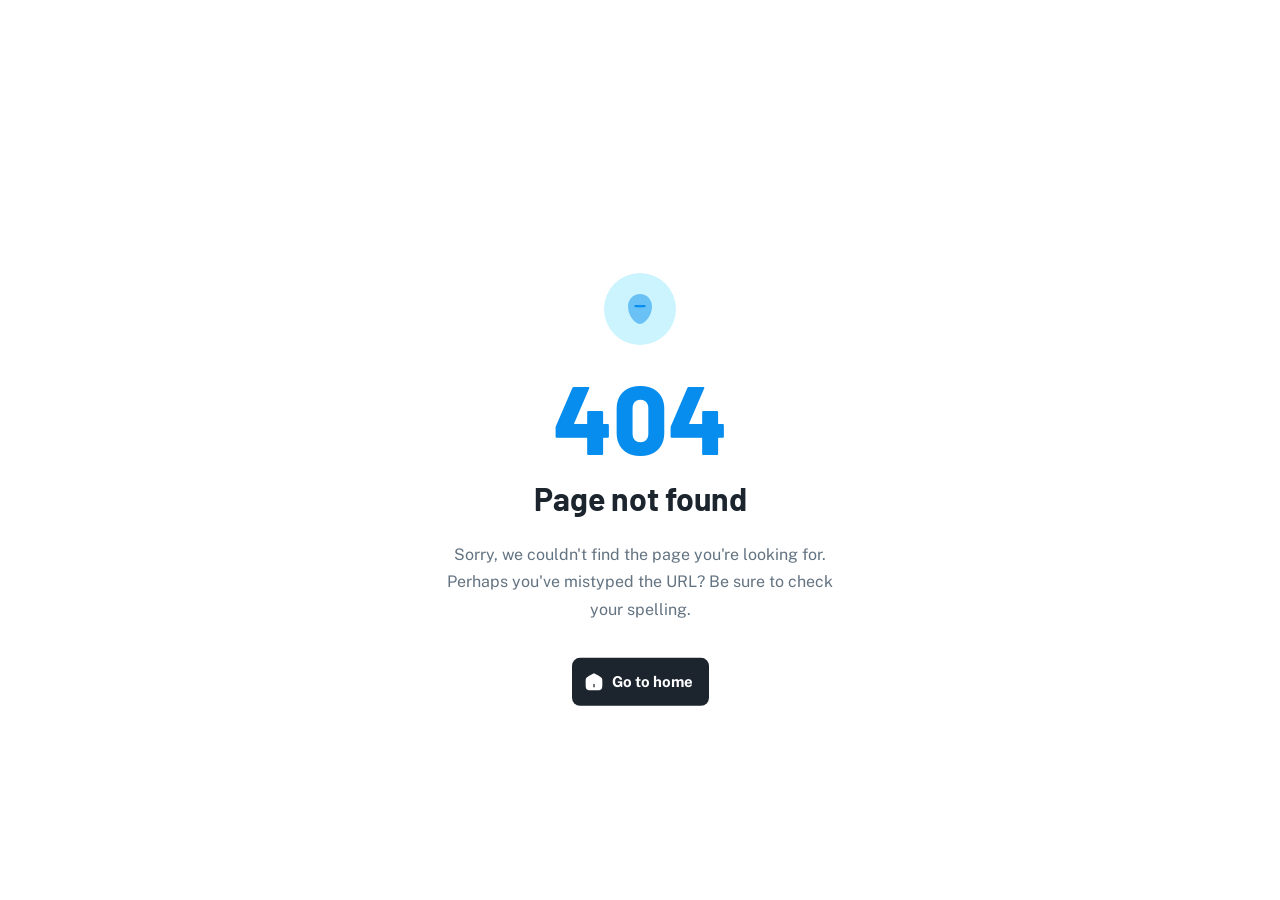
==== commit 35a904b1: "Deploy portfolio" ====
--- a/404/index.html
+++ b/404/index.html
@@ -22,4 +22,4 @@
   if (colorScheme) {
     document.documentElement.setAttribute('data-color-scheme', colorScheme);
   }
-} catch(e){}})();</script><div id="root__layout" class="isaacdavidzolana__layout__root css-0"><header class="MuiPaper-root MuiPaper-elevation MuiPaper-elevation4 MuiAppBar-root MuiAppBar-colorTransparent MuiAppBar-positionSticky isaacdavidzolana__layout__header css-11avmkz" style="--Paper-shadow:var(--shadows-4);--Paper-overlay:var(--overlays-4)"><div class="MuiContainer-root css-1lquw9y"><div class="css-mxmcl7"></div></div></header><main class="isaacdavidzolana__layout__main css-3nvmy0"><div class="isaacdavidzolana__layout__main__content MuiBox-root css-7lewpn"><div class="MuiContainer-root MuiContainer-maxWidthLg MuiBox-root css-1lhp5ua"><div class="MuiBox-root css-11myys6"><div style="opacity:0;transform:translateY(120px)"><div class="MuiBox-root css-ovz92t"><svg xmlns="http://www.w3.org/2000/svg" xmlns:xlink="http://www.w3.org/1999/xlink" aria-hidden="true" role="img" class="iconify iconify--solar isaacdavidzolana__iconify__root css-17kxev3" id="_R_18qlaklubsldb_" width="1em" height="1em" viewBox="0 0 24 24"><path d="M10.5371 21.6744C11.4657 22.1085 12.5343 22.1085 13.4629 21.6744C17.4467 19.8124 20 14.6055 20 10.1433C20 5.64588 16.4183 2 12 2C7.58172 2 4 5.64588 4 10.1433C4 14.6055 6.55332 19.8124 10.5371 21.6744Z" fill="currentColor" style="color: var(--solar-secondary-color, currentColor); opacity: var(--solar-secondary-opacity, 0.5)"/><path d="M9 9.25C8.58579 9.25 8.25 9.58579 8.25 10C8.25 10.4142 8.58579 10.75 9 10.75H15C15.4142 10.75 15.75 10.4142 15.75 10C15.75 9.58579 15.4142 9.25 15 9.25H9Z" fill="currentColor"/></svg></div></div><div style="opacity:0;transform:translateY(120px)"><h1 class="MuiTypography-root MuiTypography-h1 css-187jun7">404</h1></div><div style="opacity:0;transform:translateY(120px)"><h3 class="MuiTypography-root MuiTypography-h3 css-11m6g5w">Page not found</h3></div><div style="opacity:0;transform:translateY(120px)"><p class="MuiTypography-root MuiTypography-body1 css-1ykhy05">Sorry, we couldn&#x27;t find the page you&#x27;re looking for. Perhaps you&#x27;ve mistyped the URL? Be sure to check your spelling.</p></div><div style="opacity:0;transform:translateY(120px)"><a class="MuiButtonBase-root MuiButton-root MuiButton-contained MuiButton-containedInherit MuiButton-sizeLarge MuiButton-containedSizeLarge MuiButton-colorInherit MuiButton-disableElevation MuiButton-root MuiButton-contained MuiButton-containedInherit MuiButton-sizeLarge MuiButton-containedSizeLarge MuiButton-colorInherit MuiButton-disableElevation css-19gbo7k" tabindex="0" href="/"><span class="MuiButton-icon MuiButton-startIcon MuiButton-iconSizeLarge css-j2as55"><svg xmlns="http://www.w3.org/2000/svg" xmlns:xlink="http://www.w3.org/1999/xlink" aria-hidden="true" role="img" class="iconify iconify--solar isaacdavidzolana__iconify__root css-eadae1" id="_R_12qqqlaklubsldb_" width="1em" height="1em" viewBox="0 0 24 24"><path fill-rule="evenodd" clip-rule="evenodd" d="M2.5192 7.82274C2 8.77128 2 9.91549 2 12.2039V13.725C2 17.6258 2 19.5763 3.17157 20.7881C4.34315 22 6.22876 22 10 22H14C17.7712 22 19.6569 22 20.8284 20.7881C22 19.5763 22 17.6258 22 13.725V12.2039C22 9.91549 22 8.77128 21.4808 7.82274C20.9616 6.87421 20.0131 6.28551 18.116 5.10812L16.116 3.86687C14.1106 2.62229 13.1079 2 12 2C10.8921 2 9.88939 2.62229 7.88403 3.86687L5.88403 5.10813C3.98695 6.28551 3.0384 6.87421 2.5192 7.82274ZM11.25 18C11.25 18.4142 11.5858 18.75 12 18.75C12.4142 18.75 12.75 18.4142 12.75 18V15C12.75 14.5858 12.4142 14.25 12 14.25C11.5858 14.25 11.25 14.5858 11.25 15V18Z" fill="currentColor"/></svg></span>Go to home</a></div></div></div></div></main></div><!--$--><!--/$--><script src="/_next/static/chunks/3mc6dra1m0098.js" id="_R_" async=""></script><script>(self.__next_f=self.__next_f||[]).push([0])</script><script>self.__next_f.push([1,"1:\"$Sreact.fragment\"\n2:I[25955,[\"/_next/static/chunks/3vqs8luqgiugx.js\",\"/_next/static/chunks/42y6c5c4ouv-j.js\",\"/_next/static/chunks/00liw370i71kf.js\",\"/_next/static/chunks/2dp-d6590is6x.js\",\"/_next/static/chunks/1k63333qewf-7.js\",\"/_next/static/chunks/3gh5hcrfu27t6.js\"],\"I18nProvider\"]\n3:I[86760,[\"/_next/static/chunks/3vqs8luqgiugx.js\",\"/_next/static/chunks/42y6c5c4ouv-j.js\",\"/_next/static/chunks/00liw370i71kf.js\",\"/_next/static/chunks/2dp-d6590is6x.js\",\"/_next/static/chunks/1k63333qewf-7.js\",\"/_next/static/chunks/3gh5hcrfu27t6.js\"],\"SettingsProvider\"]\n4:I[52669,[\"/_next/static/chunks/3vqs8luqgiugx.js\",\"/_next/static/chunks/42y6c5c4ouv-j.js\",\"/_next/static/chunks/00liw370i71kf.js\",\"/_next/static/chunks/2dp-d6590is6x.js\",\"/_next/static/chunks/1k63333qewf-7.js\",\"/_next/static/chunks/3gh5hcrfu27t6.js\"],\"default\"]\n5:I[1654,[\"/_next/static/chunks/3vqs8luqgiugx.js\",\"/_next/static/chunks/42y6c5c4ouv-j.js\",\"/_next/static/chunks/00liw370i71kf.js\",\"/_next/static/chunks/2dp-d6590is6x.js\",\"/_next/static/chunks/1k63333qewf-7.js\",\"/_next/static/chunks/3gh5hcrfu27t6.js\"],\"ThemeProvider\"]\n6:I[93430,[\"/_next/static/chunks/3vqs8luqgiugx.js\",\"/_next/static/chunks/42y6c5c4ouv-j.js\",\"/_next/static/chunks/00liw370i71kf.js\",\"/_next/static/chunks/2dp-d6590is6x.js\",\"/_next/static/chunks/1k63333qewf-7.js\",\"/_next/static/chunks/3gh5hcrfu27t6.js\"],\"MotionLazy\"]\n7:I[6469,[\"/_next/static/chunks/3vqs8luqgiugx.js\",\"/_next/static/chunks/42y6c5c4ouv-j.js\",\"/_next/static/chunks/00liw370i71kf.js\",\"/_next/static/chunks/2dp-d6590is6x.js\",\"/_next/static/chunks/1k63333qewf-7.js\",\"/_next/static/chunks/3gh5hcrfu27t6.js\"],\"Snackbar\"]\n8:I[16271,[\"/_next/static/chunks/3vqs8luqgiugx.js\",\"/_next/static/chunks/42y6c5c4ouv-j.js\",\"/_next/static/chunks/00liw370i71kf.js\",\"/_next/static/chunks/2dp-d6590is6x.js\",\"/_next/static/chunks/1k63333qewf-7.js\",\"/_next/static/chunks/3gh5hcrfu27t6.js\"],\"ProgressBar\"]\n9:I[31289,[\"/_next/static/chunks/3vqs8luqgiugx.js\",\"/_next/static/chunks/42y6c5c4ouv-j.js\",\"/_next/static/chunks/00liw370i71kf.js\",\"/_next/static/chunks/2dp-d6590is6x.js\",\"/_next/static/chunks/1k63333qewf-7.js\",\"/_next/static/chunks/3gh5hcrfu27t6.js\"],\"SettingsDrawer\"]\na:I[39756,[\"/_next/static/chunks/3vqs8luqgiugx.js\",\"/_next/static/chunks/42y6c5c4ouv-j.js\",\"/_next/static/chunks/00liw370i71kf.js\",\"/_next/static/chunks/2dp-d6590is6x.js\",\"/_next/static/chunks/1k63333qewf-7.js\",\"/_next/static/chunks/3gh5hcrfu27t6.js\"],\"default\"]\nb:I[37457,[\"/_next/static/chunks/3vqs8luqgiugx.js\",\"/_next/static/chunks/42y6c5c4ouv-j.js\",\"/_next/static/chunks/00liw370i71kf.js\",\"/_next/static/chunks/2dp-d6590is6x.js\",\"/_next/static/chunks/1k63333qewf-7.js\",\"/_next/static/chunks/3gh5hcrfu27t6.js\"],\"default\"]\nc:I[6329,[\"/_next/static/chunks/3vqs8luqgiugx.js\",\"/_next/static/chunks/42y6c5c4ouv-j.js\",\"/_next/static/chunks/00liw370i71kf.js\",\"/_next/static/chunks/2dp-d6590is6x.js\",\"/_next/static/chunks/1k63333qewf-7.js\",\"/_next/static/chunks/3gh5hcrfu27t6.js\",\"/_next/static/chunks/0lp74vo5ang8q.js\",\"/_next/static/chunks/3km7w1s2x0y85.js\",\"/_next/static/chunks/1p_-jr2lpnd92.js\",\"/_next/static/chunks/2u5ssy4p8i0ps.js\"],\"NotFoundView\"]\nd:I[97367,[\"/_next/static/chunks/3vqs8luqgiugx.js\",\"/_next/static/chunks/42y6c5c4ouv-j.js\",\"/_next/static/chunks/00liw370i71kf.js\",\"/_next/static/chunks/2dp-d6590is6x.js\",\"/_next/static/chunks/1k63333qewf-7.js\",\"/_next/static/chunks/3gh5hcrfu27t6.js\"],\"OutletBoundary\"]\ne:\"$Sreact.suspense\"\n11:I[97367,[\"/_next/static/chunks/3vqs8luqgiugx.js\",\"/_next/static/chunks/42y6c5c4ouv-j.js\",\"/_next/static/chunks/00liw370i71kf.js\",\"/_next/static/chunks/2dp-d6590is6x.js\",\"/_next/static/chunks/1k63333qewf-7.js\",\"/_next/static/chunks/3gh5hcrfu27t6.js\"],\"ViewportBoundary\"]\n13:I[97367,[\"/_next/static/chunks/3vqs8luqgiugx.js\",\"/_next/static/chunks/42y6c5c4ouv-j.js\",\"/_next/static/chunks/00liw370i71kf.js\",\"/_next/static/chunks/2dp-d6590is6x.js\",\"/_next/static/chunks/1k63333qewf-7.js\",\"/_next/static/chunks/3gh5hcrfu27t6.js\"],\"MetadataBoundary\"]\n15:I[68027,[\"/_next/static/chunks/3vqs8luqgiugx.js\",\"/_next/static/chunks/42y6c5c4ouv-j.js\",\"/_next/static/chunks/00liw370i71kf.js\",\"/_next/static/chunks/2dp-d6590is6x.js\",\"/_next/static/chunks/1k63333qewf-7.js\",\"/_next/static/chunks/3gh5hcrfu27t6.js\"],\"default\",1]\n:HL[\"/_next/static/chunks/0627fn-pt8vxz.css\",\"style\"]\n10:X\n0:{\"P\":null,\"c\":[\"\",\"_not-found\",\"\"],\"q\":\"\",\"i\":false,\"f\":[[[\"\",{\"children\":[\"/_not-found\",{\"children\":[\"__PAGE__\",{},\"$undefined\",\"$undefined\",4608]},\"$undefined\",\"$undefined\",4608]},\"$undefined\",\"$undefined\",4624],[[\"$\",\"$1\",\"c\",{\"children\":[[[\"$\",\"link\",\"0\",{\"rel\":\"stylesheet\",\"href\":\"/_next/static/chunks/0627fn-pt8vxz.css\",\"precedence\":\"next\",\"crossOrigin\":\"$undefined\",\"nonce\":\"$undefined\"}],[\"$\",\"script\",\"script-0\",{\"src\":\"/_next/static/chunks/3vqs8luqgiugx.js\",\"async\":true,\"nonce\":\"$undefined\"}],[\"$\",\"script\",\"script-1\",{\"src\":\"/_next/static/chunks/42y6c5c4ouv-j.js\",\"async\":true,\"nonce\":\"$undefined\"}],[\"$\",\"script\",\"script-2\",{\"src\":\"/_next/static/chunks/00liw370i71kf.js\",\"async\":true,\"nonce\":\"$undefined\"}],[\"$\",\"script\",\"script-3\",{\"src\":\"/_next/static/chunks/2dp-d6590is6x.js\",\"async\":true,\"nonce\":\"$undefined\"}],[\"$\",\"script\",\"script-4\",{\"src\":\"/_next/static/chunks/1k63333qewf-7.js\",\"async\":true,\"nonce\":\"$undefined\"}],[\"$\",\"script\",\"script-5\",{\"src\":\"/_next/static/chunks/3gh5hcrfu27t6.js\",\"async\":true,\"nonce\":\"$undefined\"}]],[\"$\",\"html\",null,{\"lang\":\"en\",\"dir\":\"ltr\",\"suppressHydrationWarning\":true,\"children\":[\"$\",\"body\",null,{\"children\":[[[\"$\",\"script\",\"mui-color-scheme-init\",{\"suppressHydrationWarning\":true,\"nonce\":\"$undefined\",\"dangerouslySetInnerHTML\":{\"__html\":\"(function() {\\ntry {\\n  let colorScheme = '';\\n  const mode = localStorage.getItem('theme-mode') || 'light';\\n  const dark = localStorage.getItem('mui-color-scheme-dark') || 'dark';\\n  const light = localStorage.getItem('mui-color-scheme-light') || 'light';\\n  if (mode === 'system') {\\n    // handle system mode\\n    const mql = window.matchMedia('(prefers-color-scheme: dark)');\\n    if (mql.matches) {\\n      colorScheme = dark\\n    } else {\\n      colorScheme = light\\n    }\\n  }\\n  if (mode === 'light') {\\n    colorScheme = light;\\n  }\\n  if (mode === 'dark') {\\n    colorScheme = dark;\\n  }\\n  if (colorScheme) {\\n    document.documentElement.setAttribute('data-color-scheme', colorScheme);\\n  }\\n} catch(e){}})();\"}}]],[\"$\",\"$L2\",null,{\"children\":[\"$\",\"$L3\",null,{\"cookieSettings\":\"$undefined\",\"defaultSettings\":{\"mode\":\"light\",\"contrast\":\"default\",\"primaryColor\":\"preset1\",\"fontSize\":16,\"fontFamily\":\"Public Sans Variable\",\"version\":\"1.0.0\"},\"children\":[\"$\",\"$L4\",null,{\"options\":{\"key\":\"css\"},\"children\":[\"$\",\"$L5\",null,{\"modeStorageKey\":\"theme-mode\",\"defaultMode\":\"light\",\"children\":[\"$\",\"$L6\",null,{\"children\":[[\"$\",\"$L7\",null,{}],[\"$\",\"$L8\",null,{}],[\"$\",\"$L9\",null,{\"defaultSettings\":\"$0:f:0:1:0:props:children:1:props:children:props:children:1:props:children:props:defaultSettings\"}],[\"$\",\"$La\",null,{\"parallelRouterKey\":\"children\",\"error\":\"$undefined\",\"errorStyles\":\"$undefined\",\"errorScripts\":\"$undefined\",\"template\":[\"$\",\"$Lb\",null,{}],\"templateStyles\":\"$undefined\",\"templateScripts\":\"$undefined\",\"notFound\":[[\"$\",\"$Lc\",null,{}],[]],\"forbidden\":\"$undefined\",\"unauthorized\":\"$undefined\"}]]}]}]}]}]}]]}]}]]}],{\"children\":[[\"$\",\"$1\",\"c\",{\"children\":[null,[\"$\",\"$La\",null,{\"parallelRouterKey\":\"children\",\"error\":\"$undefined\",\"errorStyles\":\"$undefined\",\"errorScripts\":\"$undefined\",\"template\":[\"$\",\"$Lb\",null,{}],\"templateStyles\":\"$undefined\",\"templateScripts\":\"$undefined\",\"notFound\":\"$undefined\",\"forbidden\":\"$undefined\",\"unauthorized\":\"$undefined\"}]]}],{\"children\":[[\"$\",\"$1\",\"c\",{\"children\":[[\"$\",\"$Lc\",null,{}],[[\"$\",\"script\",\"script-0\",{\"src\":\"/_next/static/chunks/0lp74vo5ang8q.js\",\"async\":true,\"nonce\":\"$undefined\"}],[\"$\",\"script\",\"script-1\",{\"src\":\"/_next/static/chunks/3km7w1s2x0y85.js\",\"async\":true,\"nonce\":\"$undefined\"}],[\"$\",\"script\",\"script-2\",{\"src\":\"/_next/static/chunks/1p_-jr2lpnd92.js\",\"async\":true,\"nonce\":\"$undefined\"}],[\"$\",\"script\",\"script-3\",{\"src\":\"/_next/static/chunks/2u5ssy4p8i0ps.js\",\"async\":true,\"nonce\":\"$undefined\"}]],[\"$\",\"$Ld\",null,{\"children\":[\"$\",\"$e\",null,{\"name\":\"Next.MetadataOutlet\",\"children\":\"$@f\"}]}]]}],{},null,false,null]},null,false,\"$10\"]},null,false,null],[\"$\",\"$1\",\"h\",{\"children\":[[\"$\",\"meta\",null,{\"name\":\"robots\",\"content\":\"noindex\"}],[\"$\",\"$L11\",null,{\"children\":\"$L12\"}],[\"$\",\"div\",null,{\"hidden\":true,\"children\":[\"$\",\"$L13\",null,{\"children\":[\"$\",\"$e\",null,{\"name\":\"Next.Metadata\",\"children\":\"$L14\"}]}]}],[\"$\",\"meta\",null,{\"name\":\"next-size-adjust\",\"content\":\"\"}]]}],false]],\"m\":\"$undefined\",\"G\":[\"$15\",[[\"$\",\"link\",\"0\",{\"rel\":\"stylesheet\",\"href\":\"/_next/static/chunks/0627fn-pt8vxz.css\",\"precedence\":\"next\",\"crossOrigin\":\"$undefined\",\"nonce\":\"$undefined\"}]]],\"S\":true,\"h\":null,\"r\":\"$undefined\",\"s\":\"$undefined\",\"a\":\"$undefined\",\"l\":\"$undefined\",\"p\":\"$undefined\",\"d\":\"$undefined\",\"b\":\"D_VRFR0PPsTZbLTjgsKi4\"}\n10:C\n12:[[\"$\",\"meta\",\"0\",{\"charSet\":\"utf-8\"}],[\"$\",\"meta\",\"1\",{\"name\":\"viewport\",\"content\":\"width=device-width, initial-scale=1\"}],[\"$\",\"meta\",\"2\",{\"name\":\"theme-color\",\"content\":\"#00A76F\"}]]\n16:I[27201,[\"/_next/static/chunks/3vqs8luqgiugx.js\",\"/_next/static/chunks/42y6c5c4ouv-j.js\",\"/_next/static/chunks/00liw370i71kf.js\",\"/_next/static/chunks/2dp-d6590is6x.js\",\"/_next/static/chunks/1k63333qewf-7.js\",\"/_next/static/chunks/3gh5hcrfu27t6.js\"],\"IconMark\"]\nf:null\n14:[[\"$\",\"title\",\"0\",{\"children\":\"Page not found | Isaac David Zolana\"}],[\"$\",\"meta\",\"1\",{\"name\":\"description\",\"content\":\"Software developer and software engineering student focused on full-stack development, cloud, DevOps, and AI.\"}],[\"$\",\"link\",\"2\",{\"rel\":\"icon\",\"href\":\"/favicon.ico\"}],[\"$\",\"$L16\",\"3\",{}]]\n"])</script></body></html>+} catch(e){}})();</script><div id="root__layout" class="isaacdavidzolana__layout__root css-0"><header class="MuiPaper-root MuiPaper-elevation MuiPaper-elevation4 MuiAppBar-root MuiAppBar-colorTransparent MuiAppBar-positionSticky isaacdavidzolana__layout__header css-11avmkz" style="--Paper-shadow:var(--shadows-4);--Paper-overlay:var(--overlays-4)"><div class="MuiContainer-root css-1lquw9y"><div class="css-mxmcl7"></div></div></header><main class="isaacdavidzolana__layout__main css-3nvmy0"><div class="isaacdavidzolana__layout__main__content MuiBox-root css-7lewpn"><div class="MuiContainer-root MuiContainer-maxWidthLg MuiBox-root css-1lhp5ua"><div class="MuiBox-root css-11myys6"><div style="opacity:0;transform:translateY(120px)"><div class="MuiBox-root css-ovz92t"><svg xmlns="http://www.w3.org/2000/svg" xmlns:xlink="http://www.w3.org/1999/xlink" aria-hidden="true" role="img" class="iconify iconify--solar isaacdavidzolana__iconify__root css-17kxev3" id="_R_18qlaklubsldb_" width="1em" height="1em" viewBox="0 0 24 24"><path d="M10.5371 21.6744C11.4657 22.1085 12.5343 22.1085 13.4629 21.6744C17.4467 19.8124 20 14.6055 20 10.1433C20 5.64588 16.4183 2 12 2C7.58172 2 4 5.64588 4 10.1433C4 14.6055 6.55332 19.8124 10.5371 21.6744Z" fill="currentColor" style="color: var(--solar-secondary-color, currentColor); opacity: var(--solar-secondary-opacity, 0.5)"/><path d="M9 9.25C8.58579 9.25 8.25 9.58579 8.25 10C8.25 10.4142 8.58579 10.75 9 10.75H15C15.4142 10.75 15.75 10.4142 15.75 10C15.75 9.58579 15.4142 9.25 15 9.25H9Z" fill="currentColor"/></svg></div></div><div style="opacity:0;transform:translateY(120px)"><h1 class="MuiTypography-root MuiTypography-h1 css-187jun7">404</h1></div><div style="opacity:0;transform:translateY(120px)"><h3 class="MuiTypography-root MuiTypography-h3 css-11m6g5w">Page not found</h3></div><div style="opacity:0;transform:translateY(120px)"><p class="MuiTypography-root MuiTypography-body1 css-1ykhy05">Sorry, we couldn&#x27;t find the page you&#x27;re looking for. Perhaps you&#x27;ve mistyped the URL? Be sure to check your spelling.</p></div><div style="opacity:0;transform:translateY(120px)"><a class="MuiButtonBase-root MuiButton-root MuiButton-contained MuiButton-containedInherit MuiButton-sizeLarge MuiButton-containedSizeLarge MuiButton-colorInherit MuiButton-disableElevation MuiButton-root MuiButton-contained MuiButton-containedInherit MuiButton-sizeLarge MuiButton-containedSizeLarge MuiButton-colorInherit MuiButton-disableElevation css-19gbo7k" tabindex="0" href="/"><span class="MuiButton-icon MuiButton-startIcon MuiButton-iconSizeLarge css-j2as55"><svg xmlns="http://www.w3.org/2000/svg" xmlns:xlink="http://www.w3.org/1999/xlink" aria-hidden="true" role="img" class="iconify iconify--solar isaacdavidzolana__iconify__root css-eadae1" id="_R_12qqqlaklubsldb_" width="1em" height="1em" viewBox="0 0 24 24"><path fill-rule="evenodd" clip-rule="evenodd" d="M2.5192 7.82274C2 8.77128 2 9.91549 2 12.2039V13.725C2 17.6258 2 19.5763 3.17157 20.7881C4.34315 22 6.22876 22 10 22H14C17.7712 22 19.6569 22 20.8284 20.7881C22 19.5763 22 17.6258 22 13.725V12.2039C22 9.91549 22 8.77128 21.4808 7.82274C20.9616 6.87421 20.0131 6.28551 18.116 5.10812L16.116 3.86687C14.1106 2.62229 13.1079 2 12 2C10.8921 2 9.88939 2.62229 7.88403 3.86687L5.88403 5.10813C3.98695 6.28551 3.0384 6.87421 2.5192 7.82274ZM11.25 18C11.25 18.4142 11.5858 18.75 12 18.75C12.4142 18.75 12.75 18.4142 12.75 18V15C12.75 14.5858 12.4142 14.25 12 14.25C11.5858 14.25 11.25 14.5858 11.25 15V18Z" fill="currentColor"/></svg></span>Go to home</a></div></div></div></div></main></div><!--$--><!--/$--><script src="/_next/static/chunks/3mc6dra1m0098.js" id="_R_" async=""></script><script>(self.__next_f=self.__next_f||[]).push([0])</script><script>self.__next_f.push([1,"1:\"$Sreact.fragment\"\n2:I[25955,[\"/_next/static/chunks/3vqs8luqgiugx.js\",\"/_next/static/chunks/42y6c5c4ouv-j.js\",\"/_next/static/chunks/00liw370i71kf.js\",\"/_next/static/chunks/2dp-d6590is6x.js\",\"/_next/static/chunks/1k63333qewf-7.js\",\"/_next/static/chunks/3gh5hcrfu27t6.js\"],\"I18nProvider\"]\n3:I[86760,[\"/_next/static/chunks/3vqs8luqgiugx.js\",\"/_next/static/chunks/42y6c5c4ouv-j.js\",\"/_next/static/chunks/00liw370i71kf.js\",\"/_next/static/chunks/2dp-d6590is6x.js\",\"/_next/static/chunks/1k63333qewf-7.js\",\"/_next/static/chunks/3gh5hcrfu27t6.js\"],\"SettingsProvider\"]\n4:I[52669,[\"/_next/static/chunks/3vqs8luqgiugx.js\",\"/_next/static/chunks/42y6c5c4ouv-j.js\",\"/_next/static/chunks/00liw370i71kf.js\",\"/_next/static/chunks/2dp-d6590is6x.js\",\"/_next/static/chunks/1k63333qewf-7.js\",\"/_next/static/chunks/3gh5hcrfu27t6.js\"],\"default\"]\n5:I[1654,[\"/_next/static/chunks/3vqs8luqgiugx.js\",\"/_next/static/chunks/42y6c5c4ouv-j.js\",\"/_next/static/chunks/00liw370i71kf.js\",\"/_next/static/chunks/2dp-d6590is6x.js\",\"/_next/static/chunks/1k63333qewf-7.js\",\"/_next/static/chunks/3gh5hcrfu27t6.js\"],\"ThemeProvider\"]\n6:I[93430,[\"/_next/static/chunks/3vqs8luqgiugx.js\",\"/_next/static/chunks/42y6c5c4ouv-j.js\",\"/_next/static/chunks/00liw370i71kf.js\",\"/_next/static/chunks/2dp-d6590is6x.js\",\"/_next/static/chunks/1k63333qewf-7.js\",\"/_next/static/chunks/3gh5hcrfu27t6.js\"],\"MotionLazy\"]\n7:I[6469,[\"/_next/static/chunks/3vqs8luqgiugx.js\",\"/_next/static/chunks/42y6c5c4ouv-j.js\",\"/_next/static/chunks/00liw370i71kf.js\",\"/_next/static/chunks/2dp-d6590is6x.js\",\"/_next/static/chunks/1k63333qewf-7.js\",\"/_next/static/chunks/3gh5hcrfu27t6.js\"],\"Snackbar\"]\n8:I[16271,[\"/_next/static/chunks/3vqs8luqgiugx.js\",\"/_next/static/chunks/42y6c5c4ouv-j.js\",\"/_next/static/chunks/00liw370i71kf.js\",\"/_next/static/chunks/2dp-d6590is6x.js\",\"/_next/static/chunks/1k63333qewf-7.js\",\"/_next/static/chunks/3gh5hcrfu27t6.js\"],\"ProgressBar\"]\n9:I[31289,[\"/_next/static/chunks/3vqs8luqgiugx.js\",\"/_next/static/chunks/42y6c5c4ouv-j.js\",\"/_next/static/chunks/00liw370i71kf.js\",\"/_next/static/chunks/2dp-d6590is6x.js\",\"/_next/static/chunks/1k63333qewf-7.js\",\"/_next/static/chunks/3gh5hcrfu27t6.js\"],\"SettingsDrawer\"]\na:I[39756,[\"/_next/static/chunks/3vqs8luqgiugx.js\",\"/_next/static/chunks/42y6c5c4ouv-j.js\",\"/_next/static/chunks/00liw370i71kf.js\",\"/_next/static/chunks/2dp-d6590is6x.js\",\"/_next/static/chunks/1k63333qewf-7.js\",\"/_next/static/chunks/3gh5hcrfu27t6.js\"],\"default\"]\nb:I[37457,[\"/_next/static/chunks/3vqs8luqgiugx.js\",\"/_next/static/chunks/42y6c5c4ouv-j.js\",\"/_next/static/chunks/00liw370i71kf.js\",\"/_next/static/chunks/2dp-d6590is6x.js\",\"/_next/static/chunks/1k63333qewf-7.js\",\"/_next/static/chunks/3gh5hcrfu27t6.js\"],\"default\"]\nc:I[6329,[\"/_next/static/chunks/3vqs8luqgiugx.js\",\"/_next/static/chunks/42y6c5c4ouv-j.js\",\"/_next/static/chunks/00liw370i71kf.js\",\"/_next/static/chunks/2dp-d6590is6x.js\",\"/_next/static/chunks/1k63333qewf-7.js\",\"/_next/static/chunks/3gh5hcrfu27t6.js\",\"/_next/static/chunks/0lp74vo5ang8q.js\",\"/_next/static/chunks/3km7w1s2x0y85.js\",\"/_next/static/chunks/1p_-jr2lpnd92.js\",\"/_next/static/chunks/2u5ssy4p8i0ps.js\"],\"NotFoundView\"]\nd:I[97367,[\"/_next/static/chunks/3vqs8luqgiugx.js\",\"/_next/static/chunks/42y6c5c4ouv-j.js\",\"/_next/static/chunks/00liw370i71kf.js\",\"/_next/static/chunks/2dp-d6590is6x.js\",\"/_next/static/chunks/1k63333qewf-7.js\",\"/_next/static/chunks/3gh5hcrfu27t6.js\"],\"OutletBoundary\"]\ne:\"$Sreact.suspense\"\n11:I[97367,[\"/_next/static/chunks/3vqs8luqgiugx.js\",\"/_next/static/chunks/42y6c5c4ouv-j.js\",\"/_next/static/chunks/00liw370i71kf.js\",\"/_next/static/chunks/2dp-d6590is6x.js\",\"/_next/static/chunks/1k63333qewf-7.js\",\"/_next/static/chunks/3gh5hcrfu27t6.js\"],\"ViewportBoundary\"]\n13:I[97367,[\"/_next/static/chunks/3vqs8luqgiugx.js\",\"/_next/static/chunks/42y6c5c4ouv-j.js\",\"/_next/static/chunks/00liw370i71kf.js\",\"/_next/static/chunks/2dp-d6590is6x.js\",\"/_next/static/chunks/1k63333qewf-7.js\",\"/_next/static/chunks/3gh5hcrfu27t6.js\"],\"MetadataBoundary\"]\n15:I[68027,[\"/_next/static/chunks/3vqs8luqgiugx.js\",\"/_next/static/chunks/42y6c5c4ouv-j.js\",\"/_next/static/chunks/00liw370i71kf.js\",\"/_next/static/chunks/2dp-d6590is6x.js\",\"/_next/static/chunks/1k63333qewf-7.js\",\"/_next/static/chunks/3gh5hcrfu27t6.js\"],\"default\",1]\n:HL[\"/_next/static/chunks/0627fn-pt8vxz.css\",\"style\"]\n10:X\n0:{\"P\":null,\"c\":[\"\",\"_not-found\",\"\"],\"q\":\"\",\"i\":false,\"f\":[[[\"\",{\"children\":[\"/_not-found\",{\"children\":[\"__PAGE__\",{},\"$undefined\",\"$undefined\",4608]},\"$undefined\",\"$undefined\",4608]},\"$undefined\",\"$undefined\",4624],[[\"$\",\"$1\",\"c\",{\"children\":[[[\"$\",\"link\",\"0\",{\"rel\":\"stylesheet\",\"href\":\"/_next/static/chunks/0627fn-pt8vxz.css\",\"precedence\":\"next\",\"crossOrigin\":\"$undefined\",\"nonce\":\"$undefined\"}],[\"$\",\"script\",\"script-0\",{\"src\":\"/_next/static/chunks/3vqs8luqgiugx.js\",\"async\":true,\"nonce\":\"$undefined\"}],[\"$\",\"script\",\"script-1\",{\"src\":\"/_next/static/chunks/42y6c5c4ouv-j.js\",\"async\":true,\"nonce\":\"$undefined\"}],[\"$\",\"script\",\"script-2\",{\"src\":\"/_next/static/chunks/00liw370i71kf.js\",\"async\":true,\"nonce\":\"$undefined\"}],[\"$\",\"script\",\"script-3\",{\"src\":\"/_next/static/chunks/2dp-d6590is6x.js\",\"async\":true,\"nonce\":\"$undefined\"}],[\"$\",\"script\",\"script-4\",{\"src\":\"/_next/static/chunks/1k63333qewf-7.js\",\"async\":true,\"nonce\":\"$undefined\"}],[\"$\",\"script\",\"script-5\",{\"src\":\"/_next/static/chunks/3gh5hcrfu27t6.js\",\"async\":true,\"nonce\":\"$undefined\"}]],[\"$\",\"html\",null,{\"lang\":\"en\",\"dir\":\"ltr\",\"suppressHydrationWarning\":true,\"children\":[\"$\",\"body\",null,{\"children\":[[[\"$\",\"script\",\"mui-color-scheme-init\",{\"suppressHydrationWarning\":true,\"nonce\":\"$undefined\",\"dangerouslySetInnerHTML\":{\"__html\":\"(function() {\\ntry {\\n  let colorScheme = '';\\n  const mode = localStorage.getItem('theme-mode') || 'light';\\n  const dark = localStorage.getItem('mui-color-scheme-dark') || 'dark';\\n  const light = localStorage.getItem('mui-color-scheme-light') || 'light';\\n  if (mode === 'system') {\\n    // handle system mode\\n    const mql = window.matchMedia('(prefers-color-scheme: dark)');\\n    if (mql.matches) {\\n      colorScheme = dark\\n    } else {\\n      colorScheme = light\\n    }\\n  }\\n  if (mode === 'light') {\\n    colorScheme = light;\\n  }\\n  if (mode === 'dark') {\\n    colorScheme = dark;\\n  }\\n  if (colorScheme) {\\n    document.documentElement.setAttribute('data-color-scheme', colorScheme);\\n  }\\n} catch(e){}})();\"}}]],[\"$\",\"$L2\",null,{\"children\":[\"$\",\"$L3\",null,{\"cookieSettings\":\"$undefined\",\"defaultSettings\":{\"mode\":\"light\",\"contrast\":\"default\",\"primaryColor\":\"preset1\",\"fontSize\":16,\"fontFamily\":\"Public Sans Variable\",\"version\":\"1.0.0\"},\"children\":[\"$\",\"$L4\",null,{\"options\":{\"key\":\"css\"},\"children\":[\"$\",\"$L5\",null,{\"modeStorageKey\":\"theme-mode\",\"defaultMode\":\"light\",\"children\":[\"$\",\"$L6\",null,{\"children\":[[\"$\",\"$L7\",null,{}],[\"$\",\"$L8\",null,{}],[\"$\",\"$L9\",null,{\"defaultSettings\":\"$0:f:0:1:0:props:children:1:props:children:props:children:1:props:children:props:defaultSettings\"}],[\"$\",\"$La\",null,{\"parallelRouterKey\":\"children\",\"error\":\"$undefined\",\"errorStyles\":\"$undefined\",\"errorScripts\":\"$undefined\",\"template\":[\"$\",\"$Lb\",null,{}],\"templateStyles\":\"$undefined\",\"templateScripts\":\"$undefined\",\"notFound\":[[\"$\",\"$Lc\",null,{}],[]],\"forbidden\":\"$undefined\",\"unauthorized\":\"$undefined\"}]]}]}]}]}]}]]}]}]]}],{\"children\":[[\"$\",\"$1\",\"c\",{\"children\":[null,[\"$\",\"$La\",null,{\"parallelRouterKey\":\"children\",\"error\":\"$undefined\",\"errorStyles\":\"$undefined\",\"errorScripts\":\"$undefined\",\"template\":[\"$\",\"$Lb\",null,{}],\"templateStyles\":\"$undefined\",\"templateScripts\":\"$undefined\",\"notFound\":\"$undefined\",\"forbidden\":\"$undefined\",\"unauthorized\":\"$undefined\"}]]}],{\"children\":[[\"$\",\"$1\",\"c\",{\"children\":[[\"$\",\"$Lc\",null,{}],[[\"$\",\"script\",\"script-0\",{\"src\":\"/_next/static/chunks/0lp74vo5ang8q.js\",\"async\":true,\"nonce\":\"$undefined\"}],[\"$\",\"script\",\"script-1\",{\"src\":\"/_next/static/chunks/3km7w1s2x0y85.js\",\"async\":true,\"nonce\":\"$undefined\"}],[\"$\",\"script\",\"script-2\",{\"src\":\"/_next/static/chunks/1p_-jr2lpnd92.js\",\"async\":true,\"nonce\":\"$undefined\"}],[\"$\",\"script\",\"script-3\",{\"src\":\"/_next/static/chunks/2u5ssy4p8i0ps.js\",\"async\":true,\"nonce\":\"$undefined\"}]],[\"$\",\"$Ld\",null,{\"children\":[\"$\",\"$e\",null,{\"name\":\"Next.MetadataOutlet\",\"children\":\"$@f\"}]}]]}],{},null,false,null]},null,false,\"$10\"]},null,false,null],[\"$\",\"$1\",\"h\",{\"children\":[[\"$\",\"meta\",null,{\"name\":\"robots\",\"content\":\"noindex\"}],[\"$\",\"$L11\",null,{\"children\":\"$L12\"}],[\"$\",\"div\",null,{\"hidden\":true,\"children\":[\"$\",\"$L13\",null,{\"children\":[\"$\",\"$e\",null,{\"name\":\"Next.Metadata\",\"children\":\"$L14\"}]}]}],[\"$\",\"meta\",null,{\"name\":\"next-size-adjust\",\"content\":\"\"}]]}],false]],\"m\":\"$undefined\",\"G\":[\"$15\",[[\"$\",\"link\",\"0\",{\"rel\":\"stylesheet\",\"href\":\"/_next/static/chunks/0627fn-pt8vxz.css\",\"precedence\":\"next\",\"crossOrigin\":\"$undefined\",\"nonce\":\"$undefined\"}]]],\"S\":true,\"h\":null,\"r\":\"$undefined\",\"s\":\"$undefined\",\"a\":\"$undefined\",\"l\":\"$undefined\",\"p\":\"$undefined\",\"d\":\"$undefined\",\"b\":\"1n2XvgofXdtXtN7n9bl4k\"}\n10:C\n12:[[\"$\",\"meta\",\"0\",{\"charSet\":\"utf-8\"}],[\"$\",\"meta\",\"1\",{\"name\":\"viewport\",\"content\":\"width=device-width, initial-scale=1\"}],[\"$\",\"meta\",\"2\",{\"name\":\"theme-color\",\"content\":\"#00A76F\"}]]\n16:I[27201,[\"/_next/static/chunks/3vqs8luqgiugx.js\",\"/_next/static/chunks/42y6c5c4ouv-j.js\",\"/_next/static/chunks/00liw370i71kf.js\",\"/_next/static/chunks/2dp-d6590is6x.js\",\"/_next/static/chunks/1k63333qewf-7.js\",\"/_next/static/chunks/3gh5hcrfu27t6.js\"],\"IconMark\"]\nf:null\n14:[[\"$\",\"title\",\"0\",{\"children\":\"Page not found | Isaac David Zolana\"}],[\"$\",\"meta\",\"1\",{\"name\":\"description\",\"content\":\"Software developer and software engineering student focused on full-stack development, cloud, DevOps, and AI.\"}],[\"$\",\"link\",\"2\",{\"rel\":\"icon\",\"href\":\"/favicon.ico\"}],[\"$\",\"$L16\",\"3\",{}]]\n"])</script></body></html>
